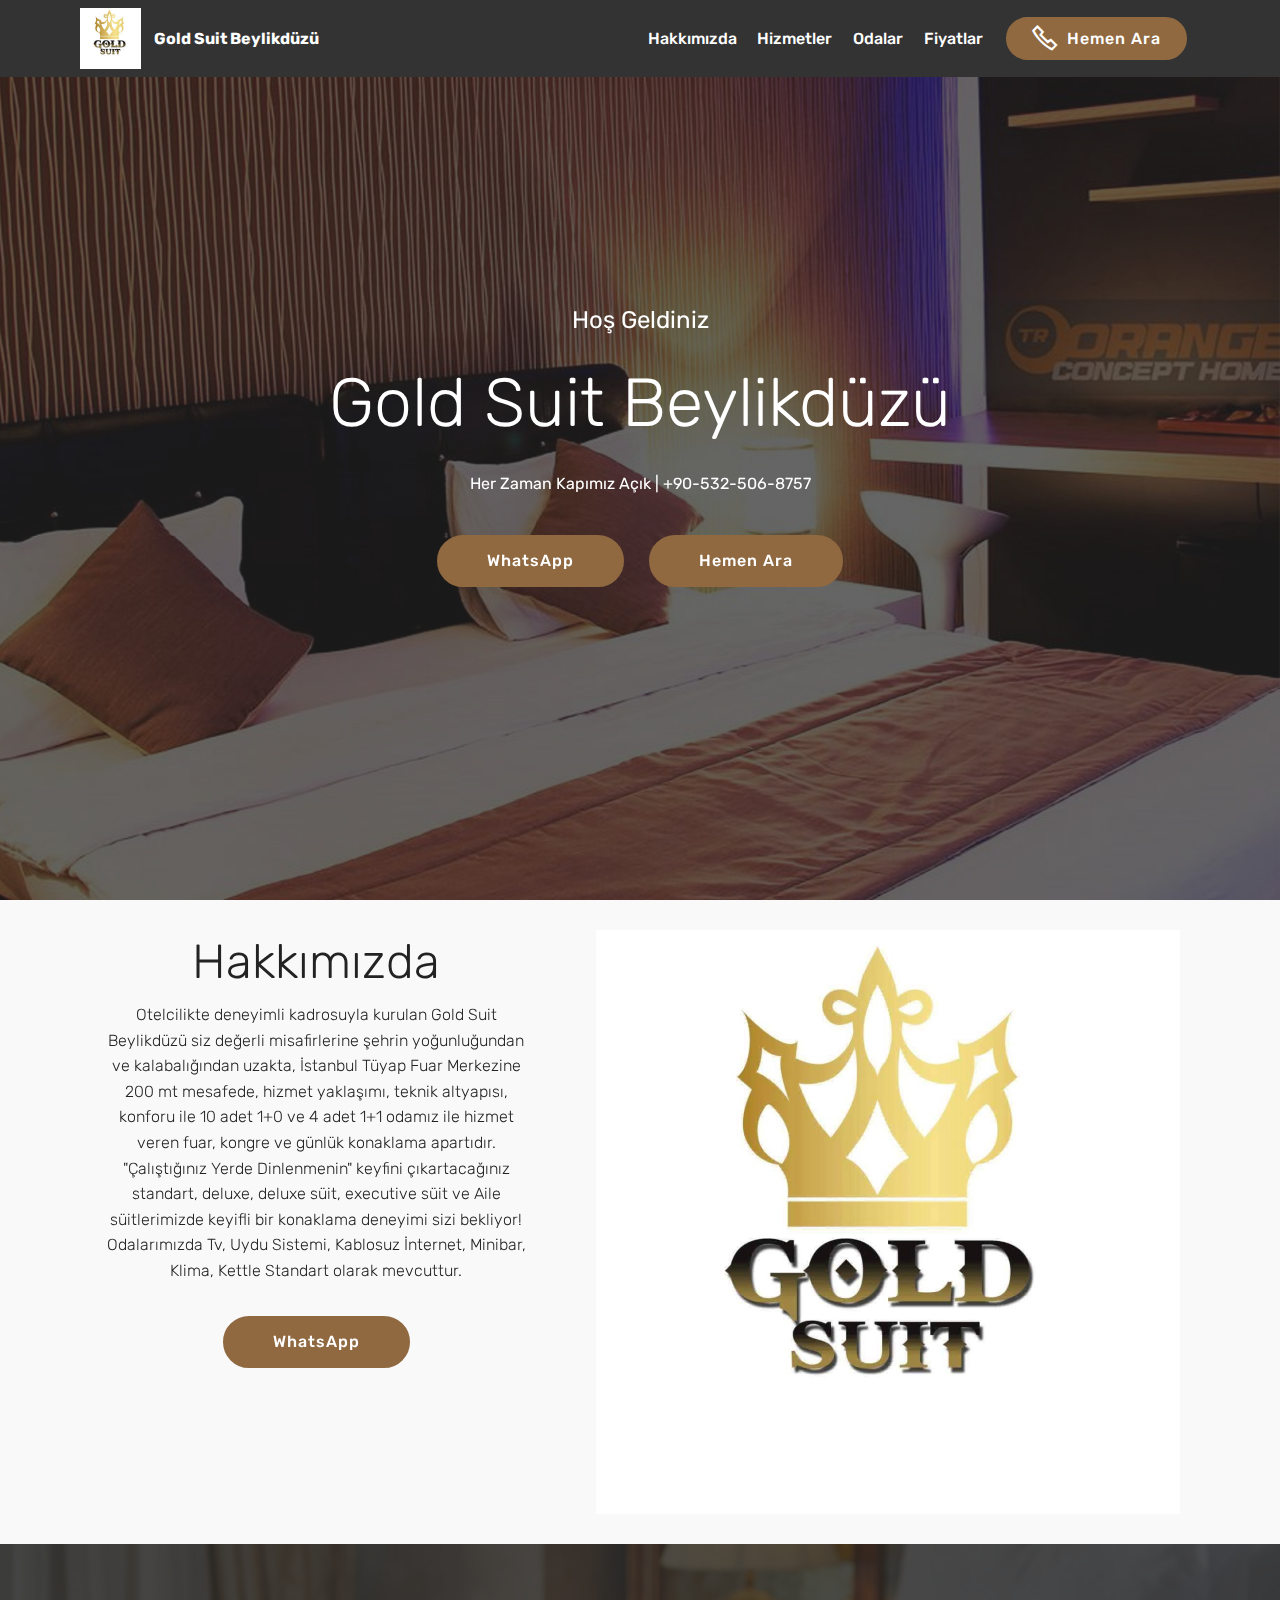
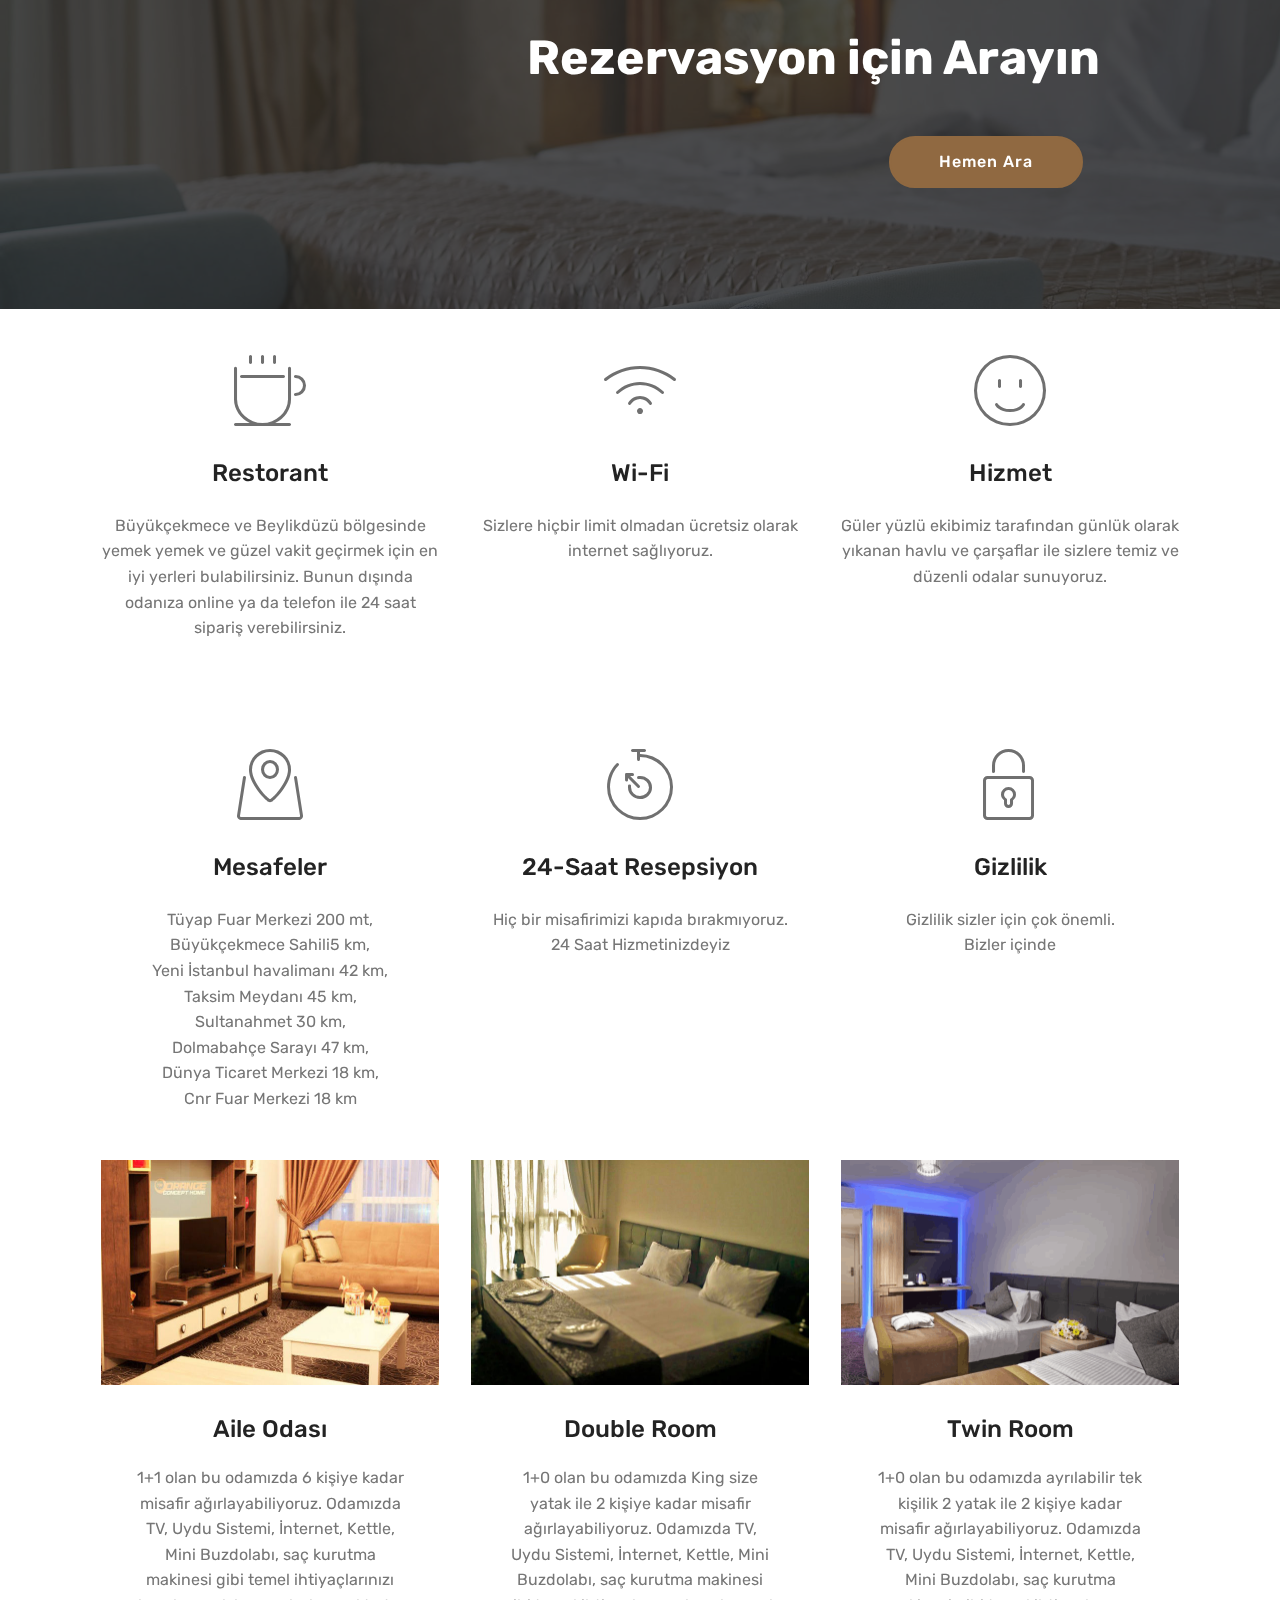
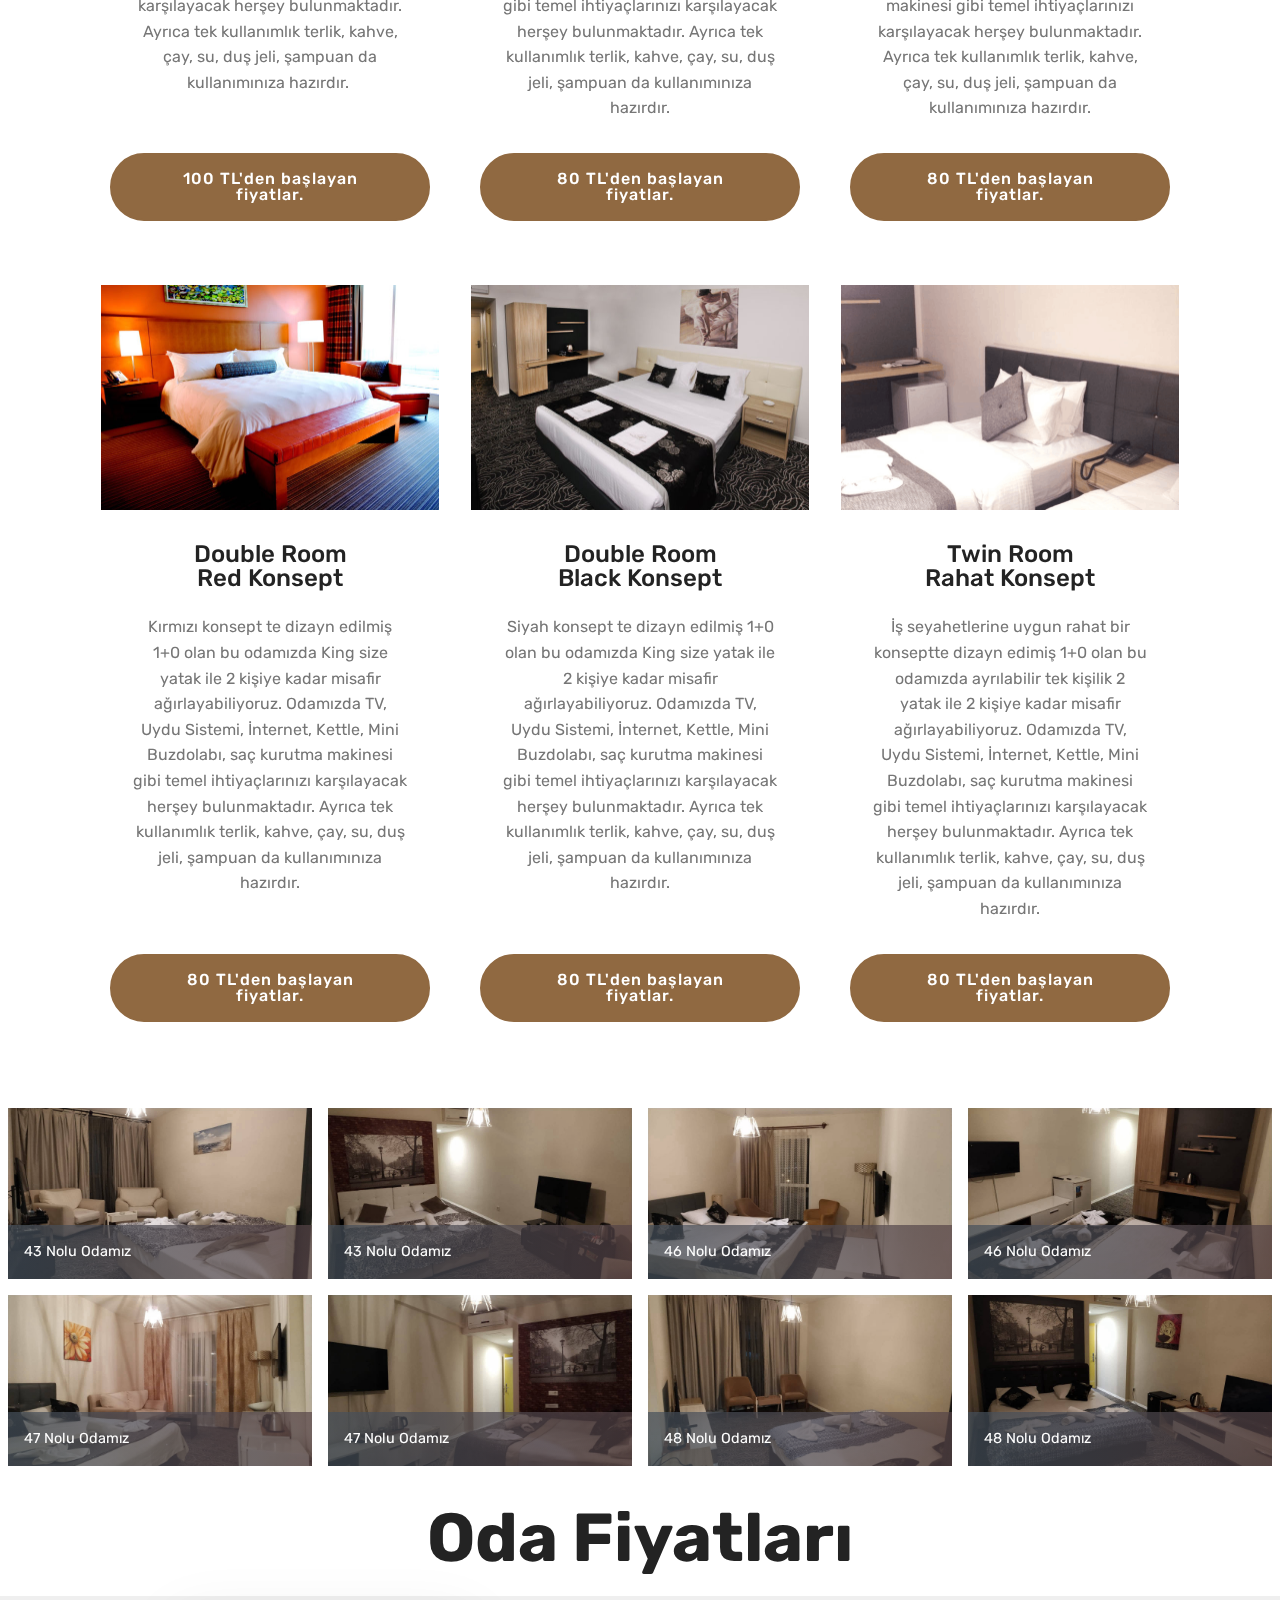
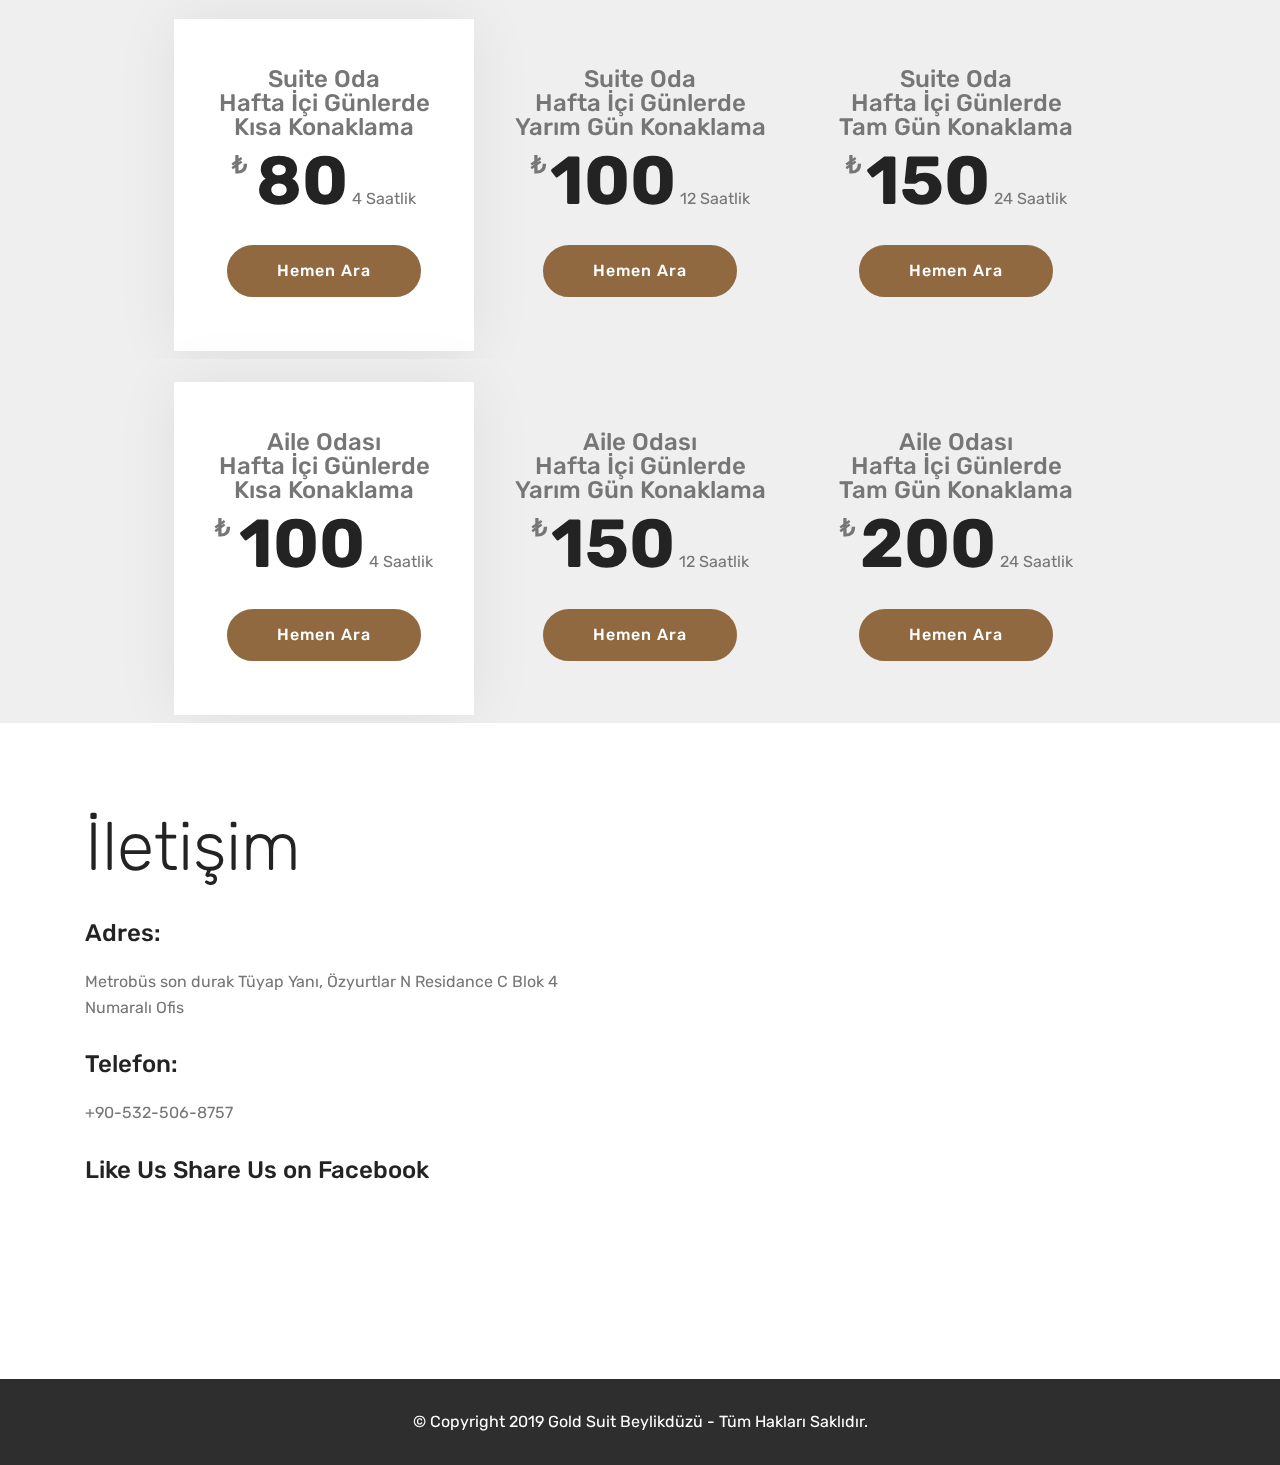
==== index.html @ 45784443 "Update index.html" ====
<!DOCTYPE html>
<html  >
<head>
  <!-- Gold Suit Beylikdüzü | Tüyap Fuar Merkezi Yanında |Lüx Güvenli Temiz ve Düzenli -->
  <meta charset="UTF-8">
  <meta http-equiv="X-UA-Compatible" content="IE=edge">
  <meta name="generator" content="Mobirise v4.10.10, mobirise.com">
  <meta name="viewport" content="width=device-width, initial-scale=1, minimum-scale=1">
  <link rel="shortcut icon" href="assets/images/gold-suit-logo-122x122.jpg" type="image/x-icon">
  
  <title>Gold Suit Beylikdüzü | Tüyap Fuar Merkezi Yanında |Lüx Güvenli Temiz ve Düzenli</title>
  <meta name="description" content="Otelcilikte deneyimli kadromuzla Tüyap yanında siz değerli misafirlerimize beş yıldızlı otel konforu ve hizmeti sunuyoruz. 0532 506 87 57">
 
  <!-- OpenGraph Metatags -->
  <meta property="og:title" content="Gold Suit Beylikdüzü | Tüyap Fuar Merkezi Yanında |Lüx Güvenli Temiz ve Düzenli">
  <meta property="og:site_name" content="Gold Suit Beylikdüzü">
  <meta property="og:url" content="https://goldsuitbeylikduzu.tk">
  <meta property="og:description" content="Otelcilikte deneyimli kadromuzla Tüyap yanında siz değerli misafirlerimize beş yıldızlı otel konforu ve hizmeti sunuyoruz. 0532 506 87 57">
  <meta property="og:type" content="website">
  <meta property="og:image" content="https://goldsuitbeylikduzu.tk/assets/images/gold-suit-logo-1168x1168.jpg">
    
  <link rel="preload" as="style" href="assets/web/assets/mobirise-icons/mobirise-icons.css">
<link rel="stylesheet" href="assets/web/assets/mobirise-icons/mobirise-icons.css">
  <link rel="preload" as="style" href="assets/web/assets/mobirise-icons2/mobirise2.css">
<link rel="stylesheet" href="assets/web/assets/mobirise-icons2/mobirise2.css">
  <link rel="preload" as="style" href="assets/bootstrap/css/bootstrap.min.css">
<link rel="stylesheet" href="assets/bootstrap/css/bootstrap.min.css">
  <link rel="preload" as="style" href="assets/bootstrap/css/bootstrap-grid.min.css">
<link rel="stylesheet" href="assets/bootstrap/css/bootstrap-grid.min.css">
  <link rel="preload" as="style" href="assets/bootstrap/css/bootstrap-reboot.min.css">
<link rel="stylesheet" href="assets/bootstrap/css/bootstrap-reboot.min.css">
  <link rel="stylesheet" href="assets/dropdown/css/style.css">
  <link rel="stylesheet" href="assets/tether/tether.min.css">
  <link rel="stylesheet" href="assets/theme/css/style.css">
  <link rel="stylesheet" href="assets/gallery/style.css">
  <link rel="preload" as="style" href="assets/mobirise/css/mbr-additional.css"><link rel="stylesheet" href="assets/mobirise/css/mbr-additional.css" type="text/css">
  
  
  
</head>
  
  <!-- Yandex.Metrika counter -->
<script type="text/javascript" >
   (function(m,e,t,r,i,k,a){m[i]=m[i]||function(){(m[i].a=m[i].a||[]).push(arguments)};
   m[i].l=1*new Date();k=e.createElement(t),a=e.getElementsByTagName(t)[0],k.async=1,k.src=r,a.parentNode.insertBefore(k,a)})
   (window, document, "script", "https://mc.yandex.ru/metrika/tag.js", "ym");

   ym(56085202, "init", {
        clickmap:true,
        trackLinks:true,
        accurateTrackBounce:true,
        webvisor:true
   });
</script>
<noscript><div><img src="https://mc.yandex.ru/watch/56085202" style="position:absolute; left:-9999px;" alt="" /></div></noscript>
<!-- /Yandex.Metrika counter -->
  
  
  <!-- Global site tag (gtag.js) - Google Analytics -->
<script async src="https://www.googletagmanager.com/gtag/js?id=G-MM6QDNR1J0"></script>
<script>
  window.dataLayer = window.dataLayer || [];
  function gtag(){dataLayer.push(arguments);}
  gtag('js', new Date());

  gtag('config', 'G-MM6QDNR1J0');
</script>
  
  
  <!-- Google Tag Manager -->
<script>(function(w,d,s,l,i){w[l]=w[l]||[];w[l].push({'gtm.start':
new Date().getTime(),event:'gtm.js'});var f=d.getElementsByTagName(s)[0],
j=d.createElement(s),dl=l!='dataLayer'?'&l='+l:'';j.async=true;j.src=
'https://www.googletagmanager.com/gtm.js?id='+i+dl;f.parentNode.insertBefore(j,f);
})(window,document,'script','dataLayer','GTM-M4Z2XGS');</script>
<!-- End Google Tag Manager -->
  
<body>
<!-- Facebook JavaScript SDK -->
  <div id="fb-root"></div>
<script async defer crossorigin="anonymous" src="https://connect.facebook.net/en_GB/sdk.js#xfbml=1&version=v4.0"></script>

<!-- Google Tag Manager (noscript) -->
<noscript><iframe src="https://www.googletagmanager.com/ns.html?id=GTM-M4Z2XGS"
height="0" width="0" style="display:none;visibility:hidden"></iframe></noscript>
<!-- End Google Tag Manager (noscript) -->


  <section class="menu cid-rCSBKTXIfH" once="menu" id="menu1-0">

    

    <nav class="navbar navbar-expand beta-menu navbar-dropdown align-items-center navbar-fixed-top navbar-toggleable-sm">
        <button class="navbar-toggler navbar-toggler-right" type="button" data-toggle="collapse" data-target="#navbarSupportedContent" aria-controls="navbarSupportedContent" aria-expanded="false" aria-label="Toggle navigation">
            <div class="hamburger">
                <span></span>
                <span></span>
                <span></span>
                <span></span>
            </div>
        </button>
        <div class="menu-logo">
            <div class="navbar-brand">
                <span class="navbar-logo">
                    
                         <img src="assets/images/gold-suit-logo-122x122.jpg" alt="Mobirise" title="" style="height: 3.8rem;">
                    
                </span>
                <span class="navbar-caption-wrap"><a class="navbar-caption text-white display-4" href="https://mobirise.co">
                        Gold Suit Beylikdüzü</a></span>
            </div>
        </div>
        <div class="collapse navbar-collapse" id="navbarSupportedContent">
            <ul class="navbar-nav nav-dropdown" data-app-modern-menu="true"><li class="nav-item">
                    <a class="nav-link link text-white display-4" href="index.html#services2-2">
                        
                        Hakkımızda</a>
                </li>
                <li class="nav-item">
                    <a class="nav-link link text-white display-4" href="index.html#features5-5">
                        
                        Hizmetler</a>
                </li><li class="nav-item"><a class="nav-link link text-white display-4" href="index.html#features3-9">
                        
                        Odalar</a></li><li class="nav-item"><a class="nav-link link text-white display-4" href="index.html#pricing-tables2-c">
                        
                        Fiyatlar</a></li></ul>
            <div class="navbar-buttons mbr-section-btn"><a class="btn btn-sm btn-primary display-4" href="tel:+90-532-506-8757"><span class="mobi-mbri mobi-mbri-phone mbr-iconfont mbr-iconfont-btn"></span>
                    
                    Hemen Ara</a></div>
        </div>
    </nav>
</section>

<section class="engine"><a href="https://mobirise.info/n">simple site templates</a></section><section class="cid-rCSBNoGE3z mbr-fullscreen mbr-parallax-background" id="header2-1">

    

    <div class="mbr-overlay" style="opacity: 0.7; background-color: rgb(35, 35, 35);"></div>

    <div class="container align-center">
        <div class="row justify-content-md-center">
            <div class="mbr-white col-md-10">
                <h1 class="mbr-section-title mbr-bold pb-3 mbr-fonts-style display-5"><span style="font-weight: normal;">
                    Hoş Geldiniz</span></h1>
                <h3 class="mbr-section-subtitle align-center mbr-light pb-3 mbr-fonts-style display-1">
                    Gold Suit Beylikdüzü</h3>
                <p class="mbr-text pb-3 mbr-fonts-style display-7">Her Zaman Kapımız Açık | +90-532-506-8757<br></p>
                <div class="mbr-section-btn"><a class="btn btn-md btn-primary display-4" href="https://wa.me/905377445619/?text=Merhaba%20Bo%C5%9F%20odalar%C4%B1n%C4%B1z%20hakk%C4%B1nda%20bilgi%20alabilir%20miyim?">WhatsApp</a> <a class="btn btn-md btn-primary display-4" href="tel:+90-532-506-8757">Hemen Ara</a></div>
            </div>
        </div>
    </div>
    
</section>

<section class="services2 cid-rCSDHAbcQN" id="services2-2">
    <!---->
    
    <!---->
    <!--Overlay-->
    
    <!--Container-->
    <div class="container">
        <div class="col-md-12">
            <div class="media-container-row">
                <div class="mbr-figure" style="width: 60%;">
                    <img src="assets/images/gold-suit-logo-1168x1168.jpg" alt="Mobirise" title="">
                </div>
                <div class="align-left aside-content">
                    <h2 class="mbr-title pt-2 mbr-fonts-style display-2">
                        Hakkımızda</h2>
                    <div class="mbr-section-text">
                        <p class="mbr-text text1 pt-2 mbr-light mbr-fonts-style display-7">Otelcilikte deneyimli kadrosuyla kurulan Gold Suit Beylikdüzü siz değerli misafirlerine şehrin yoğunluğundan ve kalabalığından uzakta, İstanbul Tüyap Fuar Merkezine 200 mt mesafede, hizmet yaklaşımı, teknik altyapısı, konforu ile 10 adet 1+0 ve 4 adet 1+1 odamız ile hizmet veren fuar, kongre ve günlük konaklama apartıdır.
<br> "Çalıştığınız Yerde Dinlenmenin" keyfini çıkartacağınız standart, deluxe, deluxe süit, executive süit ve Aile süitlerimizde keyifli bir konaklama deneyimi sizi bekliyor! 
<br>Odalarımızda Tv, Uydu Sistemi, Kablosuz İnternet, Minibar, Klima, Kettle Standart olarak mevcuttur.</p>
                        
                    </div>
                    <!--Btn-->
                    <div class="mbr-section-btn pt-3 align-center"><a href="https://wa.me/905377445619/?text=Merhaba%20Bo%C5%9F%20odalar%C4%B1n%C4%B1z%20hakk%C4%B1nda%20bilgi%20alabilir%20miyim?" class="btn btn-primary display-4">
                            WhatsApp</a></div>
                </div>
            </div>
        </div>
    </div>
</section>

<section class="mbr-section info4 cid-rCTNh9OPd3" id="info4-k">

    

    <div class="mbr-overlay" style="opacity: 0.8; background-color: rgb(35, 35, 35);">
    </div>
    <div class="container">
        <div class="justify-content-center row">
            <div class="media-container-column title col-12 col-md-10">
                <h2 class="align-right mbr-bold mbr-white pb-3 mbr-fonts-style display-2">Rezervasyon için Arayın</h2>
                
                
                <div class="mbr-section-btn align-right py-4"><a class="btn btn-primary display-4" href="tel:+90-532-506-8757">Hemen Ara</a></div>
            </div>
        </div>
    </div>
</section>

<section class="features5 cid-rCSHxuSdTi" id="features5-5">
    
    

    
    <div class="container">
        <div class="media-container-row">

            <div class="card p-3 col-12 col-md-6 col-lg-4">
                <div class="card-img pb-3">
                    <span class="mbr-iconfont mbri-hot-cup"></span>
                </div>
                <div class="card-box">
                    <h4 class="card-title py-3 mbr-fonts-style display-5">
                        Restorant
                    </h4>
                    <p class="mbr-text mbr-fonts-style display-7">Büyükçekmece ve Beylikdüzü bölgesinde yemek yemek ve güzel vakit geçirmek için en iyi yerleri bulabilirsiniz. Bunun dışında odanıza online ya da telefon ile 24 saat sipariş verebilirsiniz.</p>
                </div>
            </div>

            <div class="card p-3 col-12 col-md-6 col-lg-4">
                <div class="card-img pb-3">
                    <span class="mbr-iconfont mbri-wifi"></span>
                </div>
                <div class="card-box">
                    <h4 class="card-title py-3 mbr-fonts-style display-5">
                        Wi-Fi
                    </h4>
                    <p class="mbr-text mbr-fonts-style display-7">Sizlere hiçbir limit olmadan ücretsiz olarak internet sağlıyoruz.</p>
                </div>
            </div>

            <div class="card p-3 col-12 col-md-6 col-lg-4">
                <div class="card-img pb-3">
                    <span class="mbr-iconfont mbri-smile-face"></span>
                </div>
                <div class="card-box">
                    <h4 class="card-title py-3 mbr-fonts-style display-5">
                        Hizmet
                    </h4>
                    <p class="mbr-text mbr-fonts-style display-7">Güler yüzlü ekibimiz tarafından günlük olarak yıkanan havlu ve çarşaflar ile sizlere temiz ve düzenli odalar sunuyoruz.</p>
                </div>
            </div>

            
        </div>
    </div>
</section>

<section class="features5 cid-rCSJcV6NdP" id="features5-7">
    
    

    
    <div class="container">
        <div class="media-container-row">

            <div class="card p-3 col-12 col-md-6 col-lg-4">
                <div class="card-img pb-3">
                    <span class="mbr-iconfont mbri-map-pin"></span>
                </div>
                <div class="card-box">
                    <h4 class="card-title py-3 mbr-fonts-style display-5">
                        Mesafeler
                    </h4>
                    <p class="mbr-text mbr-fonts-style display-7">Tüyap Fuar Merkezi 200 mt,
<br>Büyükçekmece Sahili5 km,
<br>Yeni İstanbul havalimanı 42 km,
<br>Taksim Meydanı 45 km, 
<br>Sultanahmet 30 km, 
<br>Dolmabahçe Sarayı 47 km,
<br>Dünya Ticaret Merkezi 18 km, 
<br>Cnr Fuar Merkezi 18 km</p>
                </div>
            </div>

            <div class="card p-3 col-12 col-md-6 col-lg-4">
                <div class="card-img pb-3">
                    <span class="mbr-iconfont mbri-timer"></span>
                </div>
                <div class="card-box">
                    <h4 class="card-title py-3 mbr-fonts-style display-5">24-Saat Resepsiyon</h4>
                    <p class="mbr-text mbr-fonts-style display-7">Hiç bir misafirimizi kapıda bırakmıyoruz. 
<br>24 Saat Hizmetinizdeyiz</p>
                </div>
            </div>

            <div class="card p-3 col-12 col-md-6 col-lg-4">
                <div class="card-img pb-3">
                    <span class="mbr-iconfont mbri-lock"></span>
                </div>
                <div class="card-box">
                    <h4 class="card-title py-3 mbr-fonts-style display-5">
                        Gizlilik</h4>
                    <p class="mbr-text mbr-fonts-style display-7">Gizlilik sizler için çok önemli.
<br>Bizler içinde</p>
                </div>
            </div>

            
        </div>
    </div>
</section>

<section class="features3 cid-rCSKNOgOAM" id="features3-9">

    

    
    <div class="container">
        <div class="media-container-row">
            <div class="card p-3 col-12 col-md-6 col-lg-4">
                <div class="card-wrapper">
                    <div class="card-img">
                        <img src="assets/images/4-676x451.jpg" alt="Mobirise" title="">
                    </div>
                    <div class="card-box">
                        <h4 class="card-title mbr-fonts-style display-5">Aile Odası</h4>
                        <p class="mbr-text mbr-fonts-style display-7">1+1 olan bu odamızda 6 kişiye kadar misafir ağırlayabiliyoruz. Odamızda TV, Uydu Sistemi, İnternet, Kettle, Mini Buzdolabı, saç kurutma makinesi gibi temel ihtiyaçlarınızı karşılayacak herşey bulunmaktadır. Ayrıca tek kullanımlık terlik, kahve, çay, su, duş jeli, şampuan da kullanımınıza hazırdır.&nbsp;<br><br></p>
                    </div>
                    <div class="mbr-section-btn text-center"><a href="tel:+90-532-506-8757" class="btn btn-primary display-4">100 TL'den başlayan fiyatlar.</a></div>
                </div>
            </div>

            <div class="card p-3 col-12 col-md-6 col-lg-4">
                <div class="card-wrapper">
                    <div class="card-img">
                        <img src="assets/images/luxary-double-676x451.jpg" alt="Mobirise" title="">
                    </div>
                    <div class="card-box">
                        <h4 class="card-title mbr-fonts-style display-5">Double Room
</h4>
                        <p class="mbr-text mbr-fonts-style display-7">1+0 olan bu odamızda King size yatak ile 2 kişiye kadar misafir ağırlayabiliyoruz. Odamızda TV, Uydu Sistemi, İnternet, Kettle, Mini Buzdolabı, saç kurutma makinesi gibi temel ihtiyaçlarınızı karşılayacak herşey bulunmaktadır. Ayrıca tek kullanımlık terlik, kahve, çay, su, duş jeli, şampuan da kullanımınıza hazırdır.
<br></p>
                    </div>
                    <div class="mbr-section-btn text-center"><a href="tel:+90-532-506-8757" class="btn btn-primary display-4">80 TL'den başlayan fiyatlar.</a></div>
                </div>
            </div>

            <div class="card p-3 col-12 col-md-6 col-lg-4">
                <div class="card-wrapper">
                    <div class="card-img">
                        <img src="assets/images/luxary-twin-676x451.png" alt="Mobirise" title="">
                    </div>
                    <div class="card-box">
                        <h4 class="card-title mbr-fonts-style display-5">Twin Room
</h4>
                        <p class="mbr-text mbr-fonts-style display-7">1+0 olan bu odamızda ayrılabilir tek kişilik 2 yatak ile 2 kişiye kadar misafir ağırlayabiliyoruz. Odamızda TV, Uydu Sistemi, İnternet, Kettle, Mini Buzdolabı, saç kurutma makinesi gibi temel ihtiyaçlarınızı karşılayacak herşey bulunmaktadır. Ayrıca tek kullanımlık terlik, kahve, çay, su, duş jeli, şampuan da kullanımınıza hazırdır.
<br></p>
                    </div>
                    <div class="mbr-section-btn text-center"><a href="tel:+90-532-506-8757" class="btn btn-primary display-4">80 TL'den başlayan fiyatlar.</a></div>
                </div>
            </div>

            
        </div>
    </div>
</section>

<section class="features3 cid-rCTj60JWlu" id="features3-a">

    

    
    <div class="container">
        <div class="media-container-row">
            <div class="card p-3 col-12 col-md-6 col-lg-4">
                <div class="card-wrapper">
                    <div class="card-img">
                        <img src="assets/images/red-concept-676x451.jpg" alt="Mobirise" title="">
                    </div>
                    <div class="card-box">
                        <h4 class="card-title mbr-fonts-style display-5">Double Room
<div>Red Konsept</div></h4>
                        <p class="mbr-text mbr-fonts-style display-7">Kırmızı konsept te dizayn edilmiş 1+0 olan bu odamızda King size yatak ile 2 kişiye kadar misafir ağırlayabiliyoruz. Odamızda TV, Uydu Sistemi, İnternet, Kettle, Mini Buzdolabı, saç kurutma makinesi gibi temel ihtiyaçlarınızı karşılayacak herşey bulunmaktadır. Ayrıca tek kullanımlık terlik, kahve, çay, su, duş jeli, şampuan da kullanımınıza hazırdır.<br><br></p>
                    </div>
                    <div class="mbr-section-btn text-center"><a href="tel:+90-532-506-8757" class="btn btn-primary display-4">80 TL'den başlayan fiyatlar.</a></div>
                </div>
            </div>

            <div class="card p-3 col-12 col-md-6 col-lg-4">
                <div class="card-wrapper">
                    <div class="card-img">
                        <img src="assets/images/doubleroomblack-676x451.jpg" alt="Mobirise" title="">
                    </div>
                    <div class="card-box">
                        <h4 class="card-title mbr-fonts-style display-5">Double Room
<div>Black Konsept</div></h4>
                        <p class="mbr-text mbr-fonts-style display-7">Siyah konsept te dizayn edilmiş 1+0 olan bu odamızda King size yatak ile 2 kişiye kadar misafir ağırlayabiliyoruz. Odamızda TV, Uydu Sistemi, İnternet, Kettle, Mini Buzdolabı, saç kurutma makinesi gibi temel ihtiyaçlarınızı karşılayacak herşey bulunmaktadır. Ayrıca tek kullanımlık terlik, kahve, çay, su, duş jeli, şampuan da kullanımınıza hazırdır.<br><br></p>
                    </div>
                    <div class="mbr-section-btn text-center"><a href="tel:+90-532-506-8757" class="btn btn-primary display-4">80 TL'den başlayan fiyatlar.</a></div>
                </div>
            </div>

            <div class="card p-3 col-12 col-md-6 col-lg-4">
                <div class="card-wrapper">
                    <div class="card-img">
                        <img src="assets/images/comfortable-twin-676x451.png" alt="Mobirise" title="">
                    </div>
                    <div class="card-box">
                        <h4 class="card-title mbr-fonts-style display-5">Twin Room
<div>Rahat Konsept</div></h4>
                        <p class="mbr-text mbr-fonts-style display-7">İş seyahetlerine uygun rahat bir konseptte dizayn edimiş 1+0 olan bu odamızda ayrılabilir tek kişilik 2 yatak ile 2 kişiye kadar misafir ağırlayabiliyoruz. Odamızda TV, Uydu Sistemi, İnternet, Kettle, Mini Buzdolabı, saç kurutma makinesi gibi temel ihtiyaçlarınızı karşılayacak herşey bulunmaktadır. Ayrıca tek kullanımlık terlik, kahve, çay, su, duş jeli, şampuan da kullanımınıza hazırdır.<br></p>
                    </div>
                    <div class="mbr-section-btn text-center"><a href="tel:+90-532-506-8757" class="btn btn-primary display-4">80 TL'den başlayan fiyatlar.</a></div>
                </div>
            </div>

            
        </div>
    </div>
</section>

<section class="mbr-gallery mbr-slider-carousel cid-rCTrihEdwn" id="gallery3-g">

    

    <div>
        <div><!-- Filter --><!-- Gallery --><div class="mbr-gallery-row"><div class="mbr-gallery-layout-default"><div><div><div class="mbr-gallery-item mbr-gallery-item--p1" data-video-url="false" data-tags="Awesome"><div href="#lb-gallery3-g" data-slide-to="0" data-toggle="modal"><img src="assets/images/1-1600x900-800x450.jpg" alt="Gold Suit Beylikdüzü" title="43 Nolu Oda"><span class="icon-focus"></span><span class="mbr-gallery-title mbr-fonts-style display-7">43 Nolu Odamız</span></div></div><div class="mbr-gallery-item mbr-gallery-item--p1" data-video-url="false" data-tags="Responsive"><div href="#lb-gallery3-g" data-slide-to="1" data-toggle="modal"><img src="assets/images/9-1600x900-800x450.jpg" alt="Gold Suit Beylikdüzü" title="43 Nolu Oda_2"><span class="icon-focus"></span><span class="mbr-gallery-title mbr-fonts-style display-7">43 Nolu Odamız</span></div></div><div class="mbr-gallery-item mbr-gallery-item--p1" data-video-url="false" data-tags="Creative"><div href="#lb-gallery3-g" data-slide-to="2" data-toggle="modal"><img src="assets/images/3-1600x900-800x450.jpg" alt="Gold Suit Beylikdüzü" title="46 Nolu Oda"><span class="icon-focus"></span><span class="mbr-gallery-title mbr-fonts-style display-7">46 Nolu Odamız</span></div></div><div class="mbr-gallery-item mbr-gallery-item--p1" data-video-url="false" data-tags="Animated"><div href="#lb-gallery3-g" data-slide-to="3" data-toggle="modal"><img src="assets/images/2-1600x900-800x450.jpg" alt="Gold Suit Beylikdüzü" title="46 Nolu Oda_2"><span class="icon-focus"></span><span class="mbr-gallery-title mbr-fonts-style display-7">46 Nolu Odamız</span></div></div><div class="mbr-gallery-item mbr-gallery-item--p1" data-video-url="false" data-tags="Awesome"><div href="#lb-gallery3-g" data-slide-to="4" data-toggle="modal"><img src="assets/images/2-1-1600x900-800x450.jpg" alt="Gold Suit Beylikdüzü" title="47 Nolu Oda"><span class="icon-focus"></span><span class="mbr-gallery-title mbr-fonts-style display-7">47 Nolu Odamız</span></div></div><div class="mbr-gallery-item mbr-gallery-item--p1" data-video-url="false" data-tags="Awesome"><div href="#lb-gallery3-g" data-slide-to="5" data-toggle="modal"><img src="assets/images/6-1600x900-800x450.jpg" alt="Gold Suit Beylikdüzü" title="47 Nolu Oda_2"><span class="icon-focus"></span><span class="mbr-gallery-title mbr-fonts-style display-7">47 Nolu Odamız</span></div></div><div class="mbr-gallery-item mbr-gallery-item--p1" data-video-url="false" data-tags="Responsive"><div href="#lb-gallery3-g" data-slide-to="6" data-toggle="modal"><img src="assets/images/1-2-1600x900-800x450.jpg" alt="Gold Suit Beylikdüzü" title="48 Nolu Oda"><span class="icon-focus"></span><span class="mbr-gallery-title mbr-fonts-style display-7">48 Nolu Odamız</span></div></div><div class="mbr-gallery-item mbr-gallery-item--p1" data-video-url="false" data-tags="Animated"><div href="#lb-gallery3-g" data-slide-to="7" data-toggle="modal"><img src="assets/images/2-2-1600x900-800x450.jpg" alt="Gold Suit Beylikdüzü" title="48 Nolu Oda_2"><span class="icon-focus"></span><span class="mbr-gallery-title mbr-fonts-style display-7">48 Nolu Odamız</span></div></div></div></div><div class="clearfix"></div></div></div><!-- Lightbox --><div data-app-prevent-settings="" class="mbr-slider modal fade carousel slide" tabindex="-1" data-keyboard="true" data-interval="false" id="lb-gallery3-g"><div class="modal-dialog"><div class="modal-content"><div class="modal-body"><ol class="carousel-indicators"><li data-app-prevent-settings="" data-target="#lb-gallery3-g" class=" active" data-slide-to="0"></li><li data-app-prevent-settings="" data-target="#lb-gallery3-g" data-slide-to="1"></li><li data-app-prevent-settings="" data-target="#lb-gallery3-g" data-slide-to="2"></li><li data-app-prevent-settings="" data-target="#lb-gallery3-g" data-slide-to="3"></li><li data-app-prevent-settings="" data-target="#lb-gallery3-g" data-slide-to="4"></li><li data-app-prevent-settings="" data-target="#lb-gallery3-g" data-slide-to="5"></li><li data-app-prevent-settings="" data-target="#lb-gallery3-g" data-slide-to="6"></li><li data-app-prevent-settings="" data-target="#lb-gallery3-g" data-slide-to="7"></li></ol><div class="carousel-inner"><div class="carousel-item active"><img src="assets/images/1-1600x900.jpg" alt="Gold Suit Beylikdüzü" title="43 Nolu Oda"></div><div class="carousel-item"><img src="assets/images/9-1600x900.jpg" alt="Gold Suit Beylikdüzü" title="43 Nolu Oda_2"></div><div class="carousel-item"><img src="assets/images/3-1600x900.jpg" alt="Gold Suit Beylikdüzü" title="46 Nolu Oda"></div><div class="carousel-item"><img src="assets/images/2-1600x900.jpg" alt="Gold Suit Beylikdüzü" title="46 Nolu Oda_2"></div><div class="carousel-item"><img src="assets/images/2-1-1600x900.jpg" alt="Gold Suit Beylikdüzü" title="47 Nolu Oda"></div><div class="carousel-item"><img src="assets/images/6-1600x900.jpg" alt="Gold Suit Beylikdüzü" title="47 Nolu Oda_2"></div><div class="carousel-item"><img src="assets/images/1-2-1600x900.jpg" alt="Gold Suit Beylikdüzü" title="48 Nolu Oda"></div><div class="carousel-item"><img src="assets/images/2-2-1600x900.jpg" alt="Gold Suit Beylikdüzü" title="48 Nolu Oda_2"></div></div><a class="carousel-control carousel-control-prev" role="button" data-slide="prev" href="#lb-gallery3-g"><span class="mbri-left mbr-iconfont" aria-hidden="true"></span><span class="sr-only">Previous</span></a><a class="carousel-control carousel-control-next" role="button" data-slide="next" href="#lb-gallery3-g"><span class="mbri-right mbr-iconfont" aria-hidden="true"></span><span class="sr-only">Next</span></a><a class="close" href="#" role="button" data-dismiss="modal"><span class="sr-only">Close</span></a></div></div></div></div></div>
    </div>

</section>

<section class="mbr-section content4 cid-rCTpZOVRSv" id="content4-e">

    

    <div class="container">
        <div class="media-container-row">
            <div class="title col-12 col-md-8">
                <h2 class="align-center pb-3 mbr-fonts-style display-1"><strong>
                    Oda Fiyatları</strong></h2>
                
                
            </div>
        </div>
    </div>
</section>

<section class="pricing-table2 cid-rCTl8Wj5Ps" id="pricing-tables2-c">

    

    

    <div class="container">
        <div class="media-container-row">

            <div class="plan col-12 mx-2 my-2 justify-content-center favorite col-lg-4">
                <div class="plan-header text-center pt-5">
                    <h3 class="plan-title mbr-fonts-style display-5">Suite Oda<br>Hafta İçi Günlerde<br>Kısa Konaklama</h3>
                    <div class="plan-price">
                        <span class="price-value mbr-fonts-style display-5">₺&nbsp;</span>
                        <span class="price-figure mbr-fonts-style display-1">80</span>
                        <small class="price-term mbr-fonts-style display-7">
                            4 Saatlik</small>
                    </div>
                </div>
                <div class="plan-body">
                    <div class="plan-list align-center">
                        <ul class="list-group list-group-flush mbr-fonts-style display-7"></ul>
                    </div>
                    <div class="mbr-section-btn text-center py-4 pb-5"><a href="tel:+90-532-506-8757" class="btn btn-primary display-4">Hemen Ara</a></div>
                </div>
            </div>

            <div class="plan col-12 mx-2 my-2 justify-content-center col-lg-4">
                <div class="plan-header text-center pt-5">
                    <h3 class="plan-title mbr-fonts-style display-5">Suite Oda<br>Hafta İçi Günlerde<br>Yarım Gün Konaklama</h3>
                    <div class="plan-price">
                        <span class="price-value mbr-fonts-style display-5">₺</span>
                        <span class="price-figure mbr-fonts-style display-1">
                            100</span>
                        <small class="price-term mbr-fonts-style display-7">
                            12 Saatlik</small>
                    </div>
                </div>
                <div class="plan-body">
                    <div class="plan-list align-center">
                        <ul class="list-group list-group-flush mbr-fonts-style display-7"></ul>
                    </div>
                    <div class="mbr-section-btn text-center py-4 pb-5"><a href="tel:+90-532-506-8757" class="btn btn-primary display-4">Hemen Ara</a></div>
                </div>
            </div>

            <div class="plan col-12 mx-2 my-2 justify-content-center col-lg-4">
                <div class="plan-header text-center pt-5">
                    <h3 class="plan-title mbr-fonts-style display-5">Suite Oda<br>Hafta İçi Günlerde<br>Tam Gün Konaklama</h3>
                    <div class="plan-price">
                        <span class="price-value mbr-fonts-style display-5">
                            ₺                        </span>
                        <span class="price-figure mbr-fonts-style display-1">
                            150</span>
                        <small class="price-term mbr-fonts-style display-7">
                            24 Saatlik</small>
                    </div>
                </div>
                <div class="plan-body">
                    <div class="plan-list align-center">
                        <ul class="list-group list-group-flush mbr-fonts-style display-7"></ul>
                    </div>
                    <div class="mbr-section-btn text-center py-4 pb-5"><a href="tel:+90-532-506-8757" class="btn btn-primary display-4">Hemen Ara</a></div>
                </div>
            </div>

            

        </div>
    </div>
</section>

<section class="pricing-table2 cid-rCTqAwTECn" id="pricing-tables2-f">

    

    

    <div class="container">
        <div class="media-container-row">

            <div class="plan col-12 mx-2 my-2 justify-content-center favorite col-lg-4">
                <div class="plan-header text-center pt-5">
                    <h3 class="plan-title mbr-fonts-style display-5">Aile Odası<br>Hafta İçi Günlerde<br>Kısa Konaklama</h3>
                    <div class="plan-price">
                        <span class="price-value mbr-fonts-style display-5">₺&nbsp;</span>
                        <span class="price-figure mbr-fonts-style display-1">
                            100</span>
                        <small class="price-term mbr-fonts-style display-7">
                            4 Saatlik</small>
                    </div>
                </div>
                <div class="plan-body">
                    <div class="plan-list align-center">
                        <ul class="list-group list-group-flush mbr-fonts-style display-7"></ul>
                    </div>
                    <div class="mbr-section-btn text-center py-4 pb-5"><a href="tel:+90-532-506-8757" class="btn btn-primary display-4">Hemen Ara</a></div>
                </div>
            </div>

            <div class="plan col-12 mx-2 my-2 justify-content-center col-lg-4">
                <div class="plan-header text-center pt-5">
                    <h3 class="plan-title mbr-fonts-style display-5">Aile Odası<br>Hafta İçi Günlerde<br>Yarım Gün Konaklama</h3>
                    <div class="plan-price">
                        <span class="price-value mbr-fonts-style display-5">₺</span>
                        <span class="price-figure mbr-fonts-style display-1">
                            150</span>
                        <small class="price-term mbr-fonts-style display-7">
                            12 Saatlik</small>
                    </div>
                </div>
                <div class="plan-body">
                    <div class="plan-list align-center">
                        <ul class="list-group list-group-flush mbr-fonts-style display-7"></ul>
                    </div>
                    <div class="mbr-section-btn text-center py-4 pb-5"><a href="tel:+90-532-506-8757" class="btn btn-primary display-4">Hemen Ara</a></div>
                </div>
            </div>

            <div class="plan col-12 mx-2 my-2 justify-content-center col-lg-4">
                <div class="plan-header text-center pt-5">
                    <h3 class="plan-title mbr-fonts-style display-5">Aile Odası<br>Hafta İçi Günlerde<br>Tam Gün Konaklama</h3>
                    <div class="plan-price">
                        <span class="price-value mbr-fonts-style display-5">
                            ₺                        </span>
                        <span class="price-figure mbr-fonts-style display-1">
                            200</span>
                        <small class="price-term mbr-fonts-style display-7">
                            24 Saatlik</small>
                    </div>
                </div>
                <div class="plan-body">
                    <div class="plan-list align-center">
                        <ul class="list-group list-group-flush mbr-fonts-style display-7"></ul>
                    </div>
                    <div class="mbr-section-btn text-center py-4 pb-5"><a href="tel:+90-532-506-8757" class="btn btn-primary display-4">Hemen Ara</a></div>
                </div>
            </div>

            

        </div>
    </div>
</section>

<section class="mbr-section contacts1 cid-rCTAHfUij9" id="contacts1-i">
    <!---->
    
    <!---->
    <!--Overlay-->
    
    <!--Container-->
    <div class="container">
        <div class="row">
            <!--Titles-->
            <div class="title col-12">
                <h2 class="align-left mbr-fonts-style display-1">
                    İletişim</h2>
                
            </div>
            <!--Left-->
            <div class="col-12 col-md-6">
                <div class="left-block wrapper">
                    <div class="b b-adress">
                        <h5 class="align-left mbr-fonts-style m-0 display-5">
                            Adres:
                        </h5>
                        <p class="mbr-text align-left mbr-fonts-style display-7">
                            Metrobüs son durak Tüyap Yanı, Özyurtlar N Residance C Blok 4 Numaralı Ofis
                        </p>
                    </div>
                    <div class="b b-phone">
                        <h5 class="align-left mbr-fonts-style m-0 display-5">
                            Telefon:
                        </h5>
                        <p class="mbr-text align-left mbr-fonts-style display-7">
                            +90-532-506-8757
                        </p>
                    </div>
                    <div class="b b-mail">
                        <h5 class="align-left mbr-fonts-style m-0 display-5">
                            Like Us Share Us on Facebook
                        </h5>
                        <p class="mbr-text align-left mbr-fonts-style display-7">
                            
                        </p>
                      
                          <div class="fb-like" data-href="https://www.facebook.com/goldsuitbeylikduzu/" 
         data-width="" 
         data-layout="standard" 
         data-action="like" 
         data-size="small" 
         data-show-faces="true" 
         data-share="true"></div>
                      
                    </div>
                </div>
            </div>
            <!--Right-->
            <div class="col-12 col-md-6">
                <div class="google-map"><iframe frameborder="0" style="border:0" src="https://www.google.com/maps/embed?pb=!1m18!1m12!1m3!1d3009.996753110517!2d28.62445631537468!3d41.025326979299!2m3!1f0!2f0!3f0!3m2!1i1024!2i768!4f13.1!3m3!1m2!1s0x14b55f4e0f29636d%3A0xead13237781a59bb!2sGold%20Suit%20Beylikd%C3%BCz%C3%BC!5e0!3m2!1sen!2str!4v1569243731306!5m2!1sen!2str" allowfullscreen=""></iframe></div>
            </div>
        </div>
    </div>
</section>

<section once="footers" class="cid-rCTBu6KvJg" id="footer6-j">

    
    <div class="container">
        <div class="media-container-row align-center mbr-white">
            <div class="col-12">
                <p class="mbr-text mb-0 mbr-fonts-style display-7">
                    © Copyright 2019 Gold Suit Beylikdüzü - Tüm Hakları Saklıdır.</p>
            </div>
        </div>
    </div>
   
  
</section>


  <script src="assets/popper/popper.min.js"></script>
  <script src="assets/web/assets/jquery/jquery.min.js"></script>
  <script src="assets/bootstrap/js/bootstrap.min.js"></script>
  <script async src="assets/bootstrapcarouselswipe/bootstrap-carousel-swipe.js"></script>
  <script async src="assets/dropdown/js/nav-dropdown.js"></script>
  <script async src="assets/dropdown/js/navbar-dropdown.js"></script>
  <script async src="assets/touchswipe/jquery.touch-swipe.min.js"></script>
  <script async src="assets/parallax/jarallax.min.js"></script>
  <script async src="assets/masonry/masonry.pkgd.min.js"></script>
  <script async src="assets/imagesloaded/imagesloaded.pkgd.min.js"></script>
  <script async src="assets/smoothscroll/smooth-scroll.js"></script>
  <script async src="assets/tether/tether.min.js"></script>
  <script async src="assets/vimeoplayer/jquery.mb.vimeo_player.js"></script>
  <script async src="assets/theme/js/script.js"></script>
  <script async src="assets/slidervideo/script.js"></script>
  <script async src="assets/gallery/player.min.js"></script>
  <script async src="assets/gallery/script.js"></script>
  
  
</body>
</html>
---- assets/web/assets/mobirise-icons/mobirise-icons.css ----
@font-face {
  font-family: 'MobiriseIcons';
  src:  url('mobirise-icons.eot?spat4u');
  src:  url('mobirise-icons.eot?spat4u#iefix') format('embedded-opentype'),
    url('mobirise-icons.ttf?spat4u') format('truetype'),
    url('mobirise-icons.woff?spat4u') format('woff'),
    url('mobirise-icons.svg?spat4u#MobiriseIcons') format('svg');
  font-weight: normal;
  font-style: normal;
  font-display: swap;
}

[class^="mbri-"], [class*=" mbri-"] {
  /* use !important to prevent issues with browser extensions that change fonts */
  font-family: MobiriseIcons !important;
  speak: none;
  font-style: normal;
  font-weight: normal;
  font-variant: normal;
  text-transform: none;
  line-height: 1;

  /* Better Font Rendering =========== */
  -webkit-font-smoothing: antialiased;
  -moz-osx-font-smoothing: grayscale;
}

.mbri-add-submenu:before {
  content: "\e900";
}
.mbri-alert:before {
  content: "\e901";
}
.mbri-align-center:before {
  content: "\e902";
}
.mbri-align-justify:before {
  content: "\e903";
}
.mbri-align-left:before {
  content: "\e904";
}
.mbri-align-right:before {
  content: "\e905";
}
.mbri-android:before {
  content: "\e906";
}
.mbri-apple:before {
  content: "\e907";
}
.mbri-arrow-down:before {
  content: "\e908";
}
.mbri-arrow-next:before {
  content: "\e909";
}
.mbri-arrow-prev:before {
  content: "\e90a";
}
.mbri-arrow-up:before {
  content: "\e90b";
}
.mbri-bold:before {
  content: "\e90c";
}
.mbri-bookmark:before {
  content: "\e90d";
}
.mbri-bootstrap:before {
  content: "\e90e";
}
.mbri-briefcase:before {
  content: "\e90f";
}
.mbri-browse:before {
  content: "\e910";
}
.mbri-bulleted-list:before {
  content: "\e911";
}
.mbri-calendar:before {
  content: "\e912";
}
.mbri-camera:before {
  content: "\e913";
}
.mbri-cart-add:before {
  content: "\e914";
}
.mbri-cart-full:before {
  content: "\e915";
}
.mbri-cash:before {
  content: "\e916";
}
.mbri-change-style:before {
  content: "\e917";
}
.mbri-chat:before {
  content: "\e918";
}
.mbri-clock:before {
  content: "\e919";
}
.mbri-close:before {
  content: "\e91a";
}
.mbri-cloud:before {
  content: "\e91b";
}
.mbri-code:before {
  content: "\e91c";
}
.mbri-contact-form:before {
  content: "\e91d";
}
.mbri-credit-card:before {
  content: "\e91e";
}
.mbri-cursor-click:before {
  content: "\e91f";
}
.mbri-cust-feedback:before {
  content: "\e920";
}
.mbri-database:before {
  content: "\e921";
}
.mbri-delivery:before {
  content: "\e922";
}
.mbri-desktop:before {
  content: "\e923";
}
.mbri-devices:before {
  content: "\e924";
}
.mbri-down:before {
  content: "\e925";
}
.mbri-download:before {
  content: "\e989";
}
.mbri-drag-n-drop:before {
  content: "\e927";
}
.mbri-drag-n-drop2:before {
  content: "\e928";
}
.mbri-edit:before {
  content: "\e929";
}
.mbri-edit2:before {
  content: "\e92a";
}
.mbri-error:before {
  content: "\e92b";
}
.mbri-extension:before {
  content: "\e92c";
}
.mbri-features:before {
  content: "\e92d";
}
.mbri-file:before {
  content: "\e92e";
}
.mbri-flag:before {
  content: "\e92f";
}
.mbri-folder:before {
  content: "\e930";
}
.mbri-gift:before {
  content: "\e931";
}
.mbri-github:before {
  content: "\e932";
}
.mbri-globe:before {
  content: "\e933";
}
.mbri-globe-2:before {
  content: "\e934";
}
.mbri-growing-chart:before {
  content: "\e935";
}
.mbri-hearth:before {
  content: "\e936";
}
.mbri-help:before {
  content: "\e937";
}
.mbri-home:before {
  content: "\e938";
}
.mbri-hot-cup:before {
  content: "\e939";
}
.mbri-idea:before {
  content: "\e93a";
}
.mbri-image-gallery:before {
  content: "\e93b";
}
.mbri-image-slider:before {
  content: "\e93c";
}
.mbri-info:before {
  content: "\e93d";
}
.mbri-italic:before {
  content: "\e93e";
}
.mbri-key:before {
  content: "\e93f";
}
.mbri-laptop:before {
  content: "\e940";
}
.mbri-layers:before {
  content: "\e941";
}
.mbri-left-right:before {
  content: "\e942";
}
.mbri-left:before {
  content: "\e943";
}
.mbri-letter:before {
  content: "\e944";
}
.mbri-like:before {
  content: "\e945";
}
.mbri-link:before {
  content: "\e946";
}
.mbri-lock:before {
  content: "\e947";
}
.mbri-login:before {
  content: "\e948";
}
.mbri-logout:before {
  content: "\e949";
}
.mbri-magic-stick:before {
  content: "\e94a";
}
.mbri-map-pin:before {
  content: "\e94b";
}
.mbri-menu:before {
  content: "\e94c";
}
.mbri-mobile:before {
  content: "\e94d";
}
.mbri-mobile2:before {
  content: "\e94e";
}
.mbri-mobirise:before {
  content: "\e94f";
}
.mbri-more-horizontal:before {
  content: "\e950";
}
.mbri-more-vertical:before {
  content: "\e951";
}
.mbri-music:before {
  content: "\e952";
}
.mbri-new-file:before {
  content: "\e953";
}
.mbri-numbered-list:before {
  content: "\e954";
}
.mbri-opened-folder:before {
  content: "\e955";
}
.mbri-pages:before {
  content: "\e956";
}
.mbri-paper-plane:before {
  content: "\e957";
}
.mbri-paperclip:before {
  content: "\e958";
}
.mbri-photo:before {
  content: "\e959";
}
.mbri-photos:before {
  content: "\e95a";
}
.mbri-pin:before {
  content: "\e95b";
}
.mbri-play:before {
  content: "\e95c";
}
.mbri-plus:before {
  content: "\e95d";
}
.mbri-preview:before {
  content: "\e95e";
}
.mbri-print:before {
  content: "\e95f";
}
.mbri-protect:before {
  content: "\e960";
}
.mbri-question:before {
  content: "\e961";
}
.mbri-quote-left:before {
  content: "\e962";
}
.mbri-quote-right:before {
  content: "\e963";
}
.mbri-refresh:before {
  content: "\e964";
}
.mbri-responsive:before {
  content: "\e965";
}
.mbri-right:before {
  content: "\e966";
}
.mbri-rocket:before {
  content: "\e967";
}
.mbri-sad-face:before {
  content: "\e968";
}
.mbri-sale:before {
  content: "\e969";
}
.mbri-save:before {
  content: "\e96a";
}
.mbri-search:before {
  content: "\e96b";
}
.mbri-setting:before {
  content: "\e96c";
}
.mbri-setting2:before {
  content: "\e96d";
}
.mbri-setting3:before {
  content: "\e96e";
}
.mbri-share:before {
  content: "\e96f";
}
.mbri-shopping-bag:before {
  content: "\e970";
}
.mbri-shopping-basket:before {
  content: "\e971";
}
.mbri-shopping-cart:before {
  content: "\e972";
}
.mbri-sites:before {
  content: "\e973";
}
.mbri-smile-face:before {
  content: "\e974";
}
.mbri-speed:before {
  content: "\e975";
}
.mbri-star:before {
  content: "\e976";
}
.mbri-success:before {
  content: "\e977";
}
.mbri-sun:before {
  content: "\e978";
}
.mbri-sun2:before {
  content: "\e979";
}
.mbri-tablet:before {
  content: "\e97a";
}
.mbri-tablet-vertical:before {
  content: "\e97b";
}
.mbri-target:before {
  content: "\e97c";
}
.mbri-timer:before {
  content: "\e97d";
}
.mbri-to-ftp:before {
  content: "\e97e";
}
.mbri-to-local-drive:before {
  content: "\e97f";
}
.mbri-touch-swipe:before {
  content: "\e980";
}
.mbri-touch:before {
  content: "\e981";
}
.mbri-trash:before {
  content: "\e982";
}
.mbri-underline:before {
  content: "\e983";
}
.mbri-unlink:before {
  content: "\e984";
}
.mbri-unlock:before {
  content: "\e985";
}
.mbri-up-down:before {
  content: "\e986";
}
.mbri-up:before {
  content: "\e987";
}
.mbri-update:before {
  content: "\e988";
}
.mbri-upload:before {
 content: "\e926"; 
}
.mbri-user:before {
  content: "\e98a";
}
.mbri-user2:before {
  content: "\e98b";
}
.mbri-users:before {
  content: "\e98c";
}
.mbri-video:before {
  content: "\e98d";
}
.mbri-video-play:before {
  content: "\e98e";
}
.mbri-watch:before {
  content: "\e98f";
}
.mbri-website-theme:before {
  content: "\e990";
}
.mbri-wifi:before {
  content: "\e991";
}
.mbri-windows:before {
  content: "\e992";
}
.mbri-zoom-out:before {
  content: "\e993";
}
.mbri-redo:before {
  content: "\e994";
}
.mbri-undo:before {
  content: "\e995";
}
---- assets/web/assets/mobirise-icons/mobirise-icons.css ----
@font-face {
  font-family: 'MobiriseIcons';
  src:  url('mobirise-icons.eot?spat4u');
  src:  url('mobirise-icons.eot?spat4u#iefix') format('embedded-opentype'),
    url('mobirise-icons.ttf?spat4u') format('truetype'),
    url('mobirise-icons.woff?spat4u') format('woff'),
    url('mobirise-icons.svg?spat4u#MobiriseIcons') format('svg');
  font-weight: normal;
  font-style: normal;
  font-display: swap;
}

[class^="mbri-"], [class*=" mbri-"] {
  /* use !important to prevent issues with browser extensions that change fonts */
  font-family: MobiriseIcons !important;
  speak: none;
  font-style: normal;
  font-weight: normal;
  font-variant: normal;
  text-transform: none;
  line-height: 1;

  /* Better Font Rendering =========== */
  -webkit-font-smoothing: antialiased;
  -moz-osx-font-smoothing: grayscale;
}

.mbri-add-submenu:before {
  content: "\e900";
}
.mbri-alert:before {
  content: "\e901";
}
.mbri-align-center:before {
  content: "\e902";
}
.mbri-align-justify:before {
  content: "\e903";
}
.mbri-align-left:before {
  content: "\e904";
}
.mbri-align-right:before {
  content: "\e905";
}
.mbri-android:before {
  content: "\e906";
}
.mbri-apple:before {
  content: "\e907";
}
.mbri-arrow-down:before {
  content: "\e908";
}
.mbri-arrow-next:before {
  content: "\e909";
}
.mbri-arrow-prev:before {
  content: "\e90a";
}
.mbri-arrow-up:before {
  content: "\e90b";
}
.mbri-bold:before {
  content: "\e90c";
}
.mbri-bookmark:before {
  content: "\e90d";
}
.mbri-bootstrap:before {
  content: "\e90e";
}
.mbri-briefcase:before {
  content: "\e90f";
}
.mbri-browse:before {
  content: "\e910";
}
.mbri-bulleted-list:before {
  content: "\e911";
}
.mbri-calendar:before {
  content: "\e912";
}
.mbri-camera:before {
  content: "\e913";
}
.mbri-cart-add:before {
  content: "\e914";
}
.mbri-cart-full:before {
  content: "\e915";
}
.mbri-cash:before {
  content: "\e916";
}
.mbri-change-style:before {
  content: "\e917";
}
.mbri-chat:before {
  content: "\e918";
}
.mbri-clock:before {
  content: "\e919";
}
.mbri-close:before {
  content: "\e91a";
}
.mbri-cloud:before {
  content: "\e91b";
}
.mbri-code:before {
  content: "\e91c";
}
.mbri-contact-form:before {
  content: "\e91d";
}
.mbri-credit-card:before {
  content: "\e91e";
}
.mbri-cursor-click:before {
  content: "\e91f";
}
.mbri-cust-feedback:before {
  content: "\e920";
}
.mbri-database:before {
  content: "\e921";
}
.mbri-delivery:before {
  content: "\e922";
}
.mbri-desktop:before {
  content: "\e923";
}
.mbri-devices:before {
  content: "\e924";
}
.mbri-down:before {
  content: "\e925";
}
.mbri-download:before {
  content: "\e989";
}
.mbri-drag-n-drop:before {
  content: "\e927";
}
.mbri-drag-n-drop2:before {
  content: "\e928";
}
.mbri-edit:before {
  content: "\e929";
}
.mbri-edit2:before {
  content: "\e92a";
}
.mbri-error:before {
  content: "\e92b";
}
.mbri-extension:before {
  content: "\e92c";
}
.mbri-features:before {
  content: "\e92d";
}
.mbri-file:before {
  content: "\e92e";
}
.mbri-flag:before {
  content: "\e92f";
}
.mbri-folder:before {
  content: "\e930";
}
.mbri-gift:before {
  content: "\e931";
}
.mbri-github:before {
  content: "\e932";
}
.mbri-globe:before {
  content: "\e933";
}
.mbri-globe-2:before {
  content: "\e934";
}
.mbri-growing-chart:before {
  content: "\e935";
}
.mbri-hearth:before {
  content: "\e936";
}
.mbri-help:before {
  content: "\e937";
}
.mbri-home:before {
  content: "\e938";
}
.mbri-hot-cup:before {
  content: "\e939";
}
.mbri-idea:before {
  content: "\e93a";
}
.mbri-image-gallery:before {
  content: "\e93b";
}
.mbri-image-slider:before {
  content: "\e93c";
}
.mbri-info:before {
  content: "\e93d";
}
.mbri-italic:before {
  content: "\e93e";
}
.mbri-key:before {
  content: "\e93f";
}
.mbri-laptop:before {
  content: "\e940";
}
.mbri-layers:before {
  content: "\e941";
}
.mbri-left-right:before {
  content: "\e942";
}
.mbri-left:before {
  content: "\e943";
}
.mbri-letter:before {
  content: "\e944";
}
.mbri-like:before {
  content: "\e945";
}
.mbri-link:before {
  content: "\e946";
}
.mbri-lock:before {
  content: "\e947";
}
.mbri-login:before {
  content: "\e948";
}
.mbri-logout:before {
  content: "\e949";
}
.mbri-magic-stick:before {
  content: "\e94a";
}
.mbri-map-pin:before {
  content: "\e94b";
}
.mbri-menu:before {
  content: "\e94c";
}
.mbri-mobile:before {
  content: "\e94d";
}
.mbri-mobile2:before {
  content: "\e94e";
}
.mbri-mobirise:before {
  content: "\e94f";
}
.mbri-more-horizontal:before {
  content: "\e950";
}
.mbri-more-vertical:before {
  content: "\e951";
}
.mbri-music:before {
  content: "\e952";
}
.mbri-new-file:before {
  content: "\e953";
}
.mbri-numbered-list:before {
  content: "\e954";
}
.mbri-opened-folder:before {
  content: "\e955";
}
.mbri-pages:before {
  content: "\e956";
}
.mbri-paper-plane:before {
  content: "\e957";
}
.mbri-paperclip:before {
  content: "\e958";
}
.mbri-photo:before {
  content: "\e959";
}
.mbri-photos:before {
  content: "\e95a";
}
.mbri-pin:before {
  content: "\e95b";
}
.mbri-play:before {
  content: "\e95c";
}
.mbri-plus:before {
  content: "\e95d";
}
.mbri-preview:before {
  content: "\e95e";
}
.mbri-print:before {
  content: "\e95f";
}
.mbri-protect:before {
  content: "\e960";
}
.mbri-question:before {
  content: "\e961";
}
.mbri-quote-left:before {
  content: "\e962";
}
.mbri-quote-right:before {
  content: "\e963";
}
.mbri-refresh:before {
  content: "\e964";
}
.mbri-responsive:before {
  content: "\e965";
}
.mbri-right:before {
  content: "\e966";
}
.mbri-rocket:before {
  content: "\e967";
}
.mbri-sad-face:before {
  content: "\e968";
}
.mbri-sale:before {
  content: "\e969";
}
.mbri-save:before {
  content: "\e96a";
}
.mbri-search:before {
  content: "\e96b";
}
.mbri-setting:before {
  content: "\e96c";
}
.mbri-setting2:before {
  content: "\e96d";
}
.mbri-setting3:before {
  content: "\e96e";
}
.mbri-share:before {
  content: "\e96f";
}
.mbri-shopping-bag:before {
  content: "\e970";
}
.mbri-shopping-basket:before {
  content: "\e971";
}
.mbri-shopping-cart:before {
  content: "\e972";
}
.mbri-sites:before {
  content: "\e973";
}
.mbri-smile-face:before {
  content: "\e974";
}
.mbri-speed:before {
  content: "\e975";
}
.mbri-star:before {
  content: "\e976";
}
.mbri-success:before {
  content: "\e977";
}
.mbri-sun:before {
  content: "\e978";
}
.mbri-sun2:before {
  content: "\e979";
}
.mbri-tablet:before {
  content: "\e97a";
}
.mbri-tablet-vertical:before {
  content: "\e97b";
}
.mbri-target:before {
  content: "\e97c";
}
.mbri-timer:before {
  content: "\e97d";
}
.mbri-to-ftp:before {
  content: "\e97e";
}
.mbri-to-local-drive:before {
  content: "\e97f";
}
.mbri-touch-swipe:before {
  content: "\e980";
}
.mbri-touch:before {
  content: "\e981";
}
.mbri-trash:before {
  content: "\e982";
}
.mbri-underline:before {
  content: "\e983";
}
.mbri-unlink:before {
  content: "\e984";
}
.mbri-unlock:before {
  content: "\e985";
}
.mbri-up-down:before {
  content: "\e986";
}
.mbri-up:before {
  content: "\e987";
}
.mbri-update:before {
  content: "\e988";
}
.mbri-upload:before {
 content: "\e926"; 
}
.mbri-user:before {
  content: "\e98a";
}
.mbri-user2:before {
  content: "\e98b";
}
.mbri-users:before {
  content: "\e98c";
}
.mbri-video:before {
  content: "\e98d";
}
.mbri-video-play:before {
  content: "\e98e";
}
.mbri-watch:before {
  content: "\e98f";
}
.mbri-website-theme:before {
  content: "\e990";
}
.mbri-wifi:before {
  content: "\e991";
}
.mbri-windows:before {
  content: "\e992";
}
.mbri-zoom-out:before {
  content: "\e993";
}
.mbri-redo:before {
  content: "\e994";
}
.mbri-undo:before {
  content: "\e995";
}
---- assets/web/assets/mobirise-icons2/mobirise2.css ----
@font-face {
  font-family: 'Moririse2';
  font-display: swap;
  src:  url('mobirise2.eot?f2bix4');
  src:  url('mobirise2.eot?f2bix4#iefix') format('embedded-opentype'),
    url('mobirise2.ttf?f2bix4') format('truetype'),
    url('mobirise2.woff?f2bix4') format('woff'),
    url('mobirise2.svg?f2bix4#mobirise2') format('svg');
  font-weight: normal;
  font-style: normal;
}

[class^="mobi-"], [class*=" mobi-"] {
  /* use !important to prevent issues with browser extensions that change fonts */
  font-family: 'Moririse2' !important;
  speak: none;
  font-style: normal;
  font-weight: normal;
  font-variant: normal;
  text-transform: none;
  line-height: 1;

  /* Better Font Rendering =========== */
  -webkit-font-smoothing: antialiased;
  -moz-osx-font-smoothing: grayscale;
}

.mobi-mbri-add-submenu:before {
  content: "\e900";
}
.mobi-mbri-alert:before {
  content: "\e901";
}
.mobi-mbri-align-center:before {
  content: "\e902";
}
.mobi-mbri-align-justify:before {
  content: "\e903";
}
.mobi-mbri-align-left:before {
  content: "\e904";
}
.mobi-mbri-align-right:before {
  content: "\e905";
}
.mobi-mbri-android:before {
  content: "\e906";
}
.mobi-mbri-apple:before {
  content: "\e907";
}
.mobi-mbri-arrow-down:before {
  content: "\e908";
}
.mobi-mbri-arrow-next:before {
  content: "\e909";
}
.mobi-mbri-arrow-prev:before {
  content: "\e90a";
}
.mobi-mbri-arrow-up:before {
  content: "\e90b";
}
.mobi-mbri-bold:before {
  content: "\e90c";
}
.mobi-mbri-bookmark:before {
  content: "\e90d";
}
.mobi-mbri-bootstrap:before {
  content: "\e90e";
}
.mobi-mbri-briefcase:before {
  content: "\e90f";
}
.mobi-mbri-browse:before {
  content: "\e910";
}
.mobi-mbri-bulleted-list:before {
  content: "\e911";
}
.mobi-mbri-calendar:before {
  content: "\e912";
}
.mobi-mbri-camera:before {
  content: "\e913";
}
.mobi-mbri-cart-add:before {
  content: "\e914";
}
.mobi-mbri-cart-full:before {
  content: "\e915";
}
.mobi-mbri-cash:before {
  content: "\e916";
}
.mobi-mbri-change-style:before {
  content: "\e917";
}
.mobi-mbri-chat:before {
  content: "\e918";
}
.mobi-mbri-clock:before {
  content: "\e919";
}
.mobi-mbri-close:before {
  content: "\e91a";
}
.mobi-mbri-cloud:before {
  content: "\e91b";
}
.mobi-mbri-code:before {
  content: "\e91c";
}
.mobi-mbri-contact-form:before {
  content: "\e91d";
}
.mobi-mbri-credit-card:before {
  content: "\e91e";
}
.mobi-mbri-cursor-click:before {
  content: "\e91f";
}
.mobi-mbri-cust-feedback:before {
  content: "\e920";
}
.mobi-mbri-database:before {
  content: "\e921";
}
.mobi-mbri-delivery:before {
  content: "\e922";
}
.mobi-mbri-desktop:before {
  content: "\e923";
}
.mobi-mbri-devices:before {
  content: "\e924";
}
.mobi-mbri-down:before {
  content: "\e925";
}
.mobi-mbri-download-2:before {
  content: "\e926";
}
.mobi-mbri-download:before {
  content: "\e927";
}
.mobi-mbri-drag-n-drop-2:before {
  content: "\e928";
}
.mobi-mbri-drag-n-drop:before {
  content: "\e929";
}
.mobi-mbri-edit-2:before {
  content: "\e92a";
}
.mobi-mbri-edit:before {
  content: "\e92b";
}
.mobi-mbri-error:before {
  content: "\e92c";
}
.mobi-mbri-extension:before {
  content: "\e92d";
}
.mobi-mbri-features:before {
  content: "\e92e";
}
.mobi-mbri-file:before {
  content: "\e92f";
}
.mobi-mbri-flag:before {
  content: "\e930";
}
.mobi-mbri-folder:before {
  content: "\e931";
}
.mobi-mbri-gift:before {
  content: "\e932";
}
.mobi-mbri-github:before {
  content: "\e933";
}
.mobi-mbri-globe-2:before {
  content: "\e934";
}
.mobi-mbri-globe:before {
  content: "\e935";
}
.mobi-mbri-growing-chart:before {
  content: "\e936";
}
.mobi-mbri-hearth:before {
  content: "\e937";
}
.mobi-mbri-help:before {
  content: "\e938";
}
.mobi-mbri-home:before {
  content: "\e939";
}
.mobi-mbri-hot-cup:before {
  content: "\e93a";
}
.mobi-mbri-idea:before {
  content: "\e93b";
}
.mobi-mbri-image-gallery:before {
  content: "\e93c";
}
.mobi-mbri-image-slider:before {
  content: "\e93d";
}
.mobi-mbri-info:before {
  content: "\e93e";
}
.mobi-mbri-italic:before {
  content: "\e93f";
}
.mobi-mbri-key:before {
  content: "\e940";
}
.mobi-mbri-laptop:before {
  content: "\e941";
}
.mobi-mbri-layers:before {
  content: "\e942";
}
.mobi-mbri-left-right:before {
  content: "\e943";
}
.mobi-mbri-left:before {
  content: "\e944";
}
.mobi-mbri-letter:before {
  content: "\e945";
}
.mobi-mbri-like:before {
  content: "\e946";
}
.mobi-mbri-link:before {
  content: "\e947";
}
.mobi-mbri-lock:before {
  content: "\e948";
}
.mobi-mbri-login:before {
  content: "\e949";
}
.mobi-mbri-logout:before {
  content: "\e94a";
}
.mobi-mbri-magic-stick:before {
  content: "\e94b";
}
.mobi-mbri-map-pin:before {
  content: "\e94c";
}
.mobi-mbri-menu:before {
  content: "\e94d";
}
.mobi-mbri-mobile-2:before {
  content: "\e94e";
}
.mobi-mbri-mobile-horizontal:before {
  content: "\e94f";
}
.mobi-mbri-mobile:before {
  content: "\e950";
}
.mobi-mbri-mobirise:before {
  content: "\e951";
}
.mobi-mbri-more-horizontal:before {
  content: "\e952";
}
.mobi-mbri-more-vertical:before {
  content: "\e953";
}
.mobi-mbri-music:before {
  content: "\e954";
}
.mobi-mbri-new-file:before {
  content: "\e955";
}
.mobi-mbri-numbered-list:before {
  content: "\e956";
}
.mobi-mbri-opened-folder:before {
  content: "\e957";
}
.mobi-mbri-pages:before {
  content: "\e958";
}
.mobi-mbri-paper-plane:before {
  content: "\e959";
}
.mobi-mbri-paperclip:before {
  content: "\e95a";
}
.mobi-mbri-phone:before {
  content: "\e95b";
}
.mobi-mbri-photo:before {
  content: "\e95c";
}
.mobi-mbri-photos:before {
  content: "\e95d";
}
.mobi-mbri-pin:before {
  content: "\e95e";
}
.mobi-mbri-play:before {
  content: "\e95f";
}
.mobi-mbri-plus:before {
  content: "\e960";
}
.mobi-mbri-preview:before {
  content: "\e961";
}
.mobi-mbri-print:before {
  content: "\e962";
}
.mobi-mbri-protect:before {
  content: "\e963";
}
.mobi-mbri-question:before {
  content: "\e964";
}
.mobi-mbri-quote-left:before {
  content: "\e965";
}
.mobi-mbri-quote-right:before {
  content: "\e966";
}
.mobi-mbri-redo:before {
  content: "\e967";
}
.mobi-mbri-refresh:before {
  content: "\e968";
}
.mobi-mbri-responsive-2:before {
  content: "\e969";
}
.mobi-mbri-responsive:before {
  content: "\e96a";
}
.mobi-mbri-right:before {
  content: "\e96b";
}
.mobi-mbri-rocket:before {
  content: "\e96c";
}
.mobi-mbri-sad-face:before {
  content: "\e96d";
}
.mobi-mbri-sale:before {
  content: "\e96e";
}
.mobi-mbri-save:before {
  content: "\e96f";
}
.mobi-mbri-search:before {
  content: "\e970";
}
.mobi-mbri-setting-2:before {
  content: "\e971";
}
.mobi-mbri-setting-3:before {
  content: "\e972";
}
.mobi-mbri-setting:before {
  content: "\e973";
}
.mobi-mbri-share:before {
  content: "\e974";
}
.mobi-mbri-shopping-bag:before {
  content: "\e975";
}
.mobi-mbri-shopping-basket:before {
  content: "\e976";
}
.mobi-mbri-shopping-cart:before {
  content: "\e977";
}
.mobi-mbri-sites:before {
  content: "\e978";
}
.mobi-mbri-smile-face:before {
  content: "\e979";
}
.mobi-mbri-speed:before {
  content: "\e97a";
}
.mobi-mbri-star:before {
  content: "\e97b";
}
.mobi-mbri-success:before {
  content: "\e97c";
}
.mobi-mbri-sun:before {
  content: "\e97d";
}
.mobi-mbri-sun2:before {
  content: "\e97e";
}
.mobi-mbri-tablet-vertical:before {
  content: "\e97f";
}
.mobi-mbri-tablet:before {
  content: "\e980";
}
.mobi-mbri-target:before {
  content: "\e981";
}
.mobi-mbri-timer:before {
  content: "\e982";
}
.mobi-mbri-to-ftp:before {
  content: "\e983";
}
.mobi-mbri-to-local-drive:before {
  content: "\e984";
}
.mobi-mbri-touch-swipe:before {
  content: "\e985";
}
.mobi-mbri-touch:before {
  content: "\e986";
}
.mobi-mbri-trash:before {
  content: "\e987";
}
.mobi-mbri-underline:before {
  content: "\e988";
}
.mobi-mbri-undo:before {
  content: "\e989";
}
.mobi-mbri-unlink:before {
  content: "\e98a";
}
.mobi-mbri-unlock:before {
  content: "\e98b";
}
.mobi-mbri-up-down:before {
  content: "\e98c";
}
.mobi-mbri-up:before {
  content: "\e98d";
}
.mobi-mbri-update:before {
  content: "\e98e";
}
.mobi-mbri-upload-2:before {
  content: "\e98f";
}
.mobi-mbri-upload:before {
  content: "\e990";
}
.mobi-mbri-user-2:before {
  content: "\e991";
}
.mobi-mbri-user:before {
  content: "\e992";
}
.mobi-mbri-users:before {
  content: "\e993";
}
.mobi-mbri-video-play:before {
  content: "\e994";
}
.mobi-mbri-video:before {
  content: "\e995";
}
.mobi-mbri-watch:before {
  content: "\e996";
}
.mobi-mbri-website-theme-2:before {
  content: "\e997";
}
.mobi-mbri-website-theme:before {
  content: "\e998";
}
.mobi-mbri-wifi:before {
  content: "\e999";
}
.mobi-mbri-windows:before {
  content: "\e99a";
}
.mobi-mbri-zoom-in:before {
  content: "\e99b";
}
.mobi-mbri-zoom-out:before {
  content: "\e99c";
}
---- assets/web/assets/mobirise-icons2/mobirise2.css ----
@font-face {
  font-family: 'Moririse2';
  font-display: swap;
  src:  url('mobirise2.eot?f2bix4');
  src:  url('mobirise2.eot?f2bix4#iefix') format('embedded-opentype'),
    url('mobirise2.ttf?f2bix4') format('truetype'),
    url('mobirise2.woff?f2bix4') format('woff'),
    url('mobirise2.svg?f2bix4#mobirise2') format('svg');
  font-weight: normal;
  font-style: normal;
}

[class^="mobi-"], [class*=" mobi-"] {
  /* use !important to prevent issues with browser extensions that change fonts */
  font-family: 'Moririse2' !important;
  speak: none;
  font-style: normal;
  font-weight: normal;
  font-variant: normal;
  text-transform: none;
  line-height: 1;

  /* Better Font Rendering =========== */
  -webkit-font-smoothing: antialiased;
  -moz-osx-font-smoothing: grayscale;
}

.mobi-mbri-add-submenu:before {
  content: "\e900";
}
.mobi-mbri-alert:before {
  content: "\e901";
}
.mobi-mbri-align-center:before {
  content: "\e902";
}
.mobi-mbri-align-justify:before {
  content: "\e903";
}
.mobi-mbri-align-left:before {
  content: "\e904";
}
.mobi-mbri-align-right:before {
  content: "\e905";
}
.mobi-mbri-android:before {
  content: "\e906";
}
.mobi-mbri-apple:before {
  content: "\e907";
}
.mobi-mbri-arrow-down:before {
  content: "\e908";
}
.mobi-mbri-arrow-next:before {
  content: "\e909";
}
.mobi-mbri-arrow-prev:before {
  content: "\e90a";
}
.mobi-mbri-arrow-up:before {
  content: "\e90b";
}
.mobi-mbri-bold:before {
  content: "\e90c";
}
.mobi-mbri-bookmark:before {
  content: "\e90d";
}
.mobi-mbri-bootstrap:before {
  content: "\e90e";
}
.mobi-mbri-briefcase:before {
  content: "\e90f";
}
.mobi-mbri-browse:before {
  content: "\e910";
}
.mobi-mbri-bulleted-list:before {
  content: "\e911";
}
.mobi-mbri-calendar:before {
  content: "\e912";
}
.mobi-mbri-camera:before {
  content: "\e913";
}
.mobi-mbri-cart-add:before {
  content: "\e914";
}
.mobi-mbri-cart-full:before {
  content: "\e915";
}
.mobi-mbri-cash:before {
  content: "\e916";
}
.mobi-mbri-change-style:before {
  content: "\e917";
}
.mobi-mbri-chat:before {
  content: "\e918";
}
.mobi-mbri-clock:before {
  content: "\e919";
}
.mobi-mbri-close:before {
  content: "\e91a";
}
.mobi-mbri-cloud:before {
  content: "\e91b";
}
.mobi-mbri-code:before {
  content: "\e91c";
}
.mobi-mbri-contact-form:before {
  content: "\e91d";
}
.mobi-mbri-credit-card:before {
  content: "\e91e";
}
.mobi-mbri-cursor-click:before {
  content: "\e91f";
}
.mobi-mbri-cust-feedback:before {
  content: "\e920";
}
.mobi-mbri-database:before {
  content: "\e921";
}
.mobi-mbri-delivery:before {
  content: "\e922";
}
.mobi-mbri-desktop:before {
  content: "\e923";
}
.mobi-mbri-devices:before {
  content: "\e924";
}
.mobi-mbri-down:before {
  content: "\e925";
}
.mobi-mbri-download-2:before {
  content: "\e926";
}
.mobi-mbri-download:before {
  content: "\e927";
}
.mobi-mbri-drag-n-drop-2:before {
  content: "\e928";
}
.mobi-mbri-drag-n-drop:before {
  content: "\e929";
}
.mobi-mbri-edit-2:before {
  content: "\e92a";
}
.mobi-mbri-edit:before {
  content: "\e92b";
}
.mobi-mbri-error:before {
  content: "\e92c";
}
.mobi-mbri-extension:before {
  content: "\e92d";
}
.mobi-mbri-features:before {
  content: "\e92e";
}
.mobi-mbri-file:before {
  content: "\e92f";
}
.mobi-mbri-flag:before {
  content: "\e930";
}
.mobi-mbri-folder:before {
  content: "\e931";
}
.mobi-mbri-gift:before {
  content: "\e932";
}
.mobi-mbri-github:before {
  content: "\e933";
}
.mobi-mbri-globe-2:before {
  content: "\e934";
}
.mobi-mbri-globe:before {
  content: "\e935";
}
.mobi-mbri-growing-chart:before {
  content: "\e936";
}
.mobi-mbri-hearth:before {
  content: "\e937";
}
.mobi-mbri-help:before {
  content: "\e938";
}
.mobi-mbri-home:before {
  content: "\e939";
}
.mobi-mbri-hot-cup:before {
  content: "\e93a";
}
.mobi-mbri-idea:before {
  content: "\e93b";
}
.mobi-mbri-image-gallery:before {
  content: "\e93c";
}
.mobi-mbri-image-slider:before {
  content: "\e93d";
}
.mobi-mbri-info:before {
  content: "\e93e";
}
.mobi-mbri-italic:before {
  content: "\e93f";
}
.mobi-mbri-key:before {
  content: "\e940";
}
.mobi-mbri-laptop:before {
  content: "\e941";
}
.mobi-mbri-layers:before {
  content: "\e942";
}
.mobi-mbri-left-right:before {
  content: "\e943";
}
.mobi-mbri-left:before {
  content: "\e944";
}
.mobi-mbri-letter:before {
  content: "\e945";
}
.mobi-mbri-like:before {
  content: "\e946";
}
.mobi-mbri-link:before {
  content: "\e947";
}
.mobi-mbri-lock:before {
  content: "\e948";
}
.mobi-mbri-login:before {
  content: "\e949";
}
.mobi-mbri-logout:before {
  content: "\e94a";
}
.mobi-mbri-magic-stick:before {
  content: "\e94b";
}
.mobi-mbri-map-pin:before {
  content: "\e94c";
}
.mobi-mbri-menu:before {
  content: "\e94d";
}
.mobi-mbri-mobile-2:before {
  content: "\e94e";
}
.mobi-mbri-mobile-horizontal:before {
  content: "\e94f";
}
.mobi-mbri-mobile:before {
  content: "\e950";
}
.mobi-mbri-mobirise:before {
  content: "\e951";
}
.mobi-mbri-more-horizontal:before {
  content: "\e952";
}
.mobi-mbri-more-vertical:before {
  content: "\e953";
}
.mobi-mbri-music:before {
  content: "\e954";
}
.mobi-mbri-new-file:before {
  content: "\e955";
}
.mobi-mbri-numbered-list:before {
  content: "\e956";
}
.mobi-mbri-opened-folder:before {
  content: "\e957";
}
.mobi-mbri-pages:before {
  content: "\e958";
}
.mobi-mbri-paper-plane:before {
  content: "\e959";
}
.mobi-mbri-paperclip:before {
  content: "\e95a";
}
.mobi-mbri-phone:before {
  content: "\e95b";
}
.mobi-mbri-photo:before {
  content: "\e95c";
}
.mobi-mbri-photos:before {
  content: "\e95d";
}
.mobi-mbri-pin:before {
  content: "\e95e";
}
.mobi-mbri-play:before {
  content: "\e95f";
}
.mobi-mbri-plus:before {
  content: "\e960";
}
.mobi-mbri-preview:before {
  content: "\e961";
}
.mobi-mbri-print:before {
  content: "\e962";
}
.mobi-mbri-protect:before {
  content: "\e963";
}
.mobi-mbri-question:before {
  content: "\e964";
}
.mobi-mbri-quote-left:before {
  content: "\e965";
}
.mobi-mbri-quote-right:before {
  content: "\e966";
}
.mobi-mbri-redo:before {
  content: "\e967";
}
.mobi-mbri-refresh:before {
  content: "\e968";
}
.mobi-mbri-responsive-2:before {
  content: "\e969";
}
.mobi-mbri-responsive:before {
  content: "\e96a";
}
.mobi-mbri-right:before {
  content: "\e96b";
}
.mobi-mbri-rocket:before {
  content: "\e96c";
}
.mobi-mbri-sad-face:before {
  content: "\e96d";
}
.mobi-mbri-sale:before {
  content: "\e96e";
}
.mobi-mbri-save:before {
  content: "\e96f";
}
.mobi-mbri-search:before {
  content: "\e970";
}
.mobi-mbri-setting-2:before {
  content: "\e971";
}
.mobi-mbri-setting-3:before {
  content: "\e972";
}
.mobi-mbri-setting:before {
  content: "\e973";
}
.mobi-mbri-share:before {
  content: "\e974";
}
.mobi-mbri-shopping-bag:before {
  content: "\e975";
}
.mobi-mbri-shopping-basket:before {
  content: "\e976";
}
.mobi-mbri-shopping-cart:before {
  content: "\e977";
}
.mobi-mbri-sites:before {
  content: "\e978";
}
.mobi-mbri-smile-face:before {
  content: "\e979";
}
.mobi-mbri-speed:before {
  content: "\e97a";
}
.mobi-mbri-star:before {
  content: "\e97b";
}
.mobi-mbri-success:before {
  content: "\e97c";
}
.mobi-mbri-sun:before {
  content: "\e97d";
}
.mobi-mbri-sun2:before {
  content: "\e97e";
}
.mobi-mbri-tablet-vertical:before {
  content: "\e97f";
}
.mobi-mbri-tablet:before {
  content: "\e980";
}
.mobi-mbri-target:before {
  content: "\e981";
}
.mobi-mbri-timer:before {
  content: "\e982";
}
.mobi-mbri-to-ftp:before {
  content: "\e983";
}
.mobi-mbri-to-local-drive:before {
  content: "\e984";
}
.mobi-mbri-touch-swipe:before {
  content: "\e985";
}
.mobi-mbri-touch:before {
  content: "\e986";
}
.mobi-mbri-trash:before {
  content: "\e987";
}
.mobi-mbri-underline:before {
  content: "\e988";
}
.mobi-mbri-undo:before {
  content: "\e989";
}
.mobi-mbri-unlink:before {
  content: "\e98a";
}
.mobi-mbri-unlock:before {
  content: "\e98b";
}
.mobi-mbri-up-down:before {
  content: "\e98c";
}
.mobi-mbri-up:before {
  content: "\e98d";
}
.mobi-mbri-update:before {
  content: "\e98e";
}
.mobi-mbri-upload-2:before {
  content: "\e98f";
}
.mobi-mbri-upload:before {
  content: "\e990";
}
.mobi-mbri-user-2:before {
  content: "\e991";
}
.mobi-mbri-user:before {
  content: "\e992";
}
.mobi-mbri-users:before {
  content: "\e993";
}
.mobi-mbri-video-play:before {
  content: "\e994";
}
.mobi-mbri-video:before {
  content: "\e995";
}
.mobi-mbri-watch:before {
  content: "\e996";
}
.mobi-mbri-website-theme-2:before {
  content: "\e997";
}
.mobi-mbri-website-theme:before {
  content: "\e998";
}
.mobi-mbri-wifi:before {
  content: "\e999";
}
.mobi-mbri-windows:before {
  content: "\e99a";
}
.mobi-mbri-zoom-in:before {
  content: "\e99b";
}
.mobi-mbri-zoom-out:before {
  content: "\e99c";
}
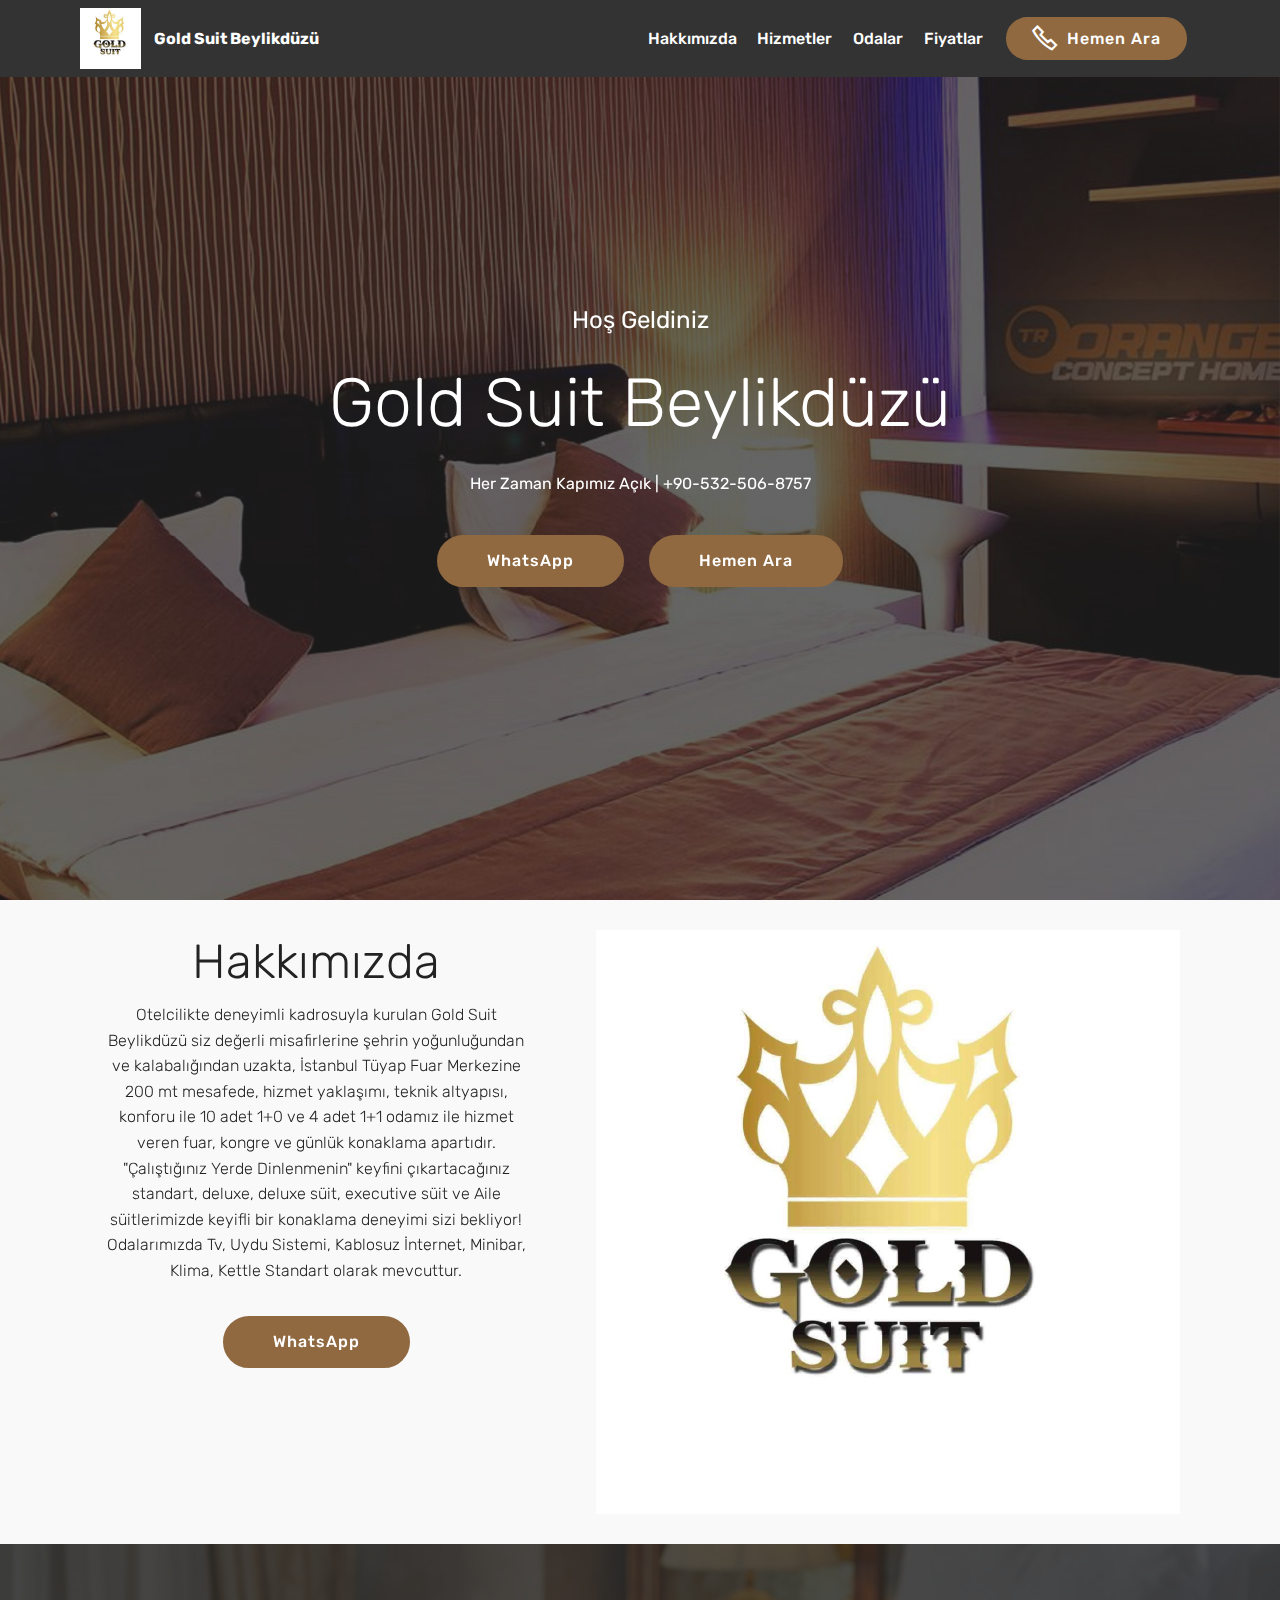
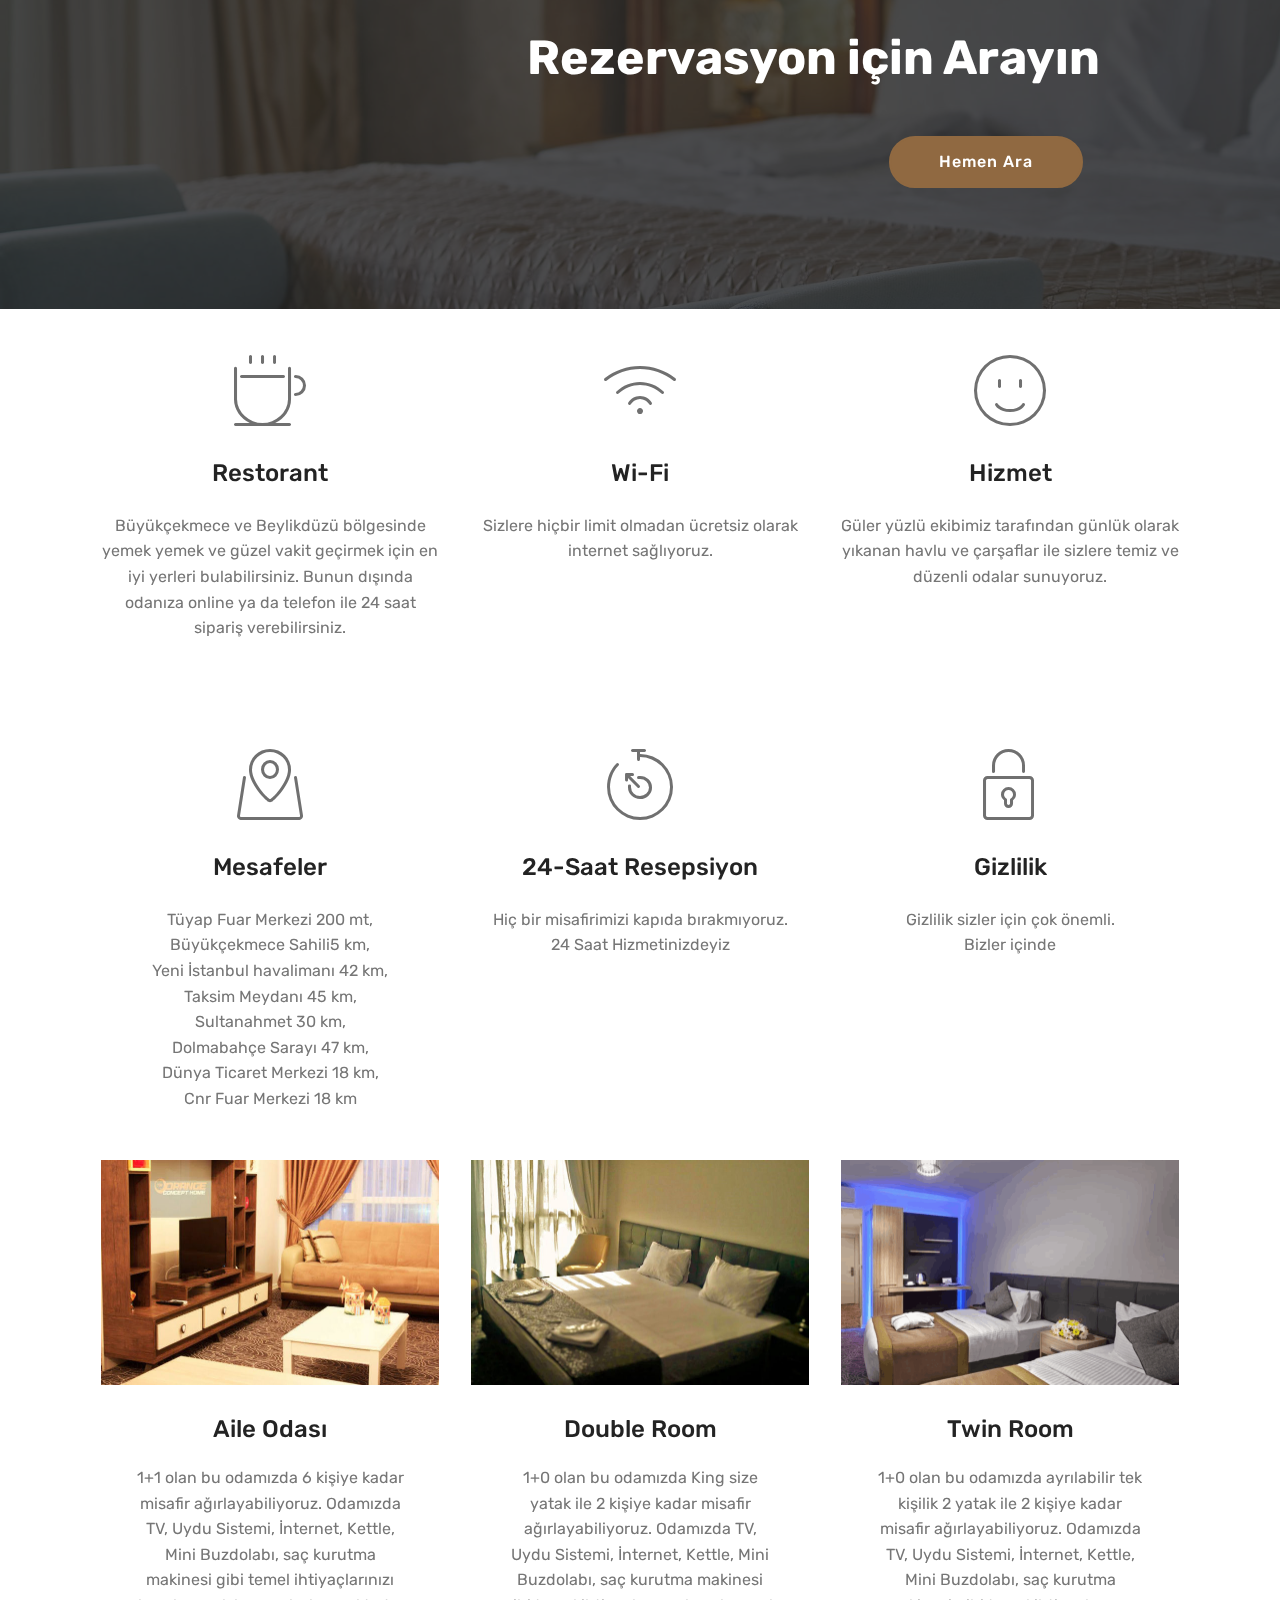
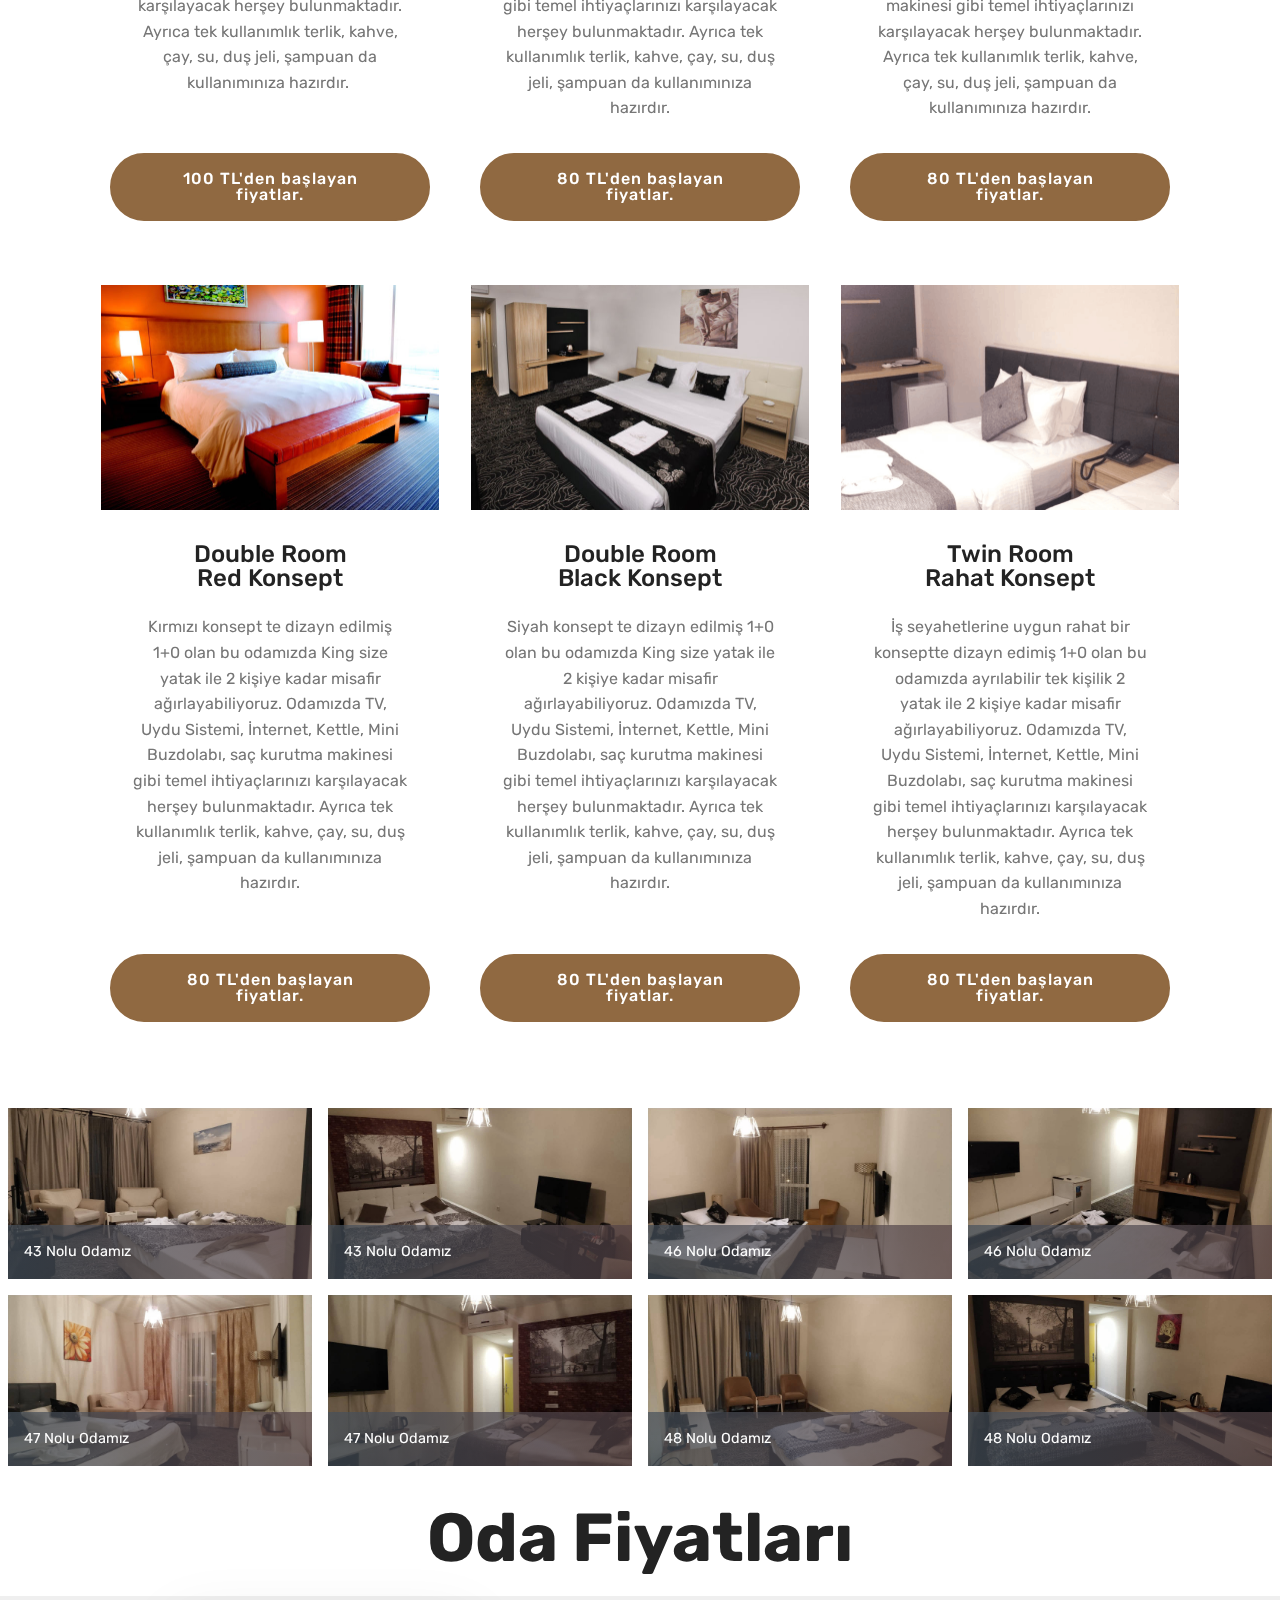
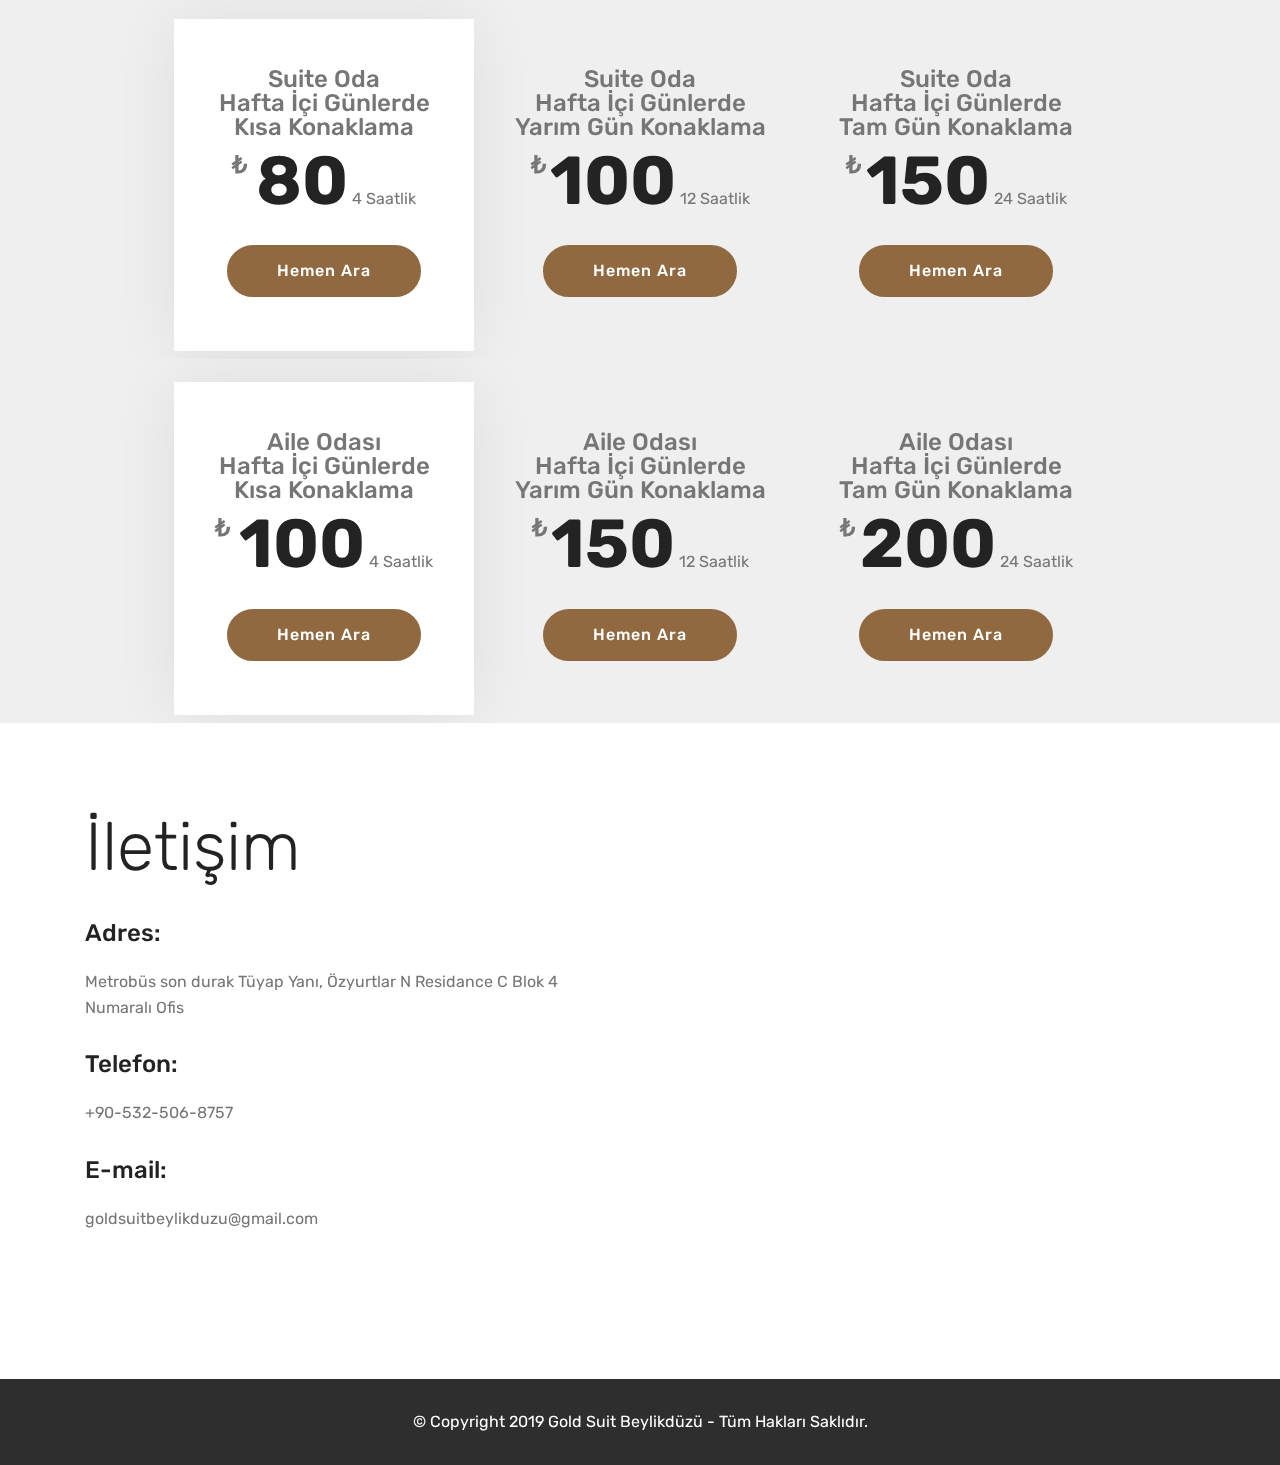
==== commit eacb7411: "Update index.html" ====
--- a/index.html
+++ b/index.html
@@ -1,686 +1,681 @@
-<!DOCTYPE html>
-<html  >
-<head>
-  <!-- Gold Suit Beylikdüzü | Tüyap Fuar Merkezi Yanında |Lüx Güvenli Temiz ve Düzenli -->
-  <meta charset="UTF-8">
-  <meta http-equiv="X-UA-Compatible" content="IE=edge">
-  <meta name="generator" content="Mobirise v4.10.10, mobirise.com">
-  <meta name="viewport" content="width=device-width, initial-scale=1, minimum-scale=1">
-  <link rel="shortcut icon" href="assets/images/gold-suit-logo-122x122.jpg" type="image/x-icon">
-  
-  <title>Gold Suit Beylikdüzü | Tüyap Fuar Merkezi Yanında |Lüx Güvenli Temiz ve Düzenli</title>
-  <meta name="description" content="Otelcilikte deneyimli kadromuzla Tüyap yanında siz değerli misafirlerimize beş yıldızlı otel konforu ve hizmeti sunuyoruz. 0532 506 87 57">
- 
-  <!-- OpenGraph Metatags -->
-  <meta property="og:title" content="Gold Suit Beylikdüzü | Tüyap Fuar Merkezi Yanında |Lüx Güvenli Temiz ve Düzenli">
-  <meta property="og:site_name" content="Gold Suit Beylikdüzü">
-  <meta property="og:url" content="https://goldsuitbeylikduzu.tk">
-  <meta property="og:description" content="Otelcilikte deneyimli kadromuzla Tüyap yanında siz değerli misafirlerimize beş yıldızlı otel konforu ve hizmeti sunuyoruz. 0532 506 87 57">
-  <meta property="og:type" content="website">
-  <meta property="og:image" content="https://goldsuitbeylikduzu.tk/assets/images/gold-suit-logo-1168x1168.jpg">
-    
-  <link rel="preload" as="style" href="assets/web/assets/mobirise-icons/mobirise-icons.css">
-<link rel="stylesheet" href="assets/web/assets/mobirise-icons/mobirise-icons.css">
-  <link rel="preload" as="style" href="assets/web/assets/mobirise-icons2/mobirise2.css">
-<link rel="stylesheet" href="assets/web/assets/mobirise-icons2/mobirise2.css">
-  <link rel="preload" as="style" href="assets/bootstrap/css/bootstrap.min.css">
-<link rel="stylesheet" href="assets/bootstrap/css/bootstrap.min.css">
-  <link rel="preload" as="style" href="assets/bootstrap/css/bootstrap-grid.min.css">
-<link rel="stylesheet" href="assets/bootstrap/css/bootstrap-grid.min.css">
-  <link rel="preload" as="style" href="assets/bootstrap/css/bootstrap-reboot.min.css">
-<link rel="stylesheet" href="assets/bootstrap/css/bootstrap-reboot.min.css">
-  <link rel="stylesheet" href="assets/dropdown/css/style.css">
-  <link rel="stylesheet" href="assets/tether/tether.min.css">
-  <link rel="stylesheet" href="assets/theme/css/style.css">
-  <link rel="stylesheet" href="assets/gallery/style.css">
-  <link rel="preload" as="style" href="assets/mobirise/css/mbr-additional.css"><link rel="stylesheet" href="assets/mobirise/css/mbr-additional.css" type="text/css">
-  
-  
-  
-</head>
-  
-  <!-- Yandex.Metrika counter -->
-<script type="text/javascript" >
-   (function(m,e,t,r,i,k,a){m[i]=m[i]||function(){(m[i].a=m[i].a||[]).push(arguments)};
-   m[i].l=1*new Date();k=e.createElement(t),a=e.getElementsByTagName(t)[0],k.async=1,k.src=r,a.parentNode.insertBefore(k,a)})
-   (window, document, "script", "https://mc.yandex.ru/metrika/tag.js", "ym");
-
-   ym(56085202, "init", {
-        clickmap:true,
-        trackLinks:true,
-        accurateTrackBounce:true,
-        webvisor:true
-   });
-</script>
-<noscript><div><img src="https://mc.yandex.ru/watch/56085202" style="position:absolute; left:-9999px;" alt="" /></div></noscript>
-<!-- /Yandex.Metrika counter -->
-  
-  
-  <!-- Global site tag (gtag.js) - Google Analytics -->
-<script async src="https://www.googletagmanager.com/gtag/js?id=G-MM6QDNR1J0"></script>
-<script>
-  window.dataLayer = window.dataLayer || [];
-  function gtag(){dataLayer.push(arguments);}
-  gtag('js', new Date());
-
-  gtag('config', 'G-MM6QDNR1J0');
-</script>
-  
-  
-  <!-- Google Tag Manager -->
-<script>(function(w,d,s,l,i){w[l]=w[l]||[];w[l].push({'gtm.start':
-new Date().getTime(),event:'gtm.js'});var f=d.getElementsByTagName(s)[0],
-j=d.createElement(s),dl=l!='dataLayer'?'&l='+l:'';j.async=true;j.src=
-'https://www.googletagmanager.com/gtm.js?id='+i+dl;f.parentNode.insertBefore(j,f);
-})(window,document,'script','dataLayer','GTM-M4Z2XGS');</script>
-<!-- End Google Tag Manager -->
-  
-<body>
-<!-- Facebook JavaScript SDK -->
-  <div id="fb-root"></div>
-<script async defer crossorigin="anonymous" src="https://connect.facebook.net/en_GB/sdk.js#xfbml=1&version=v4.0"></script>
-
-<!-- Google Tag Manager (noscript) -->
-<noscript><iframe src="https://www.googletagmanager.com/ns.html?id=GTM-M4Z2XGS"
-height="0" width="0" style="display:none;visibility:hidden"></iframe></noscript>
-<!-- End Google Tag Manager (noscript) -->
-
-
-  <section class="menu cid-rCSBKTXIfH" once="menu" id="menu1-0">
-
-    
-
-    <nav class="navbar navbar-expand beta-menu navbar-dropdown align-items-center navbar-fixed-top navbar-toggleable-sm">
-        <button class="navbar-toggler navbar-toggler-right" type="button" data-toggle="collapse" data-target="#navbarSupportedContent" aria-controls="navbarSupportedContent" aria-expanded="false" aria-label="Toggle navigation">
-            <div class="hamburger">
-                <span></span>
-                <span></span>
-                <span></span>
-                <span></span>
-            </div>
-        </button>
-        <div class="menu-logo">
-            <div class="navbar-brand">
-                <span class="navbar-logo">
-                    
-                         <img src="assets/images/gold-suit-logo-122x122.jpg" alt="Mobirise" title="" style="height: 3.8rem;">
-                    
-                </span>
-                <span class="navbar-caption-wrap"><a class="navbar-caption text-white display-4" href="https://mobirise.co">
-                        Gold Suit Beylikdüzü</a></span>
-            </div>
-        </div>
-        <div class="collapse navbar-collapse" id="navbarSupportedContent">
-            <ul class="navbar-nav nav-dropdown" data-app-modern-menu="true"><li class="nav-item">
-                    <a class="nav-link link text-white display-4" href="index.html#services2-2">
-                        
-                        Hakkımızda</a>
-                </li>
-                <li class="nav-item">
-                    <a class="nav-link link text-white display-4" href="index.html#features5-5">
-                        
-                        Hizmetler</a>
-                </li><li class="nav-item"><a class="nav-link link text-white display-4" href="index.html#features3-9">
-                        
-                        Odalar</a></li><li class="nav-item"><a class="nav-link link text-white display-4" href="index.html#pricing-tables2-c">
-                        
-                        Fiyatlar</a></li></ul>
-            <div class="navbar-buttons mbr-section-btn"><a class="btn btn-sm btn-primary display-4" href="tel:+90-532-506-8757"><span class="mobi-mbri mobi-mbri-phone mbr-iconfont mbr-iconfont-btn"></span>
-                    
-                    Hemen Ara</a></div>
-        </div>
-    </nav>
-</section>
-
-<section class="engine"><a href="https://mobirise.info/n">simple site templates</a></section><section class="cid-rCSBNoGE3z mbr-fullscreen mbr-parallax-background" id="header2-1">
-
-    
-
-    <div class="mbr-overlay" style="opacity: 0.7; background-color: rgb(35, 35, 35);"></div>
-
-    <div class="container align-center">
-        <div class="row justify-content-md-center">
-            <div class="mbr-white col-md-10">
-                <h1 class="mbr-section-title mbr-bold pb-3 mbr-fonts-style display-5"><span style="font-weight: normal;">
-                    Hoş Geldiniz</span></h1>
-                <h3 class="mbr-section-subtitle align-center mbr-light pb-3 mbr-fonts-style display-1">
-                    Gold Suit Beylikdüzü</h3>
-                <p class="mbr-text pb-3 mbr-fonts-style display-7">Her Zaman Kapımız Açık | +90-532-506-8757<br></p>
-                <div class="mbr-section-btn"><a class="btn btn-md btn-primary display-4" href="https://wa.me/905377445619/?text=Merhaba%20Bo%C5%9F%20odalar%C4%B1n%C4%B1z%20hakk%C4%B1nda%20bilgi%20alabilir%20miyim?">WhatsApp</a> <a class="btn btn-md btn-primary display-4" href="tel:+90-532-506-8757">Hemen Ara</a></div>
-            </div>
-        </div>
-    </div>
-    
-</section>
-
-<section class="services2 cid-rCSDHAbcQN" id="services2-2">
-    <!---->
-    
-    <!---->
-    <!--Overlay-->
-    
-    <!--Container-->
-    <div class="container">
-        <div class="col-md-12">
-            <div class="media-container-row">
-                <div class="mbr-figure" style="width: 60%;">
-                    <img src="assets/images/gold-suit-logo-1168x1168.jpg" alt="Mobirise" title="">
-                </div>
-                <div class="align-left aside-content">
-                    <h2 class="mbr-title pt-2 mbr-fonts-style display-2">
-                        Hakkımızda</h2>
-                    <div class="mbr-section-text">
-                        <p class="mbr-text text1 pt-2 mbr-light mbr-fonts-style display-7">Otelcilikte deneyimli kadrosuyla kurulan Gold Suit Beylikdüzü siz değerli misafirlerine şehrin yoğunluğundan ve kalabalığından uzakta, İstanbul Tüyap Fuar Merkezine 200 mt mesafede, hizmet yaklaşımı, teknik altyapısı, konforu ile 10 adet 1+0 ve 4 adet 1+1 odamız ile hizmet veren fuar, kongre ve günlük konaklama apartıdır.
-<br> "Çalıştığınız Yerde Dinlenmenin" keyfini çıkartacağınız standart, deluxe, deluxe süit, executive süit ve Aile süitlerimizde keyifli bir konaklama deneyimi sizi bekliyor! 
-<br>Odalarımızda Tv, Uydu Sistemi, Kablosuz İnternet, Minibar, Klima, Kettle Standart olarak mevcuttur.</p>
-                        
-                    </div>
-                    <!--Btn-->
-                    <div class="mbr-section-btn pt-3 align-center"><a href="https://wa.me/905377445619/?text=Merhaba%20Bo%C5%9F%20odalar%C4%B1n%C4%B1z%20hakk%C4%B1nda%20bilgi%20alabilir%20miyim?" class="btn btn-primary display-4">
-                            WhatsApp</a></div>
-                </div>
-            </div>
-        </div>
-    </div>
-</section>
-
-<section class="mbr-section info4 cid-rCTNh9OPd3" id="info4-k">
-
-    
-
-    <div class="mbr-overlay" style="opacity: 0.8; background-color: rgb(35, 35, 35);">
-    </div>
-    <div class="container">
-        <div class="justify-content-center row">
-            <div class="media-container-column title col-12 col-md-10">
-                <h2 class="align-right mbr-bold mbr-white pb-3 mbr-fonts-style display-2">Rezervasyon için Arayın</h2>
-                
-                
-                <div class="mbr-section-btn align-right py-4"><a class="btn btn-primary display-4" href="tel:+90-532-506-8757">Hemen Ara</a></div>
-            </div>
-        </div>
-    </div>
-</section>
-
-<section class="features5 cid-rCSHxuSdTi" id="features5-5">
-    
-    
-
-    
-    <div class="container">
-        <div class="media-container-row">
-
-            <div class="card p-3 col-12 col-md-6 col-lg-4">
-                <div class="card-img pb-3">
-                    <span class="mbr-iconfont mbri-hot-cup"></span>
-                </div>
-                <div class="card-box">
-                    <h4 class="card-title py-3 mbr-fonts-style display-5">
-                        Restorant
-                    </h4>
-                    <p class="mbr-text mbr-fonts-style display-7">Büyükçekmece ve Beylikdüzü bölgesinde yemek yemek ve güzel vakit geçirmek için en iyi yerleri bulabilirsiniz. Bunun dışında odanıza online ya da telefon ile 24 saat sipariş verebilirsiniz.</p>
-                </div>
-            </div>
-
-            <div class="card p-3 col-12 col-md-6 col-lg-4">
-                <div class="card-img pb-3">
-                    <span class="mbr-iconfont mbri-wifi"></span>
-                </div>
-                <div class="card-box">
-                    <h4 class="card-title py-3 mbr-fonts-style display-5">
-                        Wi-Fi
-                    </h4>
-                    <p class="mbr-text mbr-fonts-style display-7">Sizlere hiçbir limit olmadan ücretsiz olarak internet sağlıyoruz.</p>
-                </div>
-            </div>
-
-            <div class="card p-3 col-12 col-md-6 col-lg-4">
-                <div class="card-img pb-3">
-                    <span class="mbr-iconfont mbri-smile-face"></span>
-                </div>
-                <div class="card-box">
-                    <h4 class="card-title py-3 mbr-fonts-style display-5">
-                        Hizmet
-                    </h4>
-                    <p class="mbr-text mbr-fonts-style display-7">Güler yüzlü ekibimiz tarafından günlük olarak yıkanan havlu ve çarşaflar ile sizlere temiz ve düzenli odalar sunuyoruz.</p>
-                </div>
-            </div>
-
-            
-        </div>
-    </div>
-</section>
-
-<section class="features5 cid-rCSJcV6NdP" id="features5-7">
-    
-    
-
-    
-    <div class="container">
-        <div class="media-container-row">
-
-            <div class="card p-3 col-12 col-md-6 col-lg-4">
-                <div class="card-img pb-3">
-                    <span class="mbr-iconfont mbri-map-pin"></span>
-                </div>
-                <div class="card-box">
-                    <h4 class="card-title py-3 mbr-fonts-style display-5">
-                        Mesafeler
-                    </h4>
-                    <p class="mbr-text mbr-fonts-style display-7">Tüyap Fuar Merkezi 200 mt,
-<br>Büyükçekmece Sahili5 km,
-<br>Yeni İstanbul havalimanı 42 km,
-<br>Taksim Meydanı 45 km, 
-<br>Sultanahmet 30 km, 
-<br>Dolmabahçe Sarayı 47 km,
-<br>Dünya Ticaret Merkezi 18 km, 
-<br>Cnr Fuar Merkezi 18 km</p>
-                </div>
-            </div>
-
-            <div class="card p-3 col-12 col-md-6 col-lg-4">
-                <div class="card-img pb-3">
-                    <span class="mbr-iconfont mbri-timer"></span>
-                </div>
-                <div class="card-box">
-                    <h4 class="card-title py-3 mbr-fonts-style display-5">24-Saat Resepsiyon</h4>
-                    <p class="mbr-text mbr-fonts-style display-7">Hiç bir misafirimizi kapıda bırakmıyoruz. 
-<br>24 Saat Hizmetinizdeyiz</p>
-                </div>
-            </div>
-
-            <div class="card p-3 col-12 col-md-6 col-lg-4">
-                <div class="card-img pb-3">
-                    <span class="mbr-iconfont mbri-lock"></span>
-                </div>
-                <div class="card-box">
-                    <h4 class="card-title py-3 mbr-fonts-style display-5">
-                        Gizlilik</h4>
-                    <p class="mbr-text mbr-fonts-style display-7">Gizlilik sizler için çok önemli.
-<br>Bizler içinde</p>
-                </div>
-            </div>
-
-            
-        </div>
-    </div>
-</section>
-
-<section class="features3 cid-rCSKNOgOAM" id="features3-9">
-
-    
-
-    
-    <div class="container">
-        <div class="media-container-row">
-            <div class="card p-3 col-12 col-md-6 col-lg-4">
-                <div class="card-wrapper">
-                    <div class="card-img">
-                        <img src="assets/images/4-676x451.jpg" alt="Mobirise" title="">
-                    </div>
-                    <div class="card-box">
-                        <h4 class="card-title mbr-fonts-style display-5">Aile Odası</h4>
-                        <p class="mbr-text mbr-fonts-style display-7">1+1 olan bu odamızda 6 kişiye kadar misafir ağırlayabiliyoruz. Odamızda TV, Uydu Sistemi, İnternet, Kettle, Mini Buzdolabı, saç kurutma makinesi gibi temel ihtiyaçlarınızı karşılayacak herşey bulunmaktadır. Ayrıca tek kullanımlık terlik, kahve, çay, su, duş jeli, şampuan da kullanımınıza hazırdır.&nbsp;<br><br></p>
-                    </div>
-                    <div class="mbr-section-btn text-center"><a href="tel:+90-532-506-8757" class="btn btn-primary display-4">100 TL'den başlayan fiyatlar.</a></div>
-                </div>
-            </div>
-
-            <div class="card p-3 col-12 col-md-6 col-lg-4">
-                <div class="card-wrapper">
-                    <div class="card-img">
-                        <img src="assets/images/luxary-double-676x451.jpg" alt="Mobirise" title="">
-                    </div>
-                    <div class="card-box">
-                        <h4 class="card-title mbr-fonts-style display-5">Double Room
-</h4>
-                        <p class="mbr-text mbr-fonts-style display-7">1+0 olan bu odamızda King size yatak ile 2 kişiye kadar misafir ağırlayabiliyoruz. Odamızda TV, Uydu Sistemi, İnternet, Kettle, Mini Buzdolabı, saç kurutma makinesi gibi temel ihtiyaçlarınızı karşılayacak herşey bulunmaktadır. Ayrıca tek kullanımlık terlik, kahve, çay, su, duş jeli, şampuan da kullanımınıza hazırdır.
-<br></p>
-                    </div>
-                    <div class="mbr-section-btn text-center"><a href="tel:+90-532-506-8757" class="btn btn-primary display-4">80 TL'den başlayan fiyatlar.</a></div>
-                </div>
-            </div>
-
-            <div class="card p-3 col-12 col-md-6 col-lg-4">
-                <div class="card-wrapper">
-                    <div class="card-img">
-                        <img src="assets/images/luxary-twin-676x451.png" alt="Mobirise" title="">
-                    </div>
-                    <div class="card-box">
-                        <h4 class="card-title mbr-fonts-style display-5">Twin Room
-</h4>
-                        <p class="mbr-text mbr-fonts-style display-7">1+0 olan bu odamızda ayrılabilir tek kişilik 2 yatak ile 2 kişiye kadar misafir ağırlayabiliyoruz. Odamızda TV, Uydu Sistemi, İnternet, Kettle, Mini Buzdolabı, saç kurutma makinesi gibi temel ihtiyaçlarınızı karşılayacak herşey bulunmaktadır. Ayrıca tek kullanımlık terlik, kahve, çay, su, duş jeli, şampuan da kullanımınıza hazırdır.
-<br></p>
-                    </div>
-                    <div class="mbr-section-btn text-center"><a href="tel:+90-532-506-8757" class="btn btn-primary display-4">80 TL'den başlayan fiyatlar.</a></div>
-                </div>
-            </div>
-
-            
-        </div>
-    </div>
-</section>
-
-<section class="features3 cid-rCTj60JWlu" id="features3-a">
-
-    
-
-    
-    <div class="container">
-        <div class="media-container-row">
-            <div class="card p-3 col-12 col-md-6 col-lg-4">
-                <div class="card-wrapper">
-                    <div class="card-img">
-                        <img src="assets/images/red-concept-676x451.jpg" alt="Mobirise" title="">
-                    </div>
-                    <div class="card-box">
-                        <h4 class="card-title mbr-fonts-style display-5">Double Room
-<div>Red Konsept</div></h4>
-                        <p class="mbr-text mbr-fonts-style display-7">Kırmızı konsept te dizayn edilmiş 1+0 olan bu odamızda King size yatak ile 2 kişiye kadar misafir ağırlayabiliyoruz. Odamızda TV, Uydu Sistemi, İnternet, Kettle, Mini Buzdolabı, saç kurutma makinesi gibi temel ihtiyaçlarınızı karşılayacak herşey bulunmaktadır. Ayrıca tek kullanımlık terlik, kahve, çay, su, duş jeli, şampuan da kullanımınıza hazırdır.<br><br></p>
-                    </div>
-                    <div class="mbr-section-btn text-center"><a href="tel:+90-532-506-8757" class="btn btn-primary display-4">80 TL'den başlayan fiyatlar.</a></div>
-                </div>
-            </div>
-
-            <div class="card p-3 col-12 col-md-6 col-lg-4">
-                <div class="card-wrapper">
-                    <div class="card-img">
-                        <img src="assets/images/doubleroomblack-676x451.jpg" alt="Mobirise" title="">
-                    </div>
-                    <div class="card-box">
-                        <h4 class="card-title mbr-fonts-style display-5">Double Room
-<div>Black Konsept</div></h4>
-                        <p class="mbr-text mbr-fonts-style display-7">Siyah konsept te dizayn edilmiş 1+0 olan bu odamızda King size yatak ile 2 kişiye kadar misafir ağırlayabiliyoruz. Odamızda TV, Uydu Sistemi, İnternet, Kettle, Mini Buzdolabı, saç kurutma makinesi gibi temel ihtiyaçlarınızı karşılayacak herşey bulunmaktadır. Ayrıca tek kullanımlık terlik, kahve, çay, su, duş jeli, şampuan da kullanımınıza hazırdır.<br><br></p>
-                    </div>
-                    <div class="mbr-section-btn text-center"><a href="tel:+90-532-506-8757" class="btn btn-primary display-4">80 TL'den başlayan fiyatlar.</a></div>
-                </div>
-            </div>
-
-            <div class="card p-3 col-12 col-md-6 col-lg-4">
-                <div class="card-wrapper">
-                    <div class="card-img">
-                        <img src="assets/images/comfortable-twin-676x451.png" alt="Mobirise" title="">
-                    </div>
-                    <div class="card-box">
-                        <h4 class="card-title mbr-fonts-style display-5">Twin Room
-<div>Rahat Konsept</div></h4>
-                        <p class="mbr-text mbr-fonts-style display-7">İş seyahetlerine uygun rahat bir konseptte dizayn edimiş 1+0 olan bu odamızda ayrılabilir tek kişilik 2 yatak ile 2 kişiye kadar misafir ağırlayabiliyoruz. Odamızda TV, Uydu Sistemi, İnternet, Kettle, Mini Buzdolabı, saç kurutma makinesi gibi temel ihtiyaçlarınızı karşılayacak herşey bulunmaktadır. Ayrıca tek kullanımlık terlik, kahve, çay, su, duş jeli, şampuan da kullanımınıza hazırdır.<br></p>
-                    </div>
-                    <div class="mbr-section-btn text-center"><a href="tel:+90-532-506-8757" class="btn btn-primary display-4">80 TL'den başlayan fiyatlar.</a></div>
-                </div>
-            </div>
-
-            
-        </div>
-    </div>
-</section>
-
-<section class="mbr-gallery mbr-slider-carousel cid-rCTrihEdwn" id="gallery3-g">
-
-    
-
-    <div>
-        <div><!-- Filter --><!-- Gallery --><div class="mbr-gallery-row"><div class="mbr-gallery-layout-default"><div><div><div class="mbr-gallery-item mbr-gallery-item--p1" data-video-url="false" data-tags="Awesome"><div href="#lb-gallery3-g" data-slide-to="0" data-toggle="modal"><img src="assets/images/1-1600x900-800x450.jpg" alt="Gold Suit Beylikdüzü" title="43 Nolu Oda"><span class="icon-focus"></span><span class="mbr-gallery-title mbr-fonts-style display-7">43 Nolu Odamız</span></div></div><div class="mbr-gallery-item mbr-gallery-item--p1" data-video-url="false" data-tags="Responsive"><div href="#lb-gallery3-g" data-slide-to="1" data-toggle="modal"><img src="assets/images/9-1600x900-800x450.jpg" alt="Gold Suit Beylikdüzü" title="43 Nolu Oda_2"><span class="icon-focus"></span><span class="mbr-gallery-title mbr-fonts-style display-7">43 Nolu Odamız</span></div></div><div class="mbr-gallery-item mbr-gallery-item--p1" data-video-url="false" data-tags="Creative"><div href="#lb-gallery3-g" data-slide-to="2" data-toggle="modal"><img src="assets/images/3-1600x900-800x450.jpg" alt="Gold Suit Beylikdüzü" title="46 Nolu Oda"><span class="icon-focus"></span><span class="mbr-gallery-title mbr-fonts-style display-7">46 Nolu Odamız</span></div></div><div class="mbr-gallery-item mbr-gallery-item--p1" data-video-url="false" data-tags="Animated"><div href="#lb-gallery3-g" data-slide-to="3" data-toggle="modal"><img src="assets/images/2-1600x900-800x450.jpg" alt="Gold Suit Beylikdüzü" title="46 Nolu Oda_2"><span class="icon-focus"></span><span class="mbr-gallery-title mbr-fonts-style display-7">46 Nolu Odamız</span></div></div><div class="mbr-gallery-item mbr-gallery-item--p1" data-video-url="false" data-tags="Awesome"><div href="#lb-gallery3-g" data-slide-to="4" data-toggle="modal"><img src="assets/images/2-1-1600x900-800x450.jpg" alt="Gold Suit Beylikdüzü" title="47 Nolu Oda"><span class="icon-focus"></span><span class="mbr-gallery-title mbr-fonts-style display-7">47 Nolu Odamız</span></div></div><div class="mbr-gallery-item mbr-gallery-item--p1" data-video-url="false" data-tags="Awesome"><div href="#lb-gallery3-g" data-slide-to="5" data-toggle="modal"><img src="assets/images/6-1600x900-800x450.jpg" alt="Gold Suit Beylikdüzü" title="47 Nolu Oda_2"><span class="icon-focus"></span><span class="mbr-gallery-title mbr-fonts-style display-7">47 Nolu Odamız</span></div></div><div class="mbr-gallery-item mbr-gallery-item--p1" data-video-url="false" data-tags="Responsive"><div href="#lb-gallery3-g" data-slide-to="6" data-toggle="modal"><img src="assets/images/1-2-1600x900-800x450.jpg" alt="Gold Suit Beylikdüzü" title="48 Nolu Oda"><span class="icon-focus"></span><span class="mbr-gallery-title mbr-fonts-style display-7">48 Nolu Odamız</span></div></div><div class="mbr-gallery-item mbr-gallery-item--p1" data-video-url="false" data-tags="Animated"><div href="#lb-gallery3-g" data-slide-to="7" data-toggle="modal"><img src="assets/images/2-2-1600x900-800x450.jpg" alt="Gold Suit Beylikdüzü" title="48 Nolu Oda_2"><span class="icon-focus"></span><span class="mbr-gallery-title mbr-fonts-style display-7">48 Nolu Odamız</span></div></div></div></div><div class="clearfix"></div></div></div><!-- Lightbox --><div data-app-prevent-settings="" class="mbr-slider modal fade carousel slide" tabindex="-1" data-keyboard="true" data-interval="false" id="lb-gallery3-g"><div class="modal-dialog"><div class="modal-content"><div class="modal-body"><ol class="carousel-indicators"><li data-app-prevent-settings="" data-target="#lb-gallery3-g" class=" active" data-slide-to="0"></li><li data-app-prevent-settings="" data-target="#lb-gallery3-g" data-slide-to="1"></li><li data-app-prevent-settings="" data-target="#lb-gallery3-g" data-slide-to="2"></li><li data-app-prevent-settings="" data-target="#lb-gallery3-g" data-slide-to="3"></li><li data-app-prevent-settings="" data-target="#lb-gallery3-g" data-slide-to="4"></li><li data-app-prevent-settings="" data-target="#lb-gallery3-g" data-slide-to="5"></li><li data-app-prevent-settings="" data-target="#lb-gallery3-g" data-slide-to="6"></li><li data-app-prevent-settings="" data-target="#lb-gallery3-g" data-slide-to="7"></li></ol><div class="carousel-inner"><div class="carousel-item active"><img src="assets/images/1-1600x900.jpg" alt="Gold Suit Beylikdüzü" title="43 Nolu Oda"></div><div class="carousel-item"><img src="assets/images/9-1600x900.jpg" alt="Gold Suit Beylikdüzü" title="43 Nolu Oda_2"></div><div class="carousel-item"><img src="assets/images/3-1600x900.jpg" alt="Gold Suit Beylikdüzü" title="46 Nolu Oda"></div><div class="carousel-item"><img src="assets/images/2-1600x900.jpg" alt="Gold Suit Beylikdüzü" title="46 Nolu Oda_2"></div><div class="carousel-item"><img src="assets/images/2-1-1600x900.jpg" alt="Gold Suit Beylikdüzü" title="47 Nolu Oda"></div><div class="carousel-item"><img src="assets/images/6-1600x900.jpg" alt="Gold Suit Beylikdüzü" title="47 Nolu Oda_2"></div><div class="carousel-item"><img src="assets/images/1-2-1600x900.jpg" alt="Gold Suit Beylikdüzü" title="48 Nolu Oda"></div><div class="carousel-item"><img src="assets/images/2-2-1600x900.jpg" alt="Gold Suit Beylikdüzü" title="48 Nolu Oda_2"></div></div><a class="carousel-control carousel-control-prev" role="button" data-slide="prev" href="#lb-gallery3-g"><span class="mbri-left mbr-iconfont" aria-hidden="true"></span><span class="sr-only">Previous</span></a><a class="carousel-control carousel-control-next" role="button" data-slide="next" href="#lb-gallery3-g"><span class="mbri-right mbr-iconfont" aria-hidden="true"></span><span class="sr-only">Next</span></a><a class="close" href="#" role="button" data-dismiss="modal"><span class="sr-only">Close</span></a></div></div></div></div></div>
-    </div>
-
-</section>
-
-<section class="mbr-section content4 cid-rCTpZOVRSv" id="content4-e">
-
-    
-
-    <div class="container">
-        <div class="media-container-row">
-            <div class="title col-12 col-md-8">
-                <h2 class="align-center pb-3 mbr-fonts-style display-1"><strong>
-                    Oda Fiyatları</strong></h2>
-                
-                
-            </div>
-        </div>
-    </div>
-</section>
-
-<section class="pricing-table2 cid-rCTl8Wj5Ps" id="pricing-tables2-c">
-
-    
-
-    
-
-    <div class="container">
-        <div class="media-container-row">
-
-            <div class="plan col-12 mx-2 my-2 justify-content-center favorite col-lg-4">
-                <div class="plan-header text-center pt-5">
-                    <h3 class="plan-title mbr-fonts-style display-5">Suite Oda<br>Hafta İçi Günlerde<br>Kısa Konaklama</h3>
-                    <div class="plan-price">
-                        <span class="price-value mbr-fonts-style display-5">₺&nbsp;</span>
-                        <span class="price-figure mbr-fonts-style display-1">80</span>
-                        <small class="price-term mbr-fonts-style display-7">
-                            4 Saatlik</small>
-                    </div>
-                </div>
-                <div class="plan-body">
-                    <div class="plan-list align-center">
-                        <ul class="list-group list-group-flush mbr-fonts-style display-7"></ul>
-                    </div>
-                    <div class="mbr-section-btn text-center py-4 pb-5"><a href="tel:+90-532-506-8757" class="btn btn-primary display-4">Hemen Ara</a></div>
-                </div>
-            </div>
-
-            <div class="plan col-12 mx-2 my-2 justify-content-center col-lg-4">
-                <div class="plan-header text-center pt-5">
-                    <h3 class="plan-title mbr-fonts-style display-5">Suite Oda<br>Hafta İçi Günlerde<br>Yarım Gün Konaklama</h3>
-                    <div class="plan-price">
-                        <span class="price-value mbr-fonts-style display-5">₺</span>
-                        <span class="price-figure mbr-fonts-style display-1">
-                            100</span>
-                        <small class="price-term mbr-fonts-style display-7">
-                            12 Saatlik</small>
-                    </div>
-                </div>
-                <div class="plan-body">
-                    <div class="plan-list align-center">
-                        <ul class="list-group list-group-flush mbr-fonts-style display-7"></ul>
-                    </div>
-                    <div class="mbr-section-btn text-center py-4 pb-5"><a href="tel:+90-532-506-8757" class="btn btn-primary display-4">Hemen Ara</a></div>
-                </div>
-            </div>
-
-            <div class="plan col-12 mx-2 my-2 justify-content-center col-lg-4">
-                <div class="plan-header text-center pt-5">
-                    <h3 class="plan-title mbr-fonts-style display-5">Suite Oda<br>Hafta İçi Günlerde<br>Tam Gün Konaklama</h3>
-                    <div class="plan-price">
-                        <span class="price-value mbr-fonts-style display-5">
-                            ₺                        </span>
-                        <span class="price-figure mbr-fonts-style display-1">
-                            150</span>
-                        <small class="price-term mbr-fonts-style display-7">
-                            24 Saatlik</small>
-                    </div>
-                </div>
-                <div class="plan-body">
-                    <div class="plan-list align-center">
-                        <ul class="list-group list-group-flush mbr-fonts-style display-7"></ul>
-                    </div>
-                    <div class="mbr-section-btn text-center py-4 pb-5"><a href="tel:+90-532-506-8757" class="btn btn-primary display-4">Hemen Ara</a></div>
-                </div>
-            </div>
-
-            
-
-        </div>
-    </div>
-</section>
-
-<section class="pricing-table2 cid-rCTqAwTECn" id="pricing-tables2-f">
-
-    
-
-    
-
-    <div class="container">
-        <div class="media-container-row">
-
-            <div class="plan col-12 mx-2 my-2 justify-content-center favorite col-lg-4">
-                <div class="plan-header text-center pt-5">
-                    <h3 class="plan-title mbr-fonts-style display-5">Aile Odası<br>Hafta İçi Günlerde<br>Kısa Konaklama</h3>
-                    <div class="plan-price">
-                        <span class="price-value mbr-fonts-style display-5">₺&nbsp;</span>
-                        <span class="price-figure mbr-fonts-style display-1">
-                            100</span>
-                        <small class="price-term mbr-fonts-style display-7">
-                            4 Saatlik</small>
-                    </div>
-                </div>
-                <div class="plan-body">
-                    <div class="plan-list align-center">
-                        <ul class="list-group list-group-flush mbr-fonts-style display-7"></ul>
-                    </div>
-                    <div class="mbr-section-btn text-center py-4 pb-5"><a href="tel:+90-532-506-8757" class="btn btn-primary display-4">Hemen Ara</a></div>
-                </div>
-            </div>
-
-            <div class="plan col-12 mx-2 my-2 justify-content-center col-lg-4">
-                <div class="plan-header text-center pt-5">
-                    <h3 class="plan-title mbr-fonts-style display-5">Aile Odası<br>Hafta İçi Günlerde<br>Yarım Gün Konaklama</h3>
-                    <div class="plan-price">
-                        <span class="price-value mbr-fonts-style display-5">₺</span>
-                        <span class="price-figure mbr-fonts-style display-1">
-                            150</span>
-                        <small class="price-term mbr-fonts-style display-7">
-                            12 Saatlik</small>
-                    </div>
-                </div>
-                <div class="plan-body">
-                    <div class="plan-list align-center">
-                        <ul class="list-group list-group-flush mbr-fonts-style display-7"></ul>
-                    </div>
-                    <div class="mbr-section-btn text-center py-4 pb-5"><a href="tel:+90-532-506-8757" class="btn btn-primary display-4">Hemen Ara</a></div>
-                </div>
-            </div>
-
-            <div class="plan col-12 mx-2 my-2 justify-content-center col-lg-4">
-                <div class="plan-header text-center pt-5">
-                    <h3 class="plan-title mbr-fonts-style display-5">Aile Odası<br>Hafta İçi Günlerde<br>Tam Gün Konaklama</h3>
-                    <div class="plan-price">
-                        <span class="price-value mbr-fonts-style display-5">
-                            ₺                        </span>
-                        <span class="price-figure mbr-fonts-style display-1">
-                            200</span>
-                        <small class="price-term mbr-fonts-style display-7">
-                            24 Saatlik</small>
-                    </div>
-                </div>
-                <div class="plan-body">
-                    <div class="plan-list align-center">
-                        <ul class="list-group list-group-flush mbr-fonts-style display-7"></ul>
-                    </div>
-                    <div class="mbr-section-btn text-center py-4 pb-5"><a href="tel:+90-532-506-8757" class="btn btn-primary display-4">Hemen Ara</a></div>
-                </div>
-            </div>
-
-            
-
-        </div>
-    </div>
-</section>
-
-<section class="mbr-section contacts1 cid-rCTAHfUij9" id="contacts1-i">
-    <!---->
-    
-    <!---->
-    <!--Overlay-->
-    
-    <!--Container-->
-    <div class="container">
-        <div class="row">
-            <!--Titles-->
-            <div class="title col-12">
-                <h2 class="align-left mbr-fonts-style display-1">
-                    İletişim</h2>
-                
-            </div>
-            <!--Left-->
-            <div class="col-12 col-md-6">
-                <div class="left-block wrapper">
-                    <div class="b b-adress">
-                        <h5 class="align-left mbr-fonts-style m-0 display-5">
-                            Adres:
-                        </h5>
-                        <p class="mbr-text align-left mbr-fonts-style display-7">
-                            Metrobüs son durak Tüyap Yanı, Özyurtlar N Residance C Blok 4 Numaralı Ofis
-                        </p>
-                    </div>
-                    <div class="b b-phone">
-                        <h5 class="align-left mbr-fonts-style m-0 display-5">
-                            Telefon:
-                        </h5>
-                        <p class="mbr-text align-left mbr-fonts-style display-7">
-                            +90-532-506-8757
-                        </p>
-                    </div>
-                    <div class="b b-mail">
-                        <h5 class="align-left mbr-fonts-style m-0 display-5">
-                            Like Us Share Us on Facebook
-                        </h5>
-                        <p class="mbr-text align-left mbr-fonts-style display-7">
-                            
-                        </p>
-                      
-                          <div class="fb-like" data-href="https://www.facebook.com/goldsuitbeylikduzu/" 
-         data-width="" 
-         data-layout="standard" 
-         data-action="like" 
-         data-size="small" 
-         data-show-faces="true" 
-         data-share="true"></div>
-                      
-                    </div>
-                </div>
-            </div>
-            <!--Right-->
-            <div class="col-12 col-md-6">
-                <div class="google-map"><iframe frameborder="0" style="border:0" src="https://www.google.com/maps/embed?pb=!1m18!1m12!1m3!1d3009.996753110517!2d28.62445631537468!3d41.025326979299!2m3!1f0!2f0!3f0!3m2!1i1024!2i768!4f13.1!3m3!1m2!1s0x14b55f4e0f29636d%3A0xead13237781a59bb!2sGold%20Suit%20Beylikd%C3%BCz%C3%BC!5e0!3m2!1sen!2str!4v1569243731306!5m2!1sen!2str" allowfullscreen=""></iframe></div>
-            </div>
-        </div>
-    </div>
-</section>
-
-<section once="footers" class="cid-rCTBu6KvJg" id="footer6-j">
-
-    
-    <div class="container">
-        <div class="media-container-row align-center mbr-white">
-            <div class="col-12">
-                <p class="mbr-text mb-0 mbr-fonts-style display-7">
-                    © Copyright 2019 Gold Suit Beylikdüzü - Tüm Hakları Saklıdır.</p>
-            </div>
-        </div>
-    </div>
-   
-  
-</section>
-
-
-  <script src="assets/popper/popper.min.js"></script>
-  <script src="assets/web/assets/jquery/jquery.min.js"></script>
-  <script src="assets/bootstrap/js/bootstrap.min.js"></script>
-  <script async src="assets/bootstrapcarouselswipe/bootstrap-carousel-swipe.js"></script>
-  <script async src="assets/dropdown/js/nav-dropdown.js"></script>
-  <script async src="assets/dropdown/js/navbar-dropdown.js"></script>
-  <script async src="assets/touchswipe/jquery.touch-swipe.min.js"></script>
-  <script async src="assets/parallax/jarallax.min.js"></script>
-  <script async src="assets/masonry/masonry.pkgd.min.js"></script>
-  <script async src="assets/imagesloaded/imagesloaded.pkgd.min.js"></script>
-  <script async src="assets/smoothscroll/smooth-scroll.js"></script>
-  <script async src="assets/tether/tether.min.js"></script>
-  <script async src="assets/vimeoplayer/jquery.mb.vimeo_player.js"></script>
-  <script async src="assets/theme/js/script.js"></script>
-  <script async src="assets/slidervideo/script.js"></script>
-  <script async src="assets/gallery/player.min.js"></script>
-  <script async src="assets/gallery/script.js"></script>
-  
-  
-</body>
-</html>
+<!DOCTYPE html>
+<html  >
+<head>
+  <!-- Gold Suit Beylikdüzü | Tüyap Fuar Merkezi Yanında |Lüx Güvenli Temiz ve Düzenli -->
+  <meta charset="UTF-8">
+  <meta http-equiv="X-UA-Compatible" content="IE=edge">
+  <meta name="generator" content="Mobirise v4.11.2, mobirise.com">
+  <meta name="twitter:card" content="summary_large_image"/>
+  <meta name="twitter:image:src" content="assets/images/index-meta.jpg"/>
+  <meta name="twitter:title" content="Gold Suit Beylikdüzü"/>
+  
+  <meta property="og:image" content="assets/images/index-meta.jpg"/>
+  <meta property="og:title" content="Gold Suit Beylikdüzü | Tüyap Fuar Merkezi Yanında |Lüx Güvenli Temiz ve Düzenli">
+  <meta property="og:site_name" content="Gold Suit Beylikdüzü">
+  <meta property="og:url" content="https://goldsuitbeylikduzu.tk">
+  <meta property="og:description" content="Otelcilikte deneyimli kadromuzla Tüyap yanında siz değerli misafirlerimize beş yıldızlı otel konforu ve hizmeti sunuyoruz. 0532 506 87 57">
+  <meta property="og:type" content="website">
+ 
+  <meta name="viewport" content="width=device-width, initial-scale=1, minimum-scale=1">
+  <link rel="shortcut icon" href="assets/images/gold-suit-logo-122x122.jpg" type="image/x-icon">
+  
+  <meta name="description" content="Gold Suit Beylikdüzü | Tüyap Fuar Merkezi Yanında | Lüx Güvenli Temiz ve Düzenli">
+  <title>Gold Suit Beylikdüzü</title>
+  
+  <link rel="stylesheet" href="assets/web/assets/mobirise-icons/mobirise-icons.css">
+  <link rel="stylesheet" href="assets/web/assets/mobirise-icons2/mobirise2.css">
+  <link rel="stylesheet" href="assets/bootstrap/css/bootstrap.min.css">
+  <link rel="stylesheet" href="assets/bootstrap/css/bootstrap-grid.min.css">
+  <link rel="stylesheet" href="assets/bootstrap/css/bootstrap-reboot.min.css">
+  <link rel="stylesheet" href="assets/dropdown/css/style.css">
+  <link rel="stylesheet" href="assets/tether/tether.min.css">
+  <link rel="stylesheet" href="assets/theme/css/style.css">
+  <link rel="stylesheet" href="assets/gallery/style.css">
+  <link rel="preload" as="style" href="assets/mobirise/css/mbr-additional.css"><link rel="stylesheet" href="assets/mobirise/css/mbr-additional.css" type="text/css">
+  
+   <!-- Yandex.Metrika counter -->
+<script type="text/javascript" >
+   (function(m,e,t,r,i,k,a){m[i]=m[i]||function(){(m[i].a=m[i].a||[]).push(arguments)};
+   m[i].l=1*new Date();k=e.createElement(t),a=e.getElementsByTagName(t)[0],k.async=1,k.src=r,a.parentNode.insertBefore(k,a)})
+   (window, document, "script", "https://mc.yandex.ru/metrika/tag.js", "ym");
+
+   ym(56085202, "init", {
+        clickmap:true,
+        trackLinks:true,
+        accurateTrackBounce:true,
+        webvisor:true
+   });
+</script>
+<noscript><div><img src="https://mc.yandex.ru/watch/56085202" style="position:absolute; left:-9999px;" alt="" /></div></noscript>
+<!-- /Yandex.Metrika counter -->
+  
+</head>
+<body>
+  
+  <!-- Global site tag (gtag.js) - Google Analytics -->
+<script async src="https://www.googletagmanager.com/gtag/js?id=G-MM6QDNR1J0"></script>
+<script>
+  window.dataLayer = window.dataLayer || [];
+  function gtag(){dataLayer.push(arguments);}
+  gtag('js', new Date());
+
+  gtag('config', 'G-MM6QDNR1J0');
+</script>
+  
+  
+  <!-- Google Tag Manager -->
+<script>(function(w,d,s,l,i){w[l]=w[l]||[];w[l].push({'gtm.start':
+new Date().getTime(),event:'gtm.js'});var f=d.getElementsByTagName(s)[0],
+j=d.createElement(s),dl=l!='dataLayer'?'&l='+l:'';j.async=true;j.src=
+'https://www.googletagmanager.com/gtm.js?id='+i+dl;f.parentNode.insertBefore(j,f);
+})(window,document,'script','dataLayer','GTM-M4Z2XGS');</script>
+<!-- End Google Tag Manager -->
+
+<!-- Facebook JavaScript SDK -->
+  <div id="fb-root"></div>
+<script async defer crossorigin="anonymous" src="https://connect.facebook.net/en_GB/sdk.js#xfbml=1&version=v4.0"></script>
+
+<!-- Google Tag Manager (noscript) -->
+<noscript><iframe src="https://www.googletagmanager.com/ns.html?id=GTM-M4Z2XGS"
+height="0" width="0" style="display:none;visibility:hidden"></iframe></noscript>
+<!-- End Google Tag Manager (noscript) -->
+<!-- /Analytics -->
+
+
+  <section class="menu cid-rCSBKTXIfH" once="menu" id="menu1-0">
+
+    
+
+    <nav class="navbar navbar-expand beta-menu navbar-dropdown align-items-center navbar-fixed-top navbar-toggleable-sm">
+        <button class="navbar-toggler navbar-toggler-right" type="button" data-toggle="collapse" data-target="#navbarSupportedContent" aria-controls="navbarSupportedContent" aria-expanded="false" aria-label="Toggle navigation">
+            <div class="hamburger">
+                <span></span>
+                <span></span>
+                <span></span>
+                <span></span>
+            </div>
+        </button>
+        <div class="menu-logo">
+            <div class="navbar-brand">
+                <span class="navbar-logo">
+                    
+                         <img src="assets/images/gold-suit-logo-122x122.jpg" alt="Mobirise" title="" style="height: 3.8rem;">
+                    
+                </span>
+                <span class="navbar-caption-wrap"><a class="navbar-caption text-white display-4" href="https://mobirise.co">
+                        Gold Suit Beylikdüzü</a></span>
+            </div>
+        </div>
+        <div class="collapse navbar-collapse" id="navbarSupportedContent">
+            <ul class="navbar-nav nav-dropdown" data-app-modern-menu="true"><li class="nav-item">
+                    <a class="nav-link link text-white display-4" href="index.html#services2-2">
+                        
+                        Hakkımızda</a>
+                </li>
+                <li class="nav-item">
+                    <a class="nav-link link text-white display-4" href="index.html#features5-5">
+                        
+                        Hizmetler</a>
+                </li><li class="nav-item"><a class="nav-link link text-white display-4" href="index.html#features3-9">
+                        
+                        Odalar</a></li><li class="nav-item"><a class="nav-link link text-white display-4" href="index.html#pricing-tables2-c">
+                        
+                        Fiyatlar</a></li></ul>
+            <div class="navbar-buttons mbr-section-btn"><a class="btn btn-sm btn-primary display-4" href="tel:+90-532-506-8757"><span class="mobi-mbri mobi-mbri-phone mbr-iconfont mbr-iconfont-btn"></span>
+                    
+                    Hemen Ara</a></div>
+        </div>
+    </nav>
+</section>
+
+<section class="engine"><a href="https://mobirise.info/h">create your own web page for free</a></section><section class="cid-rCSBNoGE3z mbr-fullscreen mbr-parallax-background" id="header2-1">
+
+    
+
+    <div class="mbr-overlay" style="opacity: 0.7; background-color: rgb(35, 35, 35);"></div>
+
+    <div class="container align-center">
+        <div class="row justify-content-md-center">
+            <div class="mbr-white col-md-10">
+                <h1 class="mbr-section-title mbr-bold pb-3 mbr-fonts-style display-5"><span style="font-weight: normal;">
+                    Hoş Geldiniz</span></h1>
+                <h3 class="mbr-section-subtitle align-center mbr-light pb-3 mbr-fonts-style display-1">
+                    Gold Suit Beylikdüzü</h3>
+                <p class="mbr-text pb-3 mbr-fonts-style display-7">Her Zaman Kapımız Açık | +90-532-506-8757<br></p>
+                <div class="mbr-section-btn"><a class="btn btn-md btn-primary display-4" href="https://wa.me/905377445619/?text=Merhaba%20Bo%C5%9F%20odalar%C4%B1n%C4%B1z%20hakk%C4%B1nda%20bilgi%20alabilir%20miyim?">WhatsApp</a> <a class="btn btn-md btn-primary display-4" href="tel:+90-532-506-8757">Hemen Ara</a></div>
+            </div>
+        </div>
+    </div>
+    
+</section>
+
+<section class="services2 cid-rCSDHAbcQN" id="services2-2">
+    <!---->
+    
+    <!---->
+    <!--Overlay-->
+    
+    <!--Container-->
+    <div class="container">
+        <div class="col-md-12">
+            <div class="media-container-row">
+                <div class="mbr-figure" style="width: 60%;">
+                    <img src="assets/images/gold-suit-logo-1168x1168.jpg" alt="Mobirise" title="">
+                </div>
+                <div class="align-left aside-content">
+                    <h2 class="mbr-title pt-2 mbr-fonts-style display-2">
+                        Hakkımızda</h2>
+                    <div class="mbr-section-text">
+                        <p class="mbr-text text1 pt-2 mbr-light mbr-fonts-style display-7">Otelcilikte deneyimli kadrosuyla kurulan Gold Suit Beylikdüzü siz değerli misafirlerine şehrin yoğunluğundan ve kalabalığından uzakta, İstanbul Tüyap Fuar Merkezine 200 mt mesafede, hizmet yaklaşımı, teknik altyapısı, konforu ile 10 adet 1+0 ve 4 adet 1+1 odamız ile hizmet veren fuar, kongre ve günlük konaklama apartıdır.
+<br> "Çalıştığınız Yerde Dinlenmenin" keyfini çıkartacağınız standart, deluxe, deluxe süit, executive süit ve Aile süitlerimizde keyifli bir konaklama deneyimi sizi bekliyor! 
+<br>Odalarımızda Tv, Uydu Sistemi, Kablosuz İnternet, Minibar, Klima, Kettle Standart olarak mevcuttur.</p>
+                        
+                    </div>
+                    <!--Btn-->
+                    <div class="mbr-section-btn pt-3 align-center"><a href="https://wa.me/905377445619/?text=Merhaba%20Bo%C5%9F%20odalar%C4%B1n%C4%B1z%20hakk%C4%B1nda%20bilgi%20alabilir%20miyim?" class="btn btn-primary display-4">
+                            WhatsApp</a></div>
+                </div>
+            </div>
+        </div>
+    </div>
+</section>
+
+<section class="mbr-section info4 cid-rCTNh9OPd3" id="info4-k">
+
+    
+
+    <div class="mbr-overlay" style="opacity: 0.8; background-color: rgb(35, 35, 35);">
+    </div>
+    <div class="container">
+        <div class="justify-content-center row">
+            <div class="media-container-column title col-12 col-md-10">
+                <h2 class="align-right mbr-bold mbr-white pb-3 mbr-fonts-style display-2">Rezervasyon için Arayın</h2>
+                
+                
+                <div class="mbr-section-btn align-right py-4"><a class="btn btn-primary display-4" href="tel:+90-532-506-8757">Hemen Ara</a></div>
+            </div>
+        </div>
+    </div>
+</section>
+
+<section class="features5 cid-rCSHxuSdTi" id="features5-5">
+    
+    
+
+    
+    <div class="container">
+        <div class="media-container-row">
+
+            <div class="card p-3 col-12 col-md-6 col-lg-4">
+                <div class="card-img pb-3">
+                    <span class="mbr-iconfont mbri-hot-cup"></span>
+                </div>
+                <div class="card-box">
+                    <h4 class="card-title py-3 mbr-fonts-style display-5">
+                        Restorant
+                    </h4>
+                    <p class="mbr-text mbr-fonts-style display-7">Büyükçekmece ve Beylikdüzü bölgesinde yemek yemek ve güzel vakit geçirmek için en iyi yerleri bulabilirsiniz. Bunun dışında odanıza online ya da telefon ile 24 saat sipariş verebilirsiniz.</p>
+                </div>
+            </div>
+
+            <div class="card p-3 col-12 col-md-6 col-lg-4">
+                <div class="card-img pb-3">
+                    <span class="mbr-iconfont mbri-wifi"></span>
+                </div>
+                <div class="card-box">
+                    <h4 class="card-title py-3 mbr-fonts-style display-5">
+                        Wi-Fi
+                    </h4>
+                    <p class="mbr-text mbr-fonts-style display-7">Sizlere hiçbir limit olmadan ücretsiz olarak internet sağlıyoruz.</p>
+                </div>
+            </div>
+
+            <div class="card p-3 col-12 col-md-6 col-lg-4">
+                <div class="card-img pb-3">
+                    <span class="mbr-iconfont mbri-smile-face"></span>
+                </div>
+                <div class="card-box">
+                    <h4 class="card-title py-3 mbr-fonts-style display-5">
+                        Hizmet
+                    </h4>
+                    <p class="mbr-text mbr-fonts-style display-7">Güler yüzlü ekibimiz tarafından günlük olarak yıkanan havlu ve çarşaflar ile sizlere temiz ve düzenli odalar sunuyoruz.</p>
+                </div>
+            </div>
+
+            
+        </div>
+    </div>
+</section>
+
+<section class="features5 cid-rCSJcV6NdP" id="features5-7">
+    
+    
+
+    
+    <div class="container">
+        <div class="media-container-row">
+
+            <div class="card p-3 col-12 col-md-6 col-lg-4">
+                <div class="card-img pb-3">
+                    <span class="mbr-iconfont mbri-map-pin"></span>
+                </div>
+                <div class="card-box">
+                    <h4 class="card-title py-3 mbr-fonts-style display-5">
+                        Mesafeler
+                    </h4>
+                    <p class="mbr-text mbr-fonts-style display-7">Tüyap Fuar Merkezi 200 mt,
+<br>Büyükçekmece Sahili5 km,
+<br>Yeni İstanbul havalimanı 42 km,
+<br>Taksim Meydanı 45 km, 
+<br>Sultanahmet 30 km, 
+<br>Dolmabahçe Sarayı 47 km,
+<br>Dünya Ticaret Merkezi 18 km, 
+<br>Cnr Fuar Merkezi 18 km</p>
+                </div>
+            </div>
+
+            <div class="card p-3 col-12 col-md-6 col-lg-4">
+                <div class="card-img pb-3">
+                    <span class="mbr-iconfont mbri-timer"></span>
+                </div>
+                <div class="card-box">
+                    <h4 class="card-title py-3 mbr-fonts-style display-5">24-Saat Resepsiyon</h4>
+                    <p class="mbr-text mbr-fonts-style display-7">Hiç bir misafirimizi kapıda bırakmıyoruz. 
+<br>24 Saat Hizmetinizdeyiz</p>
+                </div>
+            </div>
+
+            <div class="card p-3 col-12 col-md-6 col-lg-4">
+                <div class="card-img pb-3">
+                    <span class="mbr-iconfont mbri-lock"></span>
+                </div>
+                <div class="card-box">
+                    <h4 class="card-title py-3 mbr-fonts-style display-5">
+                        Gizlilik</h4>
+                    <p class="mbr-text mbr-fonts-style display-7">Gizlilik sizler için çok önemli.
+<br>Bizler içinde</p>
+                </div>
+            </div>
+
+            
+        </div>
+    </div>
+</section>
+
+<section class="features3 cid-rCSKNOgOAM" id="features3-9">
+
+    
+
+    
+    <div class="container">
+        <div class="media-container-row">
+            <div class="card p-3 col-12 col-md-6 col-lg-4">
+                <div class="card-wrapper">
+                    <div class="card-img">
+                        <img src="assets/images/4-676x451.jpg" alt="Mobirise" title="">
+                    </div>
+                    <div class="card-box">
+                        <h4 class="card-title mbr-fonts-style display-5">Aile Odası</h4>
+                        <p class="mbr-text mbr-fonts-style display-7">1+1 olan bu odamızda 6 kişiye kadar misafir ağırlayabiliyoruz. Odamızda TV, Uydu Sistemi, İnternet, Kettle, Mini Buzdolabı, saç kurutma makinesi gibi temel ihtiyaçlarınızı karşılayacak herşey bulunmaktadır. Ayrıca tek kullanımlık terlik, kahve, çay, su, duş jeli, şampuan da kullanımınıza hazırdır.&nbsp;<br><br></p>
+                    </div>
+                    <div class="mbr-section-btn text-center"><a href="tel:+90-532-506-8757" class="btn btn-primary display-4">100 TL'den başlayan fiyatlar.</a></div>
+                </div>
+            </div>
+
+            <div class="card p-3 col-12 col-md-6 col-lg-4">
+                <div class="card-wrapper">
+                    <div class="card-img">
+                        <img src="assets/images/luxary-double-676x451.jpg" alt="Mobirise" title="">
+                    </div>
+                    <div class="card-box">
+                        <h4 class="card-title mbr-fonts-style display-5">Double Room
+</h4>
+                        <p class="mbr-text mbr-fonts-style display-7">1+0 olan bu odamızda King size yatak ile 2 kişiye kadar misafir ağırlayabiliyoruz. Odamızda TV, Uydu Sistemi, İnternet, Kettle, Mini Buzdolabı, saç kurutma makinesi gibi temel ihtiyaçlarınızı karşılayacak herşey bulunmaktadır. Ayrıca tek kullanımlık terlik, kahve, çay, su, duş jeli, şampuan da kullanımınıza hazırdır.
+<br></p>
+                    </div>
+                    <div class="mbr-section-btn text-center"><a href="tel:+90-532-506-8757" class="btn btn-primary display-4">80 TL'den başlayan fiyatlar.</a></div>
+                </div>
+            </div>
+
+            <div class="card p-3 col-12 col-md-6 col-lg-4">
+                <div class="card-wrapper">
+                    <div class="card-img">
+                        <img src="assets/images/luxary-twin-676x451.png" alt="Mobirise" title="">
+                    </div>
+                    <div class="card-box">
+                        <h4 class="card-title mbr-fonts-style display-5">Twin Room
+</h4>
+                        <p class="mbr-text mbr-fonts-style display-7">1+0 olan bu odamızda ayrılabilir tek kişilik 2 yatak ile 2 kişiye kadar misafir ağırlayabiliyoruz. Odamızda TV, Uydu Sistemi, İnternet, Kettle, Mini Buzdolabı, saç kurutma makinesi gibi temel ihtiyaçlarınızı karşılayacak herşey bulunmaktadır. Ayrıca tek kullanımlık terlik, kahve, çay, su, duş jeli, şampuan da kullanımınıza hazırdır.
+<br></p>
+                    </div>
+                    <div class="mbr-section-btn text-center"><a href="tel:+90-532-506-8757" class="btn btn-primary display-4">80 TL'den başlayan fiyatlar.</a></div>
+                </div>
+            </div>
+
+            
+        </div>
+    </div>
+</section>
+
+<section class="features3 cid-rCTj60JWlu" id="features3-a">
+
+    
+
+    
+    <div class="container">
+        <div class="media-container-row">
+            <div class="card p-3 col-12 col-md-6 col-lg-4">
+                <div class="card-wrapper">
+                    <div class="card-img">
+                        <img src="assets/images/red-concept-676x451.jpg" alt="Mobirise" title="">
+                    </div>
+                    <div class="card-box">
+                        <h4 class="card-title mbr-fonts-style display-5">Double Room
+<div>Red Konsept</div></h4>
+                        <p class="mbr-text mbr-fonts-style display-7">Kırmızı konsept te dizayn edilmiş 1+0 olan bu odamızda King size yatak ile 2 kişiye kadar misafir ağırlayabiliyoruz. Odamızda TV, Uydu Sistemi, İnternet, Kettle, Mini Buzdolabı, saç kurutma makinesi gibi temel ihtiyaçlarınızı karşılayacak herşey bulunmaktadır. Ayrıca tek kullanımlık terlik, kahve, çay, su, duş jeli, şampuan da kullanımınıza hazırdır.<br><br></p>
+                    </div>
+                    <div class="mbr-section-btn text-center"><a href="tel:+90-532-506-8757" class="btn btn-primary display-4">80 TL'den başlayan fiyatlar.</a></div>
+                </div>
+            </div>
+
+            <div class="card p-3 col-12 col-md-6 col-lg-4">
+                <div class="card-wrapper">
+                    <div class="card-img">
+                        <img src="assets/images/doubleroomblack-676x451.jpg" alt="Mobirise" title="">
+                    </div>
+                    <div class="card-box">
+                        <h4 class="card-title mbr-fonts-style display-5">Double Room
+<div>Black Konsept</div></h4>
+                        <p class="mbr-text mbr-fonts-style display-7">Siyah konsept te dizayn edilmiş 1+0 olan bu odamızda King size yatak ile 2 kişiye kadar misafir ağırlayabiliyoruz. Odamızda TV, Uydu Sistemi, İnternet, Kettle, Mini Buzdolabı, saç kurutma makinesi gibi temel ihtiyaçlarınızı karşılayacak herşey bulunmaktadır. Ayrıca tek kullanımlık terlik, kahve, çay, su, duş jeli, şampuan da kullanımınıza hazırdır.<br><br></p>
+                    </div>
+                    <div class="mbr-section-btn text-center"><a href="tel:+90-532-506-8757" class="btn btn-primary display-4">80 TL'den başlayan fiyatlar.</a></div>
+                </div>
+            </div>
+
+            <div class="card p-3 col-12 col-md-6 col-lg-4">
+                <div class="card-wrapper">
+                    <div class="card-img">
+                        <img src="assets/images/comfortable-twin-676x451.png" alt="Mobirise" title="">
+                    </div>
+                    <div class="card-box">
+                        <h4 class="card-title mbr-fonts-style display-5">Twin Room
+<div>Rahat Konsept</div></h4>
+                        <p class="mbr-text mbr-fonts-style display-7">İş seyahetlerine uygun rahat bir konseptte dizayn edimiş 1+0 olan bu odamızda ayrılabilir tek kişilik 2 yatak ile 2 kişiye kadar misafir ağırlayabiliyoruz. Odamızda TV, Uydu Sistemi, İnternet, Kettle, Mini Buzdolabı, saç kurutma makinesi gibi temel ihtiyaçlarınızı karşılayacak herşey bulunmaktadır. Ayrıca tek kullanımlık terlik, kahve, çay, su, duş jeli, şampuan da kullanımınıza hazırdır.<br></p>
+                    </div>
+                    <div class="mbr-section-btn text-center"><a href="tel:+90-532-506-8757" class="btn btn-primary display-4">80 TL'den başlayan fiyatlar.</a></div>
+                </div>
+            </div>
+
+            
+        </div>
+    </div>
+</section>
+
+<section class="mbr-gallery mbr-slider-carousel cid-rCTrihEdwn" id="gallery3-g">
+
+    
+
+    <div>
+        <div><!-- Filter --><!-- Gallery --><div class="mbr-gallery-row"><div class="mbr-gallery-layout-default"><div><div><div class="mbr-gallery-item mbr-gallery-item--p1" data-video-url="false" data-tags="Awesome"><div href="#lb-gallery3-g" data-slide-to="0" data-toggle="modal"><img src="assets/images/1-1600x900-800x450.jpg" alt="Gold Suit Beylikdüzü" title="43 Nolu Oda"><span class="icon-focus"></span><span class="mbr-gallery-title mbr-fonts-style display-7">43 Nolu Odamız</span></div></div><div class="mbr-gallery-item mbr-gallery-item--p1" data-video-url="false" data-tags="Responsive"><div href="#lb-gallery3-g" data-slide-to="1" data-toggle="modal"><img src="assets/images/9-1600x900-800x450.jpg" alt="Gold Suit Beylikdüzü" title="43 Nolu Oda_2"><span class="icon-focus"></span><span class="mbr-gallery-title mbr-fonts-style display-7">43 Nolu Odamız</span></div></div><div class="mbr-gallery-item mbr-gallery-item--p1" data-video-url="false" data-tags="Creative"><div href="#lb-gallery3-g" data-slide-to="2" data-toggle="modal"><img src="assets/images/3-1600x900-800x450.jpg" alt="Gold Suit Beylikdüzü" title="46 Nolu Oda"><span class="icon-focus"></span><span class="mbr-gallery-title mbr-fonts-style display-7">46 Nolu Odamız</span></div></div><div class="mbr-gallery-item mbr-gallery-item--p1" data-video-url="false" data-tags="Animated"><div href="#lb-gallery3-g" data-slide-to="3" data-toggle="modal"><img src="assets/images/2-1600x900-800x450.jpg" alt="Gold Suit Beylikdüzü" title="46 Nolu Oda_2"><span class="icon-focus"></span><span class="mbr-gallery-title mbr-fonts-style display-7">46 Nolu Odamız</span></div></div><div class="mbr-gallery-item mbr-gallery-item--p1" data-video-url="false" data-tags="Awesome"><div href="#lb-gallery3-g" data-slide-to="4" data-toggle="modal"><img src="assets/images/2-1-1600x900-800x450.jpg" alt="Gold Suit Beylikdüzü" title="47 Nolu Oda"><span class="icon-focus"></span><span class="mbr-gallery-title mbr-fonts-style display-7">47 Nolu Odamız</span></div></div><div class="mbr-gallery-item mbr-gallery-item--p1" data-video-url="false" data-tags="Awesome"><div href="#lb-gallery3-g" data-slide-to="5" data-toggle="modal"><img src="assets/images/6-1600x900-800x450.jpg" alt="Gold Suit Beylikdüzü" title="47 Nolu Oda_2"><span class="icon-focus"></span><span class="mbr-gallery-title mbr-fonts-style display-7">47 Nolu Odamız</span></div></div><div class="mbr-gallery-item mbr-gallery-item--p1" data-video-url="false" data-tags="Responsive"><div href="#lb-gallery3-g" data-slide-to="6" data-toggle="modal"><img src="assets/images/1-2-1600x900-800x450.jpg" alt="Gold Suit Beylikdüzü" title="48 Nolu Oda"><span class="icon-focus"></span><span class="mbr-gallery-title mbr-fonts-style display-7">48 Nolu Odamız</span></div></div><div class="mbr-gallery-item mbr-gallery-item--p1" data-video-url="false" data-tags="Animated"><div href="#lb-gallery3-g" data-slide-to="7" data-toggle="modal"><img src="assets/images/2-2-1600x900-800x450.jpg" alt="Gold Suit Beylikdüzü" title="48 Nolu Oda_2"><span class="icon-focus"></span><span class="mbr-gallery-title mbr-fonts-style display-7">48 Nolu Odamız</span></div></div></div></div><div class="clearfix"></div></div></div><!-- Lightbox --><div data-app-prevent-settings="" class="mbr-slider modal fade carousel slide" tabindex="-1" data-keyboard="true" data-interval="false" id="lb-gallery3-g"><div class="modal-dialog"><div class="modal-content"><div class="modal-body"><ol class="carousel-indicators"><li data-app-prevent-settings="" data-target="#lb-gallery3-g" class=" active" data-slide-to="0"></li><li data-app-prevent-settings="" data-target="#lb-gallery3-g" data-slide-to="1"></li><li data-app-prevent-settings="" data-target="#lb-gallery3-g" data-slide-to="2"></li><li data-app-prevent-settings="" data-target="#lb-gallery3-g" data-slide-to="3"></li><li data-app-prevent-settings="" data-target="#lb-gallery3-g" data-slide-to="4"></li><li data-app-prevent-settings="" data-target="#lb-gallery3-g" data-slide-to="5"></li><li data-app-prevent-settings="" data-target="#lb-gallery3-g" data-slide-to="6"></li><li data-app-prevent-settings="" data-target="#lb-gallery3-g" data-slide-to="7"></li></ol><div class="carousel-inner"><div class="carousel-item active"><img src="assets/images/1-1600x900.jpg" alt="Gold Suit Beylikdüzü" title="43 Nolu Oda"></div><div class="carousel-item"><img src="assets/images/9-1600x900.jpg" alt="Gold Suit Beylikdüzü" title="43 Nolu Oda_2"></div><div class="carousel-item"><img src="assets/images/3-1600x900.jpg" alt="Gold Suit Beylikdüzü" title="46 Nolu Oda"></div><div class="carousel-item"><img src="assets/images/2-1600x900.jpg" alt="Gold Suit Beylikdüzü" title="46 Nolu Oda_2"></div><div class="carousel-item"><img src="assets/images/2-1-1600x900.jpg" alt="Gold Suit Beylikdüzü" title="47 Nolu Oda"></div><div class="carousel-item"><img src="assets/images/6-1600x900.jpg" alt="Gold Suit Beylikdüzü" title="47 Nolu Oda_2"></div><div class="carousel-item"><img src="assets/images/1-2-1600x900.jpg" alt="Gold Suit Beylikdüzü" title="48 Nolu Oda"></div><div class="carousel-item"><img src="assets/images/2-2-1600x900.jpg" alt="Gold Suit Beylikdüzü" title="48 Nolu Oda_2"></div></div><a class="carousel-control carousel-control-prev" role="button" data-slide="prev" href="#lb-gallery3-g"><span class="mbri-left mbr-iconfont" aria-hidden="true"></span><span class="sr-only">Previous</span></a><a class="carousel-control carousel-control-next" role="button" data-slide="next" href="#lb-gallery3-g"><span class="mbri-right mbr-iconfont" aria-hidden="true"></span><span class="sr-only">Next</span></a><a class="close" href="#" role="button" data-dismiss="modal"><span class="sr-only">Close</span></a></div></div></div></div></div>
+    </div>
+
+</section>
+
+<section class="mbr-section content4 cid-rCTpZOVRSv" id="content4-e">
+
+    
+
+    <div class="container">
+        <div class="media-container-row">
+            <div class="title col-12 col-md-8">
+                <h2 class="align-center pb-3 mbr-fonts-style display-1"><strong>
+                    Oda Fiyatları</strong></h2>
+                
+                
+            </div>
+        </div>
+    </div>
+</section>
+
+<section class="pricing-table2 cid-rCTl8Wj5Ps" id="pricing-tables2-c">
+
+    
+
+    
+
+    <div class="container">
+        <div class="media-container-row">
+
+            <div class="plan col-12 mx-2 my-2 justify-content-center favorite col-lg-4">
+                <div class="plan-header text-center pt-5">
+                    <h3 class="plan-title mbr-fonts-style display-5">Suite Oda<br>Hafta İçi Günlerde<br>Kısa Konaklama</h3>
+                    <div class="plan-price">
+                        <span class="price-value mbr-fonts-style display-5">₺&nbsp;</span>
+                        <span class="price-figure mbr-fonts-style display-1">80</span>
+                        <small class="price-term mbr-fonts-style display-7">
+                            4 Saatlik</small>
+                    </div>
+                </div>
+                <div class="plan-body">
+                    <div class="plan-list align-center">
+                        <ul class="list-group list-group-flush mbr-fonts-style display-7"></ul>
+                    </div>
+                    <div class="mbr-section-btn text-center py-4 pb-5"><a href="tel:+90-532-506-8757" class="btn btn-primary display-4">Hemen Ara</a></div>
+                </div>
+            </div>
+
+            <div class="plan col-12 mx-2 my-2 justify-content-center col-lg-4">
+                <div class="plan-header text-center pt-5">
+                    <h3 class="plan-title mbr-fonts-style display-5">Suite Oda<br>Hafta İçi Günlerde<br>Yarım Gün Konaklama</h3>
+                    <div class="plan-price">
+                        <span class="price-value mbr-fonts-style display-5">₺</span>
+                        <span class="price-figure mbr-fonts-style display-1">
+                            100</span>
+                        <small class="price-term mbr-fonts-style display-7">
+                            12 Saatlik</small>
+                    </div>
+                </div>
+                <div class="plan-body">
+                    <div class="plan-list align-center">
+                        <ul class="list-group list-group-flush mbr-fonts-style display-7"></ul>
+                    </div>
+                    <div class="mbr-section-btn text-center py-4 pb-5"><a href="tel:+90-532-506-8757" class="btn btn-primary display-4">Hemen Ara</a></div>
+                </div>
+            </div>
+
+            <div class="plan col-12 mx-2 my-2 justify-content-center col-lg-4">
+                <div class="plan-header text-center pt-5">
+                    <h3 class="plan-title mbr-fonts-style display-5">Suite Oda<br>Hafta İçi Günlerde<br>Tam Gün Konaklama</h3>
+                    <div class="plan-price">
+                        <span class="price-value mbr-fonts-style display-5">
+                            ₺                        </span>
+                        <span class="price-figure mbr-fonts-style display-1">
+                            150</span>
+                        <small class="price-term mbr-fonts-style display-7">
+                            24 Saatlik</small>
+                    </div>
+                </div>
+                <div class="plan-body">
+                    <div class="plan-list align-center">
+                        <ul class="list-group list-group-flush mbr-fonts-style display-7"></ul>
+                    </div>
+                    <div class="mbr-section-btn text-center py-4 pb-5"><a href="tel:+90-532-506-8757" class="btn btn-primary display-4">Hemen Ara</a></div>
+                </div>
+            </div>
+
+            
+
+        </div>
+    </div>
+</section>
+
+<section class="pricing-table2 cid-rCTqAwTECn" id="pricing-tables2-f">
+
+    
+
+    
+
+    <div class="container">
+        <div class="media-container-row">
+
+            <div class="plan col-12 mx-2 my-2 justify-content-center favorite col-lg-4">
+                <div class="plan-header text-center pt-5">
+                    <h3 class="plan-title mbr-fonts-style display-5">Aile Odası<br>Hafta İçi Günlerde<br>Kısa Konaklama</h3>
+                    <div class="plan-price">
+                        <span class="price-value mbr-fonts-style display-5">₺&nbsp;</span>
+                        <span class="price-figure mbr-fonts-style display-1">
+                            100</span>
+                        <small class="price-term mbr-fonts-style display-7">
+                            4 Saatlik</small>
+                    </div>
+                </div>
+                <div class="plan-body">
+                    <div class="plan-list align-center">
+                        <ul class="list-group list-group-flush mbr-fonts-style display-7"></ul>
+                    </div>
+                    <div class="mbr-section-btn text-center py-4 pb-5"><a href="tel:+90-532-506-8757" class="btn btn-primary display-4">Hemen Ara</a></div>
+                </div>
+            </div>
+
+            <div class="plan col-12 mx-2 my-2 justify-content-center col-lg-4">
+                <div class="plan-header text-center pt-5">
+                    <h3 class="plan-title mbr-fonts-style display-5">Aile Odası<br>Hafta İçi Günlerde<br>Yarım Gün Konaklama</h3>
+                    <div class="plan-price">
+                        <span class="price-value mbr-fonts-style display-5">₺</span>
+                        <span class="price-figure mbr-fonts-style display-1">
+                            150</span>
+                        <small class="price-term mbr-fonts-style display-7">
+                            12 Saatlik</small>
+                    </div>
+                </div>
+                <div class="plan-body">
+                    <div class="plan-list align-center">
+                        <ul class="list-group list-group-flush mbr-fonts-style display-7"></ul>
+                    </div>
+                    <div class="mbr-section-btn text-center py-4 pb-5"><a href="tel:+90-532-506-8757" class="btn btn-primary display-4">Hemen Ara</a></div>
+                </div>
+            </div>
+
+            <div class="plan col-12 mx-2 my-2 justify-content-center col-lg-4">
+                <div class="plan-header text-center pt-5">
+                    <h3 class="plan-title mbr-fonts-style display-5">Aile Odası<br>Hafta İçi Günlerde<br>Tam Gün Konaklama</h3>
+                    <div class="plan-price">
+                        <span class="price-value mbr-fonts-style display-5">
+                            ₺                        </span>
+                        <span class="price-figure mbr-fonts-style display-1">
+                            200</span>
+                        <small class="price-term mbr-fonts-style display-7">
+                            24 Saatlik</small>
+                    </div>
+                </div>
+                <div class="plan-body">
+                    <div class="plan-list align-center">
+                        <ul class="list-group list-group-flush mbr-fonts-style display-7"></ul>
+                    </div>
+                    <div class="mbr-section-btn text-center py-4 pb-5"><a href="tel:+90-532-506-8757" class="btn btn-primary display-4">Hemen Ara</a></div>
+                </div>
+            </div>
+
+            
+
+        </div>
+    </div>
+</section>
+
+<section class="mbr-section contacts1 cid-rCTAHfUij9" id="contacts1-i">
+    <!---->
+    
+    <!---->
+    <!--Overlay-->
+    
+    <!--Container-->
+    <div class="container">
+        <div class="row">
+            <!--Titles-->
+            <div class="title col-12">
+                <h2 class="align-left mbr-fonts-style display-1">
+                    İletişim</h2>
+                
+            </div>
+            <!--Left-->
+            <div class="col-12 col-md-6">
+                <div class="left-block wrapper">
+                    <div class="b b-adress">
+                        <h5 class="align-left mbr-fonts-style m-0 display-5">
+                            Adres:
+                        </h5>
+                        <p class="mbr-text align-left mbr-fonts-style display-7">
+                            Metrobüs son durak Tüyap Yanı, Özyurtlar N Residance C Blok 4 Numaralı Ofis
+                        </p>
+                    </div>
+                    <div class="b b-phone">
+                        <h5 class="align-left mbr-fonts-style m-0 display-5">
+                            Telefon:
+                        </h5>
+                        <p class="mbr-text align-left mbr-fonts-style display-7">
+                            +90-532-506-8757
+                        </p>
+                    </div>
+                    <div class="b b-mail">
+                        <h5 class="align-left mbr-fonts-style m-0 display-5">
+                            E-mail:
+                        </h5>
+                        <p class="mbr-text align-left mbr-fonts-style display-7">
+                            goldsuitbeylikduzu@gmail.com
+                        </p>
+                       <div class="fb-like" data-href="https://www.facebook.com/goldsuitbeylikduzu/" 
+         data-width="" 
+         data-layout="standard" 
+         data-action="like" 
+         data-size="small" 
+         data-show-faces="true" 
+         data-share="true"></div>
+                    </div>
+                </div>
+            </div>
+            <!--Right-->
+            <div class="col-12 col-md-6">
+                <div class="google-map"><iframe frameborder="0" style="border:0" src="https://www.google.com/maps/embed?pb=!1m18!1m12!1m3!1d3009.996753110517!2d28.62445631537468!3d41.025326979299!2m3!1f0!2f0!3f0!3m2!1i1024!2i768!4f13.1!3m3!1m2!1s0x14b55f4e0f29636d%3A0xead13237781a59bb!2sGold%20Suit%20Beylikd%C3%BCz%C3%BC!5e0!3m2!1sen!2str!4v1569243731306!5m2!1sen!2str" allowfullscreen=""></iframe></div>
+            </div>
+        </div>
+    </div>
+</section>
+
+<section once="footers" class="cid-rCTBu6KvJg" id="footer6-j">
+
+    
+
+    
+
+    <div class="container">
+        <div class="media-container-row align-center mbr-white">
+            <div class="col-12">
+                <p class="mbr-text mb-0 mbr-fonts-style display-7">
+                    © Copyright 2019 Gold Suit Beylikdüzü - Tüm Hakları Saklıdır.</p>
+            </div>
+        </div>
+    </div>
+</section>
+
+
+  <script src="assets/popper/popper.min.js"></script>
+  <script src="assets/web/assets/jquery/jquery.min.js"></script>
+  <script src="assets/bootstrap/js/bootstrap.min.js"></script>
+  <script src="assets/bootstrapcarouselswipe/bootstrap-carousel-swipe.js"></script>
+  <script src="assets/dropdown/js/nav-dropdown.js"></script>
+  <script src="assets/dropdown/js/navbar-dropdown.js"></script>
+  <script src="assets/touchswipe/jquery.touch-swipe.min.js"></script>
+  <script src="assets/parallax/jarallax.min.js"></script>
+  <script src="assets/masonry/masonry.pkgd.min.js"></script>
+  <script src="assets/imagesloaded/imagesloaded.pkgd.min.js"></script>
+  <script src="assets/smoothscroll/smooth-scroll.js"></script>
+  <script src="assets/tether/tether.min.js"></script>
+  <script src="assets/vimeoplayer/jquery.mb.vimeo_player.js"></script>
+  <script src="assets/theme/js/script.js"></script>
+  <script src="assets/slidervideo/script.js"></script>
+  <script src="assets/gallery/player.min.js"></script>
+  <script src="assets/gallery/script.js"></script>
+  
+  
+</body>
+</html>
--- a/assets/theme/css/style.css
+++ b/assets/theme/css/style.css
@@ -3,45 +3,64 @@
  * Copyright 2017 Mobirise
  */
 section {
-  background-color: #eeeeee;
-}
+  background-color: #eeeeee; }
+
+body {
+  font-style: normal;
+  line-height: 1.5; }
 
 section,
 .container,
 .container-fluid {
   position: relative;
-  word-wrap: break-word;
-}
+  word-wrap: break-word; }
 
 a.mbr-iconfont:hover {
-  text-decoration: none;
-}
+  text-decoration: none; }
 
 .article .lead p,
 .article .lead ul,
 .article .lead ol,
 .article .lead pre,
 .article .lead blockquote {
-  margin-bottom: 0;
-}
+  margin-bottom: 0; }
+
+ul,
+ol,
+pre,
+blockquote {
+  margin-bottom: 2.3125rem; }
+
+pre {
+  background: #f4f4f4;
+  padding: 10px 24px;
+  white-space: pre-wrap; }
+
+.inactive {
+  -webkit-user-select: none;
+  -moz-user-select: none;
+  -ms-user-select: none;
+  user-select: none;
+  pointer-events: none;
+  -webkit-user-drag: none;
+  user-drag: none; }
+
+.mbr-section__comments .row {
+  justify-content: center;
+  -webkit-justify-content: center; }
 
 a {
   font-style: normal;
   font-weight: 400;
-  cursor: pointer;
-}
-
-a, a:hover {
-  text-decoration: none;
-}
+  cursor: pointer; }
+  a, a:hover {
+    text-decoration: none; }
 
 figure {
-  margin-bottom: 0;
-}
+  margin-bottom: 0; }
 
 body {
-  color: #232323;
-}
+  color: #232323; }
 
 h1,
 h2,
@@ -61,86 +80,79 @@
 .display-4 {
   line-height: 1;
   word-break: break-word;
-  word-wrap: break-word;
-}
+  word-wrap: break-word; }
+
+.mbr-section-title {
+  font-style: normal;
+  line-height: 1.2; }
+
+.mbr-section-subtitle {
+  line-height: 1.3; }
+
+.mbr-text {
+  font-style: normal;
+  line-height: 1.6; }
 
 b,
 strong {
-  font-weight: bold;
-}
+  font-weight: bold; }
 
 blockquote {
   padding: 10px 0 10px 20px;
   position: relative;
   border-left: 2px solid;
-  border-color: #ff3366;
-}
+  border-color: #ff3366; }
 
 input:-webkit-autofill, input:-webkit-autofill:hover, input:-webkit-autofill:focus, input:-webkit-autofill:active {
   transition-delay: 9999s;
-  transition-property: background-color, color;
-}
+  transition-property: background-color, color; }
 
 textarea[type='hidden'] {
-  display: none;
-}
+  display: none; }
 
 body {
-  position: relative;
-}
+  position: relative; }
 
 section {
   background-position: 50% 50%;
   background-repeat: no-repeat;
-  background-size: cover;
-}
-
-section .mbr-background-video,
-section .mbr-background-video-preview {
-  position: absolute;
-  bottom: 0;
-  left: 0;
-  right: 0;
-  top: 0;
-}
+  background-size: cover; }
+  section .mbr-background-video,
+  section .mbr-background-video-preview {
+    position: absolute;
+    bottom: 0;
+    left: 0;
+    right: 0;
+    top: 0; }
 
 .hidden {
-  visibility: hidden;
-}
+  visibility: hidden; }
 
 .mbr-z-index20 {
-  z-index: 20;
-}
+  z-index: 20; }
 
 /*! Base colors */
 .mbr-white {
-  color: #ffffff;
-}
+  color: #ffffff; }
 
 .mbr-black {
-  color: #000000;
-}
+  color: #000000; }
 
 .mbr-bg-white {
-  background-color: #ffffff;
-}
+  background-color: #ffffff; }
 
 .mbr-bg-black {
-  background-color: #000000;
-}
+  background-color: #000000; }
 
 /*! Text-aligns */
 .align-left {
-  text-align: left;
-}
+  text-align: left; }
 
 .align-center {
-  text-align: center;
-}
+  text-align: center; }
 
 .align-right {
-  text-align: right;
-}
+  text-align: right; }
 
 @media (max-width: 767px) {
   .align-left,
@@ -148,177 +160,215 @@
   .align-right,
   .mbr-section-btn,
   .mbr-section-title {
-    text-align: center;
-  }
-}
-
+    text-align: center; } }
 /*! Font-weight  */
 .mbr-light {
-  font-weight: 300;
-}
+  font-weight: 300; }
 
 .mbr-regular {
-  font-weight: 400;
-}
+  font-weight: 400; }
 
 .mbr-semibold {
-  font-weight: 500;
-}
+  font-weight: 500; }
 
 .mbr-bold {
-  font-weight: 700;
-}
+  font-weight: 700; }
 
 /*! Media  */
 .media-size-item {
+  -webkit-flex: 1 1 auto;
   -moz-flex: 1 1 auto;
+  -ms-flex: 1 1 auto;
   -o-flex: 1 1 auto;
-  flex: 1 1 auto;
-}
+  flex: 1 1 auto; }
 
 .media-content {
-  flex-basis: 100%;
-}
+  -webkit-flex-basis: 100%;
+  flex-basis: 100%; }
 
 .media-container-row {
+  display: -ms-flexbox;
+  display: -webkit-flex;
   display: flex;
+  -webkit-flex-direction: row;
+  -ms-flex-direction: row;
   flex-direction: row;
+  -webkit-flex-wrap: wrap;
+  -ms-flex-wrap: wrap;
   flex-wrap: wrap;
+  -webkit-justify-content: center;
+  -ms-flex-pack: center;
   justify-content: center;
+  -webkit-align-content: center;
+  -ms-flex-line-pack: center;
   align-content: center;
-  align-items: start;
-}
-
-.media-container-row .media-size-item {
-  width: 400px;
-}
+  -webkit-align-items: start;
+  -ms-flex-align: start;
+  align-items: start; }
+  .media-container-row .media-size-item {
+    width: 400px; }
 
 .media-container-column {
+  display: -ms-flexbox;
+  display: -webkit-flex;
   display: flex;
+  -webkit-flex-direction: column;
+  -ms-flex-direction: column;
   flex-direction: column;
+  -webkit-flex-wrap: wrap;
+  -ms-flex-wrap: wrap;
   flex-wrap: wrap;
+  -webkit-justify-content: center;
+  -ms-flex-pack: center;
   justify-content: center;
+  -webkit-align-content: center;
+  -ms-flex-line-pack: center;
   align-content: center;
-  align-items: stretch;
-}
-
-.media-container-column > * {
-  width: 100%;
-}
+  -webkit-align-items: stretch;
+  -ms-flex-align: stretch;
+  align-items: stretch; }
+  .media-container-column > * {
+    width: 100%; }
 
 @media (min-width: 992px) {
   .media-container-row {
-    flex-wrap: nowrap;
-  }
-}
-
+    -webkit-flex-wrap: nowrap;
+    -ms-flex-wrap: nowrap;
+    flex-wrap: nowrap; } }
 figure {
-  overflow: hidden;
-}
+  overflow: hidden; }
 
 figure[mbr-media-size] {
-  transition: width 0.1s;
-}
+  transition: width 0.1s; }
 
 .mbr-figure img,
 .mbr-figure iframe {
   display: block;
-  width: 100%;
-}
+  width: 100%; }
 
 .card {
   background-color: transparent;
-  border: none;
-}
+  border: none; }
 
 .card-box {
-  width: 100%;
-}
+  width: 100%; }
 
 .card-img {
   text-align: center;
   flex-shrink: 0;
-  -webkit-flex-shrink: 0;
-}
+  -webkit-flex-shrink: 0; }
 
 .media {
   max-width: 100%;
-  margin: 0 auto;
-}
+  margin: 0 auto; }
 
 .mbr-figure {
+  -ms-flex-item-align: center;
   -ms-grid-row-align: center;
-  align-self: center;
-}
+  -webkit-align-self: center;
+  align-self: center; }
 
 .media-container > div {
-  max-width: 100%;
-}
+  max-width: 100%; }
 
 .mbr-figure img,
 .card-img img {
-  width: 100%;
-}
+  width: 100%; }
 
 @media (max-width: 991px) {
   .media-size-item {
-    width: auto !important;
-  }
+    width: auto !important; }
+
   .media {
-    width: auto;
-  }
+    width: auto; }
+
   .mbr-figure {
-    width: 100% !important;
-  }
-}
-
+    width: 100% !important; } }
 /*! Buttons */
+.btn {
+  font-weight: 500;
+  border-width: 2px;
+  font-style: normal;
+  letter-spacing: 1px;
+  margin: .4rem .8rem;
+  white-space: normal;
+  -webkit-transition: all .3s ease-in-out;
+  -moz-transition: all .3s ease-in-out;
+  transition: all .3s ease-in-out;
+  display: inline-flex;
+  align-items: center;
+  justify-content: center;
+  word-break: break-word;
+  -webkit-align-items: center;
+  -webkit-justify-content: center;
+  display: -webkit-inline-flex; }
+
+.btn-sm {
+  font-weight: 500;
+  letter-spacing: 1px;
+  -webkit-transition: all .3s ease-in-out;
+  -moz-transition: all .3s ease-in-out;
+  transition: all .3s ease-in-out; }
+
+.btn-md {
+  font-weight: 500;
+  letter-spacing: 1px;
+  margin: .4rem .8rem !important;
+  -webkit-transition: all .3s ease-in-out;
+  -moz-transition: all .3s ease-in-out;
+  transition: all .3s ease-in-out; }
+
+.btn-lg {
+  font-weight: 500;
+  letter-spacing: 1px;
+  margin: .4rem .8rem !important;
+  -webkit-transition: all .3s ease-in-out;
+  -moz-transition: all .3s ease-in-out;
+  transition: all .3s ease-in-out; }
+
 .mbr-section-btn {
   margin-left: -0.25rem;
   margin-right: -0.25rem;
-  font-size: 0;
-}
+  font-size: 0; }
 
 nav .mbr-section-btn {
   margin-left: 0rem;
-  margin-right: 0rem;
-}
+  margin-right: 0rem; }
+
+.btn-form {
+  border-radius: 0; }
+  .btn-form:hover {
+    cursor: pointer; }
 
 /*! Btn icon margin */
 .btn .mbr-iconfont,
 .btn.btn-sm .mbr-iconfont {
   cursor: pointer;
-  margin-right: 0.5rem;
-}
+  margin-right: 0.5rem; }
 
 .btn.btn-md .mbr-iconfont,
 .btn.btn-md .mbr-iconfont {
-  margin-right: 0.8rem;
-}
+  margin-right: 0.8rem; }
 
 .mbr-regular {
-  font-weight: 400;
-}
+  font-weight: 400; }
 
 .mbr-semibold {
-  font-weight: 500;
-}
+  font-weight: 500; }
 
 .mbr-bold {
-  font-weight: 700;
-}
+  font-weight: 700; }
 
 [type='submit'] {
-  -webkit-appearance: none;
-}
+  -webkit-appearance: none; }
 
 /*! Full-screen */
 .mbr-fullscreen .mbr-overlay {
-  min-height: 100vh;
-}
+  min-height: 100vh; }
 
 .mbr-fullscreen {
   display: flex;
+  display: -webkit-flex;
   display: -moz-flex;
   display: -ms-flex;
   display: -o-flex;
@@ -326,29 +376,103 @@
   -webkit-align-items: center;
   min-height: 100vh;
   padding-top: 3rem;
-  padding-bottom: 3rem;
-}
+  padding-bottom: 3rem; }
 
 /*! Map */
 .map {
   height: 25rem;
+  position: relative; }
+  .map iframe {
+    width: 100%;
+    height: 100%; }
+
+.mbr-overlay {
+  background-color: #000;
+  bottom: 0;
+  left: 0;
+  opacity: .5;
+  position: absolute;
+  right: 0;
+  top: 0;
+  z-index: 0;
+  pointer-events: none; }
+
+/* Form */
+blockquote {
+  font-style: italic;
+  padding: 10px 0 10px 20px;
+  font-size: 1.09rem;
   position: relative;
-}
-
-.map iframe {
-  width: 100%;
-  height: 100%;
-}
-
-/* Form */
+  border-width: 3px; }
+
+.form-control {
+  background-color: #f5f5f5;
+  box-shadow: none;
+  color: #565656;
+  line-height: 1.43;
+  min-height: 3.5em;
+  padding: 1.07em .5em; }
+  .form-control, .form-control:focus {
+    border: 1px solid #e8e8e8; }
+  .form-active .form-control:invalid {
+    border-color: red; }
+
+.form-control-label {
+  position: relative;
+  cursor: pointer;
+  margin-bottom: .357em;
+  padding: 0; }
+
+.alert {
+  color: #ffffff;
+  border-radius: 0;
+  border: 0;
+  font-size: .875rem;
+  line-height: 1.5;
+  margin-bottom: 1.875rem;
+  padding: 1.25rem;
+  position: relative; }
+  .alert.alert-form::after {
+    background-color: inherit;
+    bottom: -7px;
+    content: "";
+    display: block;
+    height: 14px;
+    left: 50%;
+    margin-left: -7px;
+    position: absolute;
+    transform: rotate(45deg);
+    width: 14px;
+    -webkit-transform: rotate(45deg); }
+
 .form-asterisk {
   font-family: initial;
   position: absolute;
   top: -2px;
-  font-weight: normal;
-}
+  font-weight: normal; }
 
 /*! Scroll to top arrow */
+#scrollToTop a i:before {
+  content: '';
+  position: absolute;
+  height: 40%;
+  top: 25%;
+  background: #fff;
+  width: 2px;
+  left: calc(50% - 1px); }
+#scrollToTop a i:after {
+  content: '';
+  position: absolute;
+  display: block;
+  border-top: 2px solid #fff;
+  border-right: 2px solid #fff;
+  width: 40%;
+  height: 40%;
+  left: 30%;
+  bottom: 30%;
+  transform: rotate(135deg);
+  -webkit-transform: rotate(135deg); }
+
 .mbr-arrow-up {
   bottom: 25px;
   right: 90px;
@@ -358,8 +482,7 @@
   color: #ffffff;
   font-size: 32px;
   transform: rotate(180deg);
-  -webkit-transform: rotate(180deg);
-}
+  -webkit-transform: rotate(180deg); }
 
 .mbr-arrow-up a {
   background: rgba(0, 0, 0, 0.2);
@@ -373,21 +496,15 @@
   text-decoration: none;
   transition: all 0.3s ease-in-out;
   cursor: pointer;
-  text-align: center;
-}
-
-.mbr-arrow-up a:hover {
-  background-color: rgba(0, 0, 0, 0.4);
-}
-
-.mbr-arrow-up a i {
-  line-height: 60px;
-}
+  text-align: center; }
+  .mbr-arrow-up a:hover {
+    background-color: rgba(0, 0, 0, 0.4); }
+  .mbr-arrow-up a i {
+    line-height: 60px; }
 
 .mbr-arrow-up-icon {
   display: block;
-  color: #fff;
-}
+  color: #fff; }
 
 .mbr-arrow-up-icon::before {
   content: '\203a';
@@ -400,8 +517,7 @@
   top: 6px;
   left: -4px;
   -webkit-transform: rotate(-90deg);
-  transform: rotate(-90deg);
-}
+  transform: rotate(-90deg); }
 
 /*! Arrow Down */
 .mbr-arrow {
@@ -414,272 +530,210 @@
   background-color: rgba(80, 80, 80, 0.5);
   border-radius: 50%;
   -webkit-transform: translateX(-50%);
-  transform: translateX(-50%);
-}
-
-.mbr-arrow > a {
-  display: inline-block;
-  text-decoration: none;
-  outline-style: none;
-  -webkit-animation: arrowdown 1.7s ease-in-out infinite;
-  animation: arrowdown 1.7s ease-in-out infinite;
-}
-
-.mbr-arrow > a > i {
-  position: absolute;
-  top: -2px;
-  left: 15px;
-  font-size: 2rem;
-}
+  transform: translateX(-50%); }
+  .mbr-arrow > a {
+    display: inline-block;
+    text-decoration: none;
+    outline-style: none;
+    -webkit-animation: arrowdown 1.7s ease-in-out infinite;
+    animation: arrowdown 1.7s ease-in-out infinite; }
+    .mbr-arrow > a > i {
+      position: absolute;
+      top: -2px;
+      left: 15px;
+      font-size: 2rem; }
 
 @keyframes arrowdown {
   0% {
     transform: translateY(0px);
-    -webkit-transform: translateY(0px);
-  }
+    -webkit-transform: translateY(0px); }
   50% {
     transform: translateY(-5px);
-    -webkit-transform: translateY(-5px);
-  }
+    -webkit-transform: translateY(-5px); }
   100% {
     transform: translateY(0px);
-    -webkit-transform: translateY(0px);
-  }
-}
-
+    -webkit-transform: translateY(0px); } }
 @-webkit-keyframes arrowdown {
   0% {
     transform: translateY(0px);
-    -webkit-transform: translateY(0px);
-  }
+    -webkit-transform: translateY(0px); }
   50% {
     transform: translateY(-5px);
-    -webkit-transform: translateY(-5px);
-  }
+    -webkit-transform: translateY(-5px); }
   100% {
     transform: translateY(0px);
-    -webkit-transform: translateY(0px);
-  }
-}
-
+    -webkit-transform: translateY(0px); } }
 @media (max-width: 500px) {
   .mbr-arrow-up {
     left: 50%;
     right: auto;
     transform: translateX(-50%) rotate(180deg);
-    -webkit-transform: translateX(-50%) rotate(180deg);
-  }
-}
-
+    -webkit-transform: translateX(-50%) rotate(180deg); } }
 /*Gradients animation*/
 @keyframes gradient-animation {
   from {
     background-position: 0% 100%;
-    -webkit-animation-timing-function: ease-in-out;
-            animation-timing-function: ease-in-out;
-  }
+    animation-timing-function: ease-in-out; }
   to {
     background-position: 100% 0%;
-    -webkit-animation-timing-function: ease-in-out;
-            animation-timing-function: ease-in-out;
-  }
-}
-
+    animation-timing-function: ease-in-out; } }
 @-webkit-keyframes gradient-animation {
   from {
     background-position: 0% 100%;
-    -webkit-animation-timing-function: ease-in-out;
-            animation-timing-function: ease-in-out;
-  }
+    animation-timing-function: ease-in-out; }
   to {
     background-position: 100% 0%;
-    -webkit-animation-timing-function: ease-in-out;
-            animation-timing-function: ease-in-out;
-  }
-}
-
+    animation-timing-function: ease-in-out; } }
 .bg-gradient {
   background-size: 200% 200%;
   animation: gradient-animation 5s infinite alternate;
-  -webkit-animation: gradient-animation 5s infinite alternate;
-}
+  -webkit-animation: gradient-animation 5s infinite alternate; }
 
 .menu .navbar-brand {
-  display: -webkit-flex;
-}
-
-.menu .navbar-brand span {
-  display: flex;
-  display: -webkit-flex;
-}
-
-.menu .navbar-brand .navbar-caption-wrap {
-  display: -webkit-flex;
-}
-
-.menu .navbar-brand .navbar-logo img {
-  display: -webkit-flex;
-}
-
+  display: -webkit-flex; }
+  .menu .navbar-brand span {
+    display: flex;
+    display: -webkit-flex; }
+  .menu .navbar-brand .navbar-caption-wrap {
+    display: -webkit-flex; }
+  .menu .navbar-brand .navbar-logo img {
+    display: -webkit-flex; }
 @media (min-width: 768px) and (max-width: 1023px) {
   .menu .navbar-toggleable-sm .navbar-nav {
-    display: -ms-flexbox;
-  }
-}
-
+    display: -webkit-box;
+    display: -webkit-flex;
+    display: -ms-flexbox; } }
 @media (max-width: 1023px) {
   .menu .navbar-collapse {
-    max-height: 93.5vh;
-  }
-  .menu .navbar-collapse.show {
-    overflow: auto;
-  }
-}
-
+    max-height: 93.5vh; }
+    .menu .navbar-collapse.show {
+      overflow: auto; } }
 @media (min-width: 1024px) {
   .menu .navbar-nav.nav-dropdown {
-    display: -webkit-flex;
-  }
+    display: -webkit-flex; }
   .menu .navbar-toggleable-sm .navbar-collapse {
-    display: -webkit-flex !important;
-  }
+    display: -webkit-flex !important; }
   .menu .collapsed .navbar-collapse {
-    max-height: 93.5vh;
-  }
-  .menu .collapsed .navbar-collapse.show {
-    overflow: auto;
-  }
-}
-
+    max-height: 93.5vh; }
+    .menu .collapsed .navbar-collapse.show {
+      overflow: auto; } }
 @media (max-width: 767px) {
   .menu .navbar-collapse {
-    max-height: 80vh;
-  }
-}
-
+    max-height: 80vh; } }
+
+/* Others*/
+.note-check a[data-value=Rubik] {
+  font-style: normal; }
+
+.mbr-arrow a {
+  color: #ffffff; }
+
+@media (max-width: 767px) {
+  .mbr-arrow {
+    display: none; } }
 .navbar {
   display: -webkit-flex;
   -webkit-flex-wrap: wrap;
   -webkit-align-items: center;
-  -webkit-justify-content: space-between;
-}
+  -webkit-justify-content: space-between; }
 
 .navbar-collapse {
   -webkit-flex-basis: 100%;
   -webkit-flex-grow: 1;
-  -webkit-align-items: center;
-}
+  -webkit-align-items: center; }
 
 .nav-dropdown .link {
   padding: 0.667em 1.667em !important;
-  margin: 0 !important;
-}
+  margin: 0 !important; }
 
 .nav {
   display: -webkit-flex;
-  -webkit-flex-wrap: wrap;
-}
+  -webkit-flex-wrap: wrap; }
 
 .row {
   display: -webkit-flex;
-  -webkit-flex-wrap: wrap;
-}
+  -webkit-flex-wrap: wrap; }
 
 .justify-content-center {
-  -webkit-justify-content: center;
-}
+  -webkit-justify-content: center; }
 
 .form-inline {
   display: -webkit-flex;
-  -webkit-align-items: center;
-}
+  -webkit-flex-flow: row wrap;
+  -webkit-align-items: center; }
 
 .card-wrapper {
-  -webkit-flex: 1;
-}
+  -webkit-flex: 1; }
 
 .carousel-control {
   z-index: 10;
   display: -webkit-flex;
   -webkit-align-items: center;
-  -webkit-justify-content: center;
-}
+  -webkit-justify-content: center; }
 
 .carousel-controls {
-  display: -webkit-flex;
-}
+  display: -webkit-flex; }
 
 .media {
-  display: -webkit-flex;
-}
+  display: -webkit-flex; }
 
 .form-group:focus {
-  outline: none;
-}
+  outline: none; }
 
 .jq-selectbox__select {
   padding: 1.07em 0.5em;
   position: absolute;
   top: 0;
   left: 0;
-  width: 100%;
-}
+  width: 100%; }
 
 .jq-selectbox__dropdown {
   position: absolute;
   top: 100% !important;
   left: 0 !important;
-  width: 100% !important;
-}
+  width: 100% !important; }
 
 .jq-selectbox__trigger-arrow {
-  -webkit-transform: translateY(-50%);
-          transform: translateY(-50%);
-}
+  transform: translateY(-50%); }
 
 .jq-selectbox li {
-  padding: 1.07em 0.5em;
-}
+  padding: 1.07em 0.5em; }
 
 input[type='range'] {
   padding-left: 0 !important;
-  padding-right: 0 !important;
-}
+  padding-right: 0 !important; }
 
 .modal-dialog,
 .modal-content {
-  height: 100%;
-}
+  height: 100%; }
 
 .modal-dialog .carousel-inner {
-  height: 100%;
-  height: -webkit-fill-available;
-  height: -moz-available;
-  height: fill-available;
-}
+  height: calc(100vh - 1.75rem); }
+  @media (max-width: 575px) {
+    .modal-dialog .carousel-inner {
+      height: calc(100vh - 1rem); } }
 
 .carousel-item {
-  text-align: center;
-}
+  text-align: center; }
 
 .carousel-item img {
-  margin: auto;
-}
+  margin: auto; }
 
 .navbar-toggler {
+  -webkit-align-self: flex-start;
+  -ms-flex-item-align: start;
   align-self: flex-start;
   padding: 0.25rem 0.75rem;
   font-size: 1.25rem;
   line-height: 1;
   background: transparent;
   border: 1px solid transparent;
-  border-radius: 0.25rem;
-}
+  -webkit-border-radius: 0.25rem;
+  border-radius: 0.25rem; }
 
 .navbar-toggler:focus,
 .navbar-toggler:hover {
-  text-decoration: none;
-}
+  text-decoration: none; }
 
 .navbar-toggler-icon {
   display: inline-block;
@@ -688,239 +742,323 @@
   vertical-align: middle;
   content: '';
   background: no-repeat center center;
-  background-size: 100% 100%;
-}
+  -webkit-background-size: 100% 100%;
+  -o-background-size: 100% 100%;
+  background-size: 100% 100%; }
 
 .navbar-toggler-left {
   position: absolute;
-  left: 1rem;
-}
+  left: 1rem; }
 
 .navbar-toggler-right {
   position: absolute;
-  right: 1rem;
-}
+  right: 1rem; }
 
 @media (max-width: 575px) {
   .navbar-toggleable .navbar-nav .dropdown-menu {
     position: static;
-    float: none;
-  }
+    float: none; }
+
   .navbar-toggleable > .container {
     padding-right: 0;
-    padding-left: 0;
-  }
-}
-
+    padding-left: 0; } }
 @media (min-width: 576px) {
   .navbar-toggleable {
+    -webkit-box-orient: horizontal;
+    -webkit-box-direction: normal;
+    -webkit-flex-direction: row;
+    -ms-flex-direction: row;
     flex-direction: row;
+    -webkit-flex-wrap: nowrap;
+    -ms-flex-wrap: nowrap;
     flex-wrap: nowrap;
-    align-items: center;
-  }
+    -webkit-box-align: center;
+    -webkit-align-items: center;
+    -ms-flex-align: center;
+    align-items: center; }
+
   .navbar-toggleable .navbar-nav {
-    flex-direction: row;
-  }
+    -webkit-box-orient: horizontal;
+    -webkit-box-direction: normal;
+    -webkit-flex-direction: row;
+    -ms-flex-direction: row;
+    flex-direction: row; }
+
   .navbar-toggleable .navbar-nav .nav-link {
     padding-right: 0.5rem;
-    padding-left: 0.5rem;
-  }
+    padding-left: 0.5rem; }
+
   .navbar-toggleable > .container {
+    display: -webkit-box;
+    display: -webkit-flex;
+    display: -ms-flexbox;
     display: flex;
+    -webkit-flex-wrap: nowrap;
+    -ms-flex-wrap: nowrap;
     flex-wrap: nowrap;
-    align-items: center;
-  }
+    -webkit-box-align: center;
+    -webkit-align-items: center;
+    -ms-flex-align: center;
+    align-items: center; }
+
   .navbar-toggleable .navbar-collapse {
+    display: -webkit-box !important;
+    display: -webkit-flex !important;
+    display: -ms-flexbox !important;
     display: flex !important;
-    width: 100%;
-  }
+    width: 100%; }
+
   .navbar-toggleable .navbar-toggler {
-    display: none;
-  }
-}
-
+    display: none; } }
 @media (max-width: 767px) {
   .navbar-toggleable-sm .navbar-nav .dropdown-menu {
     position: static;
-    float: none;
-  }
+    float: none; }
+
   .navbar-toggleable-sm > .container {
     padding-right: 0;
-    padding-left: 0;
-  }
-}
-
+    padding-left: 0; } }
 @media (min-width: 768px) {
   .navbar-toggleable-sm {
+    -webkit-box-orient: horizontal;
+    -webkit-box-direction: normal;
+    -webkit-flex-direction: row;
+    -ms-flex-direction: row;
     flex-direction: row;
+    -webkit-flex-wrap: nowrap;
+    -ms-flex-wrap: nowrap;
     flex-wrap: nowrap;
-    align-items: center;
-  }
+    -webkit-box-align: center;
+    -webkit-align-items: center;
+    -ms-flex-align: center;
+    align-items: center; }
+
   .navbar-toggleable-sm .navbar-nav {
-    flex-direction: row;
-  }
+    -webkit-box-orient: horizontal;
+    -webkit-box-direction: normal;
+    -webkit-flex-direction: row;
+    -ms-flex-direction: row;
+    flex-direction: row; }
+
   .navbar-toggleable-sm .navbar-nav .nav-link {
     padding-right: 0.5rem;
-    padding-left: 0.5rem;
-  }
+    padding-left: 0.5rem; }
+
   .navbar-toggleable-sm > .container {
+    display: -webkit-box;
+    display: -webkit-flex;
+    display: -ms-flexbox;
     display: flex;
+    -webkit-flex-wrap: nowrap;
+    -ms-flex-wrap: nowrap;
     flex-wrap: nowrap;
-    align-items: center;
-  }
+    -webkit-box-align: center;
+    -webkit-align-items: center;
+    -ms-flex-align: center;
+    align-items: center; }
+
   .navbar-toggleable-sm .navbar-collapse {
     display: none;
-    width: 100%;
-  }
+    width: 100%; }
+
   .navbar-toggleable-sm .navbar-toggler {
-    display: none;
-  }
-}
-
+    display: none; } }
 @media (max-width: 1023px) {
   .navbar-toggleable-md .navbar-nav .dropdown-menu {
     position: static;
-    float: none;
-  }
+    float: none; }
+
   .navbar-toggleable-md > .container {
     padding-right: 0;
-    padding-left: 0;
-  }
-}
-
+    padding-left: 0; } }
 @media (min-width: 1024px) {
   .navbar-toggleable-md {
+    -webkit-box-orient: horizontal;
+    -webkit-box-direction: normal;
+    -webkit-flex-direction: row;
+    -ms-flex-direction: row;
     flex-direction: row;
+    -webkit-flex-wrap: nowrap;
+    -ms-flex-wrap: nowrap;
     flex-wrap: nowrap;
-    align-items: center;
-  }
+    -webkit-box-align: center;
+    -webkit-align-items: center;
+    -ms-flex-align: center;
+    align-items: center; }
+
   .navbar-toggleable-md .navbar-nav {
-    flex-direction: row;
-  }
+    -webkit-box-orient: horizontal;
+    -webkit-box-direction: normal;
+    -webkit-flex-direction: row;
+    -ms-flex-direction: row;
+    flex-direction: row; }
+
   .navbar-toggleable-md .navbar-nav .nav-link {
     padding-right: 0.5rem;
-    padding-left: 0.5rem;
-  }
+    padding-left: 0.5rem; }
+
   .navbar-toggleable-md > .container {
+    display: -webkit-box;
+    display: -webkit-flex;
+    display: -ms-flexbox;
     display: flex;
+    -webkit-flex-wrap: nowrap;
+    -ms-flex-wrap: nowrap;
     flex-wrap: nowrap;
-    align-items: center;
-  }
+    -webkit-box-align: center;
+    -webkit-align-items: center;
+    -ms-flex-align: center;
+    align-items: center; }
+
   .navbar-toggleable-md .navbar-collapse {
+    display: -webkit-box !important;
+    display: -webkit-flex !important;
+    display: -ms-flexbox !important;
     display: flex !important;
-    width: 100%;
-  }
+    width: 100%; }
+
   .navbar-toggleable-md .navbar-toggler {
-    display: none;
-  }
-}
-
+    display: none; } }
 @media (max-width: 1199px) {
   .navbar-toggleable-lg .navbar-nav .dropdown-menu {
     position: static;
-    float: none;
-  }
+    float: none; }
+
   .navbar-toggleable-lg > .container {
     padding-right: 0;
-    padding-left: 0;
-  }
-}
-
+    padding-left: 0; } }
 @media (min-width: 1200px) {
   .navbar-toggleable-lg {
+    -webkit-box-orient: horizontal;
+    -webkit-box-direction: normal;
+    -webkit-flex-direction: row;
+    -ms-flex-direction: row;
     flex-direction: row;
+    -webkit-flex-wrap: nowrap;
+    -ms-flex-wrap: nowrap;
     flex-wrap: nowrap;
-    align-items: center;
-  }
+    -webkit-box-align: center;
+    -webkit-align-items: center;
+    -ms-flex-align: center;
+    align-items: center; }
+
   .navbar-toggleable-lg .navbar-nav {
-    flex-direction: row;
-  }
+    -webkit-box-orient: horizontal;
+    -webkit-box-direction: normal;
+    -webkit-flex-direction: row;
+    -ms-flex-direction: row;
+    flex-direction: row; }
+
   .navbar-toggleable-lg .navbar-nav .nav-link {
     padding-right: 0.5rem;
-    padding-left: 0.5rem;
-  }
+    padding-left: 0.5rem; }
+
   .navbar-toggleable-lg > .container {
+    display: -webkit-box;
+    display: -webkit-flex;
+    display: -ms-flexbox;
     display: flex;
+    -webkit-flex-wrap: nowrap;
+    -ms-flex-wrap: nowrap;
     flex-wrap: nowrap;
-    align-items: center;
-  }
+    -webkit-box-align: center;
+    -webkit-align-items: center;
+    -ms-flex-align: center;
+    align-items: center; }
+
   .navbar-toggleable-lg .navbar-collapse {
+    display: -webkit-box !important;
+    display: -webkit-flex !important;
+    display: -ms-flexbox !important;
     display: flex !important;
-    width: 100%;
-  }
+    width: 100%; }
+
   .navbar-toggleable-lg .navbar-toggler {
-    display: none;
-  }
-}
-
+    display: none; } }
 .navbar-toggleable-xl {
+  -webkit-box-orient: horizontal;
+  -webkit-box-direction: normal;
+  -webkit-flex-direction: row;
+  -ms-flex-direction: row;
   flex-direction: row;
+  -webkit-flex-wrap: nowrap;
+  -ms-flex-wrap: nowrap;
   flex-wrap: nowrap;
-  align-items: center;
-}
+  -webkit-box-align: center;
+  -webkit-align-items: center;
+  -ms-flex-align: center;
+  align-items: center; }
 
 .navbar-toggleable-xl .navbar-nav .dropdown-menu {
   position: static;
-  float: none;
-}
+  float: none; }
 
 .navbar-toggleable-xl > .container {
   padding-right: 0;
-  padding-left: 0;
-}
+  padding-left: 0; }
 
 .navbar-toggleable-xl .navbar-nav {
-  flex-direction: row;
-}
+  -webkit-box-orient: horizontal;
+  -webkit-box-direction: normal;
+  -webkit-flex-direction: row;
+  -ms-flex-direction: row;
+  flex-direction: row; }
 
 .navbar-toggleable-xl .navbar-nav .nav-link {
   padding-right: 0.5rem;
-  padding-left: 0.5rem;
-}
+  padding-left: 0.5rem; }
 
 .navbar-toggleable-xl > .container {
+  display: -webkit-box;
+  display: -webkit-flex;
+  display: -ms-flexbox;
   display: flex;
+  -webkit-flex-wrap: nowrap;
+  -ms-flex-wrap: nowrap;
   flex-wrap: nowrap;
-  align-items: center;
-}
+  -webkit-box-align: center;
+  -webkit-align-items: center;
+  -ms-flex-align: center;
+  align-items: center; }
 
 .navbar-toggleable-xl .navbar-collapse {
+  display: -webkit-box !important;
+  display: -webkit-flex !important;
+  display: -ms-flexbox !important;
   display: flex !important;
-  width: 100%;
-}
+  width: 100%; }
 
 .navbar-toggleable-xl .navbar-toggler {
-  display: none;
-}
+  display: none; }
 
 .card-img {
-  width: auto;
-}
+  width: auto; }
 
 .menu .navbar.collapsed:not(.beta-menu) {
   flex-direction: column;
-}
+  -webkit-flex-direction: column; }
 
 .carousel-item.active,
 .carousel-item-next,
 .carousel-item-prev {
-  display: flex;
-}
+  display: -webkit-box;
+  display: -webkit-flex;
+  display: -ms-flexbox;
+  display: flex; }
 
 .note-air-layout .dropup .dropdown-menu,
 .note-air-layout .navbar-fixed-bottom .dropdown .dropdown-menu {
-  bottom: initial !important;
-}
+  bottom: initial !important; }
 
 html,
 body {
   height: auto;
-  min-height: 100vh;
-}
+  min-height: 100vh; }
 
 .dropup .dropdown-toggle::after {
-  display: none;
-}
+  display: none; }
+
+/*# sourceMappingURL=style.css.map */
 .engine {
 	position: absolute;
 	text-indent: -2400px;
--- a/assets/mobirise/css/mbr-additional.css
+++ b/assets/mobirise/css/mbr-additional.css
@@ -5,20 +5,7 @@
 
 
 body {
-  font-style: normal;
-  line-height: 1.5;
   font-family: Rubik;
-}
-.mbr-section-title {
-  font-style: normal;
-  line-height: 1.2;
-}
-.mbr-section-subtitle {
-  line-height: 1.3;
-}
-.mbr-text {
-  font-style: normal;
-  line-height: 1.6;
 }
 .display-1 {
   font-family: 'Rubik', sans-serif;
@@ -89,51 +76,18 @@
 }
 /* Buttons */
 .btn {
-  font-weight: 500;
-  border-width: 2px;
-  font-style: normal;
-  letter-spacing: 1px;
-  margin: .4rem .8rem;
-  white-space: normal;
-  -webkit-transition: all 0.3s ease-in-out;
-  -moz-transition: all 0.3s ease-in-out;
-  transition: all 0.3s ease-in-out;
-  display: inline-flex;
-  align-items: center;
-  justify-content: center;
-  word-break: break-word;
-  -webkit-align-items: center;
-  -webkit-justify-content: center;
-  display: -webkit-inline-flex;
   padding: 1rem 3rem;
   border-radius: 3px;
 }
 .btn-sm {
-  font-weight: 500;
-  letter-spacing: 1px;
-  -webkit-transition: all 0.3s ease-in-out;
-  -moz-transition: all 0.3s ease-in-out;
-  transition: all 0.3s ease-in-out;
   padding: 0.6rem 1.5rem;
   border-radius: 3px;
 }
 .btn-md {
-  font-weight: 500;
-  letter-spacing: 1px;
-  margin: .4rem .8rem !important;
-  -webkit-transition: all 0.3s ease-in-out;
-  -moz-transition: all 0.3s ease-in-out;
-  transition: all 0.3s ease-in-out;
   padding: 1rem 3rem;
   border-radius: 3px;
 }
 .btn-lg {
-  font-weight: 500;
-  letter-spacing: 1px;
-  margin: .4rem .8rem !important;
-  -webkit-transition: all 0.3s ease-in-out;
-  -moz-transition: all 0.3s ease-in-out;
-  transition: all 0.3s ease-in-out;
   padding: 1.2rem 3.2rem;
   border-radius: 3px;
 }
@@ -563,12 +517,6 @@
 .nav-tabs .nav-link {
   border-radius: 100px !important;
 }
-.btn-form {
-  border-radius: 0;
-}
-.btn-form:hover {
-  cursor: pointer;
-}
 a,
 a:hover {
   color: #906941;
@@ -597,132 +545,16 @@
 .scrollToTop_wraper {
   display: none;
 }
-#scrollToTop a i:before {
-  content: '';
-  position: absolute;
-  height: 40%;
-  top: 25%;
-  background: #fff;
-  width: 2px;
-  left: calc(50% - 1px);
-}
-#scrollToTop a i:after {
-  content: '';
-  position: absolute;
-  display: block;
-  border-top: 2px solid #fff;
-  border-right: 2px solid #fff;
-  width: 40%;
-  height: 40%;
-  left: 30%;
-  bottom: 30%;
-  transform: rotate(135deg);
-  -webkit-transform: rotate(135deg);
-}
-/* Others*/
-.note-check a[data-value=Rubik] {
-  font-style: normal;
-}
-.mbr-arrow a {
-  color: #ffffff;
-}
-@media (max-width: 767px) {
-  .mbr-arrow {
-    display: none;
-  }
-}
-.form-control-label {
-  position: relative;
-  cursor: pointer;
-  margin-bottom: .357em;
-  padding: 0;
-}
-.alert {
-  color: #ffffff;
-  border-radius: 0;
-  border: 0;
-  font-size: .875rem;
-  line-height: 1.5;
-  margin-bottom: 1.875rem;
-  padding: 1.25rem;
-  position: relative;
-}
-.alert.alert-form::after {
-  background-color: inherit;
-  bottom: -7px;
-  content: "";
-  display: block;
-  height: 14px;
-  left: 50%;
-  margin-left: -7px;
-  position: absolute;
-  transform: rotate(45deg);
-  width: 14px;
-  -webkit-transform: rotate(45deg);
-}
 .form-control {
-  background-color: #f5f5f5;
-  box-shadow: none;
-  color: #565656;
   font-family: 'Rubik', sans-serif;
   font-size: 1rem;
   font-display: swap;
-  line-height: 1.43;
-  min-height: 3.5em;
-  padding: 1.07em .5em;
 }
 .form-control > .mbr-iconfont {
   font-size: 1.6rem;
 }
-.form-control,
-.form-control:focus {
-  border: 1px solid #e8e8e8;
-}
-.form-active .form-control:invalid {
-  border-color: red;
-}
-.mbr-overlay {
-  background-color: #000;
-  bottom: 0;
-  left: 0;
-  opacity: .5;
-  position: absolute;
-  right: 0;
-  top: 0;
-  z-index: 0;
-  pointer-events: none;
-}
 blockquote {
-  font-style: italic;
-  padding: 10px 0 10px 20px;
-  font-size: 1.09rem;
-  position: relative;
   border-color: #906941;
-  border-width: 3px;
-}
-ul,
-ol,
-pre,
-blockquote {
-  margin-bottom: 2.3125rem;
-}
-pre {
-  background: #f4f4f4;
-  padding: 10px 24px;
-  white-space: pre-wrap;
-}
-.inactive {
-  -webkit-user-select: none;
-  -moz-user-select: none;
-  -ms-user-select: none;
-  user-select: none;
-  pointer-events: none;
-  -webkit-user-drag: none;
-  user-drag: none;
-}
-.mbr-section__comments .row {
-  justify-content: center;
-  -webkit-justify-content: center;
 }
 /* Forms */
 .mbr-form .btn {
@@ -774,33 +606,6 @@
   .btn .mbr-iconfont {
     font-size: 1rem !important;
   }
-}
-/* Social block */
-.btn-social {
-  font-size: 20px;
-  border-radius: 50%;
-  padding: 0;
-  width: 44px;
-  height: 44px;
-  line-height: 44px;
-  text-align: center;
-  position: relative;
-  border: 2px solid #c0a375;
-  border-color: #906941;
-  color: #232323;
-  cursor: pointer;
-}
-.btn-social i {
-  top: 0;
-  line-height: 44px;
-  width: 44px;
-}
-.btn-social:hover {
-  color: #fff;
-  background: #906941;
-}
-.btn-social + .btn {
-  margin-left: .1rem;
 }
 /* Footer */
 .mbr-footer-content li::before,
@@ -846,7 +651,7 @@
 }
 @media screen and (-ms-high-contrast: active), (-ms-high-contrast: none) {
   .card-wrapper {
-    flex: auto!important;
+    flex: auto !important;
   }
 }
 .jq-selectbox li:hover,
@@ -872,7 +677,7 @@
 .xdsoft_datetimepicker .xdsoft_timepicker .xdsoft_time_box > div > div.xdsoft_current {
   color: #ffffff !important;
   background-color: #906941 !important;
-  box-shadow: none!important;
+  box-shadow: none !important;
 }
 .xdsoft_datetimepicker .xdsoft_calendar td:hover,
 .xdsoft_datetimepicker .xdsoft_timepicker .xdsoft_time_box > div > div:hover {
@@ -881,7 +686,7 @@
   box-shadow: none !important;
 }
 .lazy-bg {
-  background-image: none!important;
+  background-image: none !important;
 }
 .lazy-placeholder:not(section) {
   display: block;
@@ -1781,3 +1586,880 @@
   padding-bottom: 30px;
   background-color: #2e2e2e;
 }
+.cid-rHCFEcNNCY .navbar {
+  padding: .5rem 0;
+  background: #333333;
+  transition: none;
+  min-height: 77px;
+}
+.cid-rHCFEcNNCY .navbar-dropdown.bg-color.transparent.opened {
+  background: #333333;
+}
+.cid-rHCFEcNNCY a {
+  font-style: normal;
+}
+.cid-rHCFEcNNCY .nav-item span {
+  padding-right: 0.4em;
+  line-height: 0.5em;
+  vertical-align: text-bottom;
+  position: relative;
+  text-decoration: none;
+}
+.cid-rHCFEcNNCY .nav-item a {
+  display: -webkit-flex;
+  align-items: center;
+  justify-content: center;
+  padding: 0.7rem 0 !important;
+  margin: 0rem .65rem !important;
+  -webkit-align-items: center;
+  -webkit-justify-content: center;
+}
+.cid-rHCFEcNNCY .nav-item:focus,
+.cid-rHCFEcNNCY .nav-link:focus {
+  outline: none;
+}
+.cid-rHCFEcNNCY .btn {
+  padding: 0.4rem 1.5rem;
+  display: -webkit-inline-flex;
+  align-items: center;
+  -webkit-align-items: center;
+}
+.cid-rHCFEcNNCY .btn .mbr-iconfont {
+  font-size: 1.6rem;
+}
+.cid-rHCFEcNNCY .menu-logo {
+  margin-right: auto;
+}
+.cid-rHCFEcNNCY .menu-logo .navbar-brand {
+  display: flex;
+  margin-left: 5rem;
+  padding: 0;
+  transition: padding .2s;
+  min-height: 3.8rem;
+  -webkit-align-items: center;
+  align-items: center;
+}
+.cid-rHCFEcNNCY .menu-logo .navbar-brand .navbar-caption-wrap {
+  display: flex;
+  -webkit-align-items: center;
+  align-items: center;
+  word-break: break-word;
+  min-width: 7rem;
+  margin: .3rem 0;
+}
+.cid-rHCFEcNNCY .menu-logo .navbar-brand .navbar-caption-wrap .navbar-caption {
+  line-height: 1.2rem !important;
+  padding-right: 2rem;
+}
+.cid-rHCFEcNNCY .menu-logo .navbar-brand .navbar-logo {
+  font-size: 4rem;
+  transition: font-size 0.25s;
+}
+.cid-rHCFEcNNCY .menu-logo .navbar-brand .navbar-logo img {
+  display: flex;
+}
+.cid-rHCFEcNNCY .menu-logo .navbar-brand .navbar-logo .mbr-iconfont {
+  transition: font-size 0.25s;
+}
+.cid-rHCFEcNNCY .menu-logo .navbar-brand .navbar-logo a {
+  display: inline-flex;
+}
+.cid-rHCFEcNNCY .navbar-toggleable-sm .navbar-collapse {
+  justify-content: flex-end;
+  -webkit-justify-content: flex-end;
+  padding-right: 5rem;
+  width: auto;
+}
+.cid-rHCFEcNNCY .navbar-toggleable-sm .navbar-collapse .navbar-nav {
+  flex-wrap: wrap;
+  -webkit-flex-wrap: wrap;
+  padding-left: 0;
+}
+.cid-rHCFEcNNCY .navbar-toggleable-sm .navbar-collapse .navbar-nav .nav-item {
+  -webkit-align-self: center;
+  align-self: center;
+}
+.cid-rHCFEcNNCY .navbar-toggleable-sm .navbar-collapse .navbar-buttons {
+  padding-left: 0;
+  padding-bottom: 0;
+}
+.cid-rHCFEcNNCY .dropdown .dropdown-menu {
+  background: #333333;
+  display: none;
+  position: absolute;
+  min-width: 5rem;
+  padding-top: 1.4rem;
+  padding-bottom: 1.4rem;
+  text-align: left;
+}
+.cid-rHCFEcNNCY .dropdown .dropdown-menu .dropdown-item {
+  width: auto;
+  padding: 0.235em 1.5385em 0.235em 1.5385em !important;
+}
+.cid-rHCFEcNNCY .dropdown .dropdown-menu .dropdown-item::after {
+  right: 0.5rem;
+}
+.cid-rHCFEcNNCY .dropdown .dropdown-menu .dropdown-submenu {
+  margin: 0;
+}
+.cid-rHCFEcNNCY .dropdown.open > .dropdown-menu {
+  display: block;
+}
+.cid-rHCFEcNNCY .navbar-toggleable-sm.opened:after {
+  position: absolute;
+  width: 100vw;
+  height: 100vh;
+  content: '';
+  background-color: rgba(0, 0, 0, 0.1);
+  left: 0;
+  bottom: 0;
+  transform: translateY(100%);
+  -webkit-transform: translateY(100%);
+  z-index: 1000;
+}
+.cid-rHCFEcNNCY .navbar.navbar-short {
+  min-height: 60px;
+  transition: all .2s;
+}
+.cid-rHCFEcNNCY .navbar.navbar-short .navbar-toggler-right {
+  top: 20px;
+}
+.cid-rHCFEcNNCY .navbar.navbar-short .navbar-logo a {
+  font-size: 2.5rem !important;
+  line-height: 2.5rem;
+  transition: font-size 0.25s;
+}
+.cid-rHCFEcNNCY .navbar.navbar-short .navbar-logo a .mbr-iconfont {
+  font-size: 2.5rem !important;
+}
+.cid-rHCFEcNNCY .navbar.navbar-short .navbar-logo a img {
+  height: 3rem !important;
+}
+.cid-rHCFEcNNCY .navbar.navbar-short .navbar-brand {
+  min-height: 3rem;
+}
+.cid-rHCFEcNNCY button.navbar-toggler {
+  width: 31px;
+  height: 18px;
+  cursor: pointer;
+  transition: all .2s;
+  top: 1.5rem;
+  right: 1rem;
+}
+.cid-rHCFEcNNCY button.navbar-toggler:focus {
+  outline: none;
+}
+.cid-rHCFEcNNCY button.navbar-toggler .hamburger span {
+  position: absolute;
+  right: 0;
+  width: 30px;
+  height: 2px;
+  border-right: 5px;
+  background-color: #ffffff;
+}
+.cid-rHCFEcNNCY button.navbar-toggler .hamburger span:nth-child(1) {
+  top: 0;
+  transition: all .2s;
+}
+.cid-rHCFEcNNCY button.navbar-toggler .hamburger span:nth-child(2) {
+  top: 8px;
+  transition: all .15s;
+}
+.cid-rHCFEcNNCY button.navbar-toggler .hamburger span:nth-child(3) {
+  top: 8px;
+  transition: all .15s;
+}
+.cid-rHCFEcNNCY button.navbar-toggler .hamburger span:nth-child(4) {
+  top: 16px;
+  transition: all .2s;
+}
+.cid-rHCFEcNNCY nav.opened .hamburger span:nth-child(1) {
+  top: 8px;
+  width: 0;
+  opacity: 0;
+  right: 50%;
+  transition: all .2s;
+}
+.cid-rHCFEcNNCY nav.opened .hamburger span:nth-child(2) {
+  -webkit-transform: rotate(45deg);
+  transform: rotate(45deg);
+  transition: all .25s;
+}
+.cid-rHCFEcNNCY nav.opened .hamburger span:nth-child(3) {
+  -webkit-transform: rotate(-45deg);
+  transform: rotate(-45deg);
+  transition: all .25s;
+}
+.cid-rHCFEcNNCY nav.opened .hamburger span:nth-child(4) {
+  top: 8px;
+  width: 0;
+  opacity: 0;
+  right: 50%;
+  transition: all .2s;
+}
+.cid-rHCFEcNNCY .collapsed.navbar-expand {
+  flex-direction: column;
+  -webkit-flex-direction: column;
+}
+.cid-rHCFEcNNCY .collapsed .btn {
+  display: -webkit-flex;
+}
+.cid-rHCFEcNNCY .collapsed .navbar-collapse {
+  display: none !important;
+  padding-right: 0 !important;
+}
+.cid-rHCFEcNNCY .collapsed .navbar-collapse.collapsing,
+.cid-rHCFEcNNCY .collapsed .navbar-collapse.show {
+  display: block !important;
+}
+.cid-rHCFEcNNCY .collapsed .navbar-collapse.collapsing .navbar-nav,
+.cid-rHCFEcNNCY .collapsed .navbar-collapse.show .navbar-nav {
+  display: block;
+  text-align: center;
+}
+.cid-rHCFEcNNCY .collapsed .navbar-collapse.collapsing .navbar-nav .nav-item,
+.cid-rHCFEcNNCY .collapsed .navbar-collapse.show .navbar-nav .nav-item {
+  clear: both;
+}
+.cid-rHCFEcNNCY .collapsed .navbar-collapse.collapsing .navbar-buttons,
+.cid-rHCFEcNNCY .collapsed .navbar-collapse.show .navbar-buttons {
+  text-align: center;
+}
+.cid-rHCFEcNNCY .collapsed .navbar-collapse.collapsing .navbar-buttons:last-child,
+.cid-rHCFEcNNCY .collapsed .navbar-collapse.show .navbar-buttons:last-child {
+  margin-bottom: 1rem;
+}
+@media (min-width: 1024px) {
+  .cid-rHCFEcNNCY .collapsed:not(.navbar-short) .navbar-collapse {
+    max-height: calc(98.5vh - 3.8rem);
+  }
+}
+.cid-rHCFEcNNCY .collapsed button.navbar-toggler {
+  display: block;
+}
+.cid-rHCFEcNNCY .collapsed .navbar-brand {
+  margin-left: 1rem !important;
+}
+.cid-rHCFEcNNCY .collapsed .navbar-toggleable-sm {
+  flex-direction: column;
+  -webkit-flex-direction: column;
+}
+.cid-rHCFEcNNCY .collapsed .dropdown .dropdown-menu {
+  width: 100%;
+  text-align: center;
+  position: relative;
+  opacity: 0;
+  overflow: hidden;
+  display: block;
+  height: 0;
+  visibility: hidden;
+  padding: 0;
+  transition-duration: .5s;
+  transition-property: opacity,padding,height;
+}
+.cid-rHCFEcNNCY .collapsed .dropdown.open > .dropdown-menu {
+  position: relative;
+  opacity: 1;
+  height: auto;
+  padding: 1.4rem 0;
+  visibility: visible;
+}
+.cid-rHCFEcNNCY .collapsed .dropdown .dropdown-submenu {
+  left: 0;
+  text-align: center;
+  width: 100%;
+}
+.cid-rHCFEcNNCY .collapsed .dropdown .dropdown-toggle[data-toggle="dropdown-submenu"]::after {
+  margin-top: 0;
+  position: inherit;
+  right: 0;
+  top: 50%;
+  display: inline-block;
+  width: 0;
+  height: 0;
+  margin-left: .3em;
+  vertical-align: middle;
+  content: "";
+  border-top: .30em solid;
+  border-right: .30em solid transparent;
+  border-left: .30em solid transparent;
+}
+@media (max-width: 1023px) {
+  .cid-rHCFEcNNCY .navbar-expand {
+    flex-direction: column;
+    -webkit-flex-direction: column;
+  }
+  .cid-rHCFEcNNCY img {
+    height: 3.8rem !important;
+  }
+  .cid-rHCFEcNNCY .btn {
+    display: -webkit-flex;
+  }
+  .cid-rHCFEcNNCY button.navbar-toggler {
+    display: block;
+  }
+  .cid-rHCFEcNNCY .navbar-brand {
+    margin-left: 1rem !important;
+  }
+  .cid-rHCFEcNNCY .navbar-toggleable-sm {
+    flex-direction: column;
+    -webkit-flex-direction: column;
+  }
+  .cid-rHCFEcNNCY .navbar-collapse {
+    display: none !important;
+    padding-right: 0 !important;
+  }
+  .cid-rHCFEcNNCY .navbar-collapse.collapsing,
+  .cid-rHCFEcNNCY .navbar-collapse.show {
+    display: block !important;
+  }
+  .cid-rHCFEcNNCY .navbar-collapse.collapsing .navbar-nav,
+  .cid-rHCFEcNNCY .navbar-collapse.show .navbar-nav {
+    display: block;
+    text-align: center;
+  }
+  .cid-rHCFEcNNCY .navbar-collapse.collapsing .navbar-nav .nav-item,
+  .cid-rHCFEcNNCY .navbar-collapse.show .navbar-nav .nav-item {
+    clear: both;
+  }
+  .cid-rHCFEcNNCY .navbar-collapse.collapsing .navbar-buttons,
+  .cid-rHCFEcNNCY .navbar-collapse.show .navbar-buttons {
+    text-align: center;
+  }
+  .cid-rHCFEcNNCY .navbar-collapse.collapsing .navbar-buttons:last-child,
+  .cid-rHCFEcNNCY .navbar-collapse.show .navbar-buttons:last-child {
+    margin-bottom: 1rem;
+  }
+  .cid-rHCFEcNNCY .dropdown .dropdown-menu {
+    width: 100%;
+    text-align: center;
+    position: relative;
+    opacity: 0;
+    overflow: hidden;
+    display: block;
+    height: 0;
+    visibility: hidden;
+    padding: 0;
+    transition-duration: .5s;
+    transition-property: opacity,padding,height;
+  }
+  .cid-rHCFEcNNCY .dropdown.open > .dropdown-menu {
+    position: relative;
+    opacity: 1;
+    height: auto;
+    padding: 1.4rem 0;
+    visibility: visible;
+  }
+  .cid-rHCFEcNNCY .dropdown .dropdown-submenu {
+    left: 0;
+    text-align: center;
+    width: 100%;
+  }
+  .cid-rHCFEcNNCY .dropdown .dropdown-toggle[data-toggle="dropdown-submenu"]::after {
+    margin-top: 0;
+    position: inherit;
+    right: 0;
+    top: 50%;
+    display: inline-block;
+    width: 0;
+    height: 0;
+    margin-left: .3em;
+    vertical-align: middle;
+    content: "";
+    border-top: .30em solid;
+    border-right: .30em solid transparent;
+    border-left: .30em solid transparent;
+  }
+}
+@media (min-width: 767px) {
+  .cid-rHCFEcNNCY .menu-logo {
+    flex-shrink: 0;
+    -webkit-flex-shrink: 0;
+  }
+}
+.cid-rHCFEcNNCY .navbar-collapse {
+  flex-basis: auto;
+  -webkit-flex-basis: auto;
+}
+.cid-rHCFEcNNCY .nav-link:hover,
+.cid-rHCFEcNNCY .dropdown-item:hover {
+  color: #c1c1c1 !important;
+}
+.cid-rHCFEdoW1V {
+  background-image: url("../../../assets/images/o1-1920x1280.jpg");
+}
+.cid-rHCFEdToDr {
+  padding-top: 30px;
+  padding-bottom: 30px;
+  background-color: #f9f9f9;
+}
+.cid-rHCFEdToDr .mbr-section-btn > * {
+  margin: 0;
+}
+.cid-rHCFEdToDr h4 {
+  font-weight: 500;
+}
+.cid-rHCFEdToDr p {
+  color: #232323;
+}
+.cid-rHCFEdToDr .aside-content {
+  -webkit-flex-basis: 100%;
+  flex-basis: 100%;
+  display: flex;
+  flex-direction: column;
+  justify-content: center;
+}
+.cid-rHCFEdToDr .block-content {
+  display: -webkit-flex;
+  flex-direction: column;
+  -webkit-flex-direction: column;
+  word-break: break-word;
+}
+.cid-rHCFEdToDr .media {
+  margin: initial;
+  align-items: center;
+  -webkit-align-items: center;
+}
+.cid-rHCFEdToDr .mbr-figure {
+  align-self: flex-start;
+  -webkit-align-self: flex-start;
+  -webkit-flex-shrink: 0;
+  flex-shrink: 0;
+}
+.cid-rHCFEdToDr .card-img {
+  padding-right: 2rem;
+  width: auto;
+}
+.cid-rHCFEdToDr .card-img span {
+  font-size: 72px;
+  color: #707070;
+}
+@media (min-width: 992px) {
+  .cid-rHCFEdToDr .mbr-figure {
+    padding-right: 4rem;
+    padding-right: 0;
+    padding-left: 4rem;
+  }
+  .cid-rHCFEdToDr .media-container-row {
+    -webkit-flex-direction: row-reverse;
+  }
+}
+@media (max-width: 991px) {
+  .cid-rHCFEdToDr .mbr-figure {
+    padding-right: 0;
+    padding-bottom: 1rem;
+    margin-bottom: 2rem;
+    padding-bottom: 0;
+    margin-bottom: 0;
+    padding-top: 1rem;
+    margin-top: 2rem;
+  }
+  .cid-rHCFEdToDr .media-container-row {
+    -webkit-flex-direction: column-reverse;
+  }
+}
+@media (max-width: 300px) {
+  .cid-rHCFEdToDr .card-img span {
+    font-size: 40px !important;
+  }
+}
+.cid-rHCFEdToDr .cost {
+  text-decoration: line-through;
+  color: #767676;
+}
+.cid-rHCFEdToDr H2 {
+  text-align: center;
+}
+.cid-rHCFEdToDr .text1 {
+  text-align: center;
+}
+.cid-rHCFEetnfn {
+  padding-top: 90px;
+  padding-bottom: 90px;
+  background-image: url("../../../assets/images/mbr-1920x1280.jpg");
+}
+.cid-rHCFEf2KDb {
+  padding-top: 30px;
+  padding-bottom: 30px;
+  background-color: #ffffff;
+}
+.cid-rHCFEf2KDb h4 {
+  text-align: left;
+  font-weight: 500;
+}
+.cid-rHCFEf2KDb p {
+  color: #767676;
+  text-align: left;
+}
+.cid-rHCFEf2KDb .card-img {
+  text-align: left;
+}
+.cid-rHCFEf2KDb .card-img span {
+  font-size: 72px;
+  color: #707070;
+}
+.cid-rHCFEf2KDb .card-title,
+.cid-rHCFEf2KDb .card-img {
+  text-align: center;
+  color: #232323;
+}
+.cid-rHCFEf2KDb P {
+  text-align: center;
+}
+.cid-rHCFEfEGjH {
+  padding-top: 30px;
+  padding-bottom: 0px;
+  background-color: #ffffff;
+}
+.cid-rHCFEfEGjH h4 {
+  text-align: left;
+  font-weight: 500;
+}
+.cid-rHCFEfEGjH p {
+  color: #767676;
+  text-align: left;
+}
+.cid-rHCFEfEGjH .card-img {
+  text-align: left;
+}
+.cid-rHCFEfEGjH .card-img span {
+  font-size: 72px;
+  color: #707070;
+}
+.cid-rHCFEfEGjH .card-title,
+.cid-rHCFEfEGjH .card-img {
+  text-align: center;
+  color: #232323;
+}
+.cid-rHCFEfEGjH P {
+  text-align: center;
+}
+.cid-rHCFEgpvsn {
+  padding-top: 0px;
+  padding-bottom: 0px;
+  background-color: #ffffff;
+}
+.cid-rHCFEgpvsn .card-box {
+  padding: 0 2rem;
+}
+.cid-rHCFEgpvsn .mbr-section-btn {
+  padding-top: 1rem;
+}
+.cid-rHCFEgpvsn .mbr-section-btn a {
+  margin-top: 1rem;
+  margin-bottom: 0;
+}
+.cid-rHCFEgpvsn h4 {
+  font-weight: 500;
+  margin-bottom: 0;
+  text-align: left;
+  padding-top: 2rem;
+}
+.cid-rHCFEgpvsn p {
+  margin-bottom: 0;
+  text-align: left;
+  padding-top: 1.5rem;
+}
+.cid-rHCFEgpvsn .mbr-text {
+  color: #767676;
+  text-align: center;
+}
+.cid-rHCFEgpvsn .card-wrapper {
+  height: 100%;
+  padding-bottom: 2rem;
+  background: #ffffff;
+  box-shadow: 0px 0px 0px 0px rgba(0, 0, 0, 0);
+  transition: box-shadow 0.3s;
+}
+.cid-rHCFEgpvsn .card-wrapper:hover {
+  box-shadow: 0px 0px 30px 0px rgba(0, 0, 0, 0.05);
+  transition: box-shadow 0.3s;
+}
+.cid-rHCFEgpvsn .card-title {
+  text-align: center;
+}
+.cid-rHCFEha5C8 {
+  padding-top: 0px;
+  padding-bottom: 0px;
+  background-color: #ffffff;
+}
+.cid-rHCFEha5C8 .card-box {
+  padding: 0 2rem;
+}
+.cid-rHCFEha5C8 .mbr-section-btn {
+  padding-top: 1rem;
+}
+.cid-rHCFEha5C8 .mbr-section-btn a {
+  margin-top: 1rem;
+  margin-bottom: 0;
+}
+.cid-rHCFEha5C8 h4 {
+  font-weight: 500;
+  margin-bottom: 0;
+  text-align: left;
+  padding-top: 2rem;
+}
+.cid-rHCFEha5C8 p {
+  margin-bottom: 0;
+  text-align: left;
+  padding-top: 1.5rem;
+}
+.cid-rHCFEha5C8 .mbr-text {
+  color: #767676;
+  text-align: center;
+}
+.cid-rHCFEha5C8 .card-wrapper {
+  height: 100%;
+  padding-bottom: 2rem;
+  background: #ffffff;
+  box-shadow: 0px 0px 0px 0px rgba(0, 0, 0, 0);
+  transition: box-shadow 0.3s;
+}
+.cid-rHCFEha5C8 .card-wrapper:hover {
+  box-shadow: 0px 0px 30px 0px rgba(0, 0, 0, 0.05);
+  transition: box-shadow 0.3s;
+}
+.cid-rHCFEha5C8 .card-title {
+  text-align: center;
+}
+.cid-rHCFEi0puj {
+  padding-top: 30px;
+  padding-bottom: 30px;
+  background-color: #ffffff;
+}
+.cid-rHCFEi0puj .mbr-slider .carousel-control {
+  background: #1b1b1b;
+}
+.cid-rHCFEi0puj .mbr-slider .carousel-control-prev {
+  left: 0;
+  margin-left: 2.5rem;
+}
+.cid-rHCFEi0puj .mbr-slider .carousel-control-next {
+  right: 0;
+  margin-right: 2.5rem;
+}
+.cid-rHCFEi0puj .mbr-slider .modal-body .close {
+  background: #1b1b1b;
+}
+.cid-rHCFEi0puj .mbr-gallery-item > div::before {
+  content: '';
+  position: absolute;
+  left: 0;
+  top: 0;
+  width: 100%;
+  height: 100%;
+  background: #554346;
+  opacity: 0;
+  -webkit-transition: 0.2s opacity ease-in-out;
+  transition: 0.2s opacity ease-in-out;
+  background: linear-gradient(to left, #554346, #45505b) !important;
+}
+.cid-rHCFEi0puj .mbr-gallery-item > div:hover .mbr-gallery-title::before {
+  background: transparent !important;
+}
+.cid-rHCFEi0puj .mbr-gallery-item > div:hover:before {
+  opacity: 0.7 !important;
+}
+.cid-rHCFEi0puj .mbr-gallery-title {
+  font-size: .9em;
+  position: absolute;
+  display: block;
+  width: 100%;
+  bottom: 0;
+  padding: 1rem;
+  color: #fff;
+  z-index: 2;
+}
+.cid-rHCFEi0puj .mbr-gallery-title:before {
+  content: " ";
+  width: 100%;
+  height: 100%;
+  top: 0;
+  left: 0;
+  z-index: -1;
+  position: absolute;
+  background: #554346 !important;
+  opacity: 0.7;
+  -webkit-transition: 0.2s background ease-in-out;
+  transition: 0.2s background ease-in-out;
+  background: linear-gradient(to left, #554346, #45505b) !important;
+}
+.cid-rHCFEjjCpy {
+  padding-top: 0px;
+  padding-bottom: 0px;
+  background-color: #ffffff;
+}
+.cid-rHCFEjjCpy .mbr-section-subtitle {
+  color: #767676;
+}
+.cid-rHCFEjR1QN {
+  padding-top: 15px;
+  padding-bottom: 0px;
+  background-color: #efefef;
+}
+.cid-rHCFEjR1QN .list-group-item {
+  padding: .75rem 3.25rem;
+}
+.cid-rHCFEjR1QN .plan {
+  word-break: break-word;
+  position: relative;
+  max-width: 300px;
+  padding-right: 0;
+  padding-left: 0;
+  color: #767676;
+}
+.cid-rHCFEjR1QN .plan .list-group-item {
+  position: relative;
+  -webkit-justify-content: center;
+  justify-content: center;
+  background-color: transparent;
+  border: 0;
+}
+.cid-rHCFEjR1QN .plan .list-group-item::after {
+  position: absolute;
+  bottom: 0;
+  left: 20%;
+  width: 60%;
+  height: 2px;
+  content: "";
+  background-color: #eaeaea;
+}
+.cid-rHCFEjR1QN .plan .list-group-item:last-child::after {
+  display: none;
+}
+.cid-rHCFEjR1QN .plan.favorite {
+  background-color: #fff;
+  box-shadow: 0 0 60px 0 rgba(0, 0, 0, 0.07);
+}
+.cid-rHCFEjR1QN .plan-header {
+  padding-left: 1rem;
+  padding-right: 1rem;
+}
+.cid-rHCFEjR1QN .price-figure {
+  font-weight: 700;
+  color: #232323;
+}
+.cid-rHCFEjR1QN .price-value {
+  font-weight: 700;
+  vertical-align: top;
+}
+@media (max-width: 550px) {
+  .cid-rHCFEjR1QN .price-figure {
+    font-size: 4.25rem;
+  }
+}
+.cid-rHCFEkMgSb {
+  padding-top: 15px;
+  padding-bottom: 0px;
+  background-color: #efefef;
+}
+.cid-rHCFEkMgSb .list-group-item {
+  padding: .75rem 3.25rem;
+}
+.cid-rHCFEkMgSb .plan {
+  word-break: break-word;
+  position: relative;
+  max-width: 300px;
+  padding-right: 0;
+  padding-left: 0;
+  color: #767676;
+}
+.cid-rHCFEkMgSb .plan .list-group-item {
+  position: relative;
+  -webkit-justify-content: center;
+  justify-content: center;
+  background-color: transparent;
+  border: 0;
+}
+.cid-rHCFEkMgSb .plan .list-group-item::after {
+  position: absolute;
+  bottom: 0;
+  left: 20%;
+  width: 60%;
+  height: 2px;
+  content: "";
+  background-color: #eaeaea;
+}
+.cid-rHCFEkMgSb .plan .list-group-item:last-child::after {
+  display: none;
+}
+.cid-rHCFEkMgSb .plan.favorite {
+  background-color: #fff;
+  box-shadow: 0 0 60px 0 rgba(0, 0, 0, 0.07);
+}
+.cid-rHCFEkMgSb .plan-header {
+  padding-left: 1rem;
+  padding-right: 1rem;
+}
+.cid-rHCFEkMgSb .price-figure {
+  font-weight: 700;
+  color: #232323;
+}
+.cid-rHCFEkMgSb .price-value {
+  font-weight: 700;
+  vertical-align: top;
+}
+@media (max-width: 550px) {
+  .cid-rHCFEkMgSb .price-figure {
+    font-size: 4.25rem;
+  }
+}
+.cid-rHCFElAUFu {
+  padding-top: 90px;
+  padding-bottom: 90px;
+  background-color: #ffffff;
+}
+.cid-rHCFElAUFu div.b {
+  padding-top: 2rem;
+}
+.cid-rHCFElAUFu .mbr-text {
+  color: #767676;
+  margin: 0;
+  padding-top: 1.5rem;
+}
+.cid-rHCFElAUFu a:not([href]):not([tabindex]) {
+  color: #fff;
+  border-radius: 3px;
+}
+.cid-rHCFElAUFu .google-map {
+  height: 25rem;
+  position: relative;
+}
+.cid-rHCFElAUFu .google-map iframe {
+  height: 100%;
+  width: 100%;
+}
+.cid-rHCFElAUFu .google-map [data-state-details] {
+  color: #6b6763;
+  font-family: Montserrat;
+  height: 1.5em;
+  margin-top: -0.75em;
+  padding-left: 1.25rem;
+  padding-right: 1.25rem;
+  position: absolute;
+  text-align: center;
+  top: 50%;
+  width: 100%;
+}
+.cid-rHCFElAUFu .google-map[data-state] {
+  background: #e9e5dc;
+}
+.cid-rHCFElAUFu .google-map[data-state="loading"] [data-state-details] {
+  display: none;
+}
+.cid-rHCFElAUFu div.left-block.wrapper {
+  height: 100%;
+  display: flex;
+  flex-direction: column;
+  justify-content: flex-start;
+}
+@media (max-width: 767px) {
+  .cid-rHCFElAUFu div.left-block.wrapper {
+    padding-bottom: 3rem;
+  }
+}
+.cid-rHCFEmENM3 {
+  padding-top: 30px;
+  padding-bottom: 30px;
+  background-color: #2e2e2e;
+}
--- a/assets/mobirise/css/mbr-additional.css
+++ b/assets/mobirise/css/mbr-additional.css
@@ -5,20 +5,7 @@
 
 
 body {
-  font-style: normal;
-  line-height: 1.5;
   font-family: Rubik;
-}
-.mbr-section-title {
-  font-style: normal;
-  line-height: 1.2;
-}
-.mbr-section-subtitle {
-  line-height: 1.3;
-}
-.mbr-text {
-  font-style: normal;
-  line-height: 1.6;
 }
 .display-1 {
   font-family: 'Rubik', sans-serif;
@@ -89,51 +76,18 @@
 }
 /* Buttons */
 .btn {
-  font-weight: 500;
-  border-width: 2px;
-  font-style: normal;
-  letter-spacing: 1px;
-  margin: .4rem .8rem;
-  white-space: normal;
-  -webkit-transition: all 0.3s ease-in-out;
-  -moz-transition: all 0.3s ease-in-out;
-  transition: all 0.3s ease-in-out;
-  display: inline-flex;
-  align-items: center;
-  justify-content: center;
-  word-break: break-word;
-  -webkit-align-items: center;
-  -webkit-justify-content: center;
-  display: -webkit-inline-flex;
   padding: 1rem 3rem;
   border-radius: 3px;
 }
 .btn-sm {
-  font-weight: 500;
-  letter-spacing: 1px;
-  -webkit-transition: all 0.3s ease-in-out;
-  -moz-transition: all 0.3s ease-in-out;
-  transition: all 0.3s ease-in-out;
   padding: 0.6rem 1.5rem;
   border-radius: 3px;
 }
 .btn-md {
-  font-weight: 500;
-  letter-spacing: 1px;
-  margin: .4rem .8rem !important;
-  -webkit-transition: all 0.3s ease-in-out;
-  -moz-transition: all 0.3s ease-in-out;
-  transition: all 0.3s ease-in-out;
   padding: 1rem 3rem;
   border-radius: 3px;
 }
 .btn-lg {
-  font-weight: 500;
-  letter-spacing: 1px;
-  margin: .4rem .8rem !important;
-  -webkit-transition: all 0.3s ease-in-out;
-  -moz-transition: all 0.3s ease-in-out;
-  transition: all 0.3s ease-in-out;
   padding: 1.2rem 3.2rem;
   border-radius: 3px;
 }
@@ -563,12 +517,6 @@
 .nav-tabs .nav-link {
   border-radius: 100px !important;
 }
-.btn-form {
-  border-radius: 0;
-}
-.btn-form:hover {
-  cursor: pointer;
-}
 a,
 a:hover {
   color: #906941;
@@ -597,132 +545,16 @@
 .scrollToTop_wraper {
   display: none;
 }
-#scrollToTop a i:before {
-  content: '';
-  position: absolute;
-  height: 40%;
-  top: 25%;
-  background: #fff;
-  width: 2px;
-  left: calc(50% - 1px);
-}
-#scrollToTop a i:after {
-  content: '';
-  position: absolute;
-  display: block;
-  border-top: 2px solid #fff;
-  border-right: 2px solid #fff;
-  width: 40%;
-  height: 40%;
-  left: 30%;
-  bottom: 30%;
-  transform: rotate(135deg);
-  -webkit-transform: rotate(135deg);
-}
-/* Others*/
-.note-check a[data-value=Rubik] {
-  font-style: normal;
-}
-.mbr-arrow a {
-  color: #ffffff;
-}
-@media (max-width: 767px) {
-  .mbr-arrow {
-    display: none;
-  }
-}
-.form-control-label {
-  position: relative;
-  cursor: pointer;
-  margin-bottom: .357em;
-  padding: 0;
-}
-.alert {
-  color: #ffffff;
-  border-radius: 0;
-  border: 0;
-  font-size: .875rem;
-  line-height: 1.5;
-  margin-bottom: 1.875rem;
-  padding: 1.25rem;
-  position: relative;
-}
-.alert.alert-form::after {
-  background-color: inherit;
-  bottom: -7px;
-  content: "";
-  display: block;
-  height: 14px;
-  left: 50%;
-  margin-left: -7px;
-  position: absolute;
-  transform: rotate(45deg);
-  width: 14px;
-  -webkit-transform: rotate(45deg);
-}
 .form-control {
-  background-color: #f5f5f5;
-  box-shadow: none;
-  color: #565656;
   font-family: 'Rubik', sans-serif;
   font-size: 1rem;
   font-display: swap;
-  line-height: 1.43;
-  min-height: 3.5em;
-  padding: 1.07em .5em;
 }
 .form-control > .mbr-iconfont {
   font-size: 1.6rem;
 }
-.form-control,
-.form-control:focus {
-  border: 1px solid #e8e8e8;
-}
-.form-active .form-control:invalid {
-  border-color: red;
-}
-.mbr-overlay {
-  background-color: #000;
-  bottom: 0;
-  left: 0;
-  opacity: .5;
-  position: absolute;
-  right: 0;
-  top: 0;
-  z-index: 0;
-  pointer-events: none;
-}
 blockquote {
-  font-style: italic;
-  padding: 10px 0 10px 20px;
-  font-size: 1.09rem;
-  position: relative;
   border-color: #906941;
-  border-width: 3px;
-}
-ul,
-ol,
-pre,
-blockquote {
-  margin-bottom: 2.3125rem;
-}
-pre {
-  background: #f4f4f4;
-  padding: 10px 24px;
-  white-space: pre-wrap;
-}
-.inactive {
-  -webkit-user-select: none;
-  -moz-user-select: none;
-  -ms-user-select: none;
-  user-select: none;
-  pointer-events: none;
-  -webkit-user-drag: none;
-  user-drag: none;
-}
-.mbr-section__comments .row {
-  justify-content: center;
-  -webkit-justify-content: center;
 }
 /* Forms */
 .mbr-form .btn {
@@ -774,33 +606,6 @@
   .btn .mbr-iconfont {
     font-size: 1rem !important;
   }
-}
-/* Social block */
-.btn-social {
-  font-size: 20px;
-  border-radius: 50%;
-  padding: 0;
-  width: 44px;
-  height: 44px;
-  line-height: 44px;
-  text-align: center;
-  position: relative;
-  border: 2px solid #c0a375;
-  border-color: #906941;
-  color: #232323;
-  cursor: pointer;
-}
-.btn-social i {
-  top: 0;
-  line-height: 44px;
-  width: 44px;
-}
-.btn-social:hover {
-  color: #fff;
-  background: #906941;
-}
-.btn-social + .btn {
-  margin-left: .1rem;
 }
 /* Footer */
 .mbr-footer-content li::before,
@@ -846,7 +651,7 @@
 }
 @media screen and (-ms-high-contrast: active), (-ms-high-contrast: none) {
   .card-wrapper {
-    flex: auto!important;
+    flex: auto !important;
   }
 }
 .jq-selectbox li:hover,
@@ -872,7 +677,7 @@
 .xdsoft_datetimepicker .xdsoft_timepicker .xdsoft_time_box > div > div.xdsoft_current {
   color: #ffffff !important;
   background-color: #906941 !important;
-  box-shadow: none!important;
+  box-shadow: none !important;
 }
 .xdsoft_datetimepicker .xdsoft_calendar td:hover,
 .xdsoft_datetimepicker .xdsoft_timepicker .xdsoft_time_box > div > div:hover {
@@ -881,7 +686,7 @@
   box-shadow: none !important;
 }
 .lazy-bg {
-  background-image: none!important;
+  background-image: none !important;
 }
 .lazy-placeholder:not(section) {
   display: block;
@@ -1781,3 +1586,880 @@
   padding-bottom: 30px;
   background-color: #2e2e2e;
 }
+.cid-rHCFEcNNCY .navbar {
+  padding: .5rem 0;
+  background: #333333;
+  transition: none;
+  min-height: 77px;
+}
+.cid-rHCFEcNNCY .navbar-dropdown.bg-color.transparent.opened {
+  background: #333333;
+}
+.cid-rHCFEcNNCY a {
+  font-style: normal;
+}
+.cid-rHCFEcNNCY .nav-item span {
+  padding-right: 0.4em;
+  line-height: 0.5em;
+  vertical-align: text-bottom;
+  position: relative;
+  text-decoration: none;
+}
+.cid-rHCFEcNNCY .nav-item a {
+  display: -webkit-flex;
+  align-items: center;
+  justify-content: center;
+  padding: 0.7rem 0 !important;
+  margin: 0rem .65rem !important;
+  -webkit-align-items: center;
+  -webkit-justify-content: center;
+}
+.cid-rHCFEcNNCY .nav-item:focus,
+.cid-rHCFEcNNCY .nav-link:focus {
+  outline: none;
+}
+.cid-rHCFEcNNCY .btn {
+  padding: 0.4rem 1.5rem;
+  display: -webkit-inline-flex;
+  align-items: center;
+  -webkit-align-items: center;
+}
+.cid-rHCFEcNNCY .btn .mbr-iconfont {
+  font-size: 1.6rem;
+}
+.cid-rHCFEcNNCY .menu-logo {
+  margin-right: auto;
+}
+.cid-rHCFEcNNCY .menu-logo .navbar-brand {
+  display: flex;
+  margin-left: 5rem;
+  padding: 0;
+  transition: padding .2s;
+  min-height: 3.8rem;
+  -webkit-align-items: center;
+  align-items: center;
+}
+.cid-rHCFEcNNCY .menu-logo .navbar-brand .navbar-caption-wrap {
+  display: flex;
+  -webkit-align-items: center;
+  align-items: center;
+  word-break: break-word;
+  min-width: 7rem;
+  margin: .3rem 0;
+}
+.cid-rHCFEcNNCY .menu-logo .navbar-brand .navbar-caption-wrap .navbar-caption {
+  line-height: 1.2rem !important;
+  padding-right: 2rem;
+}
+.cid-rHCFEcNNCY .menu-logo .navbar-brand .navbar-logo {
+  font-size: 4rem;
+  transition: font-size 0.25s;
+}
+.cid-rHCFEcNNCY .menu-logo .navbar-brand .navbar-logo img {
+  display: flex;
+}
+.cid-rHCFEcNNCY .menu-logo .navbar-brand .navbar-logo .mbr-iconfont {
+  transition: font-size 0.25s;
+}
+.cid-rHCFEcNNCY .menu-logo .navbar-brand .navbar-logo a {
+  display: inline-flex;
+}
+.cid-rHCFEcNNCY .navbar-toggleable-sm .navbar-collapse {
+  justify-content: flex-end;
+  -webkit-justify-content: flex-end;
+  padding-right: 5rem;
+  width: auto;
+}
+.cid-rHCFEcNNCY .navbar-toggleable-sm .navbar-collapse .navbar-nav {
+  flex-wrap: wrap;
+  -webkit-flex-wrap: wrap;
+  padding-left: 0;
+}
+.cid-rHCFEcNNCY .navbar-toggleable-sm .navbar-collapse .navbar-nav .nav-item {
+  -webkit-align-self: center;
+  align-self: center;
+}
+.cid-rHCFEcNNCY .navbar-toggleable-sm .navbar-collapse .navbar-buttons {
+  padding-left: 0;
+  padding-bottom: 0;
+}
+.cid-rHCFEcNNCY .dropdown .dropdown-menu {
+  background: #333333;
+  display: none;
+  position: absolute;
+  min-width: 5rem;
+  padding-top: 1.4rem;
+  padding-bottom: 1.4rem;
+  text-align: left;
+}
+.cid-rHCFEcNNCY .dropdown .dropdown-menu .dropdown-item {
+  width: auto;
+  padding: 0.235em 1.5385em 0.235em 1.5385em !important;
+}
+.cid-rHCFEcNNCY .dropdown .dropdown-menu .dropdown-item::after {
+  right: 0.5rem;
+}
+.cid-rHCFEcNNCY .dropdown .dropdown-menu .dropdown-submenu {
+  margin: 0;
+}
+.cid-rHCFEcNNCY .dropdown.open > .dropdown-menu {
+  display: block;
+}
+.cid-rHCFEcNNCY .navbar-toggleable-sm.opened:after {
+  position: absolute;
+  width: 100vw;
+  height: 100vh;
+  content: '';
+  background-color: rgba(0, 0, 0, 0.1);
+  left: 0;
+  bottom: 0;
+  transform: translateY(100%);
+  -webkit-transform: translateY(100%);
+  z-index: 1000;
+}
+.cid-rHCFEcNNCY .navbar.navbar-short {
+  min-height: 60px;
+  transition: all .2s;
+}
+.cid-rHCFEcNNCY .navbar.navbar-short .navbar-toggler-right {
+  top: 20px;
+}
+.cid-rHCFEcNNCY .navbar.navbar-short .navbar-logo a {
+  font-size: 2.5rem !important;
+  line-height: 2.5rem;
+  transition: font-size 0.25s;
+}
+.cid-rHCFEcNNCY .navbar.navbar-short .navbar-logo a .mbr-iconfont {
+  font-size: 2.5rem !important;
+}
+.cid-rHCFEcNNCY .navbar.navbar-short .navbar-logo a img {
+  height: 3rem !important;
+}
+.cid-rHCFEcNNCY .navbar.navbar-short .navbar-brand {
+  min-height: 3rem;
+}
+.cid-rHCFEcNNCY button.navbar-toggler {
+  width: 31px;
+  height: 18px;
+  cursor: pointer;
+  transition: all .2s;
+  top: 1.5rem;
+  right: 1rem;
+}
+.cid-rHCFEcNNCY button.navbar-toggler:focus {
+  outline: none;
+}
+.cid-rHCFEcNNCY button.navbar-toggler .hamburger span {
+  position: absolute;
+  right: 0;
+  width: 30px;
+  height: 2px;
+  border-right: 5px;
+  background-color: #ffffff;
+}
+.cid-rHCFEcNNCY button.navbar-toggler .hamburger span:nth-child(1) {
+  top: 0;
+  transition: all .2s;
+}
+.cid-rHCFEcNNCY button.navbar-toggler .hamburger span:nth-child(2) {
+  top: 8px;
+  transition: all .15s;
+}
+.cid-rHCFEcNNCY button.navbar-toggler .hamburger span:nth-child(3) {
+  top: 8px;
+  transition: all .15s;
+}
+.cid-rHCFEcNNCY button.navbar-toggler .hamburger span:nth-child(4) {
+  top: 16px;
+  transition: all .2s;
+}
+.cid-rHCFEcNNCY nav.opened .hamburger span:nth-child(1) {
+  top: 8px;
+  width: 0;
+  opacity: 0;
+  right: 50%;
+  transition: all .2s;
+}
+.cid-rHCFEcNNCY nav.opened .hamburger span:nth-child(2) {
+  -webkit-transform: rotate(45deg);
+  transform: rotate(45deg);
+  transition: all .25s;
+}
+.cid-rHCFEcNNCY nav.opened .hamburger span:nth-child(3) {
+  -webkit-transform: rotate(-45deg);
+  transform: rotate(-45deg);
+  transition: all .25s;
+}
+.cid-rHCFEcNNCY nav.opened .hamburger span:nth-child(4) {
+  top: 8px;
+  width: 0;
+  opacity: 0;
+  right: 50%;
+  transition: all .2s;
+}
+.cid-rHCFEcNNCY .collapsed.navbar-expand {
+  flex-direction: column;
+  -webkit-flex-direction: column;
+}
+.cid-rHCFEcNNCY .collapsed .btn {
+  display: -webkit-flex;
+}
+.cid-rHCFEcNNCY .collapsed .navbar-collapse {
+  display: none !important;
+  padding-right: 0 !important;
+}
+.cid-rHCFEcNNCY .collapsed .navbar-collapse.collapsing,
+.cid-rHCFEcNNCY .collapsed .navbar-collapse.show {
+  display: block !important;
+}
+.cid-rHCFEcNNCY .collapsed .navbar-collapse.collapsing .navbar-nav,
+.cid-rHCFEcNNCY .collapsed .navbar-collapse.show .navbar-nav {
+  display: block;
+  text-align: center;
+}
+.cid-rHCFEcNNCY .collapsed .navbar-collapse.collapsing .navbar-nav .nav-item,
+.cid-rHCFEcNNCY .collapsed .navbar-collapse.show .navbar-nav .nav-item {
+  clear: both;
+}
+.cid-rHCFEcNNCY .collapsed .navbar-collapse.collapsing .navbar-buttons,
+.cid-rHCFEcNNCY .collapsed .navbar-collapse.show .navbar-buttons {
+  text-align: center;
+}
+.cid-rHCFEcNNCY .collapsed .navbar-collapse.collapsing .navbar-buttons:last-child,
+.cid-rHCFEcNNCY .collapsed .navbar-collapse.show .navbar-buttons:last-child {
+  margin-bottom: 1rem;
+}
+@media (min-width: 1024px) {
+  .cid-rHCFEcNNCY .collapsed:not(.navbar-short) .navbar-collapse {
+    max-height: calc(98.5vh - 3.8rem);
+  }
+}
+.cid-rHCFEcNNCY .collapsed button.navbar-toggler {
+  display: block;
+}
+.cid-rHCFEcNNCY .collapsed .navbar-brand {
+  margin-left: 1rem !important;
+}
+.cid-rHCFEcNNCY .collapsed .navbar-toggleable-sm {
+  flex-direction: column;
+  -webkit-flex-direction: column;
+}
+.cid-rHCFEcNNCY .collapsed .dropdown .dropdown-menu {
+  width: 100%;
+  text-align: center;
+  position: relative;
+  opacity: 0;
+  overflow: hidden;
+  display: block;
+  height: 0;
+  visibility: hidden;
+  padding: 0;
+  transition-duration: .5s;
+  transition-property: opacity,padding,height;
+}
+.cid-rHCFEcNNCY .collapsed .dropdown.open > .dropdown-menu {
+  position: relative;
+  opacity: 1;
+  height: auto;
+  padding: 1.4rem 0;
+  visibility: visible;
+}
+.cid-rHCFEcNNCY .collapsed .dropdown .dropdown-submenu {
+  left: 0;
+  text-align: center;
+  width: 100%;
+}
+.cid-rHCFEcNNCY .collapsed .dropdown .dropdown-toggle[data-toggle="dropdown-submenu"]::after {
+  margin-top: 0;
+  position: inherit;
+  right: 0;
+  top: 50%;
+  display: inline-block;
+  width: 0;
+  height: 0;
+  margin-left: .3em;
+  vertical-align: middle;
+  content: "";
+  border-top: .30em solid;
+  border-right: .30em solid transparent;
+  border-left: .30em solid transparent;
+}
+@media (max-width: 1023px) {
+  .cid-rHCFEcNNCY .navbar-expand {
+    flex-direction: column;
+    -webkit-flex-direction: column;
+  }
+  .cid-rHCFEcNNCY img {
+    height: 3.8rem !important;
+  }
+  .cid-rHCFEcNNCY .btn {
+    display: -webkit-flex;
+  }
+  .cid-rHCFEcNNCY button.navbar-toggler {
+    display: block;
+  }
+  .cid-rHCFEcNNCY .navbar-brand {
+    margin-left: 1rem !important;
+  }
+  .cid-rHCFEcNNCY .navbar-toggleable-sm {
+    flex-direction: column;
+    -webkit-flex-direction: column;
+  }
+  .cid-rHCFEcNNCY .navbar-collapse {
+    display: none !important;
+    padding-right: 0 !important;
+  }
+  .cid-rHCFEcNNCY .navbar-collapse.collapsing,
+  .cid-rHCFEcNNCY .navbar-collapse.show {
+    display: block !important;
+  }
+  .cid-rHCFEcNNCY .navbar-collapse.collapsing .navbar-nav,
+  .cid-rHCFEcNNCY .navbar-collapse.show .navbar-nav {
+    display: block;
+    text-align: center;
+  }
+  .cid-rHCFEcNNCY .navbar-collapse.collapsing .navbar-nav .nav-item,
+  .cid-rHCFEcNNCY .navbar-collapse.show .navbar-nav .nav-item {
+    clear: both;
+  }
+  .cid-rHCFEcNNCY .navbar-collapse.collapsing .navbar-buttons,
+  .cid-rHCFEcNNCY .navbar-collapse.show .navbar-buttons {
+    text-align: center;
+  }
+  .cid-rHCFEcNNCY .navbar-collapse.collapsing .navbar-buttons:last-child,
+  .cid-rHCFEcNNCY .navbar-collapse.show .navbar-buttons:last-child {
+    margin-bottom: 1rem;
+  }
+  .cid-rHCFEcNNCY .dropdown .dropdown-menu {
+    width: 100%;
+    text-align: center;
+    position: relative;
+    opacity: 0;
+    overflow: hidden;
+    display: block;
+    height: 0;
+    visibility: hidden;
+    padding: 0;
+    transition-duration: .5s;
+    transition-property: opacity,padding,height;
+  }
+  .cid-rHCFEcNNCY .dropdown.open > .dropdown-menu {
+    position: relative;
+    opacity: 1;
+    height: auto;
+    padding: 1.4rem 0;
+    visibility: visible;
+  }
+  .cid-rHCFEcNNCY .dropdown .dropdown-submenu {
+    left: 0;
+    text-align: center;
+    width: 100%;
+  }
+  .cid-rHCFEcNNCY .dropdown .dropdown-toggle[data-toggle="dropdown-submenu"]::after {
+    margin-top: 0;
+    position: inherit;
+    right: 0;
+    top: 50%;
+    display: inline-block;
+    width: 0;
+    height: 0;
+    margin-left: .3em;
+    vertical-align: middle;
+    content: "";
+    border-top: .30em solid;
+    border-right: .30em solid transparent;
+    border-left: .30em solid transparent;
+  }
+}
+@media (min-width: 767px) {
+  .cid-rHCFEcNNCY .menu-logo {
+    flex-shrink: 0;
+    -webkit-flex-shrink: 0;
+  }
+}
+.cid-rHCFEcNNCY .navbar-collapse {
+  flex-basis: auto;
+  -webkit-flex-basis: auto;
+}
+.cid-rHCFEcNNCY .nav-link:hover,
+.cid-rHCFEcNNCY .dropdown-item:hover {
+  color: #c1c1c1 !important;
+}
+.cid-rHCFEdoW1V {
+  background-image: url("../../../assets/images/o1-1920x1280.jpg");
+}
+.cid-rHCFEdToDr {
+  padding-top: 30px;
+  padding-bottom: 30px;
+  background-color: #f9f9f9;
+}
+.cid-rHCFEdToDr .mbr-section-btn > * {
+  margin: 0;
+}
+.cid-rHCFEdToDr h4 {
+  font-weight: 500;
+}
+.cid-rHCFEdToDr p {
+  color: #232323;
+}
+.cid-rHCFEdToDr .aside-content {
+  -webkit-flex-basis: 100%;
+  flex-basis: 100%;
+  display: flex;
+  flex-direction: column;
+  justify-content: center;
+}
+.cid-rHCFEdToDr .block-content {
+  display: -webkit-flex;
+  flex-direction: column;
+  -webkit-flex-direction: column;
+  word-break: break-word;
+}
+.cid-rHCFEdToDr .media {
+  margin: initial;
+  align-items: center;
+  -webkit-align-items: center;
+}
+.cid-rHCFEdToDr .mbr-figure {
+  align-self: flex-start;
+  -webkit-align-self: flex-start;
+  -webkit-flex-shrink: 0;
+  flex-shrink: 0;
+}
+.cid-rHCFEdToDr .card-img {
+  padding-right: 2rem;
+  width: auto;
+}
+.cid-rHCFEdToDr .card-img span {
+  font-size: 72px;
+  color: #707070;
+}
+@media (min-width: 992px) {
+  .cid-rHCFEdToDr .mbr-figure {
+    padding-right: 4rem;
+    padding-right: 0;
+    padding-left: 4rem;
+  }
+  .cid-rHCFEdToDr .media-container-row {
+    -webkit-flex-direction: row-reverse;
+  }
+}
+@media (max-width: 991px) {
+  .cid-rHCFEdToDr .mbr-figure {
+    padding-right: 0;
+    padding-bottom: 1rem;
+    margin-bottom: 2rem;
+    padding-bottom: 0;
+    margin-bottom: 0;
+    padding-top: 1rem;
+    margin-top: 2rem;
+  }
+  .cid-rHCFEdToDr .media-container-row {
+    -webkit-flex-direction: column-reverse;
+  }
+}
+@media (max-width: 300px) {
+  .cid-rHCFEdToDr .card-img span {
+    font-size: 40px !important;
+  }
+}
+.cid-rHCFEdToDr .cost {
+  text-decoration: line-through;
+  color: #767676;
+}
+.cid-rHCFEdToDr H2 {
+  text-align: center;
+}
+.cid-rHCFEdToDr .text1 {
+  text-align: center;
+}
+.cid-rHCFEetnfn {
+  padding-top: 90px;
+  padding-bottom: 90px;
+  background-image: url("../../../assets/images/mbr-1920x1280.jpg");
+}
+.cid-rHCFEf2KDb {
+  padding-top: 30px;
+  padding-bottom: 30px;
+  background-color: #ffffff;
+}
+.cid-rHCFEf2KDb h4 {
+  text-align: left;
+  font-weight: 500;
+}
+.cid-rHCFEf2KDb p {
+  color: #767676;
+  text-align: left;
+}
+.cid-rHCFEf2KDb .card-img {
+  text-align: left;
+}
+.cid-rHCFEf2KDb .card-img span {
+  font-size: 72px;
+  color: #707070;
+}
+.cid-rHCFEf2KDb .card-title,
+.cid-rHCFEf2KDb .card-img {
+  text-align: center;
+  color: #232323;
+}
+.cid-rHCFEf2KDb P {
+  text-align: center;
+}
+.cid-rHCFEfEGjH {
+  padding-top: 30px;
+  padding-bottom: 0px;
+  background-color: #ffffff;
+}
+.cid-rHCFEfEGjH h4 {
+  text-align: left;
+  font-weight: 500;
+}
+.cid-rHCFEfEGjH p {
+  color: #767676;
+  text-align: left;
+}
+.cid-rHCFEfEGjH .card-img {
+  text-align: left;
+}
+.cid-rHCFEfEGjH .card-img span {
+  font-size: 72px;
+  color: #707070;
+}
+.cid-rHCFEfEGjH .card-title,
+.cid-rHCFEfEGjH .card-img {
+  text-align: center;
+  color: #232323;
+}
+.cid-rHCFEfEGjH P {
+  text-align: center;
+}
+.cid-rHCFEgpvsn {
+  padding-top: 0px;
+  padding-bottom: 0px;
+  background-color: #ffffff;
+}
+.cid-rHCFEgpvsn .card-box {
+  padding: 0 2rem;
+}
+.cid-rHCFEgpvsn .mbr-section-btn {
+  padding-top: 1rem;
+}
+.cid-rHCFEgpvsn .mbr-section-btn a {
+  margin-top: 1rem;
+  margin-bottom: 0;
+}
+.cid-rHCFEgpvsn h4 {
+  font-weight: 500;
+  margin-bottom: 0;
+  text-align: left;
+  padding-top: 2rem;
+}
+.cid-rHCFEgpvsn p {
+  margin-bottom: 0;
+  text-align: left;
+  padding-top: 1.5rem;
+}
+.cid-rHCFEgpvsn .mbr-text {
+  color: #767676;
+  text-align: center;
+}
+.cid-rHCFEgpvsn .card-wrapper {
+  height: 100%;
+  padding-bottom: 2rem;
+  background: #ffffff;
+  box-shadow: 0px 0px 0px 0px rgba(0, 0, 0, 0);
+  transition: box-shadow 0.3s;
+}
+.cid-rHCFEgpvsn .card-wrapper:hover {
+  box-shadow: 0px 0px 30px 0px rgba(0, 0, 0, 0.05);
+  transition: box-shadow 0.3s;
+}
+.cid-rHCFEgpvsn .card-title {
+  text-align: center;
+}
+.cid-rHCFEha5C8 {
+  padding-top: 0px;
+  padding-bottom: 0px;
+  background-color: #ffffff;
+}
+.cid-rHCFEha5C8 .card-box {
+  padding: 0 2rem;
+}
+.cid-rHCFEha5C8 .mbr-section-btn {
+  padding-top: 1rem;
+}
+.cid-rHCFEha5C8 .mbr-section-btn a {
+  margin-top: 1rem;
+  margin-bottom: 0;
+}
+.cid-rHCFEha5C8 h4 {
+  font-weight: 500;
+  margin-bottom: 0;
+  text-align: left;
+  padding-top: 2rem;
+}
+.cid-rHCFEha5C8 p {
+  margin-bottom: 0;
+  text-align: left;
+  padding-top: 1.5rem;
+}
+.cid-rHCFEha5C8 .mbr-text {
+  color: #767676;
+  text-align: center;
+}
+.cid-rHCFEha5C8 .card-wrapper {
+  height: 100%;
+  padding-bottom: 2rem;
+  background: #ffffff;
+  box-shadow: 0px 0px 0px 0px rgba(0, 0, 0, 0);
+  transition: box-shadow 0.3s;
+}
+.cid-rHCFEha5C8 .card-wrapper:hover {
+  box-shadow: 0px 0px 30px 0px rgba(0, 0, 0, 0.05);
+  transition: box-shadow 0.3s;
+}
+.cid-rHCFEha5C8 .card-title {
+  text-align: center;
+}
+.cid-rHCFEi0puj {
+  padding-top: 30px;
+  padding-bottom: 30px;
+  background-color: #ffffff;
+}
+.cid-rHCFEi0puj .mbr-slider .carousel-control {
+  background: #1b1b1b;
+}
+.cid-rHCFEi0puj .mbr-slider .carousel-control-prev {
+  left: 0;
+  margin-left: 2.5rem;
+}
+.cid-rHCFEi0puj .mbr-slider .carousel-control-next {
+  right: 0;
+  margin-right: 2.5rem;
+}
+.cid-rHCFEi0puj .mbr-slider .modal-body .close {
+  background: #1b1b1b;
+}
+.cid-rHCFEi0puj .mbr-gallery-item > div::before {
+  content: '';
+  position: absolute;
+  left: 0;
+  top: 0;
+  width: 100%;
+  height: 100%;
+  background: #554346;
+  opacity: 0;
+  -webkit-transition: 0.2s opacity ease-in-out;
+  transition: 0.2s opacity ease-in-out;
+  background: linear-gradient(to left, #554346, #45505b) !important;
+}
+.cid-rHCFEi0puj .mbr-gallery-item > div:hover .mbr-gallery-title::before {
+  background: transparent !important;
+}
+.cid-rHCFEi0puj .mbr-gallery-item > div:hover:before {
+  opacity: 0.7 !important;
+}
+.cid-rHCFEi0puj .mbr-gallery-title {
+  font-size: .9em;
+  position: absolute;
+  display: block;
+  width: 100%;
+  bottom: 0;
+  padding: 1rem;
+  color: #fff;
+  z-index: 2;
+}
+.cid-rHCFEi0puj .mbr-gallery-title:before {
+  content: " ";
+  width: 100%;
+  height: 100%;
+  top: 0;
+  left: 0;
+  z-index: -1;
+  position: absolute;
+  background: #554346 !important;
+  opacity: 0.7;
+  -webkit-transition: 0.2s background ease-in-out;
+  transition: 0.2s background ease-in-out;
+  background: linear-gradient(to left, #554346, #45505b) !important;
+}
+.cid-rHCFEjjCpy {
+  padding-top: 0px;
+  padding-bottom: 0px;
+  background-color: #ffffff;
+}
+.cid-rHCFEjjCpy .mbr-section-subtitle {
+  color: #767676;
+}
+.cid-rHCFEjR1QN {
+  padding-top: 15px;
+  padding-bottom: 0px;
+  background-color: #efefef;
+}
+.cid-rHCFEjR1QN .list-group-item {
+  padding: .75rem 3.25rem;
+}
+.cid-rHCFEjR1QN .plan {
+  word-break: break-word;
+  position: relative;
+  max-width: 300px;
+  padding-right: 0;
+  padding-left: 0;
+  color: #767676;
+}
+.cid-rHCFEjR1QN .plan .list-group-item {
+  position: relative;
+  -webkit-justify-content: center;
+  justify-content: center;
+  background-color: transparent;
+  border: 0;
+}
+.cid-rHCFEjR1QN .plan .list-group-item::after {
+  position: absolute;
+  bottom: 0;
+  left: 20%;
+  width: 60%;
+  height: 2px;
+  content: "";
+  background-color: #eaeaea;
+}
+.cid-rHCFEjR1QN .plan .list-group-item:last-child::after {
+  display: none;
+}
+.cid-rHCFEjR1QN .plan.favorite {
+  background-color: #fff;
+  box-shadow: 0 0 60px 0 rgba(0, 0, 0, 0.07);
+}
+.cid-rHCFEjR1QN .plan-header {
+  padding-left: 1rem;
+  padding-right: 1rem;
+}
+.cid-rHCFEjR1QN .price-figure {
+  font-weight: 700;
+  color: #232323;
+}
+.cid-rHCFEjR1QN .price-value {
+  font-weight: 700;
+  vertical-align: top;
+}
+@media (max-width: 550px) {
+  .cid-rHCFEjR1QN .price-figure {
+    font-size: 4.25rem;
+  }
+}
+.cid-rHCFEkMgSb {
+  padding-top: 15px;
+  padding-bottom: 0px;
+  background-color: #efefef;
+}
+.cid-rHCFEkMgSb .list-group-item {
+  padding: .75rem 3.25rem;
+}
+.cid-rHCFEkMgSb .plan {
+  word-break: break-word;
+  position: relative;
+  max-width: 300px;
+  padding-right: 0;
+  padding-left: 0;
+  color: #767676;
+}
+.cid-rHCFEkMgSb .plan .list-group-item {
+  position: relative;
+  -webkit-justify-content: center;
+  justify-content: center;
+  background-color: transparent;
+  border: 0;
+}
+.cid-rHCFEkMgSb .plan .list-group-item::after {
+  position: absolute;
+  bottom: 0;
+  left: 20%;
+  width: 60%;
+  height: 2px;
+  content: "";
+  background-color: #eaeaea;
+}
+.cid-rHCFEkMgSb .plan .list-group-item:last-child::after {
+  display: none;
+}
+.cid-rHCFEkMgSb .plan.favorite {
+  background-color: #fff;
+  box-shadow: 0 0 60px 0 rgba(0, 0, 0, 0.07);
+}
+.cid-rHCFEkMgSb .plan-header {
+  padding-left: 1rem;
+  padding-right: 1rem;
+}
+.cid-rHCFEkMgSb .price-figure {
+  font-weight: 700;
+  color: #232323;
+}
+.cid-rHCFEkMgSb .price-value {
+  font-weight: 700;
+  vertical-align: top;
+}
+@media (max-width: 550px) {
+  .cid-rHCFEkMgSb .price-figure {
+    font-size: 4.25rem;
+  }
+}
+.cid-rHCFElAUFu {
+  padding-top: 90px;
+  padding-bottom: 90px;
+  background-color: #ffffff;
+}
+.cid-rHCFElAUFu div.b {
+  padding-top: 2rem;
+}
+.cid-rHCFElAUFu .mbr-text {
+  color: #767676;
+  margin: 0;
+  padding-top: 1.5rem;
+}
+.cid-rHCFElAUFu a:not([href]):not([tabindex]) {
+  color: #fff;
+  border-radius: 3px;
+}
+.cid-rHCFElAUFu .google-map {
+  height: 25rem;
+  position: relative;
+}
+.cid-rHCFElAUFu .google-map iframe {
+  height: 100%;
+  width: 100%;
+}
+.cid-rHCFElAUFu .google-map [data-state-details] {
+  color: #6b6763;
+  font-family: Montserrat;
+  height: 1.5em;
+  margin-top: -0.75em;
+  padding-left: 1.25rem;
+  padding-right: 1.25rem;
+  position: absolute;
+  text-align: center;
+  top: 50%;
+  width: 100%;
+}
+.cid-rHCFElAUFu .google-map[data-state] {
+  background: #e9e5dc;
+}
+.cid-rHCFElAUFu .google-map[data-state="loading"] [data-state-details] {
+  display: none;
+}
+.cid-rHCFElAUFu div.left-block.wrapper {
+  height: 100%;
+  display: flex;
+  flex-direction: column;
+  justify-content: flex-start;
+}
+@media (max-width: 767px) {
+  .cid-rHCFElAUFu div.left-block.wrapper {
+    padding-bottom: 3rem;
+  }
+}
+.cid-rHCFEmENM3 {
+  padding-top: 30px;
+  padding-bottom: 30px;
+  background-color: #2e2e2e;
+}
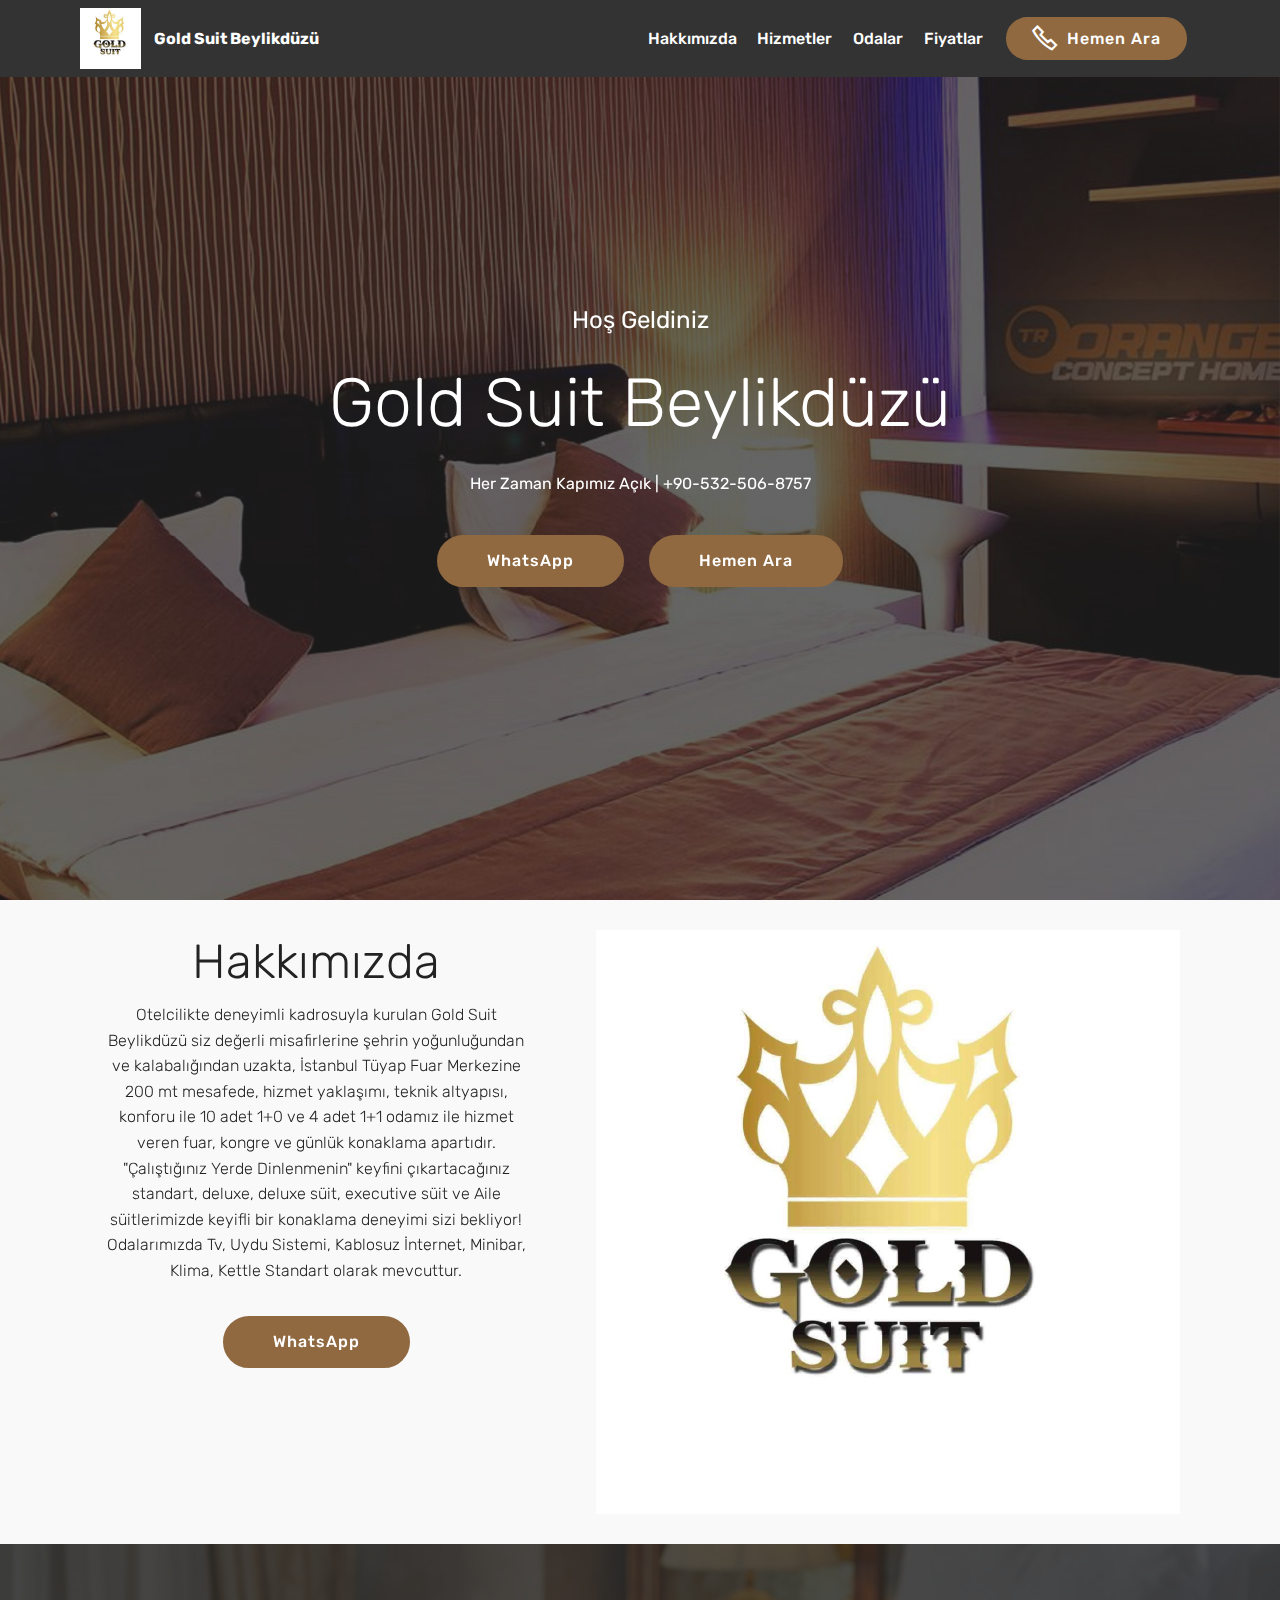
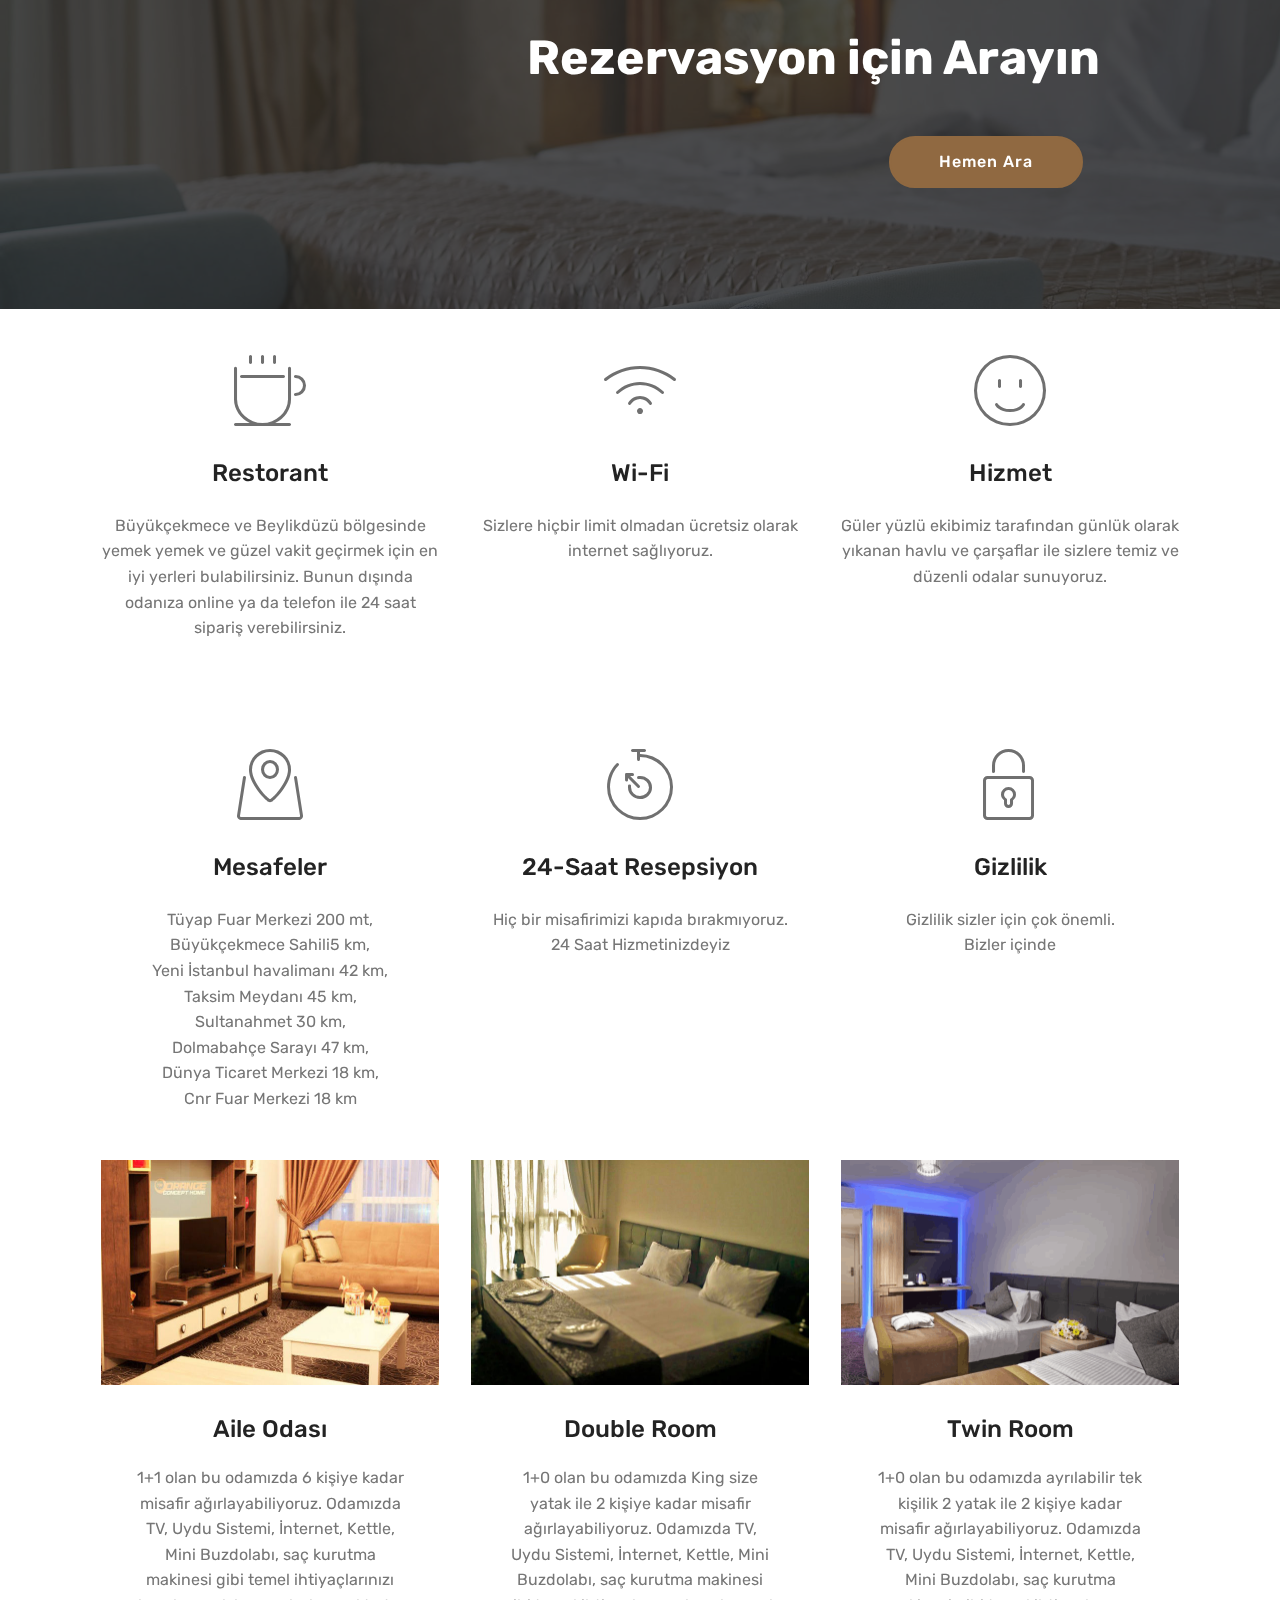
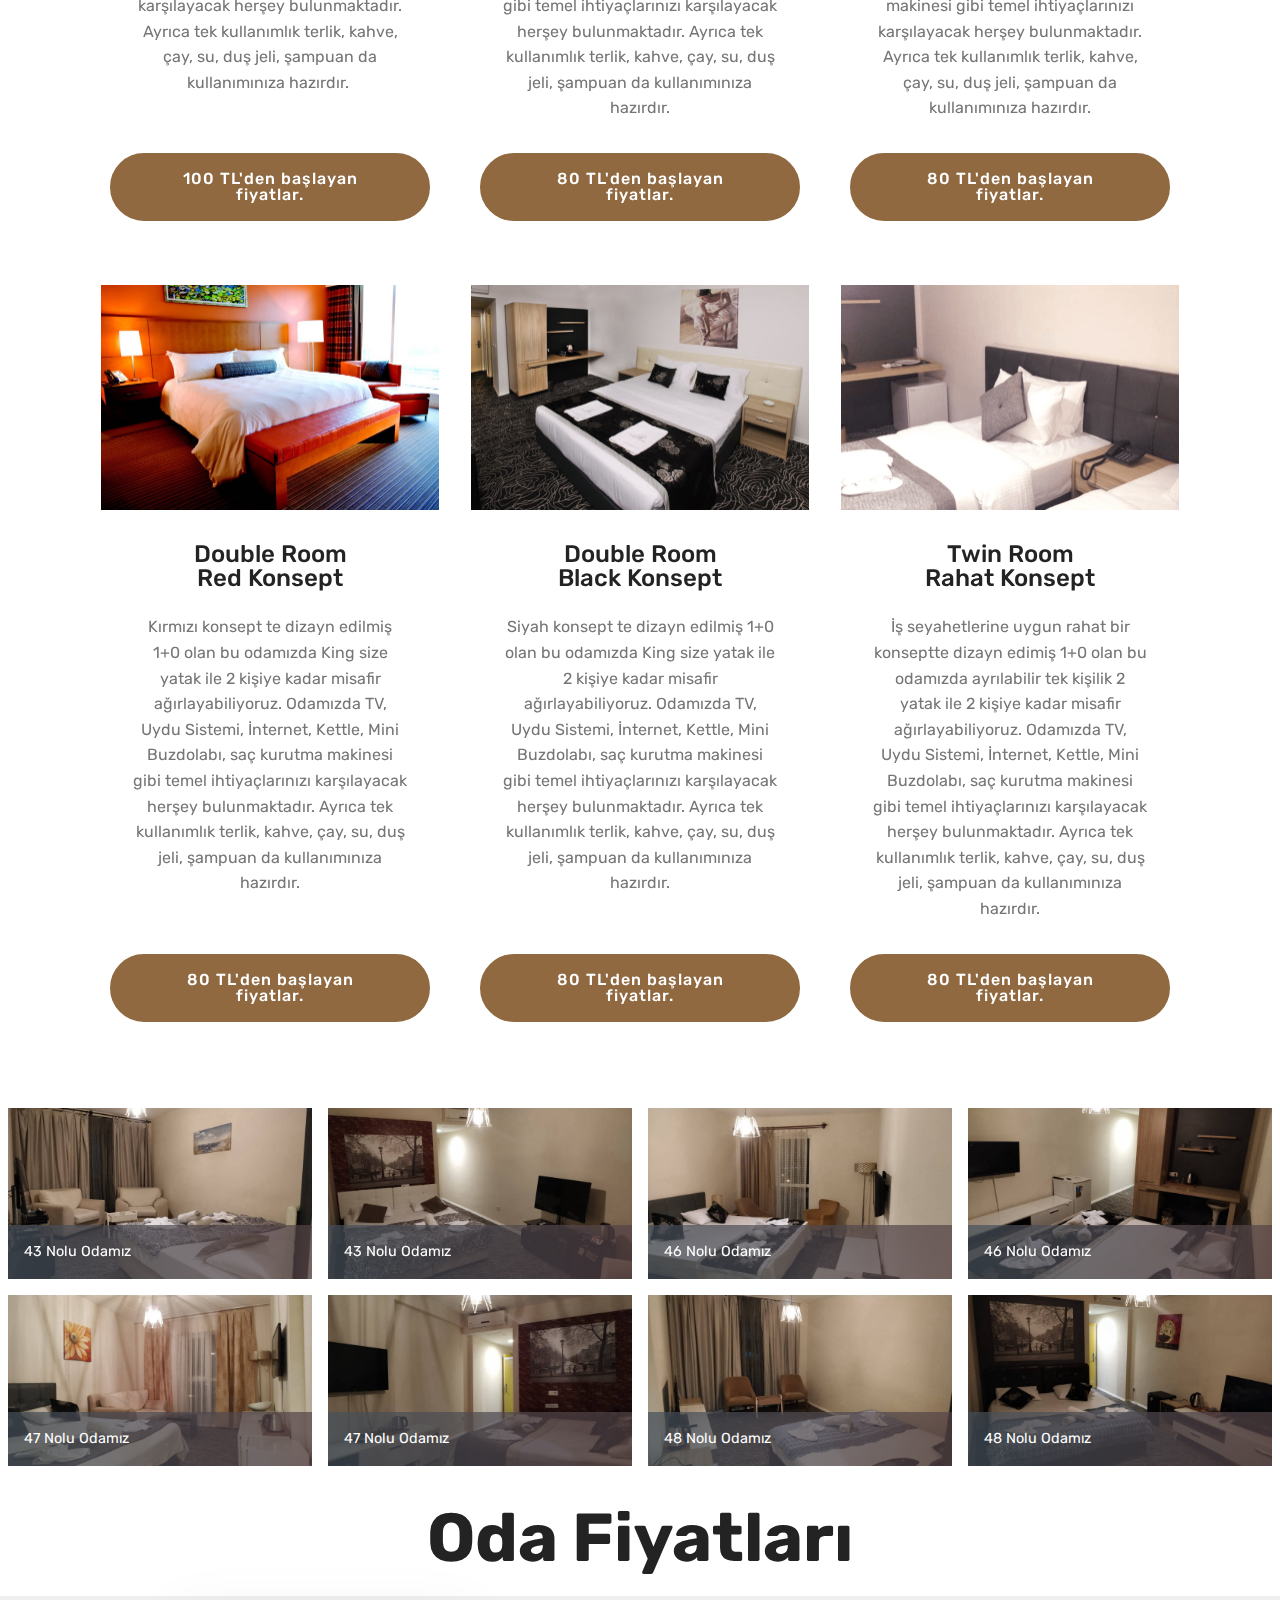
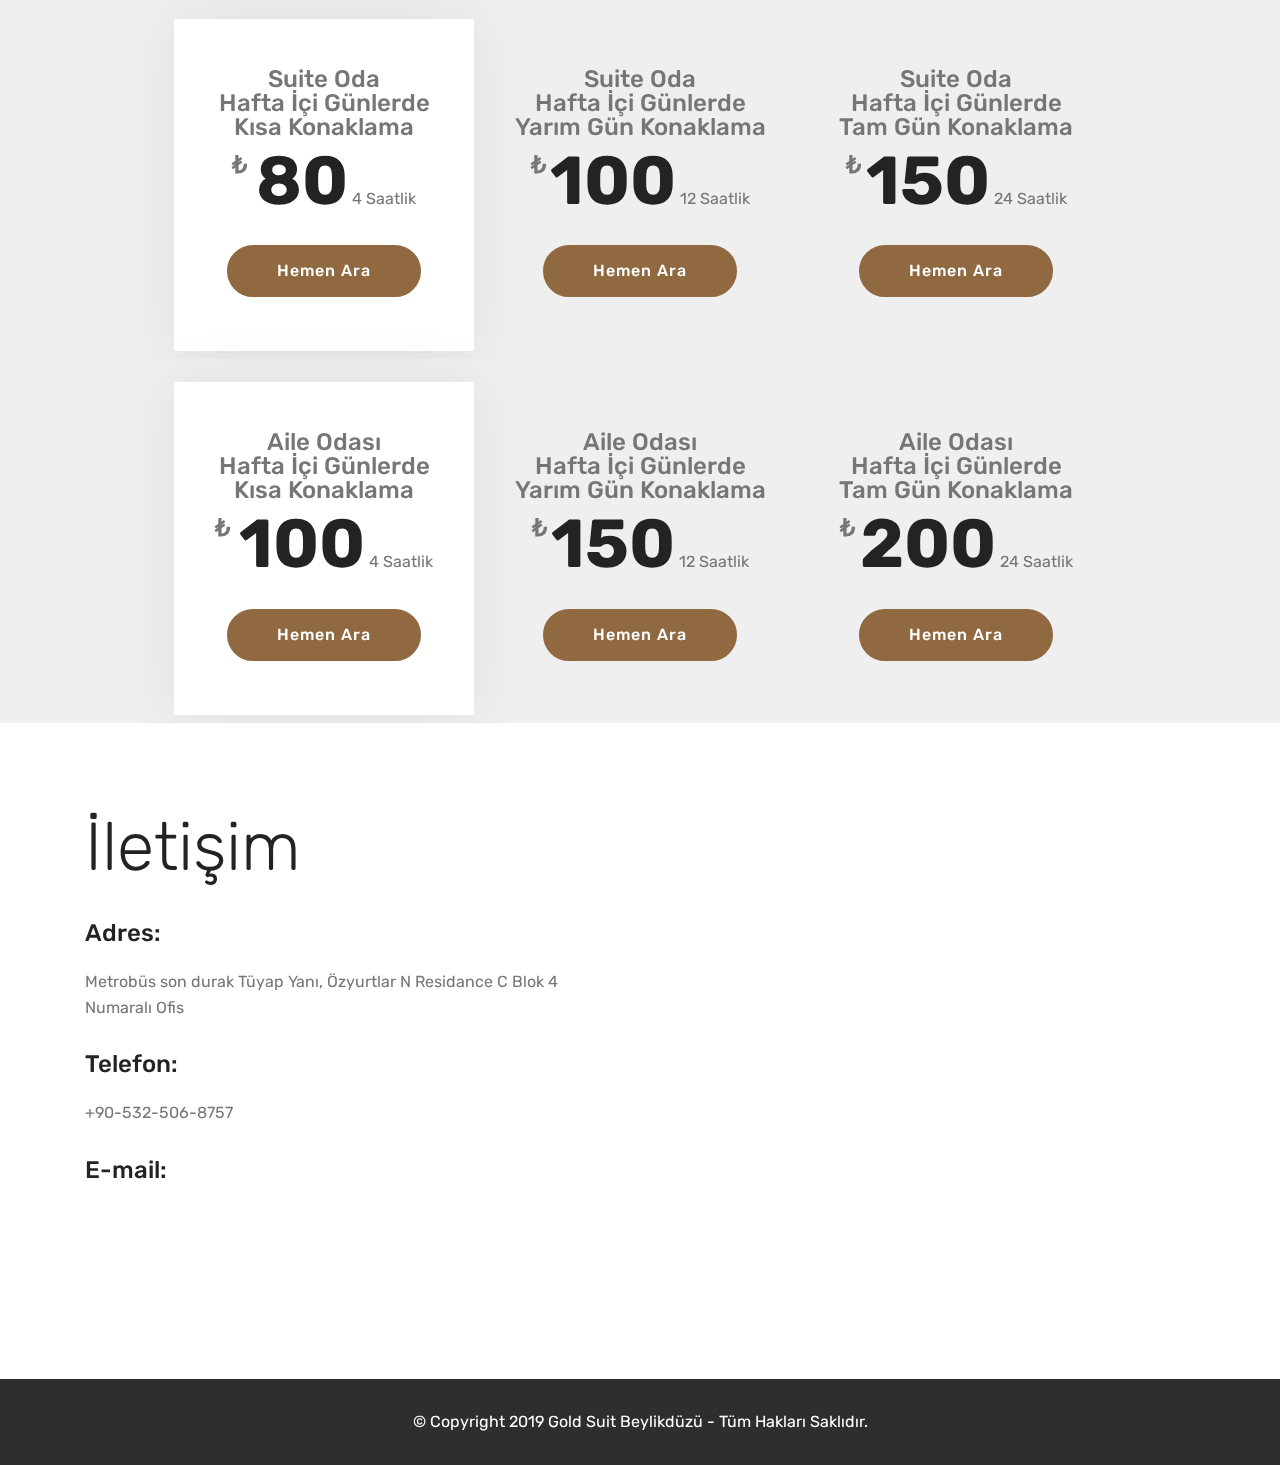
==== commit b5ad3fcd: "Update index.html" ====
--- a/index.html
+++ b/index.html
@@ -621,7 +621,7 @@
                             E-mail:
                         </h5>
                         <p class="mbr-text align-left mbr-fonts-style display-7">
-                            goldsuitbeylikduzu@gmail.com
+                            
                         </p>
                        <div class="fb-like" data-href="https://www.facebook.com/goldsuitbeylikduzu/" 
          data-width="" 
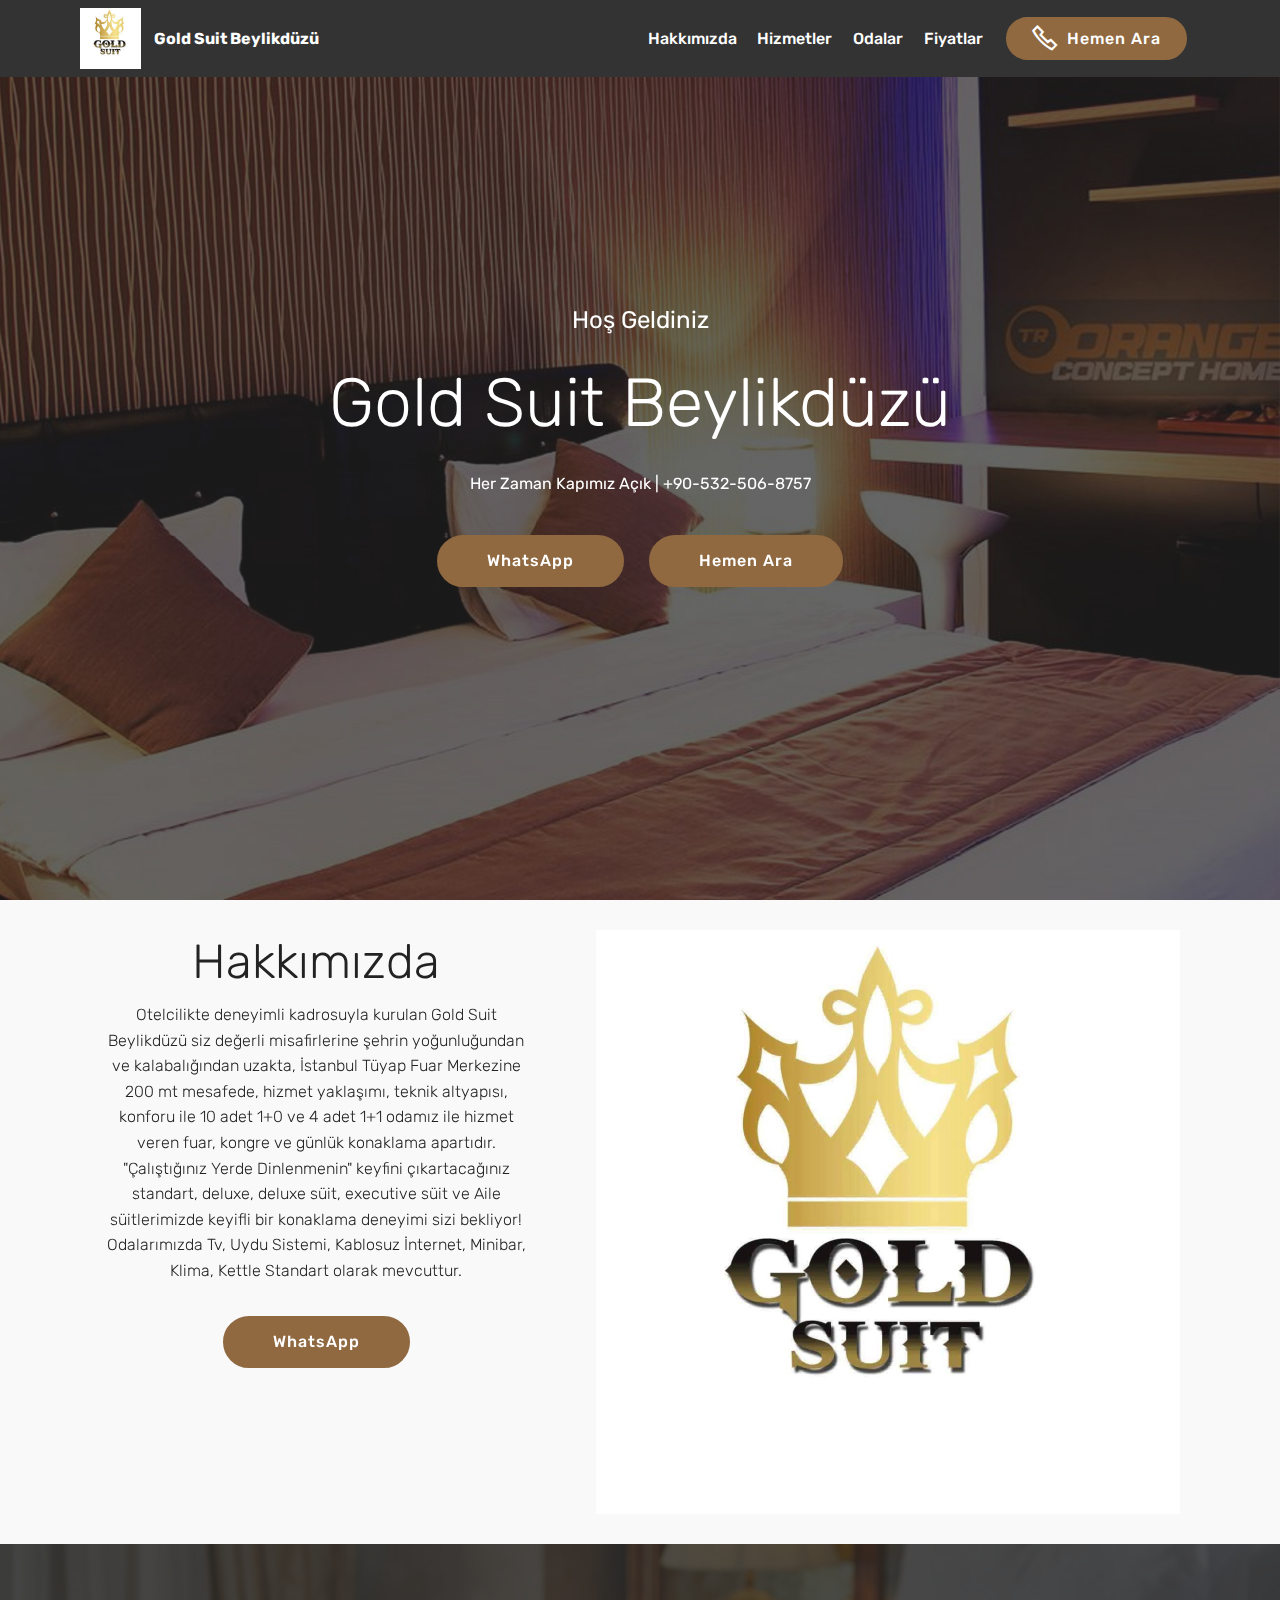
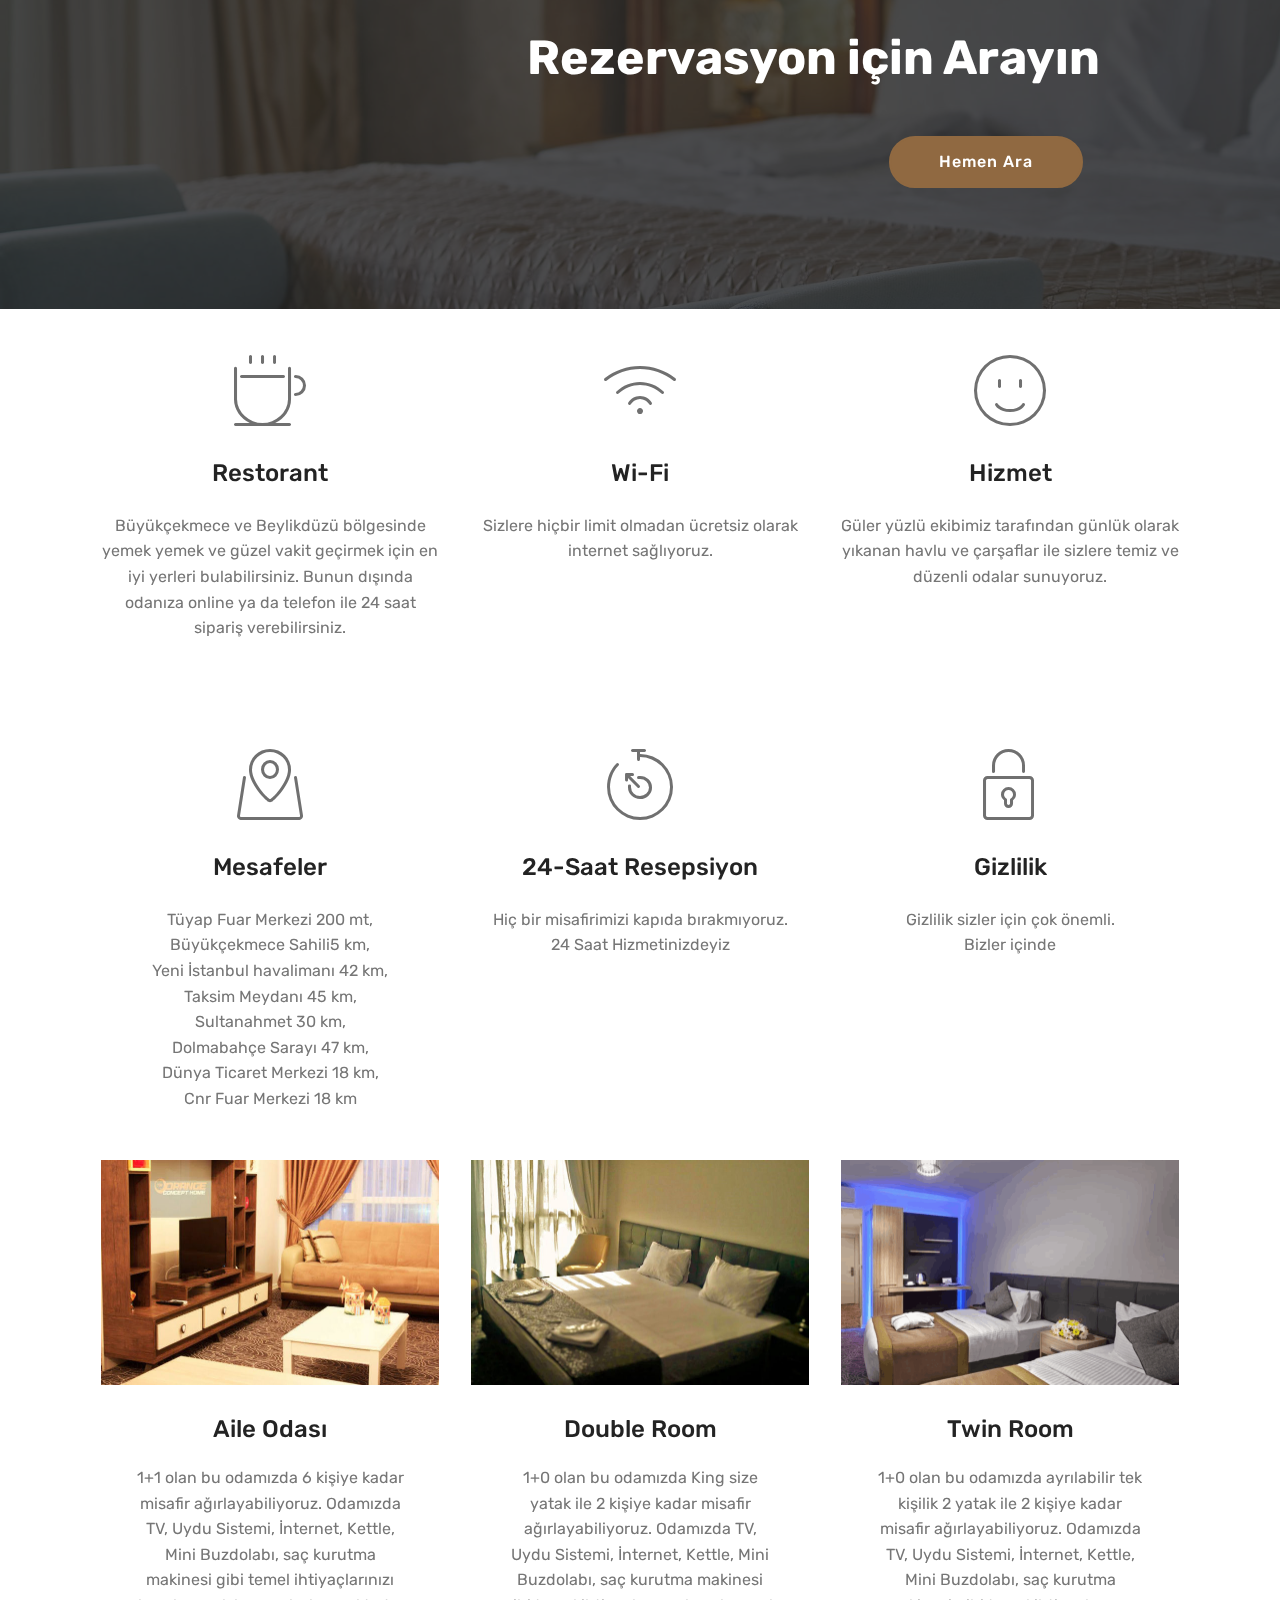
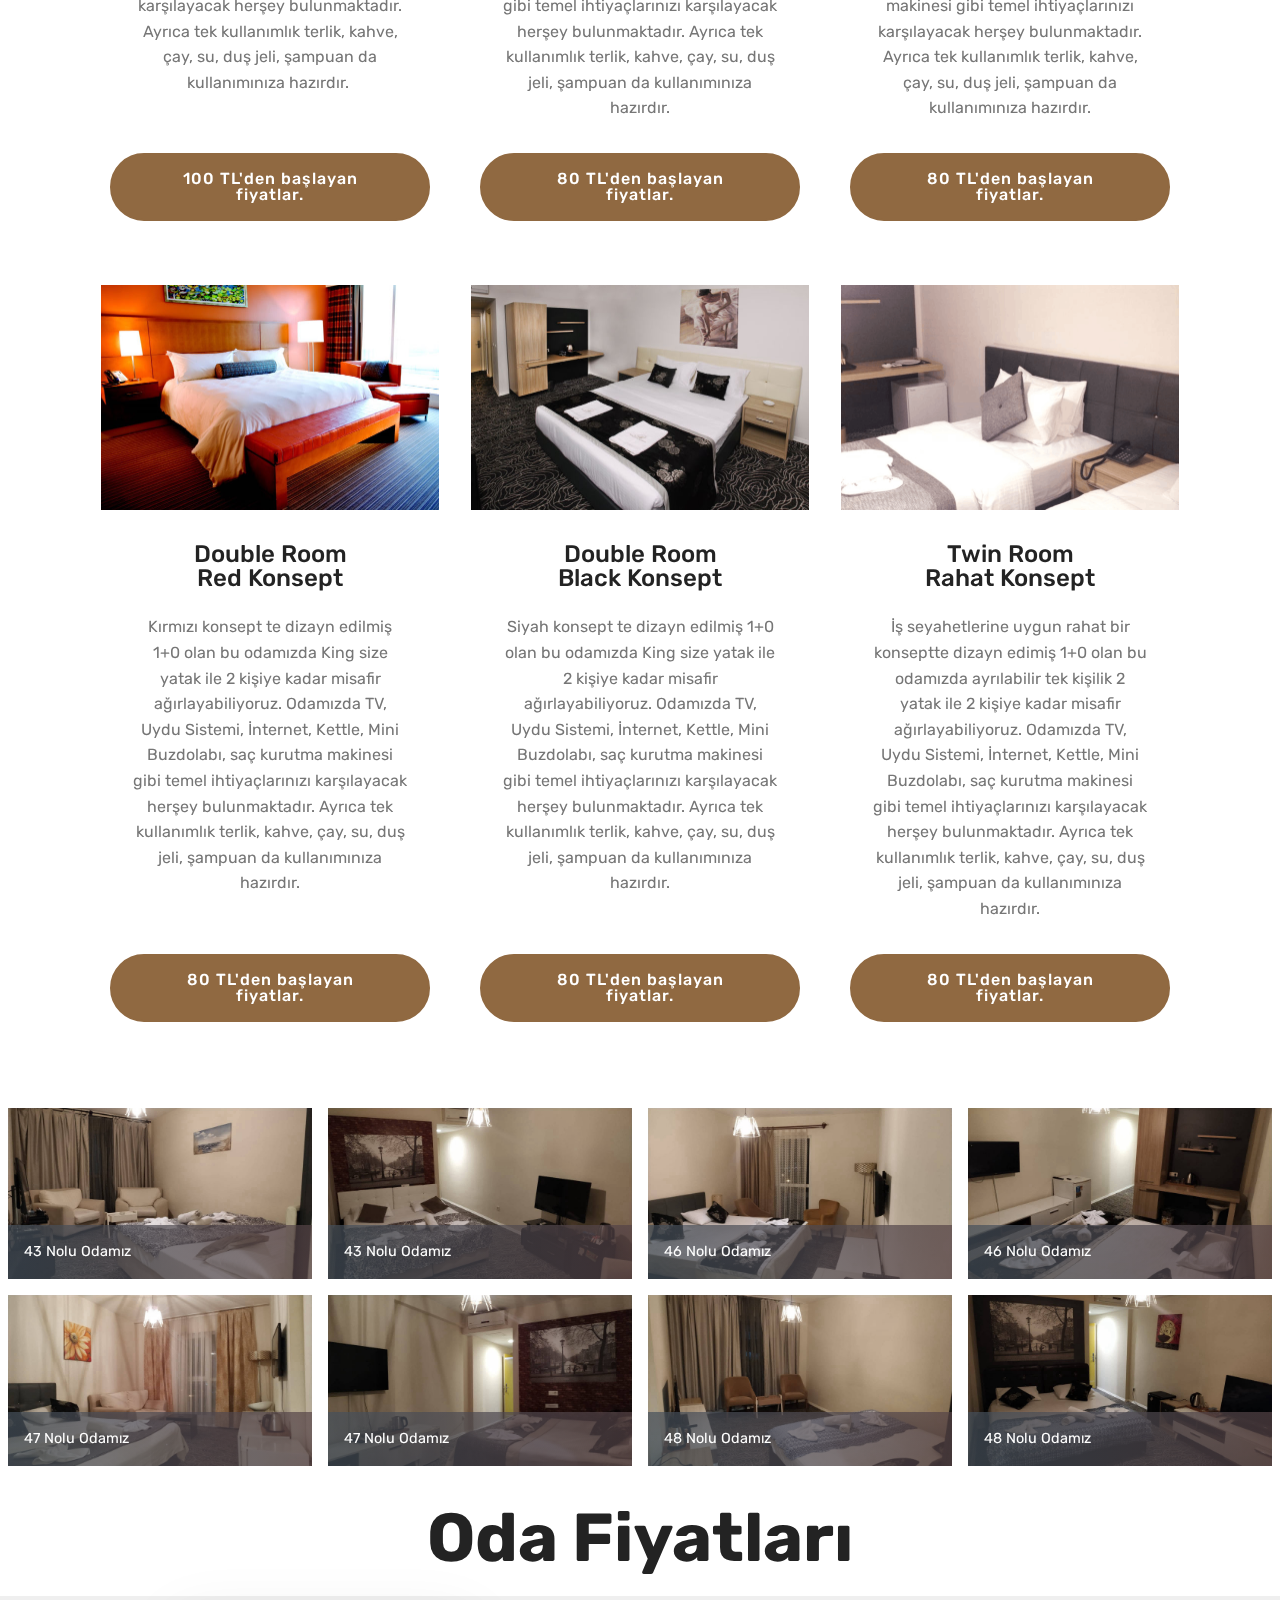
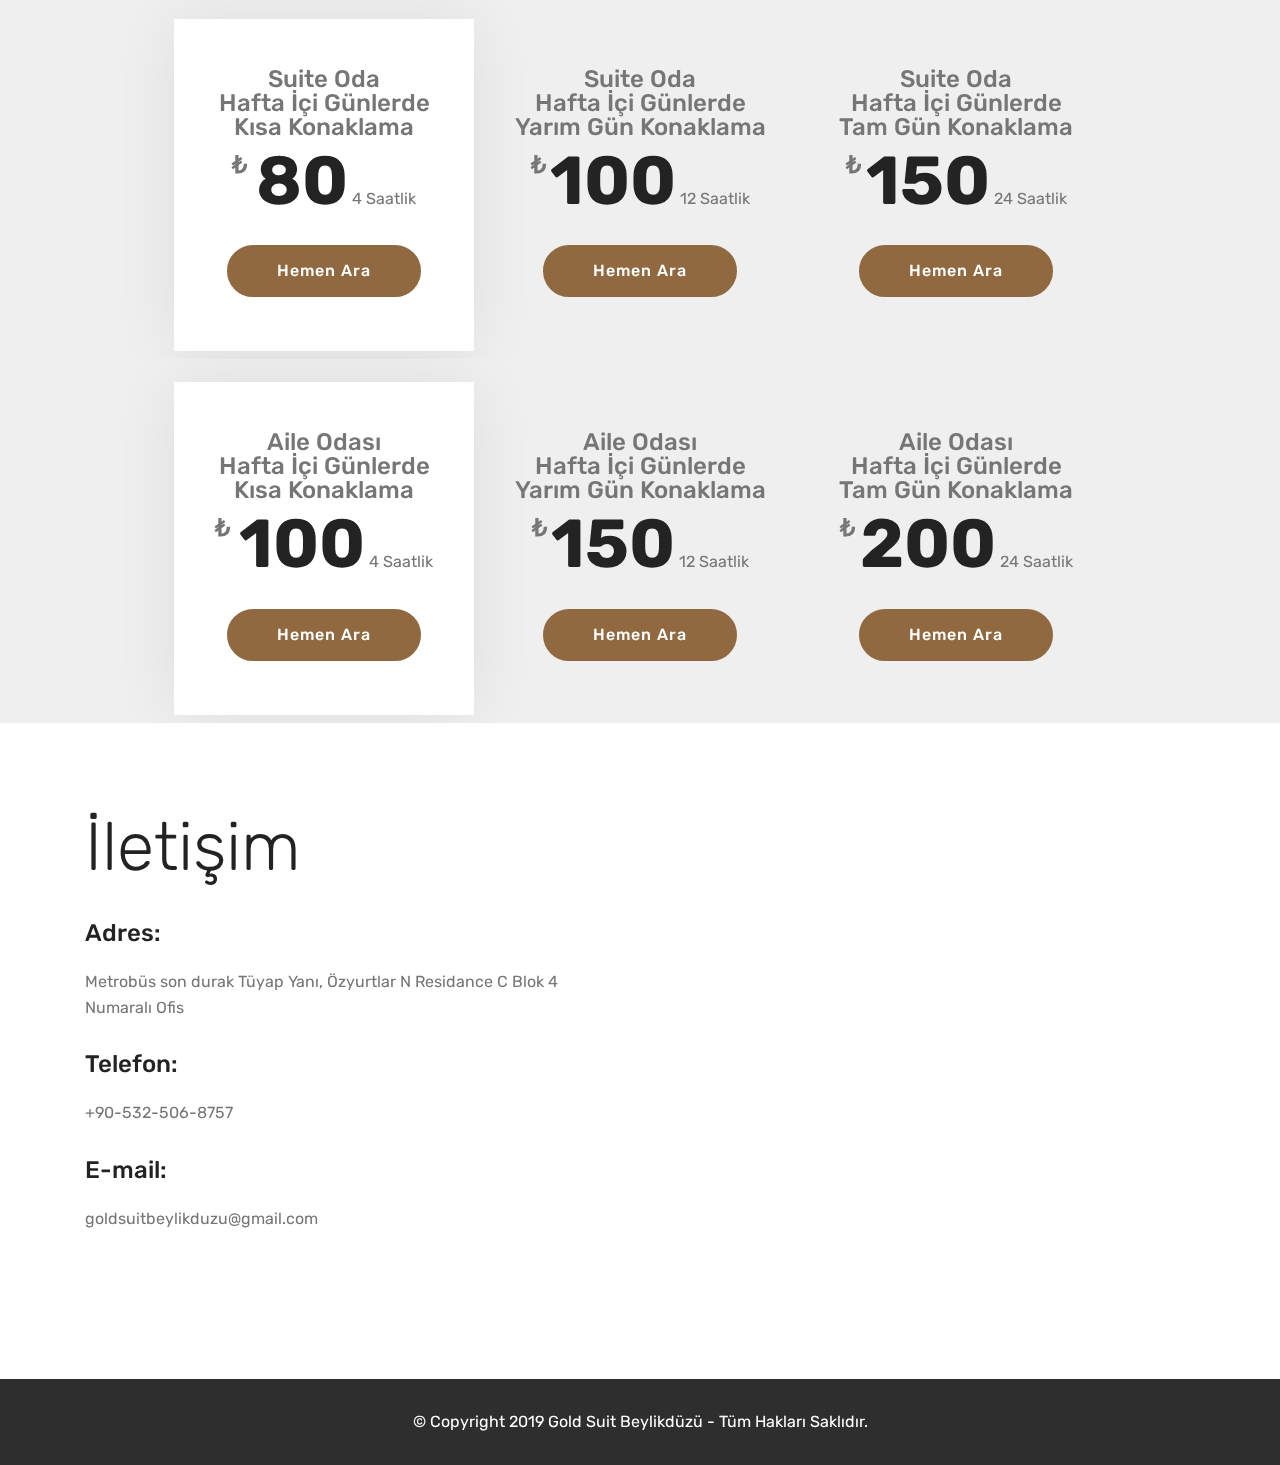
==== commit 4281ada1: "create github pages" ====
--- a/index.html
+++ b/index.html
@@ -1,27 +1,19 @@
 <!DOCTYPE html>
 <html  >
 <head>
-  <!-- Gold Suit Beylikdüzü | Tüyap Fuar Merkezi Yanında |Lüx Güvenli Temiz ve Düzenli -->
+  <!-- Site made with Mobirise Website Builder v4.11.2, https://mobirise.com -->
   <meta charset="UTF-8">
   <meta http-equiv="X-UA-Compatible" content="IE=edge">
   <meta name="generator" content="Mobirise v4.11.2, mobirise.com">
   <meta name="twitter:card" content="summary_large_image"/>
-  <meta name="twitter:image:src" content="assets/images/index-meta.jpg"/>
-  <meta name="twitter:title" content="Gold Suit Beylikdüzü"/>
-  
-  <meta property="og:image" content="assets/images/index-meta.jpg"/>
-  <meta property="og:title" content="Gold Suit Beylikdüzü | Tüyap Fuar Merkezi Yanında |Lüx Güvenli Temiz ve Düzenli">
-  <meta property="og:site_name" content="Gold Suit Beylikdüzü">
-  <meta property="og:url" content="https://goldsuitbeylikduzu.tk">
-  <meta property="og:description" content="Otelcilikte deneyimli kadromuzla Tüyap yanında siz değerli misafirlerimize beş yıldızlı otel konforu ve hizmeti sunuyoruz. 0532 506 87 57">
-  <meta property="og:type" content="website">
- 
-  <meta name="viewport" content="width=device-width, initial-scale=1, minimum-scale=1">
+<meta name="twitter:image:src" content="assets/images/index-meta.jpg"/>
+<meta property="og:image" content="assets/images/index-meta.jpg"/>
+<meta name="twitter:title" content="Gold Suit Beylikdüzü"/>
+<meta name="viewport" content="width=device-width, initial-scale=1, minimum-scale=1">
   <link rel="shortcut icon" href="assets/images/gold-suit-logo-122x122.jpg" type="image/x-icon">
-  
   <meta name="description" content="Gold Suit Beylikdüzü | Tüyap Fuar Merkezi Yanında | Lüx Güvenli Temiz ve Düzenli">
+  
   <title>Gold Suit Beylikdüzü</title>
-  
   <link rel="stylesheet" href="assets/web/assets/mobirise-icons/mobirise-icons.css">
   <link rel="stylesheet" href="assets/web/assets/mobirise-icons2/mobirise2.css">
   <link rel="stylesheet" href="assets/bootstrap/css/bootstrap.min.css">
@@ -33,7 +25,13 @@
   <link rel="stylesheet" href="assets/gallery/style.css">
   <link rel="preload" as="style" href="assets/mobirise/css/mbr-additional.css"><link rel="stylesheet" href="assets/mobirise/css/mbr-additional.css" type="text/css">
   
-   <!-- Yandex.Metrika counter -->
+  
+  
+</head>
+<body>
+
+<!-- Analytics -->
+ <!-- Yandex.Metrika counter -->
 <script type="text/javascript" >
    (function(m,e,t,r,i,k,a){m[i]=m[i]||function(){(m[i].a=m[i].a||[]).push(arguments)};
    m[i].l=1*new Date();k=e.createElement(t),a=e.getElementsByTagName(t)[0],k.async=1,k.src=r,a.parentNode.insertBefore(k,a)})
@@ -49,8 +47,6 @@
 <noscript><div><img src="https://mc.yandex.ru/watch/56085202" style="position:absolute; left:-9999px;" alt="" /></div></noscript>
 <!-- /Yandex.Metrika counter -->
   
-</head>
-<body>
   
   <!-- Global site tag (gtag.js) - Google Analytics -->
 <script async src="https://www.googletagmanager.com/gtag/js?id=G-MM6QDNR1J0"></script>
@@ -99,10 +95,10 @@
             <div class="navbar-brand">
                 <span class="navbar-logo">
                     
-                         <img src="assets/images/gold-suit-logo-122x122.jpg" alt="Mobirise" title="" style="height: 3.8rem;">
+                         <a href="tel:+90-532-506-8757"><img src="assets/images/gold-suit-logo-122x122.jpg" alt="Mobirise" title="" style="height: 3.8rem;"></a>
                     
                 </span>
-                <span class="navbar-caption-wrap"><a class="navbar-caption text-white display-4" href="https://mobirise.co">
+                <span class="navbar-caption-wrap"><a class="navbar-caption text-white display-4" href="tel:+905325068757">
                         Gold Suit Beylikdüzü</a></span>
             </div>
         </div>
@@ -128,7 +124,7 @@
     </nav>
 </section>
 
-<section class="engine"><a href="https://mobirise.info/h">create your own web page for free</a></section><section class="cid-rCSBNoGE3z mbr-fullscreen mbr-parallax-background" id="header2-1">
+<section class="engine"><a href="https://mobirise.info/s">free bootstrap theme</a></section><section class="cid-rCSBNoGE3z mbr-fullscreen mbr-parallax-background" id="header2-1">
 
     
 
@@ -621,15 +617,8 @@
                             E-mail:
                         </h5>
                         <p class="mbr-text align-left mbr-fonts-style display-7">
-                            
+                            goldsuitbeylikduzu@gmail.com
                         </p>
-                       <div class="fb-like" data-href="https://www.facebook.com/goldsuitbeylikduzu/" 
-         data-width="" 
-         data-layout="standard" 
-         data-action="like" 
-         data-size="small" 
-         data-show-faces="true" 
-         data-share="true"></div>
                     </div>
                 </div>
             </div>
@@ -678,4 +667,4 @@
   
   
 </body>
-</html>
+</html>--- a/assets/mobirise/css/mbr-additional.css
+++ b/assets/mobirise/css/mbr-additional.css
@@ -95,16 +95,16 @@
   background-color: #906941 !important;
 }
 .bg-success {
-  background-color: #f7ed4a !important;
+  background-color: #f9f295 !important;
 }
 .bg-info {
-  background-color: #82786e !important;
+  background-color: #635a51 !important;
 }
 .bg-warning {
   background-color: #879a9f !important;
 }
 .bg-danger {
-  background-color: #b1a374 !important;
+  background-color: #e4d295 !important;
 }
 .btn-primary,
 .btn-primary:active {
@@ -148,8 +148,8 @@
 }
 .btn-info,
 .btn-info:active {
-  background-color: #82786e !important;
-  border-color: #82786e !important;
+  background-color: #635a51 !important;
+  border-color: #635a51 !important;
   color: #ffffff !important;
 }
 .btn-info:hover,
@@ -157,34 +157,34 @@
 .btn-info.focus,
 .btn-info.active {
   color: #ffffff !important;
-  background-color: #59524b !important;
-  border-color: #59524b !important;
+  background-color: #39342f !important;
+  border-color: #39342f !important;
 }
 .btn-info.disabled,
 .btn-info:disabled {
   color: #ffffff !important;
-  background-color: #59524b !important;
-  border-color: #59524b !important;
+  background-color: #39342f !important;
+  border-color: #39342f !important;
 }
 .btn-success,
 .btn-success:active {
-  background-color: #f7ed4a !important;
-  border-color: #f7ed4a !important;
-  color: #3f3c03 !important;
+  background-color: #f9f295 !important;
+  border-color: #f9f295 !important;
+  color: #877e08 !important;
 }
 .btn-success:hover,
 .btn-success:focus,
 .btn-success.focus,
 .btn-success.active {
-  color: #3f3c03 !important;
-  background-color: #eadd0a !important;
-  border-color: #eadd0a !important;
+  color: #877e08 !important;
+  background-color: #f5e94d !important;
+  border-color: #f5e94d !important;
 }
 .btn-success.disabled,
 .btn-success:disabled {
-  color: #3f3c03 !important;
-  background-color: #eadd0a !important;
-  border-color: #eadd0a !important;
+  color: #877e08 !important;
+  background-color: #f5e94d !important;
+  border-color: #f5e94d !important;
 }
 .btn-warning,
 .btn-warning:active {
@@ -208,23 +208,23 @@
 }
 .btn-danger,
 .btn-danger:active {
-  background-color: #b1a374 !important;
-  border-color: #b1a374 !important;
-  color: #ffffff !important;
+  background-color: #e4d295 !important;
+  border-color: #e4d295 !important;
+  color: #615119 !important;
 }
 .btn-danger:hover,
 .btn-danger:focus,
 .btn-danger.focus,
 .btn-danger.active {
-  color: #ffffff !important;
-  background-color: #8b7d4e !important;
-  border-color: #8b7d4e !important;
+  color: #615119 !important;
+  background-color: #d4b858 !important;
+  border-color: #d4b858 !important;
 }
 .btn-danger.disabled,
 .btn-danger:disabled {
-  color: #ffffff !important;
-  background-color: #8b7d4e !important;
-  border-color: #8b7d4e !important;
+  color: #615119 !important;
+  background-color: #d4b858 !important;
+  border-color: #d4b858 !important;
 }
 .btn-white {
   color: #333333 !important;
@@ -312,42 +312,42 @@
 .btn-info-outline,
 .btn-info-outline:active {
   background: none;
-  border-color: #4b453f;
-  color: #4b453f;
+  border-color: #2b2723;
+  color: #2b2723;
 }
 .btn-info-outline:hover,
 .btn-info-outline:focus,
 .btn-info-outline.focus,
 .btn-info-outline.active {
   color: #ffffff;
-  background-color: #82786e;
-  border-color: #82786e;
+  background-color: #635a51;
+  border-color: #635a51;
 }
 .btn-info-outline.disabled,
 .btn-info-outline:disabled {
   color: #ffffff !important;
-  background-color: #82786e !important;
-  border-color: #82786e !important;
+  background-color: #635a51 !important;
+  border-color: #635a51 !important;
 }
 .btn-success-outline,
 .btn-success-outline:active {
   background: none;
-  border-color: #d2c609;
-  color: #d2c609;
+  border-color: #f4e634;
+  color: #f4e634;
 }
 .btn-success-outline:hover,
 .btn-success-outline:focus,
 .btn-success-outline.focus,
 .btn-success-outline.active {
-  color: #3f3c03;
-  background-color: #f7ed4a;
-  border-color: #f7ed4a;
+  color: #877e08;
+  background-color: #f9f295;
+  border-color: #f9f295;
 }
 .btn-success-outline.disabled,
 .btn-success-outline:disabled {
-  color: #3f3c03 !important;
-  background-color: #f7ed4a !important;
-  border-color: #f7ed4a !important;
+  color: #877e08 !important;
+  background-color: #f9f295 !important;
+  border-color: #f9f295 !important;
 }
 .btn-warning-outline,
 .btn-warning-outline:active {
@@ -372,22 +372,22 @@
 .btn-danger-outline,
 .btn-danger-outline:active {
   background: none;
-  border-color: #7a6e45;
-  color: #7a6e45;
+  border-color: #cfaf44;
+  color: #cfaf44;
 }
 .btn-danger-outline:hover,
 .btn-danger-outline:focus,
 .btn-danger-outline.focus,
 .btn-danger-outline.active {
-  color: #ffffff;
-  background-color: #b1a374;
-  border-color: #b1a374;
+  color: #615119;
+  background-color: #e4d295;
+  border-color: #e4d295;
 }
 .btn-danger-outline.disabled,
 .btn-danger-outline:disabled {
-  color: #ffffff !important;
-  background-color: #b1a374 !important;
-  border-color: #b1a374 !important;
+  color: #615119 !important;
+  background-color: #e4d295 !important;
+  border-color: #e4d295 !important;
 }
 .btn-black-outline,
 .btn-black-outline:active {
@@ -430,16 +430,16 @@
   color: #ff3366 !important;
 }
 .text-success {
-  color: #f7ed4a !important;
+  color: #f9f295 !important;
 }
 .text-info {
-  color: #82786e !important;
+  color: #635a51 !important;
 }
 .text-warning {
   color: #879a9f !important;
 }
 .text-danger {
-  color: #b1a374 !important;
+  color: #e4d295 !important;
 }
 .text-white {
   color: #ffffff !important;
@@ -457,11 +457,11 @@
 }
 a.text-success:hover,
 a.text-success:focus {
-  color: #d2c609 !important;
+  color: #f4e634 !important;
 }
 a.text-info:hover,
 a.text-info:focus {
-  color: #4b453f !important;
+  color: #2b2723 !important;
 }
 a.text-warning:hover,
 a.text-warning:focus {
@@ -469,7 +469,7 @@
 }
 a.text-danger:hover,
 a.text-danger:focus {
-  color: #7a6e45 !important;
+  color: #cfaf44 !important;
 }
 a.text-white:hover,
 a.text-white:focus {
@@ -483,13 +483,13 @@
   background-color: #70c770;
 }
 .alert-info {
-  background-color: #82786e;
+  background-color: #635a51;
 }
 .alert-warning {
   background-color: #879a9f;
 }
 .alert-danger {
-  background-color: #b1a374;
+  background-color: #e4d295;
 }
 .mbr-section-btn a.btn:not(.btn-form) {
   border-radius: 100px;
@@ -531,7 +531,7 @@
 }
 .mbr-plan-header.bg-info .mbr-plan-subtitle,
 .mbr-plan-header.bg-info .mbr-plan-price-desc {
-  color: #beb8b2;
+  color: #a49a90;
 }
 .mbr-plan-header.bg-warning .mbr-plan-subtitle,
 .mbr-plan-header.bg-warning .mbr-plan-price-desc {
@@ -539,7 +539,7 @@
 }
 .mbr-plan-header.bg-danger .mbr-plan-subtitle,
 .mbr-plan-header.bg-danger .mbr-plan-price-desc {
-  color: #dfd9c6;
+  color: #ffffff;
 }
 /* Scroll to top button*/
 .scrollToTop_wraper {
@@ -2463,3 +2463,880 @@
   padding-bottom: 30px;
   background-color: #2e2e2e;
 }
+.cid-rHHg2cqnsl .navbar {
+  padding: .5rem 0;
+  background: #333333;
+  transition: none;
+  min-height: 77px;
+}
+.cid-rHHg2cqnsl .navbar-dropdown.bg-color.transparent.opened {
+  background: #333333;
+}
+.cid-rHHg2cqnsl a {
+  font-style: normal;
+}
+.cid-rHHg2cqnsl .nav-item span {
+  padding-right: 0.4em;
+  line-height: 0.5em;
+  vertical-align: text-bottom;
+  position: relative;
+  text-decoration: none;
+}
+.cid-rHHg2cqnsl .nav-item a {
+  display: -webkit-flex;
+  align-items: center;
+  justify-content: center;
+  padding: 0.7rem 0 !important;
+  margin: 0rem .65rem !important;
+  -webkit-align-items: center;
+  -webkit-justify-content: center;
+}
+.cid-rHHg2cqnsl .nav-item:focus,
+.cid-rHHg2cqnsl .nav-link:focus {
+  outline: none;
+}
+.cid-rHHg2cqnsl .btn {
+  padding: 0.4rem 1.5rem;
+  display: -webkit-inline-flex;
+  align-items: center;
+  -webkit-align-items: center;
+}
+.cid-rHHg2cqnsl .btn .mbr-iconfont {
+  font-size: 1.6rem;
+}
+.cid-rHHg2cqnsl .menu-logo {
+  margin-right: auto;
+}
+.cid-rHHg2cqnsl .menu-logo .navbar-brand {
+  display: flex;
+  margin-left: 5rem;
+  padding: 0;
+  transition: padding .2s;
+  min-height: 3.8rem;
+  -webkit-align-items: center;
+  align-items: center;
+}
+.cid-rHHg2cqnsl .menu-logo .navbar-brand .navbar-caption-wrap {
+  display: flex;
+  -webkit-align-items: center;
+  align-items: center;
+  word-break: break-word;
+  min-width: 7rem;
+  margin: .3rem 0;
+}
+.cid-rHHg2cqnsl .menu-logo .navbar-brand .navbar-caption-wrap .navbar-caption {
+  line-height: 1.2rem !important;
+  padding-right: 2rem;
+}
+.cid-rHHg2cqnsl .menu-logo .navbar-brand .navbar-logo {
+  font-size: 4rem;
+  transition: font-size 0.25s;
+}
+.cid-rHHg2cqnsl .menu-logo .navbar-brand .navbar-logo img {
+  display: flex;
+}
+.cid-rHHg2cqnsl .menu-logo .navbar-brand .navbar-logo .mbr-iconfont {
+  transition: font-size 0.25s;
+}
+.cid-rHHg2cqnsl .menu-logo .navbar-brand .navbar-logo a {
+  display: inline-flex;
+}
+.cid-rHHg2cqnsl .navbar-toggleable-sm .navbar-collapse {
+  justify-content: flex-end;
+  -webkit-justify-content: flex-end;
+  padding-right: 5rem;
+  width: auto;
+}
+.cid-rHHg2cqnsl .navbar-toggleable-sm .navbar-collapse .navbar-nav {
+  flex-wrap: wrap;
+  -webkit-flex-wrap: wrap;
+  padding-left: 0;
+}
+.cid-rHHg2cqnsl .navbar-toggleable-sm .navbar-collapse .navbar-nav .nav-item {
+  -webkit-align-self: center;
+  align-self: center;
+}
+.cid-rHHg2cqnsl .navbar-toggleable-sm .navbar-collapse .navbar-buttons {
+  padding-left: 0;
+  padding-bottom: 0;
+}
+.cid-rHHg2cqnsl .dropdown .dropdown-menu {
+  background: #333333;
+  display: none;
+  position: absolute;
+  min-width: 5rem;
+  padding-top: 1.4rem;
+  padding-bottom: 1.4rem;
+  text-align: left;
+}
+.cid-rHHg2cqnsl .dropdown .dropdown-menu .dropdown-item {
+  width: auto;
+  padding: 0.235em 1.5385em 0.235em 1.5385em !important;
+}
+.cid-rHHg2cqnsl .dropdown .dropdown-menu .dropdown-item::after {
+  right: 0.5rem;
+}
+.cid-rHHg2cqnsl .dropdown .dropdown-menu .dropdown-submenu {
+  margin: 0;
+}
+.cid-rHHg2cqnsl .dropdown.open > .dropdown-menu {
+  display: block;
+}
+.cid-rHHg2cqnsl .navbar-toggleable-sm.opened:after {
+  position: absolute;
+  width: 100vw;
+  height: 100vh;
+  content: '';
+  background-color: rgba(0, 0, 0, 0.1);
+  left: 0;
+  bottom: 0;
+  transform: translateY(100%);
+  -webkit-transform: translateY(100%);
+  z-index: 1000;
+}
+.cid-rHHg2cqnsl .navbar.navbar-short {
+  min-height: 60px;
+  transition: all .2s;
+}
+.cid-rHHg2cqnsl .navbar.navbar-short .navbar-toggler-right {
+  top: 20px;
+}
+.cid-rHHg2cqnsl .navbar.navbar-short .navbar-logo a {
+  font-size: 2.5rem !important;
+  line-height: 2.5rem;
+  transition: font-size 0.25s;
+}
+.cid-rHHg2cqnsl .navbar.navbar-short .navbar-logo a .mbr-iconfont {
+  font-size: 2.5rem !important;
+}
+.cid-rHHg2cqnsl .navbar.navbar-short .navbar-logo a img {
+  height: 3rem !important;
+}
+.cid-rHHg2cqnsl .navbar.navbar-short .navbar-brand {
+  min-height: 3rem;
+}
+.cid-rHHg2cqnsl button.navbar-toggler {
+  width: 31px;
+  height: 18px;
+  cursor: pointer;
+  transition: all .2s;
+  top: 1.5rem;
+  right: 1rem;
+}
+.cid-rHHg2cqnsl button.navbar-toggler:focus {
+  outline: none;
+}
+.cid-rHHg2cqnsl button.navbar-toggler .hamburger span {
+  position: absolute;
+  right: 0;
+  width: 30px;
+  height: 2px;
+  border-right: 5px;
+  background-color: #ffffff;
+}
+.cid-rHHg2cqnsl button.navbar-toggler .hamburger span:nth-child(1) {
+  top: 0;
+  transition: all .2s;
+}
+.cid-rHHg2cqnsl button.navbar-toggler .hamburger span:nth-child(2) {
+  top: 8px;
+  transition: all .15s;
+}
+.cid-rHHg2cqnsl button.navbar-toggler .hamburger span:nth-child(3) {
+  top: 8px;
+  transition: all .15s;
+}
+.cid-rHHg2cqnsl button.navbar-toggler .hamburger span:nth-child(4) {
+  top: 16px;
+  transition: all .2s;
+}
+.cid-rHHg2cqnsl nav.opened .hamburger span:nth-child(1) {
+  top: 8px;
+  width: 0;
+  opacity: 0;
+  right: 50%;
+  transition: all .2s;
+}
+.cid-rHHg2cqnsl nav.opened .hamburger span:nth-child(2) {
+  -webkit-transform: rotate(45deg);
+  transform: rotate(45deg);
+  transition: all .25s;
+}
+.cid-rHHg2cqnsl nav.opened .hamburger span:nth-child(3) {
+  -webkit-transform: rotate(-45deg);
+  transform: rotate(-45deg);
+  transition: all .25s;
+}
+.cid-rHHg2cqnsl nav.opened .hamburger span:nth-child(4) {
+  top: 8px;
+  width: 0;
+  opacity: 0;
+  right: 50%;
+  transition: all .2s;
+}
+.cid-rHHg2cqnsl .collapsed.navbar-expand {
+  flex-direction: column;
+  -webkit-flex-direction: column;
+}
+.cid-rHHg2cqnsl .collapsed .btn {
+  display: -webkit-flex;
+}
+.cid-rHHg2cqnsl .collapsed .navbar-collapse {
+  display: none !important;
+  padding-right: 0 !important;
+}
+.cid-rHHg2cqnsl .collapsed .navbar-collapse.collapsing,
+.cid-rHHg2cqnsl .collapsed .navbar-collapse.show {
+  display: block !important;
+}
+.cid-rHHg2cqnsl .collapsed .navbar-collapse.collapsing .navbar-nav,
+.cid-rHHg2cqnsl .collapsed .navbar-collapse.show .navbar-nav {
+  display: block;
+  text-align: center;
+}
+.cid-rHHg2cqnsl .collapsed .navbar-collapse.collapsing .navbar-nav .nav-item,
+.cid-rHHg2cqnsl .collapsed .navbar-collapse.show .navbar-nav .nav-item {
+  clear: both;
+}
+.cid-rHHg2cqnsl .collapsed .navbar-collapse.collapsing .navbar-buttons,
+.cid-rHHg2cqnsl .collapsed .navbar-collapse.show .navbar-buttons {
+  text-align: center;
+}
+.cid-rHHg2cqnsl .collapsed .navbar-collapse.collapsing .navbar-buttons:last-child,
+.cid-rHHg2cqnsl .collapsed .navbar-collapse.show .navbar-buttons:last-child {
+  margin-bottom: 1rem;
+}
+@media (min-width: 1024px) {
+  .cid-rHHg2cqnsl .collapsed:not(.navbar-short) .navbar-collapse {
+    max-height: calc(98.5vh - 3.8rem);
+  }
+}
+.cid-rHHg2cqnsl .collapsed button.navbar-toggler {
+  display: block;
+}
+.cid-rHHg2cqnsl .collapsed .navbar-brand {
+  margin-left: 1rem !important;
+}
+.cid-rHHg2cqnsl .collapsed .navbar-toggleable-sm {
+  flex-direction: column;
+  -webkit-flex-direction: column;
+}
+.cid-rHHg2cqnsl .collapsed .dropdown .dropdown-menu {
+  width: 100%;
+  text-align: center;
+  position: relative;
+  opacity: 0;
+  overflow: hidden;
+  display: block;
+  height: 0;
+  visibility: hidden;
+  padding: 0;
+  transition-duration: .5s;
+  transition-property: opacity,padding,height;
+}
+.cid-rHHg2cqnsl .collapsed .dropdown.open > .dropdown-menu {
+  position: relative;
+  opacity: 1;
+  height: auto;
+  padding: 1.4rem 0;
+  visibility: visible;
+}
+.cid-rHHg2cqnsl .collapsed .dropdown .dropdown-submenu {
+  left: 0;
+  text-align: center;
+  width: 100%;
+}
+.cid-rHHg2cqnsl .collapsed .dropdown .dropdown-toggle[data-toggle="dropdown-submenu"]::after {
+  margin-top: 0;
+  position: inherit;
+  right: 0;
+  top: 50%;
+  display: inline-block;
+  width: 0;
+  height: 0;
+  margin-left: .3em;
+  vertical-align: middle;
+  content: "";
+  border-top: .30em solid;
+  border-right: .30em solid transparent;
+  border-left: .30em solid transparent;
+}
+@media (max-width: 1023px) {
+  .cid-rHHg2cqnsl .navbar-expand {
+    flex-direction: column;
+    -webkit-flex-direction: column;
+  }
+  .cid-rHHg2cqnsl img {
+    height: 3.8rem !important;
+  }
+  .cid-rHHg2cqnsl .btn {
+    display: -webkit-flex;
+  }
+  .cid-rHHg2cqnsl button.navbar-toggler {
+    display: block;
+  }
+  .cid-rHHg2cqnsl .navbar-brand {
+    margin-left: 1rem !important;
+  }
+  .cid-rHHg2cqnsl .navbar-toggleable-sm {
+    flex-direction: column;
+    -webkit-flex-direction: column;
+  }
+  .cid-rHHg2cqnsl .navbar-collapse {
+    display: none !important;
+    padding-right: 0 !important;
+  }
+  .cid-rHHg2cqnsl .navbar-collapse.collapsing,
+  .cid-rHHg2cqnsl .navbar-collapse.show {
+    display: block !important;
+  }
+  .cid-rHHg2cqnsl .navbar-collapse.collapsing .navbar-nav,
+  .cid-rHHg2cqnsl .navbar-collapse.show .navbar-nav {
+    display: block;
+    text-align: center;
+  }
+  .cid-rHHg2cqnsl .navbar-collapse.collapsing .navbar-nav .nav-item,
+  .cid-rHHg2cqnsl .navbar-collapse.show .navbar-nav .nav-item {
+    clear: both;
+  }
+  .cid-rHHg2cqnsl .navbar-collapse.collapsing .navbar-buttons,
+  .cid-rHHg2cqnsl .navbar-collapse.show .navbar-buttons {
+    text-align: center;
+  }
+  .cid-rHHg2cqnsl .navbar-collapse.collapsing .navbar-buttons:last-child,
+  .cid-rHHg2cqnsl .navbar-collapse.show .navbar-buttons:last-child {
+    margin-bottom: 1rem;
+  }
+  .cid-rHHg2cqnsl .dropdown .dropdown-menu {
+    width: 100%;
+    text-align: center;
+    position: relative;
+    opacity: 0;
+    overflow: hidden;
+    display: block;
+    height: 0;
+    visibility: hidden;
+    padding: 0;
+    transition-duration: .5s;
+    transition-property: opacity,padding,height;
+  }
+  .cid-rHHg2cqnsl .dropdown.open > .dropdown-menu {
+    position: relative;
+    opacity: 1;
+    height: auto;
+    padding: 1.4rem 0;
+    visibility: visible;
+  }
+  .cid-rHHg2cqnsl .dropdown .dropdown-submenu {
+    left: 0;
+    text-align: center;
+    width: 100%;
+  }
+  .cid-rHHg2cqnsl .dropdown .dropdown-toggle[data-toggle="dropdown-submenu"]::after {
+    margin-top: 0;
+    position: inherit;
+    right: 0;
+    top: 50%;
+    display: inline-block;
+    width: 0;
+    height: 0;
+    margin-left: .3em;
+    vertical-align: middle;
+    content: "";
+    border-top: .30em solid;
+    border-right: .30em solid transparent;
+    border-left: .30em solid transparent;
+  }
+}
+@media (min-width: 767px) {
+  .cid-rHHg2cqnsl .menu-logo {
+    flex-shrink: 0;
+    -webkit-flex-shrink: 0;
+  }
+}
+.cid-rHHg2cqnsl .navbar-collapse {
+  flex-basis: auto;
+  -webkit-flex-basis: auto;
+}
+.cid-rHHg2cqnsl .nav-link:hover,
+.cid-rHHg2cqnsl .dropdown-item:hover {
+  color: #c1c1c1 !important;
+}
+.cid-rHHg2cQv3I {
+  background-image: url("../../../assets/images/o1-1920x1280.jpg");
+}
+.cid-rHHg2doF0J {
+  padding-top: 30px;
+  padding-bottom: 30px;
+  background-color: #f9f9f9;
+}
+.cid-rHHg2doF0J .mbr-section-btn > * {
+  margin: 0;
+}
+.cid-rHHg2doF0J h4 {
+  font-weight: 500;
+}
+.cid-rHHg2doF0J p {
+  color: #232323;
+}
+.cid-rHHg2doF0J .aside-content {
+  -webkit-flex-basis: 100%;
+  flex-basis: 100%;
+  display: flex;
+  flex-direction: column;
+  justify-content: center;
+}
+.cid-rHHg2doF0J .block-content {
+  display: -webkit-flex;
+  flex-direction: column;
+  -webkit-flex-direction: column;
+  word-break: break-word;
+}
+.cid-rHHg2doF0J .media {
+  margin: initial;
+  align-items: center;
+  -webkit-align-items: center;
+}
+.cid-rHHg2doF0J .mbr-figure {
+  align-self: flex-start;
+  -webkit-align-self: flex-start;
+  -webkit-flex-shrink: 0;
+  flex-shrink: 0;
+}
+.cid-rHHg2doF0J .card-img {
+  padding-right: 2rem;
+  width: auto;
+}
+.cid-rHHg2doF0J .card-img span {
+  font-size: 72px;
+  color: #707070;
+}
+@media (min-width: 992px) {
+  .cid-rHHg2doF0J .mbr-figure {
+    padding-right: 4rem;
+    padding-right: 0;
+    padding-left: 4rem;
+  }
+  .cid-rHHg2doF0J .media-container-row {
+    -webkit-flex-direction: row-reverse;
+  }
+}
+@media (max-width: 991px) {
+  .cid-rHHg2doF0J .mbr-figure {
+    padding-right: 0;
+    padding-bottom: 1rem;
+    margin-bottom: 2rem;
+    padding-bottom: 0;
+    margin-bottom: 0;
+    padding-top: 1rem;
+    margin-top: 2rem;
+  }
+  .cid-rHHg2doF0J .media-container-row {
+    -webkit-flex-direction: column-reverse;
+  }
+}
+@media (max-width: 300px) {
+  .cid-rHHg2doF0J .card-img span {
+    font-size: 40px !important;
+  }
+}
+.cid-rHHg2doF0J .cost {
+  text-decoration: line-through;
+  color: #767676;
+}
+.cid-rHHg2doF0J H2 {
+  text-align: center;
+}
+.cid-rHHg2doF0J .text1 {
+  text-align: center;
+}
+.cid-rHHg2dXHJH {
+  padding-top: 90px;
+  padding-bottom: 90px;
+  background-image: url("../../../assets/images/mbr-1920x1280.jpg");
+}
+.cid-rHHg2eoTQA {
+  padding-top: 30px;
+  padding-bottom: 30px;
+  background-color: #ffffff;
+}
+.cid-rHHg2eoTQA h4 {
+  text-align: left;
+  font-weight: 500;
+}
+.cid-rHHg2eoTQA p {
+  color: #767676;
+  text-align: left;
+}
+.cid-rHHg2eoTQA .card-img {
+  text-align: left;
+}
+.cid-rHHg2eoTQA .card-img span {
+  font-size: 72px;
+  color: #707070;
+}
+.cid-rHHg2eoTQA .card-title,
+.cid-rHHg2eoTQA .card-img {
+  text-align: center;
+  color: #232323;
+}
+.cid-rHHg2eoTQA P {
+  text-align: center;
+}
+.cid-rHHg2fffK2 {
+  padding-top: 30px;
+  padding-bottom: 0px;
+  background-color: #ffffff;
+}
+.cid-rHHg2fffK2 h4 {
+  text-align: left;
+  font-weight: 500;
+}
+.cid-rHHg2fffK2 p {
+  color: #767676;
+  text-align: left;
+}
+.cid-rHHg2fffK2 .card-img {
+  text-align: left;
+}
+.cid-rHHg2fffK2 .card-img span {
+  font-size: 72px;
+  color: #707070;
+}
+.cid-rHHg2fffK2 .card-title,
+.cid-rHHg2fffK2 .card-img {
+  text-align: center;
+  color: #232323;
+}
+.cid-rHHg2fffK2 P {
+  text-align: center;
+}
+.cid-rHHg2fSdf5 {
+  padding-top: 0px;
+  padding-bottom: 0px;
+  background-color: #ffffff;
+}
+.cid-rHHg2fSdf5 .card-box {
+  padding: 0 2rem;
+}
+.cid-rHHg2fSdf5 .mbr-section-btn {
+  padding-top: 1rem;
+}
+.cid-rHHg2fSdf5 .mbr-section-btn a {
+  margin-top: 1rem;
+  margin-bottom: 0;
+}
+.cid-rHHg2fSdf5 h4 {
+  font-weight: 500;
+  margin-bottom: 0;
+  text-align: left;
+  padding-top: 2rem;
+}
+.cid-rHHg2fSdf5 p {
+  margin-bottom: 0;
+  text-align: left;
+  padding-top: 1.5rem;
+}
+.cid-rHHg2fSdf5 .mbr-text {
+  color: #767676;
+  text-align: center;
+}
+.cid-rHHg2fSdf5 .card-wrapper {
+  height: 100%;
+  padding-bottom: 2rem;
+  background: #ffffff;
+  box-shadow: 0px 0px 0px 0px rgba(0, 0, 0, 0);
+  transition: box-shadow 0.3s;
+}
+.cid-rHHg2fSdf5 .card-wrapper:hover {
+  box-shadow: 0px 0px 30px 0px rgba(0, 0, 0, 0.05);
+  transition: box-shadow 0.3s;
+}
+.cid-rHHg2fSdf5 .card-title {
+  text-align: center;
+}
+.cid-rHHg2gDVOS {
+  padding-top: 0px;
+  padding-bottom: 0px;
+  background-color: #ffffff;
+}
+.cid-rHHg2gDVOS .card-box {
+  padding: 0 2rem;
+}
+.cid-rHHg2gDVOS .mbr-section-btn {
+  padding-top: 1rem;
+}
+.cid-rHHg2gDVOS .mbr-section-btn a {
+  margin-top: 1rem;
+  margin-bottom: 0;
+}
+.cid-rHHg2gDVOS h4 {
+  font-weight: 500;
+  margin-bottom: 0;
+  text-align: left;
+  padding-top: 2rem;
+}
+.cid-rHHg2gDVOS p {
+  margin-bottom: 0;
+  text-align: left;
+  padding-top: 1.5rem;
+}
+.cid-rHHg2gDVOS .mbr-text {
+  color: #767676;
+  text-align: center;
+}
+.cid-rHHg2gDVOS .card-wrapper {
+  height: 100%;
+  padding-bottom: 2rem;
+  background: #ffffff;
+  box-shadow: 0px 0px 0px 0px rgba(0, 0, 0, 0);
+  transition: box-shadow 0.3s;
+}
+.cid-rHHg2gDVOS .card-wrapper:hover {
+  box-shadow: 0px 0px 30px 0px rgba(0, 0, 0, 0.05);
+  transition: box-shadow 0.3s;
+}
+.cid-rHHg2gDVOS .card-title {
+  text-align: center;
+}
+.cid-rHHg2hpGNT {
+  padding-top: 30px;
+  padding-bottom: 30px;
+  background-color: #ffffff;
+}
+.cid-rHHg2hpGNT .mbr-slider .carousel-control {
+  background: #1b1b1b;
+}
+.cid-rHHg2hpGNT .mbr-slider .carousel-control-prev {
+  left: 0;
+  margin-left: 2.5rem;
+}
+.cid-rHHg2hpGNT .mbr-slider .carousel-control-next {
+  right: 0;
+  margin-right: 2.5rem;
+}
+.cid-rHHg2hpGNT .mbr-slider .modal-body .close {
+  background: #1b1b1b;
+}
+.cid-rHHg2hpGNT .mbr-gallery-item > div::before {
+  content: '';
+  position: absolute;
+  left: 0;
+  top: 0;
+  width: 100%;
+  height: 100%;
+  background: #554346;
+  opacity: 0;
+  -webkit-transition: 0.2s opacity ease-in-out;
+  transition: 0.2s opacity ease-in-out;
+  background: linear-gradient(to left, #554346, #45505b) !important;
+}
+.cid-rHHg2hpGNT .mbr-gallery-item > div:hover .mbr-gallery-title::before {
+  background: transparent !important;
+}
+.cid-rHHg2hpGNT .mbr-gallery-item > div:hover:before {
+  opacity: 0.7 !important;
+}
+.cid-rHHg2hpGNT .mbr-gallery-title {
+  font-size: .9em;
+  position: absolute;
+  display: block;
+  width: 100%;
+  bottom: 0;
+  padding: 1rem;
+  color: #fff;
+  z-index: 2;
+}
+.cid-rHHg2hpGNT .mbr-gallery-title:before {
+  content: " ";
+  width: 100%;
+  height: 100%;
+  top: 0;
+  left: 0;
+  z-index: -1;
+  position: absolute;
+  background: #554346 !important;
+  opacity: 0.7;
+  -webkit-transition: 0.2s background ease-in-out;
+  transition: 0.2s background ease-in-out;
+  background: linear-gradient(to left, #554346, #45505b) !important;
+}
+.cid-rHHg2iJx8X {
+  padding-top: 0px;
+  padding-bottom: 0px;
+  background-color: #ffffff;
+}
+.cid-rHHg2iJx8X .mbr-section-subtitle {
+  color: #767676;
+}
+.cid-rHHg2jjmmf {
+  padding-top: 15px;
+  padding-bottom: 0px;
+  background-color: #efefef;
+}
+.cid-rHHg2jjmmf .list-group-item {
+  padding: .75rem 3.25rem;
+}
+.cid-rHHg2jjmmf .plan {
+  word-break: break-word;
+  position: relative;
+  max-width: 300px;
+  padding-right: 0;
+  padding-left: 0;
+  color: #767676;
+}
+.cid-rHHg2jjmmf .plan .list-group-item {
+  position: relative;
+  -webkit-justify-content: center;
+  justify-content: center;
+  background-color: transparent;
+  border: 0;
+}
+.cid-rHHg2jjmmf .plan .list-group-item::after {
+  position: absolute;
+  bottom: 0;
+  left: 20%;
+  width: 60%;
+  height: 2px;
+  content: "";
+  background-color: #eaeaea;
+}
+.cid-rHHg2jjmmf .plan .list-group-item:last-child::after {
+  display: none;
+}
+.cid-rHHg2jjmmf .plan.favorite {
+  background-color: #fff;
+  box-shadow: 0 0 60px 0 rgba(0, 0, 0, 0.07);
+}
+.cid-rHHg2jjmmf .plan-header {
+  padding-left: 1rem;
+  padding-right: 1rem;
+}
+.cid-rHHg2jjmmf .price-figure {
+  font-weight: 700;
+  color: #232323;
+}
+.cid-rHHg2jjmmf .price-value {
+  font-weight: 700;
+  vertical-align: top;
+}
+@media (max-width: 550px) {
+  .cid-rHHg2jjmmf .price-figure {
+    font-size: 4.25rem;
+  }
+}
+.cid-rHHg2khSso {
+  padding-top: 15px;
+  padding-bottom: 0px;
+  background-color: #efefef;
+}
+.cid-rHHg2khSso .list-group-item {
+  padding: .75rem 3.25rem;
+}
+.cid-rHHg2khSso .plan {
+  word-break: break-word;
+  position: relative;
+  max-width: 300px;
+  padding-right: 0;
+  padding-left: 0;
+  color: #767676;
+}
+.cid-rHHg2khSso .plan .list-group-item {
+  position: relative;
+  -webkit-justify-content: center;
+  justify-content: center;
+  background-color: transparent;
+  border: 0;
+}
+.cid-rHHg2khSso .plan .list-group-item::after {
+  position: absolute;
+  bottom: 0;
+  left: 20%;
+  width: 60%;
+  height: 2px;
+  content: "";
+  background-color: #eaeaea;
+}
+.cid-rHHg2khSso .plan .list-group-item:last-child::after {
+  display: none;
+}
+.cid-rHHg2khSso .plan.favorite {
+  background-color: #fff;
+  box-shadow: 0 0 60px 0 rgba(0, 0, 0, 0.07);
+}
+.cid-rHHg2khSso .plan-header {
+  padding-left: 1rem;
+  padding-right: 1rem;
+}
+.cid-rHHg2khSso .price-figure {
+  font-weight: 700;
+  color: #232323;
+}
+.cid-rHHg2khSso .price-value {
+  font-weight: 700;
+  vertical-align: top;
+}
+@media (max-width: 550px) {
+  .cid-rHHg2khSso .price-figure {
+    font-size: 4.25rem;
+  }
+}
+.cid-rHHg2lfncK {
+  padding-top: 90px;
+  padding-bottom: 90px;
+  background-color: #ffffff;
+}
+.cid-rHHg2lfncK div.b {
+  padding-top: 2rem;
+}
+.cid-rHHg2lfncK .mbr-text {
+  color: #767676;
+  margin: 0;
+  padding-top: 1.5rem;
+}
+.cid-rHHg2lfncK a:not([href]):not([tabindex]) {
+  color: #fff;
+  border-radius: 3px;
+}
+.cid-rHHg2lfncK .google-map {
+  height: 25rem;
+  position: relative;
+}
+.cid-rHHg2lfncK .google-map iframe {
+  height: 100%;
+  width: 100%;
+}
+.cid-rHHg2lfncK .google-map [data-state-details] {
+  color: #6b6763;
+  font-family: Montserrat;
+  height: 1.5em;
+  margin-top: -0.75em;
+  padding-left: 1.25rem;
+  padding-right: 1.25rem;
+  position: absolute;
+  text-align: center;
+  top: 50%;
+  width: 100%;
+}
+.cid-rHHg2lfncK .google-map[data-state] {
+  background: #e9e5dc;
+}
+.cid-rHHg2lfncK .google-map[data-state="loading"] [data-state-details] {
+  display: none;
+}
+.cid-rHHg2lfncK div.left-block.wrapper {
+  height: 100%;
+  display: flex;
+  flex-direction: column;
+  justify-content: flex-start;
+}
+@media (max-width: 767px) {
+  .cid-rHHg2lfncK div.left-block.wrapper {
+    padding-bottom: 3rem;
+  }
+}
+.cid-rHHg2mcjOq {
+  padding-top: 30px;
+  padding-bottom: 30px;
+  background-color: #2e2e2e;
+}
--- a/assets/mobirise/css/mbr-additional.css
+++ b/assets/mobirise/css/mbr-additional.css
@@ -95,16 +95,16 @@
   background-color: #906941 !important;
 }
 .bg-success {
-  background-color: #f7ed4a !important;
+  background-color: #f9f295 !important;
 }
 .bg-info {
-  background-color: #82786e !important;
+  background-color: #635a51 !important;
 }
 .bg-warning {
   background-color: #879a9f !important;
 }
 .bg-danger {
-  background-color: #b1a374 !important;
+  background-color: #e4d295 !important;
 }
 .btn-primary,
 .btn-primary:active {
@@ -148,8 +148,8 @@
 }
 .btn-info,
 .btn-info:active {
-  background-color: #82786e !important;
-  border-color: #82786e !important;
+  background-color: #635a51 !important;
+  border-color: #635a51 !important;
   color: #ffffff !important;
 }
 .btn-info:hover,
@@ -157,34 +157,34 @@
 .btn-info.focus,
 .btn-info.active {
   color: #ffffff !important;
-  background-color: #59524b !important;
-  border-color: #59524b !important;
+  background-color: #39342f !important;
+  border-color: #39342f !important;
 }
 .btn-info.disabled,
 .btn-info:disabled {
   color: #ffffff !important;
-  background-color: #59524b !important;
-  border-color: #59524b !important;
+  background-color: #39342f !important;
+  border-color: #39342f !important;
 }
 .btn-success,
 .btn-success:active {
-  background-color: #f7ed4a !important;
-  border-color: #f7ed4a !important;
-  color: #3f3c03 !important;
+  background-color: #f9f295 !important;
+  border-color: #f9f295 !important;
+  color: #877e08 !important;
 }
 .btn-success:hover,
 .btn-success:focus,
 .btn-success.focus,
 .btn-success.active {
-  color: #3f3c03 !important;
-  background-color: #eadd0a !important;
-  border-color: #eadd0a !important;
+  color: #877e08 !important;
+  background-color: #f5e94d !important;
+  border-color: #f5e94d !important;
 }
 .btn-success.disabled,
 .btn-success:disabled {
-  color: #3f3c03 !important;
-  background-color: #eadd0a !important;
-  border-color: #eadd0a !important;
+  color: #877e08 !important;
+  background-color: #f5e94d !important;
+  border-color: #f5e94d !important;
 }
 .btn-warning,
 .btn-warning:active {
@@ -208,23 +208,23 @@
 }
 .btn-danger,
 .btn-danger:active {
-  background-color: #b1a374 !important;
-  border-color: #b1a374 !important;
-  color: #ffffff !important;
+  background-color: #e4d295 !important;
+  border-color: #e4d295 !important;
+  color: #615119 !important;
 }
 .btn-danger:hover,
 .btn-danger:focus,
 .btn-danger.focus,
 .btn-danger.active {
-  color: #ffffff !important;
-  background-color: #8b7d4e !important;
-  border-color: #8b7d4e !important;
+  color: #615119 !important;
+  background-color: #d4b858 !important;
+  border-color: #d4b858 !important;
 }
 .btn-danger.disabled,
 .btn-danger:disabled {
-  color: #ffffff !important;
-  background-color: #8b7d4e !important;
-  border-color: #8b7d4e !important;
+  color: #615119 !important;
+  background-color: #d4b858 !important;
+  border-color: #d4b858 !important;
 }
 .btn-white {
   color: #333333 !important;
@@ -312,42 +312,42 @@
 .btn-info-outline,
 .btn-info-outline:active {
   background: none;
-  border-color: #4b453f;
-  color: #4b453f;
+  border-color: #2b2723;
+  color: #2b2723;
 }
 .btn-info-outline:hover,
 .btn-info-outline:focus,
 .btn-info-outline.focus,
 .btn-info-outline.active {
   color: #ffffff;
-  background-color: #82786e;
-  border-color: #82786e;
+  background-color: #635a51;
+  border-color: #635a51;
 }
 .btn-info-outline.disabled,
 .btn-info-outline:disabled {
   color: #ffffff !important;
-  background-color: #82786e !important;
-  border-color: #82786e !important;
+  background-color: #635a51 !important;
+  border-color: #635a51 !important;
 }
 .btn-success-outline,
 .btn-success-outline:active {
   background: none;
-  border-color: #d2c609;
-  color: #d2c609;
+  border-color: #f4e634;
+  color: #f4e634;
 }
 .btn-success-outline:hover,
 .btn-success-outline:focus,
 .btn-success-outline.focus,
 .btn-success-outline.active {
-  color: #3f3c03;
-  background-color: #f7ed4a;
-  border-color: #f7ed4a;
+  color: #877e08;
+  background-color: #f9f295;
+  border-color: #f9f295;
 }
 .btn-success-outline.disabled,
 .btn-success-outline:disabled {
-  color: #3f3c03 !important;
-  background-color: #f7ed4a !important;
-  border-color: #f7ed4a !important;
+  color: #877e08 !important;
+  background-color: #f9f295 !important;
+  border-color: #f9f295 !important;
 }
 .btn-warning-outline,
 .btn-warning-outline:active {
@@ -372,22 +372,22 @@
 .btn-danger-outline,
 .btn-danger-outline:active {
   background: none;
-  border-color: #7a6e45;
-  color: #7a6e45;
+  border-color: #cfaf44;
+  color: #cfaf44;
 }
 .btn-danger-outline:hover,
 .btn-danger-outline:focus,
 .btn-danger-outline.focus,
 .btn-danger-outline.active {
-  color: #ffffff;
-  background-color: #b1a374;
-  border-color: #b1a374;
+  color: #615119;
+  background-color: #e4d295;
+  border-color: #e4d295;
 }
 .btn-danger-outline.disabled,
 .btn-danger-outline:disabled {
-  color: #ffffff !important;
-  background-color: #b1a374 !important;
-  border-color: #b1a374 !important;
+  color: #615119 !important;
+  background-color: #e4d295 !important;
+  border-color: #e4d295 !important;
 }
 .btn-black-outline,
 .btn-black-outline:active {
@@ -430,16 +430,16 @@
   color: #ff3366 !important;
 }
 .text-success {
-  color: #f7ed4a !important;
+  color: #f9f295 !important;
 }
 .text-info {
-  color: #82786e !important;
+  color: #635a51 !important;
 }
 .text-warning {
   color: #879a9f !important;
 }
 .text-danger {
-  color: #b1a374 !important;
+  color: #e4d295 !important;
 }
 .text-white {
   color: #ffffff !important;
@@ -457,11 +457,11 @@
 }
 a.text-success:hover,
 a.text-success:focus {
-  color: #d2c609 !important;
+  color: #f4e634 !important;
 }
 a.text-info:hover,
 a.text-info:focus {
-  color: #4b453f !important;
+  color: #2b2723 !important;
 }
 a.text-warning:hover,
 a.text-warning:focus {
@@ -469,7 +469,7 @@
 }
 a.text-danger:hover,
 a.text-danger:focus {
-  color: #7a6e45 !important;
+  color: #cfaf44 !important;
 }
 a.text-white:hover,
 a.text-white:focus {
@@ -483,13 +483,13 @@
   background-color: #70c770;
 }
 .alert-info {
-  background-color: #82786e;
+  background-color: #635a51;
 }
 .alert-warning {
   background-color: #879a9f;
 }
 .alert-danger {
-  background-color: #b1a374;
+  background-color: #e4d295;
 }
 .mbr-section-btn a.btn:not(.btn-form) {
   border-radius: 100px;
@@ -531,7 +531,7 @@
 }
 .mbr-plan-header.bg-info .mbr-plan-subtitle,
 .mbr-plan-header.bg-info .mbr-plan-price-desc {
-  color: #beb8b2;
+  color: #a49a90;
 }
 .mbr-plan-header.bg-warning .mbr-plan-subtitle,
 .mbr-plan-header.bg-warning .mbr-plan-price-desc {
@@ -539,7 +539,7 @@
 }
 .mbr-plan-header.bg-danger .mbr-plan-subtitle,
 .mbr-plan-header.bg-danger .mbr-plan-price-desc {
-  color: #dfd9c6;
+  color: #ffffff;
 }
 /* Scroll to top button*/
 .scrollToTop_wraper {
@@ -2463,3 +2463,880 @@
   padding-bottom: 30px;
   background-color: #2e2e2e;
 }
+.cid-rHHg2cqnsl .navbar {
+  padding: .5rem 0;
+  background: #333333;
+  transition: none;
+  min-height: 77px;
+}
+.cid-rHHg2cqnsl .navbar-dropdown.bg-color.transparent.opened {
+  background: #333333;
+}
+.cid-rHHg2cqnsl a {
+  font-style: normal;
+}
+.cid-rHHg2cqnsl .nav-item span {
+  padding-right: 0.4em;
+  line-height: 0.5em;
+  vertical-align: text-bottom;
+  position: relative;
+  text-decoration: none;
+}
+.cid-rHHg2cqnsl .nav-item a {
+  display: -webkit-flex;
+  align-items: center;
+  justify-content: center;
+  padding: 0.7rem 0 !important;
+  margin: 0rem .65rem !important;
+  -webkit-align-items: center;
+  -webkit-justify-content: center;
+}
+.cid-rHHg2cqnsl .nav-item:focus,
+.cid-rHHg2cqnsl .nav-link:focus {
+  outline: none;
+}
+.cid-rHHg2cqnsl .btn {
+  padding: 0.4rem 1.5rem;
+  display: -webkit-inline-flex;
+  align-items: center;
+  -webkit-align-items: center;
+}
+.cid-rHHg2cqnsl .btn .mbr-iconfont {
+  font-size: 1.6rem;
+}
+.cid-rHHg2cqnsl .menu-logo {
+  margin-right: auto;
+}
+.cid-rHHg2cqnsl .menu-logo .navbar-brand {
+  display: flex;
+  margin-left: 5rem;
+  padding: 0;
+  transition: padding .2s;
+  min-height: 3.8rem;
+  -webkit-align-items: center;
+  align-items: center;
+}
+.cid-rHHg2cqnsl .menu-logo .navbar-brand .navbar-caption-wrap {
+  display: flex;
+  -webkit-align-items: center;
+  align-items: center;
+  word-break: break-word;
+  min-width: 7rem;
+  margin: .3rem 0;
+}
+.cid-rHHg2cqnsl .menu-logo .navbar-brand .navbar-caption-wrap .navbar-caption {
+  line-height: 1.2rem !important;
+  padding-right: 2rem;
+}
+.cid-rHHg2cqnsl .menu-logo .navbar-brand .navbar-logo {
+  font-size: 4rem;
+  transition: font-size 0.25s;
+}
+.cid-rHHg2cqnsl .menu-logo .navbar-brand .navbar-logo img {
+  display: flex;
+}
+.cid-rHHg2cqnsl .menu-logo .navbar-brand .navbar-logo .mbr-iconfont {
+  transition: font-size 0.25s;
+}
+.cid-rHHg2cqnsl .menu-logo .navbar-brand .navbar-logo a {
+  display: inline-flex;
+}
+.cid-rHHg2cqnsl .navbar-toggleable-sm .navbar-collapse {
+  justify-content: flex-end;
+  -webkit-justify-content: flex-end;
+  padding-right: 5rem;
+  width: auto;
+}
+.cid-rHHg2cqnsl .navbar-toggleable-sm .navbar-collapse .navbar-nav {
+  flex-wrap: wrap;
+  -webkit-flex-wrap: wrap;
+  padding-left: 0;
+}
+.cid-rHHg2cqnsl .navbar-toggleable-sm .navbar-collapse .navbar-nav .nav-item {
+  -webkit-align-self: center;
+  align-self: center;
+}
+.cid-rHHg2cqnsl .navbar-toggleable-sm .navbar-collapse .navbar-buttons {
+  padding-left: 0;
+  padding-bottom: 0;
+}
+.cid-rHHg2cqnsl .dropdown .dropdown-menu {
+  background: #333333;
+  display: none;
+  position: absolute;
+  min-width: 5rem;
+  padding-top: 1.4rem;
+  padding-bottom: 1.4rem;
+  text-align: left;
+}
+.cid-rHHg2cqnsl .dropdown .dropdown-menu .dropdown-item {
+  width: auto;
+  padding: 0.235em 1.5385em 0.235em 1.5385em !important;
+}
+.cid-rHHg2cqnsl .dropdown .dropdown-menu .dropdown-item::after {
+  right: 0.5rem;
+}
+.cid-rHHg2cqnsl .dropdown .dropdown-menu .dropdown-submenu {
+  margin: 0;
+}
+.cid-rHHg2cqnsl .dropdown.open > .dropdown-menu {
+  display: block;
+}
+.cid-rHHg2cqnsl .navbar-toggleable-sm.opened:after {
+  position: absolute;
+  width: 100vw;
+  height: 100vh;
+  content: '';
+  background-color: rgba(0, 0, 0, 0.1);
+  left: 0;
+  bottom: 0;
+  transform: translateY(100%);
+  -webkit-transform: translateY(100%);
+  z-index: 1000;
+}
+.cid-rHHg2cqnsl .navbar.navbar-short {
+  min-height: 60px;
+  transition: all .2s;
+}
+.cid-rHHg2cqnsl .navbar.navbar-short .navbar-toggler-right {
+  top: 20px;
+}
+.cid-rHHg2cqnsl .navbar.navbar-short .navbar-logo a {
+  font-size: 2.5rem !important;
+  line-height: 2.5rem;
+  transition: font-size 0.25s;
+}
+.cid-rHHg2cqnsl .navbar.navbar-short .navbar-logo a .mbr-iconfont {
+  font-size: 2.5rem !important;
+}
+.cid-rHHg2cqnsl .navbar.navbar-short .navbar-logo a img {
+  height: 3rem !important;
+}
+.cid-rHHg2cqnsl .navbar.navbar-short .navbar-brand {
+  min-height: 3rem;
+}
+.cid-rHHg2cqnsl button.navbar-toggler {
+  width: 31px;
+  height: 18px;
+  cursor: pointer;
+  transition: all .2s;
+  top: 1.5rem;
+  right: 1rem;
+}
+.cid-rHHg2cqnsl button.navbar-toggler:focus {
+  outline: none;
+}
+.cid-rHHg2cqnsl button.navbar-toggler .hamburger span {
+  position: absolute;
+  right: 0;
+  width: 30px;
+  height: 2px;
+  border-right: 5px;
+  background-color: #ffffff;
+}
+.cid-rHHg2cqnsl button.navbar-toggler .hamburger span:nth-child(1) {
+  top: 0;
+  transition: all .2s;
+}
+.cid-rHHg2cqnsl button.navbar-toggler .hamburger span:nth-child(2) {
+  top: 8px;
+  transition: all .15s;
+}
+.cid-rHHg2cqnsl button.navbar-toggler .hamburger span:nth-child(3) {
+  top: 8px;
+  transition: all .15s;
+}
+.cid-rHHg2cqnsl button.navbar-toggler .hamburger span:nth-child(4) {
+  top: 16px;
+  transition: all .2s;
+}
+.cid-rHHg2cqnsl nav.opened .hamburger span:nth-child(1) {
+  top: 8px;
+  width: 0;
+  opacity: 0;
+  right: 50%;
+  transition: all .2s;
+}
+.cid-rHHg2cqnsl nav.opened .hamburger span:nth-child(2) {
+  -webkit-transform: rotate(45deg);
+  transform: rotate(45deg);
+  transition: all .25s;
+}
+.cid-rHHg2cqnsl nav.opened .hamburger span:nth-child(3) {
+  -webkit-transform: rotate(-45deg);
+  transform: rotate(-45deg);
+  transition: all .25s;
+}
+.cid-rHHg2cqnsl nav.opened .hamburger span:nth-child(4) {
+  top: 8px;
+  width: 0;
+  opacity: 0;
+  right: 50%;
+  transition: all .2s;
+}
+.cid-rHHg2cqnsl .collapsed.navbar-expand {
+  flex-direction: column;
+  -webkit-flex-direction: column;
+}
+.cid-rHHg2cqnsl .collapsed .btn {
+  display: -webkit-flex;
+}
+.cid-rHHg2cqnsl .collapsed .navbar-collapse {
+  display: none !important;
+  padding-right: 0 !important;
+}
+.cid-rHHg2cqnsl .collapsed .navbar-collapse.collapsing,
+.cid-rHHg2cqnsl .collapsed .navbar-collapse.show {
+  display: block !important;
+}
+.cid-rHHg2cqnsl .collapsed .navbar-collapse.collapsing .navbar-nav,
+.cid-rHHg2cqnsl .collapsed .navbar-collapse.show .navbar-nav {
+  display: block;
+  text-align: center;
+}
+.cid-rHHg2cqnsl .collapsed .navbar-collapse.collapsing .navbar-nav .nav-item,
+.cid-rHHg2cqnsl .collapsed .navbar-collapse.show .navbar-nav .nav-item {
+  clear: both;
+}
+.cid-rHHg2cqnsl .collapsed .navbar-collapse.collapsing .navbar-buttons,
+.cid-rHHg2cqnsl .collapsed .navbar-collapse.show .navbar-buttons {
+  text-align: center;
+}
+.cid-rHHg2cqnsl .collapsed .navbar-collapse.collapsing .navbar-buttons:last-child,
+.cid-rHHg2cqnsl .collapsed .navbar-collapse.show .navbar-buttons:last-child {
+  margin-bottom: 1rem;
+}
+@media (min-width: 1024px) {
+  .cid-rHHg2cqnsl .collapsed:not(.navbar-short) .navbar-collapse {
+    max-height: calc(98.5vh - 3.8rem);
+  }
+}
+.cid-rHHg2cqnsl .collapsed button.navbar-toggler {
+  display: block;
+}
+.cid-rHHg2cqnsl .collapsed .navbar-brand {
+  margin-left: 1rem !important;
+}
+.cid-rHHg2cqnsl .collapsed .navbar-toggleable-sm {
+  flex-direction: column;
+  -webkit-flex-direction: column;
+}
+.cid-rHHg2cqnsl .collapsed .dropdown .dropdown-menu {
+  width: 100%;
+  text-align: center;
+  position: relative;
+  opacity: 0;
+  overflow: hidden;
+  display: block;
+  height: 0;
+  visibility: hidden;
+  padding: 0;
+  transition-duration: .5s;
+  transition-property: opacity,padding,height;
+}
+.cid-rHHg2cqnsl .collapsed .dropdown.open > .dropdown-menu {
+  position: relative;
+  opacity: 1;
+  height: auto;
+  padding: 1.4rem 0;
+  visibility: visible;
+}
+.cid-rHHg2cqnsl .collapsed .dropdown .dropdown-submenu {
+  left: 0;
+  text-align: center;
+  width: 100%;
+}
+.cid-rHHg2cqnsl .collapsed .dropdown .dropdown-toggle[data-toggle="dropdown-submenu"]::after {
+  margin-top: 0;
+  position: inherit;
+  right: 0;
+  top: 50%;
+  display: inline-block;
+  width: 0;
+  height: 0;
+  margin-left: .3em;
+  vertical-align: middle;
+  content: "";
+  border-top: .30em solid;
+  border-right: .30em solid transparent;
+  border-left: .30em solid transparent;
+}
+@media (max-width: 1023px) {
+  .cid-rHHg2cqnsl .navbar-expand {
+    flex-direction: column;
+    -webkit-flex-direction: column;
+  }
+  .cid-rHHg2cqnsl img {
+    height: 3.8rem !important;
+  }
+  .cid-rHHg2cqnsl .btn {
+    display: -webkit-flex;
+  }
+  .cid-rHHg2cqnsl button.navbar-toggler {
+    display: block;
+  }
+  .cid-rHHg2cqnsl .navbar-brand {
+    margin-left: 1rem !important;
+  }
+  .cid-rHHg2cqnsl .navbar-toggleable-sm {
+    flex-direction: column;
+    -webkit-flex-direction: column;
+  }
+  .cid-rHHg2cqnsl .navbar-collapse {
+    display: none !important;
+    padding-right: 0 !important;
+  }
+  .cid-rHHg2cqnsl .navbar-collapse.collapsing,
+  .cid-rHHg2cqnsl .navbar-collapse.show {
+    display: block !important;
+  }
+  .cid-rHHg2cqnsl .navbar-collapse.collapsing .navbar-nav,
+  .cid-rHHg2cqnsl .navbar-collapse.show .navbar-nav {
+    display: block;
+    text-align: center;
+  }
+  .cid-rHHg2cqnsl .navbar-collapse.collapsing .navbar-nav .nav-item,
+  .cid-rHHg2cqnsl .navbar-collapse.show .navbar-nav .nav-item {
+    clear: both;
+  }
+  .cid-rHHg2cqnsl .navbar-collapse.collapsing .navbar-buttons,
+  .cid-rHHg2cqnsl .navbar-collapse.show .navbar-buttons {
+    text-align: center;
+  }
+  .cid-rHHg2cqnsl .navbar-collapse.collapsing .navbar-buttons:last-child,
+  .cid-rHHg2cqnsl .navbar-collapse.show .navbar-buttons:last-child {
+    margin-bottom: 1rem;
+  }
+  .cid-rHHg2cqnsl .dropdown .dropdown-menu {
+    width: 100%;
+    text-align: center;
+    position: relative;
+    opacity: 0;
+    overflow: hidden;
+    display: block;
+    height: 0;
+    visibility: hidden;
+    padding: 0;
+    transition-duration: .5s;
+    transition-property: opacity,padding,height;
+  }
+  .cid-rHHg2cqnsl .dropdown.open > .dropdown-menu {
+    position: relative;
+    opacity: 1;
+    height: auto;
+    padding: 1.4rem 0;
+    visibility: visible;
+  }
+  .cid-rHHg2cqnsl .dropdown .dropdown-submenu {
+    left: 0;
+    text-align: center;
+    width: 100%;
+  }
+  .cid-rHHg2cqnsl .dropdown .dropdown-toggle[data-toggle="dropdown-submenu"]::after {
+    margin-top: 0;
+    position: inherit;
+    right: 0;
+    top: 50%;
+    display: inline-block;
+    width: 0;
+    height: 0;
+    margin-left: .3em;
+    vertical-align: middle;
+    content: "";
+    border-top: .30em solid;
+    border-right: .30em solid transparent;
+    border-left: .30em solid transparent;
+  }
+}
+@media (min-width: 767px) {
+  .cid-rHHg2cqnsl .menu-logo {
+    flex-shrink: 0;
+    -webkit-flex-shrink: 0;
+  }
+}
+.cid-rHHg2cqnsl .navbar-collapse {
+  flex-basis: auto;
+  -webkit-flex-basis: auto;
+}
+.cid-rHHg2cqnsl .nav-link:hover,
+.cid-rHHg2cqnsl .dropdown-item:hover {
+  color: #c1c1c1 !important;
+}
+.cid-rHHg2cQv3I {
+  background-image: url("../../../assets/images/o1-1920x1280.jpg");
+}
+.cid-rHHg2doF0J {
+  padding-top: 30px;
+  padding-bottom: 30px;
+  background-color: #f9f9f9;
+}
+.cid-rHHg2doF0J .mbr-section-btn > * {
+  margin: 0;
+}
+.cid-rHHg2doF0J h4 {
+  font-weight: 500;
+}
+.cid-rHHg2doF0J p {
+  color: #232323;
+}
+.cid-rHHg2doF0J .aside-content {
+  -webkit-flex-basis: 100%;
+  flex-basis: 100%;
+  display: flex;
+  flex-direction: column;
+  justify-content: center;
+}
+.cid-rHHg2doF0J .block-content {
+  display: -webkit-flex;
+  flex-direction: column;
+  -webkit-flex-direction: column;
+  word-break: break-word;
+}
+.cid-rHHg2doF0J .media {
+  margin: initial;
+  align-items: center;
+  -webkit-align-items: center;
+}
+.cid-rHHg2doF0J .mbr-figure {
+  align-self: flex-start;
+  -webkit-align-self: flex-start;
+  -webkit-flex-shrink: 0;
+  flex-shrink: 0;
+}
+.cid-rHHg2doF0J .card-img {
+  padding-right: 2rem;
+  width: auto;
+}
+.cid-rHHg2doF0J .card-img span {
+  font-size: 72px;
+  color: #707070;
+}
+@media (min-width: 992px) {
+  .cid-rHHg2doF0J .mbr-figure {
+    padding-right: 4rem;
+    padding-right: 0;
+    padding-left: 4rem;
+  }
+  .cid-rHHg2doF0J .media-container-row {
+    -webkit-flex-direction: row-reverse;
+  }
+}
+@media (max-width: 991px) {
+  .cid-rHHg2doF0J .mbr-figure {
+    padding-right: 0;
+    padding-bottom: 1rem;
+    margin-bottom: 2rem;
+    padding-bottom: 0;
+    margin-bottom: 0;
+    padding-top: 1rem;
+    margin-top: 2rem;
+  }
+  .cid-rHHg2doF0J .media-container-row {
+    -webkit-flex-direction: column-reverse;
+  }
+}
+@media (max-width: 300px) {
+  .cid-rHHg2doF0J .card-img span {
+    font-size: 40px !important;
+  }
+}
+.cid-rHHg2doF0J .cost {
+  text-decoration: line-through;
+  color: #767676;
+}
+.cid-rHHg2doF0J H2 {
+  text-align: center;
+}
+.cid-rHHg2doF0J .text1 {
+  text-align: center;
+}
+.cid-rHHg2dXHJH {
+  padding-top: 90px;
+  padding-bottom: 90px;
+  background-image: url("../../../assets/images/mbr-1920x1280.jpg");
+}
+.cid-rHHg2eoTQA {
+  padding-top: 30px;
+  padding-bottom: 30px;
+  background-color: #ffffff;
+}
+.cid-rHHg2eoTQA h4 {
+  text-align: left;
+  font-weight: 500;
+}
+.cid-rHHg2eoTQA p {
+  color: #767676;
+  text-align: left;
+}
+.cid-rHHg2eoTQA .card-img {
+  text-align: left;
+}
+.cid-rHHg2eoTQA .card-img span {
+  font-size: 72px;
+  color: #707070;
+}
+.cid-rHHg2eoTQA .card-title,
+.cid-rHHg2eoTQA .card-img {
+  text-align: center;
+  color: #232323;
+}
+.cid-rHHg2eoTQA P {
+  text-align: center;
+}
+.cid-rHHg2fffK2 {
+  padding-top: 30px;
+  padding-bottom: 0px;
+  background-color: #ffffff;
+}
+.cid-rHHg2fffK2 h4 {
+  text-align: left;
+  font-weight: 500;
+}
+.cid-rHHg2fffK2 p {
+  color: #767676;
+  text-align: left;
+}
+.cid-rHHg2fffK2 .card-img {
+  text-align: left;
+}
+.cid-rHHg2fffK2 .card-img span {
+  font-size: 72px;
+  color: #707070;
+}
+.cid-rHHg2fffK2 .card-title,
+.cid-rHHg2fffK2 .card-img {
+  text-align: center;
+  color: #232323;
+}
+.cid-rHHg2fffK2 P {
+  text-align: center;
+}
+.cid-rHHg2fSdf5 {
+  padding-top: 0px;
+  padding-bottom: 0px;
+  background-color: #ffffff;
+}
+.cid-rHHg2fSdf5 .card-box {
+  padding: 0 2rem;
+}
+.cid-rHHg2fSdf5 .mbr-section-btn {
+  padding-top: 1rem;
+}
+.cid-rHHg2fSdf5 .mbr-section-btn a {
+  margin-top: 1rem;
+  margin-bottom: 0;
+}
+.cid-rHHg2fSdf5 h4 {
+  font-weight: 500;
+  margin-bottom: 0;
+  text-align: left;
+  padding-top: 2rem;
+}
+.cid-rHHg2fSdf5 p {
+  margin-bottom: 0;
+  text-align: left;
+  padding-top: 1.5rem;
+}
+.cid-rHHg2fSdf5 .mbr-text {
+  color: #767676;
+  text-align: center;
+}
+.cid-rHHg2fSdf5 .card-wrapper {
+  height: 100%;
+  padding-bottom: 2rem;
+  background: #ffffff;
+  box-shadow: 0px 0px 0px 0px rgba(0, 0, 0, 0);
+  transition: box-shadow 0.3s;
+}
+.cid-rHHg2fSdf5 .card-wrapper:hover {
+  box-shadow: 0px 0px 30px 0px rgba(0, 0, 0, 0.05);
+  transition: box-shadow 0.3s;
+}
+.cid-rHHg2fSdf5 .card-title {
+  text-align: center;
+}
+.cid-rHHg2gDVOS {
+  padding-top: 0px;
+  padding-bottom: 0px;
+  background-color: #ffffff;
+}
+.cid-rHHg2gDVOS .card-box {
+  padding: 0 2rem;
+}
+.cid-rHHg2gDVOS .mbr-section-btn {
+  padding-top: 1rem;
+}
+.cid-rHHg2gDVOS .mbr-section-btn a {
+  margin-top: 1rem;
+  margin-bottom: 0;
+}
+.cid-rHHg2gDVOS h4 {
+  font-weight: 500;
+  margin-bottom: 0;
+  text-align: left;
+  padding-top: 2rem;
+}
+.cid-rHHg2gDVOS p {
+  margin-bottom: 0;
+  text-align: left;
+  padding-top: 1.5rem;
+}
+.cid-rHHg2gDVOS .mbr-text {
+  color: #767676;
+  text-align: center;
+}
+.cid-rHHg2gDVOS .card-wrapper {
+  height: 100%;
+  padding-bottom: 2rem;
+  background: #ffffff;
+  box-shadow: 0px 0px 0px 0px rgba(0, 0, 0, 0);
+  transition: box-shadow 0.3s;
+}
+.cid-rHHg2gDVOS .card-wrapper:hover {
+  box-shadow: 0px 0px 30px 0px rgba(0, 0, 0, 0.05);
+  transition: box-shadow 0.3s;
+}
+.cid-rHHg2gDVOS .card-title {
+  text-align: center;
+}
+.cid-rHHg2hpGNT {
+  padding-top: 30px;
+  padding-bottom: 30px;
+  background-color: #ffffff;
+}
+.cid-rHHg2hpGNT .mbr-slider .carousel-control {
+  background: #1b1b1b;
+}
+.cid-rHHg2hpGNT .mbr-slider .carousel-control-prev {
+  left: 0;
+  margin-left: 2.5rem;
+}
+.cid-rHHg2hpGNT .mbr-slider .carousel-control-next {
+  right: 0;
+  margin-right: 2.5rem;
+}
+.cid-rHHg2hpGNT .mbr-slider .modal-body .close {
+  background: #1b1b1b;
+}
+.cid-rHHg2hpGNT .mbr-gallery-item > div::before {
+  content: '';
+  position: absolute;
+  left: 0;
+  top: 0;
+  width: 100%;
+  height: 100%;
+  background: #554346;
+  opacity: 0;
+  -webkit-transition: 0.2s opacity ease-in-out;
+  transition: 0.2s opacity ease-in-out;
+  background: linear-gradient(to left, #554346, #45505b) !important;
+}
+.cid-rHHg2hpGNT .mbr-gallery-item > div:hover .mbr-gallery-title::before {
+  background: transparent !important;
+}
+.cid-rHHg2hpGNT .mbr-gallery-item > div:hover:before {
+  opacity: 0.7 !important;
+}
+.cid-rHHg2hpGNT .mbr-gallery-title {
+  font-size: .9em;
+  position: absolute;
+  display: block;
+  width: 100%;
+  bottom: 0;
+  padding: 1rem;
+  color: #fff;
+  z-index: 2;
+}
+.cid-rHHg2hpGNT .mbr-gallery-title:before {
+  content: " ";
+  width: 100%;
+  height: 100%;
+  top: 0;
+  left: 0;
+  z-index: -1;
+  position: absolute;
+  background: #554346 !important;
+  opacity: 0.7;
+  -webkit-transition: 0.2s background ease-in-out;
+  transition: 0.2s background ease-in-out;
+  background: linear-gradient(to left, #554346, #45505b) !important;
+}
+.cid-rHHg2iJx8X {
+  padding-top: 0px;
+  padding-bottom: 0px;
+  background-color: #ffffff;
+}
+.cid-rHHg2iJx8X .mbr-section-subtitle {
+  color: #767676;
+}
+.cid-rHHg2jjmmf {
+  padding-top: 15px;
+  padding-bottom: 0px;
+  background-color: #efefef;
+}
+.cid-rHHg2jjmmf .list-group-item {
+  padding: .75rem 3.25rem;
+}
+.cid-rHHg2jjmmf .plan {
+  word-break: break-word;
+  position: relative;
+  max-width: 300px;
+  padding-right: 0;
+  padding-left: 0;
+  color: #767676;
+}
+.cid-rHHg2jjmmf .plan .list-group-item {
+  position: relative;
+  -webkit-justify-content: center;
+  justify-content: center;
+  background-color: transparent;
+  border: 0;
+}
+.cid-rHHg2jjmmf .plan .list-group-item::after {
+  position: absolute;
+  bottom: 0;
+  left: 20%;
+  width: 60%;
+  height: 2px;
+  content: "";
+  background-color: #eaeaea;
+}
+.cid-rHHg2jjmmf .plan .list-group-item:last-child::after {
+  display: none;
+}
+.cid-rHHg2jjmmf .plan.favorite {
+  background-color: #fff;
+  box-shadow: 0 0 60px 0 rgba(0, 0, 0, 0.07);
+}
+.cid-rHHg2jjmmf .plan-header {
+  padding-left: 1rem;
+  padding-right: 1rem;
+}
+.cid-rHHg2jjmmf .price-figure {
+  font-weight: 700;
+  color: #232323;
+}
+.cid-rHHg2jjmmf .price-value {
+  font-weight: 700;
+  vertical-align: top;
+}
+@media (max-width: 550px) {
+  .cid-rHHg2jjmmf .price-figure {
+    font-size: 4.25rem;
+  }
+}
+.cid-rHHg2khSso {
+  padding-top: 15px;
+  padding-bottom: 0px;
+  background-color: #efefef;
+}
+.cid-rHHg2khSso .list-group-item {
+  padding: .75rem 3.25rem;
+}
+.cid-rHHg2khSso .plan {
+  word-break: break-word;
+  position: relative;
+  max-width: 300px;
+  padding-right: 0;
+  padding-left: 0;
+  color: #767676;
+}
+.cid-rHHg2khSso .plan .list-group-item {
+  position: relative;
+  -webkit-justify-content: center;
+  justify-content: center;
+  background-color: transparent;
+  border: 0;
+}
+.cid-rHHg2khSso .plan .list-group-item::after {
+  position: absolute;
+  bottom: 0;
+  left: 20%;
+  width: 60%;
+  height: 2px;
+  content: "";
+  background-color: #eaeaea;
+}
+.cid-rHHg2khSso .plan .list-group-item:last-child::after {
+  display: none;
+}
+.cid-rHHg2khSso .plan.favorite {
+  background-color: #fff;
+  box-shadow: 0 0 60px 0 rgba(0, 0, 0, 0.07);
+}
+.cid-rHHg2khSso .plan-header {
+  padding-left: 1rem;
+  padding-right: 1rem;
+}
+.cid-rHHg2khSso .price-figure {
+  font-weight: 700;
+  color: #232323;
+}
+.cid-rHHg2khSso .price-value {
+  font-weight: 700;
+  vertical-align: top;
+}
+@media (max-width: 550px) {
+  .cid-rHHg2khSso .price-figure {
+    font-size: 4.25rem;
+  }
+}
+.cid-rHHg2lfncK {
+  padding-top: 90px;
+  padding-bottom: 90px;
+  background-color: #ffffff;
+}
+.cid-rHHg2lfncK div.b {
+  padding-top: 2rem;
+}
+.cid-rHHg2lfncK .mbr-text {
+  color: #767676;
+  margin: 0;
+  padding-top: 1.5rem;
+}
+.cid-rHHg2lfncK a:not([href]):not([tabindex]) {
+  color: #fff;
+  border-radius: 3px;
+}
+.cid-rHHg2lfncK .google-map {
+  height: 25rem;
+  position: relative;
+}
+.cid-rHHg2lfncK .google-map iframe {
+  height: 100%;
+  width: 100%;
+}
+.cid-rHHg2lfncK .google-map [data-state-details] {
+  color: #6b6763;
+  font-family: Montserrat;
+  height: 1.5em;
+  margin-top: -0.75em;
+  padding-left: 1.25rem;
+  padding-right: 1.25rem;
+  position: absolute;
+  text-align: center;
+  top: 50%;
+  width: 100%;
+}
+.cid-rHHg2lfncK .google-map[data-state] {
+  background: #e9e5dc;
+}
+.cid-rHHg2lfncK .google-map[data-state="loading"] [data-state-details] {
+  display: none;
+}
+.cid-rHHg2lfncK div.left-block.wrapper {
+  height: 100%;
+  display: flex;
+  flex-direction: column;
+  justify-content: flex-start;
+}
+@media (max-width: 767px) {
+  .cid-rHHg2lfncK div.left-block.wrapper {
+    padding-bottom: 3rem;
+  }
+}
+.cid-rHHg2mcjOq {
+  padding-top: 30px;
+  padding-bottom: 30px;
+  background-color: #2e2e2e;
+}
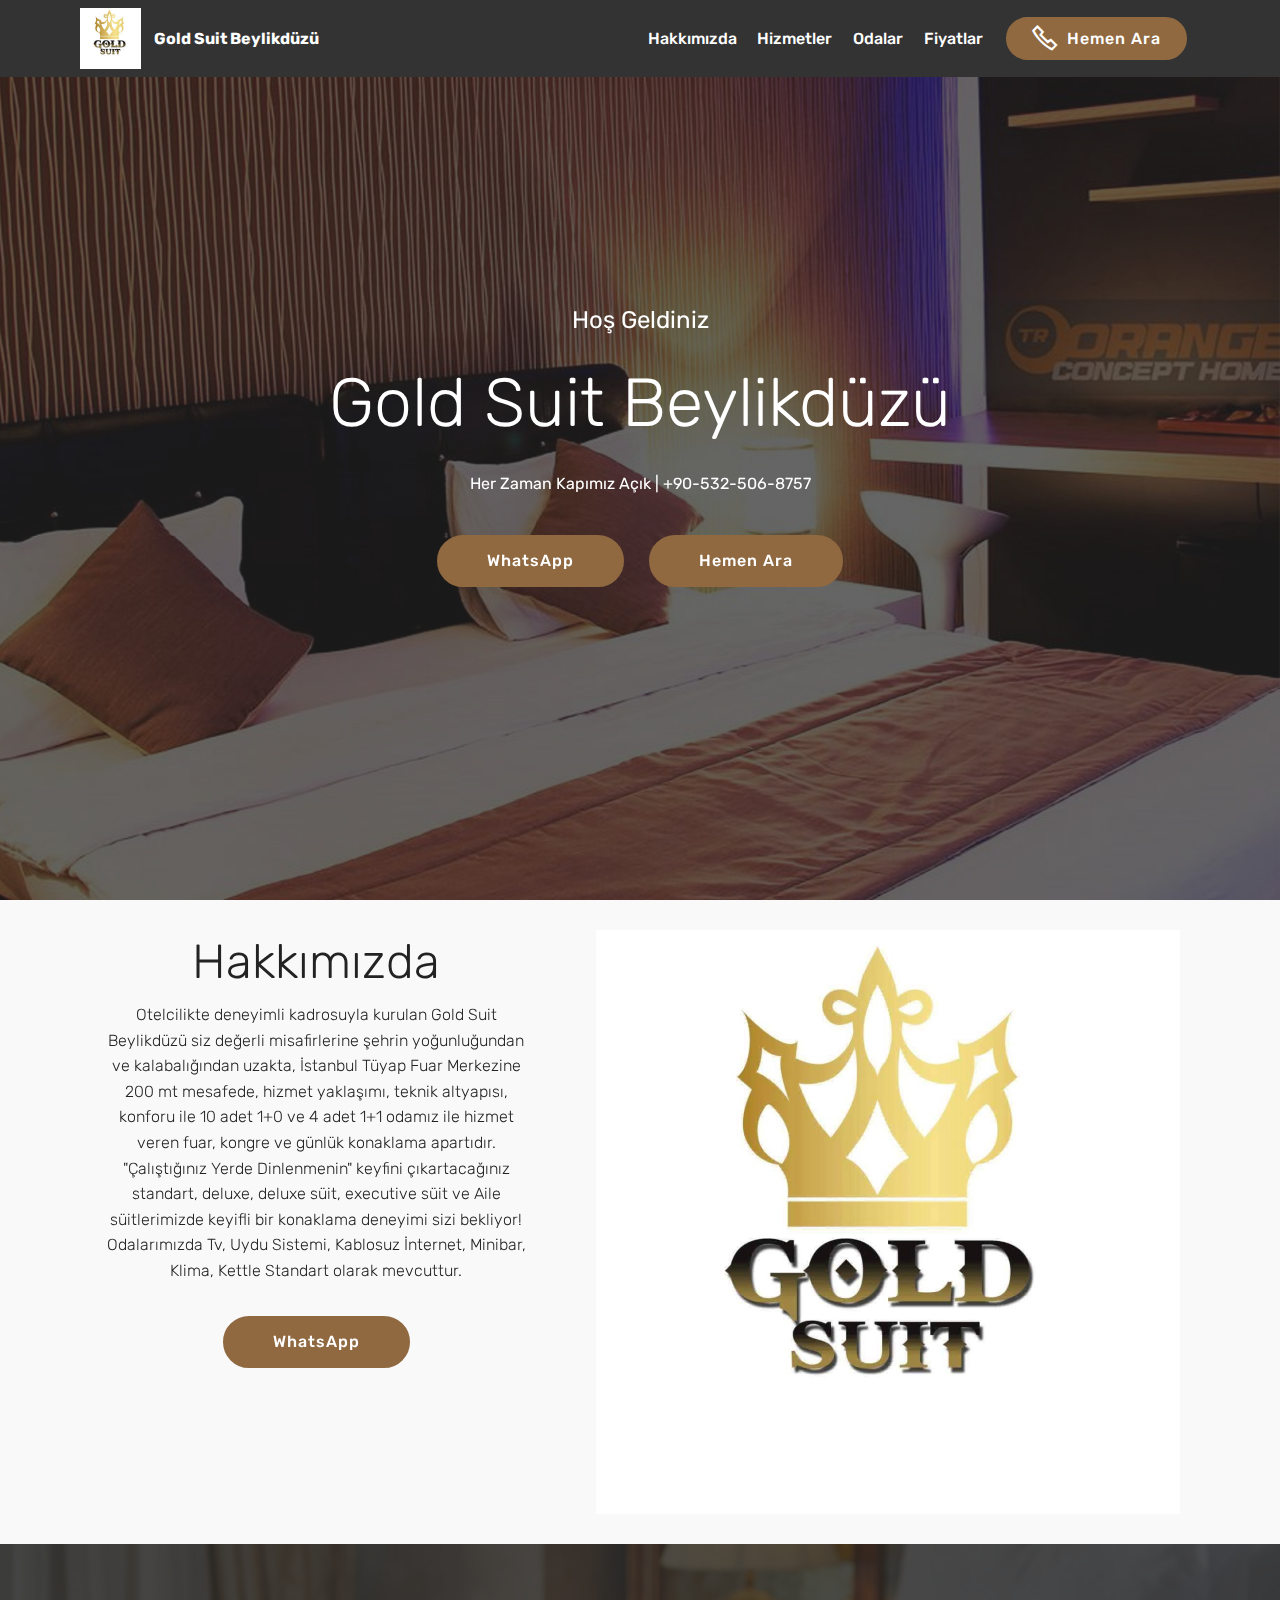
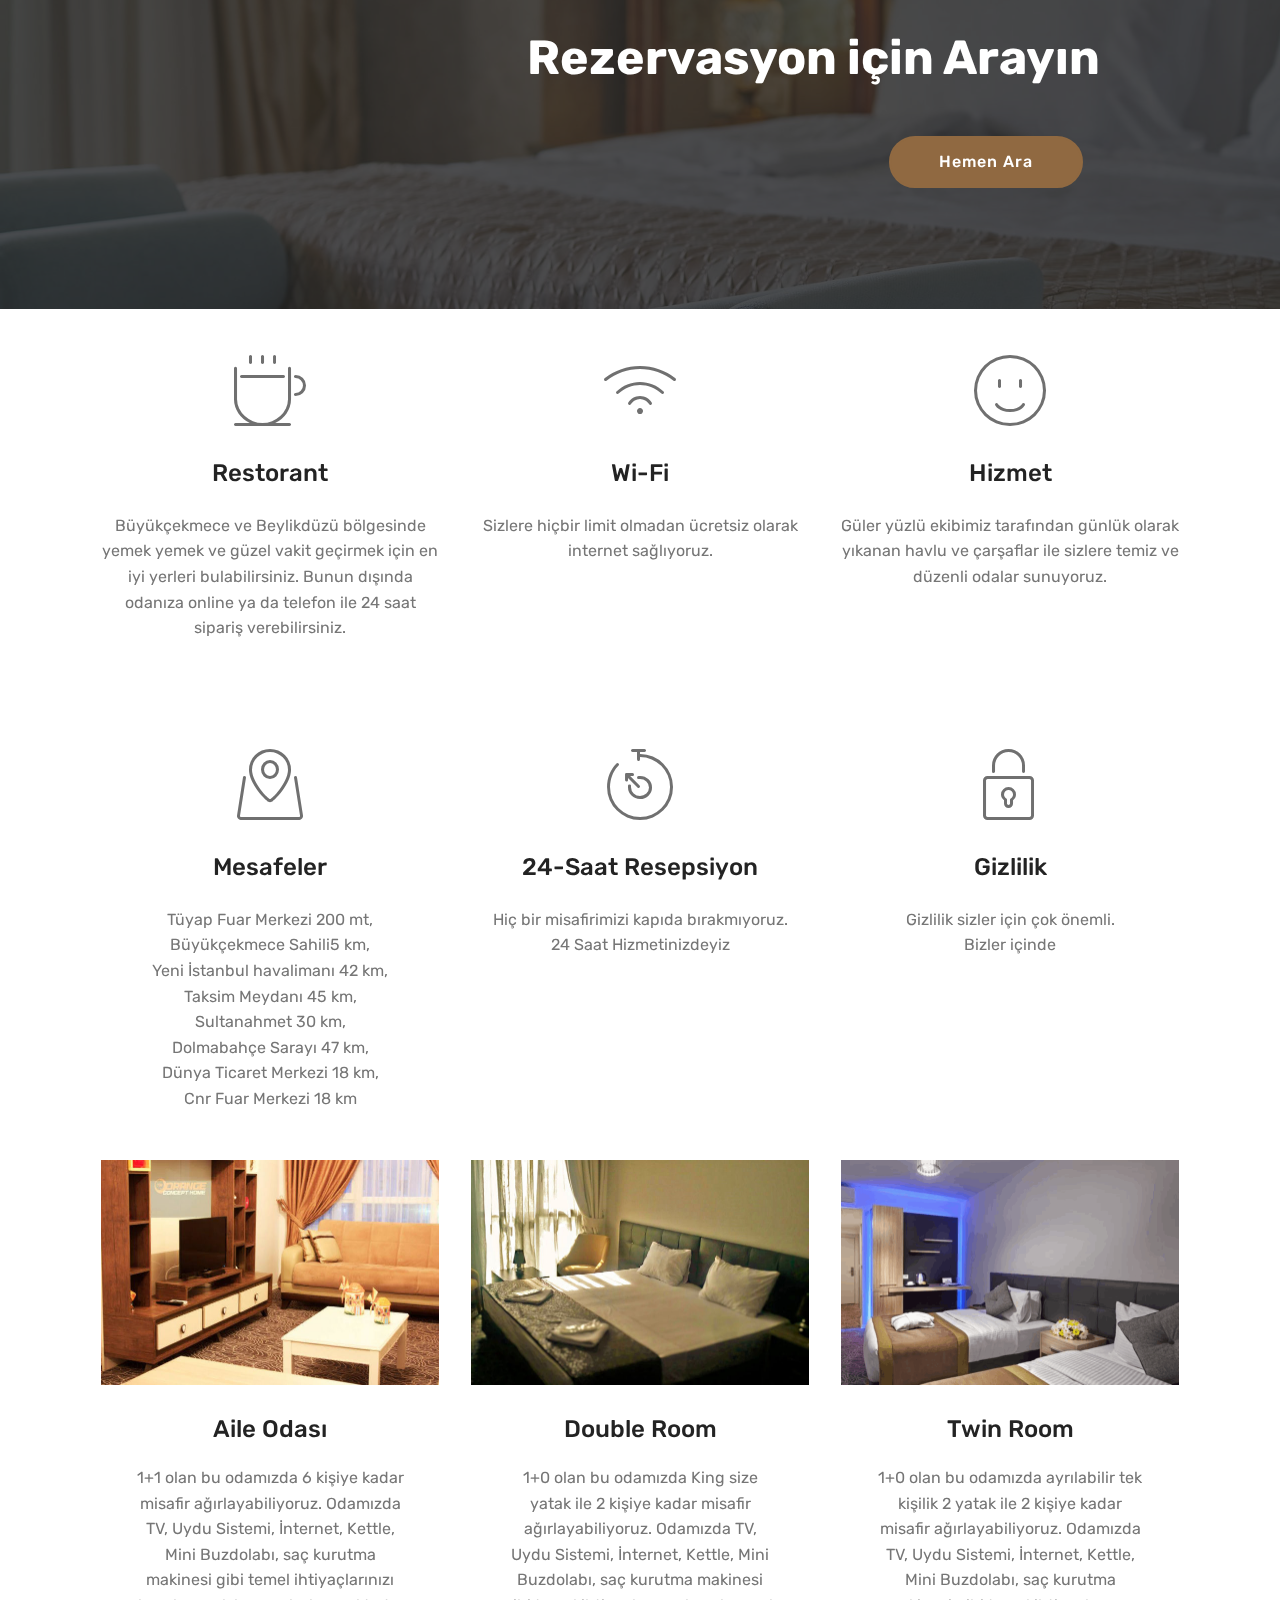
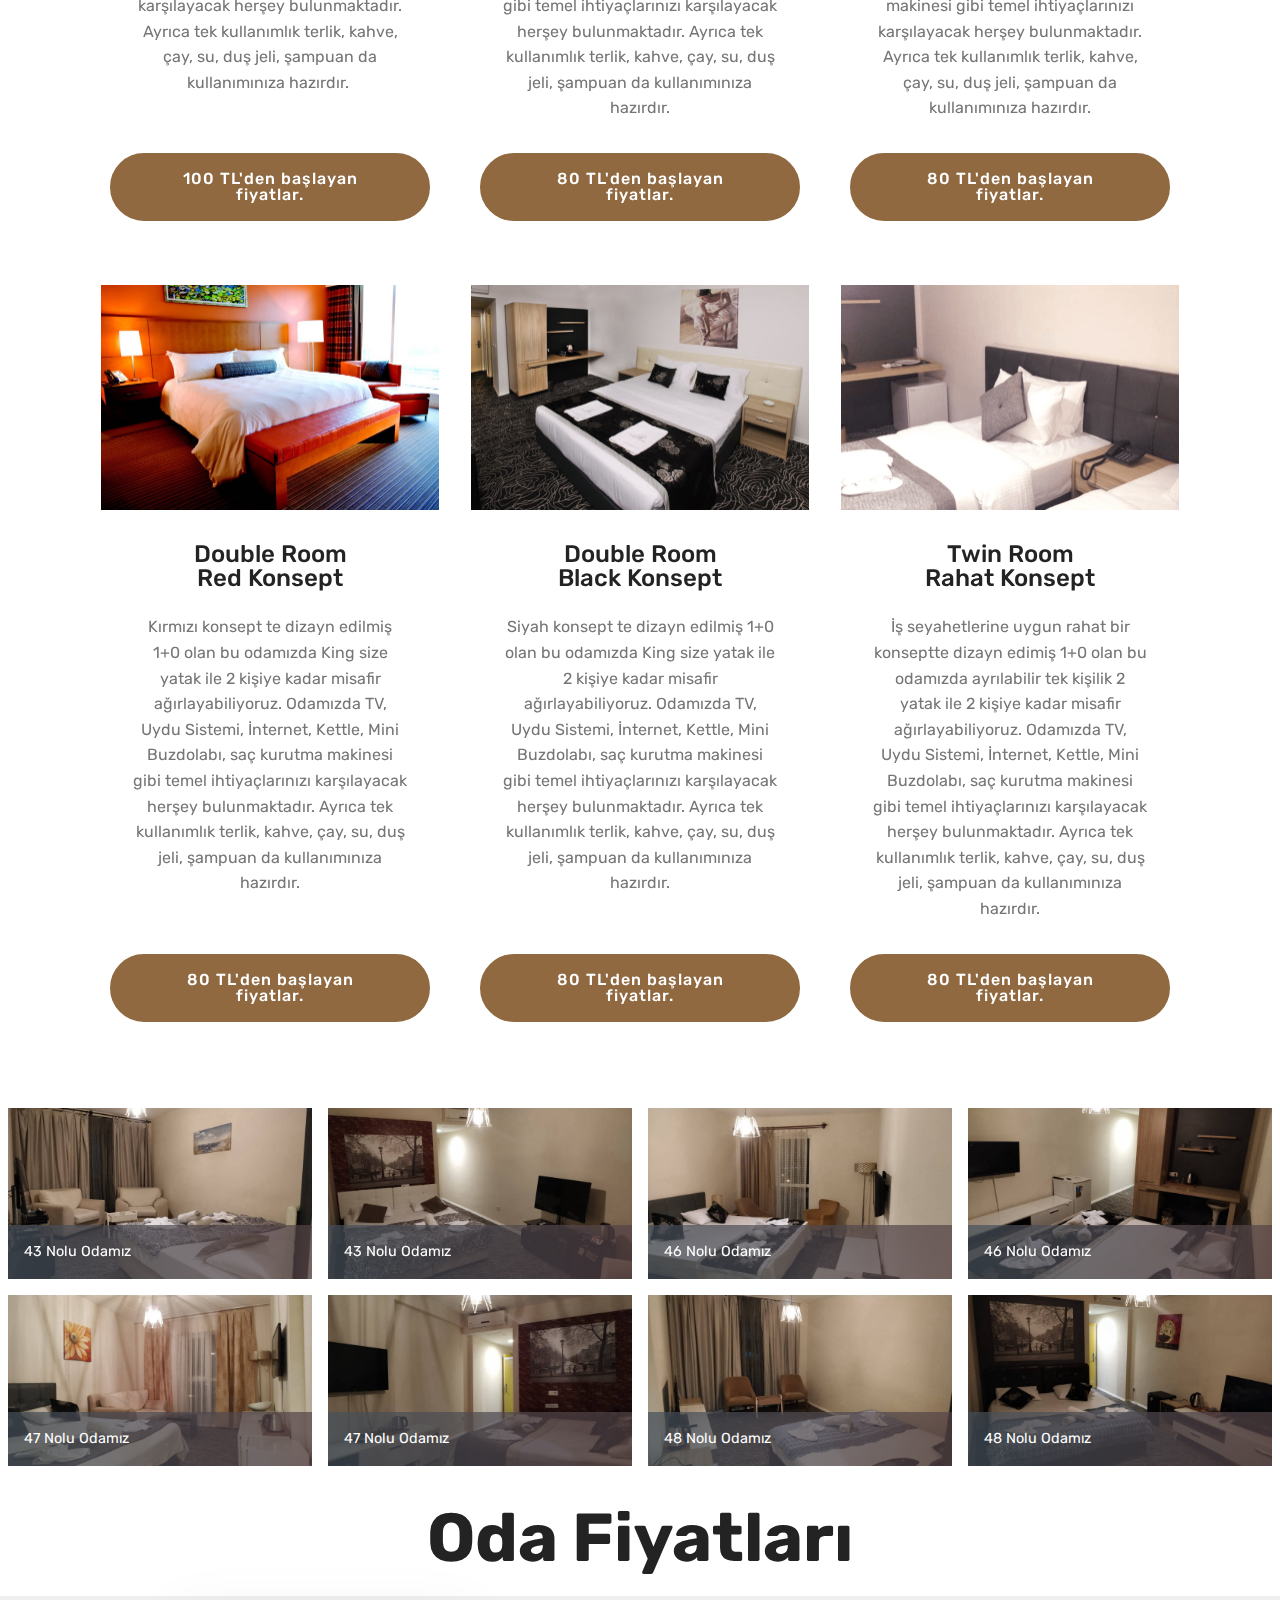
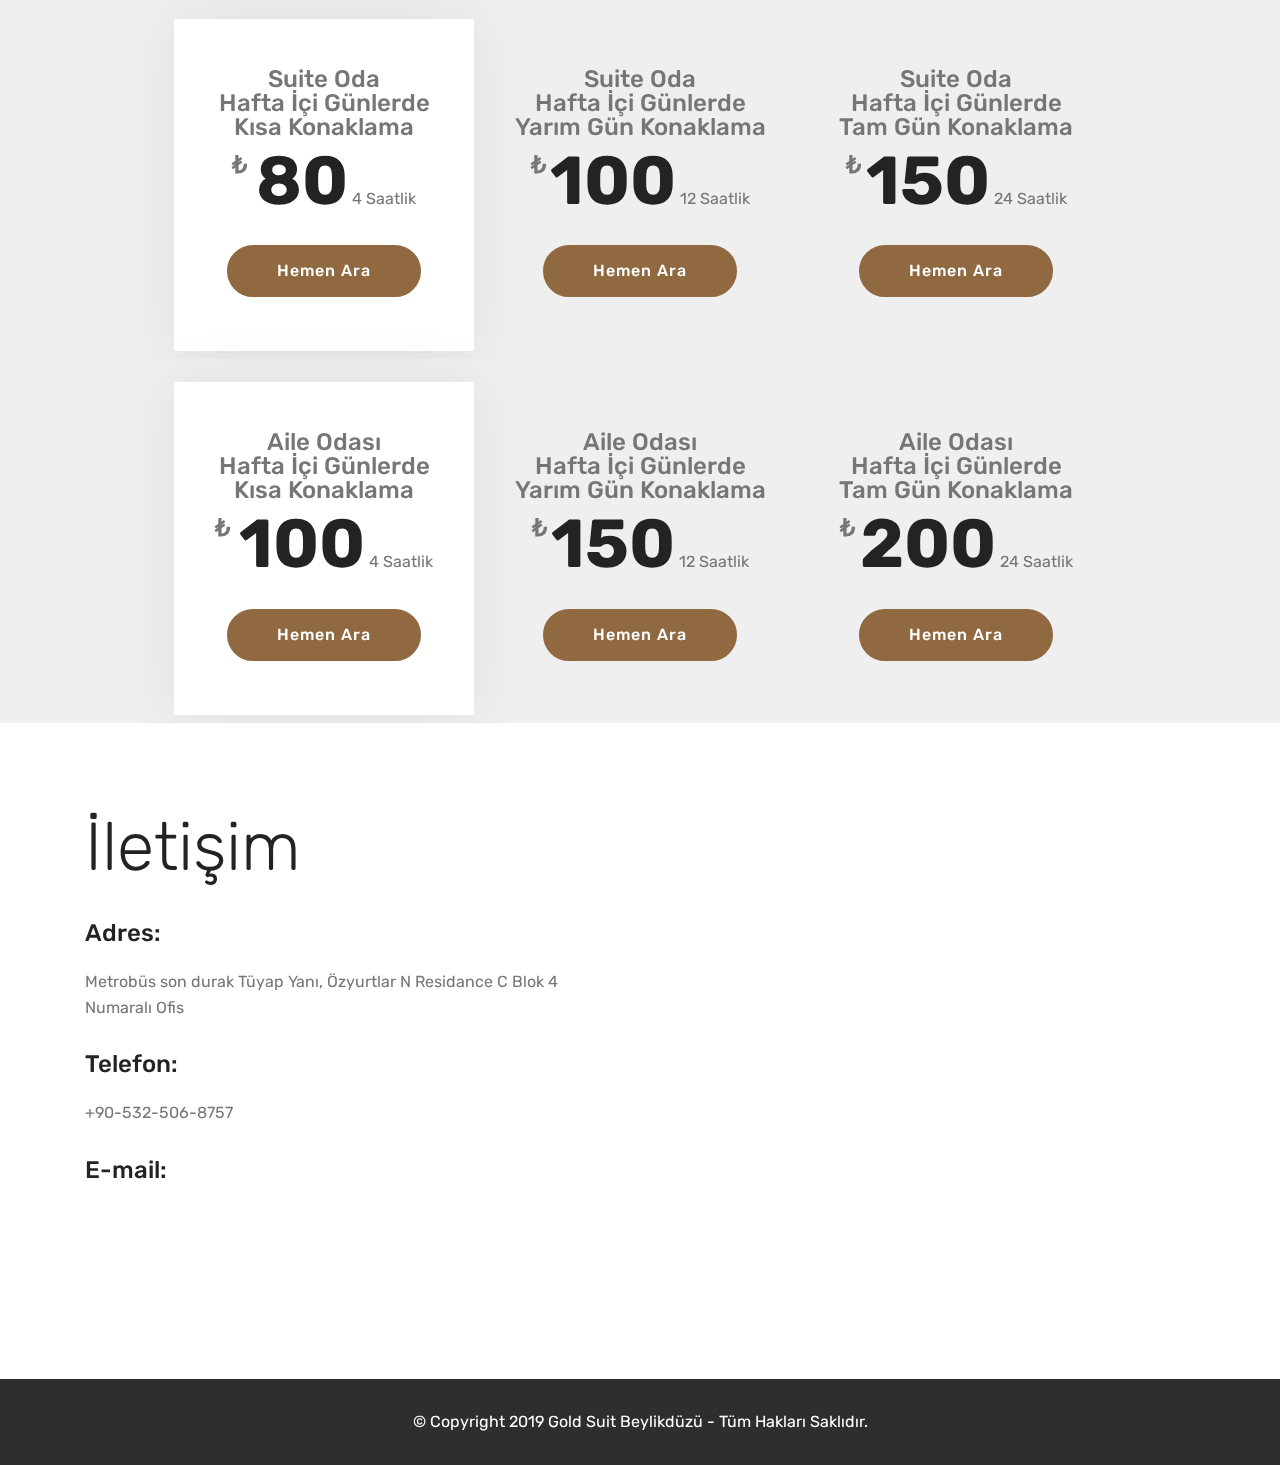
==== commit 30474909: "Update index.html" ====
--- a/index.html
+++ b/index.html
@@ -1,19 +1,27 @@
 <!DOCTYPE html>
 <html  >
 <head>
-  <!-- Site made with Mobirise Website Builder v4.11.2, https://mobirise.com -->
+  <!-- Gold Suit Beylikdüzü | Tüyap Fuar Merkezi Yanında |Lüx Güvenli Temiz ve Düzenli -->
   <meta charset="UTF-8">
   <meta http-equiv="X-UA-Compatible" content="IE=edge">
   <meta name="generator" content="Mobirise v4.11.2, mobirise.com">
   <meta name="twitter:card" content="summary_large_image"/>
-<meta name="twitter:image:src" content="assets/images/index-meta.jpg"/>
-<meta property="og:image" content="assets/images/index-meta.jpg"/>
-<meta name="twitter:title" content="Gold Suit Beylikdüzü"/>
-<meta name="viewport" content="width=device-width, initial-scale=1, minimum-scale=1">
+  <meta name="twitter:image:src" content="assets/images/index-meta.jpg"/>
+  <meta name="twitter:title" content="Gold Suit Beylikdüzü"/>
+  
+  <meta property="og:image" content="assets/images/index-meta.jpg"/>
+  <meta property="og:title" content="Gold Suit Beylikdüzü | Tüyap Fuar Merkezi Yanında |Lüx Güvenli Temiz ve Düzenli">
+  <meta property="og:site_name" content="Gold Suit Beylikdüzü">
+  <meta property="og:url" content="https://goldsuitbeylikduzu.tk">
+  <meta property="og:description" content="Otelcilikte deneyimli kadromuzla Tüyap yanında siz değerli misafirlerimize beş yıldızlı otel konforu ve hizmeti sunuyoruz. 0532 506 87 57">
+  <meta property="og:type" content="website">
+ 
+  <meta name="viewport" content="width=device-width, initial-scale=1, minimum-scale=1">
   <link rel="shortcut icon" href="assets/images/gold-suit-logo-122x122.jpg" type="image/x-icon">
+  
   <meta name="description" content="Gold Suit Beylikdüzü | Tüyap Fuar Merkezi Yanında | Lüx Güvenli Temiz ve Düzenli">
-  
   <title>Gold Suit Beylikdüzü</title>
+  
   <link rel="stylesheet" href="assets/web/assets/mobirise-icons/mobirise-icons.css">
   <link rel="stylesheet" href="assets/web/assets/mobirise-icons2/mobirise2.css">
   <link rel="stylesheet" href="assets/bootstrap/css/bootstrap.min.css">
@@ -25,18 +33,11 @@
   <link rel="stylesheet" href="assets/gallery/style.css">
   <link rel="preload" as="style" href="assets/mobirise/css/mbr-additional.css"><link rel="stylesheet" href="assets/mobirise/css/mbr-additional.css" type="text/css">
   
-  
-  
-</head>
-<body>
-
-<!-- Analytics -->
- <!-- Yandex.Metrika counter -->
+   <!-- Yandex.Metrika counter -->
 <script type="text/javascript" >
    (function(m,e,t,r,i,k,a){m[i]=m[i]||function(){(m[i].a=m[i].a||[]).push(arguments)};
    m[i].l=1*new Date();k=e.createElement(t),a=e.getElementsByTagName(t)[0],k.async=1,k.src=r,a.parentNode.insertBefore(k,a)})
    (window, document, "script", "https://mc.yandex.ru/metrika/tag.js", "ym");
-
    ym(56085202, "init", {
         clickmap:true,
         trackLinks:true,
@@ -47,6 +48,8 @@
 <noscript><div><img src="https://mc.yandex.ru/watch/56085202" style="position:absolute; left:-9999px;" alt="" /></div></noscript>
 <!-- /Yandex.Metrika counter -->
   
+</head>
+<body>
   
   <!-- Global site tag (gtag.js) - Google Analytics -->
 <script async src="https://www.googletagmanager.com/gtag/js?id=G-MM6QDNR1J0"></script>
@@ -54,7 +57,6 @@
   window.dataLayer = window.dataLayer || [];
   function gtag(){dataLayer.push(arguments);}
   gtag('js', new Date());
-
   gtag('config', 'G-MM6QDNR1J0');
 </script>
   
@@ -95,10 +97,10 @@
             <div class="navbar-brand">
                 <span class="navbar-logo">
                     
-                         <a href="tel:+90-532-506-8757"><img src="assets/images/gold-suit-logo-122x122.jpg" alt="Mobirise" title="" style="height: 3.8rem;"></a>
+                         <img src="assets/images/gold-suit-logo-122x122.jpg" alt="Mobirise" title="" style="height: 3.8rem;">
                     
                 </span>
-                <span class="navbar-caption-wrap"><a class="navbar-caption text-white display-4" href="tel:+905325068757">
+                <span class="navbar-caption-wrap"><a class="navbar-caption text-white display-4" href="https://mobirise.co">
                         Gold Suit Beylikdüzü</a></span>
             </div>
         </div>
@@ -124,7 +126,7 @@
     </nav>
 </section>
 
-<section class="engine"><a href="https://mobirise.info/s">free bootstrap theme</a></section><section class="cid-rCSBNoGE3z mbr-fullscreen mbr-parallax-background" id="header2-1">
+<section class="engine"><a href="https://mobirise.info/h">create your own web page for free</a></section><section class="cid-rCSBNoGE3z mbr-fullscreen mbr-parallax-background" id="header2-1">
 
     
 
@@ -617,8 +619,15 @@
                             E-mail:
                         </h5>
                         <p class="mbr-text align-left mbr-fonts-style display-7">
-                            goldsuitbeylikduzu@gmail.com
+                            
                         </p>
+                       <div class="fb-like" data-href="https://www.facebook.com/goldsuitbeylikduzu/" 
+         data-width="" 
+         data-layout="standard" 
+         data-action="like" 
+         data-size="small" 
+         data-show-faces="true" 
+         data-share="true"></div>
                     </div>
                 </div>
             </div>
@@ -667,4 +676,4 @@
   
   
 </body>
-</html>+</html>
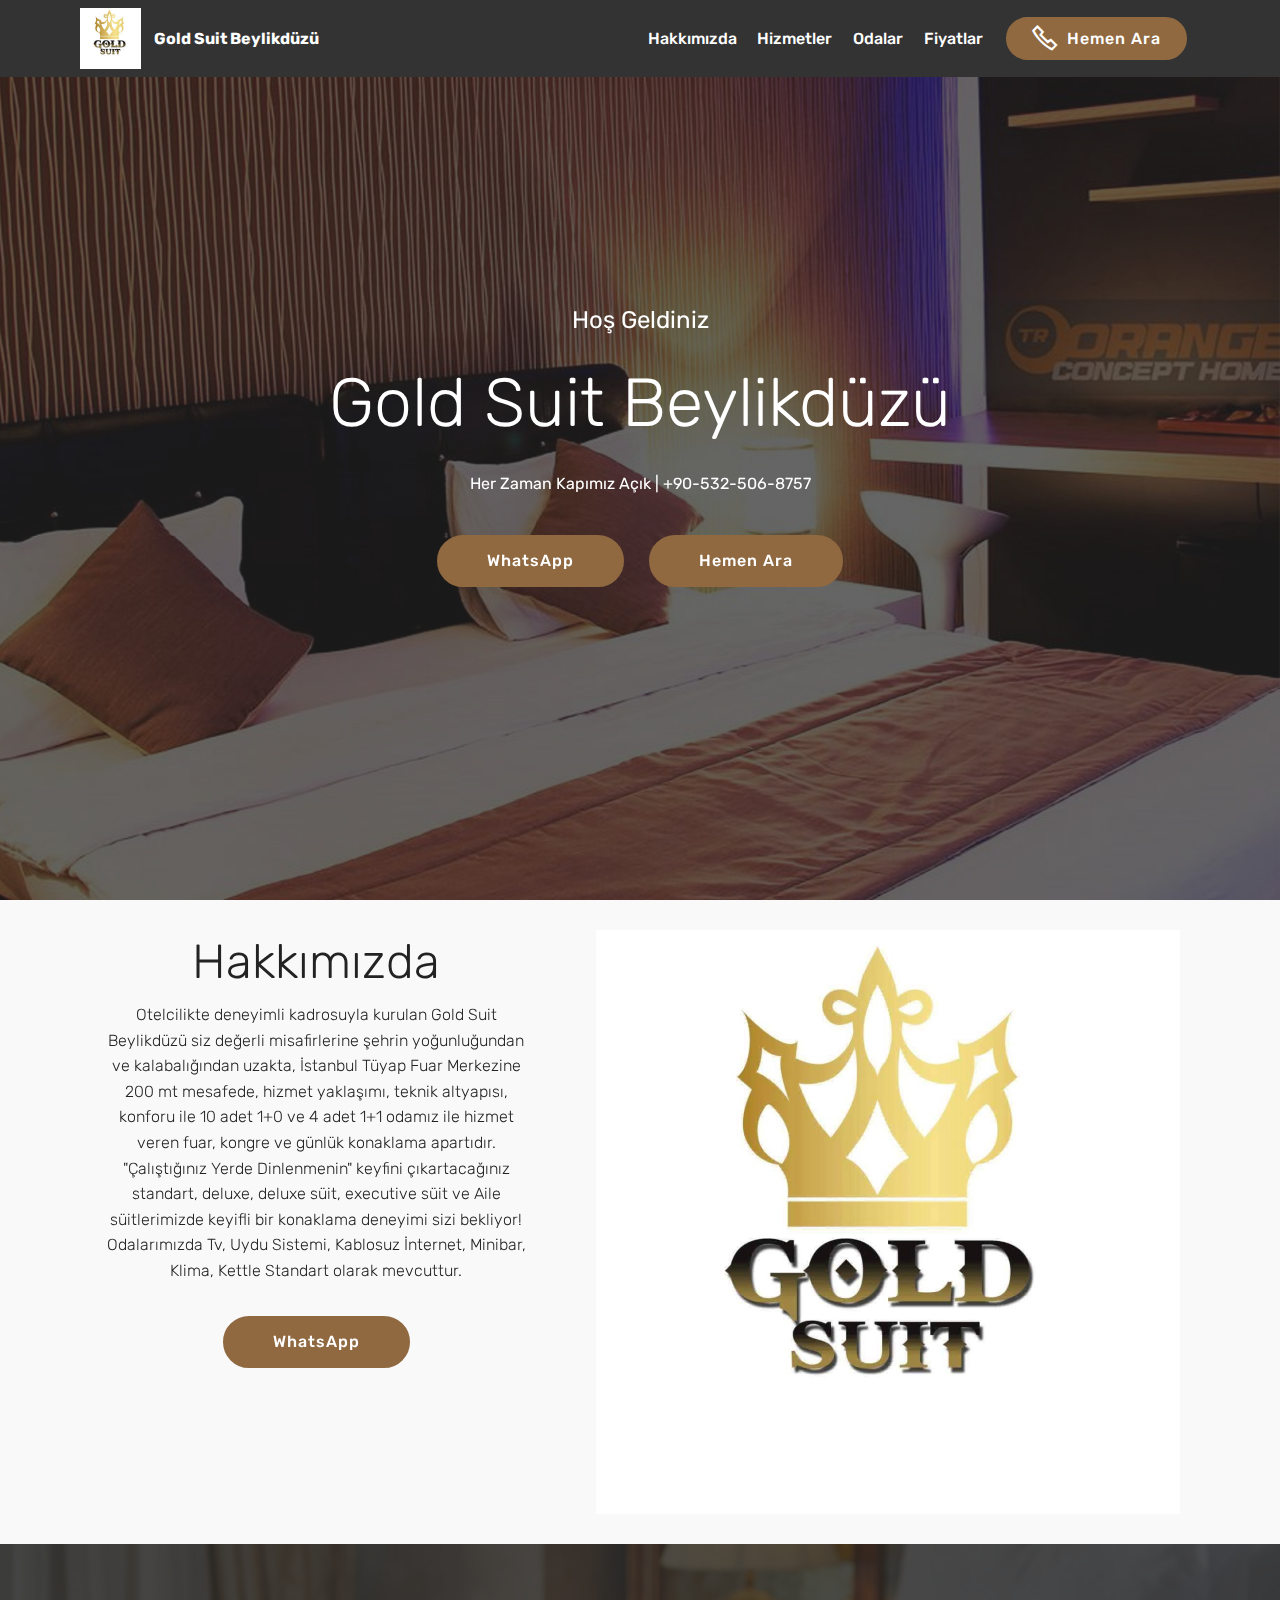
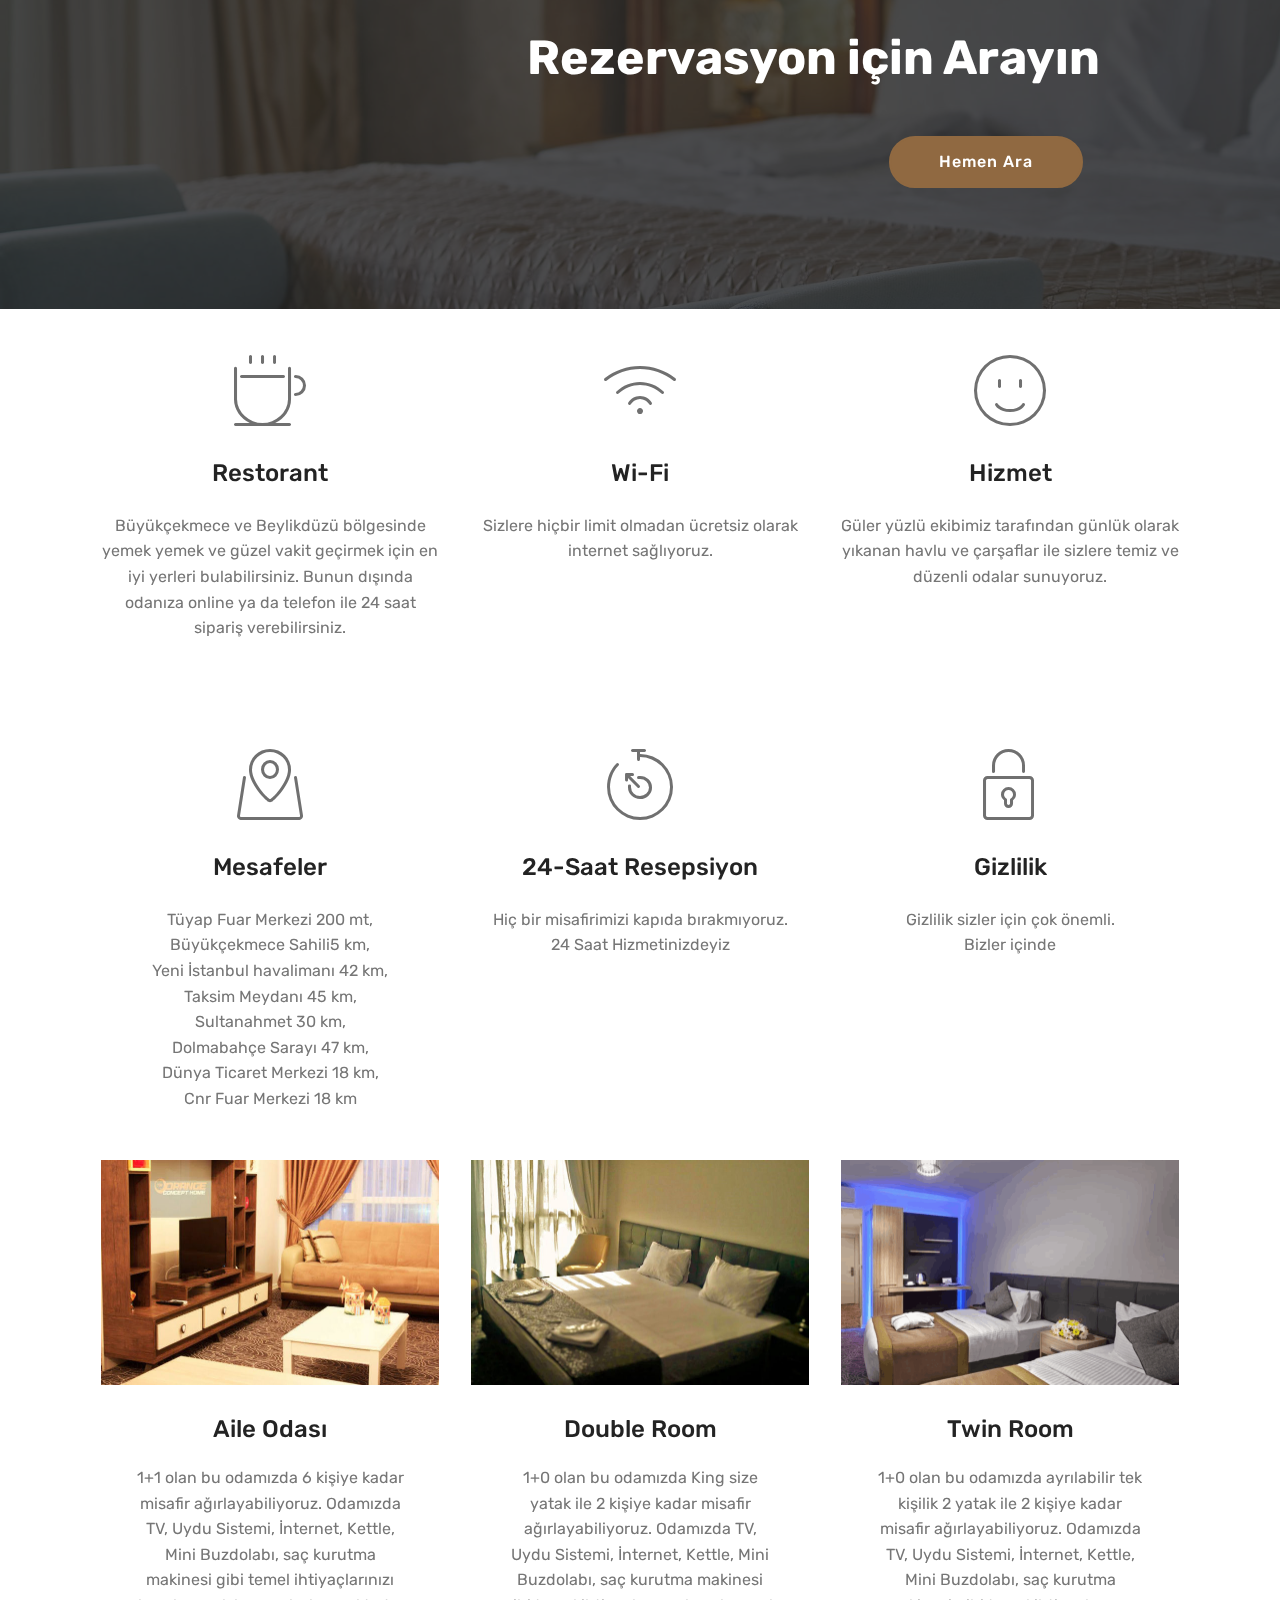
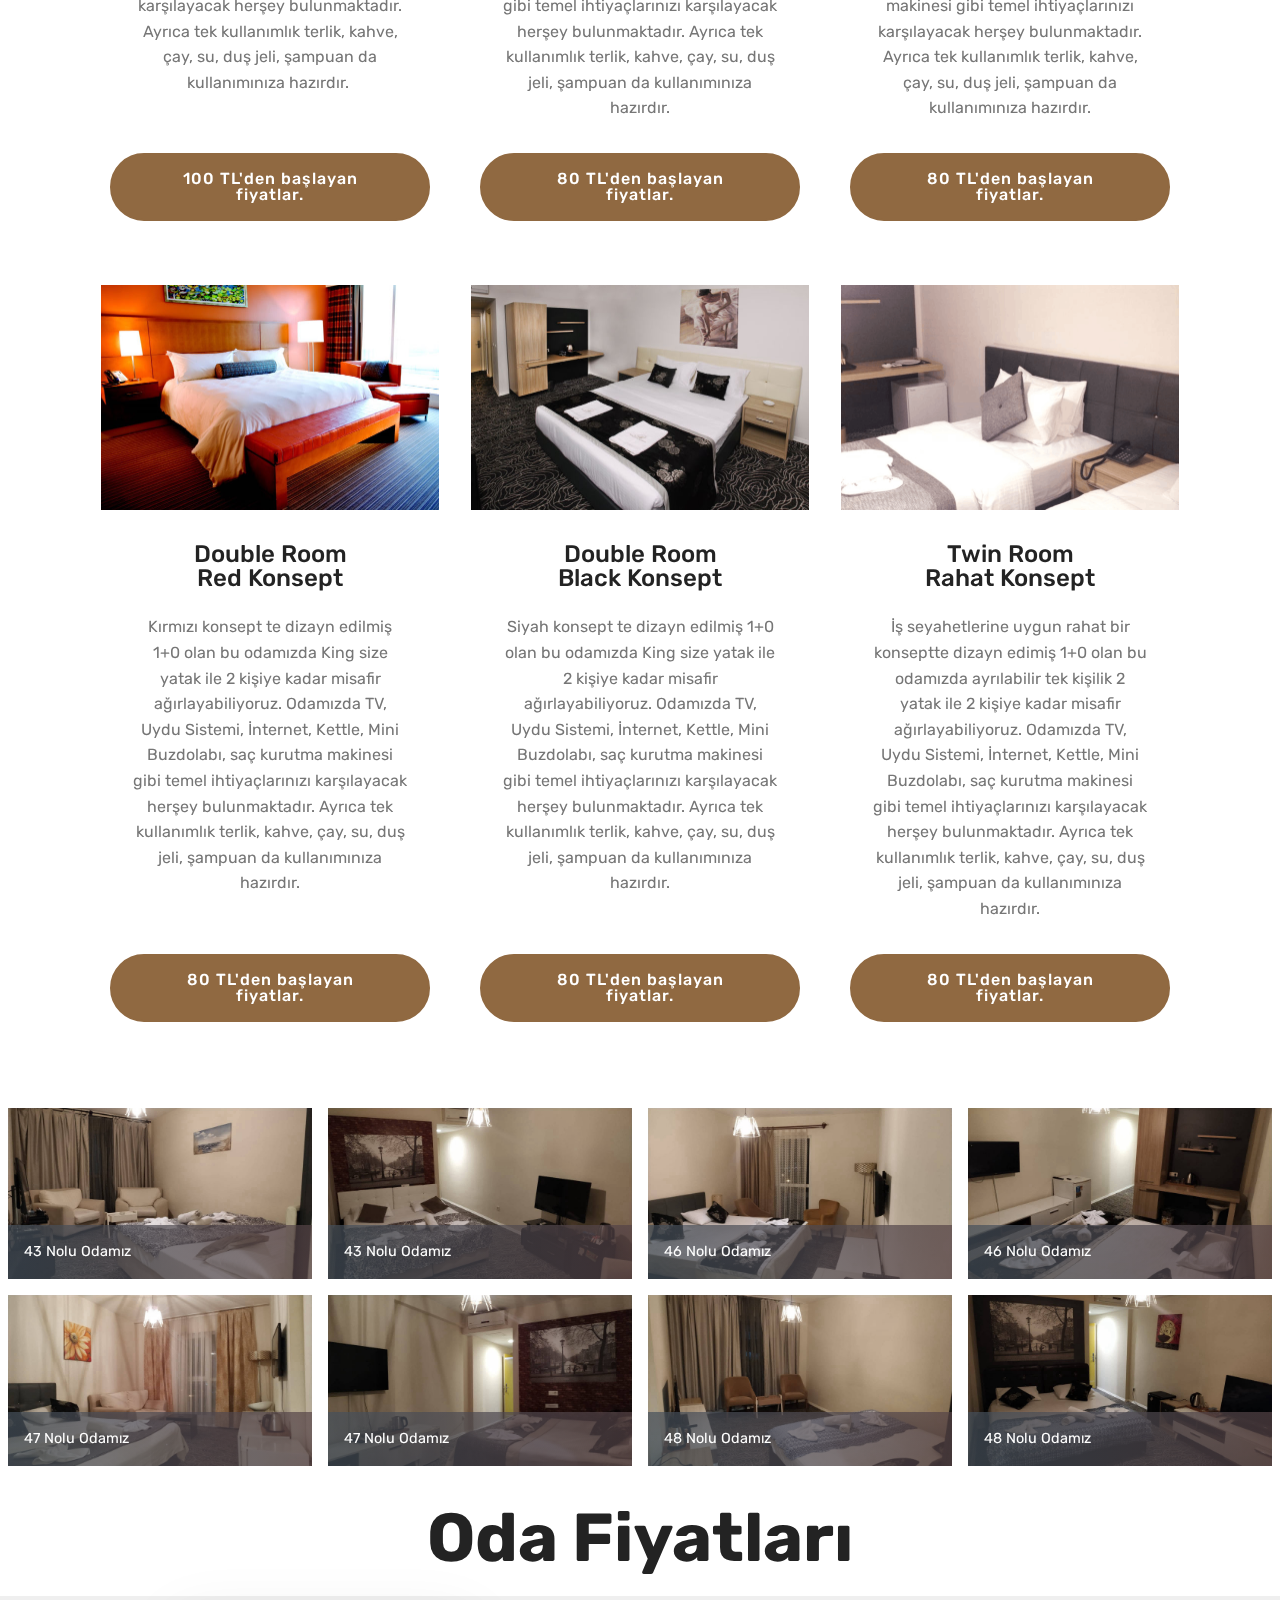
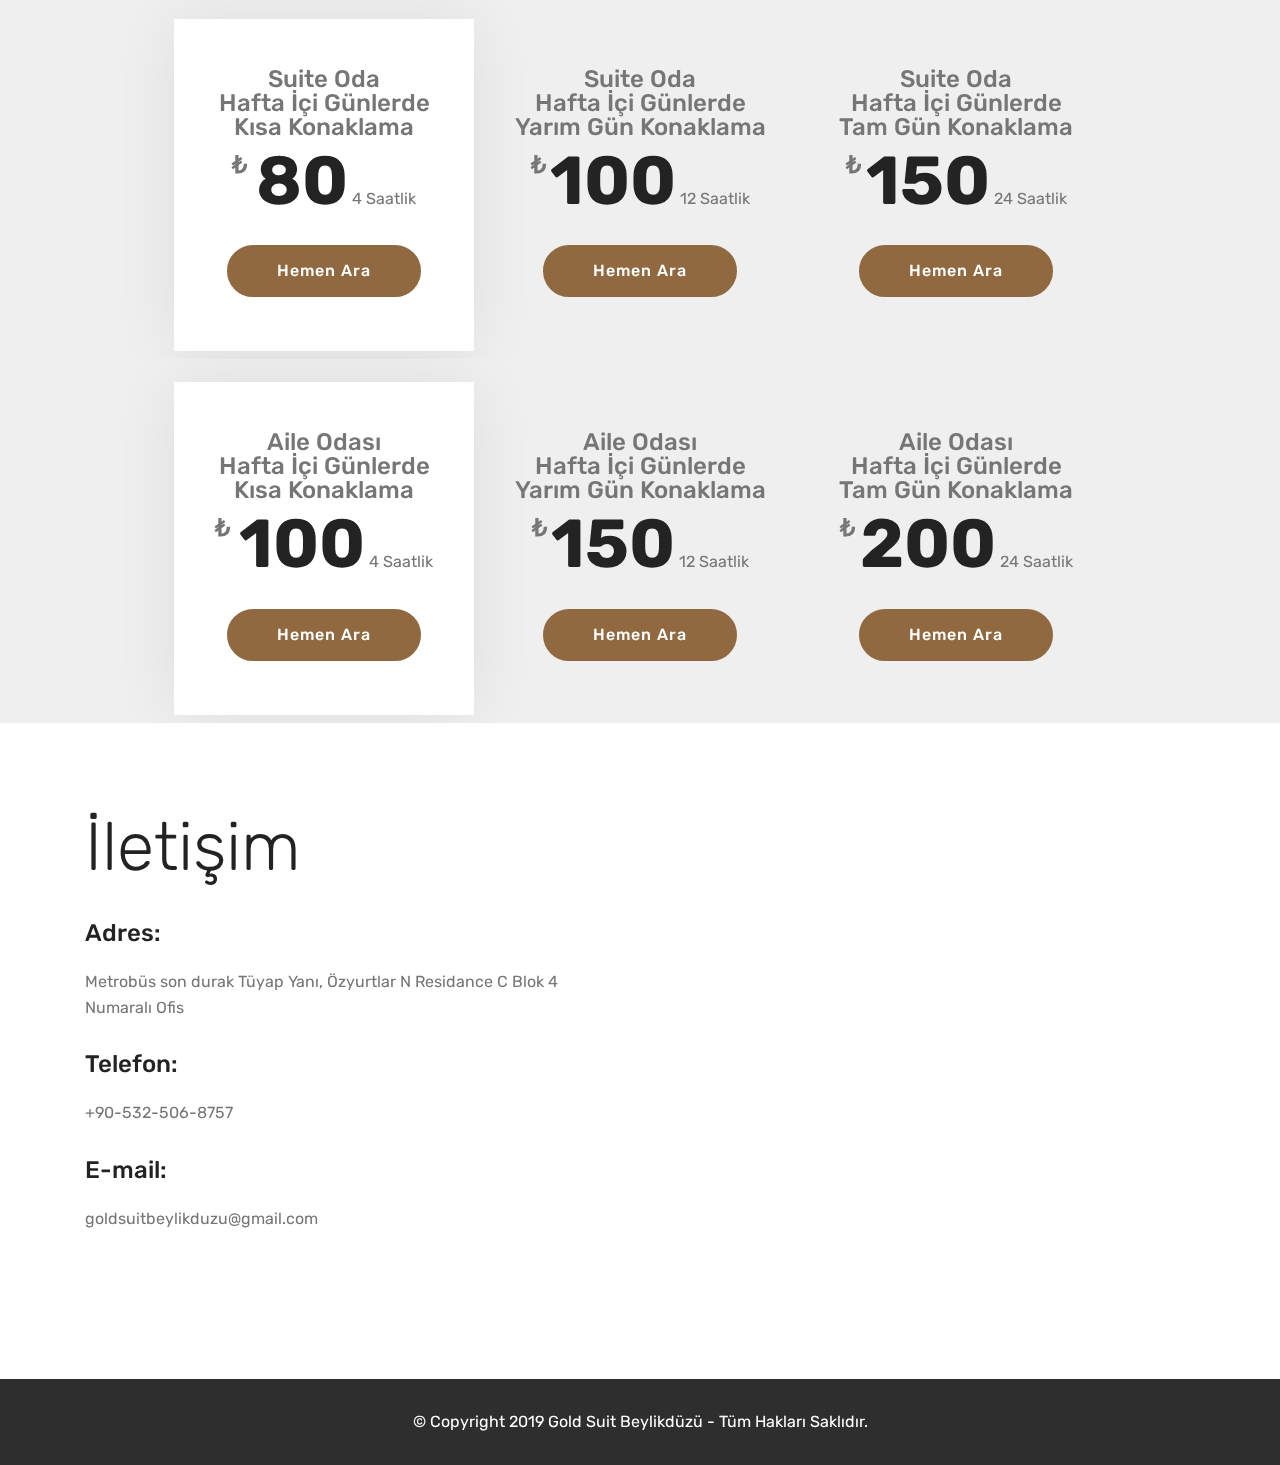
==== commit dc78da89: "create github pages" ====
--- a/index.html
+++ b/index.html
@@ -1,27 +1,19 @@
 <!DOCTYPE html>
 <html  >
 <head>
-  <!-- Gold Suit Beylikdüzü | Tüyap Fuar Merkezi Yanında |Lüx Güvenli Temiz ve Düzenli -->
+  <!-- Site made with Mobirise Website Builder v4.11.2, https://mobirise.com -->
   <meta charset="UTF-8">
   <meta http-equiv="X-UA-Compatible" content="IE=edge">
   <meta name="generator" content="Mobirise v4.11.2, mobirise.com">
   <meta name="twitter:card" content="summary_large_image"/>
-  <meta name="twitter:image:src" content="assets/images/index-meta.jpg"/>
-  <meta name="twitter:title" content="Gold Suit Beylikdüzü"/>
-  
-  <meta property="og:image" content="assets/images/index-meta.jpg"/>
-  <meta property="og:title" content="Gold Suit Beylikdüzü | Tüyap Fuar Merkezi Yanında |Lüx Güvenli Temiz ve Düzenli">
-  <meta property="og:site_name" content="Gold Suit Beylikdüzü">
-  <meta property="og:url" content="https://goldsuitbeylikduzu.tk">
-  <meta property="og:description" content="Otelcilikte deneyimli kadromuzla Tüyap yanında siz değerli misafirlerimize beş yıldızlı otel konforu ve hizmeti sunuyoruz. 0532 506 87 57">
-  <meta property="og:type" content="website">
- 
-  <meta name="viewport" content="width=device-width, initial-scale=1, minimum-scale=1">
+<meta name="twitter:image:src" content="assets/images/index-meta.jpg"/>
+<meta property="og:image" content="assets/images/index-meta.jpg"/>
+<meta name="twitter:title" content="Gold Suit Beylikdüzü"/>
+<meta name="viewport" content="width=device-width, initial-scale=1, minimum-scale=1">
   <link rel="shortcut icon" href="assets/images/gold-suit-logo-122x122.jpg" type="image/x-icon">
-  
   <meta name="description" content="Gold Suit Beylikdüzü | Tüyap Fuar Merkezi Yanında | Lüx Güvenli Temiz ve Düzenli">
+  
   <title>Gold Suit Beylikdüzü</title>
-  
   <link rel="stylesheet" href="assets/web/assets/mobirise-icons/mobirise-icons.css">
   <link rel="stylesheet" href="assets/web/assets/mobirise-icons2/mobirise2.css">
   <link rel="stylesheet" href="assets/bootstrap/css/bootstrap.min.css">
@@ -33,11 +25,18 @@
   <link rel="stylesheet" href="assets/gallery/style.css">
   <link rel="preload" as="style" href="assets/mobirise/css/mbr-additional.css"><link rel="stylesheet" href="assets/mobirise/css/mbr-additional.css" type="text/css">
   
-   <!-- Yandex.Metrika counter -->
+  
+  
+</head>
+<body>
+
+<!-- Analytics -->
+ <!-- Yandex.Metrika counter -->
 <script type="text/javascript" >
    (function(m,e,t,r,i,k,a){m[i]=m[i]||function(){(m[i].a=m[i].a||[]).push(arguments)};
    m[i].l=1*new Date();k=e.createElement(t),a=e.getElementsByTagName(t)[0],k.async=1,k.src=r,a.parentNode.insertBefore(k,a)})
    (window, document, "script", "https://mc.yandex.ru/metrika/tag.js", "ym");
+
    ym(56085202, "init", {
         clickmap:true,
         trackLinks:true,
@@ -48,8 +47,6 @@
 <noscript><div><img src="https://mc.yandex.ru/watch/56085202" style="position:absolute; left:-9999px;" alt="" /></div></noscript>
 <!-- /Yandex.Metrika counter -->
   
-</head>
-<body>
   
   <!-- Global site tag (gtag.js) - Google Analytics -->
 <script async src="https://www.googletagmanager.com/gtag/js?id=G-MM6QDNR1J0"></script>
@@ -57,6 +54,7 @@
   window.dataLayer = window.dataLayer || [];
   function gtag(){dataLayer.push(arguments);}
   gtag('js', new Date());
+
   gtag('config', 'G-MM6QDNR1J0');
 </script>
   
@@ -97,10 +95,10 @@
             <div class="navbar-brand">
                 <span class="navbar-logo">
                     
-                         <img src="assets/images/gold-suit-logo-122x122.jpg" alt="Mobirise" title="" style="height: 3.8rem;">
+                         <a href="tel:+90-532-506-8757"><img src="assets/images/gold-suit-logo-122x122.jpg" alt="Mobirise" title="" style="height: 3.8rem;"></a>
                     
                 </span>
-                <span class="navbar-caption-wrap"><a class="navbar-caption text-white display-4" href="https://mobirise.co">
+                <span class="navbar-caption-wrap"><a class="navbar-caption text-white display-4" href="tel:+905325068757">
                         Gold Suit Beylikdüzü</a></span>
             </div>
         </div>
@@ -126,7 +124,7 @@
     </nav>
 </section>
 
-<section class="engine"><a href="https://mobirise.info/h">create your own web page for free</a></section><section class="cid-rCSBNoGE3z mbr-fullscreen mbr-parallax-background" id="header2-1">
+<section class="engine"><a href="https://mobirise.info/s">free bootstrap themes</a></section><section class="cid-rCSBNoGE3z mbr-fullscreen mbr-parallax-background" id="header2-1">
 
     
 
@@ -619,15 +617,8 @@
                             E-mail:
                         </h5>
                         <p class="mbr-text align-left mbr-fonts-style display-7">
-                            
+                            goldsuitbeylikduzu@gmail.com
                         </p>
-                       <div class="fb-like" data-href="https://www.facebook.com/goldsuitbeylikduzu/" 
-         data-width="" 
-         data-layout="standard" 
-         data-action="like" 
-         data-size="small" 
-         data-show-faces="true" 
-         data-share="true"></div>
                     </div>
                 </div>
             </div>
@@ -676,4 +667,4 @@
   
   
 </body>
-</html>
+</html>--- a/assets/mobirise/css/mbr-additional.css
+++ b/assets/mobirise/css/mbr-additional.css
@@ -3340,3 +3340,6142 @@
   padding-bottom: 30px;
   background-color: #2e2e2e;
 }
+.cid-rHHYjSVCDN .navbar {
+  padding: .5rem 0;
+  background: #333333;
+  transition: none;
+  min-height: 77px;
+}
+.cid-rHHYjSVCDN .navbar-dropdown.bg-color.transparent.opened {
+  background: #333333;
+}
+.cid-rHHYjSVCDN a {
+  font-style: normal;
+}
+.cid-rHHYjSVCDN .nav-item span {
+  padding-right: 0.4em;
+  line-height: 0.5em;
+  vertical-align: text-bottom;
+  position: relative;
+  text-decoration: none;
+}
+.cid-rHHYjSVCDN .nav-item a {
+  display: -webkit-flex;
+  align-items: center;
+  justify-content: center;
+  padding: 0.7rem 0 !important;
+  margin: 0rem .65rem !important;
+  -webkit-align-items: center;
+  -webkit-justify-content: center;
+}
+.cid-rHHYjSVCDN .nav-item:focus,
+.cid-rHHYjSVCDN .nav-link:focus {
+  outline: none;
+}
+.cid-rHHYjSVCDN .btn {
+  padding: 0.4rem 1.5rem;
+  display: -webkit-inline-flex;
+  align-items: center;
+  -webkit-align-items: center;
+}
+.cid-rHHYjSVCDN .btn .mbr-iconfont {
+  font-size: 1.6rem;
+}
+.cid-rHHYjSVCDN .menu-logo {
+  margin-right: auto;
+}
+.cid-rHHYjSVCDN .menu-logo .navbar-brand {
+  display: flex;
+  margin-left: 5rem;
+  padding: 0;
+  transition: padding .2s;
+  min-height: 3.8rem;
+  -webkit-align-items: center;
+  align-items: center;
+}
+.cid-rHHYjSVCDN .menu-logo .navbar-brand .navbar-caption-wrap {
+  display: flex;
+  -webkit-align-items: center;
+  align-items: center;
+  word-break: break-word;
+  min-width: 7rem;
+  margin: .3rem 0;
+}
+.cid-rHHYjSVCDN .menu-logo .navbar-brand .navbar-caption-wrap .navbar-caption {
+  line-height: 1.2rem !important;
+  padding-right: 2rem;
+}
+.cid-rHHYjSVCDN .menu-logo .navbar-brand .navbar-logo {
+  font-size: 4rem;
+  transition: font-size 0.25s;
+}
+.cid-rHHYjSVCDN .menu-logo .navbar-brand .navbar-logo img {
+  display: flex;
+}
+.cid-rHHYjSVCDN .menu-logo .navbar-brand .navbar-logo .mbr-iconfont {
+  transition: font-size 0.25s;
+}
+.cid-rHHYjSVCDN .menu-logo .navbar-brand .navbar-logo a {
+  display: inline-flex;
+}
+.cid-rHHYjSVCDN .navbar-toggleable-sm .navbar-collapse {
+  justify-content: flex-end;
+  -webkit-justify-content: flex-end;
+  padding-right: 5rem;
+  width: auto;
+}
+.cid-rHHYjSVCDN .navbar-toggleable-sm .navbar-collapse .navbar-nav {
+  flex-wrap: wrap;
+  -webkit-flex-wrap: wrap;
+  padding-left: 0;
+}
+.cid-rHHYjSVCDN .navbar-toggleable-sm .navbar-collapse .navbar-nav .nav-item {
+  -webkit-align-self: center;
+  align-self: center;
+}
+.cid-rHHYjSVCDN .navbar-toggleable-sm .navbar-collapse .navbar-buttons {
+  padding-left: 0;
+  padding-bottom: 0;
+}
+.cid-rHHYjSVCDN .dropdown .dropdown-menu {
+  background: #333333;
+  display: none;
+  position: absolute;
+  min-width: 5rem;
+  padding-top: 1.4rem;
+  padding-bottom: 1.4rem;
+  text-align: left;
+}
+.cid-rHHYjSVCDN .dropdown .dropdown-menu .dropdown-item {
+  width: auto;
+  padding: 0.235em 1.5385em 0.235em 1.5385em !important;
+}
+.cid-rHHYjSVCDN .dropdown .dropdown-menu .dropdown-item::after {
+  right: 0.5rem;
+}
+.cid-rHHYjSVCDN .dropdown .dropdown-menu .dropdown-submenu {
+  margin: 0;
+}
+.cid-rHHYjSVCDN .dropdown.open > .dropdown-menu {
+  display: block;
+}
+.cid-rHHYjSVCDN .navbar-toggleable-sm.opened:after {
+  position: absolute;
+  width: 100vw;
+  height: 100vh;
+  content: '';
+  background-color: rgba(0, 0, 0, 0.1);
+  left: 0;
+  bottom: 0;
+  transform: translateY(100%);
+  -webkit-transform: translateY(100%);
+  z-index: 1000;
+}
+.cid-rHHYjSVCDN .navbar.navbar-short {
+  min-height: 60px;
+  transition: all .2s;
+}
+.cid-rHHYjSVCDN .navbar.navbar-short .navbar-toggler-right {
+  top: 20px;
+}
+.cid-rHHYjSVCDN .navbar.navbar-short .navbar-logo a {
+  font-size: 2.5rem !important;
+  line-height: 2.5rem;
+  transition: font-size 0.25s;
+}
+.cid-rHHYjSVCDN .navbar.navbar-short .navbar-logo a .mbr-iconfont {
+  font-size: 2.5rem !important;
+}
+.cid-rHHYjSVCDN .navbar.navbar-short .navbar-logo a img {
+  height: 3rem !important;
+}
+.cid-rHHYjSVCDN .navbar.navbar-short .navbar-brand {
+  min-height: 3rem;
+}
+.cid-rHHYjSVCDN button.navbar-toggler {
+  width: 31px;
+  height: 18px;
+  cursor: pointer;
+  transition: all .2s;
+  top: 1.5rem;
+  right: 1rem;
+}
+.cid-rHHYjSVCDN button.navbar-toggler:focus {
+  outline: none;
+}
+.cid-rHHYjSVCDN button.navbar-toggler .hamburger span {
+  position: absolute;
+  right: 0;
+  width: 30px;
+  height: 2px;
+  border-right: 5px;
+  background-color: #ffffff;
+}
+.cid-rHHYjSVCDN button.navbar-toggler .hamburger span:nth-child(1) {
+  top: 0;
+  transition: all .2s;
+}
+.cid-rHHYjSVCDN button.navbar-toggler .hamburger span:nth-child(2) {
+  top: 8px;
+  transition: all .15s;
+}
+.cid-rHHYjSVCDN button.navbar-toggler .hamburger span:nth-child(3) {
+  top: 8px;
+  transition: all .15s;
+}
+.cid-rHHYjSVCDN button.navbar-toggler .hamburger span:nth-child(4) {
+  top: 16px;
+  transition: all .2s;
+}
+.cid-rHHYjSVCDN nav.opened .hamburger span:nth-child(1) {
+  top: 8px;
+  width: 0;
+  opacity: 0;
+  right: 50%;
+  transition: all .2s;
+}
+.cid-rHHYjSVCDN nav.opened .hamburger span:nth-child(2) {
+  -webkit-transform: rotate(45deg);
+  transform: rotate(45deg);
+  transition: all .25s;
+}
+.cid-rHHYjSVCDN nav.opened .hamburger span:nth-child(3) {
+  -webkit-transform: rotate(-45deg);
+  transform: rotate(-45deg);
+  transition: all .25s;
+}
+.cid-rHHYjSVCDN nav.opened .hamburger span:nth-child(4) {
+  top: 8px;
+  width: 0;
+  opacity: 0;
+  right: 50%;
+  transition: all .2s;
+}
+.cid-rHHYjSVCDN .collapsed.navbar-expand {
+  flex-direction: column;
+  -webkit-flex-direction: column;
+}
+.cid-rHHYjSVCDN .collapsed .btn {
+  display: -webkit-flex;
+}
+.cid-rHHYjSVCDN .collapsed .navbar-collapse {
+  display: none !important;
+  padding-right: 0 !important;
+}
+.cid-rHHYjSVCDN .collapsed .navbar-collapse.collapsing,
+.cid-rHHYjSVCDN .collapsed .navbar-collapse.show {
+  display: block !important;
+}
+.cid-rHHYjSVCDN .collapsed .navbar-collapse.collapsing .navbar-nav,
+.cid-rHHYjSVCDN .collapsed .navbar-collapse.show .navbar-nav {
+  display: block;
+  text-align: center;
+}
+.cid-rHHYjSVCDN .collapsed .navbar-collapse.collapsing .navbar-nav .nav-item,
+.cid-rHHYjSVCDN .collapsed .navbar-collapse.show .navbar-nav .nav-item {
+  clear: both;
+}
+.cid-rHHYjSVCDN .collapsed .navbar-collapse.collapsing .navbar-buttons,
+.cid-rHHYjSVCDN .collapsed .navbar-collapse.show .navbar-buttons {
+  text-align: center;
+}
+.cid-rHHYjSVCDN .collapsed .navbar-collapse.collapsing .navbar-buttons:last-child,
+.cid-rHHYjSVCDN .collapsed .navbar-collapse.show .navbar-buttons:last-child {
+  margin-bottom: 1rem;
+}
+@media (min-width: 1024px) {
+  .cid-rHHYjSVCDN .collapsed:not(.navbar-short) .navbar-collapse {
+    max-height: calc(98.5vh - 3.8rem);
+  }
+}
+.cid-rHHYjSVCDN .collapsed button.navbar-toggler {
+  display: block;
+}
+.cid-rHHYjSVCDN .collapsed .navbar-brand {
+  margin-left: 1rem !important;
+}
+.cid-rHHYjSVCDN .collapsed .navbar-toggleable-sm {
+  flex-direction: column;
+  -webkit-flex-direction: column;
+}
+.cid-rHHYjSVCDN .collapsed .dropdown .dropdown-menu {
+  width: 100%;
+  text-align: center;
+  position: relative;
+  opacity: 0;
+  overflow: hidden;
+  display: block;
+  height: 0;
+  visibility: hidden;
+  padding: 0;
+  transition-duration: .5s;
+  transition-property: opacity,padding,height;
+}
+.cid-rHHYjSVCDN .collapsed .dropdown.open > .dropdown-menu {
+  position: relative;
+  opacity: 1;
+  height: auto;
+  padding: 1.4rem 0;
+  visibility: visible;
+}
+.cid-rHHYjSVCDN .collapsed .dropdown .dropdown-submenu {
+  left: 0;
+  text-align: center;
+  width: 100%;
+}
+.cid-rHHYjSVCDN .collapsed .dropdown .dropdown-toggle[data-toggle="dropdown-submenu"]::after {
+  margin-top: 0;
+  position: inherit;
+  right: 0;
+  top: 50%;
+  display: inline-block;
+  width: 0;
+  height: 0;
+  margin-left: .3em;
+  vertical-align: middle;
+  content: "";
+  border-top: .30em solid;
+  border-right: .30em solid transparent;
+  border-left: .30em solid transparent;
+}
+@media (max-width: 1023px) {
+  .cid-rHHYjSVCDN .navbar-expand {
+    flex-direction: column;
+    -webkit-flex-direction: column;
+  }
+  .cid-rHHYjSVCDN img {
+    height: 3.8rem !important;
+  }
+  .cid-rHHYjSVCDN .btn {
+    display: -webkit-flex;
+  }
+  .cid-rHHYjSVCDN button.navbar-toggler {
+    display: block;
+  }
+  .cid-rHHYjSVCDN .navbar-brand {
+    margin-left: 1rem !important;
+  }
+  .cid-rHHYjSVCDN .navbar-toggleable-sm {
+    flex-direction: column;
+    -webkit-flex-direction: column;
+  }
+  .cid-rHHYjSVCDN .navbar-collapse {
+    display: none !important;
+    padding-right: 0 !important;
+  }
+  .cid-rHHYjSVCDN .navbar-collapse.collapsing,
+  .cid-rHHYjSVCDN .navbar-collapse.show {
+    display: block !important;
+  }
+  .cid-rHHYjSVCDN .navbar-collapse.collapsing .navbar-nav,
+  .cid-rHHYjSVCDN .navbar-collapse.show .navbar-nav {
+    display: block;
+    text-align: center;
+  }
+  .cid-rHHYjSVCDN .navbar-collapse.collapsing .navbar-nav .nav-item,
+  .cid-rHHYjSVCDN .navbar-collapse.show .navbar-nav .nav-item {
+    clear: both;
+  }
+  .cid-rHHYjSVCDN .navbar-collapse.collapsing .navbar-buttons,
+  .cid-rHHYjSVCDN .navbar-collapse.show .navbar-buttons {
+    text-align: center;
+  }
+  .cid-rHHYjSVCDN .navbar-collapse.collapsing .navbar-buttons:last-child,
+  .cid-rHHYjSVCDN .navbar-collapse.show .navbar-buttons:last-child {
+    margin-bottom: 1rem;
+  }
+  .cid-rHHYjSVCDN .dropdown .dropdown-menu {
+    width: 100%;
+    text-align: center;
+    position: relative;
+    opacity: 0;
+    overflow: hidden;
+    display: block;
+    height: 0;
+    visibility: hidden;
+    padding: 0;
+    transition-duration: .5s;
+    transition-property: opacity,padding,height;
+  }
+  .cid-rHHYjSVCDN .dropdown.open > .dropdown-menu {
+    position: relative;
+    opacity: 1;
+    height: auto;
+    padding: 1.4rem 0;
+    visibility: visible;
+  }
+  .cid-rHHYjSVCDN .dropdown .dropdown-submenu {
+    left: 0;
+    text-align: center;
+    width: 100%;
+  }
+  .cid-rHHYjSVCDN .dropdown .dropdown-toggle[data-toggle="dropdown-submenu"]::after {
+    margin-top: 0;
+    position: inherit;
+    right: 0;
+    top: 50%;
+    display: inline-block;
+    width: 0;
+    height: 0;
+    margin-left: .3em;
+    vertical-align: middle;
+    content: "";
+    border-top: .30em solid;
+    border-right: .30em solid transparent;
+    border-left: .30em solid transparent;
+  }
+}
+@media (min-width: 767px) {
+  .cid-rHHYjSVCDN .menu-logo {
+    flex-shrink: 0;
+    -webkit-flex-shrink: 0;
+  }
+}
+.cid-rHHYjSVCDN .navbar-collapse {
+  flex-basis: auto;
+  -webkit-flex-basis: auto;
+}
+.cid-rHHYjSVCDN .nav-link:hover,
+.cid-rHHYjSVCDN .dropdown-item:hover {
+  color: #c1c1c1 !important;
+}
+.cid-rHHYjTrnvH {
+  background-image: url("../../../assets/images/o1-1920x1280.jpg");
+}
+.cid-rHHYjU4r4n {
+  padding-top: 30px;
+  padding-bottom: 30px;
+  background-color: #f9f9f9;
+}
+.cid-rHHYjU4r4n .mbr-section-btn > * {
+  margin: 0;
+}
+.cid-rHHYjU4r4n h4 {
+  font-weight: 500;
+}
+.cid-rHHYjU4r4n p {
+  color: #232323;
+}
+.cid-rHHYjU4r4n .aside-content {
+  -webkit-flex-basis: 100%;
+  flex-basis: 100%;
+  display: flex;
+  flex-direction: column;
+  justify-content: center;
+}
+.cid-rHHYjU4r4n .block-content {
+  display: -webkit-flex;
+  flex-direction: column;
+  -webkit-flex-direction: column;
+  word-break: break-word;
+}
+.cid-rHHYjU4r4n .media {
+  margin: initial;
+  align-items: center;
+  -webkit-align-items: center;
+}
+.cid-rHHYjU4r4n .mbr-figure {
+  align-self: flex-start;
+  -webkit-align-self: flex-start;
+  -webkit-flex-shrink: 0;
+  flex-shrink: 0;
+}
+.cid-rHHYjU4r4n .card-img {
+  padding-right: 2rem;
+  width: auto;
+}
+.cid-rHHYjU4r4n .card-img span {
+  font-size: 72px;
+  color: #707070;
+}
+@media (min-width: 992px) {
+  .cid-rHHYjU4r4n .mbr-figure {
+    padding-right: 4rem;
+    padding-right: 0;
+    padding-left: 4rem;
+  }
+  .cid-rHHYjU4r4n .media-container-row {
+    -webkit-flex-direction: row-reverse;
+  }
+}
+@media (max-width: 991px) {
+  .cid-rHHYjU4r4n .mbr-figure {
+    padding-right: 0;
+    padding-bottom: 1rem;
+    margin-bottom: 2rem;
+    padding-bottom: 0;
+    margin-bottom: 0;
+    padding-top: 1rem;
+    margin-top: 2rem;
+  }
+  .cid-rHHYjU4r4n .media-container-row {
+    -webkit-flex-direction: column-reverse;
+  }
+}
+@media (max-width: 300px) {
+  .cid-rHHYjU4r4n .card-img span {
+    font-size: 40px !important;
+  }
+}
+.cid-rHHYjU4r4n .cost {
+  text-decoration: line-through;
+  color: #767676;
+}
+.cid-rHHYjU4r4n H2 {
+  text-align: center;
+}
+.cid-rHHYjU4r4n .text1 {
+  text-align: center;
+}
+.cid-rHHYjUFWQX {
+  padding-top: 90px;
+  padding-bottom: 90px;
+  background-image: url("../../../assets/images/mbr-1920x1280.jpg");
+}
+.cid-rHHYjVcOmS {
+  padding-top: 30px;
+  padding-bottom: 30px;
+  background-color: #ffffff;
+}
+.cid-rHHYjVcOmS h4 {
+  text-align: left;
+  font-weight: 500;
+}
+.cid-rHHYjVcOmS p {
+  color: #767676;
+  text-align: left;
+}
+.cid-rHHYjVcOmS .card-img {
+  text-align: left;
+}
+.cid-rHHYjVcOmS .card-img span {
+  font-size: 72px;
+  color: #707070;
+}
+.cid-rHHYjVcOmS .card-title,
+.cid-rHHYjVcOmS .card-img {
+  text-align: center;
+  color: #232323;
+}
+.cid-rHHYjVcOmS P {
+  text-align: center;
+}
+.cid-rHHYjVWIYl {
+  padding-top: 30px;
+  padding-bottom: 0px;
+  background-color: #ffffff;
+}
+.cid-rHHYjVWIYl h4 {
+  text-align: left;
+  font-weight: 500;
+}
+.cid-rHHYjVWIYl p {
+  color: #767676;
+  text-align: left;
+}
+.cid-rHHYjVWIYl .card-img {
+  text-align: left;
+}
+.cid-rHHYjVWIYl .card-img span {
+  font-size: 72px;
+  color: #707070;
+}
+.cid-rHHYjVWIYl .card-title,
+.cid-rHHYjVWIYl .card-img {
+  text-align: center;
+  color: #232323;
+}
+.cid-rHHYjVWIYl P {
+  text-align: center;
+}
+.cid-rHHYjWCgrJ {
+  padding-top: 0px;
+  padding-bottom: 0px;
+  background-color: #ffffff;
+}
+.cid-rHHYjWCgrJ .card-box {
+  padding: 0 2rem;
+}
+.cid-rHHYjWCgrJ .mbr-section-btn {
+  padding-top: 1rem;
+}
+.cid-rHHYjWCgrJ .mbr-section-btn a {
+  margin-top: 1rem;
+  margin-bottom: 0;
+}
+.cid-rHHYjWCgrJ h4 {
+  font-weight: 500;
+  margin-bottom: 0;
+  text-align: left;
+  padding-top: 2rem;
+}
+.cid-rHHYjWCgrJ p {
+  margin-bottom: 0;
+  text-align: left;
+  padding-top: 1.5rem;
+}
+.cid-rHHYjWCgrJ .mbr-text {
+  color: #767676;
+  text-align: center;
+}
+.cid-rHHYjWCgrJ .card-wrapper {
+  height: 100%;
+  padding-bottom: 2rem;
+  background: #ffffff;
+  box-shadow: 0px 0px 0px 0px rgba(0, 0, 0, 0);
+  transition: box-shadow 0.3s;
+}
+.cid-rHHYjWCgrJ .card-wrapper:hover {
+  box-shadow: 0px 0px 30px 0px rgba(0, 0, 0, 0.05);
+  transition: box-shadow 0.3s;
+}
+.cid-rHHYjWCgrJ .card-title {
+  text-align: center;
+}
+.cid-rHHYjXkDAC {
+  padding-top: 0px;
+  padding-bottom: 0px;
+  background-color: #ffffff;
+}
+.cid-rHHYjXkDAC .card-box {
+  padding: 0 2rem;
+}
+.cid-rHHYjXkDAC .mbr-section-btn {
+  padding-top: 1rem;
+}
+.cid-rHHYjXkDAC .mbr-section-btn a {
+  margin-top: 1rem;
+  margin-bottom: 0;
+}
+.cid-rHHYjXkDAC h4 {
+  font-weight: 500;
+  margin-bottom: 0;
+  text-align: left;
+  padding-top: 2rem;
+}
+.cid-rHHYjXkDAC p {
+  margin-bottom: 0;
+  text-align: left;
+  padding-top: 1.5rem;
+}
+.cid-rHHYjXkDAC .mbr-text {
+  color: #767676;
+  text-align: center;
+}
+.cid-rHHYjXkDAC .card-wrapper {
+  height: 100%;
+  padding-bottom: 2rem;
+  background: #ffffff;
+  box-shadow: 0px 0px 0px 0px rgba(0, 0, 0, 0);
+  transition: box-shadow 0.3s;
+}
+.cid-rHHYjXkDAC .card-wrapper:hover {
+  box-shadow: 0px 0px 30px 0px rgba(0, 0, 0, 0.05);
+  transition: box-shadow 0.3s;
+}
+.cid-rHHYjXkDAC .card-title {
+  text-align: center;
+}
+.cid-rHHYjYcECG {
+  padding-top: 30px;
+  padding-bottom: 30px;
+  background-color: #ffffff;
+}
+.cid-rHHYjYcECG .mbr-slider .carousel-control {
+  background: #1b1b1b;
+}
+.cid-rHHYjYcECG .mbr-slider .carousel-control-prev {
+  left: 0;
+  margin-left: 2.5rem;
+}
+.cid-rHHYjYcECG .mbr-slider .carousel-control-next {
+  right: 0;
+  margin-right: 2.5rem;
+}
+.cid-rHHYjYcECG .mbr-slider .modal-body .close {
+  background: #1b1b1b;
+}
+.cid-rHHYjYcECG .mbr-gallery-item > div::before {
+  content: '';
+  position: absolute;
+  left: 0;
+  top: 0;
+  width: 100%;
+  height: 100%;
+  background: #554346;
+  opacity: 0;
+  -webkit-transition: 0.2s opacity ease-in-out;
+  transition: 0.2s opacity ease-in-out;
+  background: linear-gradient(to left, #554346, #45505b) !important;
+}
+.cid-rHHYjYcECG .mbr-gallery-item > div:hover .mbr-gallery-title::before {
+  background: transparent !important;
+}
+.cid-rHHYjYcECG .mbr-gallery-item > div:hover:before {
+  opacity: 0.7 !important;
+}
+.cid-rHHYjYcECG .mbr-gallery-title {
+  font-size: .9em;
+  position: absolute;
+  display: block;
+  width: 100%;
+  bottom: 0;
+  padding: 1rem;
+  color: #fff;
+  z-index: 2;
+}
+.cid-rHHYjYcECG .mbr-gallery-title:before {
+  content: " ";
+  width: 100%;
+  height: 100%;
+  top: 0;
+  left: 0;
+  z-index: -1;
+  position: absolute;
+  background: #554346 !important;
+  opacity: 0.7;
+  -webkit-transition: 0.2s background ease-in-out;
+  transition: 0.2s background ease-in-out;
+  background: linear-gradient(to left, #554346, #45505b) !important;
+}
+.cid-rHHYjZrJzc {
+  padding-top: 0px;
+  padding-bottom: 0px;
+  background-color: #ffffff;
+}
+.cid-rHHYjZrJzc .mbr-section-subtitle {
+  color: #767676;
+}
+.cid-rHHYjZZarb {
+  padding-top: 15px;
+  padding-bottom: 0px;
+  background-color: #efefef;
+}
+.cid-rHHYjZZarb .list-group-item {
+  padding: .75rem 3.25rem;
+}
+.cid-rHHYjZZarb .plan {
+  word-break: break-word;
+  position: relative;
+  max-width: 300px;
+  padding-right: 0;
+  padding-left: 0;
+  color: #767676;
+}
+.cid-rHHYjZZarb .plan .list-group-item {
+  position: relative;
+  -webkit-justify-content: center;
+  justify-content: center;
+  background-color: transparent;
+  border: 0;
+}
+.cid-rHHYjZZarb .plan .list-group-item::after {
+  position: absolute;
+  bottom: 0;
+  left: 20%;
+  width: 60%;
+  height: 2px;
+  content: "";
+  background-color: #eaeaea;
+}
+.cid-rHHYjZZarb .plan .list-group-item:last-child::after {
+  display: none;
+}
+.cid-rHHYjZZarb .plan.favorite {
+  background-color: #fff;
+  box-shadow: 0 0 60px 0 rgba(0, 0, 0, 0.07);
+}
+.cid-rHHYjZZarb .plan-header {
+  padding-left: 1rem;
+  padding-right: 1rem;
+}
+.cid-rHHYjZZarb .price-figure {
+  font-weight: 700;
+  color: #232323;
+}
+.cid-rHHYjZZarb .price-value {
+  font-weight: 700;
+  vertical-align: top;
+}
+@media (max-width: 550px) {
+  .cid-rHHYjZZarb .price-figure {
+    font-size: 4.25rem;
+  }
+}
+.cid-rHHYk0WDdW {
+  padding-top: 15px;
+  padding-bottom: 0px;
+  background-color: #efefef;
+}
+.cid-rHHYk0WDdW .list-group-item {
+  padding: .75rem 3.25rem;
+}
+.cid-rHHYk0WDdW .plan {
+  word-break: break-word;
+  position: relative;
+  max-width: 300px;
+  padding-right: 0;
+  padding-left: 0;
+  color: #767676;
+}
+.cid-rHHYk0WDdW .plan .list-group-item {
+  position: relative;
+  -webkit-justify-content: center;
+  justify-content: center;
+  background-color: transparent;
+  border: 0;
+}
+.cid-rHHYk0WDdW .plan .list-group-item::after {
+  position: absolute;
+  bottom: 0;
+  left: 20%;
+  width: 60%;
+  height: 2px;
+  content: "";
+  background-color: #eaeaea;
+}
+.cid-rHHYk0WDdW .plan .list-group-item:last-child::after {
+  display: none;
+}
+.cid-rHHYk0WDdW .plan.favorite {
+  background-color: #fff;
+  box-shadow: 0 0 60px 0 rgba(0, 0, 0, 0.07);
+}
+.cid-rHHYk0WDdW .plan-header {
+  padding-left: 1rem;
+  padding-right: 1rem;
+}
+.cid-rHHYk0WDdW .price-figure {
+  font-weight: 700;
+  color: #232323;
+}
+.cid-rHHYk0WDdW .price-value {
+  font-weight: 700;
+  vertical-align: top;
+}
+@media (max-width: 550px) {
+  .cid-rHHYk0WDdW .price-figure {
+    font-size: 4.25rem;
+  }
+}
+.cid-rHHYk1XDJE {
+  padding-top: 90px;
+  padding-bottom: 90px;
+  background-color: #ffffff;
+}
+.cid-rHHYk1XDJE div.b {
+  padding-top: 2rem;
+}
+.cid-rHHYk1XDJE .mbr-text {
+  color: #767676;
+  margin: 0;
+  padding-top: 1.5rem;
+}
+.cid-rHHYk1XDJE a:not([href]):not([tabindex]) {
+  color: #fff;
+  border-radius: 3px;
+}
+.cid-rHHYk1XDJE .google-map {
+  height: 25rem;
+  position: relative;
+}
+.cid-rHHYk1XDJE .google-map iframe {
+  height: 100%;
+  width: 100%;
+}
+.cid-rHHYk1XDJE .google-map [data-state-details] {
+  color: #6b6763;
+  font-family: Montserrat;
+  height: 1.5em;
+  margin-top: -0.75em;
+  padding-left: 1.25rem;
+  padding-right: 1.25rem;
+  position: absolute;
+  text-align: center;
+  top: 50%;
+  width: 100%;
+}
+.cid-rHHYk1XDJE .google-map[data-state] {
+  background: #e9e5dc;
+}
+.cid-rHHYk1XDJE .google-map[data-state="loading"] [data-state-details] {
+  display: none;
+}
+.cid-rHHYk1XDJE div.left-block.wrapper {
+  height: 100%;
+  display: flex;
+  flex-direction: column;
+  justify-content: flex-start;
+}
+@media (max-width: 767px) {
+  .cid-rHHYk1XDJE div.left-block.wrapper {
+    padding-bottom: 3rem;
+  }
+}
+.cid-rHHYk30RxW {
+  padding-top: 30px;
+  padding-bottom: 30px;
+  background-color: #2e2e2e;
+}
+.cid-rHHYwJIWqV .navbar {
+  padding: .5rem 0;
+  background: #333333;
+  transition: none;
+  min-height: 77px;
+}
+.cid-rHHYwJIWqV .navbar-dropdown.bg-color.transparent.opened {
+  background: #333333;
+}
+.cid-rHHYwJIWqV a {
+  font-style: normal;
+}
+.cid-rHHYwJIWqV .nav-item span {
+  padding-right: 0.4em;
+  line-height: 0.5em;
+  vertical-align: text-bottom;
+  position: relative;
+  text-decoration: none;
+}
+.cid-rHHYwJIWqV .nav-item a {
+  display: -webkit-flex;
+  align-items: center;
+  justify-content: center;
+  padding: 0.7rem 0 !important;
+  margin: 0rem .65rem !important;
+  -webkit-align-items: center;
+  -webkit-justify-content: center;
+}
+.cid-rHHYwJIWqV .nav-item:focus,
+.cid-rHHYwJIWqV .nav-link:focus {
+  outline: none;
+}
+.cid-rHHYwJIWqV .btn {
+  padding: 0.4rem 1.5rem;
+  display: -webkit-inline-flex;
+  align-items: center;
+  -webkit-align-items: center;
+}
+.cid-rHHYwJIWqV .btn .mbr-iconfont {
+  font-size: 1.6rem;
+}
+.cid-rHHYwJIWqV .menu-logo {
+  margin-right: auto;
+}
+.cid-rHHYwJIWqV .menu-logo .navbar-brand {
+  display: flex;
+  margin-left: 5rem;
+  padding: 0;
+  transition: padding .2s;
+  min-height: 3.8rem;
+  -webkit-align-items: center;
+  align-items: center;
+}
+.cid-rHHYwJIWqV .menu-logo .navbar-brand .navbar-caption-wrap {
+  display: flex;
+  -webkit-align-items: center;
+  align-items: center;
+  word-break: break-word;
+  min-width: 7rem;
+  margin: .3rem 0;
+}
+.cid-rHHYwJIWqV .menu-logo .navbar-brand .navbar-caption-wrap .navbar-caption {
+  line-height: 1.2rem !important;
+  padding-right: 2rem;
+}
+.cid-rHHYwJIWqV .menu-logo .navbar-brand .navbar-logo {
+  font-size: 4rem;
+  transition: font-size 0.25s;
+}
+.cid-rHHYwJIWqV .menu-logo .navbar-brand .navbar-logo img {
+  display: flex;
+}
+.cid-rHHYwJIWqV .menu-logo .navbar-brand .navbar-logo .mbr-iconfont {
+  transition: font-size 0.25s;
+}
+.cid-rHHYwJIWqV .menu-logo .navbar-brand .navbar-logo a {
+  display: inline-flex;
+}
+.cid-rHHYwJIWqV .navbar-toggleable-sm .navbar-collapse {
+  justify-content: flex-end;
+  -webkit-justify-content: flex-end;
+  padding-right: 5rem;
+  width: auto;
+}
+.cid-rHHYwJIWqV .navbar-toggleable-sm .navbar-collapse .navbar-nav {
+  flex-wrap: wrap;
+  -webkit-flex-wrap: wrap;
+  padding-left: 0;
+}
+.cid-rHHYwJIWqV .navbar-toggleable-sm .navbar-collapse .navbar-nav .nav-item {
+  -webkit-align-self: center;
+  align-self: center;
+}
+.cid-rHHYwJIWqV .navbar-toggleable-sm .navbar-collapse .navbar-buttons {
+  padding-left: 0;
+  padding-bottom: 0;
+}
+.cid-rHHYwJIWqV .dropdown .dropdown-menu {
+  background: #333333;
+  display: none;
+  position: absolute;
+  min-width: 5rem;
+  padding-top: 1.4rem;
+  padding-bottom: 1.4rem;
+  text-align: left;
+}
+.cid-rHHYwJIWqV .dropdown .dropdown-menu .dropdown-item {
+  width: auto;
+  padding: 0.235em 1.5385em 0.235em 1.5385em !important;
+}
+.cid-rHHYwJIWqV .dropdown .dropdown-menu .dropdown-item::after {
+  right: 0.5rem;
+}
+.cid-rHHYwJIWqV .dropdown .dropdown-menu .dropdown-submenu {
+  margin: 0;
+}
+.cid-rHHYwJIWqV .dropdown.open > .dropdown-menu {
+  display: block;
+}
+.cid-rHHYwJIWqV .navbar-toggleable-sm.opened:after {
+  position: absolute;
+  width: 100vw;
+  height: 100vh;
+  content: '';
+  background-color: rgba(0, 0, 0, 0.1);
+  left: 0;
+  bottom: 0;
+  transform: translateY(100%);
+  -webkit-transform: translateY(100%);
+  z-index: 1000;
+}
+.cid-rHHYwJIWqV .navbar.navbar-short {
+  min-height: 60px;
+  transition: all .2s;
+}
+.cid-rHHYwJIWqV .navbar.navbar-short .navbar-toggler-right {
+  top: 20px;
+}
+.cid-rHHYwJIWqV .navbar.navbar-short .navbar-logo a {
+  font-size: 2.5rem !important;
+  line-height: 2.5rem;
+  transition: font-size 0.25s;
+}
+.cid-rHHYwJIWqV .navbar.navbar-short .navbar-logo a .mbr-iconfont {
+  font-size: 2.5rem !important;
+}
+.cid-rHHYwJIWqV .navbar.navbar-short .navbar-logo a img {
+  height: 3rem !important;
+}
+.cid-rHHYwJIWqV .navbar.navbar-short .navbar-brand {
+  min-height: 3rem;
+}
+.cid-rHHYwJIWqV button.navbar-toggler {
+  width: 31px;
+  height: 18px;
+  cursor: pointer;
+  transition: all .2s;
+  top: 1.5rem;
+  right: 1rem;
+}
+.cid-rHHYwJIWqV button.navbar-toggler:focus {
+  outline: none;
+}
+.cid-rHHYwJIWqV button.navbar-toggler .hamburger span {
+  position: absolute;
+  right: 0;
+  width: 30px;
+  height: 2px;
+  border-right: 5px;
+  background-color: #ffffff;
+}
+.cid-rHHYwJIWqV button.navbar-toggler .hamburger span:nth-child(1) {
+  top: 0;
+  transition: all .2s;
+}
+.cid-rHHYwJIWqV button.navbar-toggler .hamburger span:nth-child(2) {
+  top: 8px;
+  transition: all .15s;
+}
+.cid-rHHYwJIWqV button.navbar-toggler .hamburger span:nth-child(3) {
+  top: 8px;
+  transition: all .15s;
+}
+.cid-rHHYwJIWqV button.navbar-toggler .hamburger span:nth-child(4) {
+  top: 16px;
+  transition: all .2s;
+}
+.cid-rHHYwJIWqV nav.opened .hamburger span:nth-child(1) {
+  top: 8px;
+  width: 0;
+  opacity: 0;
+  right: 50%;
+  transition: all .2s;
+}
+.cid-rHHYwJIWqV nav.opened .hamburger span:nth-child(2) {
+  -webkit-transform: rotate(45deg);
+  transform: rotate(45deg);
+  transition: all .25s;
+}
+.cid-rHHYwJIWqV nav.opened .hamburger span:nth-child(3) {
+  -webkit-transform: rotate(-45deg);
+  transform: rotate(-45deg);
+  transition: all .25s;
+}
+.cid-rHHYwJIWqV nav.opened .hamburger span:nth-child(4) {
+  top: 8px;
+  width: 0;
+  opacity: 0;
+  right: 50%;
+  transition: all .2s;
+}
+.cid-rHHYwJIWqV .collapsed.navbar-expand {
+  flex-direction: column;
+  -webkit-flex-direction: column;
+}
+.cid-rHHYwJIWqV .collapsed .btn {
+  display: -webkit-flex;
+}
+.cid-rHHYwJIWqV .collapsed .navbar-collapse {
+  display: none !important;
+  padding-right: 0 !important;
+}
+.cid-rHHYwJIWqV .collapsed .navbar-collapse.collapsing,
+.cid-rHHYwJIWqV .collapsed .navbar-collapse.show {
+  display: block !important;
+}
+.cid-rHHYwJIWqV .collapsed .navbar-collapse.collapsing .navbar-nav,
+.cid-rHHYwJIWqV .collapsed .navbar-collapse.show .navbar-nav {
+  display: block;
+  text-align: center;
+}
+.cid-rHHYwJIWqV .collapsed .navbar-collapse.collapsing .navbar-nav .nav-item,
+.cid-rHHYwJIWqV .collapsed .navbar-collapse.show .navbar-nav .nav-item {
+  clear: both;
+}
+.cid-rHHYwJIWqV .collapsed .navbar-collapse.collapsing .navbar-buttons,
+.cid-rHHYwJIWqV .collapsed .navbar-collapse.show .navbar-buttons {
+  text-align: center;
+}
+.cid-rHHYwJIWqV .collapsed .navbar-collapse.collapsing .navbar-buttons:last-child,
+.cid-rHHYwJIWqV .collapsed .navbar-collapse.show .navbar-buttons:last-child {
+  margin-bottom: 1rem;
+}
+@media (min-width: 1024px) {
+  .cid-rHHYwJIWqV .collapsed:not(.navbar-short) .navbar-collapse {
+    max-height: calc(98.5vh - 3.8rem);
+  }
+}
+.cid-rHHYwJIWqV .collapsed button.navbar-toggler {
+  display: block;
+}
+.cid-rHHYwJIWqV .collapsed .navbar-brand {
+  margin-left: 1rem !important;
+}
+.cid-rHHYwJIWqV .collapsed .navbar-toggleable-sm {
+  flex-direction: column;
+  -webkit-flex-direction: column;
+}
+.cid-rHHYwJIWqV .collapsed .dropdown .dropdown-menu {
+  width: 100%;
+  text-align: center;
+  position: relative;
+  opacity: 0;
+  overflow: hidden;
+  display: block;
+  height: 0;
+  visibility: hidden;
+  padding: 0;
+  transition-duration: .5s;
+  transition-property: opacity,padding,height;
+}
+.cid-rHHYwJIWqV .collapsed .dropdown.open > .dropdown-menu {
+  position: relative;
+  opacity: 1;
+  height: auto;
+  padding: 1.4rem 0;
+  visibility: visible;
+}
+.cid-rHHYwJIWqV .collapsed .dropdown .dropdown-submenu {
+  left: 0;
+  text-align: center;
+  width: 100%;
+}
+.cid-rHHYwJIWqV .collapsed .dropdown .dropdown-toggle[data-toggle="dropdown-submenu"]::after {
+  margin-top: 0;
+  position: inherit;
+  right: 0;
+  top: 50%;
+  display: inline-block;
+  width: 0;
+  height: 0;
+  margin-left: .3em;
+  vertical-align: middle;
+  content: "";
+  border-top: .30em solid;
+  border-right: .30em solid transparent;
+  border-left: .30em solid transparent;
+}
+@media (max-width: 1023px) {
+  .cid-rHHYwJIWqV .navbar-expand {
+    flex-direction: column;
+    -webkit-flex-direction: column;
+  }
+  .cid-rHHYwJIWqV img {
+    height: 3.8rem !important;
+  }
+  .cid-rHHYwJIWqV .btn {
+    display: -webkit-flex;
+  }
+  .cid-rHHYwJIWqV button.navbar-toggler {
+    display: block;
+  }
+  .cid-rHHYwJIWqV .navbar-brand {
+    margin-left: 1rem !important;
+  }
+  .cid-rHHYwJIWqV .navbar-toggleable-sm {
+    flex-direction: column;
+    -webkit-flex-direction: column;
+  }
+  .cid-rHHYwJIWqV .navbar-collapse {
+    display: none !important;
+    padding-right: 0 !important;
+  }
+  .cid-rHHYwJIWqV .navbar-collapse.collapsing,
+  .cid-rHHYwJIWqV .navbar-collapse.show {
+    display: block !important;
+  }
+  .cid-rHHYwJIWqV .navbar-collapse.collapsing .navbar-nav,
+  .cid-rHHYwJIWqV .navbar-collapse.show .navbar-nav {
+    display: block;
+    text-align: center;
+  }
+  .cid-rHHYwJIWqV .navbar-collapse.collapsing .navbar-nav .nav-item,
+  .cid-rHHYwJIWqV .navbar-collapse.show .navbar-nav .nav-item {
+    clear: both;
+  }
+  .cid-rHHYwJIWqV .navbar-collapse.collapsing .navbar-buttons,
+  .cid-rHHYwJIWqV .navbar-collapse.show .navbar-buttons {
+    text-align: center;
+  }
+  .cid-rHHYwJIWqV .navbar-collapse.collapsing .navbar-buttons:last-child,
+  .cid-rHHYwJIWqV .navbar-collapse.show .navbar-buttons:last-child {
+    margin-bottom: 1rem;
+  }
+  .cid-rHHYwJIWqV .dropdown .dropdown-menu {
+    width: 100%;
+    text-align: center;
+    position: relative;
+    opacity: 0;
+    overflow: hidden;
+    display: block;
+    height: 0;
+    visibility: hidden;
+    padding: 0;
+    transition-duration: .5s;
+    transition-property: opacity,padding,height;
+  }
+  .cid-rHHYwJIWqV .dropdown.open > .dropdown-menu {
+    position: relative;
+    opacity: 1;
+    height: auto;
+    padding: 1.4rem 0;
+    visibility: visible;
+  }
+  .cid-rHHYwJIWqV .dropdown .dropdown-submenu {
+    left: 0;
+    text-align: center;
+    width: 100%;
+  }
+  .cid-rHHYwJIWqV .dropdown .dropdown-toggle[data-toggle="dropdown-submenu"]::after {
+    margin-top: 0;
+    position: inherit;
+    right: 0;
+    top: 50%;
+    display: inline-block;
+    width: 0;
+    height: 0;
+    margin-left: .3em;
+    vertical-align: middle;
+    content: "";
+    border-top: .30em solid;
+    border-right: .30em solid transparent;
+    border-left: .30em solid transparent;
+  }
+}
+@media (min-width: 767px) {
+  .cid-rHHYwJIWqV .menu-logo {
+    flex-shrink: 0;
+    -webkit-flex-shrink: 0;
+  }
+}
+.cid-rHHYwJIWqV .navbar-collapse {
+  flex-basis: auto;
+  -webkit-flex-basis: auto;
+}
+.cid-rHHYwJIWqV .nav-link:hover,
+.cid-rHHYwJIWqV .dropdown-item:hover {
+  color: #c1c1c1 !important;
+}
+.cid-rHHYwKdbk2 {
+  background-image: url("../../../assets/images/o1-1920x1280.jpg");
+}
+.cid-rHHYwKNany {
+  padding-top: 30px;
+  padding-bottom: 30px;
+  background-color: #f9f9f9;
+}
+.cid-rHHYwKNany .mbr-section-btn > * {
+  margin: 0;
+}
+.cid-rHHYwKNany h4 {
+  font-weight: 500;
+}
+.cid-rHHYwKNany p {
+  color: #232323;
+}
+.cid-rHHYwKNany .aside-content {
+  -webkit-flex-basis: 100%;
+  flex-basis: 100%;
+  display: flex;
+  flex-direction: column;
+  justify-content: center;
+}
+.cid-rHHYwKNany .block-content {
+  display: -webkit-flex;
+  flex-direction: column;
+  -webkit-flex-direction: column;
+  word-break: break-word;
+}
+.cid-rHHYwKNany .media {
+  margin: initial;
+  align-items: center;
+  -webkit-align-items: center;
+}
+.cid-rHHYwKNany .mbr-figure {
+  align-self: flex-start;
+  -webkit-align-self: flex-start;
+  -webkit-flex-shrink: 0;
+  flex-shrink: 0;
+}
+.cid-rHHYwKNany .card-img {
+  padding-right: 2rem;
+  width: auto;
+}
+.cid-rHHYwKNany .card-img span {
+  font-size: 72px;
+  color: #707070;
+}
+@media (min-width: 992px) {
+  .cid-rHHYwKNany .mbr-figure {
+    padding-right: 4rem;
+    padding-right: 0;
+    padding-left: 4rem;
+  }
+  .cid-rHHYwKNany .media-container-row {
+    -webkit-flex-direction: row-reverse;
+  }
+}
+@media (max-width: 991px) {
+  .cid-rHHYwKNany .mbr-figure {
+    padding-right: 0;
+    padding-bottom: 1rem;
+    margin-bottom: 2rem;
+    padding-bottom: 0;
+    margin-bottom: 0;
+    padding-top: 1rem;
+    margin-top: 2rem;
+  }
+  .cid-rHHYwKNany .media-container-row {
+    -webkit-flex-direction: column-reverse;
+  }
+}
+@media (max-width: 300px) {
+  .cid-rHHYwKNany .card-img span {
+    font-size: 40px !important;
+  }
+}
+.cid-rHHYwKNany .cost {
+  text-decoration: line-through;
+  color: #767676;
+}
+.cid-rHHYwKNany H2 {
+  text-align: center;
+}
+.cid-rHHYwKNany .text1 {
+  text-align: center;
+}
+.cid-rHHYwLnolz {
+  padding-top: 90px;
+  padding-bottom: 90px;
+  background-image: url("../../../assets/images/mbr-1920x1280.jpg");
+}
+.cid-rHHYwLNWof {
+  padding-top: 30px;
+  padding-bottom: 30px;
+  background-color: #ffffff;
+}
+.cid-rHHYwLNWof h4 {
+  text-align: left;
+  font-weight: 500;
+}
+.cid-rHHYwLNWof p {
+  color: #767676;
+  text-align: left;
+}
+.cid-rHHYwLNWof .card-img {
+  text-align: left;
+}
+.cid-rHHYwLNWof .card-img span {
+  font-size: 72px;
+  color: #707070;
+}
+.cid-rHHYwLNWof .card-title,
+.cid-rHHYwLNWof .card-img {
+  text-align: center;
+  color: #232323;
+}
+.cid-rHHYwLNWof P {
+  text-align: center;
+}
+.cid-rHHYwMxHBo {
+  padding-top: 30px;
+  padding-bottom: 0px;
+  background-color: #ffffff;
+}
+.cid-rHHYwMxHBo h4 {
+  text-align: left;
+  font-weight: 500;
+}
+.cid-rHHYwMxHBo p {
+  color: #767676;
+  text-align: left;
+}
+.cid-rHHYwMxHBo .card-img {
+  text-align: left;
+}
+.cid-rHHYwMxHBo .card-img span {
+  font-size: 72px;
+  color: #707070;
+}
+.cid-rHHYwMxHBo .card-title,
+.cid-rHHYwMxHBo .card-img {
+  text-align: center;
+  color: #232323;
+}
+.cid-rHHYwMxHBo P {
+  text-align: center;
+}
+.cid-rHHYwNfi0k {
+  padding-top: 0px;
+  padding-bottom: 0px;
+  background-color: #ffffff;
+}
+.cid-rHHYwNfi0k .card-box {
+  padding: 0 2rem;
+}
+.cid-rHHYwNfi0k .mbr-section-btn {
+  padding-top: 1rem;
+}
+.cid-rHHYwNfi0k .mbr-section-btn a {
+  margin-top: 1rem;
+  margin-bottom: 0;
+}
+.cid-rHHYwNfi0k h4 {
+  font-weight: 500;
+  margin-bottom: 0;
+  text-align: left;
+  padding-top: 2rem;
+}
+.cid-rHHYwNfi0k p {
+  margin-bottom: 0;
+  text-align: left;
+  padding-top: 1.5rem;
+}
+.cid-rHHYwNfi0k .mbr-text {
+  color: #767676;
+  text-align: center;
+}
+.cid-rHHYwNfi0k .card-wrapper {
+  height: 100%;
+  padding-bottom: 2rem;
+  background: #ffffff;
+  box-shadow: 0px 0px 0px 0px rgba(0, 0, 0, 0);
+  transition: box-shadow 0.3s;
+}
+.cid-rHHYwNfi0k .card-wrapper:hover {
+  box-shadow: 0px 0px 30px 0px rgba(0, 0, 0, 0.05);
+  transition: box-shadow 0.3s;
+}
+.cid-rHHYwNfi0k .card-title {
+  text-align: center;
+}
+.cid-rHHYwO3IxA {
+  padding-top: 0px;
+  padding-bottom: 0px;
+  background-color: #ffffff;
+}
+.cid-rHHYwO3IxA .card-box {
+  padding: 0 2rem;
+}
+.cid-rHHYwO3IxA .mbr-section-btn {
+  padding-top: 1rem;
+}
+.cid-rHHYwO3IxA .mbr-section-btn a {
+  margin-top: 1rem;
+  margin-bottom: 0;
+}
+.cid-rHHYwO3IxA h4 {
+  font-weight: 500;
+  margin-bottom: 0;
+  text-align: left;
+  padding-top: 2rem;
+}
+.cid-rHHYwO3IxA p {
+  margin-bottom: 0;
+  text-align: left;
+  padding-top: 1.5rem;
+}
+.cid-rHHYwO3IxA .mbr-text {
+  color: #767676;
+  text-align: center;
+}
+.cid-rHHYwO3IxA .card-wrapper {
+  height: 100%;
+  padding-bottom: 2rem;
+  background: #ffffff;
+  box-shadow: 0px 0px 0px 0px rgba(0, 0, 0, 0);
+  transition: box-shadow 0.3s;
+}
+.cid-rHHYwO3IxA .card-wrapper:hover {
+  box-shadow: 0px 0px 30px 0px rgba(0, 0, 0, 0.05);
+  transition: box-shadow 0.3s;
+}
+.cid-rHHYwO3IxA .card-title {
+  text-align: center;
+}
+.cid-rHHYwOSUC3 {
+  padding-top: 30px;
+  padding-bottom: 30px;
+  background-color: #ffffff;
+}
+.cid-rHHYwOSUC3 .mbr-slider .carousel-control {
+  background: #1b1b1b;
+}
+.cid-rHHYwOSUC3 .mbr-slider .carousel-control-prev {
+  left: 0;
+  margin-left: 2.5rem;
+}
+.cid-rHHYwOSUC3 .mbr-slider .carousel-control-next {
+  right: 0;
+  margin-right: 2.5rem;
+}
+.cid-rHHYwOSUC3 .mbr-slider .modal-body .close {
+  background: #1b1b1b;
+}
+.cid-rHHYwOSUC3 .mbr-gallery-item > div::before {
+  content: '';
+  position: absolute;
+  left: 0;
+  top: 0;
+  width: 100%;
+  height: 100%;
+  background: #554346;
+  opacity: 0;
+  -webkit-transition: 0.2s opacity ease-in-out;
+  transition: 0.2s opacity ease-in-out;
+  background: linear-gradient(to left, #554346, #45505b) !important;
+}
+.cid-rHHYwOSUC3 .mbr-gallery-item > div:hover .mbr-gallery-title::before {
+  background: transparent !important;
+}
+.cid-rHHYwOSUC3 .mbr-gallery-item > div:hover:before {
+  opacity: 0.7 !important;
+}
+.cid-rHHYwOSUC3 .mbr-gallery-title {
+  font-size: .9em;
+  position: absolute;
+  display: block;
+  width: 100%;
+  bottom: 0;
+  padding: 1rem;
+  color: #fff;
+  z-index: 2;
+}
+.cid-rHHYwOSUC3 .mbr-gallery-title:before {
+  content: " ";
+  width: 100%;
+  height: 100%;
+  top: 0;
+  left: 0;
+  z-index: -1;
+  position: absolute;
+  background: #554346 !important;
+  opacity: 0.7;
+  -webkit-transition: 0.2s background ease-in-out;
+  transition: 0.2s background ease-in-out;
+  background: linear-gradient(to left, #554346, #45505b) !important;
+}
+.cid-rHHYwQhSZ1 {
+  padding-top: 0px;
+  padding-bottom: 0px;
+  background-color: #ffffff;
+}
+.cid-rHHYwQhSZ1 .mbr-section-subtitle {
+  color: #767676;
+}
+.cid-rHHYwQC5nC {
+  padding-top: 15px;
+  padding-bottom: 0px;
+  background-color: #efefef;
+}
+.cid-rHHYwQC5nC .list-group-item {
+  padding: .75rem 3.25rem;
+}
+.cid-rHHYwQC5nC .plan {
+  word-break: break-word;
+  position: relative;
+  max-width: 300px;
+  padding-right: 0;
+  padding-left: 0;
+  color: #767676;
+}
+.cid-rHHYwQC5nC .plan .list-group-item {
+  position: relative;
+  -webkit-justify-content: center;
+  justify-content: center;
+  background-color: transparent;
+  border: 0;
+}
+.cid-rHHYwQC5nC .plan .list-group-item::after {
+  position: absolute;
+  bottom: 0;
+  left: 20%;
+  width: 60%;
+  height: 2px;
+  content: "";
+  background-color: #eaeaea;
+}
+.cid-rHHYwQC5nC .plan .list-group-item:last-child::after {
+  display: none;
+}
+.cid-rHHYwQC5nC .plan.favorite {
+  background-color: #fff;
+  box-shadow: 0 0 60px 0 rgba(0, 0, 0, 0.07);
+}
+.cid-rHHYwQC5nC .plan-header {
+  padding-left: 1rem;
+  padding-right: 1rem;
+}
+.cid-rHHYwQC5nC .price-figure {
+  font-weight: 700;
+  color: #232323;
+}
+.cid-rHHYwQC5nC .price-value {
+  font-weight: 700;
+  vertical-align: top;
+}
+@media (max-width: 550px) {
+  .cid-rHHYwQC5nC .price-figure {
+    font-size: 4.25rem;
+  }
+}
+.cid-rHHYwRCN0r {
+  padding-top: 15px;
+  padding-bottom: 0px;
+  background-color: #efefef;
+}
+.cid-rHHYwRCN0r .list-group-item {
+  padding: .75rem 3.25rem;
+}
+.cid-rHHYwRCN0r .plan {
+  word-break: break-word;
+  position: relative;
+  max-width: 300px;
+  padding-right: 0;
+  padding-left: 0;
+  color: #767676;
+}
+.cid-rHHYwRCN0r .plan .list-group-item {
+  position: relative;
+  -webkit-justify-content: center;
+  justify-content: center;
+  background-color: transparent;
+  border: 0;
+}
+.cid-rHHYwRCN0r .plan .list-group-item::after {
+  position: absolute;
+  bottom: 0;
+  left: 20%;
+  width: 60%;
+  height: 2px;
+  content: "";
+  background-color: #eaeaea;
+}
+.cid-rHHYwRCN0r .plan .list-group-item:last-child::after {
+  display: none;
+}
+.cid-rHHYwRCN0r .plan.favorite {
+  background-color: #fff;
+  box-shadow: 0 0 60px 0 rgba(0, 0, 0, 0.07);
+}
+.cid-rHHYwRCN0r .plan-header {
+  padding-left: 1rem;
+  padding-right: 1rem;
+}
+.cid-rHHYwRCN0r .price-figure {
+  font-weight: 700;
+  color: #232323;
+}
+.cid-rHHYwRCN0r .price-value {
+  font-weight: 700;
+  vertical-align: top;
+}
+@media (max-width: 550px) {
+  .cid-rHHYwRCN0r .price-figure {
+    font-size: 4.25rem;
+  }
+}
+.cid-rHHYwSBzVY {
+  padding-top: 90px;
+  padding-bottom: 90px;
+  background-color: #ffffff;
+}
+.cid-rHHYwSBzVY div.b {
+  padding-top: 2rem;
+}
+.cid-rHHYwSBzVY .mbr-text {
+  color: #767676;
+  margin: 0;
+  padding-top: 1.5rem;
+}
+.cid-rHHYwSBzVY a:not([href]):not([tabindex]) {
+  color: #fff;
+  border-radius: 3px;
+}
+.cid-rHHYwSBzVY .google-map {
+  height: 25rem;
+  position: relative;
+}
+.cid-rHHYwSBzVY .google-map iframe {
+  height: 100%;
+  width: 100%;
+}
+.cid-rHHYwSBzVY .google-map [data-state-details] {
+  color: #6b6763;
+  font-family: Montserrat;
+  height: 1.5em;
+  margin-top: -0.75em;
+  padding-left: 1.25rem;
+  padding-right: 1.25rem;
+  position: absolute;
+  text-align: center;
+  top: 50%;
+  width: 100%;
+}
+.cid-rHHYwSBzVY .google-map[data-state] {
+  background: #e9e5dc;
+}
+.cid-rHHYwSBzVY .google-map[data-state="loading"] [data-state-details] {
+  display: none;
+}
+.cid-rHHYwSBzVY div.left-block.wrapper {
+  height: 100%;
+  display: flex;
+  flex-direction: column;
+  justify-content: flex-start;
+}
+@media (max-width: 767px) {
+  .cid-rHHYwSBzVY div.left-block.wrapper {
+    padding-bottom: 3rem;
+  }
+}
+.cid-rHHYwTwpvT {
+  padding-top: 30px;
+  padding-bottom: 30px;
+  background-color: #2e2e2e;
+}
+.cid-rHHYBurwnq .navbar {
+  padding: .5rem 0;
+  background: #333333;
+  transition: none;
+  min-height: 77px;
+}
+.cid-rHHYBurwnq .navbar-dropdown.bg-color.transparent.opened {
+  background: #333333;
+}
+.cid-rHHYBurwnq a {
+  font-style: normal;
+}
+.cid-rHHYBurwnq .nav-item span {
+  padding-right: 0.4em;
+  line-height: 0.5em;
+  vertical-align: text-bottom;
+  position: relative;
+  text-decoration: none;
+}
+.cid-rHHYBurwnq .nav-item a {
+  display: -webkit-flex;
+  align-items: center;
+  justify-content: center;
+  padding: 0.7rem 0 !important;
+  margin: 0rem .65rem !important;
+  -webkit-align-items: center;
+  -webkit-justify-content: center;
+}
+.cid-rHHYBurwnq .nav-item:focus,
+.cid-rHHYBurwnq .nav-link:focus {
+  outline: none;
+}
+.cid-rHHYBurwnq .btn {
+  padding: 0.4rem 1.5rem;
+  display: -webkit-inline-flex;
+  align-items: center;
+  -webkit-align-items: center;
+}
+.cid-rHHYBurwnq .btn .mbr-iconfont {
+  font-size: 1.6rem;
+}
+.cid-rHHYBurwnq .menu-logo {
+  margin-right: auto;
+}
+.cid-rHHYBurwnq .menu-logo .navbar-brand {
+  display: flex;
+  margin-left: 5rem;
+  padding: 0;
+  transition: padding .2s;
+  min-height: 3.8rem;
+  -webkit-align-items: center;
+  align-items: center;
+}
+.cid-rHHYBurwnq .menu-logo .navbar-brand .navbar-caption-wrap {
+  display: flex;
+  -webkit-align-items: center;
+  align-items: center;
+  word-break: break-word;
+  min-width: 7rem;
+  margin: .3rem 0;
+}
+.cid-rHHYBurwnq .menu-logo .navbar-brand .navbar-caption-wrap .navbar-caption {
+  line-height: 1.2rem !important;
+  padding-right: 2rem;
+}
+.cid-rHHYBurwnq .menu-logo .navbar-brand .navbar-logo {
+  font-size: 4rem;
+  transition: font-size 0.25s;
+}
+.cid-rHHYBurwnq .menu-logo .navbar-brand .navbar-logo img {
+  display: flex;
+}
+.cid-rHHYBurwnq .menu-logo .navbar-brand .navbar-logo .mbr-iconfont {
+  transition: font-size 0.25s;
+}
+.cid-rHHYBurwnq .menu-logo .navbar-brand .navbar-logo a {
+  display: inline-flex;
+}
+.cid-rHHYBurwnq .navbar-toggleable-sm .navbar-collapse {
+  justify-content: flex-end;
+  -webkit-justify-content: flex-end;
+  padding-right: 5rem;
+  width: auto;
+}
+.cid-rHHYBurwnq .navbar-toggleable-sm .navbar-collapse .navbar-nav {
+  flex-wrap: wrap;
+  -webkit-flex-wrap: wrap;
+  padding-left: 0;
+}
+.cid-rHHYBurwnq .navbar-toggleable-sm .navbar-collapse .navbar-nav .nav-item {
+  -webkit-align-self: center;
+  align-self: center;
+}
+.cid-rHHYBurwnq .navbar-toggleable-sm .navbar-collapse .navbar-buttons {
+  padding-left: 0;
+  padding-bottom: 0;
+}
+.cid-rHHYBurwnq .dropdown .dropdown-menu {
+  background: #333333;
+  display: none;
+  position: absolute;
+  min-width: 5rem;
+  padding-top: 1.4rem;
+  padding-bottom: 1.4rem;
+  text-align: left;
+}
+.cid-rHHYBurwnq .dropdown .dropdown-menu .dropdown-item {
+  width: auto;
+  padding: 0.235em 1.5385em 0.235em 1.5385em !important;
+}
+.cid-rHHYBurwnq .dropdown .dropdown-menu .dropdown-item::after {
+  right: 0.5rem;
+}
+.cid-rHHYBurwnq .dropdown .dropdown-menu .dropdown-submenu {
+  margin: 0;
+}
+.cid-rHHYBurwnq .dropdown.open > .dropdown-menu {
+  display: block;
+}
+.cid-rHHYBurwnq .navbar-toggleable-sm.opened:after {
+  position: absolute;
+  width: 100vw;
+  height: 100vh;
+  content: '';
+  background-color: rgba(0, 0, 0, 0.1);
+  left: 0;
+  bottom: 0;
+  transform: translateY(100%);
+  -webkit-transform: translateY(100%);
+  z-index: 1000;
+}
+.cid-rHHYBurwnq .navbar.navbar-short {
+  min-height: 60px;
+  transition: all .2s;
+}
+.cid-rHHYBurwnq .navbar.navbar-short .navbar-toggler-right {
+  top: 20px;
+}
+.cid-rHHYBurwnq .navbar.navbar-short .navbar-logo a {
+  font-size: 2.5rem !important;
+  line-height: 2.5rem;
+  transition: font-size 0.25s;
+}
+.cid-rHHYBurwnq .navbar.navbar-short .navbar-logo a .mbr-iconfont {
+  font-size: 2.5rem !important;
+}
+.cid-rHHYBurwnq .navbar.navbar-short .navbar-logo a img {
+  height: 3rem !important;
+}
+.cid-rHHYBurwnq .navbar.navbar-short .navbar-brand {
+  min-height: 3rem;
+}
+.cid-rHHYBurwnq button.navbar-toggler {
+  width: 31px;
+  height: 18px;
+  cursor: pointer;
+  transition: all .2s;
+  top: 1.5rem;
+  right: 1rem;
+}
+.cid-rHHYBurwnq button.navbar-toggler:focus {
+  outline: none;
+}
+.cid-rHHYBurwnq button.navbar-toggler .hamburger span {
+  position: absolute;
+  right: 0;
+  width: 30px;
+  height: 2px;
+  border-right: 5px;
+  background-color: #ffffff;
+}
+.cid-rHHYBurwnq button.navbar-toggler .hamburger span:nth-child(1) {
+  top: 0;
+  transition: all .2s;
+}
+.cid-rHHYBurwnq button.navbar-toggler .hamburger span:nth-child(2) {
+  top: 8px;
+  transition: all .15s;
+}
+.cid-rHHYBurwnq button.navbar-toggler .hamburger span:nth-child(3) {
+  top: 8px;
+  transition: all .15s;
+}
+.cid-rHHYBurwnq button.navbar-toggler .hamburger span:nth-child(4) {
+  top: 16px;
+  transition: all .2s;
+}
+.cid-rHHYBurwnq nav.opened .hamburger span:nth-child(1) {
+  top: 8px;
+  width: 0;
+  opacity: 0;
+  right: 50%;
+  transition: all .2s;
+}
+.cid-rHHYBurwnq nav.opened .hamburger span:nth-child(2) {
+  -webkit-transform: rotate(45deg);
+  transform: rotate(45deg);
+  transition: all .25s;
+}
+.cid-rHHYBurwnq nav.opened .hamburger span:nth-child(3) {
+  -webkit-transform: rotate(-45deg);
+  transform: rotate(-45deg);
+  transition: all .25s;
+}
+.cid-rHHYBurwnq nav.opened .hamburger span:nth-child(4) {
+  top: 8px;
+  width: 0;
+  opacity: 0;
+  right: 50%;
+  transition: all .2s;
+}
+.cid-rHHYBurwnq .collapsed.navbar-expand {
+  flex-direction: column;
+  -webkit-flex-direction: column;
+}
+.cid-rHHYBurwnq .collapsed .btn {
+  display: -webkit-flex;
+}
+.cid-rHHYBurwnq .collapsed .navbar-collapse {
+  display: none !important;
+  padding-right: 0 !important;
+}
+.cid-rHHYBurwnq .collapsed .navbar-collapse.collapsing,
+.cid-rHHYBurwnq .collapsed .navbar-collapse.show {
+  display: block !important;
+}
+.cid-rHHYBurwnq .collapsed .navbar-collapse.collapsing .navbar-nav,
+.cid-rHHYBurwnq .collapsed .navbar-collapse.show .navbar-nav {
+  display: block;
+  text-align: center;
+}
+.cid-rHHYBurwnq .collapsed .navbar-collapse.collapsing .navbar-nav .nav-item,
+.cid-rHHYBurwnq .collapsed .navbar-collapse.show .navbar-nav .nav-item {
+  clear: both;
+}
+.cid-rHHYBurwnq .collapsed .navbar-collapse.collapsing .navbar-buttons,
+.cid-rHHYBurwnq .collapsed .navbar-collapse.show .navbar-buttons {
+  text-align: center;
+}
+.cid-rHHYBurwnq .collapsed .navbar-collapse.collapsing .navbar-buttons:last-child,
+.cid-rHHYBurwnq .collapsed .navbar-collapse.show .navbar-buttons:last-child {
+  margin-bottom: 1rem;
+}
+@media (min-width: 1024px) {
+  .cid-rHHYBurwnq .collapsed:not(.navbar-short) .navbar-collapse {
+    max-height: calc(98.5vh - 3.8rem);
+  }
+}
+.cid-rHHYBurwnq .collapsed button.navbar-toggler {
+  display: block;
+}
+.cid-rHHYBurwnq .collapsed .navbar-brand {
+  margin-left: 1rem !important;
+}
+.cid-rHHYBurwnq .collapsed .navbar-toggleable-sm {
+  flex-direction: column;
+  -webkit-flex-direction: column;
+}
+.cid-rHHYBurwnq .collapsed .dropdown .dropdown-menu {
+  width: 100%;
+  text-align: center;
+  position: relative;
+  opacity: 0;
+  overflow: hidden;
+  display: block;
+  height: 0;
+  visibility: hidden;
+  padding: 0;
+  transition-duration: .5s;
+  transition-property: opacity,padding,height;
+}
+.cid-rHHYBurwnq .collapsed .dropdown.open > .dropdown-menu {
+  position: relative;
+  opacity: 1;
+  height: auto;
+  padding: 1.4rem 0;
+  visibility: visible;
+}
+.cid-rHHYBurwnq .collapsed .dropdown .dropdown-submenu {
+  left: 0;
+  text-align: center;
+  width: 100%;
+}
+.cid-rHHYBurwnq .collapsed .dropdown .dropdown-toggle[data-toggle="dropdown-submenu"]::after {
+  margin-top: 0;
+  position: inherit;
+  right: 0;
+  top: 50%;
+  display: inline-block;
+  width: 0;
+  height: 0;
+  margin-left: .3em;
+  vertical-align: middle;
+  content: "";
+  border-top: .30em solid;
+  border-right: .30em solid transparent;
+  border-left: .30em solid transparent;
+}
+@media (max-width: 1023px) {
+  .cid-rHHYBurwnq .navbar-expand {
+    flex-direction: column;
+    -webkit-flex-direction: column;
+  }
+  .cid-rHHYBurwnq img {
+    height: 3.8rem !important;
+  }
+  .cid-rHHYBurwnq .btn {
+    display: -webkit-flex;
+  }
+  .cid-rHHYBurwnq button.navbar-toggler {
+    display: block;
+  }
+  .cid-rHHYBurwnq .navbar-brand {
+    margin-left: 1rem !important;
+  }
+  .cid-rHHYBurwnq .navbar-toggleable-sm {
+    flex-direction: column;
+    -webkit-flex-direction: column;
+  }
+  .cid-rHHYBurwnq .navbar-collapse {
+    display: none !important;
+    padding-right: 0 !important;
+  }
+  .cid-rHHYBurwnq .navbar-collapse.collapsing,
+  .cid-rHHYBurwnq .navbar-collapse.show {
+    display: block !important;
+  }
+  .cid-rHHYBurwnq .navbar-collapse.collapsing .navbar-nav,
+  .cid-rHHYBurwnq .navbar-collapse.show .navbar-nav {
+    display: block;
+    text-align: center;
+  }
+  .cid-rHHYBurwnq .navbar-collapse.collapsing .navbar-nav .nav-item,
+  .cid-rHHYBurwnq .navbar-collapse.show .navbar-nav .nav-item {
+    clear: both;
+  }
+  .cid-rHHYBurwnq .navbar-collapse.collapsing .navbar-buttons,
+  .cid-rHHYBurwnq .navbar-collapse.show .navbar-buttons {
+    text-align: center;
+  }
+  .cid-rHHYBurwnq .navbar-collapse.collapsing .navbar-buttons:last-child,
+  .cid-rHHYBurwnq .navbar-collapse.show .navbar-buttons:last-child {
+    margin-bottom: 1rem;
+  }
+  .cid-rHHYBurwnq .dropdown .dropdown-menu {
+    width: 100%;
+    text-align: center;
+    position: relative;
+    opacity: 0;
+    overflow: hidden;
+    display: block;
+    height: 0;
+    visibility: hidden;
+    padding: 0;
+    transition-duration: .5s;
+    transition-property: opacity,padding,height;
+  }
+  .cid-rHHYBurwnq .dropdown.open > .dropdown-menu {
+    position: relative;
+    opacity: 1;
+    height: auto;
+    padding: 1.4rem 0;
+    visibility: visible;
+  }
+  .cid-rHHYBurwnq .dropdown .dropdown-submenu {
+    left: 0;
+    text-align: center;
+    width: 100%;
+  }
+  .cid-rHHYBurwnq .dropdown .dropdown-toggle[data-toggle="dropdown-submenu"]::after {
+    margin-top: 0;
+    position: inherit;
+    right: 0;
+    top: 50%;
+    display: inline-block;
+    width: 0;
+    height: 0;
+    margin-left: .3em;
+    vertical-align: middle;
+    content: "";
+    border-top: .30em solid;
+    border-right: .30em solid transparent;
+    border-left: .30em solid transparent;
+  }
+}
+@media (min-width: 767px) {
+  .cid-rHHYBurwnq .menu-logo {
+    flex-shrink: 0;
+    -webkit-flex-shrink: 0;
+  }
+}
+.cid-rHHYBurwnq .navbar-collapse {
+  flex-basis: auto;
+  -webkit-flex-basis: auto;
+}
+.cid-rHHYBurwnq .nav-link:hover,
+.cid-rHHYBurwnq .dropdown-item:hover {
+  color: #c1c1c1 !important;
+}
+.cid-rHHYBuTEvk {
+  background-image: url("../../../assets/images/o1-1920x1280.jpg");
+}
+.cid-rHHYBvshhy {
+  padding-top: 30px;
+  padding-bottom: 30px;
+  background-color: #f9f9f9;
+}
+.cid-rHHYBvshhy .mbr-section-btn > * {
+  margin: 0;
+}
+.cid-rHHYBvshhy h4 {
+  font-weight: 500;
+}
+.cid-rHHYBvshhy p {
+  color: #232323;
+}
+.cid-rHHYBvshhy .aside-content {
+  -webkit-flex-basis: 100%;
+  flex-basis: 100%;
+  display: flex;
+  flex-direction: column;
+  justify-content: center;
+}
+.cid-rHHYBvshhy .block-content {
+  display: -webkit-flex;
+  flex-direction: column;
+  -webkit-flex-direction: column;
+  word-break: break-word;
+}
+.cid-rHHYBvshhy .media {
+  margin: initial;
+  align-items: center;
+  -webkit-align-items: center;
+}
+.cid-rHHYBvshhy .mbr-figure {
+  align-self: flex-start;
+  -webkit-align-self: flex-start;
+  -webkit-flex-shrink: 0;
+  flex-shrink: 0;
+}
+.cid-rHHYBvshhy .card-img {
+  padding-right: 2rem;
+  width: auto;
+}
+.cid-rHHYBvshhy .card-img span {
+  font-size: 72px;
+  color: #707070;
+}
+@media (min-width: 992px) {
+  .cid-rHHYBvshhy .mbr-figure {
+    padding-right: 4rem;
+    padding-right: 0;
+    padding-left: 4rem;
+  }
+  .cid-rHHYBvshhy .media-container-row {
+    -webkit-flex-direction: row-reverse;
+  }
+}
+@media (max-width: 991px) {
+  .cid-rHHYBvshhy .mbr-figure {
+    padding-right: 0;
+    padding-bottom: 1rem;
+    margin-bottom: 2rem;
+    padding-bottom: 0;
+    margin-bottom: 0;
+    padding-top: 1rem;
+    margin-top: 2rem;
+  }
+  .cid-rHHYBvshhy .media-container-row {
+    -webkit-flex-direction: column-reverse;
+  }
+}
+@media (max-width: 300px) {
+  .cid-rHHYBvshhy .card-img span {
+    font-size: 40px !important;
+  }
+}
+.cid-rHHYBvshhy .cost {
+  text-decoration: line-through;
+  color: #767676;
+}
+.cid-rHHYBvshhy H2 {
+  text-align: center;
+}
+.cid-rHHYBvshhy .text1 {
+  text-align: center;
+}
+.cid-rHHYBw454b {
+  padding-top: 90px;
+  padding-bottom: 90px;
+  background-image: url("../../../assets/images/mbr-1920x1280.jpg");
+}
+.cid-rHHYBwzS8n {
+  padding-top: 30px;
+  padding-bottom: 30px;
+  background-color: #ffffff;
+}
+.cid-rHHYBwzS8n h4 {
+  text-align: left;
+  font-weight: 500;
+}
+.cid-rHHYBwzS8n p {
+  color: #767676;
+  text-align: left;
+}
+.cid-rHHYBwzS8n .card-img {
+  text-align: left;
+}
+.cid-rHHYBwzS8n .card-img span {
+  font-size: 72px;
+  color: #707070;
+}
+.cid-rHHYBwzS8n .card-title,
+.cid-rHHYBwzS8n .card-img {
+  text-align: center;
+  color: #232323;
+}
+.cid-rHHYBwzS8n P {
+  text-align: center;
+}
+.cid-rHHYBxezha {
+  padding-top: 30px;
+  padding-bottom: 0px;
+  background-color: #ffffff;
+}
+.cid-rHHYBxezha h4 {
+  text-align: left;
+  font-weight: 500;
+}
+.cid-rHHYBxezha p {
+  color: #767676;
+  text-align: left;
+}
+.cid-rHHYBxezha .card-img {
+  text-align: left;
+}
+.cid-rHHYBxezha .card-img span {
+  font-size: 72px;
+  color: #707070;
+}
+.cid-rHHYBxezha .card-title,
+.cid-rHHYBxezha .card-img {
+  text-align: center;
+  color: #232323;
+}
+.cid-rHHYBxezha P {
+  text-align: center;
+}
+.cid-rHHYBxXQBt {
+  padding-top: 0px;
+  padding-bottom: 0px;
+  background-color: #ffffff;
+}
+.cid-rHHYBxXQBt .card-box {
+  padding: 0 2rem;
+}
+.cid-rHHYBxXQBt .mbr-section-btn {
+  padding-top: 1rem;
+}
+.cid-rHHYBxXQBt .mbr-section-btn a {
+  margin-top: 1rem;
+  margin-bottom: 0;
+}
+.cid-rHHYBxXQBt h4 {
+  font-weight: 500;
+  margin-bottom: 0;
+  text-align: left;
+  padding-top: 2rem;
+}
+.cid-rHHYBxXQBt p {
+  margin-bottom: 0;
+  text-align: left;
+  padding-top: 1.5rem;
+}
+.cid-rHHYBxXQBt .mbr-text {
+  color: #767676;
+  text-align: center;
+}
+.cid-rHHYBxXQBt .card-wrapper {
+  height: 100%;
+  padding-bottom: 2rem;
+  background: #ffffff;
+  box-shadow: 0px 0px 0px 0px rgba(0, 0, 0, 0);
+  transition: box-shadow 0.3s;
+}
+.cid-rHHYBxXQBt .card-wrapper:hover {
+  box-shadow: 0px 0px 30px 0px rgba(0, 0, 0, 0.05);
+  transition: box-shadow 0.3s;
+}
+.cid-rHHYBxXQBt .card-title {
+  text-align: center;
+}
+.cid-rHHYByIYjL {
+  padding-top: 0px;
+  padding-bottom: 0px;
+  background-color: #ffffff;
+}
+.cid-rHHYByIYjL .card-box {
+  padding: 0 2rem;
+}
+.cid-rHHYByIYjL .mbr-section-btn {
+  padding-top: 1rem;
+}
+.cid-rHHYByIYjL .mbr-section-btn a {
+  margin-top: 1rem;
+  margin-bottom: 0;
+}
+.cid-rHHYByIYjL h4 {
+  font-weight: 500;
+  margin-bottom: 0;
+  text-align: left;
+  padding-top: 2rem;
+}
+.cid-rHHYByIYjL p {
+  margin-bottom: 0;
+  text-align: left;
+  padding-top: 1.5rem;
+}
+.cid-rHHYByIYjL .mbr-text {
+  color: #767676;
+  text-align: center;
+}
+.cid-rHHYByIYjL .card-wrapper {
+  height: 100%;
+  padding-bottom: 2rem;
+  background: #ffffff;
+  box-shadow: 0px 0px 0px 0px rgba(0, 0, 0, 0);
+  transition: box-shadow 0.3s;
+}
+.cid-rHHYByIYjL .card-wrapper:hover {
+  box-shadow: 0px 0px 30px 0px rgba(0, 0, 0, 0.05);
+  transition: box-shadow 0.3s;
+}
+.cid-rHHYByIYjL .card-title {
+  text-align: center;
+}
+.cid-rHHYBAbv1g {
+  padding-top: 30px;
+  padding-bottom: 30px;
+  background-color: #ffffff;
+}
+.cid-rHHYBAbv1g .mbr-slider .carousel-control {
+  background: #1b1b1b;
+}
+.cid-rHHYBAbv1g .mbr-slider .carousel-control-prev {
+  left: 0;
+  margin-left: 2.5rem;
+}
+.cid-rHHYBAbv1g .mbr-slider .carousel-control-next {
+  right: 0;
+  margin-right: 2.5rem;
+}
+.cid-rHHYBAbv1g .mbr-slider .modal-body .close {
+  background: #1b1b1b;
+}
+.cid-rHHYBAbv1g .mbr-gallery-item > div::before {
+  content: '';
+  position: absolute;
+  left: 0;
+  top: 0;
+  width: 100%;
+  height: 100%;
+  background: #554346;
+  opacity: 0;
+  -webkit-transition: 0.2s opacity ease-in-out;
+  transition: 0.2s opacity ease-in-out;
+  background: linear-gradient(to left, #554346, #45505b) !important;
+}
+.cid-rHHYBAbv1g .mbr-gallery-item > div:hover .mbr-gallery-title::before {
+  background: transparent !important;
+}
+.cid-rHHYBAbv1g .mbr-gallery-item > div:hover:before {
+  opacity: 0.7 !important;
+}
+.cid-rHHYBAbv1g .mbr-gallery-title {
+  font-size: .9em;
+  position: absolute;
+  display: block;
+  width: 100%;
+  bottom: 0;
+  padding: 1rem;
+  color: #fff;
+  z-index: 2;
+}
+.cid-rHHYBAbv1g .mbr-gallery-title:before {
+  content: " ";
+  width: 100%;
+  height: 100%;
+  top: 0;
+  left: 0;
+  z-index: -1;
+  position: absolute;
+  background: #554346 !important;
+  opacity: 0.7;
+  -webkit-transition: 0.2s background ease-in-out;
+  transition: 0.2s background ease-in-out;
+  background: linear-gradient(to left, #554346, #45505b) !important;
+}
+.cid-rHHYBBuRCD {
+  padding-top: 0px;
+  padding-bottom: 0px;
+  background-color: #ffffff;
+}
+.cid-rHHYBBuRCD .mbr-section-subtitle {
+  color: #767676;
+}
+.cid-rHHYBBRr2w {
+  padding-top: 15px;
+  padding-bottom: 0px;
+  background-color: #efefef;
+}
+.cid-rHHYBBRr2w .list-group-item {
+  padding: .75rem 3.25rem;
+}
+.cid-rHHYBBRr2w .plan {
+  word-break: break-word;
+  position: relative;
+  max-width: 300px;
+  padding-right: 0;
+  padding-left: 0;
+  color: #767676;
+}
+.cid-rHHYBBRr2w .plan .list-group-item {
+  position: relative;
+  -webkit-justify-content: center;
+  justify-content: center;
+  background-color: transparent;
+  border: 0;
+}
+.cid-rHHYBBRr2w .plan .list-group-item::after {
+  position: absolute;
+  bottom: 0;
+  left: 20%;
+  width: 60%;
+  height: 2px;
+  content: "";
+  background-color: #eaeaea;
+}
+.cid-rHHYBBRr2w .plan .list-group-item:last-child::after {
+  display: none;
+}
+.cid-rHHYBBRr2w .plan.favorite {
+  background-color: #fff;
+  box-shadow: 0 0 60px 0 rgba(0, 0, 0, 0.07);
+}
+.cid-rHHYBBRr2w .plan-header {
+  padding-left: 1rem;
+  padding-right: 1rem;
+}
+.cid-rHHYBBRr2w .price-figure {
+  font-weight: 700;
+  color: #232323;
+}
+.cid-rHHYBBRr2w .price-value {
+  font-weight: 700;
+  vertical-align: top;
+}
+@media (max-width: 550px) {
+  .cid-rHHYBBRr2w .price-figure {
+    font-size: 4.25rem;
+  }
+}
+.cid-rHHYBCS39A {
+  padding-top: 15px;
+  padding-bottom: 0px;
+  background-color: #efefef;
+}
+.cid-rHHYBCS39A .list-group-item {
+  padding: .75rem 3.25rem;
+}
+.cid-rHHYBCS39A .plan {
+  word-break: break-word;
+  position: relative;
+  max-width: 300px;
+  padding-right: 0;
+  padding-left: 0;
+  color: #767676;
+}
+.cid-rHHYBCS39A .plan .list-group-item {
+  position: relative;
+  -webkit-justify-content: center;
+  justify-content: center;
+  background-color: transparent;
+  border: 0;
+}
+.cid-rHHYBCS39A .plan .list-group-item::after {
+  position: absolute;
+  bottom: 0;
+  left: 20%;
+  width: 60%;
+  height: 2px;
+  content: "";
+  background-color: #eaeaea;
+}
+.cid-rHHYBCS39A .plan .list-group-item:last-child::after {
+  display: none;
+}
+.cid-rHHYBCS39A .plan.favorite {
+  background-color: #fff;
+  box-shadow: 0 0 60px 0 rgba(0, 0, 0, 0.07);
+}
+.cid-rHHYBCS39A .plan-header {
+  padding-left: 1rem;
+  padding-right: 1rem;
+}
+.cid-rHHYBCS39A .price-figure {
+  font-weight: 700;
+  color: #232323;
+}
+.cid-rHHYBCS39A .price-value {
+  font-weight: 700;
+  vertical-align: top;
+}
+@media (max-width: 550px) {
+  .cid-rHHYBCS39A .price-figure {
+    font-size: 4.25rem;
+  }
+}
+.cid-rHHYBDZT8P {
+  padding-top: 90px;
+  padding-bottom: 90px;
+  background-color: #ffffff;
+}
+.cid-rHHYBDZT8P div.b {
+  padding-top: 2rem;
+}
+.cid-rHHYBDZT8P .mbr-text {
+  color: #767676;
+  margin: 0;
+  padding-top: 1.5rem;
+}
+.cid-rHHYBDZT8P a:not([href]):not([tabindex]) {
+  color: #fff;
+  border-radius: 3px;
+}
+.cid-rHHYBDZT8P .google-map {
+  height: 25rem;
+  position: relative;
+}
+.cid-rHHYBDZT8P .google-map iframe {
+  height: 100%;
+  width: 100%;
+}
+.cid-rHHYBDZT8P .google-map [data-state-details] {
+  color: #6b6763;
+  font-family: Montserrat;
+  height: 1.5em;
+  margin-top: -0.75em;
+  padding-left: 1.25rem;
+  padding-right: 1.25rem;
+  position: absolute;
+  text-align: center;
+  top: 50%;
+  width: 100%;
+}
+.cid-rHHYBDZT8P .google-map[data-state] {
+  background: #e9e5dc;
+}
+.cid-rHHYBDZT8P .google-map[data-state="loading"] [data-state-details] {
+  display: none;
+}
+.cid-rHHYBDZT8P div.left-block.wrapper {
+  height: 100%;
+  display: flex;
+  flex-direction: column;
+  justify-content: flex-start;
+}
+@media (max-width: 767px) {
+  .cid-rHHYBDZT8P div.left-block.wrapper {
+    padding-bottom: 3rem;
+  }
+}
+.cid-rHHYBF39lA {
+  padding-top: 30px;
+  padding-bottom: 30px;
+  background-color: #2e2e2e;
+}
+.cid-rHHYK5eXPI .navbar {
+  padding: .5rem 0;
+  background: #333333;
+  transition: none;
+  min-height: 77px;
+}
+.cid-rHHYK5eXPI .navbar-dropdown.bg-color.transparent.opened {
+  background: #333333;
+}
+.cid-rHHYK5eXPI a {
+  font-style: normal;
+}
+.cid-rHHYK5eXPI .nav-item span {
+  padding-right: 0.4em;
+  line-height: 0.5em;
+  vertical-align: text-bottom;
+  position: relative;
+  text-decoration: none;
+}
+.cid-rHHYK5eXPI .nav-item a {
+  display: -webkit-flex;
+  align-items: center;
+  justify-content: center;
+  padding: 0.7rem 0 !important;
+  margin: 0rem .65rem !important;
+  -webkit-align-items: center;
+  -webkit-justify-content: center;
+}
+.cid-rHHYK5eXPI .nav-item:focus,
+.cid-rHHYK5eXPI .nav-link:focus {
+  outline: none;
+}
+.cid-rHHYK5eXPI .btn {
+  padding: 0.4rem 1.5rem;
+  display: -webkit-inline-flex;
+  align-items: center;
+  -webkit-align-items: center;
+}
+.cid-rHHYK5eXPI .btn .mbr-iconfont {
+  font-size: 1.6rem;
+}
+.cid-rHHYK5eXPI .menu-logo {
+  margin-right: auto;
+}
+.cid-rHHYK5eXPI .menu-logo .navbar-brand {
+  display: flex;
+  margin-left: 5rem;
+  padding: 0;
+  transition: padding .2s;
+  min-height: 3.8rem;
+  -webkit-align-items: center;
+  align-items: center;
+}
+.cid-rHHYK5eXPI .menu-logo .navbar-brand .navbar-caption-wrap {
+  display: flex;
+  -webkit-align-items: center;
+  align-items: center;
+  word-break: break-word;
+  min-width: 7rem;
+  margin: .3rem 0;
+}
+.cid-rHHYK5eXPI .menu-logo .navbar-brand .navbar-caption-wrap .navbar-caption {
+  line-height: 1.2rem !important;
+  padding-right: 2rem;
+}
+.cid-rHHYK5eXPI .menu-logo .navbar-brand .navbar-logo {
+  font-size: 4rem;
+  transition: font-size 0.25s;
+}
+.cid-rHHYK5eXPI .menu-logo .navbar-brand .navbar-logo img {
+  display: flex;
+}
+.cid-rHHYK5eXPI .menu-logo .navbar-brand .navbar-logo .mbr-iconfont {
+  transition: font-size 0.25s;
+}
+.cid-rHHYK5eXPI .menu-logo .navbar-brand .navbar-logo a {
+  display: inline-flex;
+}
+.cid-rHHYK5eXPI .navbar-toggleable-sm .navbar-collapse {
+  justify-content: flex-end;
+  -webkit-justify-content: flex-end;
+  padding-right: 5rem;
+  width: auto;
+}
+.cid-rHHYK5eXPI .navbar-toggleable-sm .navbar-collapse .navbar-nav {
+  flex-wrap: wrap;
+  -webkit-flex-wrap: wrap;
+  padding-left: 0;
+}
+.cid-rHHYK5eXPI .navbar-toggleable-sm .navbar-collapse .navbar-nav .nav-item {
+  -webkit-align-self: center;
+  align-self: center;
+}
+.cid-rHHYK5eXPI .navbar-toggleable-sm .navbar-collapse .navbar-buttons {
+  padding-left: 0;
+  padding-bottom: 0;
+}
+.cid-rHHYK5eXPI .dropdown .dropdown-menu {
+  background: #333333;
+  display: none;
+  position: absolute;
+  min-width: 5rem;
+  padding-top: 1.4rem;
+  padding-bottom: 1.4rem;
+  text-align: left;
+}
+.cid-rHHYK5eXPI .dropdown .dropdown-menu .dropdown-item {
+  width: auto;
+  padding: 0.235em 1.5385em 0.235em 1.5385em !important;
+}
+.cid-rHHYK5eXPI .dropdown .dropdown-menu .dropdown-item::after {
+  right: 0.5rem;
+}
+.cid-rHHYK5eXPI .dropdown .dropdown-menu .dropdown-submenu {
+  margin: 0;
+}
+.cid-rHHYK5eXPI .dropdown.open > .dropdown-menu {
+  display: block;
+}
+.cid-rHHYK5eXPI .navbar-toggleable-sm.opened:after {
+  position: absolute;
+  width: 100vw;
+  height: 100vh;
+  content: '';
+  background-color: rgba(0, 0, 0, 0.1);
+  left: 0;
+  bottom: 0;
+  transform: translateY(100%);
+  -webkit-transform: translateY(100%);
+  z-index: 1000;
+}
+.cid-rHHYK5eXPI .navbar.navbar-short {
+  min-height: 60px;
+  transition: all .2s;
+}
+.cid-rHHYK5eXPI .navbar.navbar-short .navbar-toggler-right {
+  top: 20px;
+}
+.cid-rHHYK5eXPI .navbar.navbar-short .navbar-logo a {
+  font-size: 2.5rem !important;
+  line-height: 2.5rem;
+  transition: font-size 0.25s;
+}
+.cid-rHHYK5eXPI .navbar.navbar-short .navbar-logo a .mbr-iconfont {
+  font-size: 2.5rem !important;
+}
+.cid-rHHYK5eXPI .navbar.navbar-short .navbar-logo a img {
+  height: 3rem !important;
+}
+.cid-rHHYK5eXPI .navbar.navbar-short .navbar-brand {
+  min-height: 3rem;
+}
+.cid-rHHYK5eXPI button.navbar-toggler {
+  width: 31px;
+  height: 18px;
+  cursor: pointer;
+  transition: all .2s;
+  top: 1.5rem;
+  right: 1rem;
+}
+.cid-rHHYK5eXPI button.navbar-toggler:focus {
+  outline: none;
+}
+.cid-rHHYK5eXPI button.navbar-toggler .hamburger span {
+  position: absolute;
+  right: 0;
+  width: 30px;
+  height: 2px;
+  border-right: 5px;
+  background-color: #ffffff;
+}
+.cid-rHHYK5eXPI button.navbar-toggler .hamburger span:nth-child(1) {
+  top: 0;
+  transition: all .2s;
+}
+.cid-rHHYK5eXPI button.navbar-toggler .hamburger span:nth-child(2) {
+  top: 8px;
+  transition: all .15s;
+}
+.cid-rHHYK5eXPI button.navbar-toggler .hamburger span:nth-child(3) {
+  top: 8px;
+  transition: all .15s;
+}
+.cid-rHHYK5eXPI button.navbar-toggler .hamburger span:nth-child(4) {
+  top: 16px;
+  transition: all .2s;
+}
+.cid-rHHYK5eXPI nav.opened .hamburger span:nth-child(1) {
+  top: 8px;
+  width: 0;
+  opacity: 0;
+  right: 50%;
+  transition: all .2s;
+}
+.cid-rHHYK5eXPI nav.opened .hamburger span:nth-child(2) {
+  -webkit-transform: rotate(45deg);
+  transform: rotate(45deg);
+  transition: all .25s;
+}
+.cid-rHHYK5eXPI nav.opened .hamburger span:nth-child(3) {
+  -webkit-transform: rotate(-45deg);
+  transform: rotate(-45deg);
+  transition: all .25s;
+}
+.cid-rHHYK5eXPI nav.opened .hamburger span:nth-child(4) {
+  top: 8px;
+  width: 0;
+  opacity: 0;
+  right: 50%;
+  transition: all .2s;
+}
+.cid-rHHYK5eXPI .collapsed.navbar-expand {
+  flex-direction: column;
+  -webkit-flex-direction: column;
+}
+.cid-rHHYK5eXPI .collapsed .btn {
+  display: -webkit-flex;
+}
+.cid-rHHYK5eXPI .collapsed .navbar-collapse {
+  display: none !important;
+  padding-right: 0 !important;
+}
+.cid-rHHYK5eXPI .collapsed .navbar-collapse.collapsing,
+.cid-rHHYK5eXPI .collapsed .navbar-collapse.show {
+  display: block !important;
+}
+.cid-rHHYK5eXPI .collapsed .navbar-collapse.collapsing .navbar-nav,
+.cid-rHHYK5eXPI .collapsed .navbar-collapse.show .navbar-nav {
+  display: block;
+  text-align: center;
+}
+.cid-rHHYK5eXPI .collapsed .navbar-collapse.collapsing .navbar-nav .nav-item,
+.cid-rHHYK5eXPI .collapsed .navbar-collapse.show .navbar-nav .nav-item {
+  clear: both;
+}
+.cid-rHHYK5eXPI .collapsed .navbar-collapse.collapsing .navbar-buttons,
+.cid-rHHYK5eXPI .collapsed .navbar-collapse.show .navbar-buttons {
+  text-align: center;
+}
+.cid-rHHYK5eXPI .collapsed .navbar-collapse.collapsing .navbar-buttons:last-child,
+.cid-rHHYK5eXPI .collapsed .navbar-collapse.show .navbar-buttons:last-child {
+  margin-bottom: 1rem;
+}
+@media (min-width: 1024px) {
+  .cid-rHHYK5eXPI .collapsed:not(.navbar-short) .navbar-collapse {
+    max-height: calc(98.5vh - 3.8rem);
+  }
+}
+.cid-rHHYK5eXPI .collapsed button.navbar-toggler {
+  display: block;
+}
+.cid-rHHYK5eXPI .collapsed .navbar-brand {
+  margin-left: 1rem !important;
+}
+.cid-rHHYK5eXPI .collapsed .navbar-toggleable-sm {
+  flex-direction: column;
+  -webkit-flex-direction: column;
+}
+.cid-rHHYK5eXPI .collapsed .dropdown .dropdown-menu {
+  width: 100%;
+  text-align: center;
+  position: relative;
+  opacity: 0;
+  overflow: hidden;
+  display: block;
+  height: 0;
+  visibility: hidden;
+  padding: 0;
+  transition-duration: .5s;
+  transition-property: opacity,padding,height;
+}
+.cid-rHHYK5eXPI .collapsed .dropdown.open > .dropdown-menu {
+  position: relative;
+  opacity: 1;
+  height: auto;
+  padding: 1.4rem 0;
+  visibility: visible;
+}
+.cid-rHHYK5eXPI .collapsed .dropdown .dropdown-submenu {
+  left: 0;
+  text-align: center;
+  width: 100%;
+}
+.cid-rHHYK5eXPI .collapsed .dropdown .dropdown-toggle[data-toggle="dropdown-submenu"]::after {
+  margin-top: 0;
+  position: inherit;
+  right: 0;
+  top: 50%;
+  display: inline-block;
+  width: 0;
+  height: 0;
+  margin-left: .3em;
+  vertical-align: middle;
+  content: "";
+  border-top: .30em solid;
+  border-right: .30em solid transparent;
+  border-left: .30em solid transparent;
+}
+@media (max-width: 1023px) {
+  .cid-rHHYK5eXPI .navbar-expand {
+    flex-direction: column;
+    -webkit-flex-direction: column;
+  }
+  .cid-rHHYK5eXPI img {
+    height: 3.8rem !important;
+  }
+  .cid-rHHYK5eXPI .btn {
+    display: -webkit-flex;
+  }
+  .cid-rHHYK5eXPI button.navbar-toggler {
+    display: block;
+  }
+  .cid-rHHYK5eXPI .navbar-brand {
+    margin-left: 1rem !important;
+  }
+  .cid-rHHYK5eXPI .navbar-toggleable-sm {
+    flex-direction: column;
+    -webkit-flex-direction: column;
+  }
+  .cid-rHHYK5eXPI .navbar-collapse {
+    display: none !important;
+    padding-right: 0 !important;
+  }
+  .cid-rHHYK5eXPI .navbar-collapse.collapsing,
+  .cid-rHHYK5eXPI .navbar-collapse.show {
+    display: block !important;
+  }
+  .cid-rHHYK5eXPI .navbar-collapse.collapsing .navbar-nav,
+  .cid-rHHYK5eXPI .navbar-collapse.show .navbar-nav {
+    display: block;
+    text-align: center;
+  }
+  .cid-rHHYK5eXPI .navbar-collapse.collapsing .navbar-nav .nav-item,
+  .cid-rHHYK5eXPI .navbar-collapse.show .navbar-nav .nav-item {
+    clear: both;
+  }
+  .cid-rHHYK5eXPI .navbar-collapse.collapsing .navbar-buttons,
+  .cid-rHHYK5eXPI .navbar-collapse.show .navbar-buttons {
+    text-align: center;
+  }
+  .cid-rHHYK5eXPI .navbar-collapse.collapsing .navbar-buttons:last-child,
+  .cid-rHHYK5eXPI .navbar-collapse.show .navbar-buttons:last-child {
+    margin-bottom: 1rem;
+  }
+  .cid-rHHYK5eXPI .dropdown .dropdown-menu {
+    width: 100%;
+    text-align: center;
+    position: relative;
+    opacity: 0;
+    overflow: hidden;
+    display: block;
+    height: 0;
+    visibility: hidden;
+    padding: 0;
+    transition-duration: .5s;
+    transition-property: opacity,padding,height;
+  }
+  .cid-rHHYK5eXPI .dropdown.open > .dropdown-menu {
+    position: relative;
+    opacity: 1;
+    height: auto;
+    padding: 1.4rem 0;
+    visibility: visible;
+  }
+  .cid-rHHYK5eXPI .dropdown .dropdown-submenu {
+    left: 0;
+    text-align: center;
+    width: 100%;
+  }
+  .cid-rHHYK5eXPI .dropdown .dropdown-toggle[data-toggle="dropdown-submenu"]::after {
+    margin-top: 0;
+    position: inherit;
+    right: 0;
+    top: 50%;
+    display: inline-block;
+    width: 0;
+    height: 0;
+    margin-left: .3em;
+    vertical-align: middle;
+    content: "";
+    border-top: .30em solid;
+    border-right: .30em solid transparent;
+    border-left: .30em solid transparent;
+  }
+}
+@media (min-width: 767px) {
+  .cid-rHHYK5eXPI .menu-logo {
+    flex-shrink: 0;
+    -webkit-flex-shrink: 0;
+  }
+}
+.cid-rHHYK5eXPI .navbar-collapse {
+  flex-basis: auto;
+  -webkit-flex-basis: auto;
+}
+.cid-rHHYK5eXPI .nav-link:hover,
+.cid-rHHYK5eXPI .dropdown-item:hover {
+  color: #c1c1c1 !important;
+}
+.cid-rHHYK5GG5u {
+  background-image: url("../../../assets/images/o1-1920x1280.jpg");
+}
+.cid-rHHYK6dJ4Q {
+  padding-top: 30px;
+  padding-bottom: 30px;
+  background-color: #f9f9f9;
+}
+.cid-rHHYK6dJ4Q .mbr-section-btn > * {
+  margin: 0;
+}
+.cid-rHHYK6dJ4Q h4 {
+  font-weight: 500;
+}
+.cid-rHHYK6dJ4Q p {
+  color: #232323;
+}
+.cid-rHHYK6dJ4Q .aside-content {
+  -webkit-flex-basis: 100%;
+  flex-basis: 100%;
+  display: flex;
+  flex-direction: column;
+  justify-content: center;
+}
+.cid-rHHYK6dJ4Q .block-content {
+  display: -webkit-flex;
+  flex-direction: column;
+  -webkit-flex-direction: column;
+  word-break: break-word;
+}
+.cid-rHHYK6dJ4Q .media {
+  margin: initial;
+  align-items: center;
+  -webkit-align-items: center;
+}
+.cid-rHHYK6dJ4Q .mbr-figure {
+  align-self: flex-start;
+  -webkit-align-self: flex-start;
+  -webkit-flex-shrink: 0;
+  flex-shrink: 0;
+}
+.cid-rHHYK6dJ4Q .card-img {
+  padding-right: 2rem;
+  width: auto;
+}
+.cid-rHHYK6dJ4Q .card-img span {
+  font-size: 72px;
+  color: #707070;
+}
+@media (min-width: 992px) {
+  .cid-rHHYK6dJ4Q .mbr-figure {
+    padding-right: 4rem;
+    padding-right: 0;
+    padding-left: 4rem;
+  }
+  .cid-rHHYK6dJ4Q .media-container-row {
+    -webkit-flex-direction: row-reverse;
+  }
+}
+@media (max-width: 991px) {
+  .cid-rHHYK6dJ4Q .mbr-figure {
+    padding-right: 0;
+    padding-bottom: 1rem;
+    margin-bottom: 2rem;
+    padding-bottom: 0;
+    margin-bottom: 0;
+    padding-top: 1rem;
+    margin-top: 2rem;
+  }
+  .cid-rHHYK6dJ4Q .media-container-row {
+    -webkit-flex-direction: column-reverse;
+  }
+}
+@media (max-width: 300px) {
+  .cid-rHHYK6dJ4Q .card-img span {
+    font-size: 40px !important;
+  }
+}
+.cid-rHHYK6dJ4Q .cost {
+  text-decoration: line-through;
+  color: #767676;
+}
+.cid-rHHYK6dJ4Q H2 {
+  text-align: center;
+}
+.cid-rHHYK6dJ4Q .text1 {
+  text-align: center;
+}
+.cid-rHHYK6K2Fv {
+  padding-top: 90px;
+  padding-bottom: 90px;
+  background-image: url("../../../assets/images/mbr-1920x1280.jpg");
+}
+.cid-rHHYK7etbZ {
+  padding-top: 30px;
+  padding-bottom: 30px;
+  background-color: #ffffff;
+}
+.cid-rHHYK7etbZ h4 {
+  text-align: left;
+  font-weight: 500;
+}
+.cid-rHHYK7etbZ p {
+  color: #767676;
+  text-align: left;
+}
+.cid-rHHYK7etbZ .card-img {
+  text-align: left;
+}
+.cid-rHHYK7etbZ .card-img span {
+  font-size: 72px;
+  color: #707070;
+}
+.cid-rHHYK7etbZ .card-title,
+.cid-rHHYK7etbZ .card-img {
+  text-align: center;
+  color: #232323;
+}
+.cid-rHHYK7etbZ P {
+  text-align: center;
+}
+.cid-rHHYK7TDUZ {
+  padding-top: 30px;
+  padding-bottom: 0px;
+  background-color: #ffffff;
+}
+.cid-rHHYK7TDUZ h4 {
+  text-align: left;
+  font-weight: 500;
+}
+.cid-rHHYK7TDUZ p {
+  color: #767676;
+  text-align: left;
+}
+.cid-rHHYK7TDUZ .card-img {
+  text-align: left;
+}
+.cid-rHHYK7TDUZ .card-img span {
+  font-size: 72px;
+  color: #707070;
+}
+.cid-rHHYK7TDUZ .card-title,
+.cid-rHHYK7TDUZ .card-img {
+  text-align: center;
+  color: #232323;
+}
+.cid-rHHYK7TDUZ P {
+  text-align: center;
+}
+.cid-rHHYK8zUcj {
+  padding-top: 0px;
+  padding-bottom: 0px;
+  background-color: #ffffff;
+}
+.cid-rHHYK8zUcj .card-box {
+  padding: 0 2rem;
+}
+.cid-rHHYK8zUcj .mbr-section-btn {
+  padding-top: 1rem;
+}
+.cid-rHHYK8zUcj .mbr-section-btn a {
+  margin-top: 1rem;
+  margin-bottom: 0;
+}
+.cid-rHHYK8zUcj h4 {
+  font-weight: 500;
+  margin-bottom: 0;
+  text-align: left;
+  padding-top: 2rem;
+}
+.cid-rHHYK8zUcj p {
+  margin-bottom: 0;
+  text-align: left;
+  padding-top: 1.5rem;
+}
+.cid-rHHYK8zUcj .mbr-text {
+  color: #767676;
+  text-align: center;
+}
+.cid-rHHYK8zUcj .card-wrapper {
+  height: 100%;
+  padding-bottom: 2rem;
+  background: #ffffff;
+  box-shadow: 0px 0px 0px 0px rgba(0, 0, 0, 0);
+  transition: box-shadow 0.3s;
+}
+.cid-rHHYK8zUcj .card-wrapper:hover {
+  box-shadow: 0px 0px 30px 0px rgba(0, 0, 0, 0.05);
+  transition: box-shadow 0.3s;
+}
+.cid-rHHYK8zUcj .card-title {
+  text-align: center;
+}
+.cid-rHHYK9tPkB {
+  padding-top: 0px;
+  padding-bottom: 0px;
+  background-color: #ffffff;
+}
+.cid-rHHYK9tPkB .card-box {
+  padding: 0 2rem;
+}
+.cid-rHHYK9tPkB .mbr-section-btn {
+  padding-top: 1rem;
+}
+.cid-rHHYK9tPkB .mbr-section-btn a {
+  margin-top: 1rem;
+  margin-bottom: 0;
+}
+.cid-rHHYK9tPkB h4 {
+  font-weight: 500;
+  margin-bottom: 0;
+  text-align: left;
+  padding-top: 2rem;
+}
+.cid-rHHYK9tPkB p {
+  margin-bottom: 0;
+  text-align: left;
+  padding-top: 1.5rem;
+}
+.cid-rHHYK9tPkB .mbr-text {
+  color: #767676;
+  text-align: center;
+}
+.cid-rHHYK9tPkB .card-wrapper {
+  height: 100%;
+  padding-bottom: 2rem;
+  background: #ffffff;
+  box-shadow: 0px 0px 0px 0px rgba(0, 0, 0, 0);
+  transition: box-shadow 0.3s;
+}
+.cid-rHHYK9tPkB .card-wrapper:hover {
+  box-shadow: 0px 0px 30px 0px rgba(0, 0, 0, 0.05);
+  transition: box-shadow 0.3s;
+}
+.cid-rHHYK9tPkB .card-title {
+  text-align: center;
+}
+.cid-rHHYKafwCG {
+  padding-top: 30px;
+  padding-bottom: 30px;
+  background-color: #ffffff;
+}
+.cid-rHHYKafwCG .mbr-slider .carousel-control {
+  background: #1b1b1b;
+}
+.cid-rHHYKafwCG .mbr-slider .carousel-control-prev {
+  left: 0;
+  margin-left: 2.5rem;
+}
+.cid-rHHYKafwCG .mbr-slider .carousel-control-next {
+  right: 0;
+  margin-right: 2.5rem;
+}
+.cid-rHHYKafwCG .mbr-slider .modal-body .close {
+  background: #1b1b1b;
+}
+.cid-rHHYKafwCG .mbr-gallery-item > div::before {
+  content: '';
+  position: absolute;
+  left: 0;
+  top: 0;
+  width: 100%;
+  height: 100%;
+  background: #554346;
+  opacity: 0;
+  -webkit-transition: 0.2s opacity ease-in-out;
+  transition: 0.2s opacity ease-in-out;
+  background: linear-gradient(to left, #554346, #45505b) !important;
+}
+.cid-rHHYKafwCG .mbr-gallery-item > div:hover .mbr-gallery-title::before {
+  background: transparent !important;
+}
+.cid-rHHYKafwCG .mbr-gallery-item > div:hover:before {
+  opacity: 0.7 !important;
+}
+.cid-rHHYKafwCG .mbr-gallery-title {
+  font-size: .9em;
+  position: absolute;
+  display: block;
+  width: 100%;
+  bottom: 0;
+  padding: 1rem;
+  color: #fff;
+  z-index: 2;
+}
+.cid-rHHYKafwCG .mbr-gallery-title:before {
+  content: " ";
+  width: 100%;
+  height: 100%;
+  top: 0;
+  left: 0;
+  z-index: -1;
+  position: absolute;
+  background: #554346 !important;
+  opacity: 0.7;
+  -webkit-transition: 0.2s background ease-in-out;
+  transition: 0.2s background ease-in-out;
+  background: linear-gradient(to left, #554346, #45505b) !important;
+}
+.cid-rHHYKbvviS {
+  padding-top: 0px;
+  padding-bottom: 0px;
+  background-color: #ffffff;
+}
+.cid-rHHYKbvviS .mbr-section-subtitle {
+  color: #767676;
+}
+.cid-rHHYKbVTqm {
+  padding-top: 15px;
+  padding-bottom: 0px;
+  background-color: #efefef;
+}
+.cid-rHHYKbVTqm .list-group-item {
+  padding: .75rem 3.25rem;
+}
+.cid-rHHYKbVTqm .plan {
+  word-break: break-word;
+  position: relative;
+  max-width: 300px;
+  padding-right: 0;
+  padding-left: 0;
+  color: #767676;
+}
+.cid-rHHYKbVTqm .plan .list-group-item {
+  position: relative;
+  -webkit-justify-content: center;
+  justify-content: center;
+  background-color: transparent;
+  border: 0;
+}
+.cid-rHHYKbVTqm .plan .list-group-item::after {
+  position: absolute;
+  bottom: 0;
+  left: 20%;
+  width: 60%;
+  height: 2px;
+  content: "";
+  background-color: #eaeaea;
+}
+.cid-rHHYKbVTqm .plan .list-group-item:last-child::after {
+  display: none;
+}
+.cid-rHHYKbVTqm .plan.favorite {
+  background-color: #fff;
+  box-shadow: 0 0 60px 0 rgba(0, 0, 0, 0.07);
+}
+.cid-rHHYKbVTqm .plan-header {
+  padding-left: 1rem;
+  padding-right: 1rem;
+}
+.cid-rHHYKbVTqm .price-figure {
+  font-weight: 700;
+  color: #232323;
+}
+.cid-rHHYKbVTqm .price-value {
+  font-weight: 700;
+  vertical-align: top;
+}
+@media (max-width: 550px) {
+  .cid-rHHYKbVTqm .price-figure {
+    font-size: 4.25rem;
+  }
+}
+.cid-rHHYKcUKT6 {
+  padding-top: 15px;
+  padding-bottom: 0px;
+  background-color: #efefef;
+}
+.cid-rHHYKcUKT6 .list-group-item {
+  padding: .75rem 3.25rem;
+}
+.cid-rHHYKcUKT6 .plan {
+  word-break: break-word;
+  position: relative;
+  max-width: 300px;
+  padding-right: 0;
+  padding-left: 0;
+  color: #767676;
+}
+.cid-rHHYKcUKT6 .plan .list-group-item {
+  position: relative;
+  -webkit-justify-content: center;
+  justify-content: center;
+  background-color: transparent;
+  border: 0;
+}
+.cid-rHHYKcUKT6 .plan .list-group-item::after {
+  position: absolute;
+  bottom: 0;
+  left: 20%;
+  width: 60%;
+  height: 2px;
+  content: "";
+  background-color: #eaeaea;
+}
+.cid-rHHYKcUKT6 .plan .list-group-item:last-child::after {
+  display: none;
+}
+.cid-rHHYKcUKT6 .plan.favorite {
+  background-color: #fff;
+  box-shadow: 0 0 60px 0 rgba(0, 0, 0, 0.07);
+}
+.cid-rHHYKcUKT6 .plan-header {
+  padding-left: 1rem;
+  padding-right: 1rem;
+}
+.cid-rHHYKcUKT6 .price-figure {
+  font-weight: 700;
+  color: #232323;
+}
+.cid-rHHYKcUKT6 .price-value {
+  font-weight: 700;
+  vertical-align: top;
+}
+@media (max-width: 550px) {
+  .cid-rHHYKcUKT6 .price-figure {
+    font-size: 4.25rem;
+  }
+}
+.cid-rHHYKdZVnJ {
+  padding-top: 90px;
+  padding-bottom: 90px;
+  background-color: #ffffff;
+}
+.cid-rHHYKdZVnJ div.b {
+  padding-top: 2rem;
+}
+.cid-rHHYKdZVnJ .mbr-text {
+  color: #767676;
+  margin: 0;
+  padding-top: 1.5rem;
+}
+.cid-rHHYKdZVnJ a:not([href]):not([tabindex]) {
+  color: #fff;
+  border-radius: 3px;
+}
+.cid-rHHYKdZVnJ .google-map {
+  height: 25rem;
+  position: relative;
+}
+.cid-rHHYKdZVnJ .google-map iframe {
+  height: 100%;
+  width: 100%;
+}
+.cid-rHHYKdZVnJ .google-map [data-state-details] {
+  color: #6b6763;
+  font-family: Montserrat;
+  height: 1.5em;
+  margin-top: -0.75em;
+  padding-left: 1.25rem;
+  padding-right: 1.25rem;
+  position: absolute;
+  text-align: center;
+  top: 50%;
+  width: 100%;
+}
+.cid-rHHYKdZVnJ .google-map[data-state] {
+  background: #e9e5dc;
+}
+.cid-rHHYKdZVnJ .google-map[data-state="loading"] [data-state-details] {
+  display: none;
+}
+.cid-rHHYKdZVnJ div.left-block.wrapper {
+  height: 100%;
+  display: flex;
+  flex-direction: column;
+  justify-content: flex-start;
+}
+@media (max-width: 767px) {
+  .cid-rHHYKdZVnJ div.left-block.wrapper {
+    padding-bottom: 3rem;
+  }
+}
+.cid-rHHYKeYlSs {
+  padding-top: 30px;
+  padding-bottom: 30px;
+  background-color: #2e2e2e;
+}
+.cid-rHHYWrGOHl .navbar {
+  padding: .5rem 0;
+  background: #333333;
+  transition: none;
+  min-height: 77px;
+}
+.cid-rHHYWrGOHl .navbar-dropdown.bg-color.transparent.opened {
+  background: #333333;
+}
+.cid-rHHYWrGOHl a {
+  font-style: normal;
+}
+.cid-rHHYWrGOHl .nav-item span {
+  padding-right: 0.4em;
+  line-height: 0.5em;
+  vertical-align: text-bottom;
+  position: relative;
+  text-decoration: none;
+}
+.cid-rHHYWrGOHl .nav-item a {
+  display: -webkit-flex;
+  align-items: center;
+  justify-content: center;
+  padding: 0.7rem 0 !important;
+  margin: 0rem .65rem !important;
+  -webkit-align-items: center;
+  -webkit-justify-content: center;
+}
+.cid-rHHYWrGOHl .nav-item:focus,
+.cid-rHHYWrGOHl .nav-link:focus {
+  outline: none;
+}
+.cid-rHHYWrGOHl .btn {
+  padding: 0.4rem 1.5rem;
+  display: -webkit-inline-flex;
+  align-items: center;
+  -webkit-align-items: center;
+}
+.cid-rHHYWrGOHl .btn .mbr-iconfont {
+  font-size: 1.6rem;
+}
+.cid-rHHYWrGOHl .menu-logo {
+  margin-right: auto;
+}
+.cid-rHHYWrGOHl .menu-logo .navbar-brand {
+  display: flex;
+  margin-left: 5rem;
+  padding: 0;
+  transition: padding .2s;
+  min-height: 3.8rem;
+  -webkit-align-items: center;
+  align-items: center;
+}
+.cid-rHHYWrGOHl .menu-logo .navbar-brand .navbar-caption-wrap {
+  display: flex;
+  -webkit-align-items: center;
+  align-items: center;
+  word-break: break-word;
+  min-width: 7rem;
+  margin: .3rem 0;
+}
+.cid-rHHYWrGOHl .menu-logo .navbar-brand .navbar-caption-wrap .navbar-caption {
+  line-height: 1.2rem !important;
+  padding-right: 2rem;
+}
+.cid-rHHYWrGOHl .menu-logo .navbar-brand .navbar-logo {
+  font-size: 4rem;
+  transition: font-size 0.25s;
+}
+.cid-rHHYWrGOHl .menu-logo .navbar-brand .navbar-logo img {
+  display: flex;
+}
+.cid-rHHYWrGOHl .menu-logo .navbar-brand .navbar-logo .mbr-iconfont {
+  transition: font-size 0.25s;
+}
+.cid-rHHYWrGOHl .menu-logo .navbar-brand .navbar-logo a {
+  display: inline-flex;
+}
+.cid-rHHYWrGOHl .navbar-toggleable-sm .navbar-collapse {
+  justify-content: flex-end;
+  -webkit-justify-content: flex-end;
+  padding-right: 5rem;
+  width: auto;
+}
+.cid-rHHYWrGOHl .navbar-toggleable-sm .navbar-collapse .navbar-nav {
+  flex-wrap: wrap;
+  -webkit-flex-wrap: wrap;
+  padding-left: 0;
+}
+.cid-rHHYWrGOHl .navbar-toggleable-sm .navbar-collapse .navbar-nav .nav-item {
+  -webkit-align-self: center;
+  align-self: center;
+}
+.cid-rHHYWrGOHl .navbar-toggleable-sm .navbar-collapse .navbar-buttons {
+  padding-left: 0;
+  padding-bottom: 0;
+}
+.cid-rHHYWrGOHl .dropdown .dropdown-menu {
+  background: #333333;
+  display: none;
+  position: absolute;
+  min-width: 5rem;
+  padding-top: 1.4rem;
+  padding-bottom: 1.4rem;
+  text-align: left;
+}
+.cid-rHHYWrGOHl .dropdown .dropdown-menu .dropdown-item {
+  width: auto;
+  padding: 0.235em 1.5385em 0.235em 1.5385em !important;
+}
+.cid-rHHYWrGOHl .dropdown .dropdown-menu .dropdown-item::after {
+  right: 0.5rem;
+}
+.cid-rHHYWrGOHl .dropdown .dropdown-menu .dropdown-submenu {
+  margin: 0;
+}
+.cid-rHHYWrGOHl .dropdown.open > .dropdown-menu {
+  display: block;
+}
+.cid-rHHYWrGOHl .navbar-toggleable-sm.opened:after {
+  position: absolute;
+  width: 100vw;
+  height: 100vh;
+  content: '';
+  background-color: rgba(0, 0, 0, 0.1);
+  left: 0;
+  bottom: 0;
+  transform: translateY(100%);
+  -webkit-transform: translateY(100%);
+  z-index: 1000;
+}
+.cid-rHHYWrGOHl .navbar.navbar-short {
+  min-height: 60px;
+  transition: all .2s;
+}
+.cid-rHHYWrGOHl .navbar.navbar-short .navbar-toggler-right {
+  top: 20px;
+}
+.cid-rHHYWrGOHl .navbar.navbar-short .navbar-logo a {
+  font-size: 2.5rem !important;
+  line-height: 2.5rem;
+  transition: font-size 0.25s;
+}
+.cid-rHHYWrGOHl .navbar.navbar-short .navbar-logo a .mbr-iconfont {
+  font-size: 2.5rem !important;
+}
+.cid-rHHYWrGOHl .navbar.navbar-short .navbar-logo a img {
+  height: 3rem !important;
+}
+.cid-rHHYWrGOHl .navbar.navbar-short .navbar-brand {
+  min-height: 3rem;
+}
+.cid-rHHYWrGOHl button.navbar-toggler {
+  width: 31px;
+  height: 18px;
+  cursor: pointer;
+  transition: all .2s;
+  top: 1.5rem;
+  right: 1rem;
+}
+.cid-rHHYWrGOHl button.navbar-toggler:focus {
+  outline: none;
+}
+.cid-rHHYWrGOHl button.navbar-toggler .hamburger span {
+  position: absolute;
+  right: 0;
+  width: 30px;
+  height: 2px;
+  border-right: 5px;
+  background-color: #ffffff;
+}
+.cid-rHHYWrGOHl button.navbar-toggler .hamburger span:nth-child(1) {
+  top: 0;
+  transition: all .2s;
+}
+.cid-rHHYWrGOHl button.navbar-toggler .hamburger span:nth-child(2) {
+  top: 8px;
+  transition: all .15s;
+}
+.cid-rHHYWrGOHl button.navbar-toggler .hamburger span:nth-child(3) {
+  top: 8px;
+  transition: all .15s;
+}
+.cid-rHHYWrGOHl button.navbar-toggler .hamburger span:nth-child(4) {
+  top: 16px;
+  transition: all .2s;
+}
+.cid-rHHYWrGOHl nav.opened .hamburger span:nth-child(1) {
+  top: 8px;
+  width: 0;
+  opacity: 0;
+  right: 50%;
+  transition: all .2s;
+}
+.cid-rHHYWrGOHl nav.opened .hamburger span:nth-child(2) {
+  -webkit-transform: rotate(45deg);
+  transform: rotate(45deg);
+  transition: all .25s;
+}
+.cid-rHHYWrGOHl nav.opened .hamburger span:nth-child(3) {
+  -webkit-transform: rotate(-45deg);
+  transform: rotate(-45deg);
+  transition: all .25s;
+}
+.cid-rHHYWrGOHl nav.opened .hamburger span:nth-child(4) {
+  top: 8px;
+  width: 0;
+  opacity: 0;
+  right: 50%;
+  transition: all .2s;
+}
+.cid-rHHYWrGOHl .collapsed.navbar-expand {
+  flex-direction: column;
+  -webkit-flex-direction: column;
+}
+.cid-rHHYWrGOHl .collapsed .btn {
+  display: -webkit-flex;
+}
+.cid-rHHYWrGOHl .collapsed .navbar-collapse {
+  display: none !important;
+  padding-right: 0 !important;
+}
+.cid-rHHYWrGOHl .collapsed .navbar-collapse.collapsing,
+.cid-rHHYWrGOHl .collapsed .navbar-collapse.show {
+  display: block !important;
+}
+.cid-rHHYWrGOHl .collapsed .navbar-collapse.collapsing .navbar-nav,
+.cid-rHHYWrGOHl .collapsed .navbar-collapse.show .navbar-nav {
+  display: block;
+  text-align: center;
+}
+.cid-rHHYWrGOHl .collapsed .navbar-collapse.collapsing .navbar-nav .nav-item,
+.cid-rHHYWrGOHl .collapsed .navbar-collapse.show .navbar-nav .nav-item {
+  clear: both;
+}
+.cid-rHHYWrGOHl .collapsed .navbar-collapse.collapsing .navbar-buttons,
+.cid-rHHYWrGOHl .collapsed .navbar-collapse.show .navbar-buttons {
+  text-align: center;
+}
+.cid-rHHYWrGOHl .collapsed .navbar-collapse.collapsing .navbar-buttons:last-child,
+.cid-rHHYWrGOHl .collapsed .navbar-collapse.show .navbar-buttons:last-child {
+  margin-bottom: 1rem;
+}
+@media (min-width: 1024px) {
+  .cid-rHHYWrGOHl .collapsed:not(.navbar-short) .navbar-collapse {
+    max-height: calc(98.5vh - 3.8rem);
+  }
+}
+.cid-rHHYWrGOHl .collapsed button.navbar-toggler {
+  display: block;
+}
+.cid-rHHYWrGOHl .collapsed .navbar-brand {
+  margin-left: 1rem !important;
+}
+.cid-rHHYWrGOHl .collapsed .navbar-toggleable-sm {
+  flex-direction: column;
+  -webkit-flex-direction: column;
+}
+.cid-rHHYWrGOHl .collapsed .dropdown .dropdown-menu {
+  width: 100%;
+  text-align: center;
+  position: relative;
+  opacity: 0;
+  overflow: hidden;
+  display: block;
+  height: 0;
+  visibility: hidden;
+  padding: 0;
+  transition-duration: .5s;
+  transition-property: opacity,padding,height;
+}
+.cid-rHHYWrGOHl .collapsed .dropdown.open > .dropdown-menu {
+  position: relative;
+  opacity: 1;
+  height: auto;
+  padding: 1.4rem 0;
+  visibility: visible;
+}
+.cid-rHHYWrGOHl .collapsed .dropdown .dropdown-submenu {
+  left: 0;
+  text-align: center;
+  width: 100%;
+}
+.cid-rHHYWrGOHl .collapsed .dropdown .dropdown-toggle[data-toggle="dropdown-submenu"]::after {
+  margin-top: 0;
+  position: inherit;
+  right: 0;
+  top: 50%;
+  display: inline-block;
+  width: 0;
+  height: 0;
+  margin-left: .3em;
+  vertical-align: middle;
+  content: "";
+  border-top: .30em solid;
+  border-right: .30em solid transparent;
+  border-left: .30em solid transparent;
+}
+@media (max-width: 1023px) {
+  .cid-rHHYWrGOHl .navbar-expand {
+    flex-direction: column;
+    -webkit-flex-direction: column;
+  }
+  .cid-rHHYWrGOHl img {
+    height: 3.8rem !important;
+  }
+  .cid-rHHYWrGOHl .btn {
+    display: -webkit-flex;
+  }
+  .cid-rHHYWrGOHl button.navbar-toggler {
+    display: block;
+  }
+  .cid-rHHYWrGOHl .navbar-brand {
+    margin-left: 1rem !important;
+  }
+  .cid-rHHYWrGOHl .navbar-toggleable-sm {
+    flex-direction: column;
+    -webkit-flex-direction: column;
+  }
+  .cid-rHHYWrGOHl .navbar-collapse {
+    display: none !important;
+    padding-right: 0 !important;
+  }
+  .cid-rHHYWrGOHl .navbar-collapse.collapsing,
+  .cid-rHHYWrGOHl .navbar-collapse.show {
+    display: block !important;
+  }
+  .cid-rHHYWrGOHl .navbar-collapse.collapsing .navbar-nav,
+  .cid-rHHYWrGOHl .navbar-collapse.show .navbar-nav {
+    display: block;
+    text-align: center;
+  }
+  .cid-rHHYWrGOHl .navbar-collapse.collapsing .navbar-nav .nav-item,
+  .cid-rHHYWrGOHl .navbar-collapse.show .navbar-nav .nav-item {
+    clear: both;
+  }
+  .cid-rHHYWrGOHl .navbar-collapse.collapsing .navbar-buttons,
+  .cid-rHHYWrGOHl .navbar-collapse.show .navbar-buttons {
+    text-align: center;
+  }
+  .cid-rHHYWrGOHl .navbar-collapse.collapsing .navbar-buttons:last-child,
+  .cid-rHHYWrGOHl .navbar-collapse.show .navbar-buttons:last-child {
+    margin-bottom: 1rem;
+  }
+  .cid-rHHYWrGOHl .dropdown .dropdown-menu {
+    width: 100%;
+    text-align: center;
+    position: relative;
+    opacity: 0;
+    overflow: hidden;
+    display: block;
+    height: 0;
+    visibility: hidden;
+    padding: 0;
+    transition-duration: .5s;
+    transition-property: opacity,padding,height;
+  }
+  .cid-rHHYWrGOHl .dropdown.open > .dropdown-menu {
+    position: relative;
+    opacity: 1;
+    height: auto;
+    padding: 1.4rem 0;
+    visibility: visible;
+  }
+  .cid-rHHYWrGOHl .dropdown .dropdown-submenu {
+    left: 0;
+    text-align: center;
+    width: 100%;
+  }
+  .cid-rHHYWrGOHl .dropdown .dropdown-toggle[data-toggle="dropdown-submenu"]::after {
+    margin-top: 0;
+    position: inherit;
+    right: 0;
+    top: 50%;
+    display: inline-block;
+    width: 0;
+    height: 0;
+    margin-left: .3em;
+    vertical-align: middle;
+    content: "";
+    border-top: .30em solid;
+    border-right: .30em solid transparent;
+    border-left: .30em solid transparent;
+  }
+}
+@media (min-width: 767px) {
+  .cid-rHHYWrGOHl .menu-logo {
+    flex-shrink: 0;
+    -webkit-flex-shrink: 0;
+  }
+}
+.cid-rHHYWrGOHl .navbar-collapse {
+  flex-basis: auto;
+  -webkit-flex-basis: auto;
+}
+.cid-rHHYWrGOHl .nav-link:hover,
+.cid-rHHYWrGOHl .dropdown-item:hover {
+  color: #c1c1c1 !important;
+}
+.cid-rHHYWs81mQ {
+  background-image: url("../../../assets/images/o1-1920x1280.jpg");
+}
+.cid-rHHYWsCUcO {
+  padding-top: 30px;
+  padding-bottom: 30px;
+  background-color: #f9f9f9;
+}
+.cid-rHHYWsCUcO .mbr-section-btn > * {
+  margin: 0;
+}
+.cid-rHHYWsCUcO h4 {
+  font-weight: 500;
+}
+.cid-rHHYWsCUcO p {
+  color: #232323;
+}
+.cid-rHHYWsCUcO .aside-content {
+  -webkit-flex-basis: 100%;
+  flex-basis: 100%;
+  display: flex;
+  flex-direction: column;
+  justify-content: center;
+}
+.cid-rHHYWsCUcO .block-content {
+  display: -webkit-flex;
+  flex-direction: column;
+  -webkit-flex-direction: column;
+  word-break: break-word;
+}
+.cid-rHHYWsCUcO .media {
+  margin: initial;
+  align-items: center;
+  -webkit-align-items: center;
+}
+.cid-rHHYWsCUcO .mbr-figure {
+  align-self: flex-start;
+  -webkit-align-self: flex-start;
+  -webkit-flex-shrink: 0;
+  flex-shrink: 0;
+}
+.cid-rHHYWsCUcO .card-img {
+  padding-right: 2rem;
+  width: auto;
+}
+.cid-rHHYWsCUcO .card-img span {
+  font-size: 72px;
+  color: #707070;
+}
+@media (min-width: 992px) {
+  .cid-rHHYWsCUcO .mbr-figure {
+    padding-right: 4rem;
+    padding-right: 0;
+    padding-left: 4rem;
+  }
+  .cid-rHHYWsCUcO .media-container-row {
+    -webkit-flex-direction: row-reverse;
+  }
+}
+@media (max-width: 991px) {
+  .cid-rHHYWsCUcO .mbr-figure {
+    padding-right: 0;
+    padding-bottom: 1rem;
+    margin-bottom: 2rem;
+    padding-bottom: 0;
+    margin-bottom: 0;
+    padding-top: 1rem;
+    margin-top: 2rem;
+  }
+  .cid-rHHYWsCUcO .media-container-row {
+    -webkit-flex-direction: column-reverse;
+  }
+}
+@media (max-width: 300px) {
+  .cid-rHHYWsCUcO .card-img span {
+    font-size: 40px !important;
+  }
+}
+.cid-rHHYWsCUcO .cost {
+  text-decoration: line-through;
+  color: #767676;
+}
+.cid-rHHYWsCUcO H2 {
+  text-align: center;
+}
+.cid-rHHYWsCUcO .text1 {
+  text-align: center;
+}
+.cid-rHHYWtdfhz {
+  padding-top: 90px;
+  padding-bottom: 90px;
+  background-image: url("../../../assets/images/mbr-1920x1280.jpg");
+}
+.cid-rHHYWtJJF2 {
+  padding-top: 30px;
+  padding-bottom: 30px;
+  background-color: #ffffff;
+}
+.cid-rHHYWtJJF2 h4 {
+  text-align: left;
+  font-weight: 500;
+}
+.cid-rHHYWtJJF2 p {
+  color: #767676;
+  text-align: left;
+}
+.cid-rHHYWtJJF2 .card-img {
+  text-align: left;
+}
+.cid-rHHYWtJJF2 .card-img span {
+  font-size: 72px;
+  color: #707070;
+}
+.cid-rHHYWtJJF2 .card-title,
+.cid-rHHYWtJJF2 .card-img {
+  text-align: center;
+  color: #232323;
+}
+.cid-rHHYWtJJF2 P {
+  text-align: center;
+}
+.cid-rHHYWunHCR {
+  padding-top: 30px;
+  padding-bottom: 0px;
+  background-color: #ffffff;
+}
+.cid-rHHYWunHCR h4 {
+  text-align: left;
+  font-weight: 500;
+}
+.cid-rHHYWunHCR p {
+  color: #767676;
+  text-align: left;
+}
+.cid-rHHYWunHCR .card-img {
+  text-align: left;
+}
+.cid-rHHYWunHCR .card-img span {
+  font-size: 72px;
+  color: #707070;
+}
+.cid-rHHYWunHCR .card-title,
+.cid-rHHYWunHCR .card-img {
+  text-align: center;
+  color: #232323;
+}
+.cid-rHHYWunHCR P {
+  text-align: center;
+}
+.cid-rHHYWvanZF {
+  padding-top: 0px;
+  padding-bottom: 0px;
+  background-color: #ffffff;
+}
+.cid-rHHYWvanZF .card-box {
+  padding: 0 2rem;
+}
+.cid-rHHYWvanZF .mbr-section-btn {
+  padding-top: 1rem;
+}
+.cid-rHHYWvanZF .mbr-section-btn a {
+  margin-top: 1rem;
+  margin-bottom: 0;
+}
+.cid-rHHYWvanZF h4 {
+  font-weight: 500;
+  margin-bottom: 0;
+  text-align: left;
+  padding-top: 2rem;
+}
+.cid-rHHYWvanZF p {
+  margin-bottom: 0;
+  text-align: left;
+  padding-top: 1.5rem;
+}
+.cid-rHHYWvanZF .mbr-text {
+  color: #767676;
+  text-align: center;
+}
+.cid-rHHYWvanZF .card-wrapper {
+  height: 100%;
+  padding-bottom: 2rem;
+  background: #ffffff;
+  box-shadow: 0px 0px 0px 0px rgba(0, 0, 0, 0);
+  transition: box-shadow 0.3s;
+}
+.cid-rHHYWvanZF .card-wrapper:hover {
+  box-shadow: 0px 0px 30px 0px rgba(0, 0, 0, 0.05);
+  transition: box-shadow 0.3s;
+}
+.cid-rHHYWvanZF .card-title {
+  text-align: center;
+}
+.cid-rHHYWvTH2H {
+  padding-top: 0px;
+  padding-bottom: 0px;
+  background-color: #ffffff;
+}
+.cid-rHHYWvTH2H .card-box {
+  padding: 0 2rem;
+}
+.cid-rHHYWvTH2H .mbr-section-btn {
+  padding-top: 1rem;
+}
+.cid-rHHYWvTH2H .mbr-section-btn a {
+  margin-top: 1rem;
+  margin-bottom: 0;
+}
+.cid-rHHYWvTH2H h4 {
+  font-weight: 500;
+  margin-bottom: 0;
+  text-align: left;
+  padding-top: 2rem;
+}
+.cid-rHHYWvTH2H p {
+  margin-bottom: 0;
+  text-align: left;
+  padding-top: 1.5rem;
+}
+.cid-rHHYWvTH2H .mbr-text {
+  color: #767676;
+  text-align: center;
+}
+.cid-rHHYWvTH2H .card-wrapper {
+  height: 100%;
+  padding-bottom: 2rem;
+  background: #ffffff;
+  box-shadow: 0px 0px 0px 0px rgba(0, 0, 0, 0);
+  transition: box-shadow 0.3s;
+}
+.cid-rHHYWvTH2H .card-wrapper:hover {
+  box-shadow: 0px 0px 30px 0px rgba(0, 0, 0, 0.05);
+  transition: box-shadow 0.3s;
+}
+.cid-rHHYWvTH2H .card-title {
+  text-align: center;
+}
+.cid-rHHYWwF65v {
+  padding-top: 30px;
+  padding-bottom: 30px;
+  background-color: #ffffff;
+}
+.cid-rHHYWwF65v .mbr-slider .carousel-control {
+  background: #1b1b1b;
+}
+.cid-rHHYWwF65v .mbr-slider .carousel-control-prev {
+  left: 0;
+  margin-left: 2.5rem;
+}
+.cid-rHHYWwF65v .mbr-slider .carousel-control-next {
+  right: 0;
+  margin-right: 2.5rem;
+}
+.cid-rHHYWwF65v .mbr-slider .modal-body .close {
+  background: #1b1b1b;
+}
+.cid-rHHYWwF65v .mbr-gallery-item > div::before {
+  content: '';
+  position: absolute;
+  left: 0;
+  top: 0;
+  width: 100%;
+  height: 100%;
+  background: #554346;
+  opacity: 0;
+  -webkit-transition: 0.2s opacity ease-in-out;
+  transition: 0.2s opacity ease-in-out;
+  background: linear-gradient(to left, #554346, #45505b) !important;
+}
+.cid-rHHYWwF65v .mbr-gallery-item > div:hover .mbr-gallery-title::before {
+  background: transparent !important;
+}
+.cid-rHHYWwF65v .mbr-gallery-item > div:hover:before {
+  opacity: 0.7 !important;
+}
+.cid-rHHYWwF65v .mbr-gallery-title {
+  font-size: .9em;
+  position: absolute;
+  display: block;
+  width: 100%;
+  bottom: 0;
+  padding: 1rem;
+  color: #fff;
+  z-index: 2;
+}
+.cid-rHHYWwF65v .mbr-gallery-title:before {
+  content: " ";
+  width: 100%;
+  height: 100%;
+  top: 0;
+  left: 0;
+  z-index: -1;
+  position: absolute;
+  background: #554346 !important;
+  opacity: 0.7;
+  -webkit-transition: 0.2s background ease-in-out;
+  transition: 0.2s background ease-in-out;
+  background: linear-gradient(to left, #554346, #45505b) !important;
+}
+.cid-rHHYWxWoAo {
+  padding-top: 0px;
+  padding-bottom: 0px;
+  background-color: #ffffff;
+}
+.cid-rHHYWxWoAo .mbr-section-subtitle {
+  color: #767676;
+}
+.cid-rHHYWykHqJ {
+  padding-top: 15px;
+  padding-bottom: 0px;
+  background-color: #efefef;
+}
+.cid-rHHYWykHqJ .list-group-item {
+  padding: .75rem 3.25rem;
+}
+.cid-rHHYWykHqJ .plan {
+  word-break: break-word;
+  position: relative;
+  max-width: 300px;
+  padding-right: 0;
+  padding-left: 0;
+  color: #767676;
+}
+.cid-rHHYWykHqJ .plan .list-group-item {
+  position: relative;
+  -webkit-justify-content: center;
+  justify-content: center;
+  background-color: transparent;
+  border: 0;
+}
+.cid-rHHYWykHqJ .plan .list-group-item::after {
+  position: absolute;
+  bottom: 0;
+  left: 20%;
+  width: 60%;
+  height: 2px;
+  content: "";
+  background-color: #eaeaea;
+}
+.cid-rHHYWykHqJ .plan .list-group-item:last-child::after {
+  display: none;
+}
+.cid-rHHYWykHqJ .plan.favorite {
+  background-color: #fff;
+  box-shadow: 0 0 60px 0 rgba(0, 0, 0, 0.07);
+}
+.cid-rHHYWykHqJ .plan-header {
+  padding-left: 1rem;
+  padding-right: 1rem;
+}
+.cid-rHHYWykHqJ .price-figure {
+  font-weight: 700;
+  color: #232323;
+}
+.cid-rHHYWykHqJ .price-value {
+  font-weight: 700;
+  vertical-align: top;
+}
+@media (max-width: 550px) {
+  .cid-rHHYWykHqJ .price-figure {
+    font-size: 4.25rem;
+  }
+}
+.cid-rHHYWztSoX {
+  padding-top: 15px;
+  padding-bottom: 0px;
+  background-color: #efefef;
+}
+.cid-rHHYWztSoX .list-group-item {
+  padding: .75rem 3.25rem;
+}
+.cid-rHHYWztSoX .plan {
+  word-break: break-word;
+  position: relative;
+  max-width: 300px;
+  padding-right: 0;
+  padding-left: 0;
+  color: #767676;
+}
+.cid-rHHYWztSoX .plan .list-group-item {
+  position: relative;
+  -webkit-justify-content: center;
+  justify-content: center;
+  background-color: transparent;
+  border: 0;
+}
+.cid-rHHYWztSoX .plan .list-group-item::after {
+  position: absolute;
+  bottom: 0;
+  left: 20%;
+  width: 60%;
+  height: 2px;
+  content: "";
+  background-color: #eaeaea;
+}
+.cid-rHHYWztSoX .plan .list-group-item:last-child::after {
+  display: none;
+}
+.cid-rHHYWztSoX .plan.favorite {
+  background-color: #fff;
+  box-shadow: 0 0 60px 0 rgba(0, 0, 0, 0.07);
+}
+.cid-rHHYWztSoX .plan-header {
+  padding-left: 1rem;
+  padding-right: 1rem;
+}
+.cid-rHHYWztSoX .price-figure {
+  font-weight: 700;
+  color: #232323;
+}
+.cid-rHHYWztSoX .price-value {
+  font-weight: 700;
+  vertical-align: top;
+}
+@media (max-width: 550px) {
+  .cid-rHHYWztSoX .price-figure {
+    font-size: 4.25rem;
+  }
+}
+.cid-rHHYWAlJpZ {
+  padding-top: 90px;
+  padding-bottom: 90px;
+  background-color: #ffffff;
+}
+.cid-rHHYWAlJpZ div.b {
+  padding-top: 2rem;
+}
+.cid-rHHYWAlJpZ .mbr-text {
+  color: #767676;
+  margin: 0;
+  padding-top: 1.5rem;
+}
+.cid-rHHYWAlJpZ a:not([href]):not([tabindex]) {
+  color: #fff;
+  border-radius: 3px;
+}
+.cid-rHHYWAlJpZ .google-map {
+  height: 25rem;
+  position: relative;
+}
+.cid-rHHYWAlJpZ .google-map iframe {
+  height: 100%;
+  width: 100%;
+}
+.cid-rHHYWAlJpZ .google-map [data-state-details] {
+  color: #6b6763;
+  font-family: Montserrat;
+  height: 1.5em;
+  margin-top: -0.75em;
+  padding-left: 1.25rem;
+  padding-right: 1.25rem;
+  position: absolute;
+  text-align: center;
+  top: 50%;
+  width: 100%;
+}
+.cid-rHHYWAlJpZ .google-map[data-state] {
+  background: #e9e5dc;
+}
+.cid-rHHYWAlJpZ .google-map[data-state="loading"] [data-state-details] {
+  display: none;
+}
+.cid-rHHYWAlJpZ div.left-block.wrapper {
+  height: 100%;
+  display: flex;
+  flex-direction: column;
+  justify-content: flex-start;
+}
+@media (max-width: 767px) {
+  .cid-rHHYWAlJpZ div.left-block.wrapper {
+    padding-bottom: 3rem;
+  }
+}
+.cid-rHHYWBouiK {
+  padding-top: 30px;
+  padding-bottom: 30px;
+  background-color: #2e2e2e;
+}
+.cid-rHHZ2GuGqx .navbar {
+  padding: .5rem 0;
+  background: #333333;
+  transition: none;
+  min-height: 77px;
+}
+.cid-rHHZ2GuGqx .navbar-dropdown.bg-color.transparent.opened {
+  background: #333333;
+}
+.cid-rHHZ2GuGqx a {
+  font-style: normal;
+}
+.cid-rHHZ2GuGqx .nav-item span {
+  padding-right: 0.4em;
+  line-height: 0.5em;
+  vertical-align: text-bottom;
+  position: relative;
+  text-decoration: none;
+}
+.cid-rHHZ2GuGqx .nav-item a {
+  display: -webkit-flex;
+  align-items: center;
+  justify-content: center;
+  padding: 0.7rem 0 !important;
+  margin: 0rem .65rem !important;
+  -webkit-align-items: center;
+  -webkit-justify-content: center;
+}
+.cid-rHHZ2GuGqx .nav-item:focus,
+.cid-rHHZ2GuGqx .nav-link:focus {
+  outline: none;
+}
+.cid-rHHZ2GuGqx .btn {
+  padding: 0.4rem 1.5rem;
+  display: -webkit-inline-flex;
+  align-items: center;
+  -webkit-align-items: center;
+}
+.cid-rHHZ2GuGqx .btn .mbr-iconfont {
+  font-size: 1.6rem;
+}
+.cid-rHHZ2GuGqx .menu-logo {
+  margin-right: auto;
+}
+.cid-rHHZ2GuGqx .menu-logo .navbar-brand {
+  display: flex;
+  margin-left: 5rem;
+  padding: 0;
+  transition: padding .2s;
+  min-height: 3.8rem;
+  -webkit-align-items: center;
+  align-items: center;
+}
+.cid-rHHZ2GuGqx .menu-logo .navbar-brand .navbar-caption-wrap {
+  display: flex;
+  -webkit-align-items: center;
+  align-items: center;
+  word-break: break-word;
+  min-width: 7rem;
+  margin: .3rem 0;
+}
+.cid-rHHZ2GuGqx .menu-logo .navbar-brand .navbar-caption-wrap .navbar-caption {
+  line-height: 1.2rem !important;
+  padding-right: 2rem;
+}
+.cid-rHHZ2GuGqx .menu-logo .navbar-brand .navbar-logo {
+  font-size: 4rem;
+  transition: font-size 0.25s;
+}
+.cid-rHHZ2GuGqx .menu-logo .navbar-brand .navbar-logo img {
+  display: flex;
+}
+.cid-rHHZ2GuGqx .menu-logo .navbar-brand .navbar-logo .mbr-iconfont {
+  transition: font-size 0.25s;
+}
+.cid-rHHZ2GuGqx .menu-logo .navbar-brand .navbar-logo a {
+  display: inline-flex;
+}
+.cid-rHHZ2GuGqx .navbar-toggleable-sm .navbar-collapse {
+  justify-content: flex-end;
+  -webkit-justify-content: flex-end;
+  padding-right: 5rem;
+  width: auto;
+}
+.cid-rHHZ2GuGqx .navbar-toggleable-sm .navbar-collapse .navbar-nav {
+  flex-wrap: wrap;
+  -webkit-flex-wrap: wrap;
+  padding-left: 0;
+}
+.cid-rHHZ2GuGqx .navbar-toggleable-sm .navbar-collapse .navbar-nav .nav-item {
+  -webkit-align-self: center;
+  align-self: center;
+}
+.cid-rHHZ2GuGqx .navbar-toggleable-sm .navbar-collapse .navbar-buttons {
+  padding-left: 0;
+  padding-bottom: 0;
+}
+.cid-rHHZ2GuGqx .dropdown .dropdown-menu {
+  background: #333333;
+  display: none;
+  position: absolute;
+  min-width: 5rem;
+  padding-top: 1.4rem;
+  padding-bottom: 1.4rem;
+  text-align: left;
+}
+.cid-rHHZ2GuGqx .dropdown .dropdown-menu .dropdown-item {
+  width: auto;
+  padding: 0.235em 1.5385em 0.235em 1.5385em !important;
+}
+.cid-rHHZ2GuGqx .dropdown .dropdown-menu .dropdown-item::after {
+  right: 0.5rem;
+}
+.cid-rHHZ2GuGqx .dropdown .dropdown-menu .dropdown-submenu {
+  margin: 0;
+}
+.cid-rHHZ2GuGqx .dropdown.open > .dropdown-menu {
+  display: block;
+}
+.cid-rHHZ2GuGqx .navbar-toggleable-sm.opened:after {
+  position: absolute;
+  width: 100vw;
+  height: 100vh;
+  content: '';
+  background-color: rgba(0, 0, 0, 0.1);
+  left: 0;
+  bottom: 0;
+  transform: translateY(100%);
+  -webkit-transform: translateY(100%);
+  z-index: 1000;
+}
+.cid-rHHZ2GuGqx .navbar.navbar-short {
+  min-height: 60px;
+  transition: all .2s;
+}
+.cid-rHHZ2GuGqx .navbar.navbar-short .navbar-toggler-right {
+  top: 20px;
+}
+.cid-rHHZ2GuGqx .navbar.navbar-short .navbar-logo a {
+  font-size: 2.5rem !important;
+  line-height: 2.5rem;
+  transition: font-size 0.25s;
+}
+.cid-rHHZ2GuGqx .navbar.navbar-short .navbar-logo a .mbr-iconfont {
+  font-size: 2.5rem !important;
+}
+.cid-rHHZ2GuGqx .navbar.navbar-short .navbar-logo a img {
+  height: 3rem !important;
+}
+.cid-rHHZ2GuGqx .navbar.navbar-short .navbar-brand {
+  min-height: 3rem;
+}
+.cid-rHHZ2GuGqx button.navbar-toggler {
+  width: 31px;
+  height: 18px;
+  cursor: pointer;
+  transition: all .2s;
+  top: 1.5rem;
+  right: 1rem;
+}
+.cid-rHHZ2GuGqx button.navbar-toggler:focus {
+  outline: none;
+}
+.cid-rHHZ2GuGqx button.navbar-toggler .hamburger span {
+  position: absolute;
+  right: 0;
+  width: 30px;
+  height: 2px;
+  border-right: 5px;
+  background-color: #ffffff;
+}
+.cid-rHHZ2GuGqx button.navbar-toggler .hamburger span:nth-child(1) {
+  top: 0;
+  transition: all .2s;
+}
+.cid-rHHZ2GuGqx button.navbar-toggler .hamburger span:nth-child(2) {
+  top: 8px;
+  transition: all .15s;
+}
+.cid-rHHZ2GuGqx button.navbar-toggler .hamburger span:nth-child(3) {
+  top: 8px;
+  transition: all .15s;
+}
+.cid-rHHZ2GuGqx button.navbar-toggler .hamburger span:nth-child(4) {
+  top: 16px;
+  transition: all .2s;
+}
+.cid-rHHZ2GuGqx nav.opened .hamburger span:nth-child(1) {
+  top: 8px;
+  width: 0;
+  opacity: 0;
+  right: 50%;
+  transition: all .2s;
+}
+.cid-rHHZ2GuGqx nav.opened .hamburger span:nth-child(2) {
+  -webkit-transform: rotate(45deg);
+  transform: rotate(45deg);
+  transition: all .25s;
+}
+.cid-rHHZ2GuGqx nav.opened .hamburger span:nth-child(3) {
+  -webkit-transform: rotate(-45deg);
+  transform: rotate(-45deg);
+  transition: all .25s;
+}
+.cid-rHHZ2GuGqx nav.opened .hamburger span:nth-child(4) {
+  top: 8px;
+  width: 0;
+  opacity: 0;
+  right: 50%;
+  transition: all .2s;
+}
+.cid-rHHZ2GuGqx .collapsed.navbar-expand {
+  flex-direction: column;
+  -webkit-flex-direction: column;
+}
+.cid-rHHZ2GuGqx .collapsed .btn {
+  display: -webkit-flex;
+}
+.cid-rHHZ2GuGqx .collapsed .navbar-collapse {
+  display: none !important;
+  padding-right: 0 !important;
+}
+.cid-rHHZ2GuGqx .collapsed .navbar-collapse.collapsing,
+.cid-rHHZ2GuGqx .collapsed .navbar-collapse.show {
+  display: block !important;
+}
+.cid-rHHZ2GuGqx .collapsed .navbar-collapse.collapsing .navbar-nav,
+.cid-rHHZ2GuGqx .collapsed .navbar-collapse.show .navbar-nav {
+  display: block;
+  text-align: center;
+}
+.cid-rHHZ2GuGqx .collapsed .navbar-collapse.collapsing .navbar-nav .nav-item,
+.cid-rHHZ2GuGqx .collapsed .navbar-collapse.show .navbar-nav .nav-item {
+  clear: both;
+}
+.cid-rHHZ2GuGqx .collapsed .navbar-collapse.collapsing .navbar-buttons,
+.cid-rHHZ2GuGqx .collapsed .navbar-collapse.show .navbar-buttons {
+  text-align: center;
+}
+.cid-rHHZ2GuGqx .collapsed .navbar-collapse.collapsing .navbar-buttons:last-child,
+.cid-rHHZ2GuGqx .collapsed .navbar-collapse.show .navbar-buttons:last-child {
+  margin-bottom: 1rem;
+}
+@media (min-width: 1024px) {
+  .cid-rHHZ2GuGqx .collapsed:not(.navbar-short) .navbar-collapse {
+    max-height: calc(98.5vh - 3.8rem);
+  }
+}
+.cid-rHHZ2GuGqx .collapsed button.navbar-toggler {
+  display: block;
+}
+.cid-rHHZ2GuGqx .collapsed .navbar-brand {
+  margin-left: 1rem !important;
+}
+.cid-rHHZ2GuGqx .collapsed .navbar-toggleable-sm {
+  flex-direction: column;
+  -webkit-flex-direction: column;
+}
+.cid-rHHZ2GuGqx .collapsed .dropdown .dropdown-menu {
+  width: 100%;
+  text-align: center;
+  position: relative;
+  opacity: 0;
+  overflow: hidden;
+  display: block;
+  height: 0;
+  visibility: hidden;
+  padding: 0;
+  transition-duration: .5s;
+  transition-property: opacity,padding,height;
+}
+.cid-rHHZ2GuGqx .collapsed .dropdown.open > .dropdown-menu {
+  position: relative;
+  opacity: 1;
+  height: auto;
+  padding: 1.4rem 0;
+  visibility: visible;
+}
+.cid-rHHZ2GuGqx .collapsed .dropdown .dropdown-submenu {
+  left: 0;
+  text-align: center;
+  width: 100%;
+}
+.cid-rHHZ2GuGqx .collapsed .dropdown .dropdown-toggle[data-toggle="dropdown-submenu"]::after {
+  margin-top: 0;
+  position: inherit;
+  right: 0;
+  top: 50%;
+  display: inline-block;
+  width: 0;
+  height: 0;
+  margin-left: .3em;
+  vertical-align: middle;
+  content: "";
+  border-top: .30em solid;
+  border-right: .30em solid transparent;
+  border-left: .30em solid transparent;
+}
+@media (max-width: 1023px) {
+  .cid-rHHZ2GuGqx .navbar-expand {
+    flex-direction: column;
+    -webkit-flex-direction: column;
+  }
+  .cid-rHHZ2GuGqx img {
+    height: 3.8rem !important;
+  }
+  .cid-rHHZ2GuGqx .btn {
+    display: -webkit-flex;
+  }
+  .cid-rHHZ2GuGqx button.navbar-toggler {
+    display: block;
+  }
+  .cid-rHHZ2GuGqx .navbar-brand {
+    margin-left: 1rem !important;
+  }
+  .cid-rHHZ2GuGqx .navbar-toggleable-sm {
+    flex-direction: column;
+    -webkit-flex-direction: column;
+  }
+  .cid-rHHZ2GuGqx .navbar-collapse {
+    display: none !important;
+    padding-right: 0 !important;
+  }
+  .cid-rHHZ2GuGqx .navbar-collapse.collapsing,
+  .cid-rHHZ2GuGqx .navbar-collapse.show {
+    display: block !important;
+  }
+  .cid-rHHZ2GuGqx .navbar-collapse.collapsing .navbar-nav,
+  .cid-rHHZ2GuGqx .navbar-collapse.show .navbar-nav {
+    display: block;
+    text-align: center;
+  }
+  .cid-rHHZ2GuGqx .navbar-collapse.collapsing .navbar-nav .nav-item,
+  .cid-rHHZ2GuGqx .navbar-collapse.show .navbar-nav .nav-item {
+    clear: both;
+  }
+  .cid-rHHZ2GuGqx .navbar-collapse.collapsing .navbar-buttons,
+  .cid-rHHZ2GuGqx .navbar-collapse.show .navbar-buttons {
+    text-align: center;
+  }
+  .cid-rHHZ2GuGqx .navbar-collapse.collapsing .navbar-buttons:last-child,
+  .cid-rHHZ2GuGqx .navbar-collapse.show .navbar-buttons:last-child {
+    margin-bottom: 1rem;
+  }
+  .cid-rHHZ2GuGqx .dropdown .dropdown-menu {
+    width: 100%;
+    text-align: center;
+    position: relative;
+    opacity: 0;
+    overflow: hidden;
+    display: block;
+    height: 0;
+    visibility: hidden;
+    padding: 0;
+    transition-duration: .5s;
+    transition-property: opacity,padding,height;
+  }
+  .cid-rHHZ2GuGqx .dropdown.open > .dropdown-menu {
+    position: relative;
+    opacity: 1;
+    height: auto;
+    padding: 1.4rem 0;
+    visibility: visible;
+  }
+  .cid-rHHZ2GuGqx .dropdown .dropdown-submenu {
+    left: 0;
+    text-align: center;
+    width: 100%;
+  }
+  .cid-rHHZ2GuGqx .dropdown .dropdown-toggle[data-toggle="dropdown-submenu"]::after {
+    margin-top: 0;
+    position: inherit;
+    right: 0;
+    top: 50%;
+    display: inline-block;
+    width: 0;
+    height: 0;
+    margin-left: .3em;
+    vertical-align: middle;
+    content: "";
+    border-top: .30em solid;
+    border-right: .30em solid transparent;
+    border-left: .30em solid transparent;
+  }
+}
+@media (min-width: 767px) {
+  .cid-rHHZ2GuGqx .menu-logo {
+    flex-shrink: 0;
+    -webkit-flex-shrink: 0;
+  }
+}
+.cid-rHHZ2GuGqx .navbar-collapse {
+  flex-basis: auto;
+  -webkit-flex-basis: auto;
+}
+.cid-rHHZ2GuGqx .nav-link:hover,
+.cid-rHHZ2GuGqx .dropdown-item:hover {
+  color: #c1c1c1 !important;
+}
+.cid-rHHZ2GTADd {
+  background-image: url("../../../assets/images/o1-1920x1280.jpg");
+}
+.cid-rHHZ2Hkf2R {
+  padding-top: 30px;
+  padding-bottom: 30px;
+  background-color: #f9f9f9;
+}
+.cid-rHHZ2Hkf2R .mbr-section-btn > * {
+  margin: 0;
+}
+.cid-rHHZ2Hkf2R h4 {
+  font-weight: 500;
+}
+.cid-rHHZ2Hkf2R p {
+  color: #232323;
+}
+.cid-rHHZ2Hkf2R .aside-content {
+  -webkit-flex-basis: 100%;
+  flex-basis: 100%;
+  display: flex;
+  flex-direction: column;
+  justify-content: center;
+}
+.cid-rHHZ2Hkf2R .block-content {
+  display: -webkit-flex;
+  flex-direction: column;
+  -webkit-flex-direction: column;
+  word-break: break-word;
+}
+.cid-rHHZ2Hkf2R .media {
+  margin: initial;
+  align-items: center;
+  -webkit-align-items: center;
+}
+.cid-rHHZ2Hkf2R .mbr-figure {
+  align-self: flex-start;
+  -webkit-align-self: flex-start;
+  -webkit-flex-shrink: 0;
+  flex-shrink: 0;
+}
+.cid-rHHZ2Hkf2R .card-img {
+  padding-right: 2rem;
+  width: auto;
+}
+.cid-rHHZ2Hkf2R .card-img span {
+  font-size: 72px;
+  color: #707070;
+}
+@media (min-width: 992px) {
+  .cid-rHHZ2Hkf2R .mbr-figure {
+    padding-right: 4rem;
+    padding-right: 0;
+    padding-left: 4rem;
+  }
+  .cid-rHHZ2Hkf2R .media-container-row {
+    -webkit-flex-direction: row-reverse;
+  }
+}
+@media (max-width: 991px) {
+  .cid-rHHZ2Hkf2R .mbr-figure {
+    padding-right: 0;
+    padding-bottom: 1rem;
+    margin-bottom: 2rem;
+    padding-bottom: 0;
+    margin-bottom: 0;
+    padding-top: 1rem;
+    margin-top: 2rem;
+  }
+  .cid-rHHZ2Hkf2R .media-container-row {
+    -webkit-flex-direction: column-reverse;
+  }
+}
+@media (max-width: 300px) {
+  .cid-rHHZ2Hkf2R .card-img span {
+    font-size: 40px !important;
+  }
+}
+.cid-rHHZ2Hkf2R .cost {
+  text-decoration: line-through;
+  color: #767676;
+}
+.cid-rHHZ2Hkf2R H2 {
+  text-align: center;
+}
+.cid-rHHZ2Hkf2R .text1 {
+  text-align: center;
+}
+.cid-rHHZ2HUV4m {
+  padding-top: 90px;
+  padding-bottom: 90px;
+  background-image: url("../../../assets/images/mbr-1920x1280.jpg");
+}
+.cid-rHHZ2Inygb {
+  padding-top: 30px;
+  padding-bottom: 30px;
+  background-color: #ffffff;
+}
+.cid-rHHZ2Inygb h4 {
+  text-align: left;
+  font-weight: 500;
+}
+.cid-rHHZ2Inygb p {
+  color: #767676;
+  text-align: left;
+}
+.cid-rHHZ2Inygb .card-img {
+  text-align: left;
+}
+.cid-rHHZ2Inygb .card-img span {
+  font-size: 72px;
+  color: #707070;
+}
+.cid-rHHZ2Inygb .card-title,
+.cid-rHHZ2Inygb .card-img {
+  text-align: center;
+  color: #232323;
+}
+.cid-rHHZ2Inygb P {
+  text-align: center;
+}
+.cid-rHHZ2J03U7 {
+  padding-top: 30px;
+  padding-bottom: 0px;
+  background-color: #ffffff;
+}
+.cid-rHHZ2J03U7 h4 {
+  text-align: left;
+  font-weight: 500;
+}
+.cid-rHHZ2J03U7 p {
+  color: #767676;
+  text-align: left;
+}
+.cid-rHHZ2J03U7 .card-img {
+  text-align: left;
+}
+.cid-rHHZ2J03U7 .card-img span {
+  font-size: 72px;
+  color: #707070;
+}
+.cid-rHHZ2J03U7 .card-title,
+.cid-rHHZ2J03U7 .card-img {
+  text-align: center;
+  color: #232323;
+}
+.cid-rHHZ2J03U7 P {
+  text-align: center;
+}
+.cid-rHHZ2JGlJC {
+  padding-top: 0px;
+  padding-bottom: 0px;
+  background-color: #ffffff;
+}
+.cid-rHHZ2JGlJC .card-box {
+  padding: 0 2rem;
+}
+.cid-rHHZ2JGlJC .mbr-section-btn {
+  padding-top: 1rem;
+}
+.cid-rHHZ2JGlJC .mbr-section-btn a {
+  margin-top: 1rem;
+  margin-bottom: 0;
+}
+.cid-rHHZ2JGlJC h4 {
+  font-weight: 500;
+  margin-bottom: 0;
+  text-align: left;
+  padding-top: 2rem;
+}
+.cid-rHHZ2JGlJC p {
+  margin-bottom: 0;
+  text-align: left;
+  padding-top: 1.5rem;
+}
+.cid-rHHZ2JGlJC .mbr-text {
+  color: #767676;
+  text-align: center;
+}
+.cid-rHHZ2JGlJC .card-wrapper {
+  height: 100%;
+  padding-bottom: 2rem;
+  background: #ffffff;
+  box-shadow: 0px 0px 0px 0px rgba(0, 0, 0, 0);
+  transition: box-shadow 0.3s;
+}
+.cid-rHHZ2JGlJC .card-wrapper:hover {
+  box-shadow: 0px 0px 30px 0px rgba(0, 0, 0, 0.05);
+  transition: box-shadow 0.3s;
+}
+.cid-rHHZ2JGlJC .card-title {
+  text-align: center;
+}
+.cid-rHHZ2KCMk7 {
+  padding-top: 0px;
+  padding-bottom: 0px;
+  background-color: #ffffff;
+}
+.cid-rHHZ2KCMk7 .card-box {
+  padding: 0 2rem;
+}
+.cid-rHHZ2KCMk7 .mbr-section-btn {
+  padding-top: 1rem;
+}
+.cid-rHHZ2KCMk7 .mbr-section-btn a {
+  margin-top: 1rem;
+  margin-bottom: 0;
+}
+.cid-rHHZ2KCMk7 h4 {
+  font-weight: 500;
+  margin-bottom: 0;
+  text-align: left;
+  padding-top: 2rem;
+}
+.cid-rHHZ2KCMk7 p {
+  margin-bottom: 0;
+  text-align: left;
+  padding-top: 1.5rem;
+}
+.cid-rHHZ2KCMk7 .mbr-text {
+  color: #767676;
+  text-align: center;
+}
+.cid-rHHZ2KCMk7 .card-wrapper {
+  height: 100%;
+  padding-bottom: 2rem;
+  background: #ffffff;
+  box-shadow: 0px 0px 0px 0px rgba(0, 0, 0, 0);
+  transition: box-shadow 0.3s;
+}
+.cid-rHHZ2KCMk7 .card-wrapper:hover {
+  box-shadow: 0px 0px 30px 0px rgba(0, 0, 0, 0.05);
+  transition: box-shadow 0.3s;
+}
+.cid-rHHZ2KCMk7 .card-title {
+  text-align: center;
+}
+.cid-rHHZ2LhflF {
+  padding-top: 30px;
+  padding-bottom: 30px;
+  background-color: #ffffff;
+}
+.cid-rHHZ2LhflF .mbr-slider .carousel-control {
+  background: #1b1b1b;
+}
+.cid-rHHZ2LhflF .mbr-slider .carousel-control-prev {
+  left: 0;
+  margin-left: 2.5rem;
+}
+.cid-rHHZ2LhflF .mbr-slider .carousel-control-next {
+  right: 0;
+  margin-right: 2.5rem;
+}
+.cid-rHHZ2LhflF .mbr-slider .modal-body .close {
+  background: #1b1b1b;
+}
+.cid-rHHZ2LhflF .mbr-gallery-item > div::before {
+  content: '';
+  position: absolute;
+  left: 0;
+  top: 0;
+  width: 100%;
+  height: 100%;
+  background: #554346;
+  opacity: 0;
+  -webkit-transition: 0.2s opacity ease-in-out;
+  transition: 0.2s opacity ease-in-out;
+  background: linear-gradient(to left, #554346, #45505b) !important;
+}
+.cid-rHHZ2LhflF .mbr-gallery-item > div:hover .mbr-gallery-title::before {
+  background: transparent !important;
+}
+.cid-rHHZ2LhflF .mbr-gallery-item > div:hover:before {
+  opacity: 0.7 !important;
+}
+.cid-rHHZ2LhflF .mbr-gallery-title {
+  font-size: .9em;
+  position: absolute;
+  display: block;
+  width: 100%;
+  bottom: 0;
+  padding: 1rem;
+  color: #fff;
+  z-index: 2;
+}
+.cid-rHHZ2LhflF .mbr-gallery-title:before {
+  content: " ";
+  width: 100%;
+  height: 100%;
+  top: 0;
+  left: 0;
+  z-index: -1;
+  position: absolute;
+  background: #554346 !important;
+  opacity: 0.7;
+  -webkit-transition: 0.2s background ease-in-out;
+  transition: 0.2s background ease-in-out;
+  background: linear-gradient(to left, #554346, #45505b) !important;
+}
+.cid-rHHZ2MwCvR {
+  padding-top: 0px;
+  padding-bottom: 0px;
+  background-color: #ffffff;
+}
+.cid-rHHZ2MwCvR .mbr-section-subtitle {
+  color: #767676;
+}
+.cid-rHHZ2MWG4J {
+  padding-top: 15px;
+  padding-bottom: 0px;
+  background-color: #efefef;
+}
+.cid-rHHZ2MWG4J .list-group-item {
+  padding: .75rem 3.25rem;
+}
+.cid-rHHZ2MWG4J .plan {
+  word-break: break-word;
+  position: relative;
+  max-width: 300px;
+  padding-right: 0;
+  padding-left: 0;
+  color: #767676;
+}
+.cid-rHHZ2MWG4J .plan .list-group-item {
+  position: relative;
+  -webkit-justify-content: center;
+  justify-content: center;
+  background-color: transparent;
+  border: 0;
+}
+.cid-rHHZ2MWG4J .plan .list-group-item::after {
+  position: absolute;
+  bottom: 0;
+  left: 20%;
+  width: 60%;
+  height: 2px;
+  content: "";
+  background-color: #eaeaea;
+}
+.cid-rHHZ2MWG4J .plan .list-group-item:last-child::after {
+  display: none;
+}
+.cid-rHHZ2MWG4J .plan.favorite {
+  background-color: #fff;
+  box-shadow: 0 0 60px 0 rgba(0, 0, 0, 0.07);
+}
+.cid-rHHZ2MWG4J .plan-header {
+  padding-left: 1rem;
+  padding-right: 1rem;
+}
+.cid-rHHZ2MWG4J .price-figure {
+  font-weight: 700;
+  color: #232323;
+}
+.cid-rHHZ2MWG4J .price-value {
+  font-weight: 700;
+  vertical-align: top;
+}
+@media (max-width: 550px) {
+  .cid-rHHZ2MWG4J .price-figure {
+    font-size: 4.25rem;
+  }
+}
+.cid-rHHZ2NJh9U {
+  padding-top: 15px;
+  padding-bottom: 0px;
+  background-color: #efefef;
+}
+.cid-rHHZ2NJh9U .list-group-item {
+  padding: .75rem 3.25rem;
+}
+.cid-rHHZ2NJh9U .plan {
+  word-break: break-word;
+  position: relative;
+  max-width: 300px;
+  padding-right: 0;
+  padding-left: 0;
+  color: #767676;
+}
+.cid-rHHZ2NJh9U .plan .list-group-item {
+  position: relative;
+  -webkit-justify-content: center;
+  justify-content: center;
+  background-color: transparent;
+  border: 0;
+}
+.cid-rHHZ2NJh9U .plan .list-group-item::after {
+  position: absolute;
+  bottom: 0;
+  left: 20%;
+  width: 60%;
+  height: 2px;
+  content: "";
+  background-color: #eaeaea;
+}
+.cid-rHHZ2NJh9U .plan .list-group-item:last-child::after {
+  display: none;
+}
+.cid-rHHZ2NJh9U .plan.favorite {
+  background-color: #fff;
+  box-shadow: 0 0 60px 0 rgba(0, 0, 0, 0.07);
+}
+.cid-rHHZ2NJh9U .plan-header {
+  padding-left: 1rem;
+  padding-right: 1rem;
+}
+.cid-rHHZ2NJh9U .price-figure {
+  font-weight: 700;
+  color: #232323;
+}
+.cid-rHHZ2NJh9U .price-value {
+  font-weight: 700;
+  vertical-align: top;
+}
+@media (max-width: 550px) {
+  .cid-rHHZ2NJh9U .price-figure {
+    font-size: 4.25rem;
+  }
+}
+.cid-rHHZ2OHjdf {
+  padding-top: 90px;
+  padding-bottom: 90px;
+  background-color: #ffffff;
+}
+.cid-rHHZ2OHjdf div.b {
+  padding-top: 2rem;
+}
+.cid-rHHZ2OHjdf .mbr-text {
+  color: #767676;
+  margin: 0;
+  padding-top: 1.5rem;
+}
+.cid-rHHZ2OHjdf a:not([href]):not([tabindex]) {
+  color: #fff;
+  border-radius: 3px;
+}
+.cid-rHHZ2OHjdf .google-map {
+  height: 25rem;
+  position: relative;
+}
+.cid-rHHZ2OHjdf .google-map iframe {
+  height: 100%;
+  width: 100%;
+}
+.cid-rHHZ2OHjdf .google-map [data-state-details] {
+  color: #6b6763;
+  font-family: Montserrat;
+  height: 1.5em;
+  margin-top: -0.75em;
+  padding-left: 1.25rem;
+  padding-right: 1.25rem;
+  position: absolute;
+  text-align: center;
+  top: 50%;
+  width: 100%;
+}
+.cid-rHHZ2OHjdf .google-map[data-state] {
+  background: #e9e5dc;
+}
+.cid-rHHZ2OHjdf .google-map[data-state="loading"] [data-state-details] {
+  display: none;
+}
+.cid-rHHZ2OHjdf div.left-block.wrapper {
+  height: 100%;
+  display: flex;
+  flex-direction: column;
+  justify-content: flex-start;
+}
+@media (max-width: 767px) {
+  .cid-rHHZ2OHjdf div.left-block.wrapper {
+    padding-bottom: 3rem;
+  }
+}
+.cid-rHHZ2PB89W {
+  padding-top: 30px;
+  padding-bottom: 30px;
+  background-color: #2e2e2e;
+}
+.cid-rHHZaxXmAu .navbar {
+  padding: .5rem 0;
+  background: #333333;
+  transition: none;
+  min-height: 77px;
+}
+.cid-rHHZaxXmAu .navbar-dropdown.bg-color.transparent.opened {
+  background: #333333;
+}
+.cid-rHHZaxXmAu a {
+  font-style: normal;
+}
+.cid-rHHZaxXmAu .nav-item span {
+  padding-right: 0.4em;
+  line-height: 0.5em;
+  vertical-align: text-bottom;
+  position: relative;
+  text-decoration: none;
+}
+.cid-rHHZaxXmAu .nav-item a {
+  display: -webkit-flex;
+  align-items: center;
+  justify-content: center;
+  padding: 0.7rem 0 !important;
+  margin: 0rem .65rem !important;
+  -webkit-align-items: center;
+  -webkit-justify-content: center;
+}
+.cid-rHHZaxXmAu .nav-item:focus,
+.cid-rHHZaxXmAu .nav-link:focus {
+  outline: none;
+}
+.cid-rHHZaxXmAu .btn {
+  padding: 0.4rem 1.5rem;
+  display: -webkit-inline-flex;
+  align-items: center;
+  -webkit-align-items: center;
+}
+.cid-rHHZaxXmAu .btn .mbr-iconfont {
+  font-size: 1.6rem;
+}
+.cid-rHHZaxXmAu .menu-logo {
+  margin-right: auto;
+}
+.cid-rHHZaxXmAu .menu-logo .navbar-brand {
+  display: flex;
+  margin-left: 5rem;
+  padding: 0;
+  transition: padding .2s;
+  min-height: 3.8rem;
+  -webkit-align-items: center;
+  align-items: center;
+}
+.cid-rHHZaxXmAu .menu-logo .navbar-brand .navbar-caption-wrap {
+  display: flex;
+  -webkit-align-items: center;
+  align-items: center;
+  word-break: break-word;
+  min-width: 7rem;
+  margin: .3rem 0;
+}
+.cid-rHHZaxXmAu .menu-logo .navbar-brand .navbar-caption-wrap .navbar-caption {
+  line-height: 1.2rem !important;
+  padding-right: 2rem;
+}
+.cid-rHHZaxXmAu .menu-logo .navbar-brand .navbar-logo {
+  font-size: 4rem;
+  transition: font-size 0.25s;
+}
+.cid-rHHZaxXmAu .menu-logo .navbar-brand .navbar-logo img {
+  display: flex;
+}
+.cid-rHHZaxXmAu .menu-logo .navbar-brand .navbar-logo .mbr-iconfont {
+  transition: font-size 0.25s;
+}
+.cid-rHHZaxXmAu .menu-logo .navbar-brand .navbar-logo a {
+  display: inline-flex;
+}
+.cid-rHHZaxXmAu .navbar-toggleable-sm .navbar-collapse {
+  justify-content: flex-end;
+  -webkit-justify-content: flex-end;
+  padding-right: 5rem;
+  width: auto;
+}
+.cid-rHHZaxXmAu .navbar-toggleable-sm .navbar-collapse .navbar-nav {
+  flex-wrap: wrap;
+  -webkit-flex-wrap: wrap;
+  padding-left: 0;
+}
+.cid-rHHZaxXmAu .navbar-toggleable-sm .navbar-collapse .navbar-nav .nav-item {
+  -webkit-align-self: center;
+  align-self: center;
+}
+.cid-rHHZaxXmAu .navbar-toggleable-sm .navbar-collapse .navbar-buttons {
+  padding-left: 0;
+  padding-bottom: 0;
+}
+.cid-rHHZaxXmAu .dropdown .dropdown-menu {
+  background: #333333;
+  display: none;
+  position: absolute;
+  min-width: 5rem;
+  padding-top: 1.4rem;
+  padding-bottom: 1.4rem;
+  text-align: left;
+}
+.cid-rHHZaxXmAu .dropdown .dropdown-menu .dropdown-item {
+  width: auto;
+  padding: 0.235em 1.5385em 0.235em 1.5385em !important;
+}
+.cid-rHHZaxXmAu .dropdown .dropdown-menu .dropdown-item::after {
+  right: 0.5rem;
+}
+.cid-rHHZaxXmAu .dropdown .dropdown-menu .dropdown-submenu {
+  margin: 0;
+}
+.cid-rHHZaxXmAu .dropdown.open > .dropdown-menu {
+  display: block;
+}
+.cid-rHHZaxXmAu .navbar-toggleable-sm.opened:after {
+  position: absolute;
+  width: 100vw;
+  height: 100vh;
+  content: '';
+  background-color: rgba(0, 0, 0, 0.1);
+  left: 0;
+  bottom: 0;
+  transform: translateY(100%);
+  -webkit-transform: translateY(100%);
+  z-index: 1000;
+}
+.cid-rHHZaxXmAu .navbar.navbar-short {
+  min-height: 60px;
+  transition: all .2s;
+}
+.cid-rHHZaxXmAu .navbar.navbar-short .navbar-toggler-right {
+  top: 20px;
+}
+.cid-rHHZaxXmAu .navbar.navbar-short .navbar-logo a {
+  font-size: 2.5rem !important;
+  line-height: 2.5rem;
+  transition: font-size 0.25s;
+}
+.cid-rHHZaxXmAu .navbar.navbar-short .navbar-logo a .mbr-iconfont {
+  font-size: 2.5rem !important;
+}
+.cid-rHHZaxXmAu .navbar.navbar-short .navbar-logo a img {
+  height: 3rem !important;
+}
+.cid-rHHZaxXmAu .navbar.navbar-short .navbar-brand {
+  min-height: 3rem;
+}
+.cid-rHHZaxXmAu button.navbar-toggler {
+  width: 31px;
+  height: 18px;
+  cursor: pointer;
+  transition: all .2s;
+  top: 1.5rem;
+  right: 1rem;
+}
+.cid-rHHZaxXmAu button.navbar-toggler:focus {
+  outline: none;
+}
+.cid-rHHZaxXmAu button.navbar-toggler .hamburger span {
+  position: absolute;
+  right: 0;
+  width: 30px;
+  height: 2px;
+  border-right: 5px;
+  background-color: #ffffff;
+}
+.cid-rHHZaxXmAu button.navbar-toggler .hamburger span:nth-child(1) {
+  top: 0;
+  transition: all .2s;
+}
+.cid-rHHZaxXmAu button.navbar-toggler .hamburger span:nth-child(2) {
+  top: 8px;
+  transition: all .15s;
+}
+.cid-rHHZaxXmAu button.navbar-toggler .hamburger span:nth-child(3) {
+  top: 8px;
+  transition: all .15s;
+}
+.cid-rHHZaxXmAu button.navbar-toggler .hamburger span:nth-child(4) {
+  top: 16px;
+  transition: all .2s;
+}
+.cid-rHHZaxXmAu nav.opened .hamburger span:nth-child(1) {
+  top: 8px;
+  width: 0;
+  opacity: 0;
+  right: 50%;
+  transition: all .2s;
+}
+.cid-rHHZaxXmAu nav.opened .hamburger span:nth-child(2) {
+  -webkit-transform: rotate(45deg);
+  transform: rotate(45deg);
+  transition: all .25s;
+}
+.cid-rHHZaxXmAu nav.opened .hamburger span:nth-child(3) {
+  -webkit-transform: rotate(-45deg);
+  transform: rotate(-45deg);
+  transition: all .25s;
+}
+.cid-rHHZaxXmAu nav.opened .hamburger span:nth-child(4) {
+  top: 8px;
+  width: 0;
+  opacity: 0;
+  right: 50%;
+  transition: all .2s;
+}
+.cid-rHHZaxXmAu .collapsed.navbar-expand {
+  flex-direction: column;
+  -webkit-flex-direction: column;
+}
+.cid-rHHZaxXmAu .collapsed .btn {
+  display: -webkit-flex;
+}
+.cid-rHHZaxXmAu .collapsed .navbar-collapse {
+  display: none !important;
+  padding-right: 0 !important;
+}
+.cid-rHHZaxXmAu .collapsed .navbar-collapse.collapsing,
+.cid-rHHZaxXmAu .collapsed .navbar-collapse.show {
+  display: block !important;
+}
+.cid-rHHZaxXmAu .collapsed .navbar-collapse.collapsing .navbar-nav,
+.cid-rHHZaxXmAu .collapsed .navbar-collapse.show .navbar-nav {
+  display: block;
+  text-align: center;
+}
+.cid-rHHZaxXmAu .collapsed .navbar-collapse.collapsing .navbar-nav .nav-item,
+.cid-rHHZaxXmAu .collapsed .navbar-collapse.show .navbar-nav .nav-item {
+  clear: both;
+}
+.cid-rHHZaxXmAu .collapsed .navbar-collapse.collapsing .navbar-buttons,
+.cid-rHHZaxXmAu .collapsed .navbar-collapse.show .navbar-buttons {
+  text-align: center;
+}
+.cid-rHHZaxXmAu .collapsed .navbar-collapse.collapsing .navbar-buttons:last-child,
+.cid-rHHZaxXmAu .collapsed .navbar-collapse.show .navbar-buttons:last-child {
+  margin-bottom: 1rem;
+}
+@media (min-width: 1024px) {
+  .cid-rHHZaxXmAu .collapsed:not(.navbar-short) .navbar-collapse {
+    max-height: calc(98.5vh - 3.8rem);
+  }
+}
+.cid-rHHZaxXmAu .collapsed button.navbar-toggler {
+  display: block;
+}
+.cid-rHHZaxXmAu .collapsed .navbar-brand {
+  margin-left: 1rem !important;
+}
+.cid-rHHZaxXmAu .collapsed .navbar-toggleable-sm {
+  flex-direction: column;
+  -webkit-flex-direction: column;
+}
+.cid-rHHZaxXmAu .collapsed .dropdown .dropdown-menu {
+  width: 100%;
+  text-align: center;
+  position: relative;
+  opacity: 0;
+  overflow: hidden;
+  display: block;
+  height: 0;
+  visibility: hidden;
+  padding: 0;
+  transition-duration: .5s;
+  transition-property: opacity,padding,height;
+}
+.cid-rHHZaxXmAu .collapsed .dropdown.open > .dropdown-menu {
+  position: relative;
+  opacity: 1;
+  height: auto;
+  padding: 1.4rem 0;
+  visibility: visible;
+}
+.cid-rHHZaxXmAu .collapsed .dropdown .dropdown-submenu {
+  left: 0;
+  text-align: center;
+  width: 100%;
+}
+.cid-rHHZaxXmAu .collapsed .dropdown .dropdown-toggle[data-toggle="dropdown-submenu"]::after {
+  margin-top: 0;
+  position: inherit;
+  right: 0;
+  top: 50%;
+  display: inline-block;
+  width: 0;
+  height: 0;
+  margin-left: .3em;
+  vertical-align: middle;
+  content: "";
+  border-top: .30em solid;
+  border-right: .30em solid transparent;
+  border-left: .30em solid transparent;
+}
+@media (max-width: 1023px) {
+  .cid-rHHZaxXmAu .navbar-expand {
+    flex-direction: column;
+    -webkit-flex-direction: column;
+  }
+  .cid-rHHZaxXmAu img {
+    height: 3.8rem !important;
+  }
+  .cid-rHHZaxXmAu .btn {
+    display: -webkit-flex;
+  }
+  .cid-rHHZaxXmAu button.navbar-toggler {
+    display: block;
+  }
+  .cid-rHHZaxXmAu .navbar-brand {
+    margin-left: 1rem !important;
+  }
+  .cid-rHHZaxXmAu .navbar-toggleable-sm {
+    flex-direction: column;
+    -webkit-flex-direction: column;
+  }
+  .cid-rHHZaxXmAu .navbar-collapse {
+    display: none !important;
+    padding-right: 0 !important;
+  }
+  .cid-rHHZaxXmAu .navbar-collapse.collapsing,
+  .cid-rHHZaxXmAu .navbar-collapse.show {
+    display: block !important;
+  }
+  .cid-rHHZaxXmAu .navbar-collapse.collapsing .navbar-nav,
+  .cid-rHHZaxXmAu .navbar-collapse.show .navbar-nav {
+    display: block;
+    text-align: center;
+  }
+  .cid-rHHZaxXmAu .navbar-collapse.collapsing .navbar-nav .nav-item,
+  .cid-rHHZaxXmAu .navbar-collapse.show .navbar-nav .nav-item {
+    clear: both;
+  }
+  .cid-rHHZaxXmAu .navbar-collapse.collapsing .navbar-buttons,
+  .cid-rHHZaxXmAu .navbar-collapse.show .navbar-buttons {
+    text-align: center;
+  }
+  .cid-rHHZaxXmAu .navbar-collapse.collapsing .navbar-buttons:last-child,
+  .cid-rHHZaxXmAu .navbar-collapse.show .navbar-buttons:last-child {
+    margin-bottom: 1rem;
+  }
+  .cid-rHHZaxXmAu .dropdown .dropdown-menu {
+    width: 100%;
+    text-align: center;
+    position: relative;
+    opacity: 0;
+    overflow: hidden;
+    display: block;
+    height: 0;
+    visibility: hidden;
+    padding: 0;
+    transition-duration: .5s;
+    transition-property: opacity,padding,height;
+  }
+  .cid-rHHZaxXmAu .dropdown.open > .dropdown-menu {
+    position: relative;
+    opacity: 1;
+    height: auto;
+    padding: 1.4rem 0;
+    visibility: visible;
+  }
+  .cid-rHHZaxXmAu .dropdown .dropdown-submenu {
+    left: 0;
+    text-align: center;
+    width: 100%;
+  }
+  .cid-rHHZaxXmAu .dropdown .dropdown-toggle[data-toggle="dropdown-submenu"]::after {
+    margin-top: 0;
+    position: inherit;
+    right: 0;
+    top: 50%;
+    display: inline-block;
+    width: 0;
+    height: 0;
+    margin-left: .3em;
+    vertical-align: middle;
+    content: "";
+    border-top: .30em solid;
+    border-right: .30em solid transparent;
+    border-left: .30em solid transparent;
+  }
+}
+@media (min-width: 767px) {
+  .cid-rHHZaxXmAu .menu-logo {
+    flex-shrink: 0;
+    -webkit-flex-shrink: 0;
+  }
+}
+.cid-rHHZaxXmAu .navbar-collapse {
+  flex-basis: auto;
+  -webkit-flex-basis: auto;
+}
+.cid-rHHZaxXmAu .nav-link:hover,
+.cid-rHHZaxXmAu .dropdown-item:hover {
+  color: #c1c1c1 !important;
+}
+.cid-rHHZayqrTW {
+  background-image: url("../../../assets/images/o1-1920x1280.jpg");
+}
+.cid-rHHZayXRG1 {
+  padding-top: 30px;
+  padding-bottom: 30px;
+  background-color: #f9f9f9;
+}
+.cid-rHHZayXRG1 .mbr-section-btn > * {
+  margin: 0;
+}
+.cid-rHHZayXRG1 h4 {
+  font-weight: 500;
+}
+.cid-rHHZayXRG1 p {
+  color: #232323;
+}
+.cid-rHHZayXRG1 .aside-content {
+  -webkit-flex-basis: 100%;
+  flex-basis: 100%;
+  display: flex;
+  flex-direction: column;
+  justify-content: center;
+}
+.cid-rHHZayXRG1 .block-content {
+  display: -webkit-flex;
+  flex-direction: column;
+  -webkit-flex-direction: column;
+  word-break: break-word;
+}
+.cid-rHHZayXRG1 .media {
+  margin: initial;
+  align-items: center;
+  -webkit-align-items: center;
+}
+.cid-rHHZayXRG1 .mbr-figure {
+  align-self: flex-start;
+  -webkit-align-self: flex-start;
+  -webkit-flex-shrink: 0;
+  flex-shrink: 0;
+}
+.cid-rHHZayXRG1 .card-img {
+  padding-right: 2rem;
+  width: auto;
+}
+.cid-rHHZayXRG1 .card-img span {
+  font-size: 72px;
+  color: #707070;
+}
+@media (min-width: 992px) {
+  .cid-rHHZayXRG1 .mbr-figure {
+    padding-right: 4rem;
+    padding-right: 0;
+    padding-left: 4rem;
+  }
+  .cid-rHHZayXRG1 .media-container-row {
+    -webkit-flex-direction: row-reverse;
+  }
+}
+@media (max-width: 991px) {
+  .cid-rHHZayXRG1 .mbr-figure {
+    padding-right: 0;
+    padding-bottom: 1rem;
+    margin-bottom: 2rem;
+    padding-bottom: 0;
+    margin-bottom: 0;
+    padding-top: 1rem;
+    margin-top: 2rem;
+  }
+  .cid-rHHZayXRG1 .media-container-row {
+    -webkit-flex-direction: column-reverse;
+  }
+}
+@media (max-width: 300px) {
+  .cid-rHHZayXRG1 .card-img span {
+    font-size: 40px !important;
+  }
+}
+.cid-rHHZayXRG1 .cost {
+  text-decoration: line-through;
+  color: #767676;
+}
+.cid-rHHZayXRG1 H2 {
+  text-align: center;
+}
+.cid-rHHZayXRG1 .text1 {
+  text-align: center;
+}
+.cid-rHHZaztxZv {
+  padding-top: 90px;
+  padding-bottom: 90px;
+  background-image: url("../../../assets/images/mbr-1920x1280.jpg");
+}
+.cid-rHHZazUuC3 {
+  padding-top: 30px;
+  padding-bottom: 30px;
+  background-color: #ffffff;
+}
+.cid-rHHZazUuC3 h4 {
+  text-align: left;
+  font-weight: 500;
+}
+.cid-rHHZazUuC3 p {
+  color: #767676;
+  text-align: left;
+}
+.cid-rHHZazUuC3 .card-img {
+  text-align: left;
+}
+.cid-rHHZazUuC3 .card-img span {
+  font-size: 72px;
+  color: #707070;
+}
+.cid-rHHZazUuC3 .card-title,
+.cid-rHHZazUuC3 .card-img {
+  text-align: center;
+  color: #232323;
+}
+.cid-rHHZazUuC3 P {
+  text-align: center;
+}
+.cid-rHHZaACAvl {
+  padding-top: 30px;
+  padding-bottom: 0px;
+  background-color: #ffffff;
+}
+.cid-rHHZaACAvl h4 {
+  text-align: left;
+  font-weight: 500;
+}
+.cid-rHHZaACAvl p {
+  color: #767676;
+  text-align: left;
+}
+.cid-rHHZaACAvl .card-img {
+  text-align: left;
+}
+.cid-rHHZaACAvl .card-img span {
+  font-size: 72px;
+  color: #707070;
+}
+.cid-rHHZaACAvl .card-title,
+.cid-rHHZaACAvl .card-img {
+  text-align: center;
+  color: #232323;
+}
+.cid-rHHZaACAvl P {
+  text-align: center;
+}
+.cid-rHHZaBdJ2T {
+  padding-top: 0px;
+  padding-bottom: 0px;
+  background-color: #ffffff;
+}
+.cid-rHHZaBdJ2T .card-box {
+  padding: 0 2rem;
+}
+.cid-rHHZaBdJ2T .mbr-section-btn {
+  padding-top: 1rem;
+}
+.cid-rHHZaBdJ2T .mbr-section-btn a {
+  margin-top: 1rem;
+  margin-bottom: 0;
+}
+.cid-rHHZaBdJ2T h4 {
+  font-weight: 500;
+  margin-bottom: 0;
+  text-align: left;
+  padding-top: 2rem;
+}
+.cid-rHHZaBdJ2T p {
+  margin-bottom: 0;
+  text-align: left;
+  padding-top: 1.5rem;
+}
+.cid-rHHZaBdJ2T .mbr-text {
+  color: #767676;
+  text-align: center;
+}
+.cid-rHHZaBdJ2T .card-wrapper {
+  height: 100%;
+  padding-bottom: 2rem;
+  background: #ffffff;
+  box-shadow: 0px 0px 0px 0px rgba(0, 0, 0, 0);
+  transition: box-shadow 0.3s;
+}
+.cid-rHHZaBdJ2T .card-wrapper:hover {
+  box-shadow: 0px 0px 30px 0px rgba(0, 0, 0, 0.05);
+  transition: box-shadow 0.3s;
+}
+.cid-rHHZaBdJ2T .card-title {
+  text-align: center;
+}
+.cid-rHHZaC3Ffj {
+  padding-top: 0px;
+  padding-bottom: 0px;
+  background-color: #ffffff;
+}
+.cid-rHHZaC3Ffj .card-box {
+  padding: 0 2rem;
+}
+.cid-rHHZaC3Ffj .mbr-section-btn {
+  padding-top: 1rem;
+}
+.cid-rHHZaC3Ffj .mbr-section-btn a {
+  margin-top: 1rem;
+  margin-bottom: 0;
+}
+.cid-rHHZaC3Ffj h4 {
+  font-weight: 500;
+  margin-bottom: 0;
+  text-align: left;
+  padding-top: 2rem;
+}
+.cid-rHHZaC3Ffj p {
+  margin-bottom: 0;
+  text-align: left;
+  padding-top: 1.5rem;
+}
+.cid-rHHZaC3Ffj .mbr-text {
+  color: #767676;
+  text-align: center;
+}
+.cid-rHHZaC3Ffj .card-wrapper {
+  height: 100%;
+  padding-bottom: 2rem;
+  background: #ffffff;
+  box-shadow: 0px 0px 0px 0px rgba(0, 0, 0, 0);
+  transition: box-shadow 0.3s;
+}
+.cid-rHHZaC3Ffj .card-wrapper:hover {
+  box-shadow: 0px 0px 30px 0px rgba(0, 0, 0, 0.05);
+  transition: box-shadow 0.3s;
+}
+.cid-rHHZaC3Ffj .card-title {
+  text-align: center;
+}
+.cid-rHHZaCMdIX {
+  padding-top: 30px;
+  padding-bottom: 30px;
+  background-color: #ffffff;
+}
+.cid-rHHZaCMdIX .mbr-slider .carousel-control {
+  background: #1b1b1b;
+}
+.cid-rHHZaCMdIX .mbr-slider .carousel-control-prev {
+  left: 0;
+  margin-left: 2.5rem;
+}
+.cid-rHHZaCMdIX .mbr-slider .carousel-control-next {
+  right: 0;
+  margin-right: 2.5rem;
+}
+.cid-rHHZaCMdIX .mbr-slider .modal-body .close {
+  background: #1b1b1b;
+}
+.cid-rHHZaCMdIX .mbr-gallery-item > div::before {
+  content: '';
+  position: absolute;
+  left: 0;
+  top: 0;
+  width: 100%;
+  height: 100%;
+  background: #554346;
+  opacity: 0;
+  -webkit-transition: 0.2s opacity ease-in-out;
+  transition: 0.2s opacity ease-in-out;
+  background: linear-gradient(to left, #554346, #45505b) !important;
+}
+.cid-rHHZaCMdIX .mbr-gallery-item > div:hover .mbr-gallery-title::before {
+  background: transparent !important;
+}
+.cid-rHHZaCMdIX .mbr-gallery-item > div:hover:before {
+  opacity: 0.7 !important;
+}
+.cid-rHHZaCMdIX .mbr-gallery-title {
+  font-size: .9em;
+  position: absolute;
+  display: block;
+  width: 100%;
+  bottom: 0;
+  padding: 1rem;
+  color: #fff;
+  z-index: 2;
+}
+.cid-rHHZaCMdIX .mbr-gallery-title:before {
+  content: " ";
+  width: 100%;
+  height: 100%;
+  top: 0;
+  left: 0;
+  z-index: -1;
+  position: absolute;
+  background: #554346 !important;
+  opacity: 0.7;
+  -webkit-transition: 0.2s background ease-in-out;
+  transition: 0.2s background ease-in-out;
+  background: linear-gradient(to left, #554346, #45505b) !important;
+}
+.cid-rHHZaE0Nbd {
+  padding-top: 0px;
+  padding-bottom: 0px;
+  background-color: #ffffff;
+}
+.cid-rHHZaE0Nbd .mbr-section-subtitle {
+  color: #767676;
+}
+.cid-rHHZaEn4aR {
+  padding-top: 15px;
+  padding-bottom: 0px;
+  background-color: #efefef;
+}
+.cid-rHHZaEn4aR .list-group-item {
+  padding: .75rem 3.25rem;
+}
+.cid-rHHZaEn4aR .plan {
+  word-break: break-word;
+  position: relative;
+  max-width: 300px;
+  padding-right: 0;
+  padding-left: 0;
+  color: #767676;
+}
+.cid-rHHZaEn4aR .plan .list-group-item {
+  position: relative;
+  -webkit-justify-content: center;
+  justify-content: center;
+  background-color: transparent;
+  border: 0;
+}
+.cid-rHHZaEn4aR .plan .list-group-item::after {
+  position: absolute;
+  bottom: 0;
+  left: 20%;
+  width: 60%;
+  height: 2px;
+  content: "";
+  background-color: #eaeaea;
+}
+.cid-rHHZaEn4aR .plan .list-group-item:last-child::after {
+  display: none;
+}
+.cid-rHHZaEn4aR .plan.favorite {
+  background-color: #fff;
+  box-shadow: 0 0 60px 0 rgba(0, 0, 0, 0.07);
+}
+.cid-rHHZaEn4aR .plan-header {
+  padding-left: 1rem;
+  padding-right: 1rem;
+}
+.cid-rHHZaEn4aR .price-figure {
+  font-weight: 700;
+  color: #232323;
+}
+.cid-rHHZaEn4aR .price-value {
+  font-weight: 700;
+  vertical-align: top;
+}
+@media (max-width: 550px) {
+  .cid-rHHZaEn4aR .price-figure {
+    font-size: 4.25rem;
+  }
+}
+.cid-rHHZaFhxcX {
+  padding-top: 15px;
+  padding-bottom: 0px;
+  background-color: #efefef;
+}
+.cid-rHHZaFhxcX .list-group-item {
+  padding: .75rem 3.25rem;
+}
+.cid-rHHZaFhxcX .plan {
+  word-break: break-word;
+  position: relative;
+  max-width: 300px;
+  padding-right: 0;
+  padding-left: 0;
+  color: #767676;
+}
+.cid-rHHZaFhxcX .plan .list-group-item {
+  position: relative;
+  -webkit-justify-content: center;
+  justify-content: center;
+  background-color: transparent;
+  border: 0;
+}
+.cid-rHHZaFhxcX .plan .list-group-item::after {
+  position: absolute;
+  bottom: 0;
+  left: 20%;
+  width: 60%;
+  height: 2px;
+  content: "";
+  background-color: #eaeaea;
+}
+.cid-rHHZaFhxcX .plan .list-group-item:last-child::after {
+  display: none;
+}
+.cid-rHHZaFhxcX .plan.favorite {
+  background-color: #fff;
+  box-shadow: 0 0 60px 0 rgba(0, 0, 0, 0.07);
+}
+.cid-rHHZaFhxcX .plan-header {
+  padding-left: 1rem;
+  padding-right: 1rem;
+}
+.cid-rHHZaFhxcX .price-figure {
+  font-weight: 700;
+  color: #232323;
+}
+.cid-rHHZaFhxcX .price-value {
+  font-weight: 700;
+  vertical-align: top;
+}
+@media (max-width: 550px) {
+  .cid-rHHZaFhxcX .price-figure {
+    font-size: 4.25rem;
+  }
+}
+.cid-rHHZaGlAer {
+  padding-top: 90px;
+  padding-bottom: 90px;
+  background-color: #ffffff;
+}
+.cid-rHHZaGlAer div.b {
+  padding-top: 2rem;
+}
+.cid-rHHZaGlAer .mbr-text {
+  color: #767676;
+  margin: 0;
+  padding-top: 1.5rem;
+}
+.cid-rHHZaGlAer a:not([href]):not([tabindex]) {
+  color: #fff;
+  border-radius: 3px;
+}
+.cid-rHHZaGlAer .google-map {
+  height: 25rem;
+  position: relative;
+}
+.cid-rHHZaGlAer .google-map iframe {
+  height: 100%;
+  width: 100%;
+}
+.cid-rHHZaGlAer .google-map [data-state-details] {
+  color: #6b6763;
+  font-family: Montserrat;
+  height: 1.5em;
+  margin-top: -0.75em;
+  padding-left: 1.25rem;
+  padding-right: 1.25rem;
+  position: absolute;
+  text-align: center;
+  top: 50%;
+  width: 100%;
+}
+.cid-rHHZaGlAer .google-map[data-state] {
+  background: #e9e5dc;
+}
+.cid-rHHZaGlAer .google-map[data-state="loading"] [data-state-details] {
+  display: none;
+}
+.cid-rHHZaGlAer div.left-block.wrapper {
+  height: 100%;
+  display: flex;
+  flex-direction: column;
+  justify-content: flex-start;
+}
+@media (max-width: 767px) {
+  .cid-rHHZaGlAer div.left-block.wrapper {
+    padding-bottom: 3rem;
+  }
+}
+.cid-rHHZaHhbya {
+  padding-top: 30px;
+  padding-bottom: 30px;
+  background-color: #2e2e2e;
+}
--- a/assets/mobirise/css/mbr-additional.css
+++ b/assets/mobirise/css/mbr-additional.css
@@ -3340,3 +3340,6142 @@
   padding-bottom: 30px;
   background-color: #2e2e2e;
 }
+.cid-rHHYjSVCDN .navbar {
+  padding: .5rem 0;
+  background: #333333;
+  transition: none;
+  min-height: 77px;
+}
+.cid-rHHYjSVCDN .navbar-dropdown.bg-color.transparent.opened {
+  background: #333333;
+}
+.cid-rHHYjSVCDN a {
+  font-style: normal;
+}
+.cid-rHHYjSVCDN .nav-item span {
+  padding-right: 0.4em;
+  line-height: 0.5em;
+  vertical-align: text-bottom;
+  position: relative;
+  text-decoration: none;
+}
+.cid-rHHYjSVCDN .nav-item a {
+  display: -webkit-flex;
+  align-items: center;
+  justify-content: center;
+  padding: 0.7rem 0 !important;
+  margin: 0rem .65rem !important;
+  -webkit-align-items: center;
+  -webkit-justify-content: center;
+}
+.cid-rHHYjSVCDN .nav-item:focus,
+.cid-rHHYjSVCDN .nav-link:focus {
+  outline: none;
+}
+.cid-rHHYjSVCDN .btn {
+  padding: 0.4rem 1.5rem;
+  display: -webkit-inline-flex;
+  align-items: center;
+  -webkit-align-items: center;
+}
+.cid-rHHYjSVCDN .btn .mbr-iconfont {
+  font-size: 1.6rem;
+}
+.cid-rHHYjSVCDN .menu-logo {
+  margin-right: auto;
+}
+.cid-rHHYjSVCDN .menu-logo .navbar-brand {
+  display: flex;
+  margin-left: 5rem;
+  padding: 0;
+  transition: padding .2s;
+  min-height: 3.8rem;
+  -webkit-align-items: center;
+  align-items: center;
+}
+.cid-rHHYjSVCDN .menu-logo .navbar-brand .navbar-caption-wrap {
+  display: flex;
+  -webkit-align-items: center;
+  align-items: center;
+  word-break: break-word;
+  min-width: 7rem;
+  margin: .3rem 0;
+}
+.cid-rHHYjSVCDN .menu-logo .navbar-brand .navbar-caption-wrap .navbar-caption {
+  line-height: 1.2rem !important;
+  padding-right: 2rem;
+}
+.cid-rHHYjSVCDN .menu-logo .navbar-brand .navbar-logo {
+  font-size: 4rem;
+  transition: font-size 0.25s;
+}
+.cid-rHHYjSVCDN .menu-logo .navbar-brand .navbar-logo img {
+  display: flex;
+}
+.cid-rHHYjSVCDN .menu-logo .navbar-brand .navbar-logo .mbr-iconfont {
+  transition: font-size 0.25s;
+}
+.cid-rHHYjSVCDN .menu-logo .navbar-brand .navbar-logo a {
+  display: inline-flex;
+}
+.cid-rHHYjSVCDN .navbar-toggleable-sm .navbar-collapse {
+  justify-content: flex-end;
+  -webkit-justify-content: flex-end;
+  padding-right: 5rem;
+  width: auto;
+}
+.cid-rHHYjSVCDN .navbar-toggleable-sm .navbar-collapse .navbar-nav {
+  flex-wrap: wrap;
+  -webkit-flex-wrap: wrap;
+  padding-left: 0;
+}
+.cid-rHHYjSVCDN .navbar-toggleable-sm .navbar-collapse .navbar-nav .nav-item {
+  -webkit-align-self: center;
+  align-self: center;
+}
+.cid-rHHYjSVCDN .navbar-toggleable-sm .navbar-collapse .navbar-buttons {
+  padding-left: 0;
+  padding-bottom: 0;
+}
+.cid-rHHYjSVCDN .dropdown .dropdown-menu {
+  background: #333333;
+  display: none;
+  position: absolute;
+  min-width: 5rem;
+  padding-top: 1.4rem;
+  padding-bottom: 1.4rem;
+  text-align: left;
+}
+.cid-rHHYjSVCDN .dropdown .dropdown-menu .dropdown-item {
+  width: auto;
+  padding: 0.235em 1.5385em 0.235em 1.5385em !important;
+}
+.cid-rHHYjSVCDN .dropdown .dropdown-menu .dropdown-item::after {
+  right: 0.5rem;
+}
+.cid-rHHYjSVCDN .dropdown .dropdown-menu .dropdown-submenu {
+  margin: 0;
+}
+.cid-rHHYjSVCDN .dropdown.open > .dropdown-menu {
+  display: block;
+}
+.cid-rHHYjSVCDN .navbar-toggleable-sm.opened:after {
+  position: absolute;
+  width: 100vw;
+  height: 100vh;
+  content: '';
+  background-color: rgba(0, 0, 0, 0.1);
+  left: 0;
+  bottom: 0;
+  transform: translateY(100%);
+  -webkit-transform: translateY(100%);
+  z-index: 1000;
+}
+.cid-rHHYjSVCDN .navbar.navbar-short {
+  min-height: 60px;
+  transition: all .2s;
+}
+.cid-rHHYjSVCDN .navbar.navbar-short .navbar-toggler-right {
+  top: 20px;
+}
+.cid-rHHYjSVCDN .navbar.navbar-short .navbar-logo a {
+  font-size: 2.5rem !important;
+  line-height: 2.5rem;
+  transition: font-size 0.25s;
+}
+.cid-rHHYjSVCDN .navbar.navbar-short .navbar-logo a .mbr-iconfont {
+  font-size: 2.5rem !important;
+}
+.cid-rHHYjSVCDN .navbar.navbar-short .navbar-logo a img {
+  height: 3rem !important;
+}
+.cid-rHHYjSVCDN .navbar.navbar-short .navbar-brand {
+  min-height: 3rem;
+}
+.cid-rHHYjSVCDN button.navbar-toggler {
+  width: 31px;
+  height: 18px;
+  cursor: pointer;
+  transition: all .2s;
+  top: 1.5rem;
+  right: 1rem;
+}
+.cid-rHHYjSVCDN button.navbar-toggler:focus {
+  outline: none;
+}
+.cid-rHHYjSVCDN button.navbar-toggler .hamburger span {
+  position: absolute;
+  right: 0;
+  width: 30px;
+  height: 2px;
+  border-right: 5px;
+  background-color: #ffffff;
+}
+.cid-rHHYjSVCDN button.navbar-toggler .hamburger span:nth-child(1) {
+  top: 0;
+  transition: all .2s;
+}
+.cid-rHHYjSVCDN button.navbar-toggler .hamburger span:nth-child(2) {
+  top: 8px;
+  transition: all .15s;
+}
+.cid-rHHYjSVCDN button.navbar-toggler .hamburger span:nth-child(3) {
+  top: 8px;
+  transition: all .15s;
+}
+.cid-rHHYjSVCDN button.navbar-toggler .hamburger span:nth-child(4) {
+  top: 16px;
+  transition: all .2s;
+}
+.cid-rHHYjSVCDN nav.opened .hamburger span:nth-child(1) {
+  top: 8px;
+  width: 0;
+  opacity: 0;
+  right: 50%;
+  transition: all .2s;
+}
+.cid-rHHYjSVCDN nav.opened .hamburger span:nth-child(2) {
+  -webkit-transform: rotate(45deg);
+  transform: rotate(45deg);
+  transition: all .25s;
+}
+.cid-rHHYjSVCDN nav.opened .hamburger span:nth-child(3) {
+  -webkit-transform: rotate(-45deg);
+  transform: rotate(-45deg);
+  transition: all .25s;
+}
+.cid-rHHYjSVCDN nav.opened .hamburger span:nth-child(4) {
+  top: 8px;
+  width: 0;
+  opacity: 0;
+  right: 50%;
+  transition: all .2s;
+}
+.cid-rHHYjSVCDN .collapsed.navbar-expand {
+  flex-direction: column;
+  -webkit-flex-direction: column;
+}
+.cid-rHHYjSVCDN .collapsed .btn {
+  display: -webkit-flex;
+}
+.cid-rHHYjSVCDN .collapsed .navbar-collapse {
+  display: none !important;
+  padding-right: 0 !important;
+}
+.cid-rHHYjSVCDN .collapsed .navbar-collapse.collapsing,
+.cid-rHHYjSVCDN .collapsed .navbar-collapse.show {
+  display: block !important;
+}
+.cid-rHHYjSVCDN .collapsed .navbar-collapse.collapsing .navbar-nav,
+.cid-rHHYjSVCDN .collapsed .navbar-collapse.show .navbar-nav {
+  display: block;
+  text-align: center;
+}
+.cid-rHHYjSVCDN .collapsed .navbar-collapse.collapsing .navbar-nav .nav-item,
+.cid-rHHYjSVCDN .collapsed .navbar-collapse.show .navbar-nav .nav-item {
+  clear: both;
+}
+.cid-rHHYjSVCDN .collapsed .navbar-collapse.collapsing .navbar-buttons,
+.cid-rHHYjSVCDN .collapsed .navbar-collapse.show .navbar-buttons {
+  text-align: center;
+}
+.cid-rHHYjSVCDN .collapsed .navbar-collapse.collapsing .navbar-buttons:last-child,
+.cid-rHHYjSVCDN .collapsed .navbar-collapse.show .navbar-buttons:last-child {
+  margin-bottom: 1rem;
+}
+@media (min-width: 1024px) {
+  .cid-rHHYjSVCDN .collapsed:not(.navbar-short) .navbar-collapse {
+    max-height: calc(98.5vh - 3.8rem);
+  }
+}
+.cid-rHHYjSVCDN .collapsed button.navbar-toggler {
+  display: block;
+}
+.cid-rHHYjSVCDN .collapsed .navbar-brand {
+  margin-left: 1rem !important;
+}
+.cid-rHHYjSVCDN .collapsed .navbar-toggleable-sm {
+  flex-direction: column;
+  -webkit-flex-direction: column;
+}
+.cid-rHHYjSVCDN .collapsed .dropdown .dropdown-menu {
+  width: 100%;
+  text-align: center;
+  position: relative;
+  opacity: 0;
+  overflow: hidden;
+  display: block;
+  height: 0;
+  visibility: hidden;
+  padding: 0;
+  transition-duration: .5s;
+  transition-property: opacity,padding,height;
+}
+.cid-rHHYjSVCDN .collapsed .dropdown.open > .dropdown-menu {
+  position: relative;
+  opacity: 1;
+  height: auto;
+  padding: 1.4rem 0;
+  visibility: visible;
+}
+.cid-rHHYjSVCDN .collapsed .dropdown .dropdown-submenu {
+  left: 0;
+  text-align: center;
+  width: 100%;
+}
+.cid-rHHYjSVCDN .collapsed .dropdown .dropdown-toggle[data-toggle="dropdown-submenu"]::after {
+  margin-top: 0;
+  position: inherit;
+  right: 0;
+  top: 50%;
+  display: inline-block;
+  width: 0;
+  height: 0;
+  margin-left: .3em;
+  vertical-align: middle;
+  content: "";
+  border-top: .30em solid;
+  border-right: .30em solid transparent;
+  border-left: .30em solid transparent;
+}
+@media (max-width: 1023px) {
+  .cid-rHHYjSVCDN .navbar-expand {
+    flex-direction: column;
+    -webkit-flex-direction: column;
+  }
+  .cid-rHHYjSVCDN img {
+    height: 3.8rem !important;
+  }
+  .cid-rHHYjSVCDN .btn {
+    display: -webkit-flex;
+  }
+  .cid-rHHYjSVCDN button.navbar-toggler {
+    display: block;
+  }
+  .cid-rHHYjSVCDN .navbar-brand {
+    margin-left: 1rem !important;
+  }
+  .cid-rHHYjSVCDN .navbar-toggleable-sm {
+    flex-direction: column;
+    -webkit-flex-direction: column;
+  }
+  .cid-rHHYjSVCDN .navbar-collapse {
+    display: none !important;
+    padding-right: 0 !important;
+  }
+  .cid-rHHYjSVCDN .navbar-collapse.collapsing,
+  .cid-rHHYjSVCDN .navbar-collapse.show {
+    display: block !important;
+  }
+  .cid-rHHYjSVCDN .navbar-collapse.collapsing .navbar-nav,
+  .cid-rHHYjSVCDN .navbar-collapse.show .navbar-nav {
+    display: block;
+    text-align: center;
+  }
+  .cid-rHHYjSVCDN .navbar-collapse.collapsing .navbar-nav .nav-item,
+  .cid-rHHYjSVCDN .navbar-collapse.show .navbar-nav .nav-item {
+    clear: both;
+  }
+  .cid-rHHYjSVCDN .navbar-collapse.collapsing .navbar-buttons,
+  .cid-rHHYjSVCDN .navbar-collapse.show .navbar-buttons {
+    text-align: center;
+  }
+  .cid-rHHYjSVCDN .navbar-collapse.collapsing .navbar-buttons:last-child,
+  .cid-rHHYjSVCDN .navbar-collapse.show .navbar-buttons:last-child {
+    margin-bottom: 1rem;
+  }
+  .cid-rHHYjSVCDN .dropdown .dropdown-menu {
+    width: 100%;
+    text-align: center;
+    position: relative;
+    opacity: 0;
+    overflow: hidden;
+    display: block;
+    height: 0;
+    visibility: hidden;
+    padding: 0;
+    transition-duration: .5s;
+    transition-property: opacity,padding,height;
+  }
+  .cid-rHHYjSVCDN .dropdown.open > .dropdown-menu {
+    position: relative;
+    opacity: 1;
+    height: auto;
+    padding: 1.4rem 0;
+    visibility: visible;
+  }
+  .cid-rHHYjSVCDN .dropdown .dropdown-submenu {
+    left: 0;
+    text-align: center;
+    width: 100%;
+  }
+  .cid-rHHYjSVCDN .dropdown .dropdown-toggle[data-toggle="dropdown-submenu"]::after {
+    margin-top: 0;
+    position: inherit;
+    right: 0;
+    top: 50%;
+    display: inline-block;
+    width: 0;
+    height: 0;
+    margin-left: .3em;
+    vertical-align: middle;
+    content: "";
+    border-top: .30em solid;
+    border-right: .30em solid transparent;
+    border-left: .30em solid transparent;
+  }
+}
+@media (min-width: 767px) {
+  .cid-rHHYjSVCDN .menu-logo {
+    flex-shrink: 0;
+    -webkit-flex-shrink: 0;
+  }
+}
+.cid-rHHYjSVCDN .navbar-collapse {
+  flex-basis: auto;
+  -webkit-flex-basis: auto;
+}
+.cid-rHHYjSVCDN .nav-link:hover,
+.cid-rHHYjSVCDN .dropdown-item:hover {
+  color: #c1c1c1 !important;
+}
+.cid-rHHYjTrnvH {
+  background-image: url("../../../assets/images/o1-1920x1280.jpg");
+}
+.cid-rHHYjU4r4n {
+  padding-top: 30px;
+  padding-bottom: 30px;
+  background-color: #f9f9f9;
+}
+.cid-rHHYjU4r4n .mbr-section-btn > * {
+  margin: 0;
+}
+.cid-rHHYjU4r4n h4 {
+  font-weight: 500;
+}
+.cid-rHHYjU4r4n p {
+  color: #232323;
+}
+.cid-rHHYjU4r4n .aside-content {
+  -webkit-flex-basis: 100%;
+  flex-basis: 100%;
+  display: flex;
+  flex-direction: column;
+  justify-content: center;
+}
+.cid-rHHYjU4r4n .block-content {
+  display: -webkit-flex;
+  flex-direction: column;
+  -webkit-flex-direction: column;
+  word-break: break-word;
+}
+.cid-rHHYjU4r4n .media {
+  margin: initial;
+  align-items: center;
+  -webkit-align-items: center;
+}
+.cid-rHHYjU4r4n .mbr-figure {
+  align-self: flex-start;
+  -webkit-align-self: flex-start;
+  -webkit-flex-shrink: 0;
+  flex-shrink: 0;
+}
+.cid-rHHYjU4r4n .card-img {
+  padding-right: 2rem;
+  width: auto;
+}
+.cid-rHHYjU4r4n .card-img span {
+  font-size: 72px;
+  color: #707070;
+}
+@media (min-width: 992px) {
+  .cid-rHHYjU4r4n .mbr-figure {
+    padding-right: 4rem;
+    padding-right: 0;
+    padding-left: 4rem;
+  }
+  .cid-rHHYjU4r4n .media-container-row {
+    -webkit-flex-direction: row-reverse;
+  }
+}
+@media (max-width: 991px) {
+  .cid-rHHYjU4r4n .mbr-figure {
+    padding-right: 0;
+    padding-bottom: 1rem;
+    margin-bottom: 2rem;
+    padding-bottom: 0;
+    margin-bottom: 0;
+    padding-top: 1rem;
+    margin-top: 2rem;
+  }
+  .cid-rHHYjU4r4n .media-container-row {
+    -webkit-flex-direction: column-reverse;
+  }
+}
+@media (max-width: 300px) {
+  .cid-rHHYjU4r4n .card-img span {
+    font-size: 40px !important;
+  }
+}
+.cid-rHHYjU4r4n .cost {
+  text-decoration: line-through;
+  color: #767676;
+}
+.cid-rHHYjU4r4n H2 {
+  text-align: center;
+}
+.cid-rHHYjU4r4n .text1 {
+  text-align: center;
+}
+.cid-rHHYjUFWQX {
+  padding-top: 90px;
+  padding-bottom: 90px;
+  background-image: url("../../../assets/images/mbr-1920x1280.jpg");
+}
+.cid-rHHYjVcOmS {
+  padding-top: 30px;
+  padding-bottom: 30px;
+  background-color: #ffffff;
+}
+.cid-rHHYjVcOmS h4 {
+  text-align: left;
+  font-weight: 500;
+}
+.cid-rHHYjVcOmS p {
+  color: #767676;
+  text-align: left;
+}
+.cid-rHHYjVcOmS .card-img {
+  text-align: left;
+}
+.cid-rHHYjVcOmS .card-img span {
+  font-size: 72px;
+  color: #707070;
+}
+.cid-rHHYjVcOmS .card-title,
+.cid-rHHYjVcOmS .card-img {
+  text-align: center;
+  color: #232323;
+}
+.cid-rHHYjVcOmS P {
+  text-align: center;
+}
+.cid-rHHYjVWIYl {
+  padding-top: 30px;
+  padding-bottom: 0px;
+  background-color: #ffffff;
+}
+.cid-rHHYjVWIYl h4 {
+  text-align: left;
+  font-weight: 500;
+}
+.cid-rHHYjVWIYl p {
+  color: #767676;
+  text-align: left;
+}
+.cid-rHHYjVWIYl .card-img {
+  text-align: left;
+}
+.cid-rHHYjVWIYl .card-img span {
+  font-size: 72px;
+  color: #707070;
+}
+.cid-rHHYjVWIYl .card-title,
+.cid-rHHYjVWIYl .card-img {
+  text-align: center;
+  color: #232323;
+}
+.cid-rHHYjVWIYl P {
+  text-align: center;
+}
+.cid-rHHYjWCgrJ {
+  padding-top: 0px;
+  padding-bottom: 0px;
+  background-color: #ffffff;
+}
+.cid-rHHYjWCgrJ .card-box {
+  padding: 0 2rem;
+}
+.cid-rHHYjWCgrJ .mbr-section-btn {
+  padding-top: 1rem;
+}
+.cid-rHHYjWCgrJ .mbr-section-btn a {
+  margin-top: 1rem;
+  margin-bottom: 0;
+}
+.cid-rHHYjWCgrJ h4 {
+  font-weight: 500;
+  margin-bottom: 0;
+  text-align: left;
+  padding-top: 2rem;
+}
+.cid-rHHYjWCgrJ p {
+  margin-bottom: 0;
+  text-align: left;
+  padding-top: 1.5rem;
+}
+.cid-rHHYjWCgrJ .mbr-text {
+  color: #767676;
+  text-align: center;
+}
+.cid-rHHYjWCgrJ .card-wrapper {
+  height: 100%;
+  padding-bottom: 2rem;
+  background: #ffffff;
+  box-shadow: 0px 0px 0px 0px rgba(0, 0, 0, 0);
+  transition: box-shadow 0.3s;
+}
+.cid-rHHYjWCgrJ .card-wrapper:hover {
+  box-shadow: 0px 0px 30px 0px rgba(0, 0, 0, 0.05);
+  transition: box-shadow 0.3s;
+}
+.cid-rHHYjWCgrJ .card-title {
+  text-align: center;
+}
+.cid-rHHYjXkDAC {
+  padding-top: 0px;
+  padding-bottom: 0px;
+  background-color: #ffffff;
+}
+.cid-rHHYjXkDAC .card-box {
+  padding: 0 2rem;
+}
+.cid-rHHYjXkDAC .mbr-section-btn {
+  padding-top: 1rem;
+}
+.cid-rHHYjXkDAC .mbr-section-btn a {
+  margin-top: 1rem;
+  margin-bottom: 0;
+}
+.cid-rHHYjXkDAC h4 {
+  font-weight: 500;
+  margin-bottom: 0;
+  text-align: left;
+  padding-top: 2rem;
+}
+.cid-rHHYjXkDAC p {
+  margin-bottom: 0;
+  text-align: left;
+  padding-top: 1.5rem;
+}
+.cid-rHHYjXkDAC .mbr-text {
+  color: #767676;
+  text-align: center;
+}
+.cid-rHHYjXkDAC .card-wrapper {
+  height: 100%;
+  padding-bottom: 2rem;
+  background: #ffffff;
+  box-shadow: 0px 0px 0px 0px rgba(0, 0, 0, 0);
+  transition: box-shadow 0.3s;
+}
+.cid-rHHYjXkDAC .card-wrapper:hover {
+  box-shadow: 0px 0px 30px 0px rgba(0, 0, 0, 0.05);
+  transition: box-shadow 0.3s;
+}
+.cid-rHHYjXkDAC .card-title {
+  text-align: center;
+}
+.cid-rHHYjYcECG {
+  padding-top: 30px;
+  padding-bottom: 30px;
+  background-color: #ffffff;
+}
+.cid-rHHYjYcECG .mbr-slider .carousel-control {
+  background: #1b1b1b;
+}
+.cid-rHHYjYcECG .mbr-slider .carousel-control-prev {
+  left: 0;
+  margin-left: 2.5rem;
+}
+.cid-rHHYjYcECG .mbr-slider .carousel-control-next {
+  right: 0;
+  margin-right: 2.5rem;
+}
+.cid-rHHYjYcECG .mbr-slider .modal-body .close {
+  background: #1b1b1b;
+}
+.cid-rHHYjYcECG .mbr-gallery-item > div::before {
+  content: '';
+  position: absolute;
+  left: 0;
+  top: 0;
+  width: 100%;
+  height: 100%;
+  background: #554346;
+  opacity: 0;
+  -webkit-transition: 0.2s opacity ease-in-out;
+  transition: 0.2s opacity ease-in-out;
+  background: linear-gradient(to left, #554346, #45505b) !important;
+}
+.cid-rHHYjYcECG .mbr-gallery-item > div:hover .mbr-gallery-title::before {
+  background: transparent !important;
+}
+.cid-rHHYjYcECG .mbr-gallery-item > div:hover:before {
+  opacity: 0.7 !important;
+}
+.cid-rHHYjYcECG .mbr-gallery-title {
+  font-size: .9em;
+  position: absolute;
+  display: block;
+  width: 100%;
+  bottom: 0;
+  padding: 1rem;
+  color: #fff;
+  z-index: 2;
+}
+.cid-rHHYjYcECG .mbr-gallery-title:before {
+  content: " ";
+  width: 100%;
+  height: 100%;
+  top: 0;
+  left: 0;
+  z-index: -1;
+  position: absolute;
+  background: #554346 !important;
+  opacity: 0.7;
+  -webkit-transition: 0.2s background ease-in-out;
+  transition: 0.2s background ease-in-out;
+  background: linear-gradient(to left, #554346, #45505b) !important;
+}
+.cid-rHHYjZrJzc {
+  padding-top: 0px;
+  padding-bottom: 0px;
+  background-color: #ffffff;
+}
+.cid-rHHYjZrJzc .mbr-section-subtitle {
+  color: #767676;
+}
+.cid-rHHYjZZarb {
+  padding-top: 15px;
+  padding-bottom: 0px;
+  background-color: #efefef;
+}
+.cid-rHHYjZZarb .list-group-item {
+  padding: .75rem 3.25rem;
+}
+.cid-rHHYjZZarb .plan {
+  word-break: break-word;
+  position: relative;
+  max-width: 300px;
+  padding-right: 0;
+  padding-left: 0;
+  color: #767676;
+}
+.cid-rHHYjZZarb .plan .list-group-item {
+  position: relative;
+  -webkit-justify-content: center;
+  justify-content: center;
+  background-color: transparent;
+  border: 0;
+}
+.cid-rHHYjZZarb .plan .list-group-item::after {
+  position: absolute;
+  bottom: 0;
+  left: 20%;
+  width: 60%;
+  height: 2px;
+  content: "";
+  background-color: #eaeaea;
+}
+.cid-rHHYjZZarb .plan .list-group-item:last-child::after {
+  display: none;
+}
+.cid-rHHYjZZarb .plan.favorite {
+  background-color: #fff;
+  box-shadow: 0 0 60px 0 rgba(0, 0, 0, 0.07);
+}
+.cid-rHHYjZZarb .plan-header {
+  padding-left: 1rem;
+  padding-right: 1rem;
+}
+.cid-rHHYjZZarb .price-figure {
+  font-weight: 700;
+  color: #232323;
+}
+.cid-rHHYjZZarb .price-value {
+  font-weight: 700;
+  vertical-align: top;
+}
+@media (max-width: 550px) {
+  .cid-rHHYjZZarb .price-figure {
+    font-size: 4.25rem;
+  }
+}
+.cid-rHHYk0WDdW {
+  padding-top: 15px;
+  padding-bottom: 0px;
+  background-color: #efefef;
+}
+.cid-rHHYk0WDdW .list-group-item {
+  padding: .75rem 3.25rem;
+}
+.cid-rHHYk0WDdW .plan {
+  word-break: break-word;
+  position: relative;
+  max-width: 300px;
+  padding-right: 0;
+  padding-left: 0;
+  color: #767676;
+}
+.cid-rHHYk0WDdW .plan .list-group-item {
+  position: relative;
+  -webkit-justify-content: center;
+  justify-content: center;
+  background-color: transparent;
+  border: 0;
+}
+.cid-rHHYk0WDdW .plan .list-group-item::after {
+  position: absolute;
+  bottom: 0;
+  left: 20%;
+  width: 60%;
+  height: 2px;
+  content: "";
+  background-color: #eaeaea;
+}
+.cid-rHHYk0WDdW .plan .list-group-item:last-child::after {
+  display: none;
+}
+.cid-rHHYk0WDdW .plan.favorite {
+  background-color: #fff;
+  box-shadow: 0 0 60px 0 rgba(0, 0, 0, 0.07);
+}
+.cid-rHHYk0WDdW .plan-header {
+  padding-left: 1rem;
+  padding-right: 1rem;
+}
+.cid-rHHYk0WDdW .price-figure {
+  font-weight: 700;
+  color: #232323;
+}
+.cid-rHHYk0WDdW .price-value {
+  font-weight: 700;
+  vertical-align: top;
+}
+@media (max-width: 550px) {
+  .cid-rHHYk0WDdW .price-figure {
+    font-size: 4.25rem;
+  }
+}
+.cid-rHHYk1XDJE {
+  padding-top: 90px;
+  padding-bottom: 90px;
+  background-color: #ffffff;
+}
+.cid-rHHYk1XDJE div.b {
+  padding-top: 2rem;
+}
+.cid-rHHYk1XDJE .mbr-text {
+  color: #767676;
+  margin: 0;
+  padding-top: 1.5rem;
+}
+.cid-rHHYk1XDJE a:not([href]):not([tabindex]) {
+  color: #fff;
+  border-radius: 3px;
+}
+.cid-rHHYk1XDJE .google-map {
+  height: 25rem;
+  position: relative;
+}
+.cid-rHHYk1XDJE .google-map iframe {
+  height: 100%;
+  width: 100%;
+}
+.cid-rHHYk1XDJE .google-map [data-state-details] {
+  color: #6b6763;
+  font-family: Montserrat;
+  height: 1.5em;
+  margin-top: -0.75em;
+  padding-left: 1.25rem;
+  padding-right: 1.25rem;
+  position: absolute;
+  text-align: center;
+  top: 50%;
+  width: 100%;
+}
+.cid-rHHYk1XDJE .google-map[data-state] {
+  background: #e9e5dc;
+}
+.cid-rHHYk1XDJE .google-map[data-state="loading"] [data-state-details] {
+  display: none;
+}
+.cid-rHHYk1XDJE div.left-block.wrapper {
+  height: 100%;
+  display: flex;
+  flex-direction: column;
+  justify-content: flex-start;
+}
+@media (max-width: 767px) {
+  .cid-rHHYk1XDJE div.left-block.wrapper {
+    padding-bottom: 3rem;
+  }
+}
+.cid-rHHYk30RxW {
+  padding-top: 30px;
+  padding-bottom: 30px;
+  background-color: #2e2e2e;
+}
+.cid-rHHYwJIWqV .navbar {
+  padding: .5rem 0;
+  background: #333333;
+  transition: none;
+  min-height: 77px;
+}
+.cid-rHHYwJIWqV .navbar-dropdown.bg-color.transparent.opened {
+  background: #333333;
+}
+.cid-rHHYwJIWqV a {
+  font-style: normal;
+}
+.cid-rHHYwJIWqV .nav-item span {
+  padding-right: 0.4em;
+  line-height: 0.5em;
+  vertical-align: text-bottom;
+  position: relative;
+  text-decoration: none;
+}
+.cid-rHHYwJIWqV .nav-item a {
+  display: -webkit-flex;
+  align-items: center;
+  justify-content: center;
+  padding: 0.7rem 0 !important;
+  margin: 0rem .65rem !important;
+  -webkit-align-items: center;
+  -webkit-justify-content: center;
+}
+.cid-rHHYwJIWqV .nav-item:focus,
+.cid-rHHYwJIWqV .nav-link:focus {
+  outline: none;
+}
+.cid-rHHYwJIWqV .btn {
+  padding: 0.4rem 1.5rem;
+  display: -webkit-inline-flex;
+  align-items: center;
+  -webkit-align-items: center;
+}
+.cid-rHHYwJIWqV .btn .mbr-iconfont {
+  font-size: 1.6rem;
+}
+.cid-rHHYwJIWqV .menu-logo {
+  margin-right: auto;
+}
+.cid-rHHYwJIWqV .menu-logo .navbar-brand {
+  display: flex;
+  margin-left: 5rem;
+  padding: 0;
+  transition: padding .2s;
+  min-height: 3.8rem;
+  -webkit-align-items: center;
+  align-items: center;
+}
+.cid-rHHYwJIWqV .menu-logo .navbar-brand .navbar-caption-wrap {
+  display: flex;
+  -webkit-align-items: center;
+  align-items: center;
+  word-break: break-word;
+  min-width: 7rem;
+  margin: .3rem 0;
+}
+.cid-rHHYwJIWqV .menu-logo .navbar-brand .navbar-caption-wrap .navbar-caption {
+  line-height: 1.2rem !important;
+  padding-right: 2rem;
+}
+.cid-rHHYwJIWqV .menu-logo .navbar-brand .navbar-logo {
+  font-size: 4rem;
+  transition: font-size 0.25s;
+}
+.cid-rHHYwJIWqV .menu-logo .navbar-brand .navbar-logo img {
+  display: flex;
+}
+.cid-rHHYwJIWqV .menu-logo .navbar-brand .navbar-logo .mbr-iconfont {
+  transition: font-size 0.25s;
+}
+.cid-rHHYwJIWqV .menu-logo .navbar-brand .navbar-logo a {
+  display: inline-flex;
+}
+.cid-rHHYwJIWqV .navbar-toggleable-sm .navbar-collapse {
+  justify-content: flex-end;
+  -webkit-justify-content: flex-end;
+  padding-right: 5rem;
+  width: auto;
+}
+.cid-rHHYwJIWqV .navbar-toggleable-sm .navbar-collapse .navbar-nav {
+  flex-wrap: wrap;
+  -webkit-flex-wrap: wrap;
+  padding-left: 0;
+}
+.cid-rHHYwJIWqV .navbar-toggleable-sm .navbar-collapse .navbar-nav .nav-item {
+  -webkit-align-self: center;
+  align-self: center;
+}
+.cid-rHHYwJIWqV .navbar-toggleable-sm .navbar-collapse .navbar-buttons {
+  padding-left: 0;
+  padding-bottom: 0;
+}
+.cid-rHHYwJIWqV .dropdown .dropdown-menu {
+  background: #333333;
+  display: none;
+  position: absolute;
+  min-width: 5rem;
+  padding-top: 1.4rem;
+  padding-bottom: 1.4rem;
+  text-align: left;
+}
+.cid-rHHYwJIWqV .dropdown .dropdown-menu .dropdown-item {
+  width: auto;
+  padding: 0.235em 1.5385em 0.235em 1.5385em !important;
+}
+.cid-rHHYwJIWqV .dropdown .dropdown-menu .dropdown-item::after {
+  right: 0.5rem;
+}
+.cid-rHHYwJIWqV .dropdown .dropdown-menu .dropdown-submenu {
+  margin: 0;
+}
+.cid-rHHYwJIWqV .dropdown.open > .dropdown-menu {
+  display: block;
+}
+.cid-rHHYwJIWqV .navbar-toggleable-sm.opened:after {
+  position: absolute;
+  width: 100vw;
+  height: 100vh;
+  content: '';
+  background-color: rgba(0, 0, 0, 0.1);
+  left: 0;
+  bottom: 0;
+  transform: translateY(100%);
+  -webkit-transform: translateY(100%);
+  z-index: 1000;
+}
+.cid-rHHYwJIWqV .navbar.navbar-short {
+  min-height: 60px;
+  transition: all .2s;
+}
+.cid-rHHYwJIWqV .navbar.navbar-short .navbar-toggler-right {
+  top: 20px;
+}
+.cid-rHHYwJIWqV .navbar.navbar-short .navbar-logo a {
+  font-size: 2.5rem !important;
+  line-height: 2.5rem;
+  transition: font-size 0.25s;
+}
+.cid-rHHYwJIWqV .navbar.navbar-short .navbar-logo a .mbr-iconfont {
+  font-size: 2.5rem !important;
+}
+.cid-rHHYwJIWqV .navbar.navbar-short .navbar-logo a img {
+  height: 3rem !important;
+}
+.cid-rHHYwJIWqV .navbar.navbar-short .navbar-brand {
+  min-height: 3rem;
+}
+.cid-rHHYwJIWqV button.navbar-toggler {
+  width: 31px;
+  height: 18px;
+  cursor: pointer;
+  transition: all .2s;
+  top: 1.5rem;
+  right: 1rem;
+}
+.cid-rHHYwJIWqV button.navbar-toggler:focus {
+  outline: none;
+}
+.cid-rHHYwJIWqV button.navbar-toggler .hamburger span {
+  position: absolute;
+  right: 0;
+  width: 30px;
+  height: 2px;
+  border-right: 5px;
+  background-color: #ffffff;
+}
+.cid-rHHYwJIWqV button.navbar-toggler .hamburger span:nth-child(1) {
+  top: 0;
+  transition: all .2s;
+}
+.cid-rHHYwJIWqV button.navbar-toggler .hamburger span:nth-child(2) {
+  top: 8px;
+  transition: all .15s;
+}
+.cid-rHHYwJIWqV button.navbar-toggler .hamburger span:nth-child(3) {
+  top: 8px;
+  transition: all .15s;
+}
+.cid-rHHYwJIWqV button.navbar-toggler .hamburger span:nth-child(4) {
+  top: 16px;
+  transition: all .2s;
+}
+.cid-rHHYwJIWqV nav.opened .hamburger span:nth-child(1) {
+  top: 8px;
+  width: 0;
+  opacity: 0;
+  right: 50%;
+  transition: all .2s;
+}
+.cid-rHHYwJIWqV nav.opened .hamburger span:nth-child(2) {
+  -webkit-transform: rotate(45deg);
+  transform: rotate(45deg);
+  transition: all .25s;
+}
+.cid-rHHYwJIWqV nav.opened .hamburger span:nth-child(3) {
+  -webkit-transform: rotate(-45deg);
+  transform: rotate(-45deg);
+  transition: all .25s;
+}
+.cid-rHHYwJIWqV nav.opened .hamburger span:nth-child(4) {
+  top: 8px;
+  width: 0;
+  opacity: 0;
+  right: 50%;
+  transition: all .2s;
+}
+.cid-rHHYwJIWqV .collapsed.navbar-expand {
+  flex-direction: column;
+  -webkit-flex-direction: column;
+}
+.cid-rHHYwJIWqV .collapsed .btn {
+  display: -webkit-flex;
+}
+.cid-rHHYwJIWqV .collapsed .navbar-collapse {
+  display: none !important;
+  padding-right: 0 !important;
+}
+.cid-rHHYwJIWqV .collapsed .navbar-collapse.collapsing,
+.cid-rHHYwJIWqV .collapsed .navbar-collapse.show {
+  display: block !important;
+}
+.cid-rHHYwJIWqV .collapsed .navbar-collapse.collapsing .navbar-nav,
+.cid-rHHYwJIWqV .collapsed .navbar-collapse.show .navbar-nav {
+  display: block;
+  text-align: center;
+}
+.cid-rHHYwJIWqV .collapsed .navbar-collapse.collapsing .navbar-nav .nav-item,
+.cid-rHHYwJIWqV .collapsed .navbar-collapse.show .navbar-nav .nav-item {
+  clear: both;
+}
+.cid-rHHYwJIWqV .collapsed .navbar-collapse.collapsing .navbar-buttons,
+.cid-rHHYwJIWqV .collapsed .navbar-collapse.show .navbar-buttons {
+  text-align: center;
+}
+.cid-rHHYwJIWqV .collapsed .navbar-collapse.collapsing .navbar-buttons:last-child,
+.cid-rHHYwJIWqV .collapsed .navbar-collapse.show .navbar-buttons:last-child {
+  margin-bottom: 1rem;
+}
+@media (min-width: 1024px) {
+  .cid-rHHYwJIWqV .collapsed:not(.navbar-short) .navbar-collapse {
+    max-height: calc(98.5vh - 3.8rem);
+  }
+}
+.cid-rHHYwJIWqV .collapsed button.navbar-toggler {
+  display: block;
+}
+.cid-rHHYwJIWqV .collapsed .navbar-brand {
+  margin-left: 1rem !important;
+}
+.cid-rHHYwJIWqV .collapsed .navbar-toggleable-sm {
+  flex-direction: column;
+  -webkit-flex-direction: column;
+}
+.cid-rHHYwJIWqV .collapsed .dropdown .dropdown-menu {
+  width: 100%;
+  text-align: center;
+  position: relative;
+  opacity: 0;
+  overflow: hidden;
+  display: block;
+  height: 0;
+  visibility: hidden;
+  padding: 0;
+  transition-duration: .5s;
+  transition-property: opacity,padding,height;
+}
+.cid-rHHYwJIWqV .collapsed .dropdown.open > .dropdown-menu {
+  position: relative;
+  opacity: 1;
+  height: auto;
+  padding: 1.4rem 0;
+  visibility: visible;
+}
+.cid-rHHYwJIWqV .collapsed .dropdown .dropdown-submenu {
+  left: 0;
+  text-align: center;
+  width: 100%;
+}
+.cid-rHHYwJIWqV .collapsed .dropdown .dropdown-toggle[data-toggle="dropdown-submenu"]::after {
+  margin-top: 0;
+  position: inherit;
+  right: 0;
+  top: 50%;
+  display: inline-block;
+  width: 0;
+  height: 0;
+  margin-left: .3em;
+  vertical-align: middle;
+  content: "";
+  border-top: .30em solid;
+  border-right: .30em solid transparent;
+  border-left: .30em solid transparent;
+}
+@media (max-width: 1023px) {
+  .cid-rHHYwJIWqV .navbar-expand {
+    flex-direction: column;
+    -webkit-flex-direction: column;
+  }
+  .cid-rHHYwJIWqV img {
+    height: 3.8rem !important;
+  }
+  .cid-rHHYwJIWqV .btn {
+    display: -webkit-flex;
+  }
+  .cid-rHHYwJIWqV button.navbar-toggler {
+    display: block;
+  }
+  .cid-rHHYwJIWqV .navbar-brand {
+    margin-left: 1rem !important;
+  }
+  .cid-rHHYwJIWqV .navbar-toggleable-sm {
+    flex-direction: column;
+    -webkit-flex-direction: column;
+  }
+  .cid-rHHYwJIWqV .navbar-collapse {
+    display: none !important;
+    padding-right: 0 !important;
+  }
+  .cid-rHHYwJIWqV .navbar-collapse.collapsing,
+  .cid-rHHYwJIWqV .navbar-collapse.show {
+    display: block !important;
+  }
+  .cid-rHHYwJIWqV .navbar-collapse.collapsing .navbar-nav,
+  .cid-rHHYwJIWqV .navbar-collapse.show .navbar-nav {
+    display: block;
+    text-align: center;
+  }
+  .cid-rHHYwJIWqV .navbar-collapse.collapsing .navbar-nav .nav-item,
+  .cid-rHHYwJIWqV .navbar-collapse.show .navbar-nav .nav-item {
+    clear: both;
+  }
+  .cid-rHHYwJIWqV .navbar-collapse.collapsing .navbar-buttons,
+  .cid-rHHYwJIWqV .navbar-collapse.show .navbar-buttons {
+    text-align: center;
+  }
+  .cid-rHHYwJIWqV .navbar-collapse.collapsing .navbar-buttons:last-child,
+  .cid-rHHYwJIWqV .navbar-collapse.show .navbar-buttons:last-child {
+    margin-bottom: 1rem;
+  }
+  .cid-rHHYwJIWqV .dropdown .dropdown-menu {
+    width: 100%;
+    text-align: center;
+    position: relative;
+    opacity: 0;
+    overflow: hidden;
+    display: block;
+    height: 0;
+    visibility: hidden;
+    padding: 0;
+    transition-duration: .5s;
+    transition-property: opacity,padding,height;
+  }
+  .cid-rHHYwJIWqV .dropdown.open > .dropdown-menu {
+    position: relative;
+    opacity: 1;
+    height: auto;
+    padding: 1.4rem 0;
+    visibility: visible;
+  }
+  .cid-rHHYwJIWqV .dropdown .dropdown-submenu {
+    left: 0;
+    text-align: center;
+    width: 100%;
+  }
+  .cid-rHHYwJIWqV .dropdown .dropdown-toggle[data-toggle="dropdown-submenu"]::after {
+    margin-top: 0;
+    position: inherit;
+    right: 0;
+    top: 50%;
+    display: inline-block;
+    width: 0;
+    height: 0;
+    margin-left: .3em;
+    vertical-align: middle;
+    content: "";
+    border-top: .30em solid;
+    border-right: .30em solid transparent;
+    border-left: .30em solid transparent;
+  }
+}
+@media (min-width: 767px) {
+  .cid-rHHYwJIWqV .menu-logo {
+    flex-shrink: 0;
+    -webkit-flex-shrink: 0;
+  }
+}
+.cid-rHHYwJIWqV .navbar-collapse {
+  flex-basis: auto;
+  -webkit-flex-basis: auto;
+}
+.cid-rHHYwJIWqV .nav-link:hover,
+.cid-rHHYwJIWqV .dropdown-item:hover {
+  color: #c1c1c1 !important;
+}
+.cid-rHHYwKdbk2 {
+  background-image: url("../../../assets/images/o1-1920x1280.jpg");
+}
+.cid-rHHYwKNany {
+  padding-top: 30px;
+  padding-bottom: 30px;
+  background-color: #f9f9f9;
+}
+.cid-rHHYwKNany .mbr-section-btn > * {
+  margin: 0;
+}
+.cid-rHHYwKNany h4 {
+  font-weight: 500;
+}
+.cid-rHHYwKNany p {
+  color: #232323;
+}
+.cid-rHHYwKNany .aside-content {
+  -webkit-flex-basis: 100%;
+  flex-basis: 100%;
+  display: flex;
+  flex-direction: column;
+  justify-content: center;
+}
+.cid-rHHYwKNany .block-content {
+  display: -webkit-flex;
+  flex-direction: column;
+  -webkit-flex-direction: column;
+  word-break: break-word;
+}
+.cid-rHHYwKNany .media {
+  margin: initial;
+  align-items: center;
+  -webkit-align-items: center;
+}
+.cid-rHHYwKNany .mbr-figure {
+  align-self: flex-start;
+  -webkit-align-self: flex-start;
+  -webkit-flex-shrink: 0;
+  flex-shrink: 0;
+}
+.cid-rHHYwKNany .card-img {
+  padding-right: 2rem;
+  width: auto;
+}
+.cid-rHHYwKNany .card-img span {
+  font-size: 72px;
+  color: #707070;
+}
+@media (min-width: 992px) {
+  .cid-rHHYwKNany .mbr-figure {
+    padding-right: 4rem;
+    padding-right: 0;
+    padding-left: 4rem;
+  }
+  .cid-rHHYwKNany .media-container-row {
+    -webkit-flex-direction: row-reverse;
+  }
+}
+@media (max-width: 991px) {
+  .cid-rHHYwKNany .mbr-figure {
+    padding-right: 0;
+    padding-bottom: 1rem;
+    margin-bottom: 2rem;
+    padding-bottom: 0;
+    margin-bottom: 0;
+    padding-top: 1rem;
+    margin-top: 2rem;
+  }
+  .cid-rHHYwKNany .media-container-row {
+    -webkit-flex-direction: column-reverse;
+  }
+}
+@media (max-width: 300px) {
+  .cid-rHHYwKNany .card-img span {
+    font-size: 40px !important;
+  }
+}
+.cid-rHHYwKNany .cost {
+  text-decoration: line-through;
+  color: #767676;
+}
+.cid-rHHYwKNany H2 {
+  text-align: center;
+}
+.cid-rHHYwKNany .text1 {
+  text-align: center;
+}
+.cid-rHHYwLnolz {
+  padding-top: 90px;
+  padding-bottom: 90px;
+  background-image: url("../../../assets/images/mbr-1920x1280.jpg");
+}
+.cid-rHHYwLNWof {
+  padding-top: 30px;
+  padding-bottom: 30px;
+  background-color: #ffffff;
+}
+.cid-rHHYwLNWof h4 {
+  text-align: left;
+  font-weight: 500;
+}
+.cid-rHHYwLNWof p {
+  color: #767676;
+  text-align: left;
+}
+.cid-rHHYwLNWof .card-img {
+  text-align: left;
+}
+.cid-rHHYwLNWof .card-img span {
+  font-size: 72px;
+  color: #707070;
+}
+.cid-rHHYwLNWof .card-title,
+.cid-rHHYwLNWof .card-img {
+  text-align: center;
+  color: #232323;
+}
+.cid-rHHYwLNWof P {
+  text-align: center;
+}
+.cid-rHHYwMxHBo {
+  padding-top: 30px;
+  padding-bottom: 0px;
+  background-color: #ffffff;
+}
+.cid-rHHYwMxHBo h4 {
+  text-align: left;
+  font-weight: 500;
+}
+.cid-rHHYwMxHBo p {
+  color: #767676;
+  text-align: left;
+}
+.cid-rHHYwMxHBo .card-img {
+  text-align: left;
+}
+.cid-rHHYwMxHBo .card-img span {
+  font-size: 72px;
+  color: #707070;
+}
+.cid-rHHYwMxHBo .card-title,
+.cid-rHHYwMxHBo .card-img {
+  text-align: center;
+  color: #232323;
+}
+.cid-rHHYwMxHBo P {
+  text-align: center;
+}
+.cid-rHHYwNfi0k {
+  padding-top: 0px;
+  padding-bottom: 0px;
+  background-color: #ffffff;
+}
+.cid-rHHYwNfi0k .card-box {
+  padding: 0 2rem;
+}
+.cid-rHHYwNfi0k .mbr-section-btn {
+  padding-top: 1rem;
+}
+.cid-rHHYwNfi0k .mbr-section-btn a {
+  margin-top: 1rem;
+  margin-bottom: 0;
+}
+.cid-rHHYwNfi0k h4 {
+  font-weight: 500;
+  margin-bottom: 0;
+  text-align: left;
+  padding-top: 2rem;
+}
+.cid-rHHYwNfi0k p {
+  margin-bottom: 0;
+  text-align: left;
+  padding-top: 1.5rem;
+}
+.cid-rHHYwNfi0k .mbr-text {
+  color: #767676;
+  text-align: center;
+}
+.cid-rHHYwNfi0k .card-wrapper {
+  height: 100%;
+  padding-bottom: 2rem;
+  background: #ffffff;
+  box-shadow: 0px 0px 0px 0px rgba(0, 0, 0, 0);
+  transition: box-shadow 0.3s;
+}
+.cid-rHHYwNfi0k .card-wrapper:hover {
+  box-shadow: 0px 0px 30px 0px rgba(0, 0, 0, 0.05);
+  transition: box-shadow 0.3s;
+}
+.cid-rHHYwNfi0k .card-title {
+  text-align: center;
+}
+.cid-rHHYwO3IxA {
+  padding-top: 0px;
+  padding-bottom: 0px;
+  background-color: #ffffff;
+}
+.cid-rHHYwO3IxA .card-box {
+  padding: 0 2rem;
+}
+.cid-rHHYwO3IxA .mbr-section-btn {
+  padding-top: 1rem;
+}
+.cid-rHHYwO3IxA .mbr-section-btn a {
+  margin-top: 1rem;
+  margin-bottom: 0;
+}
+.cid-rHHYwO3IxA h4 {
+  font-weight: 500;
+  margin-bottom: 0;
+  text-align: left;
+  padding-top: 2rem;
+}
+.cid-rHHYwO3IxA p {
+  margin-bottom: 0;
+  text-align: left;
+  padding-top: 1.5rem;
+}
+.cid-rHHYwO3IxA .mbr-text {
+  color: #767676;
+  text-align: center;
+}
+.cid-rHHYwO3IxA .card-wrapper {
+  height: 100%;
+  padding-bottom: 2rem;
+  background: #ffffff;
+  box-shadow: 0px 0px 0px 0px rgba(0, 0, 0, 0);
+  transition: box-shadow 0.3s;
+}
+.cid-rHHYwO3IxA .card-wrapper:hover {
+  box-shadow: 0px 0px 30px 0px rgba(0, 0, 0, 0.05);
+  transition: box-shadow 0.3s;
+}
+.cid-rHHYwO3IxA .card-title {
+  text-align: center;
+}
+.cid-rHHYwOSUC3 {
+  padding-top: 30px;
+  padding-bottom: 30px;
+  background-color: #ffffff;
+}
+.cid-rHHYwOSUC3 .mbr-slider .carousel-control {
+  background: #1b1b1b;
+}
+.cid-rHHYwOSUC3 .mbr-slider .carousel-control-prev {
+  left: 0;
+  margin-left: 2.5rem;
+}
+.cid-rHHYwOSUC3 .mbr-slider .carousel-control-next {
+  right: 0;
+  margin-right: 2.5rem;
+}
+.cid-rHHYwOSUC3 .mbr-slider .modal-body .close {
+  background: #1b1b1b;
+}
+.cid-rHHYwOSUC3 .mbr-gallery-item > div::before {
+  content: '';
+  position: absolute;
+  left: 0;
+  top: 0;
+  width: 100%;
+  height: 100%;
+  background: #554346;
+  opacity: 0;
+  -webkit-transition: 0.2s opacity ease-in-out;
+  transition: 0.2s opacity ease-in-out;
+  background: linear-gradient(to left, #554346, #45505b) !important;
+}
+.cid-rHHYwOSUC3 .mbr-gallery-item > div:hover .mbr-gallery-title::before {
+  background: transparent !important;
+}
+.cid-rHHYwOSUC3 .mbr-gallery-item > div:hover:before {
+  opacity: 0.7 !important;
+}
+.cid-rHHYwOSUC3 .mbr-gallery-title {
+  font-size: .9em;
+  position: absolute;
+  display: block;
+  width: 100%;
+  bottom: 0;
+  padding: 1rem;
+  color: #fff;
+  z-index: 2;
+}
+.cid-rHHYwOSUC3 .mbr-gallery-title:before {
+  content: " ";
+  width: 100%;
+  height: 100%;
+  top: 0;
+  left: 0;
+  z-index: -1;
+  position: absolute;
+  background: #554346 !important;
+  opacity: 0.7;
+  -webkit-transition: 0.2s background ease-in-out;
+  transition: 0.2s background ease-in-out;
+  background: linear-gradient(to left, #554346, #45505b) !important;
+}
+.cid-rHHYwQhSZ1 {
+  padding-top: 0px;
+  padding-bottom: 0px;
+  background-color: #ffffff;
+}
+.cid-rHHYwQhSZ1 .mbr-section-subtitle {
+  color: #767676;
+}
+.cid-rHHYwQC5nC {
+  padding-top: 15px;
+  padding-bottom: 0px;
+  background-color: #efefef;
+}
+.cid-rHHYwQC5nC .list-group-item {
+  padding: .75rem 3.25rem;
+}
+.cid-rHHYwQC5nC .plan {
+  word-break: break-word;
+  position: relative;
+  max-width: 300px;
+  padding-right: 0;
+  padding-left: 0;
+  color: #767676;
+}
+.cid-rHHYwQC5nC .plan .list-group-item {
+  position: relative;
+  -webkit-justify-content: center;
+  justify-content: center;
+  background-color: transparent;
+  border: 0;
+}
+.cid-rHHYwQC5nC .plan .list-group-item::after {
+  position: absolute;
+  bottom: 0;
+  left: 20%;
+  width: 60%;
+  height: 2px;
+  content: "";
+  background-color: #eaeaea;
+}
+.cid-rHHYwQC5nC .plan .list-group-item:last-child::after {
+  display: none;
+}
+.cid-rHHYwQC5nC .plan.favorite {
+  background-color: #fff;
+  box-shadow: 0 0 60px 0 rgba(0, 0, 0, 0.07);
+}
+.cid-rHHYwQC5nC .plan-header {
+  padding-left: 1rem;
+  padding-right: 1rem;
+}
+.cid-rHHYwQC5nC .price-figure {
+  font-weight: 700;
+  color: #232323;
+}
+.cid-rHHYwQC5nC .price-value {
+  font-weight: 700;
+  vertical-align: top;
+}
+@media (max-width: 550px) {
+  .cid-rHHYwQC5nC .price-figure {
+    font-size: 4.25rem;
+  }
+}
+.cid-rHHYwRCN0r {
+  padding-top: 15px;
+  padding-bottom: 0px;
+  background-color: #efefef;
+}
+.cid-rHHYwRCN0r .list-group-item {
+  padding: .75rem 3.25rem;
+}
+.cid-rHHYwRCN0r .plan {
+  word-break: break-word;
+  position: relative;
+  max-width: 300px;
+  padding-right: 0;
+  padding-left: 0;
+  color: #767676;
+}
+.cid-rHHYwRCN0r .plan .list-group-item {
+  position: relative;
+  -webkit-justify-content: center;
+  justify-content: center;
+  background-color: transparent;
+  border: 0;
+}
+.cid-rHHYwRCN0r .plan .list-group-item::after {
+  position: absolute;
+  bottom: 0;
+  left: 20%;
+  width: 60%;
+  height: 2px;
+  content: "";
+  background-color: #eaeaea;
+}
+.cid-rHHYwRCN0r .plan .list-group-item:last-child::after {
+  display: none;
+}
+.cid-rHHYwRCN0r .plan.favorite {
+  background-color: #fff;
+  box-shadow: 0 0 60px 0 rgba(0, 0, 0, 0.07);
+}
+.cid-rHHYwRCN0r .plan-header {
+  padding-left: 1rem;
+  padding-right: 1rem;
+}
+.cid-rHHYwRCN0r .price-figure {
+  font-weight: 700;
+  color: #232323;
+}
+.cid-rHHYwRCN0r .price-value {
+  font-weight: 700;
+  vertical-align: top;
+}
+@media (max-width: 550px) {
+  .cid-rHHYwRCN0r .price-figure {
+    font-size: 4.25rem;
+  }
+}
+.cid-rHHYwSBzVY {
+  padding-top: 90px;
+  padding-bottom: 90px;
+  background-color: #ffffff;
+}
+.cid-rHHYwSBzVY div.b {
+  padding-top: 2rem;
+}
+.cid-rHHYwSBzVY .mbr-text {
+  color: #767676;
+  margin: 0;
+  padding-top: 1.5rem;
+}
+.cid-rHHYwSBzVY a:not([href]):not([tabindex]) {
+  color: #fff;
+  border-radius: 3px;
+}
+.cid-rHHYwSBzVY .google-map {
+  height: 25rem;
+  position: relative;
+}
+.cid-rHHYwSBzVY .google-map iframe {
+  height: 100%;
+  width: 100%;
+}
+.cid-rHHYwSBzVY .google-map [data-state-details] {
+  color: #6b6763;
+  font-family: Montserrat;
+  height: 1.5em;
+  margin-top: -0.75em;
+  padding-left: 1.25rem;
+  padding-right: 1.25rem;
+  position: absolute;
+  text-align: center;
+  top: 50%;
+  width: 100%;
+}
+.cid-rHHYwSBzVY .google-map[data-state] {
+  background: #e9e5dc;
+}
+.cid-rHHYwSBzVY .google-map[data-state="loading"] [data-state-details] {
+  display: none;
+}
+.cid-rHHYwSBzVY div.left-block.wrapper {
+  height: 100%;
+  display: flex;
+  flex-direction: column;
+  justify-content: flex-start;
+}
+@media (max-width: 767px) {
+  .cid-rHHYwSBzVY div.left-block.wrapper {
+    padding-bottom: 3rem;
+  }
+}
+.cid-rHHYwTwpvT {
+  padding-top: 30px;
+  padding-bottom: 30px;
+  background-color: #2e2e2e;
+}
+.cid-rHHYBurwnq .navbar {
+  padding: .5rem 0;
+  background: #333333;
+  transition: none;
+  min-height: 77px;
+}
+.cid-rHHYBurwnq .navbar-dropdown.bg-color.transparent.opened {
+  background: #333333;
+}
+.cid-rHHYBurwnq a {
+  font-style: normal;
+}
+.cid-rHHYBurwnq .nav-item span {
+  padding-right: 0.4em;
+  line-height: 0.5em;
+  vertical-align: text-bottom;
+  position: relative;
+  text-decoration: none;
+}
+.cid-rHHYBurwnq .nav-item a {
+  display: -webkit-flex;
+  align-items: center;
+  justify-content: center;
+  padding: 0.7rem 0 !important;
+  margin: 0rem .65rem !important;
+  -webkit-align-items: center;
+  -webkit-justify-content: center;
+}
+.cid-rHHYBurwnq .nav-item:focus,
+.cid-rHHYBurwnq .nav-link:focus {
+  outline: none;
+}
+.cid-rHHYBurwnq .btn {
+  padding: 0.4rem 1.5rem;
+  display: -webkit-inline-flex;
+  align-items: center;
+  -webkit-align-items: center;
+}
+.cid-rHHYBurwnq .btn .mbr-iconfont {
+  font-size: 1.6rem;
+}
+.cid-rHHYBurwnq .menu-logo {
+  margin-right: auto;
+}
+.cid-rHHYBurwnq .menu-logo .navbar-brand {
+  display: flex;
+  margin-left: 5rem;
+  padding: 0;
+  transition: padding .2s;
+  min-height: 3.8rem;
+  -webkit-align-items: center;
+  align-items: center;
+}
+.cid-rHHYBurwnq .menu-logo .navbar-brand .navbar-caption-wrap {
+  display: flex;
+  -webkit-align-items: center;
+  align-items: center;
+  word-break: break-word;
+  min-width: 7rem;
+  margin: .3rem 0;
+}
+.cid-rHHYBurwnq .menu-logo .navbar-brand .navbar-caption-wrap .navbar-caption {
+  line-height: 1.2rem !important;
+  padding-right: 2rem;
+}
+.cid-rHHYBurwnq .menu-logo .navbar-brand .navbar-logo {
+  font-size: 4rem;
+  transition: font-size 0.25s;
+}
+.cid-rHHYBurwnq .menu-logo .navbar-brand .navbar-logo img {
+  display: flex;
+}
+.cid-rHHYBurwnq .menu-logo .navbar-brand .navbar-logo .mbr-iconfont {
+  transition: font-size 0.25s;
+}
+.cid-rHHYBurwnq .menu-logo .navbar-brand .navbar-logo a {
+  display: inline-flex;
+}
+.cid-rHHYBurwnq .navbar-toggleable-sm .navbar-collapse {
+  justify-content: flex-end;
+  -webkit-justify-content: flex-end;
+  padding-right: 5rem;
+  width: auto;
+}
+.cid-rHHYBurwnq .navbar-toggleable-sm .navbar-collapse .navbar-nav {
+  flex-wrap: wrap;
+  -webkit-flex-wrap: wrap;
+  padding-left: 0;
+}
+.cid-rHHYBurwnq .navbar-toggleable-sm .navbar-collapse .navbar-nav .nav-item {
+  -webkit-align-self: center;
+  align-self: center;
+}
+.cid-rHHYBurwnq .navbar-toggleable-sm .navbar-collapse .navbar-buttons {
+  padding-left: 0;
+  padding-bottom: 0;
+}
+.cid-rHHYBurwnq .dropdown .dropdown-menu {
+  background: #333333;
+  display: none;
+  position: absolute;
+  min-width: 5rem;
+  padding-top: 1.4rem;
+  padding-bottom: 1.4rem;
+  text-align: left;
+}
+.cid-rHHYBurwnq .dropdown .dropdown-menu .dropdown-item {
+  width: auto;
+  padding: 0.235em 1.5385em 0.235em 1.5385em !important;
+}
+.cid-rHHYBurwnq .dropdown .dropdown-menu .dropdown-item::after {
+  right: 0.5rem;
+}
+.cid-rHHYBurwnq .dropdown .dropdown-menu .dropdown-submenu {
+  margin: 0;
+}
+.cid-rHHYBurwnq .dropdown.open > .dropdown-menu {
+  display: block;
+}
+.cid-rHHYBurwnq .navbar-toggleable-sm.opened:after {
+  position: absolute;
+  width: 100vw;
+  height: 100vh;
+  content: '';
+  background-color: rgba(0, 0, 0, 0.1);
+  left: 0;
+  bottom: 0;
+  transform: translateY(100%);
+  -webkit-transform: translateY(100%);
+  z-index: 1000;
+}
+.cid-rHHYBurwnq .navbar.navbar-short {
+  min-height: 60px;
+  transition: all .2s;
+}
+.cid-rHHYBurwnq .navbar.navbar-short .navbar-toggler-right {
+  top: 20px;
+}
+.cid-rHHYBurwnq .navbar.navbar-short .navbar-logo a {
+  font-size: 2.5rem !important;
+  line-height: 2.5rem;
+  transition: font-size 0.25s;
+}
+.cid-rHHYBurwnq .navbar.navbar-short .navbar-logo a .mbr-iconfont {
+  font-size: 2.5rem !important;
+}
+.cid-rHHYBurwnq .navbar.navbar-short .navbar-logo a img {
+  height: 3rem !important;
+}
+.cid-rHHYBurwnq .navbar.navbar-short .navbar-brand {
+  min-height: 3rem;
+}
+.cid-rHHYBurwnq button.navbar-toggler {
+  width: 31px;
+  height: 18px;
+  cursor: pointer;
+  transition: all .2s;
+  top: 1.5rem;
+  right: 1rem;
+}
+.cid-rHHYBurwnq button.navbar-toggler:focus {
+  outline: none;
+}
+.cid-rHHYBurwnq button.navbar-toggler .hamburger span {
+  position: absolute;
+  right: 0;
+  width: 30px;
+  height: 2px;
+  border-right: 5px;
+  background-color: #ffffff;
+}
+.cid-rHHYBurwnq button.navbar-toggler .hamburger span:nth-child(1) {
+  top: 0;
+  transition: all .2s;
+}
+.cid-rHHYBurwnq button.navbar-toggler .hamburger span:nth-child(2) {
+  top: 8px;
+  transition: all .15s;
+}
+.cid-rHHYBurwnq button.navbar-toggler .hamburger span:nth-child(3) {
+  top: 8px;
+  transition: all .15s;
+}
+.cid-rHHYBurwnq button.navbar-toggler .hamburger span:nth-child(4) {
+  top: 16px;
+  transition: all .2s;
+}
+.cid-rHHYBurwnq nav.opened .hamburger span:nth-child(1) {
+  top: 8px;
+  width: 0;
+  opacity: 0;
+  right: 50%;
+  transition: all .2s;
+}
+.cid-rHHYBurwnq nav.opened .hamburger span:nth-child(2) {
+  -webkit-transform: rotate(45deg);
+  transform: rotate(45deg);
+  transition: all .25s;
+}
+.cid-rHHYBurwnq nav.opened .hamburger span:nth-child(3) {
+  -webkit-transform: rotate(-45deg);
+  transform: rotate(-45deg);
+  transition: all .25s;
+}
+.cid-rHHYBurwnq nav.opened .hamburger span:nth-child(4) {
+  top: 8px;
+  width: 0;
+  opacity: 0;
+  right: 50%;
+  transition: all .2s;
+}
+.cid-rHHYBurwnq .collapsed.navbar-expand {
+  flex-direction: column;
+  -webkit-flex-direction: column;
+}
+.cid-rHHYBurwnq .collapsed .btn {
+  display: -webkit-flex;
+}
+.cid-rHHYBurwnq .collapsed .navbar-collapse {
+  display: none !important;
+  padding-right: 0 !important;
+}
+.cid-rHHYBurwnq .collapsed .navbar-collapse.collapsing,
+.cid-rHHYBurwnq .collapsed .navbar-collapse.show {
+  display: block !important;
+}
+.cid-rHHYBurwnq .collapsed .navbar-collapse.collapsing .navbar-nav,
+.cid-rHHYBurwnq .collapsed .navbar-collapse.show .navbar-nav {
+  display: block;
+  text-align: center;
+}
+.cid-rHHYBurwnq .collapsed .navbar-collapse.collapsing .navbar-nav .nav-item,
+.cid-rHHYBurwnq .collapsed .navbar-collapse.show .navbar-nav .nav-item {
+  clear: both;
+}
+.cid-rHHYBurwnq .collapsed .navbar-collapse.collapsing .navbar-buttons,
+.cid-rHHYBurwnq .collapsed .navbar-collapse.show .navbar-buttons {
+  text-align: center;
+}
+.cid-rHHYBurwnq .collapsed .navbar-collapse.collapsing .navbar-buttons:last-child,
+.cid-rHHYBurwnq .collapsed .navbar-collapse.show .navbar-buttons:last-child {
+  margin-bottom: 1rem;
+}
+@media (min-width: 1024px) {
+  .cid-rHHYBurwnq .collapsed:not(.navbar-short) .navbar-collapse {
+    max-height: calc(98.5vh - 3.8rem);
+  }
+}
+.cid-rHHYBurwnq .collapsed button.navbar-toggler {
+  display: block;
+}
+.cid-rHHYBurwnq .collapsed .navbar-brand {
+  margin-left: 1rem !important;
+}
+.cid-rHHYBurwnq .collapsed .navbar-toggleable-sm {
+  flex-direction: column;
+  -webkit-flex-direction: column;
+}
+.cid-rHHYBurwnq .collapsed .dropdown .dropdown-menu {
+  width: 100%;
+  text-align: center;
+  position: relative;
+  opacity: 0;
+  overflow: hidden;
+  display: block;
+  height: 0;
+  visibility: hidden;
+  padding: 0;
+  transition-duration: .5s;
+  transition-property: opacity,padding,height;
+}
+.cid-rHHYBurwnq .collapsed .dropdown.open > .dropdown-menu {
+  position: relative;
+  opacity: 1;
+  height: auto;
+  padding: 1.4rem 0;
+  visibility: visible;
+}
+.cid-rHHYBurwnq .collapsed .dropdown .dropdown-submenu {
+  left: 0;
+  text-align: center;
+  width: 100%;
+}
+.cid-rHHYBurwnq .collapsed .dropdown .dropdown-toggle[data-toggle="dropdown-submenu"]::after {
+  margin-top: 0;
+  position: inherit;
+  right: 0;
+  top: 50%;
+  display: inline-block;
+  width: 0;
+  height: 0;
+  margin-left: .3em;
+  vertical-align: middle;
+  content: "";
+  border-top: .30em solid;
+  border-right: .30em solid transparent;
+  border-left: .30em solid transparent;
+}
+@media (max-width: 1023px) {
+  .cid-rHHYBurwnq .navbar-expand {
+    flex-direction: column;
+    -webkit-flex-direction: column;
+  }
+  .cid-rHHYBurwnq img {
+    height: 3.8rem !important;
+  }
+  .cid-rHHYBurwnq .btn {
+    display: -webkit-flex;
+  }
+  .cid-rHHYBurwnq button.navbar-toggler {
+    display: block;
+  }
+  .cid-rHHYBurwnq .navbar-brand {
+    margin-left: 1rem !important;
+  }
+  .cid-rHHYBurwnq .navbar-toggleable-sm {
+    flex-direction: column;
+    -webkit-flex-direction: column;
+  }
+  .cid-rHHYBurwnq .navbar-collapse {
+    display: none !important;
+    padding-right: 0 !important;
+  }
+  .cid-rHHYBurwnq .navbar-collapse.collapsing,
+  .cid-rHHYBurwnq .navbar-collapse.show {
+    display: block !important;
+  }
+  .cid-rHHYBurwnq .navbar-collapse.collapsing .navbar-nav,
+  .cid-rHHYBurwnq .navbar-collapse.show .navbar-nav {
+    display: block;
+    text-align: center;
+  }
+  .cid-rHHYBurwnq .navbar-collapse.collapsing .navbar-nav .nav-item,
+  .cid-rHHYBurwnq .navbar-collapse.show .navbar-nav .nav-item {
+    clear: both;
+  }
+  .cid-rHHYBurwnq .navbar-collapse.collapsing .navbar-buttons,
+  .cid-rHHYBurwnq .navbar-collapse.show .navbar-buttons {
+    text-align: center;
+  }
+  .cid-rHHYBurwnq .navbar-collapse.collapsing .navbar-buttons:last-child,
+  .cid-rHHYBurwnq .navbar-collapse.show .navbar-buttons:last-child {
+    margin-bottom: 1rem;
+  }
+  .cid-rHHYBurwnq .dropdown .dropdown-menu {
+    width: 100%;
+    text-align: center;
+    position: relative;
+    opacity: 0;
+    overflow: hidden;
+    display: block;
+    height: 0;
+    visibility: hidden;
+    padding: 0;
+    transition-duration: .5s;
+    transition-property: opacity,padding,height;
+  }
+  .cid-rHHYBurwnq .dropdown.open > .dropdown-menu {
+    position: relative;
+    opacity: 1;
+    height: auto;
+    padding: 1.4rem 0;
+    visibility: visible;
+  }
+  .cid-rHHYBurwnq .dropdown .dropdown-submenu {
+    left: 0;
+    text-align: center;
+    width: 100%;
+  }
+  .cid-rHHYBurwnq .dropdown .dropdown-toggle[data-toggle="dropdown-submenu"]::after {
+    margin-top: 0;
+    position: inherit;
+    right: 0;
+    top: 50%;
+    display: inline-block;
+    width: 0;
+    height: 0;
+    margin-left: .3em;
+    vertical-align: middle;
+    content: "";
+    border-top: .30em solid;
+    border-right: .30em solid transparent;
+    border-left: .30em solid transparent;
+  }
+}
+@media (min-width: 767px) {
+  .cid-rHHYBurwnq .menu-logo {
+    flex-shrink: 0;
+    -webkit-flex-shrink: 0;
+  }
+}
+.cid-rHHYBurwnq .navbar-collapse {
+  flex-basis: auto;
+  -webkit-flex-basis: auto;
+}
+.cid-rHHYBurwnq .nav-link:hover,
+.cid-rHHYBurwnq .dropdown-item:hover {
+  color: #c1c1c1 !important;
+}
+.cid-rHHYBuTEvk {
+  background-image: url("../../../assets/images/o1-1920x1280.jpg");
+}
+.cid-rHHYBvshhy {
+  padding-top: 30px;
+  padding-bottom: 30px;
+  background-color: #f9f9f9;
+}
+.cid-rHHYBvshhy .mbr-section-btn > * {
+  margin: 0;
+}
+.cid-rHHYBvshhy h4 {
+  font-weight: 500;
+}
+.cid-rHHYBvshhy p {
+  color: #232323;
+}
+.cid-rHHYBvshhy .aside-content {
+  -webkit-flex-basis: 100%;
+  flex-basis: 100%;
+  display: flex;
+  flex-direction: column;
+  justify-content: center;
+}
+.cid-rHHYBvshhy .block-content {
+  display: -webkit-flex;
+  flex-direction: column;
+  -webkit-flex-direction: column;
+  word-break: break-word;
+}
+.cid-rHHYBvshhy .media {
+  margin: initial;
+  align-items: center;
+  -webkit-align-items: center;
+}
+.cid-rHHYBvshhy .mbr-figure {
+  align-self: flex-start;
+  -webkit-align-self: flex-start;
+  -webkit-flex-shrink: 0;
+  flex-shrink: 0;
+}
+.cid-rHHYBvshhy .card-img {
+  padding-right: 2rem;
+  width: auto;
+}
+.cid-rHHYBvshhy .card-img span {
+  font-size: 72px;
+  color: #707070;
+}
+@media (min-width: 992px) {
+  .cid-rHHYBvshhy .mbr-figure {
+    padding-right: 4rem;
+    padding-right: 0;
+    padding-left: 4rem;
+  }
+  .cid-rHHYBvshhy .media-container-row {
+    -webkit-flex-direction: row-reverse;
+  }
+}
+@media (max-width: 991px) {
+  .cid-rHHYBvshhy .mbr-figure {
+    padding-right: 0;
+    padding-bottom: 1rem;
+    margin-bottom: 2rem;
+    padding-bottom: 0;
+    margin-bottom: 0;
+    padding-top: 1rem;
+    margin-top: 2rem;
+  }
+  .cid-rHHYBvshhy .media-container-row {
+    -webkit-flex-direction: column-reverse;
+  }
+}
+@media (max-width: 300px) {
+  .cid-rHHYBvshhy .card-img span {
+    font-size: 40px !important;
+  }
+}
+.cid-rHHYBvshhy .cost {
+  text-decoration: line-through;
+  color: #767676;
+}
+.cid-rHHYBvshhy H2 {
+  text-align: center;
+}
+.cid-rHHYBvshhy .text1 {
+  text-align: center;
+}
+.cid-rHHYBw454b {
+  padding-top: 90px;
+  padding-bottom: 90px;
+  background-image: url("../../../assets/images/mbr-1920x1280.jpg");
+}
+.cid-rHHYBwzS8n {
+  padding-top: 30px;
+  padding-bottom: 30px;
+  background-color: #ffffff;
+}
+.cid-rHHYBwzS8n h4 {
+  text-align: left;
+  font-weight: 500;
+}
+.cid-rHHYBwzS8n p {
+  color: #767676;
+  text-align: left;
+}
+.cid-rHHYBwzS8n .card-img {
+  text-align: left;
+}
+.cid-rHHYBwzS8n .card-img span {
+  font-size: 72px;
+  color: #707070;
+}
+.cid-rHHYBwzS8n .card-title,
+.cid-rHHYBwzS8n .card-img {
+  text-align: center;
+  color: #232323;
+}
+.cid-rHHYBwzS8n P {
+  text-align: center;
+}
+.cid-rHHYBxezha {
+  padding-top: 30px;
+  padding-bottom: 0px;
+  background-color: #ffffff;
+}
+.cid-rHHYBxezha h4 {
+  text-align: left;
+  font-weight: 500;
+}
+.cid-rHHYBxezha p {
+  color: #767676;
+  text-align: left;
+}
+.cid-rHHYBxezha .card-img {
+  text-align: left;
+}
+.cid-rHHYBxezha .card-img span {
+  font-size: 72px;
+  color: #707070;
+}
+.cid-rHHYBxezha .card-title,
+.cid-rHHYBxezha .card-img {
+  text-align: center;
+  color: #232323;
+}
+.cid-rHHYBxezha P {
+  text-align: center;
+}
+.cid-rHHYBxXQBt {
+  padding-top: 0px;
+  padding-bottom: 0px;
+  background-color: #ffffff;
+}
+.cid-rHHYBxXQBt .card-box {
+  padding: 0 2rem;
+}
+.cid-rHHYBxXQBt .mbr-section-btn {
+  padding-top: 1rem;
+}
+.cid-rHHYBxXQBt .mbr-section-btn a {
+  margin-top: 1rem;
+  margin-bottom: 0;
+}
+.cid-rHHYBxXQBt h4 {
+  font-weight: 500;
+  margin-bottom: 0;
+  text-align: left;
+  padding-top: 2rem;
+}
+.cid-rHHYBxXQBt p {
+  margin-bottom: 0;
+  text-align: left;
+  padding-top: 1.5rem;
+}
+.cid-rHHYBxXQBt .mbr-text {
+  color: #767676;
+  text-align: center;
+}
+.cid-rHHYBxXQBt .card-wrapper {
+  height: 100%;
+  padding-bottom: 2rem;
+  background: #ffffff;
+  box-shadow: 0px 0px 0px 0px rgba(0, 0, 0, 0);
+  transition: box-shadow 0.3s;
+}
+.cid-rHHYBxXQBt .card-wrapper:hover {
+  box-shadow: 0px 0px 30px 0px rgba(0, 0, 0, 0.05);
+  transition: box-shadow 0.3s;
+}
+.cid-rHHYBxXQBt .card-title {
+  text-align: center;
+}
+.cid-rHHYByIYjL {
+  padding-top: 0px;
+  padding-bottom: 0px;
+  background-color: #ffffff;
+}
+.cid-rHHYByIYjL .card-box {
+  padding: 0 2rem;
+}
+.cid-rHHYByIYjL .mbr-section-btn {
+  padding-top: 1rem;
+}
+.cid-rHHYByIYjL .mbr-section-btn a {
+  margin-top: 1rem;
+  margin-bottom: 0;
+}
+.cid-rHHYByIYjL h4 {
+  font-weight: 500;
+  margin-bottom: 0;
+  text-align: left;
+  padding-top: 2rem;
+}
+.cid-rHHYByIYjL p {
+  margin-bottom: 0;
+  text-align: left;
+  padding-top: 1.5rem;
+}
+.cid-rHHYByIYjL .mbr-text {
+  color: #767676;
+  text-align: center;
+}
+.cid-rHHYByIYjL .card-wrapper {
+  height: 100%;
+  padding-bottom: 2rem;
+  background: #ffffff;
+  box-shadow: 0px 0px 0px 0px rgba(0, 0, 0, 0);
+  transition: box-shadow 0.3s;
+}
+.cid-rHHYByIYjL .card-wrapper:hover {
+  box-shadow: 0px 0px 30px 0px rgba(0, 0, 0, 0.05);
+  transition: box-shadow 0.3s;
+}
+.cid-rHHYByIYjL .card-title {
+  text-align: center;
+}
+.cid-rHHYBAbv1g {
+  padding-top: 30px;
+  padding-bottom: 30px;
+  background-color: #ffffff;
+}
+.cid-rHHYBAbv1g .mbr-slider .carousel-control {
+  background: #1b1b1b;
+}
+.cid-rHHYBAbv1g .mbr-slider .carousel-control-prev {
+  left: 0;
+  margin-left: 2.5rem;
+}
+.cid-rHHYBAbv1g .mbr-slider .carousel-control-next {
+  right: 0;
+  margin-right: 2.5rem;
+}
+.cid-rHHYBAbv1g .mbr-slider .modal-body .close {
+  background: #1b1b1b;
+}
+.cid-rHHYBAbv1g .mbr-gallery-item > div::before {
+  content: '';
+  position: absolute;
+  left: 0;
+  top: 0;
+  width: 100%;
+  height: 100%;
+  background: #554346;
+  opacity: 0;
+  -webkit-transition: 0.2s opacity ease-in-out;
+  transition: 0.2s opacity ease-in-out;
+  background: linear-gradient(to left, #554346, #45505b) !important;
+}
+.cid-rHHYBAbv1g .mbr-gallery-item > div:hover .mbr-gallery-title::before {
+  background: transparent !important;
+}
+.cid-rHHYBAbv1g .mbr-gallery-item > div:hover:before {
+  opacity: 0.7 !important;
+}
+.cid-rHHYBAbv1g .mbr-gallery-title {
+  font-size: .9em;
+  position: absolute;
+  display: block;
+  width: 100%;
+  bottom: 0;
+  padding: 1rem;
+  color: #fff;
+  z-index: 2;
+}
+.cid-rHHYBAbv1g .mbr-gallery-title:before {
+  content: " ";
+  width: 100%;
+  height: 100%;
+  top: 0;
+  left: 0;
+  z-index: -1;
+  position: absolute;
+  background: #554346 !important;
+  opacity: 0.7;
+  -webkit-transition: 0.2s background ease-in-out;
+  transition: 0.2s background ease-in-out;
+  background: linear-gradient(to left, #554346, #45505b) !important;
+}
+.cid-rHHYBBuRCD {
+  padding-top: 0px;
+  padding-bottom: 0px;
+  background-color: #ffffff;
+}
+.cid-rHHYBBuRCD .mbr-section-subtitle {
+  color: #767676;
+}
+.cid-rHHYBBRr2w {
+  padding-top: 15px;
+  padding-bottom: 0px;
+  background-color: #efefef;
+}
+.cid-rHHYBBRr2w .list-group-item {
+  padding: .75rem 3.25rem;
+}
+.cid-rHHYBBRr2w .plan {
+  word-break: break-word;
+  position: relative;
+  max-width: 300px;
+  padding-right: 0;
+  padding-left: 0;
+  color: #767676;
+}
+.cid-rHHYBBRr2w .plan .list-group-item {
+  position: relative;
+  -webkit-justify-content: center;
+  justify-content: center;
+  background-color: transparent;
+  border: 0;
+}
+.cid-rHHYBBRr2w .plan .list-group-item::after {
+  position: absolute;
+  bottom: 0;
+  left: 20%;
+  width: 60%;
+  height: 2px;
+  content: "";
+  background-color: #eaeaea;
+}
+.cid-rHHYBBRr2w .plan .list-group-item:last-child::after {
+  display: none;
+}
+.cid-rHHYBBRr2w .plan.favorite {
+  background-color: #fff;
+  box-shadow: 0 0 60px 0 rgba(0, 0, 0, 0.07);
+}
+.cid-rHHYBBRr2w .plan-header {
+  padding-left: 1rem;
+  padding-right: 1rem;
+}
+.cid-rHHYBBRr2w .price-figure {
+  font-weight: 700;
+  color: #232323;
+}
+.cid-rHHYBBRr2w .price-value {
+  font-weight: 700;
+  vertical-align: top;
+}
+@media (max-width: 550px) {
+  .cid-rHHYBBRr2w .price-figure {
+    font-size: 4.25rem;
+  }
+}
+.cid-rHHYBCS39A {
+  padding-top: 15px;
+  padding-bottom: 0px;
+  background-color: #efefef;
+}
+.cid-rHHYBCS39A .list-group-item {
+  padding: .75rem 3.25rem;
+}
+.cid-rHHYBCS39A .plan {
+  word-break: break-word;
+  position: relative;
+  max-width: 300px;
+  padding-right: 0;
+  padding-left: 0;
+  color: #767676;
+}
+.cid-rHHYBCS39A .plan .list-group-item {
+  position: relative;
+  -webkit-justify-content: center;
+  justify-content: center;
+  background-color: transparent;
+  border: 0;
+}
+.cid-rHHYBCS39A .plan .list-group-item::after {
+  position: absolute;
+  bottom: 0;
+  left: 20%;
+  width: 60%;
+  height: 2px;
+  content: "";
+  background-color: #eaeaea;
+}
+.cid-rHHYBCS39A .plan .list-group-item:last-child::after {
+  display: none;
+}
+.cid-rHHYBCS39A .plan.favorite {
+  background-color: #fff;
+  box-shadow: 0 0 60px 0 rgba(0, 0, 0, 0.07);
+}
+.cid-rHHYBCS39A .plan-header {
+  padding-left: 1rem;
+  padding-right: 1rem;
+}
+.cid-rHHYBCS39A .price-figure {
+  font-weight: 700;
+  color: #232323;
+}
+.cid-rHHYBCS39A .price-value {
+  font-weight: 700;
+  vertical-align: top;
+}
+@media (max-width: 550px) {
+  .cid-rHHYBCS39A .price-figure {
+    font-size: 4.25rem;
+  }
+}
+.cid-rHHYBDZT8P {
+  padding-top: 90px;
+  padding-bottom: 90px;
+  background-color: #ffffff;
+}
+.cid-rHHYBDZT8P div.b {
+  padding-top: 2rem;
+}
+.cid-rHHYBDZT8P .mbr-text {
+  color: #767676;
+  margin: 0;
+  padding-top: 1.5rem;
+}
+.cid-rHHYBDZT8P a:not([href]):not([tabindex]) {
+  color: #fff;
+  border-radius: 3px;
+}
+.cid-rHHYBDZT8P .google-map {
+  height: 25rem;
+  position: relative;
+}
+.cid-rHHYBDZT8P .google-map iframe {
+  height: 100%;
+  width: 100%;
+}
+.cid-rHHYBDZT8P .google-map [data-state-details] {
+  color: #6b6763;
+  font-family: Montserrat;
+  height: 1.5em;
+  margin-top: -0.75em;
+  padding-left: 1.25rem;
+  padding-right: 1.25rem;
+  position: absolute;
+  text-align: center;
+  top: 50%;
+  width: 100%;
+}
+.cid-rHHYBDZT8P .google-map[data-state] {
+  background: #e9e5dc;
+}
+.cid-rHHYBDZT8P .google-map[data-state="loading"] [data-state-details] {
+  display: none;
+}
+.cid-rHHYBDZT8P div.left-block.wrapper {
+  height: 100%;
+  display: flex;
+  flex-direction: column;
+  justify-content: flex-start;
+}
+@media (max-width: 767px) {
+  .cid-rHHYBDZT8P div.left-block.wrapper {
+    padding-bottom: 3rem;
+  }
+}
+.cid-rHHYBF39lA {
+  padding-top: 30px;
+  padding-bottom: 30px;
+  background-color: #2e2e2e;
+}
+.cid-rHHYK5eXPI .navbar {
+  padding: .5rem 0;
+  background: #333333;
+  transition: none;
+  min-height: 77px;
+}
+.cid-rHHYK5eXPI .navbar-dropdown.bg-color.transparent.opened {
+  background: #333333;
+}
+.cid-rHHYK5eXPI a {
+  font-style: normal;
+}
+.cid-rHHYK5eXPI .nav-item span {
+  padding-right: 0.4em;
+  line-height: 0.5em;
+  vertical-align: text-bottom;
+  position: relative;
+  text-decoration: none;
+}
+.cid-rHHYK5eXPI .nav-item a {
+  display: -webkit-flex;
+  align-items: center;
+  justify-content: center;
+  padding: 0.7rem 0 !important;
+  margin: 0rem .65rem !important;
+  -webkit-align-items: center;
+  -webkit-justify-content: center;
+}
+.cid-rHHYK5eXPI .nav-item:focus,
+.cid-rHHYK5eXPI .nav-link:focus {
+  outline: none;
+}
+.cid-rHHYK5eXPI .btn {
+  padding: 0.4rem 1.5rem;
+  display: -webkit-inline-flex;
+  align-items: center;
+  -webkit-align-items: center;
+}
+.cid-rHHYK5eXPI .btn .mbr-iconfont {
+  font-size: 1.6rem;
+}
+.cid-rHHYK5eXPI .menu-logo {
+  margin-right: auto;
+}
+.cid-rHHYK5eXPI .menu-logo .navbar-brand {
+  display: flex;
+  margin-left: 5rem;
+  padding: 0;
+  transition: padding .2s;
+  min-height: 3.8rem;
+  -webkit-align-items: center;
+  align-items: center;
+}
+.cid-rHHYK5eXPI .menu-logo .navbar-brand .navbar-caption-wrap {
+  display: flex;
+  -webkit-align-items: center;
+  align-items: center;
+  word-break: break-word;
+  min-width: 7rem;
+  margin: .3rem 0;
+}
+.cid-rHHYK5eXPI .menu-logo .navbar-brand .navbar-caption-wrap .navbar-caption {
+  line-height: 1.2rem !important;
+  padding-right: 2rem;
+}
+.cid-rHHYK5eXPI .menu-logo .navbar-brand .navbar-logo {
+  font-size: 4rem;
+  transition: font-size 0.25s;
+}
+.cid-rHHYK5eXPI .menu-logo .navbar-brand .navbar-logo img {
+  display: flex;
+}
+.cid-rHHYK5eXPI .menu-logo .navbar-brand .navbar-logo .mbr-iconfont {
+  transition: font-size 0.25s;
+}
+.cid-rHHYK5eXPI .menu-logo .navbar-brand .navbar-logo a {
+  display: inline-flex;
+}
+.cid-rHHYK5eXPI .navbar-toggleable-sm .navbar-collapse {
+  justify-content: flex-end;
+  -webkit-justify-content: flex-end;
+  padding-right: 5rem;
+  width: auto;
+}
+.cid-rHHYK5eXPI .navbar-toggleable-sm .navbar-collapse .navbar-nav {
+  flex-wrap: wrap;
+  -webkit-flex-wrap: wrap;
+  padding-left: 0;
+}
+.cid-rHHYK5eXPI .navbar-toggleable-sm .navbar-collapse .navbar-nav .nav-item {
+  -webkit-align-self: center;
+  align-self: center;
+}
+.cid-rHHYK5eXPI .navbar-toggleable-sm .navbar-collapse .navbar-buttons {
+  padding-left: 0;
+  padding-bottom: 0;
+}
+.cid-rHHYK5eXPI .dropdown .dropdown-menu {
+  background: #333333;
+  display: none;
+  position: absolute;
+  min-width: 5rem;
+  padding-top: 1.4rem;
+  padding-bottom: 1.4rem;
+  text-align: left;
+}
+.cid-rHHYK5eXPI .dropdown .dropdown-menu .dropdown-item {
+  width: auto;
+  padding: 0.235em 1.5385em 0.235em 1.5385em !important;
+}
+.cid-rHHYK5eXPI .dropdown .dropdown-menu .dropdown-item::after {
+  right: 0.5rem;
+}
+.cid-rHHYK5eXPI .dropdown .dropdown-menu .dropdown-submenu {
+  margin: 0;
+}
+.cid-rHHYK5eXPI .dropdown.open > .dropdown-menu {
+  display: block;
+}
+.cid-rHHYK5eXPI .navbar-toggleable-sm.opened:after {
+  position: absolute;
+  width: 100vw;
+  height: 100vh;
+  content: '';
+  background-color: rgba(0, 0, 0, 0.1);
+  left: 0;
+  bottom: 0;
+  transform: translateY(100%);
+  -webkit-transform: translateY(100%);
+  z-index: 1000;
+}
+.cid-rHHYK5eXPI .navbar.navbar-short {
+  min-height: 60px;
+  transition: all .2s;
+}
+.cid-rHHYK5eXPI .navbar.navbar-short .navbar-toggler-right {
+  top: 20px;
+}
+.cid-rHHYK5eXPI .navbar.navbar-short .navbar-logo a {
+  font-size: 2.5rem !important;
+  line-height: 2.5rem;
+  transition: font-size 0.25s;
+}
+.cid-rHHYK5eXPI .navbar.navbar-short .navbar-logo a .mbr-iconfont {
+  font-size: 2.5rem !important;
+}
+.cid-rHHYK5eXPI .navbar.navbar-short .navbar-logo a img {
+  height: 3rem !important;
+}
+.cid-rHHYK5eXPI .navbar.navbar-short .navbar-brand {
+  min-height: 3rem;
+}
+.cid-rHHYK5eXPI button.navbar-toggler {
+  width: 31px;
+  height: 18px;
+  cursor: pointer;
+  transition: all .2s;
+  top: 1.5rem;
+  right: 1rem;
+}
+.cid-rHHYK5eXPI button.navbar-toggler:focus {
+  outline: none;
+}
+.cid-rHHYK5eXPI button.navbar-toggler .hamburger span {
+  position: absolute;
+  right: 0;
+  width: 30px;
+  height: 2px;
+  border-right: 5px;
+  background-color: #ffffff;
+}
+.cid-rHHYK5eXPI button.navbar-toggler .hamburger span:nth-child(1) {
+  top: 0;
+  transition: all .2s;
+}
+.cid-rHHYK5eXPI button.navbar-toggler .hamburger span:nth-child(2) {
+  top: 8px;
+  transition: all .15s;
+}
+.cid-rHHYK5eXPI button.navbar-toggler .hamburger span:nth-child(3) {
+  top: 8px;
+  transition: all .15s;
+}
+.cid-rHHYK5eXPI button.navbar-toggler .hamburger span:nth-child(4) {
+  top: 16px;
+  transition: all .2s;
+}
+.cid-rHHYK5eXPI nav.opened .hamburger span:nth-child(1) {
+  top: 8px;
+  width: 0;
+  opacity: 0;
+  right: 50%;
+  transition: all .2s;
+}
+.cid-rHHYK5eXPI nav.opened .hamburger span:nth-child(2) {
+  -webkit-transform: rotate(45deg);
+  transform: rotate(45deg);
+  transition: all .25s;
+}
+.cid-rHHYK5eXPI nav.opened .hamburger span:nth-child(3) {
+  -webkit-transform: rotate(-45deg);
+  transform: rotate(-45deg);
+  transition: all .25s;
+}
+.cid-rHHYK5eXPI nav.opened .hamburger span:nth-child(4) {
+  top: 8px;
+  width: 0;
+  opacity: 0;
+  right: 50%;
+  transition: all .2s;
+}
+.cid-rHHYK5eXPI .collapsed.navbar-expand {
+  flex-direction: column;
+  -webkit-flex-direction: column;
+}
+.cid-rHHYK5eXPI .collapsed .btn {
+  display: -webkit-flex;
+}
+.cid-rHHYK5eXPI .collapsed .navbar-collapse {
+  display: none !important;
+  padding-right: 0 !important;
+}
+.cid-rHHYK5eXPI .collapsed .navbar-collapse.collapsing,
+.cid-rHHYK5eXPI .collapsed .navbar-collapse.show {
+  display: block !important;
+}
+.cid-rHHYK5eXPI .collapsed .navbar-collapse.collapsing .navbar-nav,
+.cid-rHHYK5eXPI .collapsed .navbar-collapse.show .navbar-nav {
+  display: block;
+  text-align: center;
+}
+.cid-rHHYK5eXPI .collapsed .navbar-collapse.collapsing .navbar-nav .nav-item,
+.cid-rHHYK5eXPI .collapsed .navbar-collapse.show .navbar-nav .nav-item {
+  clear: both;
+}
+.cid-rHHYK5eXPI .collapsed .navbar-collapse.collapsing .navbar-buttons,
+.cid-rHHYK5eXPI .collapsed .navbar-collapse.show .navbar-buttons {
+  text-align: center;
+}
+.cid-rHHYK5eXPI .collapsed .navbar-collapse.collapsing .navbar-buttons:last-child,
+.cid-rHHYK5eXPI .collapsed .navbar-collapse.show .navbar-buttons:last-child {
+  margin-bottom: 1rem;
+}
+@media (min-width: 1024px) {
+  .cid-rHHYK5eXPI .collapsed:not(.navbar-short) .navbar-collapse {
+    max-height: calc(98.5vh - 3.8rem);
+  }
+}
+.cid-rHHYK5eXPI .collapsed button.navbar-toggler {
+  display: block;
+}
+.cid-rHHYK5eXPI .collapsed .navbar-brand {
+  margin-left: 1rem !important;
+}
+.cid-rHHYK5eXPI .collapsed .navbar-toggleable-sm {
+  flex-direction: column;
+  -webkit-flex-direction: column;
+}
+.cid-rHHYK5eXPI .collapsed .dropdown .dropdown-menu {
+  width: 100%;
+  text-align: center;
+  position: relative;
+  opacity: 0;
+  overflow: hidden;
+  display: block;
+  height: 0;
+  visibility: hidden;
+  padding: 0;
+  transition-duration: .5s;
+  transition-property: opacity,padding,height;
+}
+.cid-rHHYK5eXPI .collapsed .dropdown.open > .dropdown-menu {
+  position: relative;
+  opacity: 1;
+  height: auto;
+  padding: 1.4rem 0;
+  visibility: visible;
+}
+.cid-rHHYK5eXPI .collapsed .dropdown .dropdown-submenu {
+  left: 0;
+  text-align: center;
+  width: 100%;
+}
+.cid-rHHYK5eXPI .collapsed .dropdown .dropdown-toggle[data-toggle="dropdown-submenu"]::after {
+  margin-top: 0;
+  position: inherit;
+  right: 0;
+  top: 50%;
+  display: inline-block;
+  width: 0;
+  height: 0;
+  margin-left: .3em;
+  vertical-align: middle;
+  content: "";
+  border-top: .30em solid;
+  border-right: .30em solid transparent;
+  border-left: .30em solid transparent;
+}
+@media (max-width: 1023px) {
+  .cid-rHHYK5eXPI .navbar-expand {
+    flex-direction: column;
+    -webkit-flex-direction: column;
+  }
+  .cid-rHHYK5eXPI img {
+    height: 3.8rem !important;
+  }
+  .cid-rHHYK5eXPI .btn {
+    display: -webkit-flex;
+  }
+  .cid-rHHYK5eXPI button.navbar-toggler {
+    display: block;
+  }
+  .cid-rHHYK5eXPI .navbar-brand {
+    margin-left: 1rem !important;
+  }
+  .cid-rHHYK5eXPI .navbar-toggleable-sm {
+    flex-direction: column;
+    -webkit-flex-direction: column;
+  }
+  .cid-rHHYK5eXPI .navbar-collapse {
+    display: none !important;
+    padding-right: 0 !important;
+  }
+  .cid-rHHYK5eXPI .navbar-collapse.collapsing,
+  .cid-rHHYK5eXPI .navbar-collapse.show {
+    display: block !important;
+  }
+  .cid-rHHYK5eXPI .navbar-collapse.collapsing .navbar-nav,
+  .cid-rHHYK5eXPI .navbar-collapse.show .navbar-nav {
+    display: block;
+    text-align: center;
+  }
+  .cid-rHHYK5eXPI .navbar-collapse.collapsing .navbar-nav .nav-item,
+  .cid-rHHYK5eXPI .navbar-collapse.show .navbar-nav .nav-item {
+    clear: both;
+  }
+  .cid-rHHYK5eXPI .navbar-collapse.collapsing .navbar-buttons,
+  .cid-rHHYK5eXPI .navbar-collapse.show .navbar-buttons {
+    text-align: center;
+  }
+  .cid-rHHYK5eXPI .navbar-collapse.collapsing .navbar-buttons:last-child,
+  .cid-rHHYK5eXPI .navbar-collapse.show .navbar-buttons:last-child {
+    margin-bottom: 1rem;
+  }
+  .cid-rHHYK5eXPI .dropdown .dropdown-menu {
+    width: 100%;
+    text-align: center;
+    position: relative;
+    opacity: 0;
+    overflow: hidden;
+    display: block;
+    height: 0;
+    visibility: hidden;
+    padding: 0;
+    transition-duration: .5s;
+    transition-property: opacity,padding,height;
+  }
+  .cid-rHHYK5eXPI .dropdown.open > .dropdown-menu {
+    position: relative;
+    opacity: 1;
+    height: auto;
+    padding: 1.4rem 0;
+    visibility: visible;
+  }
+  .cid-rHHYK5eXPI .dropdown .dropdown-submenu {
+    left: 0;
+    text-align: center;
+    width: 100%;
+  }
+  .cid-rHHYK5eXPI .dropdown .dropdown-toggle[data-toggle="dropdown-submenu"]::after {
+    margin-top: 0;
+    position: inherit;
+    right: 0;
+    top: 50%;
+    display: inline-block;
+    width: 0;
+    height: 0;
+    margin-left: .3em;
+    vertical-align: middle;
+    content: "";
+    border-top: .30em solid;
+    border-right: .30em solid transparent;
+    border-left: .30em solid transparent;
+  }
+}
+@media (min-width: 767px) {
+  .cid-rHHYK5eXPI .menu-logo {
+    flex-shrink: 0;
+    -webkit-flex-shrink: 0;
+  }
+}
+.cid-rHHYK5eXPI .navbar-collapse {
+  flex-basis: auto;
+  -webkit-flex-basis: auto;
+}
+.cid-rHHYK5eXPI .nav-link:hover,
+.cid-rHHYK5eXPI .dropdown-item:hover {
+  color: #c1c1c1 !important;
+}
+.cid-rHHYK5GG5u {
+  background-image: url("../../../assets/images/o1-1920x1280.jpg");
+}
+.cid-rHHYK6dJ4Q {
+  padding-top: 30px;
+  padding-bottom: 30px;
+  background-color: #f9f9f9;
+}
+.cid-rHHYK6dJ4Q .mbr-section-btn > * {
+  margin: 0;
+}
+.cid-rHHYK6dJ4Q h4 {
+  font-weight: 500;
+}
+.cid-rHHYK6dJ4Q p {
+  color: #232323;
+}
+.cid-rHHYK6dJ4Q .aside-content {
+  -webkit-flex-basis: 100%;
+  flex-basis: 100%;
+  display: flex;
+  flex-direction: column;
+  justify-content: center;
+}
+.cid-rHHYK6dJ4Q .block-content {
+  display: -webkit-flex;
+  flex-direction: column;
+  -webkit-flex-direction: column;
+  word-break: break-word;
+}
+.cid-rHHYK6dJ4Q .media {
+  margin: initial;
+  align-items: center;
+  -webkit-align-items: center;
+}
+.cid-rHHYK6dJ4Q .mbr-figure {
+  align-self: flex-start;
+  -webkit-align-self: flex-start;
+  -webkit-flex-shrink: 0;
+  flex-shrink: 0;
+}
+.cid-rHHYK6dJ4Q .card-img {
+  padding-right: 2rem;
+  width: auto;
+}
+.cid-rHHYK6dJ4Q .card-img span {
+  font-size: 72px;
+  color: #707070;
+}
+@media (min-width: 992px) {
+  .cid-rHHYK6dJ4Q .mbr-figure {
+    padding-right: 4rem;
+    padding-right: 0;
+    padding-left: 4rem;
+  }
+  .cid-rHHYK6dJ4Q .media-container-row {
+    -webkit-flex-direction: row-reverse;
+  }
+}
+@media (max-width: 991px) {
+  .cid-rHHYK6dJ4Q .mbr-figure {
+    padding-right: 0;
+    padding-bottom: 1rem;
+    margin-bottom: 2rem;
+    padding-bottom: 0;
+    margin-bottom: 0;
+    padding-top: 1rem;
+    margin-top: 2rem;
+  }
+  .cid-rHHYK6dJ4Q .media-container-row {
+    -webkit-flex-direction: column-reverse;
+  }
+}
+@media (max-width: 300px) {
+  .cid-rHHYK6dJ4Q .card-img span {
+    font-size: 40px !important;
+  }
+}
+.cid-rHHYK6dJ4Q .cost {
+  text-decoration: line-through;
+  color: #767676;
+}
+.cid-rHHYK6dJ4Q H2 {
+  text-align: center;
+}
+.cid-rHHYK6dJ4Q .text1 {
+  text-align: center;
+}
+.cid-rHHYK6K2Fv {
+  padding-top: 90px;
+  padding-bottom: 90px;
+  background-image: url("../../../assets/images/mbr-1920x1280.jpg");
+}
+.cid-rHHYK7etbZ {
+  padding-top: 30px;
+  padding-bottom: 30px;
+  background-color: #ffffff;
+}
+.cid-rHHYK7etbZ h4 {
+  text-align: left;
+  font-weight: 500;
+}
+.cid-rHHYK7etbZ p {
+  color: #767676;
+  text-align: left;
+}
+.cid-rHHYK7etbZ .card-img {
+  text-align: left;
+}
+.cid-rHHYK7etbZ .card-img span {
+  font-size: 72px;
+  color: #707070;
+}
+.cid-rHHYK7etbZ .card-title,
+.cid-rHHYK7etbZ .card-img {
+  text-align: center;
+  color: #232323;
+}
+.cid-rHHYK7etbZ P {
+  text-align: center;
+}
+.cid-rHHYK7TDUZ {
+  padding-top: 30px;
+  padding-bottom: 0px;
+  background-color: #ffffff;
+}
+.cid-rHHYK7TDUZ h4 {
+  text-align: left;
+  font-weight: 500;
+}
+.cid-rHHYK7TDUZ p {
+  color: #767676;
+  text-align: left;
+}
+.cid-rHHYK7TDUZ .card-img {
+  text-align: left;
+}
+.cid-rHHYK7TDUZ .card-img span {
+  font-size: 72px;
+  color: #707070;
+}
+.cid-rHHYK7TDUZ .card-title,
+.cid-rHHYK7TDUZ .card-img {
+  text-align: center;
+  color: #232323;
+}
+.cid-rHHYK7TDUZ P {
+  text-align: center;
+}
+.cid-rHHYK8zUcj {
+  padding-top: 0px;
+  padding-bottom: 0px;
+  background-color: #ffffff;
+}
+.cid-rHHYK8zUcj .card-box {
+  padding: 0 2rem;
+}
+.cid-rHHYK8zUcj .mbr-section-btn {
+  padding-top: 1rem;
+}
+.cid-rHHYK8zUcj .mbr-section-btn a {
+  margin-top: 1rem;
+  margin-bottom: 0;
+}
+.cid-rHHYK8zUcj h4 {
+  font-weight: 500;
+  margin-bottom: 0;
+  text-align: left;
+  padding-top: 2rem;
+}
+.cid-rHHYK8zUcj p {
+  margin-bottom: 0;
+  text-align: left;
+  padding-top: 1.5rem;
+}
+.cid-rHHYK8zUcj .mbr-text {
+  color: #767676;
+  text-align: center;
+}
+.cid-rHHYK8zUcj .card-wrapper {
+  height: 100%;
+  padding-bottom: 2rem;
+  background: #ffffff;
+  box-shadow: 0px 0px 0px 0px rgba(0, 0, 0, 0);
+  transition: box-shadow 0.3s;
+}
+.cid-rHHYK8zUcj .card-wrapper:hover {
+  box-shadow: 0px 0px 30px 0px rgba(0, 0, 0, 0.05);
+  transition: box-shadow 0.3s;
+}
+.cid-rHHYK8zUcj .card-title {
+  text-align: center;
+}
+.cid-rHHYK9tPkB {
+  padding-top: 0px;
+  padding-bottom: 0px;
+  background-color: #ffffff;
+}
+.cid-rHHYK9tPkB .card-box {
+  padding: 0 2rem;
+}
+.cid-rHHYK9tPkB .mbr-section-btn {
+  padding-top: 1rem;
+}
+.cid-rHHYK9tPkB .mbr-section-btn a {
+  margin-top: 1rem;
+  margin-bottom: 0;
+}
+.cid-rHHYK9tPkB h4 {
+  font-weight: 500;
+  margin-bottom: 0;
+  text-align: left;
+  padding-top: 2rem;
+}
+.cid-rHHYK9tPkB p {
+  margin-bottom: 0;
+  text-align: left;
+  padding-top: 1.5rem;
+}
+.cid-rHHYK9tPkB .mbr-text {
+  color: #767676;
+  text-align: center;
+}
+.cid-rHHYK9tPkB .card-wrapper {
+  height: 100%;
+  padding-bottom: 2rem;
+  background: #ffffff;
+  box-shadow: 0px 0px 0px 0px rgba(0, 0, 0, 0);
+  transition: box-shadow 0.3s;
+}
+.cid-rHHYK9tPkB .card-wrapper:hover {
+  box-shadow: 0px 0px 30px 0px rgba(0, 0, 0, 0.05);
+  transition: box-shadow 0.3s;
+}
+.cid-rHHYK9tPkB .card-title {
+  text-align: center;
+}
+.cid-rHHYKafwCG {
+  padding-top: 30px;
+  padding-bottom: 30px;
+  background-color: #ffffff;
+}
+.cid-rHHYKafwCG .mbr-slider .carousel-control {
+  background: #1b1b1b;
+}
+.cid-rHHYKafwCG .mbr-slider .carousel-control-prev {
+  left: 0;
+  margin-left: 2.5rem;
+}
+.cid-rHHYKafwCG .mbr-slider .carousel-control-next {
+  right: 0;
+  margin-right: 2.5rem;
+}
+.cid-rHHYKafwCG .mbr-slider .modal-body .close {
+  background: #1b1b1b;
+}
+.cid-rHHYKafwCG .mbr-gallery-item > div::before {
+  content: '';
+  position: absolute;
+  left: 0;
+  top: 0;
+  width: 100%;
+  height: 100%;
+  background: #554346;
+  opacity: 0;
+  -webkit-transition: 0.2s opacity ease-in-out;
+  transition: 0.2s opacity ease-in-out;
+  background: linear-gradient(to left, #554346, #45505b) !important;
+}
+.cid-rHHYKafwCG .mbr-gallery-item > div:hover .mbr-gallery-title::before {
+  background: transparent !important;
+}
+.cid-rHHYKafwCG .mbr-gallery-item > div:hover:before {
+  opacity: 0.7 !important;
+}
+.cid-rHHYKafwCG .mbr-gallery-title {
+  font-size: .9em;
+  position: absolute;
+  display: block;
+  width: 100%;
+  bottom: 0;
+  padding: 1rem;
+  color: #fff;
+  z-index: 2;
+}
+.cid-rHHYKafwCG .mbr-gallery-title:before {
+  content: " ";
+  width: 100%;
+  height: 100%;
+  top: 0;
+  left: 0;
+  z-index: -1;
+  position: absolute;
+  background: #554346 !important;
+  opacity: 0.7;
+  -webkit-transition: 0.2s background ease-in-out;
+  transition: 0.2s background ease-in-out;
+  background: linear-gradient(to left, #554346, #45505b) !important;
+}
+.cid-rHHYKbvviS {
+  padding-top: 0px;
+  padding-bottom: 0px;
+  background-color: #ffffff;
+}
+.cid-rHHYKbvviS .mbr-section-subtitle {
+  color: #767676;
+}
+.cid-rHHYKbVTqm {
+  padding-top: 15px;
+  padding-bottom: 0px;
+  background-color: #efefef;
+}
+.cid-rHHYKbVTqm .list-group-item {
+  padding: .75rem 3.25rem;
+}
+.cid-rHHYKbVTqm .plan {
+  word-break: break-word;
+  position: relative;
+  max-width: 300px;
+  padding-right: 0;
+  padding-left: 0;
+  color: #767676;
+}
+.cid-rHHYKbVTqm .plan .list-group-item {
+  position: relative;
+  -webkit-justify-content: center;
+  justify-content: center;
+  background-color: transparent;
+  border: 0;
+}
+.cid-rHHYKbVTqm .plan .list-group-item::after {
+  position: absolute;
+  bottom: 0;
+  left: 20%;
+  width: 60%;
+  height: 2px;
+  content: "";
+  background-color: #eaeaea;
+}
+.cid-rHHYKbVTqm .plan .list-group-item:last-child::after {
+  display: none;
+}
+.cid-rHHYKbVTqm .plan.favorite {
+  background-color: #fff;
+  box-shadow: 0 0 60px 0 rgba(0, 0, 0, 0.07);
+}
+.cid-rHHYKbVTqm .plan-header {
+  padding-left: 1rem;
+  padding-right: 1rem;
+}
+.cid-rHHYKbVTqm .price-figure {
+  font-weight: 700;
+  color: #232323;
+}
+.cid-rHHYKbVTqm .price-value {
+  font-weight: 700;
+  vertical-align: top;
+}
+@media (max-width: 550px) {
+  .cid-rHHYKbVTqm .price-figure {
+    font-size: 4.25rem;
+  }
+}
+.cid-rHHYKcUKT6 {
+  padding-top: 15px;
+  padding-bottom: 0px;
+  background-color: #efefef;
+}
+.cid-rHHYKcUKT6 .list-group-item {
+  padding: .75rem 3.25rem;
+}
+.cid-rHHYKcUKT6 .plan {
+  word-break: break-word;
+  position: relative;
+  max-width: 300px;
+  padding-right: 0;
+  padding-left: 0;
+  color: #767676;
+}
+.cid-rHHYKcUKT6 .plan .list-group-item {
+  position: relative;
+  -webkit-justify-content: center;
+  justify-content: center;
+  background-color: transparent;
+  border: 0;
+}
+.cid-rHHYKcUKT6 .plan .list-group-item::after {
+  position: absolute;
+  bottom: 0;
+  left: 20%;
+  width: 60%;
+  height: 2px;
+  content: "";
+  background-color: #eaeaea;
+}
+.cid-rHHYKcUKT6 .plan .list-group-item:last-child::after {
+  display: none;
+}
+.cid-rHHYKcUKT6 .plan.favorite {
+  background-color: #fff;
+  box-shadow: 0 0 60px 0 rgba(0, 0, 0, 0.07);
+}
+.cid-rHHYKcUKT6 .plan-header {
+  padding-left: 1rem;
+  padding-right: 1rem;
+}
+.cid-rHHYKcUKT6 .price-figure {
+  font-weight: 700;
+  color: #232323;
+}
+.cid-rHHYKcUKT6 .price-value {
+  font-weight: 700;
+  vertical-align: top;
+}
+@media (max-width: 550px) {
+  .cid-rHHYKcUKT6 .price-figure {
+    font-size: 4.25rem;
+  }
+}
+.cid-rHHYKdZVnJ {
+  padding-top: 90px;
+  padding-bottom: 90px;
+  background-color: #ffffff;
+}
+.cid-rHHYKdZVnJ div.b {
+  padding-top: 2rem;
+}
+.cid-rHHYKdZVnJ .mbr-text {
+  color: #767676;
+  margin: 0;
+  padding-top: 1.5rem;
+}
+.cid-rHHYKdZVnJ a:not([href]):not([tabindex]) {
+  color: #fff;
+  border-radius: 3px;
+}
+.cid-rHHYKdZVnJ .google-map {
+  height: 25rem;
+  position: relative;
+}
+.cid-rHHYKdZVnJ .google-map iframe {
+  height: 100%;
+  width: 100%;
+}
+.cid-rHHYKdZVnJ .google-map [data-state-details] {
+  color: #6b6763;
+  font-family: Montserrat;
+  height: 1.5em;
+  margin-top: -0.75em;
+  padding-left: 1.25rem;
+  padding-right: 1.25rem;
+  position: absolute;
+  text-align: center;
+  top: 50%;
+  width: 100%;
+}
+.cid-rHHYKdZVnJ .google-map[data-state] {
+  background: #e9e5dc;
+}
+.cid-rHHYKdZVnJ .google-map[data-state="loading"] [data-state-details] {
+  display: none;
+}
+.cid-rHHYKdZVnJ div.left-block.wrapper {
+  height: 100%;
+  display: flex;
+  flex-direction: column;
+  justify-content: flex-start;
+}
+@media (max-width: 767px) {
+  .cid-rHHYKdZVnJ div.left-block.wrapper {
+    padding-bottom: 3rem;
+  }
+}
+.cid-rHHYKeYlSs {
+  padding-top: 30px;
+  padding-bottom: 30px;
+  background-color: #2e2e2e;
+}
+.cid-rHHYWrGOHl .navbar {
+  padding: .5rem 0;
+  background: #333333;
+  transition: none;
+  min-height: 77px;
+}
+.cid-rHHYWrGOHl .navbar-dropdown.bg-color.transparent.opened {
+  background: #333333;
+}
+.cid-rHHYWrGOHl a {
+  font-style: normal;
+}
+.cid-rHHYWrGOHl .nav-item span {
+  padding-right: 0.4em;
+  line-height: 0.5em;
+  vertical-align: text-bottom;
+  position: relative;
+  text-decoration: none;
+}
+.cid-rHHYWrGOHl .nav-item a {
+  display: -webkit-flex;
+  align-items: center;
+  justify-content: center;
+  padding: 0.7rem 0 !important;
+  margin: 0rem .65rem !important;
+  -webkit-align-items: center;
+  -webkit-justify-content: center;
+}
+.cid-rHHYWrGOHl .nav-item:focus,
+.cid-rHHYWrGOHl .nav-link:focus {
+  outline: none;
+}
+.cid-rHHYWrGOHl .btn {
+  padding: 0.4rem 1.5rem;
+  display: -webkit-inline-flex;
+  align-items: center;
+  -webkit-align-items: center;
+}
+.cid-rHHYWrGOHl .btn .mbr-iconfont {
+  font-size: 1.6rem;
+}
+.cid-rHHYWrGOHl .menu-logo {
+  margin-right: auto;
+}
+.cid-rHHYWrGOHl .menu-logo .navbar-brand {
+  display: flex;
+  margin-left: 5rem;
+  padding: 0;
+  transition: padding .2s;
+  min-height: 3.8rem;
+  -webkit-align-items: center;
+  align-items: center;
+}
+.cid-rHHYWrGOHl .menu-logo .navbar-brand .navbar-caption-wrap {
+  display: flex;
+  -webkit-align-items: center;
+  align-items: center;
+  word-break: break-word;
+  min-width: 7rem;
+  margin: .3rem 0;
+}
+.cid-rHHYWrGOHl .menu-logo .navbar-brand .navbar-caption-wrap .navbar-caption {
+  line-height: 1.2rem !important;
+  padding-right: 2rem;
+}
+.cid-rHHYWrGOHl .menu-logo .navbar-brand .navbar-logo {
+  font-size: 4rem;
+  transition: font-size 0.25s;
+}
+.cid-rHHYWrGOHl .menu-logo .navbar-brand .navbar-logo img {
+  display: flex;
+}
+.cid-rHHYWrGOHl .menu-logo .navbar-brand .navbar-logo .mbr-iconfont {
+  transition: font-size 0.25s;
+}
+.cid-rHHYWrGOHl .menu-logo .navbar-brand .navbar-logo a {
+  display: inline-flex;
+}
+.cid-rHHYWrGOHl .navbar-toggleable-sm .navbar-collapse {
+  justify-content: flex-end;
+  -webkit-justify-content: flex-end;
+  padding-right: 5rem;
+  width: auto;
+}
+.cid-rHHYWrGOHl .navbar-toggleable-sm .navbar-collapse .navbar-nav {
+  flex-wrap: wrap;
+  -webkit-flex-wrap: wrap;
+  padding-left: 0;
+}
+.cid-rHHYWrGOHl .navbar-toggleable-sm .navbar-collapse .navbar-nav .nav-item {
+  -webkit-align-self: center;
+  align-self: center;
+}
+.cid-rHHYWrGOHl .navbar-toggleable-sm .navbar-collapse .navbar-buttons {
+  padding-left: 0;
+  padding-bottom: 0;
+}
+.cid-rHHYWrGOHl .dropdown .dropdown-menu {
+  background: #333333;
+  display: none;
+  position: absolute;
+  min-width: 5rem;
+  padding-top: 1.4rem;
+  padding-bottom: 1.4rem;
+  text-align: left;
+}
+.cid-rHHYWrGOHl .dropdown .dropdown-menu .dropdown-item {
+  width: auto;
+  padding: 0.235em 1.5385em 0.235em 1.5385em !important;
+}
+.cid-rHHYWrGOHl .dropdown .dropdown-menu .dropdown-item::after {
+  right: 0.5rem;
+}
+.cid-rHHYWrGOHl .dropdown .dropdown-menu .dropdown-submenu {
+  margin: 0;
+}
+.cid-rHHYWrGOHl .dropdown.open > .dropdown-menu {
+  display: block;
+}
+.cid-rHHYWrGOHl .navbar-toggleable-sm.opened:after {
+  position: absolute;
+  width: 100vw;
+  height: 100vh;
+  content: '';
+  background-color: rgba(0, 0, 0, 0.1);
+  left: 0;
+  bottom: 0;
+  transform: translateY(100%);
+  -webkit-transform: translateY(100%);
+  z-index: 1000;
+}
+.cid-rHHYWrGOHl .navbar.navbar-short {
+  min-height: 60px;
+  transition: all .2s;
+}
+.cid-rHHYWrGOHl .navbar.navbar-short .navbar-toggler-right {
+  top: 20px;
+}
+.cid-rHHYWrGOHl .navbar.navbar-short .navbar-logo a {
+  font-size: 2.5rem !important;
+  line-height: 2.5rem;
+  transition: font-size 0.25s;
+}
+.cid-rHHYWrGOHl .navbar.navbar-short .navbar-logo a .mbr-iconfont {
+  font-size: 2.5rem !important;
+}
+.cid-rHHYWrGOHl .navbar.navbar-short .navbar-logo a img {
+  height: 3rem !important;
+}
+.cid-rHHYWrGOHl .navbar.navbar-short .navbar-brand {
+  min-height: 3rem;
+}
+.cid-rHHYWrGOHl button.navbar-toggler {
+  width: 31px;
+  height: 18px;
+  cursor: pointer;
+  transition: all .2s;
+  top: 1.5rem;
+  right: 1rem;
+}
+.cid-rHHYWrGOHl button.navbar-toggler:focus {
+  outline: none;
+}
+.cid-rHHYWrGOHl button.navbar-toggler .hamburger span {
+  position: absolute;
+  right: 0;
+  width: 30px;
+  height: 2px;
+  border-right: 5px;
+  background-color: #ffffff;
+}
+.cid-rHHYWrGOHl button.navbar-toggler .hamburger span:nth-child(1) {
+  top: 0;
+  transition: all .2s;
+}
+.cid-rHHYWrGOHl button.navbar-toggler .hamburger span:nth-child(2) {
+  top: 8px;
+  transition: all .15s;
+}
+.cid-rHHYWrGOHl button.navbar-toggler .hamburger span:nth-child(3) {
+  top: 8px;
+  transition: all .15s;
+}
+.cid-rHHYWrGOHl button.navbar-toggler .hamburger span:nth-child(4) {
+  top: 16px;
+  transition: all .2s;
+}
+.cid-rHHYWrGOHl nav.opened .hamburger span:nth-child(1) {
+  top: 8px;
+  width: 0;
+  opacity: 0;
+  right: 50%;
+  transition: all .2s;
+}
+.cid-rHHYWrGOHl nav.opened .hamburger span:nth-child(2) {
+  -webkit-transform: rotate(45deg);
+  transform: rotate(45deg);
+  transition: all .25s;
+}
+.cid-rHHYWrGOHl nav.opened .hamburger span:nth-child(3) {
+  -webkit-transform: rotate(-45deg);
+  transform: rotate(-45deg);
+  transition: all .25s;
+}
+.cid-rHHYWrGOHl nav.opened .hamburger span:nth-child(4) {
+  top: 8px;
+  width: 0;
+  opacity: 0;
+  right: 50%;
+  transition: all .2s;
+}
+.cid-rHHYWrGOHl .collapsed.navbar-expand {
+  flex-direction: column;
+  -webkit-flex-direction: column;
+}
+.cid-rHHYWrGOHl .collapsed .btn {
+  display: -webkit-flex;
+}
+.cid-rHHYWrGOHl .collapsed .navbar-collapse {
+  display: none !important;
+  padding-right: 0 !important;
+}
+.cid-rHHYWrGOHl .collapsed .navbar-collapse.collapsing,
+.cid-rHHYWrGOHl .collapsed .navbar-collapse.show {
+  display: block !important;
+}
+.cid-rHHYWrGOHl .collapsed .navbar-collapse.collapsing .navbar-nav,
+.cid-rHHYWrGOHl .collapsed .navbar-collapse.show .navbar-nav {
+  display: block;
+  text-align: center;
+}
+.cid-rHHYWrGOHl .collapsed .navbar-collapse.collapsing .navbar-nav .nav-item,
+.cid-rHHYWrGOHl .collapsed .navbar-collapse.show .navbar-nav .nav-item {
+  clear: both;
+}
+.cid-rHHYWrGOHl .collapsed .navbar-collapse.collapsing .navbar-buttons,
+.cid-rHHYWrGOHl .collapsed .navbar-collapse.show .navbar-buttons {
+  text-align: center;
+}
+.cid-rHHYWrGOHl .collapsed .navbar-collapse.collapsing .navbar-buttons:last-child,
+.cid-rHHYWrGOHl .collapsed .navbar-collapse.show .navbar-buttons:last-child {
+  margin-bottom: 1rem;
+}
+@media (min-width: 1024px) {
+  .cid-rHHYWrGOHl .collapsed:not(.navbar-short) .navbar-collapse {
+    max-height: calc(98.5vh - 3.8rem);
+  }
+}
+.cid-rHHYWrGOHl .collapsed button.navbar-toggler {
+  display: block;
+}
+.cid-rHHYWrGOHl .collapsed .navbar-brand {
+  margin-left: 1rem !important;
+}
+.cid-rHHYWrGOHl .collapsed .navbar-toggleable-sm {
+  flex-direction: column;
+  -webkit-flex-direction: column;
+}
+.cid-rHHYWrGOHl .collapsed .dropdown .dropdown-menu {
+  width: 100%;
+  text-align: center;
+  position: relative;
+  opacity: 0;
+  overflow: hidden;
+  display: block;
+  height: 0;
+  visibility: hidden;
+  padding: 0;
+  transition-duration: .5s;
+  transition-property: opacity,padding,height;
+}
+.cid-rHHYWrGOHl .collapsed .dropdown.open > .dropdown-menu {
+  position: relative;
+  opacity: 1;
+  height: auto;
+  padding: 1.4rem 0;
+  visibility: visible;
+}
+.cid-rHHYWrGOHl .collapsed .dropdown .dropdown-submenu {
+  left: 0;
+  text-align: center;
+  width: 100%;
+}
+.cid-rHHYWrGOHl .collapsed .dropdown .dropdown-toggle[data-toggle="dropdown-submenu"]::after {
+  margin-top: 0;
+  position: inherit;
+  right: 0;
+  top: 50%;
+  display: inline-block;
+  width: 0;
+  height: 0;
+  margin-left: .3em;
+  vertical-align: middle;
+  content: "";
+  border-top: .30em solid;
+  border-right: .30em solid transparent;
+  border-left: .30em solid transparent;
+}
+@media (max-width: 1023px) {
+  .cid-rHHYWrGOHl .navbar-expand {
+    flex-direction: column;
+    -webkit-flex-direction: column;
+  }
+  .cid-rHHYWrGOHl img {
+    height: 3.8rem !important;
+  }
+  .cid-rHHYWrGOHl .btn {
+    display: -webkit-flex;
+  }
+  .cid-rHHYWrGOHl button.navbar-toggler {
+    display: block;
+  }
+  .cid-rHHYWrGOHl .navbar-brand {
+    margin-left: 1rem !important;
+  }
+  .cid-rHHYWrGOHl .navbar-toggleable-sm {
+    flex-direction: column;
+    -webkit-flex-direction: column;
+  }
+  .cid-rHHYWrGOHl .navbar-collapse {
+    display: none !important;
+    padding-right: 0 !important;
+  }
+  .cid-rHHYWrGOHl .navbar-collapse.collapsing,
+  .cid-rHHYWrGOHl .navbar-collapse.show {
+    display: block !important;
+  }
+  .cid-rHHYWrGOHl .navbar-collapse.collapsing .navbar-nav,
+  .cid-rHHYWrGOHl .navbar-collapse.show .navbar-nav {
+    display: block;
+    text-align: center;
+  }
+  .cid-rHHYWrGOHl .navbar-collapse.collapsing .navbar-nav .nav-item,
+  .cid-rHHYWrGOHl .navbar-collapse.show .navbar-nav .nav-item {
+    clear: both;
+  }
+  .cid-rHHYWrGOHl .navbar-collapse.collapsing .navbar-buttons,
+  .cid-rHHYWrGOHl .navbar-collapse.show .navbar-buttons {
+    text-align: center;
+  }
+  .cid-rHHYWrGOHl .navbar-collapse.collapsing .navbar-buttons:last-child,
+  .cid-rHHYWrGOHl .navbar-collapse.show .navbar-buttons:last-child {
+    margin-bottom: 1rem;
+  }
+  .cid-rHHYWrGOHl .dropdown .dropdown-menu {
+    width: 100%;
+    text-align: center;
+    position: relative;
+    opacity: 0;
+    overflow: hidden;
+    display: block;
+    height: 0;
+    visibility: hidden;
+    padding: 0;
+    transition-duration: .5s;
+    transition-property: opacity,padding,height;
+  }
+  .cid-rHHYWrGOHl .dropdown.open > .dropdown-menu {
+    position: relative;
+    opacity: 1;
+    height: auto;
+    padding: 1.4rem 0;
+    visibility: visible;
+  }
+  .cid-rHHYWrGOHl .dropdown .dropdown-submenu {
+    left: 0;
+    text-align: center;
+    width: 100%;
+  }
+  .cid-rHHYWrGOHl .dropdown .dropdown-toggle[data-toggle="dropdown-submenu"]::after {
+    margin-top: 0;
+    position: inherit;
+    right: 0;
+    top: 50%;
+    display: inline-block;
+    width: 0;
+    height: 0;
+    margin-left: .3em;
+    vertical-align: middle;
+    content: "";
+    border-top: .30em solid;
+    border-right: .30em solid transparent;
+    border-left: .30em solid transparent;
+  }
+}
+@media (min-width: 767px) {
+  .cid-rHHYWrGOHl .menu-logo {
+    flex-shrink: 0;
+    -webkit-flex-shrink: 0;
+  }
+}
+.cid-rHHYWrGOHl .navbar-collapse {
+  flex-basis: auto;
+  -webkit-flex-basis: auto;
+}
+.cid-rHHYWrGOHl .nav-link:hover,
+.cid-rHHYWrGOHl .dropdown-item:hover {
+  color: #c1c1c1 !important;
+}
+.cid-rHHYWs81mQ {
+  background-image: url("../../../assets/images/o1-1920x1280.jpg");
+}
+.cid-rHHYWsCUcO {
+  padding-top: 30px;
+  padding-bottom: 30px;
+  background-color: #f9f9f9;
+}
+.cid-rHHYWsCUcO .mbr-section-btn > * {
+  margin: 0;
+}
+.cid-rHHYWsCUcO h4 {
+  font-weight: 500;
+}
+.cid-rHHYWsCUcO p {
+  color: #232323;
+}
+.cid-rHHYWsCUcO .aside-content {
+  -webkit-flex-basis: 100%;
+  flex-basis: 100%;
+  display: flex;
+  flex-direction: column;
+  justify-content: center;
+}
+.cid-rHHYWsCUcO .block-content {
+  display: -webkit-flex;
+  flex-direction: column;
+  -webkit-flex-direction: column;
+  word-break: break-word;
+}
+.cid-rHHYWsCUcO .media {
+  margin: initial;
+  align-items: center;
+  -webkit-align-items: center;
+}
+.cid-rHHYWsCUcO .mbr-figure {
+  align-self: flex-start;
+  -webkit-align-self: flex-start;
+  -webkit-flex-shrink: 0;
+  flex-shrink: 0;
+}
+.cid-rHHYWsCUcO .card-img {
+  padding-right: 2rem;
+  width: auto;
+}
+.cid-rHHYWsCUcO .card-img span {
+  font-size: 72px;
+  color: #707070;
+}
+@media (min-width: 992px) {
+  .cid-rHHYWsCUcO .mbr-figure {
+    padding-right: 4rem;
+    padding-right: 0;
+    padding-left: 4rem;
+  }
+  .cid-rHHYWsCUcO .media-container-row {
+    -webkit-flex-direction: row-reverse;
+  }
+}
+@media (max-width: 991px) {
+  .cid-rHHYWsCUcO .mbr-figure {
+    padding-right: 0;
+    padding-bottom: 1rem;
+    margin-bottom: 2rem;
+    padding-bottom: 0;
+    margin-bottom: 0;
+    padding-top: 1rem;
+    margin-top: 2rem;
+  }
+  .cid-rHHYWsCUcO .media-container-row {
+    -webkit-flex-direction: column-reverse;
+  }
+}
+@media (max-width: 300px) {
+  .cid-rHHYWsCUcO .card-img span {
+    font-size: 40px !important;
+  }
+}
+.cid-rHHYWsCUcO .cost {
+  text-decoration: line-through;
+  color: #767676;
+}
+.cid-rHHYWsCUcO H2 {
+  text-align: center;
+}
+.cid-rHHYWsCUcO .text1 {
+  text-align: center;
+}
+.cid-rHHYWtdfhz {
+  padding-top: 90px;
+  padding-bottom: 90px;
+  background-image: url("../../../assets/images/mbr-1920x1280.jpg");
+}
+.cid-rHHYWtJJF2 {
+  padding-top: 30px;
+  padding-bottom: 30px;
+  background-color: #ffffff;
+}
+.cid-rHHYWtJJF2 h4 {
+  text-align: left;
+  font-weight: 500;
+}
+.cid-rHHYWtJJF2 p {
+  color: #767676;
+  text-align: left;
+}
+.cid-rHHYWtJJF2 .card-img {
+  text-align: left;
+}
+.cid-rHHYWtJJF2 .card-img span {
+  font-size: 72px;
+  color: #707070;
+}
+.cid-rHHYWtJJF2 .card-title,
+.cid-rHHYWtJJF2 .card-img {
+  text-align: center;
+  color: #232323;
+}
+.cid-rHHYWtJJF2 P {
+  text-align: center;
+}
+.cid-rHHYWunHCR {
+  padding-top: 30px;
+  padding-bottom: 0px;
+  background-color: #ffffff;
+}
+.cid-rHHYWunHCR h4 {
+  text-align: left;
+  font-weight: 500;
+}
+.cid-rHHYWunHCR p {
+  color: #767676;
+  text-align: left;
+}
+.cid-rHHYWunHCR .card-img {
+  text-align: left;
+}
+.cid-rHHYWunHCR .card-img span {
+  font-size: 72px;
+  color: #707070;
+}
+.cid-rHHYWunHCR .card-title,
+.cid-rHHYWunHCR .card-img {
+  text-align: center;
+  color: #232323;
+}
+.cid-rHHYWunHCR P {
+  text-align: center;
+}
+.cid-rHHYWvanZF {
+  padding-top: 0px;
+  padding-bottom: 0px;
+  background-color: #ffffff;
+}
+.cid-rHHYWvanZF .card-box {
+  padding: 0 2rem;
+}
+.cid-rHHYWvanZF .mbr-section-btn {
+  padding-top: 1rem;
+}
+.cid-rHHYWvanZF .mbr-section-btn a {
+  margin-top: 1rem;
+  margin-bottom: 0;
+}
+.cid-rHHYWvanZF h4 {
+  font-weight: 500;
+  margin-bottom: 0;
+  text-align: left;
+  padding-top: 2rem;
+}
+.cid-rHHYWvanZF p {
+  margin-bottom: 0;
+  text-align: left;
+  padding-top: 1.5rem;
+}
+.cid-rHHYWvanZF .mbr-text {
+  color: #767676;
+  text-align: center;
+}
+.cid-rHHYWvanZF .card-wrapper {
+  height: 100%;
+  padding-bottom: 2rem;
+  background: #ffffff;
+  box-shadow: 0px 0px 0px 0px rgba(0, 0, 0, 0);
+  transition: box-shadow 0.3s;
+}
+.cid-rHHYWvanZF .card-wrapper:hover {
+  box-shadow: 0px 0px 30px 0px rgba(0, 0, 0, 0.05);
+  transition: box-shadow 0.3s;
+}
+.cid-rHHYWvanZF .card-title {
+  text-align: center;
+}
+.cid-rHHYWvTH2H {
+  padding-top: 0px;
+  padding-bottom: 0px;
+  background-color: #ffffff;
+}
+.cid-rHHYWvTH2H .card-box {
+  padding: 0 2rem;
+}
+.cid-rHHYWvTH2H .mbr-section-btn {
+  padding-top: 1rem;
+}
+.cid-rHHYWvTH2H .mbr-section-btn a {
+  margin-top: 1rem;
+  margin-bottom: 0;
+}
+.cid-rHHYWvTH2H h4 {
+  font-weight: 500;
+  margin-bottom: 0;
+  text-align: left;
+  padding-top: 2rem;
+}
+.cid-rHHYWvTH2H p {
+  margin-bottom: 0;
+  text-align: left;
+  padding-top: 1.5rem;
+}
+.cid-rHHYWvTH2H .mbr-text {
+  color: #767676;
+  text-align: center;
+}
+.cid-rHHYWvTH2H .card-wrapper {
+  height: 100%;
+  padding-bottom: 2rem;
+  background: #ffffff;
+  box-shadow: 0px 0px 0px 0px rgba(0, 0, 0, 0);
+  transition: box-shadow 0.3s;
+}
+.cid-rHHYWvTH2H .card-wrapper:hover {
+  box-shadow: 0px 0px 30px 0px rgba(0, 0, 0, 0.05);
+  transition: box-shadow 0.3s;
+}
+.cid-rHHYWvTH2H .card-title {
+  text-align: center;
+}
+.cid-rHHYWwF65v {
+  padding-top: 30px;
+  padding-bottom: 30px;
+  background-color: #ffffff;
+}
+.cid-rHHYWwF65v .mbr-slider .carousel-control {
+  background: #1b1b1b;
+}
+.cid-rHHYWwF65v .mbr-slider .carousel-control-prev {
+  left: 0;
+  margin-left: 2.5rem;
+}
+.cid-rHHYWwF65v .mbr-slider .carousel-control-next {
+  right: 0;
+  margin-right: 2.5rem;
+}
+.cid-rHHYWwF65v .mbr-slider .modal-body .close {
+  background: #1b1b1b;
+}
+.cid-rHHYWwF65v .mbr-gallery-item > div::before {
+  content: '';
+  position: absolute;
+  left: 0;
+  top: 0;
+  width: 100%;
+  height: 100%;
+  background: #554346;
+  opacity: 0;
+  -webkit-transition: 0.2s opacity ease-in-out;
+  transition: 0.2s opacity ease-in-out;
+  background: linear-gradient(to left, #554346, #45505b) !important;
+}
+.cid-rHHYWwF65v .mbr-gallery-item > div:hover .mbr-gallery-title::before {
+  background: transparent !important;
+}
+.cid-rHHYWwF65v .mbr-gallery-item > div:hover:before {
+  opacity: 0.7 !important;
+}
+.cid-rHHYWwF65v .mbr-gallery-title {
+  font-size: .9em;
+  position: absolute;
+  display: block;
+  width: 100%;
+  bottom: 0;
+  padding: 1rem;
+  color: #fff;
+  z-index: 2;
+}
+.cid-rHHYWwF65v .mbr-gallery-title:before {
+  content: " ";
+  width: 100%;
+  height: 100%;
+  top: 0;
+  left: 0;
+  z-index: -1;
+  position: absolute;
+  background: #554346 !important;
+  opacity: 0.7;
+  -webkit-transition: 0.2s background ease-in-out;
+  transition: 0.2s background ease-in-out;
+  background: linear-gradient(to left, #554346, #45505b) !important;
+}
+.cid-rHHYWxWoAo {
+  padding-top: 0px;
+  padding-bottom: 0px;
+  background-color: #ffffff;
+}
+.cid-rHHYWxWoAo .mbr-section-subtitle {
+  color: #767676;
+}
+.cid-rHHYWykHqJ {
+  padding-top: 15px;
+  padding-bottom: 0px;
+  background-color: #efefef;
+}
+.cid-rHHYWykHqJ .list-group-item {
+  padding: .75rem 3.25rem;
+}
+.cid-rHHYWykHqJ .plan {
+  word-break: break-word;
+  position: relative;
+  max-width: 300px;
+  padding-right: 0;
+  padding-left: 0;
+  color: #767676;
+}
+.cid-rHHYWykHqJ .plan .list-group-item {
+  position: relative;
+  -webkit-justify-content: center;
+  justify-content: center;
+  background-color: transparent;
+  border: 0;
+}
+.cid-rHHYWykHqJ .plan .list-group-item::after {
+  position: absolute;
+  bottom: 0;
+  left: 20%;
+  width: 60%;
+  height: 2px;
+  content: "";
+  background-color: #eaeaea;
+}
+.cid-rHHYWykHqJ .plan .list-group-item:last-child::after {
+  display: none;
+}
+.cid-rHHYWykHqJ .plan.favorite {
+  background-color: #fff;
+  box-shadow: 0 0 60px 0 rgba(0, 0, 0, 0.07);
+}
+.cid-rHHYWykHqJ .plan-header {
+  padding-left: 1rem;
+  padding-right: 1rem;
+}
+.cid-rHHYWykHqJ .price-figure {
+  font-weight: 700;
+  color: #232323;
+}
+.cid-rHHYWykHqJ .price-value {
+  font-weight: 700;
+  vertical-align: top;
+}
+@media (max-width: 550px) {
+  .cid-rHHYWykHqJ .price-figure {
+    font-size: 4.25rem;
+  }
+}
+.cid-rHHYWztSoX {
+  padding-top: 15px;
+  padding-bottom: 0px;
+  background-color: #efefef;
+}
+.cid-rHHYWztSoX .list-group-item {
+  padding: .75rem 3.25rem;
+}
+.cid-rHHYWztSoX .plan {
+  word-break: break-word;
+  position: relative;
+  max-width: 300px;
+  padding-right: 0;
+  padding-left: 0;
+  color: #767676;
+}
+.cid-rHHYWztSoX .plan .list-group-item {
+  position: relative;
+  -webkit-justify-content: center;
+  justify-content: center;
+  background-color: transparent;
+  border: 0;
+}
+.cid-rHHYWztSoX .plan .list-group-item::after {
+  position: absolute;
+  bottom: 0;
+  left: 20%;
+  width: 60%;
+  height: 2px;
+  content: "";
+  background-color: #eaeaea;
+}
+.cid-rHHYWztSoX .plan .list-group-item:last-child::after {
+  display: none;
+}
+.cid-rHHYWztSoX .plan.favorite {
+  background-color: #fff;
+  box-shadow: 0 0 60px 0 rgba(0, 0, 0, 0.07);
+}
+.cid-rHHYWztSoX .plan-header {
+  padding-left: 1rem;
+  padding-right: 1rem;
+}
+.cid-rHHYWztSoX .price-figure {
+  font-weight: 700;
+  color: #232323;
+}
+.cid-rHHYWztSoX .price-value {
+  font-weight: 700;
+  vertical-align: top;
+}
+@media (max-width: 550px) {
+  .cid-rHHYWztSoX .price-figure {
+    font-size: 4.25rem;
+  }
+}
+.cid-rHHYWAlJpZ {
+  padding-top: 90px;
+  padding-bottom: 90px;
+  background-color: #ffffff;
+}
+.cid-rHHYWAlJpZ div.b {
+  padding-top: 2rem;
+}
+.cid-rHHYWAlJpZ .mbr-text {
+  color: #767676;
+  margin: 0;
+  padding-top: 1.5rem;
+}
+.cid-rHHYWAlJpZ a:not([href]):not([tabindex]) {
+  color: #fff;
+  border-radius: 3px;
+}
+.cid-rHHYWAlJpZ .google-map {
+  height: 25rem;
+  position: relative;
+}
+.cid-rHHYWAlJpZ .google-map iframe {
+  height: 100%;
+  width: 100%;
+}
+.cid-rHHYWAlJpZ .google-map [data-state-details] {
+  color: #6b6763;
+  font-family: Montserrat;
+  height: 1.5em;
+  margin-top: -0.75em;
+  padding-left: 1.25rem;
+  padding-right: 1.25rem;
+  position: absolute;
+  text-align: center;
+  top: 50%;
+  width: 100%;
+}
+.cid-rHHYWAlJpZ .google-map[data-state] {
+  background: #e9e5dc;
+}
+.cid-rHHYWAlJpZ .google-map[data-state="loading"] [data-state-details] {
+  display: none;
+}
+.cid-rHHYWAlJpZ div.left-block.wrapper {
+  height: 100%;
+  display: flex;
+  flex-direction: column;
+  justify-content: flex-start;
+}
+@media (max-width: 767px) {
+  .cid-rHHYWAlJpZ div.left-block.wrapper {
+    padding-bottom: 3rem;
+  }
+}
+.cid-rHHYWBouiK {
+  padding-top: 30px;
+  padding-bottom: 30px;
+  background-color: #2e2e2e;
+}
+.cid-rHHZ2GuGqx .navbar {
+  padding: .5rem 0;
+  background: #333333;
+  transition: none;
+  min-height: 77px;
+}
+.cid-rHHZ2GuGqx .navbar-dropdown.bg-color.transparent.opened {
+  background: #333333;
+}
+.cid-rHHZ2GuGqx a {
+  font-style: normal;
+}
+.cid-rHHZ2GuGqx .nav-item span {
+  padding-right: 0.4em;
+  line-height: 0.5em;
+  vertical-align: text-bottom;
+  position: relative;
+  text-decoration: none;
+}
+.cid-rHHZ2GuGqx .nav-item a {
+  display: -webkit-flex;
+  align-items: center;
+  justify-content: center;
+  padding: 0.7rem 0 !important;
+  margin: 0rem .65rem !important;
+  -webkit-align-items: center;
+  -webkit-justify-content: center;
+}
+.cid-rHHZ2GuGqx .nav-item:focus,
+.cid-rHHZ2GuGqx .nav-link:focus {
+  outline: none;
+}
+.cid-rHHZ2GuGqx .btn {
+  padding: 0.4rem 1.5rem;
+  display: -webkit-inline-flex;
+  align-items: center;
+  -webkit-align-items: center;
+}
+.cid-rHHZ2GuGqx .btn .mbr-iconfont {
+  font-size: 1.6rem;
+}
+.cid-rHHZ2GuGqx .menu-logo {
+  margin-right: auto;
+}
+.cid-rHHZ2GuGqx .menu-logo .navbar-brand {
+  display: flex;
+  margin-left: 5rem;
+  padding: 0;
+  transition: padding .2s;
+  min-height: 3.8rem;
+  -webkit-align-items: center;
+  align-items: center;
+}
+.cid-rHHZ2GuGqx .menu-logo .navbar-brand .navbar-caption-wrap {
+  display: flex;
+  -webkit-align-items: center;
+  align-items: center;
+  word-break: break-word;
+  min-width: 7rem;
+  margin: .3rem 0;
+}
+.cid-rHHZ2GuGqx .menu-logo .navbar-brand .navbar-caption-wrap .navbar-caption {
+  line-height: 1.2rem !important;
+  padding-right: 2rem;
+}
+.cid-rHHZ2GuGqx .menu-logo .navbar-brand .navbar-logo {
+  font-size: 4rem;
+  transition: font-size 0.25s;
+}
+.cid-rHHZ2GuGqx .menu-logo .navbar-brand .navbar-logo img {
+  display: flex;
+}
+.cid-rHHZ2GuGqx .menu-logo .navbar-brand .navbar-logo .mbr-iconfont {
+  transition: font-size 0.25s;
+}
+.cid-rHHZ2GuGqx .menu-logo .navbar-brand .navbar-logo a {
+  display: inline-flex;
+}
+.cid-rHHZ2GuGqx .navbar-toggleable-sm .navbar-collapse {
+  justify-content: flex-end;
+  -webkit-justify-content: flex-end;
+  padding-right: 5rem;
+  width: auto;
+}
+.cid-rHHZ2GuGqx .navbar-toggleable-sm .navbar-collapse .navbar-nav {
+  flex-wrap: wrap;
+  -webkit-flex-wrap: wrap;
+  padding-left: 0;
+}
+.cid-rHHZ2GuGqx .navbar-toggleable-sm .navbar-collapse .navbar-nav .nav-item {
+  -webkit-align-self: center;
+  align-self: center;
+}
+.cid-rHHZ2GuGqx .navbar-toggleable-sm .navbar-collapse .navbar-buttons {
+  padding-left: 0;
+  padding-bottom: 0;
+}
+.cid-rHHZ2GuGqx .dropdown .dropdown-menu {
+  background: #333333;
+  display: none;
+  position: absolute;
+  min-width: 5rem;
+  padding-top: 1.4rem;
+  padding-bottom: 1.4rem;
+  text-align: left;
+}
+.cid-rHHZ2GuGqx .dropdown .dropdown-menu .dropdown-item {
+  width: auto;
+  padding: 0.235em 1.5385em 0.235em 1.5385em !important;
+}
+.cid-rHHZ2GuGqx .dropdown .dropdown-menu .dropdown-item::after {
+  right: 0.5rem;
+}
+.cid-rHHZ2GuGqx .dropdown .dropdown-menu .dropdown-submenu {
+  margin: 0;
+}
+.cid-rHHZ2GuGqx .dropdown.open > .dropdown-menu {
+  display: block;
+}
+.cid-rHHZ2GuGqx .navbar-toggleable-sm.opened:after {
+  position: absolute;
+  width: 100vw;
+  height: 100vh;
+  content: '';
+  background-color: rgba(0, 0, 0, 0.1);
+  left: 0;
+  bottom: 0;
+  transform: translateY(100%);
+  -webkit-transform: translateY(100%);
+  z-index: 1000;
+}
+.cid-rHHZ2GuGqx .navbar.navbar-short {
+  min-height: 60px;
+  transition: all .2s;
+}
+.cid-rHHZ2GuGqx .navbar.navbar-short .navbar-toggler-right {
+  top: 20px;
+}
+.cid-rHHZ2GuGqx .navbar.navbar-short .navbar-logo a {
+  font-size: 2.5rem !important;
+  line-height: 2.5rem;
+  transition: font-size 0.25s;
+}
+.cid-rHHZ2GuGqx .navbar.navbar-short .navbar-logo a .mbr-iconfont {
+  font-size: 2.5rem !important;
+}
+.cid-rHHZ2GuGqx .navbar.navbar-short .navbar-logo a img {
+  height: 3rem !important;
+}
+.cid-rHHZ2GuGqx .navbar.navbar-short .navbar-brand {
+  min-height: 3rem;
+}
+.cid-rHHZ2GuGqx button.navbar-toggler {
+  width: 31px;
+  height: 18px;
+  cursor: pointer;
+  transition: all .2s;
+  top: 1.5rem;
+  right: 1rem;
+}
+.cid-rHHZ2GuGqx button.navbar-toggler:focus {
+  outline: none;
+}
+.cid-rHHZ2GuGqx button.navbar-toggler .hamburger span {
+  position: absolute;
+  right: 0;
+  width: 30px;
+  height: 2px;
+  border-right: 5px;
+  background-color: #ffffff;
+}
+.cid-rHHZ2GuGqx button.navbar-toggler .hamburger span:nth-child(1) {
+  top: 0;
+  transition: all .2s;
+}
+.cid-rHHZ2GuGqx button.navbar-toggler .hamburger span:nth-child(2) {
+  top: 8px;
+  transition: all .15s;
+}
+.cid-rHHZ2GuGqx button.navbar-toggler .hamburger span:nth-child(3) {
+  top: 8px;
+  transition: all .15s;
+}
+.cid-rHHZ2GuGqx button.navbar-toggler .hamburger span:nth-child(4) {
+  top: 16px;
+  transition: all .2s;
+}
+.cid-rHHZ2GuGqx nav.opened .hamburger span:nth-child(1) {
+  top: 8px;
+  width: 0;
+  opacity: 0;
+  right: 50%;
+  transition: all .2s;
+}
+.cid-rHHZ2GuGqx nav.opened .hamburger span:nth-child(2) {
+  -webkit-transform: rotate(45deg);
+  transform: rotate(45deg);
+  transition: all .25s;
+}
+.cid-rHHZ2GuGqx nav.opened .hamburger span:nth-child(3) {
+  -webkit-transform: rotate(-45deg);
+  transform: rotate(-45deg);
+  transition: all .25s;
+}
+.cid-rHHZ2GuGqx nav.opened .hamburger span:nth-child(4) {
+  top: 8px;
+  width: 0;
+  opacity: 0;
+  right: 50%;
+  transition: all .2s;
+}
+.cid-rHHZ2GuGqx .collapsed.navbar-expand {
+  flex-direction: column;
+  -webkit-flex-direction: column;
+}
+.cid-rHHZ2GuGqx .collapsed .btn {
+  display: -webkit-flex;
+}
+.cid-rHHZ2GuGqx .collapsed .navbar-collapse {
+  display: none !important;
+  padding-right: 0 !important;
+}
+.cid-rHHZ2GuGqx .collapsed .navbar-collapse.collapsing,
+.cid-rHHZ2GuGqx .collapsed .navbar-collapse.show {
+  display: block !important;
+}
+.cid-rHHZ2GuGqx .collapsed .navbar-collapse.collapsing .navbar-nav,
+.cid-rHHZ2GuGqx .collapsed .navbar-collapse.show .navbar-nav {
+  display: block;
+  text-align: center;
+}
+.cid-rHHZ2GuGqx .collapsed .navbar-collapse.collapsing .navbar-nav .nav-item,
+.cid-rHHZ2GuGqx .collapsed .navbar-collapse.show .navbar-nav .nav-item {
+  clear: both;
+}
+.cid-rHHZ2GuGqx .collapsed .navbar-collapse.collapsing .navbar-buttons,
+.cid-rHHZ2GuGqx .collapsed .navbar-collapse.show .navbar-buttons {
+  text-align: center;
+}
+.cid-rHHZ2GuGqx .collapsed .navbar-collapse.collapsing .navbar-buttons:last-child,
+.cid-rHHZ2GuGqx .collapsed .navbar-collapse.show .navbar-buttons:last-child {
+  margin-bottom: 1rem;
+}
+@media (min-width: 1024px) {
+  .cid-rHHZ2GuGqx .collapsed:not(.navbar-short) .navbar-collapse {
+    max-height: calc(98.5vh - 3.8rem);
+  }
+}
+.cid-rHHZ2GuGqx .collapsed button.navbar-toggler {
+  display: block;
+}
+.cid-rHHZ2GuGqx .collapsed .navbar-brand {
+  margin-left: 1rem !important;
+}
+.cid-rHHZ2GuGqx .collapsed .navbar-toggleable-sm {
+  flex-direction: column;
+  -webkit-flex-direction: column;
+}
+.cid-rHHZ2GuGqx .collapsed .dropdown .dropdown-menu {
+  width: 100%;
+  text-align: center;
+  position: relative;
+  opacity: 0;
+  overflow: hidden;
+  display: block;
+  height: 0;
+  visibility: hidden;
+  padding: 0;
+  transition-duration: .5s;
+  transition-property: opacity,padding,height;
+}
+.cid-rHHZ2GuGqx .collapsed .dropdown.open > .dropdown-menu {
+  position: relative;
+  opacity: 1;
+  height: auto;
+  padding: 1.4rem 0;
+  visibility: visible;
+}
+.cid-rHHZ2GuGqx .collapsed .dropdown .dropdown-submenu {
+  left: 0;
+  text-align: center;
+  width: 100%;
+}
+.cid-rHHZ2GuGqx .collapsed .dropdown .dropdown-toggle[data-toggle="dropdown-submenu"]::after {
+  margin-top: 0;
+  position: inherit;
+  right: 0;
+  top: 50%;
+  display: inline-block;
+  width: 0;
+  height: 0;
+  margin-left: .3em;
+  vertical-align: middle;
+  content: "";
+  border-top: .30em solid;
+  border-right: .30em solid transparent;
+  border-left: .30em solid transparent;
+}
+@media (max-width: 1023px) {
+  .cid-rHHZ2GuGqx .navbar-expand {
+    flex-direction: column;
+    -webkit-flex-direction: column;
+  }
+  .cid-rHHZ2GuGqx img {
+    height: 3.8rem !important;
+  }
+  .cid-rHHZ2GuGqx .btn {
+    display: -webkit-flex;
+  }
+  .cid-rHHZ2GuGqx button.navbar-toggler {
+    display: block;
+  }
+  .cid-rHHZ2GuGqx .navbar-brand {
+    margin-left: 1rem !important;
+  }
+  .cid-rHHZ2GuGqx .navbar-toggleable-sm {
+    flex-direction: column;
+    -webkit-flex-direction: column;
+  }
+  .cid-rHHZ2GuGqx .navbar-collapse {
+    display: none !important;
+    padding-right: 0 !important;
+  }
+  .cid-rHHZ2GuGqx .navbar-collapse.collapsing,
+  .cid-rHHZ2GuGqx .navbar-collapse.show {
+    display: block !important;
+  }
+  .cid-rHHZ2GuGqx .navbar-collapse.collapsing .navbar-nav,
+  .cid-rHHZ2GuGqx .navbar-collapse.show .navbar-nav {
+    display: block;
+    text-align: center;
+  }
+  .cid-rHHZ2GuGqx .navbar-collapse.collapsing .navbar-nav .nav-item,
+  .cid-rHHZ2GuGqx .navbar-collapse.show .navbar-nav .nav-item {
+    clear: both;
+  }
+  .cid-rHHZ2GuGqx .navbar-collapse.collapsing .navbar-buttons,
+  .cid-rHHZ2GuGqx .navbar-collapse.show .navbar-buttons {
+    text-align: center;
+  }
+  .cid-rHHZ2GuGqx .navbar-collapse.collapsing .navbar-buttons:last-child,
+  .cid-rHHZ2GuGqx .navbar-collapse.show .navbar-buttons:last-child {
+    margin-bottom: 1rem;
+  }
+  .cid-rHHZ2GuGqx .dropdown .dropdown-menu {
+    width: 100%;
+    text-align: center;
+    position: relative;
+    opacity: 0;
+    overflow: hidden;
+    display: block;
+    height: 0;
+    visibility: hidden;
+    padding: 0;
+    transition-duration: .5s;
+    transition-property: opacity,padding,height;
+  }
+  .cid-rHHZ2GuGqx .dropdown.open > .dropdown-menu {
+    position: relative;
+    opacity: 1;
+    height: auto;
+    padding: 1.4rem 0;
+    visibility: visible;
+  }
+  .cid-rHHZ2GuGqx .dropdown .dropdown-submenu {
+    left: 0;
+    text-align: center;
+    width: 100%;
+  }
+  .cid-rHHZ2GuGqx .dropdown .dropdown-toggle[data-toggle="dropdown-submenu"]::after {
+    margin-top: 0;
+    position: inherit;
+    right: 0;
+    top: 50%;
+    display: inline-block;
+    width: 0;
+    height: 0;
+    margin-left: .3em;
+    vertical-align: middle;
+    content: "";
+    border-top: .30em solid;
+    border-right: .30em solid transparent;
+    border-left: .30em solid transparent;
+  }
+}
+@media (min-width: 767px) {
+  .cid-rHHZ2GuGqx .menu-logo {
+    flex-shrink: 0;
+    -webkit-flex-shrink: 0;
+  }
+}
+.cid-rHHZ2GuGqx .navbar-collapse {
+  flex-basis: auto;
+  -webkit-flex-basis: auto;
+}
+.cid-rHHZ2GuGqx .nav-link:hover,
+.cid-rHHZ2GuGqx .dropdown-item:hover {
+  color: #c1c1c1 !important;
+}
+.cid-rHHZ2GTADd {
+  background-image: url("../../../assets/images/o1-1920x1280.jpg");
+}
+.cid-rHHZ2Hkf2R {
+  padding-top: 30px;
+  padding-bottom: 30px;
+  background-color: #f9f9f9;
+}
+.cid-rHHZ2Hkf2R .mbr-section-btn > * {
+  margin: 0;
+}
+.cid-rHHZ2Hkf2R h4 {
+  font-weight: 500;
+}
+.cid-rHHZ2Hkf2R p {
+  color: #232323;
+}
+.cid-rHHZ2Hkf2R .aside-content {
+  -webkit-flex-basis: 100%;
+  flex-basis: 100%;
+  display: flex;
+  flex-direction: column;
+  justify-content: center;
+}
+.cid-rHHZ2Hkf2R .block-content {
+  display: -webkit-flex;
+  flex-direction: column;
+  -webkit-flex-direction: column;
+  word-break: break-word;
+}
+.cid-rHHZ2Hkf2R .media {
+  margin: initial;
+  align-items: center;
+  -webkit-align-items: center;
+}
+.cid-rHHZ2Hkf2R .mbr-figure {
+  align-self: flex-start;
+  -webkit-align-self: flex-start;
+  -webkit-flex-shrink: 0;
+  flex-shrink: 0;
+}
+.cid-rHHZ2Hkf2R .card-img {
+  padding-right: 2rem;
+  width: auto;
+}
+.cid-rHHZ2Hkf2R .card-img span {
+  font-size: 72px;
+  color: #707070;
+}
+@media (min-width: 992px) {
+  .cid-rHHZ2Hkf2R .mbr-figure {
+    padding-right: 4rem;
+    padding-right: 0;
+    padding-left: 4rem;
+  }
+  .cid-rHHZ2Hkf2R .media-container-row {
+    -webkit-flex-direction: row-reverse;
+  }
+}
+@media (max-width: 991px) {
+  .cid-rHHZ2Hkf2R .mbr-figure {
+    padding-right: 0;
+    padding-bottom: 1rem;
+    margin-bottom: 2rem;
+    padding-bottom: 0;
+    margin-bottom: 0;
+    padding-top: 1rem;
+    margin-top: 2rem;
+  }
+  .cid-rHHZ2Hkf2R .media-container-row {
+    -webkit-flex-direction: column-reverse;
+  }
+}
+@media (max-width: 300px) {
+  .cid-rHHZ2Hkf2R .card-img span {
+    font-size: 40px !important;
+  }
+}
+.cid-rHHZ2Hkf2R .cost {
+  text-decoration: line-through;
+  color: #767676;
+}
+.cid-rHHZ2Hkf2R H2 {
+  text-align: center;
+}
+.cid-rHHZ2Hkf2R .text1 {
+  text-align: center;
+}
+.cid-rHHZ2HUV4m {
+  padding-top: 90px;
+  padding-bottom: 90px;
+  background-image: url("../../../assets/images/mbr-1920x1280.jpg");
+}
+.cid-rHHZ2Inygb {
+  padding-top: 30px;
+  padding-bottom: 30px;
+  background-color: #ffffff;
+}
+.cid-rHHZ2Inygb h4 {
+  text-align: left;
+  font-weight: 500;
+}
+.cid-rHHZ2Inygb p {
+  color: #767676;
+  text-align: left;
+}
+.cid-rHHZ2Inygb .card-img {
+  text-align: left;
+}
+.cid-rHHZ2Inygb .card-img span {
+  font-size: 72px;
+  color: #707070;
+}
+.cid-rHHZ2Inygb .card-title,
+.cid-rHHZ2Inygb .card-img {
+  text-align: center;
+  color: #232323;
+}
+.cid-rHHZ2Inygb P {
+  text-align: center;
+}
+.cid-rHHZ2J03U7 {
+  padding-top: 30px;
+  padding-bottom: 0px;
+  background-color: #ffffff;
+}
+.cid-rHHZ2J03U7 h4 {
+  text-align: left;
+  font-weight: 500;
+}
+.cid-rHHZ2J03U7 p {
+  color: #767676;
+  text-align: left;
+}
+.cid-rHHZ2J03U7 .card-img {
+  text-align: left;
+}
+.cid-rHHZ2J03U7 .card-img span {
+  font-size: 72px;
+  color: #707070;
+}
+.cid-rHHZ2J03U7 .card-title,
+.cid-rHHZ2J03U7 .card-img {
+  text-align: center;
+  color: #232323;
+}
+.cid-rHHZ2J03U7 P {
+  text-align: center;
+}
+.cid-rHHZ2JGlJC {
+  padding-top: 0px;
+  padding-bottom: 0px;
+  background-color: #ffffff;
+}
+.cid-rHHZ2JGlJC .card-box {
+  padding: 0 2rem;
+}
+.cid-rHHZ2JGlJC .mbr-section-btn {
+  padding-top: 1rem;
+}
+.cid-rHHZ2JGlJC .mbr-section-btn a {
+  margin-top: 1rem;
+  margin-bottom: 0;
+}
+.cid-rHHZ2JGlJC h4 {
+  font-weight: 500;
+  margin-bottom: 0;
+  text-align: left;
+  padding-top: 2rem;
+}
+.cid-rHHZ2JGlJC p {
+  margin-bottom: 0;
+  text-align: left;
+  padding-top: 1.5rem;
+}
+.cid-rHHZ2JGlJC .mbr-text {
+  color: #767676;
+  text-align: center;
+}
+.cid-rHHZ2JGlJC .card-wrapper {
+  height: 100%;
+  padding-bottom: 2rem;
+  background: #ffffff;
+  box-shadow: 0px 0px 0px 0px rgba(0, 0, 0, 0);
+  transition: box-shadow 0.3s;
+}
+.cid-rHHZ2JGlJC .card-wrapper:hover {
+  box-shadow: 0px 0px 30px 0px rgba(0, 0, 0, 0.05);
+  transition: box-shadow 0.3s;
+}
+.cid-rHHZ2JGlJC .card-title {
+  text-align: center;
+}
+.cid-rHHZ2KCMk7 {
+  padding-top: 0px;
+  padding-bottom: 0px;
+  background-color: #ffffff;
+}
+.cid-rHHZ2KCMk7 .card-box {
+  padding: 0 2rem;
+}
+.cid-rHHZ2KCMk7 .mbr-section-btn {
+  padding-top: 1rem;
+}
+.cid-rHHZ2KCMk7 .mbr-section-btn a {
+  margin-top: 1rem;
+  margin-bottom: 0;
+}
+.cid-rHHZ2KCMk7 h4 {
+  font-weight: 500;
+  margin-bottom: 0;
+  text-align: left;
+  padding-top: 2rem;
+}
+.cid-rHHZ2KCMk7 p {
+  margin-bottom: 0;
+  text-align: left;
+  padding-top: 1.5rem;
+}
+.cid-rHHZ2KCMk7 .mbr-text {
+  color: #767676;
+  text-align: center;
+}
+.cid-rHHZ2KCMk7 .card-wrapper {
+  height: 100%;
+  padding-bottom: 2rem;
+  background: #ffffff;
+  box-shadow: 0px 0px 0px 0px rgba(0, 0, 0, 0);
+  transition: box-shadow 0.3s;
+}
+.cid-rHHZ2KCMk7 .card-wrapper:hover {
+  box-shadow: 0px 0px 30px 0px rgba(0, 0, 0, 0.05);
+  transition: box-shadow 0.3s;
+}
+.cid-rHHZ2KCMk7 .card-title {
+  text-align: center;
+}
+.cid-rHHZ2LhflF {
+  padding-top: 30px;
+  padding-bottom: 30px;
+  background-color: #ffffff;
+}
+.cid-rHHZ2LhflF .mbr-slider .carousel-control {
+  background: #1b1b1b;
+}
+.cid-rHHZ2LhflF .mbr-slider .carousel-control-prev {
+  left: 0;
+  margin-left: 2.5rem;
+}
+.cid-rHHZ2LhflF .mbr-slider .carousel-control-next {
+  right: 0;
+  margin-right: 2.5rem;
+}
+.cid-rHHZ2LhflF .mbr-slider .modal-body .close {
+  background: #1b1b1b;
+}
+.cid-rHHZ2LhflF .mbr-gallery-item > div::before {
+  content: '';
+  position: absolute;
+  left: 0;
+  top: 0;
+  width: 100%;
+  height: 100%;
+  background: #554346;
+  opacity: 0;
+  -webkit-transition: 0.2s opacity ease-in-out;
+  transition: 0.2s opacity ease-in-out;
+  background: linear-gradient(to left, #554346, #45505b) !important;
+}
+.cid-rHHZ2LhflF .mbr-gallery-item > div:hover .mbr-gallery-title::before {
+  background: transparent !important;
+}
+.cid-rHHZ2LhflF .mbr-gallery-item > div:hover:before {
+  opacity: 0.7 !important;
+}
+.cid-rHHZ2LhflF .mbr-gallery-title {
+  font-size: .9em;
+  position: absolute;
+  display: block;
+  width: 100%;
+  bottom: 0;
+  padding: 1rem;
+  color: #fff;
+  z-index: 2;
+}
+.cid-rHHZ2LhflF .mbr-gallery-title:before {
+  content: " ";
+  width: 100%;
+  height: 100%;
+  top: 0;
+  left: 0;
+  z-index: -1;
+  position: absolute;
+  background: #554346 !important;
+  opacity: 0.7;
+  -webkit-transition: 0.2s background ease-in-out;
+  transition: 0.2s background ease-in-out;
+  background: linear-gradient(to left, #554346, #45505b) !important;
+}
+.cid-rHHZ2MwCvR {
+  padding-top: 0px;
+  padding-bottom: 0px;
+  background-color: #ffffff;
+}
+.cid-rHHZ2MwCvR .mbr-section-subtitle {
+  color: #767676;
+}
+.cid-rHHZ2MWG4J {
+  padding-top: 15px;
+  padding-bottom: 0px;
+  background-color: #efefef;
+}
+.cid-rHHZ2MWG4J .list-group-item {
+  padding: .75rem 3.25rem;
+}
+.cid-rHHZ2MWG4J .plan {
+  word-break: break-word;
+  position: relative;
+  max-width: 300px;
+  padding-right: 0;
+  padding-left: 0;
+  color: #767676;
+}
+.cid-rHHZ2MWG4J .plan .list-group-item {
+  position: relative;
+  -webkit-justify-content: center;
+  justify-content: center;
+  background-color: transparent;
+  border: 0;
+}
+.cid-rHHZ2MWG4J .plan .list-group-item::after {
+  position: absolute;
+  bottom: 0;
+  left: 20%;
+  width: 60%;
+  height: 2px;
+  content: "";
+  background-color: #eaeaea;
+}
+.cid-rHHZ2MWG4J .plan .list-group-item:last-child::after {
+  display: none;
+}
+.cid-rHHZ2MWG4J .plan.favorite {
+  background-color: #fff;
+  box-shadow: 0 0 60px 0 rgba(0, 0, 0, 0.07);
+}
+.cid-rHHZ2MWG4J .plan-header {
+  padding-left: 1rem;
+  padding-right: 1rem;
+}
+.cid-rHHZ2MWG4J .price-figure {
+  font-weight: 700;
+  color: #232323;
+}
+.cid-rHHZ2MWG4J .price-value {
+  font-weight: 700;
+  vertical-align: top;
+}
+@media (max-width: 550px) {
+  .cid-rHHZ2MWG4J .price-figure {
+    font-size: 4.25rem;
+  }
+}
+.cid-rHHZ2NJh9U {
+  padding-top: 15px;
+  padding-bottom: 0px;
+  background-color: #efefef;
+}
+.cid-rHHZ2NJh9U .list-group-item {
+  padding: .75rem 3.25rem;
+}
+.cid-rHHZ2NJh9U .plan {
+  word-break: break-word;
+  position: relative;
+  max-width: 300px;
+  padding-right: 0;
+  padding-left: 0;
+  color: #767676;
+}
+.cid-rHHZ2NJh9U .plan .list-group-item {
+  position: relative;
+  -webkit-justify-content: center;
+  justify-content: center;
+  background-color: transparent;
+  border: 0;
+}
+.cid-rHHZ2NJh9U .plan .list-group-item::after {
+  position: absolute;
+  bottom: 0;
+  left: 20%;
+  width: 60%;
+  height: 2px;
+  content: "";
+  background-color: #eaeaea;
+}
+.cid-rHHZ2NJh9U .plan .list-group-item:last-child::after {
+  display: none;
+}
+.cid-rHHZ2NJh9U .plan.favorite {
+  background-color: #fff;
+  box-shadow: 0 0 60px 0 rgba(0, 0, 0, 0.07);
+}
+.cid-rHHZ2NJh9U .plan-header {
+  padding-left: 1rem;
+  padding-right: 1rem;
+}
+.cid-rHHZ2NJh9U .price-figure {
+  font-weight: 700;
+  color: #232323;
+}
+.cid-rHHZ2NJh9U .price-value {
+  font-weight: 700;
+  vertical-align: top;
+}
+@media (max-width: 550px) {
+  .cid-rHHZ2NJh9U .price-figure {
+    font-size: 4.25rem;
+  }
+}
+.cid-rHHZ2OHjdf {
+  padding-top: 90px;
+  padding-bottom: 90px;
+  background-color: #ffffff;
+}
+.cid-rHHZ2OHjdf div.b {
+  padding-top: 2rem;
+}
+.cid-rHHZ2OHjdf .mbr-text {
+  color: #767676;
+  margin: 0;
+  padding-top: 1.5rem;
+}
+.cid-rHHZ2OHjdf a:not([href]):not([tabindex]) {
+  color: #fff;
+  border-radius: 3px;
+}
+.cid-rHHZ2OHjdf .google-map {
+  height: 25rem;
+  position: relative;
+}
+.cid-rHHZ2OHjdf .google-map iframe {
+  height: 100%;
+  width: 100%;
+}
+.cid-rHHZ2OHjdf .google-map [data-state-details] {
+  color: #6b6763;
+  font-family: Montserrat;
+  height: 1.5em;
+  margin-top: -0.75em;
+  padding-left: 1.25rem;
+  padding-right: 1.25rem;
+  position: absolute;
+  text-align: center;
+  top: 50%;
+  width: 100%;
+}
+.cid-rHHZ2OHjdf .google-map[data-state] {
+  background: #e9e5dc;
+}
+.cid-rHHZ2OHjdf .google-map[data-state="loading"] [data-state-details] {
+  display: none;
+}
+.cid-rHHZ2OHjdf div.left-block.wrapper {
+  height: 100%;
+  display: flex;
+  flex-direction: column;
+  justify-content: flex-start;
+}
+@media (max-width: 767px) {
+  .cid-rHHZ2OHjdf div.left-block.wrapper {
+    padding-bottom: 3rem;
+  }
+}
+.cid-rHHZ2PB89W {
+  padding-top: 30px;
+  padding-bottom: 30px;
+  background-color: #2e2e2e;
+}
+.cid-rHHZaxXmAu .navbar {
+  padding: .5rem 0;
+  background: #333333;
+  transition: none;
+  min-height: 77px;
+}
+.cid-rHHZaxXmAu .navbar-dropdown.bg-color.transparent.opened {
+  background: #333333;
+}
+.cid-rHHZaxXmAu a {
+  font-style: normal;
+}
+.cid-rHHZaxXmAu .nav-item span {
+  padding-right: 0.4em;
+  line-height: 0.5em;
+  vertical-align: text-bottom;
+  position: relative;
+  text-decoration: none;
+}
+.cid-rHHZaxXmAu .nav-item a {
+  display: -webkit-flex;
+  align-items: center;
+  justify-content: center;
+  padding: 0.7rem 0 !important;
+  margin: 0rem .65rem !important;
+  -webkit-align-items: center;
+  -webkit-justify-content: center;
+}
+.cid-rHHZaxXmAu .nav-item:focus,
+.cid-rHHZaxXmAu .nav-link:focus {
+  outline: none;
+}
+.cid-rHHZaxXmAu .btn {
+  padding: 0.4rem 1.5rem;
+  display: -webkit-inline-flex;
+  align-items: center;
+  -webkit-align-items: center;
+}
+.cid-rHHZaxXmAu .btn .mbr-iconfont {
+  font-size: 1.6rem;
+}
+.cid-rHHZaxXmAu .menu-logo {
+  margin-right: auto;
+}
+.cid-rHHZaxXmAu .menu-logo .navbar-brand {
+  display: flex;
+  margin-left: 5rem;
+  padding: 0;
+  transition: padding .2s;
+  min-height: 3.8rem;
+  -webkit-align-items: center;
+  align-items: center;
+}
+.cid-rHHZaxXmAu .menu-logo .navbar-brand .navbar-caption-wrap {
+  display: flex;
+  -webkit-align-items: center;
+  align-items: center;
+  word-break: break-word;
+  min-width: 7rem;
+  margin: .3rem 0;
+}
+.cid-rHHZaxXmAu .menu-logo .navbar-brand .navbar-caption-wrap .navbar-caption {
+  line-height: 1.2rem !important;
+  padding-right: 2rem;
+}
+.cid-rHHZaxXmAu .menu-logo .navbar-brand .navbar-logo {
+  font-size: 4rem;
+  transition: font-size 0.25s;
+}
+.cid-rHHZaxXmAu .menu-logo .navbar-brand .navbar-logo img {
+  display: flex;
+}
+.cid-rHHZaxXmAu .menu-logo .navbar-brand .navbar-logo .mbr-iconfont {
+  transition: font-size 0.25s;
+}
+.cid-rHHZaxXmAu .menu-logo .navbar-brand .navbar-logo a {
+  display: inline-flex;
+}
+.cid-rHHZaxXmAu .navbar-toggleable-sm .navbar-collapse {
+  justify-content: flex-end;
+  -webkit-justify-content: flex-end;
+  padding-right: 5rem;
+  width: auto;
+}
+.cid-rHHZaxXmAu .navbar-toggleable-sm .navbar-collapse .navbar-nav {
+  flex-wrap: wrap;
+  -webkit-flex-wrap: wrap;
+  padding-left: 0;
+}
+.cid-rHHZaxXmAu .navbar-toggleable-sm .navbar-collapse .navbar-nav .nav-item {
+  -webkit-align-self: center;
+  align-self: center;
+}
+.cid-rHHZaxXmAu .navbar-toggleable-sm .navbar-collapse .navbar-buttons {
+  padding-left: 0;
+  padding-bottom: 0;
+}
+.cid-rHHZaxXmAu .dropdown .dropdown-menu {
+  background: #333333;
+  display: none;
+  position: absolute;
+  min-width: 5rem;
+  padding-top: 1.4rem;
+  padding-bottom: 1.4rem;
+  text-align: left;
+}
+.cid-rHHZaxXmAu .dropdown .dropdown-menu .dropdown-item {
+  width: auto;
+  padding: 0.235em 1.5385em 0.235em 1.5385em !important;
+}
+.cid-rHHZaxXmAu .dropdown .dropdown-menu .dropdown-item::after {
+  right: 0.5rem;
+}
+.cid-rHHZaxXmAu .dropdown .dropdown-menu .dropdown-submenu {
+  margin: 0;
+}
+.cid-rHHZaxXmAu .dropdown.open > .dropdown-menu {
+  display: block;
+}
+.cid-rHHZaxXmAu .navbar-toggleable-sm.opened:after {
+  position: absolute;
+  width: 100vw;
+  height: 100vh;
+  content: '';
+  background-color: rgba(0, 0, 0, 0.1);
+  left: 0;
+  bottom: 0;
+  transform: translateY(100%);
+  -webkit-transform: translateY(100%);
+  z-index: 1000;
+}
+.cid-rHHZaxXmAu .navbar.navbar-short {
+  min-height: 60px;
+  transition: all .2s;
+}
+.cid-rHHZaxXmAu .navbar.navbar-short .navbar-toggler-right {
+  top: 20px;
+}
+.cid-rHHZaxXmAu .navbar.navbar-short .navbar-logo a {
+  font-size: 2.5rem !important;
+  line-height: 2.5rem;
+  transition: font-size 0.25s;
+}
+.cid-rHHZaxXmAu .navbar.navbar-short .navbar-logo a .mbr-iconfont {
+  font-size: 2.5rem !important;
+}
+.cid-rHHZaxXmAu .navbar.navbar-short .navbar-logo a img {
+  height: 3rem !important;
+}
+.cid-rHHZaxXmAu .navbar.navbar-short .navbar-brand {
+  min-height: 3rem;
+}
+.cid-rHHZaxXmAu button.navbar-toggler {
+  width: 31px;
+  height: 18px;
+  cursor: pointer;
+  transition: all .2s;
+  top: 1.5rem;
+  right: 1rem;
+}
+.cid-rHHZaxXmAu button.navbar-toggler:focus {
+  outline: none;
+}
+.cid-rHHZaxXmAu button.navbar-toggler .hamburger span {
+  position: absolute;
+  right: 0;
+  width: 30px;
+  height: 2px;
+  border-right: 5px;
+  background-color: #ffffff;
+}
+.cid-rHHZaxXmAu button.navbar-toggler .hamburger span:nth-child(1) {
+  top: 0;
+  transition: all .2s;
+}
+.cid-rHHZaxXmAu button.navbar-toggler .hamburger span:nth-child(2) {
+  top: 8px;
+  transition: all .15s;
+}
+.cid-rHHZaxXmAu button.navbar-toggler .hamburger span:nth-child(3) {
+  top: 8px;
+  transition: all .15s;
+}
+.cid-rHHZaxXmAu button.navbar-toggler .hamburger span:nth-child(4) {
+  top: 16px;
+  transition: all .2s;
+}
+.cid-rHHZaxXmAu nav.opened .hamburger span:nth-child(1) {
+  top: 8px;
+  width: 0;
+  opacity: 0;
+  right: 50%;
+  transition: all .2s;
+}
+.cid-rHHZaxXmAu nav.opened .hamburger span:nth-child(2) {
+  -webkit-transform: rotate(45deg);
+  transform: rotate(45deg);
+  transition: all .25s;
+}
+.cid-rHHZaxXmAu nav.opened .hamburger span:nth-child(3) {
+  -webkit-transform: rotate(-45deg);
+  transform: rotate(-45deg);
+  transition: all .25s;
+}
+.cid-rHHZaxXmAu nav.opened .hamburger span:nth-child(4) {
+  top: 8px;
+  width: 0;
+  opacity: 0;
+  right: 50%;
+  transition: all .2s;
+}
+.cid-rHHZaxXmAu .collapsed.navbar-expand {
+  flex-direction: column;
+  -webkit-flex-direction: column;
+}
+.cid-rHHZaxXmAu .collapsed .btn {
+  display: -webkit-flex;
+}
+.cid-rHHZaxXmAu .collapsed .navbar-collapse {
+  display: none !important;
+  padding-right: 0 !important;
+}
+.cid-rHHZaxXmAu .collapsed .navbar-collapse.collapsing,
+.cid-rHHZaxXmAu .collapsed .navbar-collapse.show {
+  display: block !important;
+}
+.cid-rHHZaxXmAu .collapsed .navbar-collapse.collapsing .navbar-nav,
+.cid-rHHZaxXmAu .collapsed .navbar-collapse.show .navbar-nav {
+  display: block;
+  text-align: center;
+}
+.cid-rHHZaxXmAu .collapsed .navbar-collapse.collapsing .navbar-nav .nav-item,
+.cid-rHHZaxXmAu .collapsed .navbar-collapse.show .navbar-nav .nav-item {
+  clear: both;
+}
+.cid-rHHZaxXmAu .collapsed .navbar-collapse.collapsing .navbar-buttons,
+.cid-rHHZaxXmAu .collapsed .navbar-collapse.show .navbar-buttons {
+  text-align: center;
+}
+.cid-rHHZaxXmAu .collapsed .navbar-collapse.collapsing .navbar-buttons:last-child,
+.cid-rHHZaxXmAu .collapsed .navbar-collapse.show .navbar-buttons:last-child {
+  margin-bottom: 1rem;
+}
+@media (min-width: 1024px) {
+  .cid-rHHZaxXmAu .collapsed:not(.navbar-short) .navbar-collapse {
+    max-height: calc(98.5vh - 3.8rem);
+  }
+}
+.cid-rHHZaxXmAu .collapsed button.navbar-toggler {
+  display: block;
+}
+.cid-rHHZaxXmAu .collapsed .navbar-brand {
+  margin-left: 1rem !important;
+}
+.cid-rHHZaxXmAu .collapsed .navbar-toggleable-sm {
+  flex-direction: column;
+  -webkit-flex-direction: column;
+}
+.cid-rHHZaxXmAu .collapsed .dropdown .dropdown-menu {
+  width: 100%;
+  text-align: center;
+  position: relative;
+  opacity: 0;
+  overflow: hidden;
+  display: block;
+  height: 0;
+  visibility: hidden;
+  padding: 0;
+  transition-duration: .5s;
+  transition-property: opacity,padding,height;
+}
+.cid-rHHZaxXmAu .collapsed .dropdown.open > .dropdown-menu {
+  position: relative;
+  opacity: 1;
+  height: auto;
+  padding: 1.4rem 0;
+  visibility: visible;
+}
+.cid-rHHZaxXmAu .collapsed .dropdown .dropdown-submenu {
+  left: 0;
+  text-align: center;
+  width: 100%;
+}
+.cid-rHHZaxXmAu .collapsed .dropdown .dropdown-toggle[data-toggle="dropdown-submenu"]::after {
+  margin-top: 0;
+  position: inherit;
+  right: 0;
+  top: 50%;
+  display: inline-block;
+  width: 0;
+  height: 0;
+  margin-left: .3em;
+  vertical-align: middle;
+  content: "";
+  border-top: .30em solid;
+  border-right: .30em solid transparent;
+  border-left: .30em solid transparent;
+}
+@media (max-width: 1023px) {
+  .cid-rHHZaxXmAu .navbar-expand {
+    flex-direction: column;
+    -webkit-flex-direction: column;
+  }
+  .cid-rHHZaxXmAu img {
+    height: 3.8rem !important;
+  }
+  .cid-rHHZaxXmAu .btn {
+    display: -webkit-flex;
+  }
+  .cid-rHHZaxXmAu button.navbar-toggler {
+    display: block;
+  }
+  .cid-rHHZaxXmAu .navbar-brand {
+    margin-left: 1rem !important;
+  }
+  .cid-rHHZaxXmAu .navbar-toggleable-sm {
+    flex-direction: column;
+    -webkit-flex-direction: column;
+  }
+  .cid-rHHZaxXmAu .navbar-collapse {
+    display: none !important;
+    padding-right: 0 !important;
+  }
+  .cid-rHHZaxXmAu .navbar-collapse.collapsing,
+  .cid-rHHZaxXmAu .navbar-collapse.show {
+    display: block !important;
+  }
+  .cid-rHHZaxXmAu .navbar-collapse.collapsing .navbar-nav,
+  .cid-rHHZaxXmAu .navbar-collapse.show .navbar-nav {
+    display: block;
+    text-align: center;
+  }
+  .cid-rHHZaxXmAu .navbar-collapse.collapsing .navbar-nav .nav-item,
+  .cid-rHHZaxXmAu .navbar-collapse.show .navbar-nav .nav-item {
+    clear: both;
+  }
+  .cid-rHHZaxXmAu .navbar-collapse.collapsing .navbar-buttons,
+  .cid-rHHZaxXmAu .navbar-collapse.show .navbar-buttons {
+    text-align: center;
+  }
+  .cid-rHHZaxXmAu .navbar-collapse.collapsing .navbar-buttons:last-child,
+  .cid-rHHZaxXmAu .navbar-collapse.show .navbar-buttons:last-child {
+    margin-bottom: 1rem;
+  }
+  .cid-rHHZaxXmAu .dropdown .dropdown-menu {
+    width: 100%;
+    text-align: center;
+    position: relative;
+    opacity: 0;
+    overflow: hidden;
+    display: block;
+    height: 0;
+    visibility: hidden;
+    padding: 0;
+    transition-duration: .5s;
+    transition-property: opacity,padding,height;
+  }
+  .cid-rHHZaxXmAu .dropdown.open > .dropdown-menu {
+    position: relative;
+    opacity: 1;
+    height: auto;
+    padding: 1.4rem 0;
+    visibility: visible;
+  }
+  .cid-rHHZaxXmAu .dropdown .dropdown-submenu {
+    left: 0;
+    text-align: center;
+    width: 100%;
+  }
+  .cid-rHHZaxXmAu .dropdown .dropdown-toggle[data-toggle="dropdown-submenu"]::after {
+    margin-top: 0;
+    position: inherit;
+    right: 0;
+    top: 50%;
+    display: inline-block;
+    width: 0;
+    height: 0;
+    margin-left: .3em;
+    vertical-align: middle;
+    content: "";
+    border-top: .30em solid;
+    border-right: .30em solid transparent;
+    border-left: .30em solid transparent;
+  }
+}
+@media (min-width: 767px) {
+  .cid-rHHZaxXmAu .menu-logo {
+    flex-shrink: 0;
+    -webkit-flex-shrink: 0;
+  }
+}
+.cid-rHHZaxXmAu .navbar-collapse {
+  flex-basis: auto;
+  -webkit-flex-basis: auto;
+}
+.cid-rHHZaxXmAu .nav-link:hover,
+.cid-rHHZaxXmAu .dropdown-item:hover {
+  color: #c1c1c1 !important;
+}
+.cid-rHHZayqrTW {
+  background-image: url("../../../assets/images/o1-1920x1280.jpg");
+}
+.cid-rHHZayXRG1 {
+  padding-top: 30px;
+  padding-bottom: 30px;
+  background-color: #f9f9f9;
+}
+.cid-rHHZayXRG1 .mbr-section-btn > * {
+  margin: 0;
+}
+.cid-rHHZayXRG1 h4 {
+  font-weight: 500;
+}
+.cid-rHHZayXRG1 p {
+  color: #232323;
+}
+.cid-rHHZayXRG1 .aside-content {
+  -webkit-flex-basis: 100%;
+  flex-basis: 100%;
+  display: flex;
+  flex-direction: column;
+  justify-content: center;
+}
+.cid-rHHZayXRG1 .block-content {
+  display: -webkit-flex;
+  flex-direction: column;
+  -webkit-flex-direction: column;
+  word-break: break-word;
+}
+.cid-rHHZayXRG1 .media {
+  margin: initial;
+  align-items: center;
+  -webkit-align-items: center;
+}
+.cid-rHHZayXRG1 .mbr-figure {
+  align-self: flex-start;
+  -webkit-align-self: flex-start;
+  -webkit-flex-shrink: 0;
+  flex-shrink: 0;
+}
+.cid-rHHZayXRG1 .card-img {
+  padding-right: 2rem;
+  width: auto;
+}
+.cid-rHHZayXRG1 .card-img span {
+  font-size: 72px;
+  color: #707070;
+}
+@media (min-width: 992px) {
+  .cid-rHHZayXRG1 .mbr-figure {
+    padding-right: 4rem;
+    padding-right: 0;
+    padding-left: 4rem;
+  }
+  .cid-rHHZayXRG1 .media-container-row {
+    -webkit-flex-direction: row-reverse;
+  }
+}
+@media (max-width: 991px) {
+  .cid-rHHZayXRG1 .mbr-figure {
+    padding-right: 0;
+    padding-bottom: 1rem;
+    margin-bottom: 2rem;
+    padding-bottom: 0;
+    margin-bottom: 0;
+    padding-top: 1rem;
+    margin-top: 2rem;
+  }
+  .cid-rHHZayXRG1 .media-container-row {
+    -webkit-flex-direction: column-reverse;
+  }
+}
+@media (max-width: 300px) {
+  .cid-rHHZayXRG1 .card-img span {
+    font-size: 40px !important;
+  }
+}
+.cid-rHHZayXRG1 .cost {
+  text-decoration: line-through;
+  color: #767676;
+}
+.cid-rHHZayXRG1 H2 {
+  text-align: center;
+}
+.cid-rHHZayXRG1 .text1 {
+  text-align: center;
+}
+.cid-rHHZaztxZv {
+  padding-top: 90px;
+  padding-bottom: 90px;
+  background-image: url("../../../assets/images/mbr-1920x1280.jpg");
+}
+.cid-rHHZazUuC3 {
+  padding-top: 30px;
+  padding-bottom: 30px;
+  background-color: #ffffff;
+}
+.cid-rHHZazUuC3 h4 {
+  text-align: left;
+  font-weight: 500;
+}
+.cid-rHHZazUuC3 p {
+  color: #767676;
+  text-align: left;
+}
+.cid-rHHZazUuC3 .card-img {
+  text-align: left;
+}
+.cid-rHHZazUuC3 .card-img span {
+  font-size: 72px;
+  color: #707070;
+}
+.cid-rHHZazUuC3 .card-title,
+.cid-rHHZazUuC3 .card-img {
+  text-align: center;
+  color: #232323;
+}
+.cid-rHHZazUuC3 P {
+  text-align: center;
+}
+.cid-rHHZaACAvl {
+  padding-top: 30px;
+  padding-bottom: 0px;
+  background-color: #ffffff;
+}
+.cid-rHHZaACAvl h4 {
+  text-align: left;
+  font-weight: 500;
+}
+.cid-rHHZaACAvl p {
+  color: #767676;
+  text-align: left;
+}
+.cid-rHHZaACAvl .card-img {
+  text-align: left;
+}
+.cid-rHHZaACAvl .card-img span {
+  font-size: 72px;
+  color: #707070;
+}
+.cid-rHHZaACAvl .card-title,
+.cid-rHHZaACAvl .card-img {
+  text-align: center;
+  color: #232323;
+}
+.cid-rHHZaACAvl P {
+  text-align: center;
+}
+.cid-rHHZaBdJ2T {
+  padding-top: 0px;
+  padding-bottom: 0px;
+  background-color: #ffffff;
+}
+.cid-rHHZaBdJ2T .card-box {
+  padding: 0 2rem;
+}
+.cid-rHHZaBdJ2T .mbr-section-btn {
+  padding-top: 1rem;
+}
+.cid-rHHZaBdJ2T .mbr-section-btn a {
+  margin-top: 1rem;
+  margin-bottom: 0;
+}
+.cid-rHHZaBdJ2T h4 {
+  font-weight: 500;
+  margin-bottom: 0;
+  text-align: left;
+  padding-top: 2rem;
+}
+.cid-rHHZaBdJ2T p {
+  margin-bottom: 0;
+  text-align: left;
+  padding-top: 1.5rem;
+}
+.cid-rHHZaBdJ2T .mbr-text {
+  color: #767676;
+  text-align: center;
+}
+.cid-rHHZaBdJ2T .card-wrapper {
+  height: 100%;
+  padding-bottom: 2rem;
+  background: #ffffff;
+  box-shadow: 0px 0px 0px 0px rgba(0, 0, 0, 0);
+  transition: box-shadow 0.3s;
+}
+.cid-rHHZaBdJ2T .card-wrapper:hover {
+  box-shadow: 0px 0px 30px 0px rgba(0, 0, 0, 0.05);
+  transition: box-shadow 0.3s;
+}
+.cid-rHHZaBdJ2T .card-title {
+  text-align: center;
+}
+.cid-rHHZaC3Ffj {
+  padding-top: 0px;
+  padding-bottom: 0px;
+  background-color: #ffffff;
+}
+.cid-rHHZaC3Ffj .card-box {
+  padding: 0 2rem;
+}
+.cid-rHHZaC3Ffj .mbr-section-btn {
+  padding-top: 1rem;
+}
+.cid-rHHZaC3Ffj .mbr-section-btn a {
+  margin-top: 1rem;
+  margin-bottom: 0;
+}
+.cid-rHHZaC3Ffj h4 {
+  font-weight: 500;
+  margin-bottom: 0;
+  text-align: left;
+  padding-top: 2rem;
+}
+.cid-rHHZaC3Ffj p {
+  margin-bottom: 0;
+  text-align: left;
+  padding-top: 1.5rem;
+}
+.cid-rHHZaC3Ffj .mbr-text {
+  color: #767676;
+  text-align: center;
+}
+.cid-rHHZaC3Ffj .card-wrapper {
+  height: 100%;
+  padding-bottom: 2rem;
+  background: #ffffff;
+  box-shadow: 0px 0px 0px 0px rgba(0, 0, 0, 0);
+  transition: box-shadow 0.3s;
+}
+.cid-rHHZaC3Ffj .card-wrapper:hover {
+  box-shadow: 0px 0px 30px 0px rgba(0, 0, 0, 0.05);
+  transition: box-shadow 0.3s;
+}
+.cid-rHHZaC3Ffj .card-title {
+  text-align: center;
+}
+.cid-rHHZaCMdIX {
+  padding-top: 30px;
+  padding-bottom: 30px;
+  background-color: #ffffff;
+}
+.cid-rHHZaCMdIX .mbr-slider .carousel-control {
+  background: #1b1b1b;
+}
+.cid-rHHZaCMdIX .mbr-slider .carousel-control-prev {
+  left: 0;
+  margin-left: 2.5rem;
+}
+.cid-rHHZaCMdIX .mbr-slider .carousel-control-next {
+  right: 0;
+  margin-right: 2.5rem;
+}
+.cid-rHHZaCMdIX .mbr-slider .modal-body .close {
+  background: #1b1b1b;
+}
+.cid-rHHZaCMdIX .mbr-gallery-item > div::before {
+  content: '';
+  position: absolute;
+  left: 0;
+  top: 0;
+  width: 100%;
+  height: 100%;
+  background: #554346;
+  opacity: 0;
+  -webkit-transition: 0.2s opacity ease-in-out;
+  transition: 0.2s opacity ease-in-out;
+  background: linear-gradient(to left, #554346, #45505b) !important;
+}
+.cid-rHHZaCMdIX .mbr-gallery-item > div:hover .mbr-gallery-title::before {
+  background: transparent !important;
+}
+.cid-rHHZaCMdIX .mbr-gallery-item > div:hover:before {
+  opacity: 0.7 !important;
+}
+.cid-rHHZaCMdIX .mbr-gallery-title {
+  font-size: .9em;
+  position: absolute;
+  display: block;
+  width: 100%;
+  bottom: 0;
+  padding: 1rem;
+  color: #fff;
+  z-index: 2;
+}
+.cid-rHHZaCMdIX .mbr-gallery-title:before {
+  content: " ";
+  width: 100%;
+  height: 100%;
+  top: 0;
+  left: 0;
+  z-index: -1;
+  position: absolute;
+  background: #554346 !important;
+  opacity: 0.7;
+  -webkit-transition: 0.2s background ease-in-out;
+  transition: 0.2s background ease-in-out;
+  background: linear-gradient(to left, #554346, #45505b) !important;
+}
+.cid-rHHZaE0Nbd {
+  padding-top: 0px;
+  padding-bottom: 0px;
+  background-color: #ffffff;
+}
+.cid-rHHZaE0Nbd .mbr-section-subtitle {
+  color: #767676;
+}
+.cid-rHHZaEn4aR {
+  padding-top: 15px;
+  padding-bottom: 0px;
+  background-color: #efefef;
+}
+.cid-rHHZaEn4aR .list-group-item {
+  padding: .75rem 3.25rem;
+}
+.cid-rHHZaEn4aR .plan {
+  word-break: break-word;
+  position: relative;
+  max-width: 300px;
+  padding-right: 0;
+  padding-left: 0;
+  color: #767676;
+}
+.cid-rHHZaEn4aR .plan .list-group-item {
+  position: relative;
+  -webkit-justify-content: center;
+  justify-content: center;
+  background-color: transparent;
+  border: 0;
+}
+.cid-rHHZaEn4aR .plan .list-group-item::after {
+  position: absolute;
+  bottom: 0;
+  left: 20%;
+  width: 60%;
+  height: 2px;
+  content: "";
+  background-color: #eaeaea;
+}
+.cid-rHHZaEn4aR .plan .list-group-item:last-child::after {
+  display: none;
+}
+.cid-rHHZaEn4aR .plan.favorite {
+  background-color: #fff;
+  box-shadow: 0 0 60px 0 rgba(0, 0, 0, 0.07);
+}
+.cid-rHHZaEn4aR .plan-header {
+  padding-left: 1rem;
+  padding-right: 1rem;
+}
+.cid-rHHZaEn4aR .price-figure {
+  font-weight: 700;
+  color: #232323;
+}
+.cid-rHHZaEn4aR .price-value {
+  font-weight: 700;
+  vertical-align: top;
+}
+@media (max-width: 550px) {
+  .cid-rHHZaEn4aR .price-figure {
+    font-size: 4.25rem;
+  }
+}
+.cid-rHHZaFhxcX {
+  padding-top: 15px;
+  padding-bottom: 0px;
+  background-color: #efefef;
+}
+.cid-rHHZaFhxcX .list-group-item {
+  padding: .75rem 3.25rem;
+}
+.cid-rHHZaFhxcX .plan {
+  word-break: break-word;
+  position: relative;
+  max-width: 300px;
+  padding-right: 0;
+  padding-left: 0;
+  color: #767676;
+}
+.cid-rHHZaFhxcX .plan .list-group-item {
+  position: relative;
+  -webkit-justify-content: center;
+  justify-content: center;
+  background-color: transparent;
+  border: 0;
+}
+.cid-rHHZaFhxcX .plan .list-group-item::after {
+  position: absolute;
+  bottom: 0;
+  left: 20%;
+  width: 60%;
+  height: 2px;
+  content: "";
+  background-color: #eaeaea;
+}
+.cid-rHHZaFhxcX .plan .list-group-item:last-child::after {
+  display: none;
+}
+.cid-rHHZaFhxcX .plan.favorite {
+  background-color: #fff;
+  box-shadow: 0 0 60px 0 rgba(0, 0, 0, 0.07);
+}
+.cid-rHHZaFhxcX .plan-header {
+  padding-left: 1rem;
+  padding-right: 1rem;
+}
+.cid-rHHZaFhxcX .price-figure {
+  font-weight: 700;
+  color: #232323;
+}
+.cid-rHHZaFhxcX .price-value {
+  font-weight: 700;
+  vertical-align: top;
+}
+@media (max-width: 550px) {
+  .cid-rHHZaFhxcX .price-figure {
+    font-size: 4.25rem;
+  }
+}
+.cid-rHHZaGlAer {
+  padding-top: 90px;
+  padding-bottom: 90px;
+  background-color: #ffffff;
+}
+.cid-rHHZaGlAer div.b {
+  padding-top: 2rem;
+}
+.cid-rHHZaGlAer .mbr-text {
+  color: #767676;
+  margin: 0;
+  padding-top: 1.5rem;
+}
+.cid-rHHZaGlAer a:not([href]):not([tabindex]) {
+  color: #fff;
+  border-radius: 3px;
+}
+.cid-rHHZaGlAer .google-map {
+  height: 25rem;
+  position: relative;
+}
+.cid-rHHZaGlAer .google-map iframe {
+  height: 100%;
+  width: 100%;
+}
+.cid-rHHZaGlAer .google-map [data-state-details] {
+  color: #6b6763;
+  font-family: Montserrat;
+  height: 1.5em;
+  margin-top: -0.75em;
+  padding-left: 1.25rem;
+  padding-right: 1.25rem;
+  position: absolute;
+  text-align: center;
+  top: 50%;
+  width: 100%;
+}
+.cid-rHHZaGlAer .google-map[data-state] {
+  background: #e9e5dc;
+}
+.cid-rHHZaGlAer .google-map[data-state="loading"] [data-state-details] {
+  display: none;
+}
+.cid-rHHZaGlAer div.left-block.wrapper {
+  height: 100%;
+  display: flex;
+  flex-direction: column;
+  justify-content: flex-start;
+}
+@media (max-width: 767px) {
+  .cid-rHHZaGlAer div.left-block.wrapper {
+    padding-bottom: 3rem;
+  }
+}
+.cid-rHHZaHhbya {
+  padding-top: 30px;
+  padding-bottom: 30px;
+  background-color: #2e2e2e;
+}
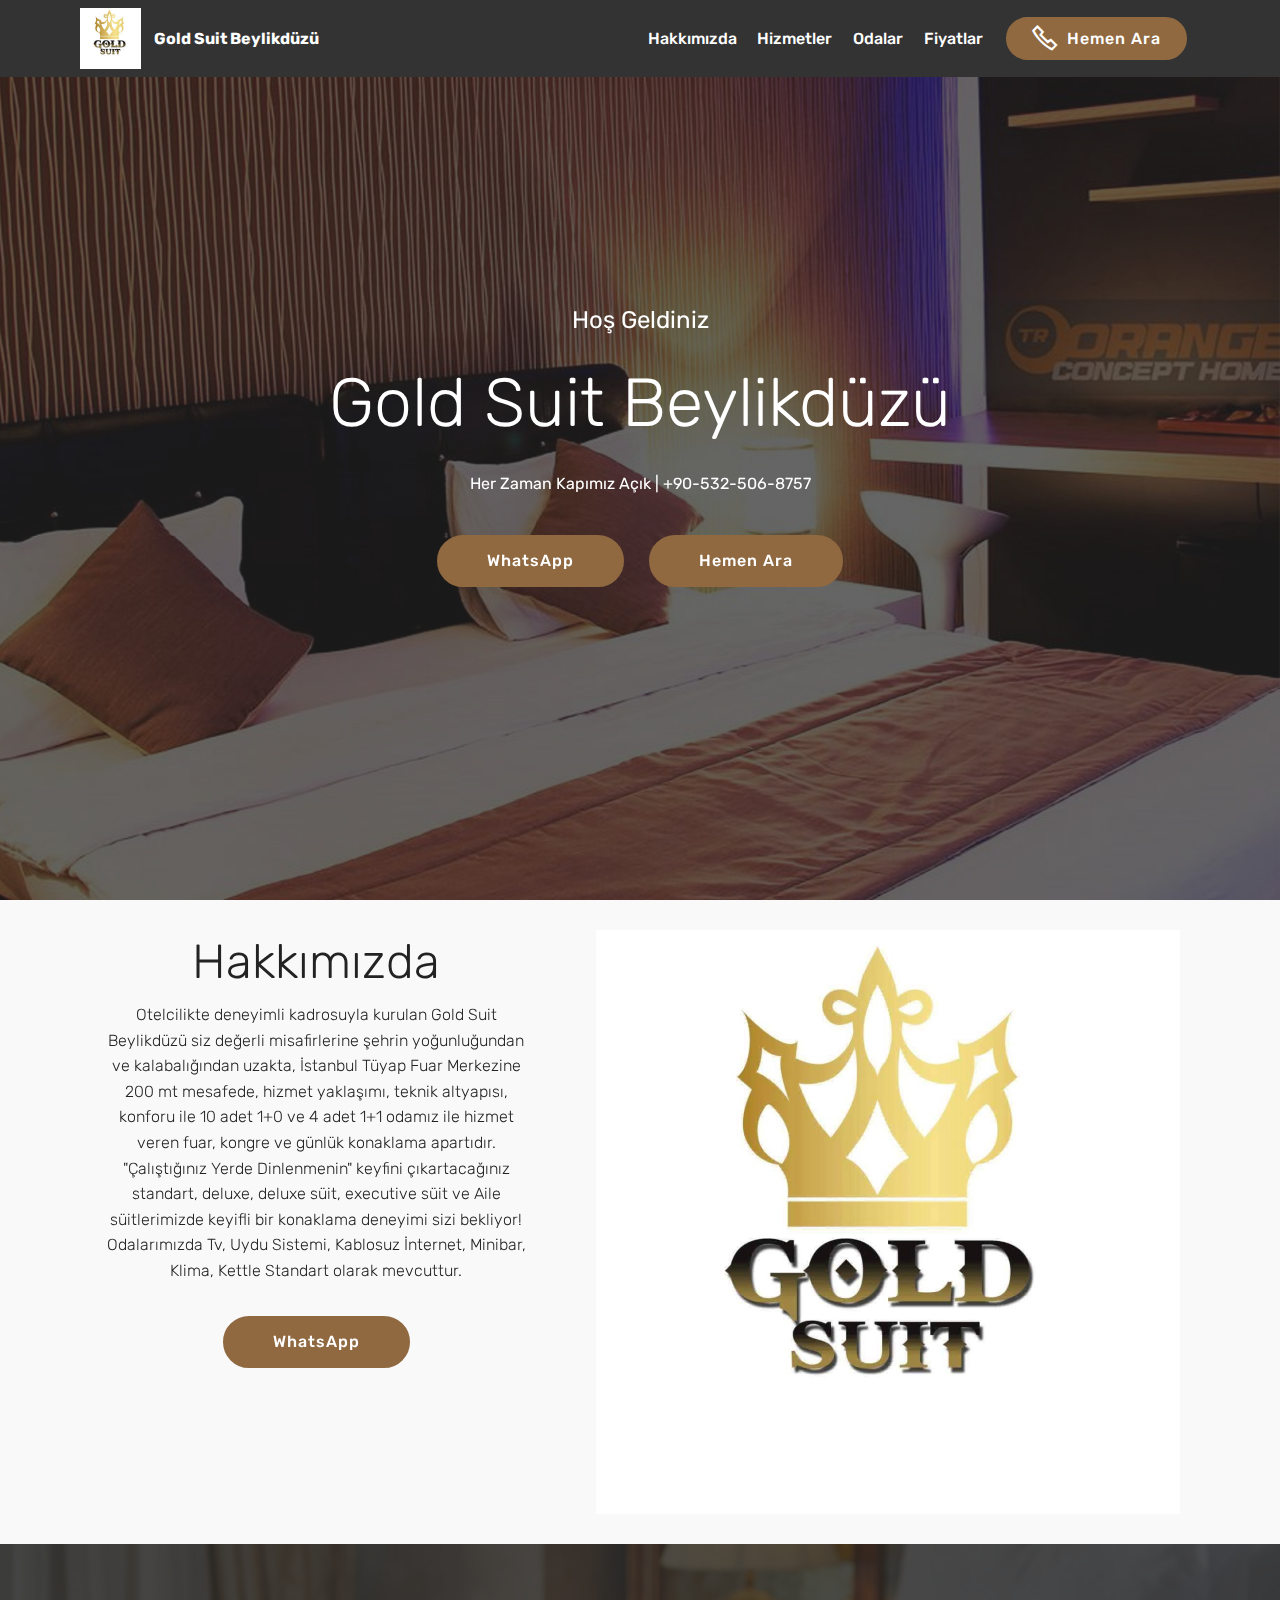
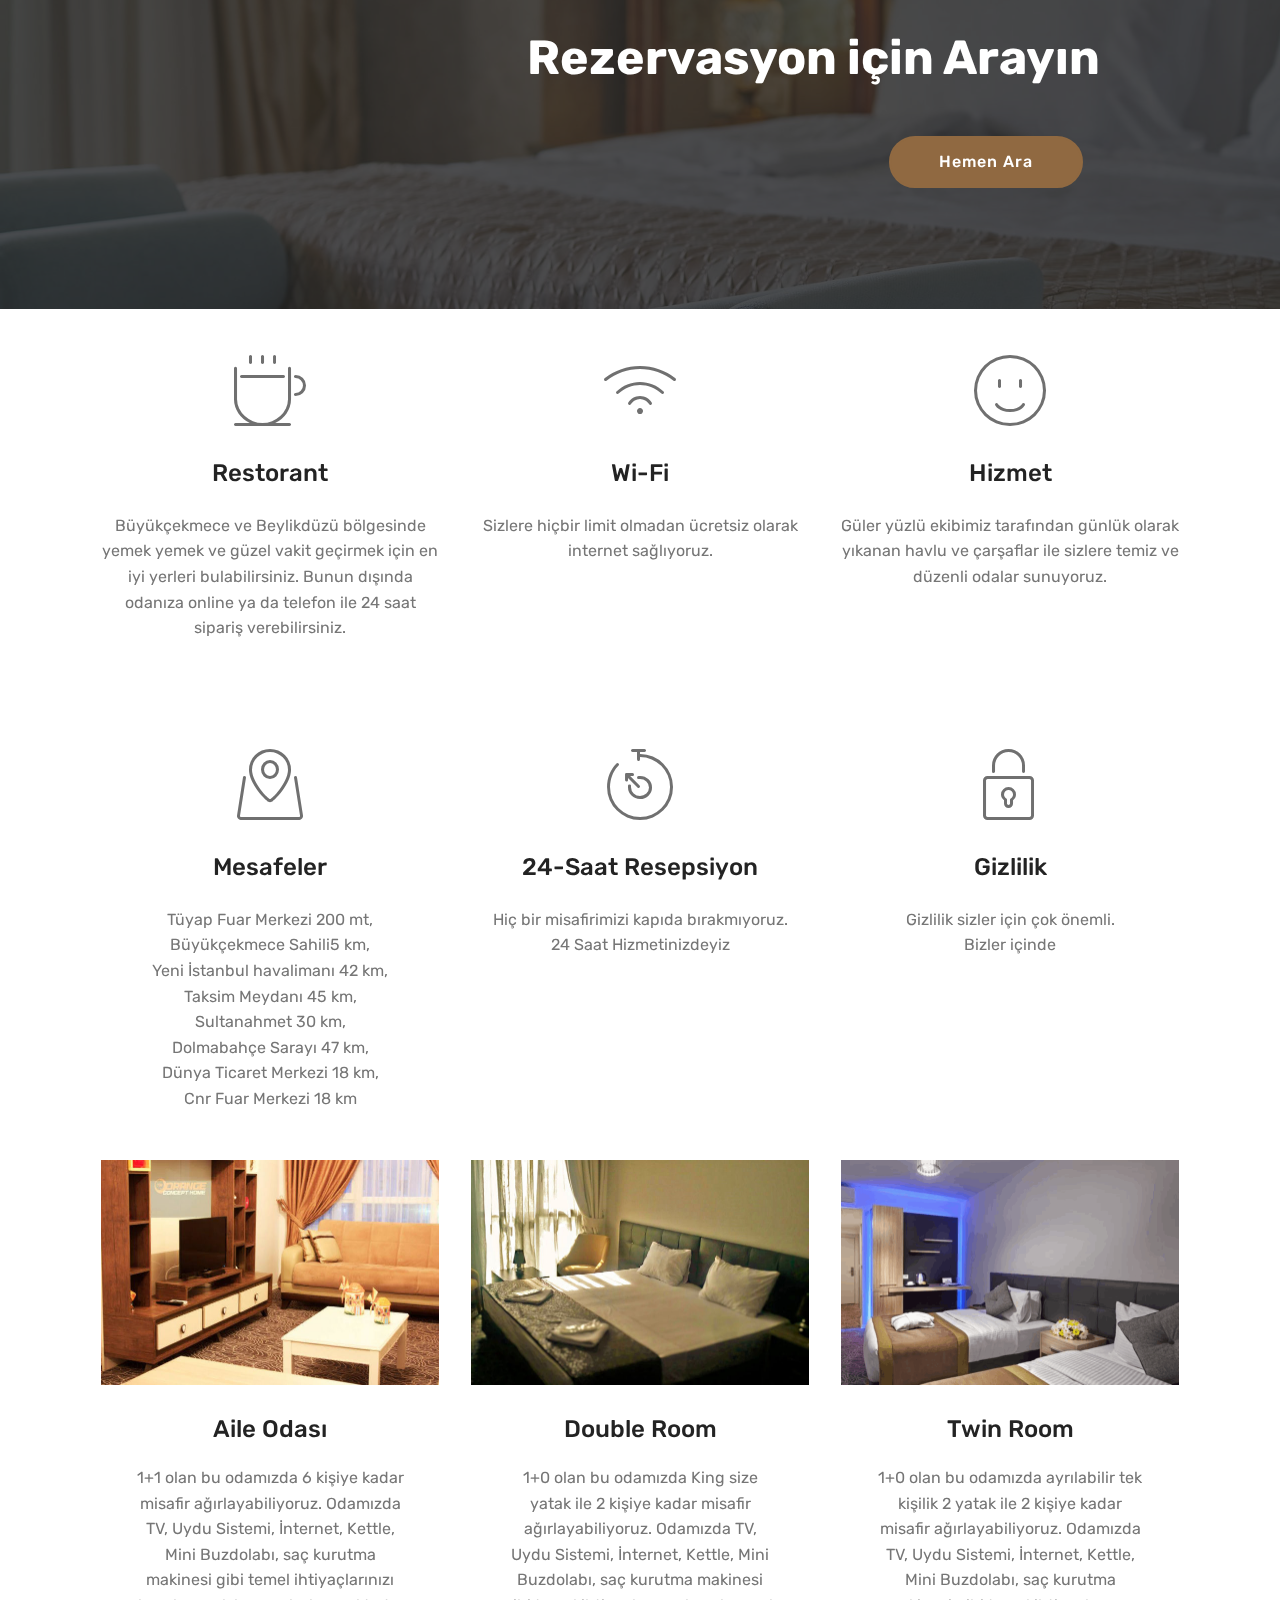
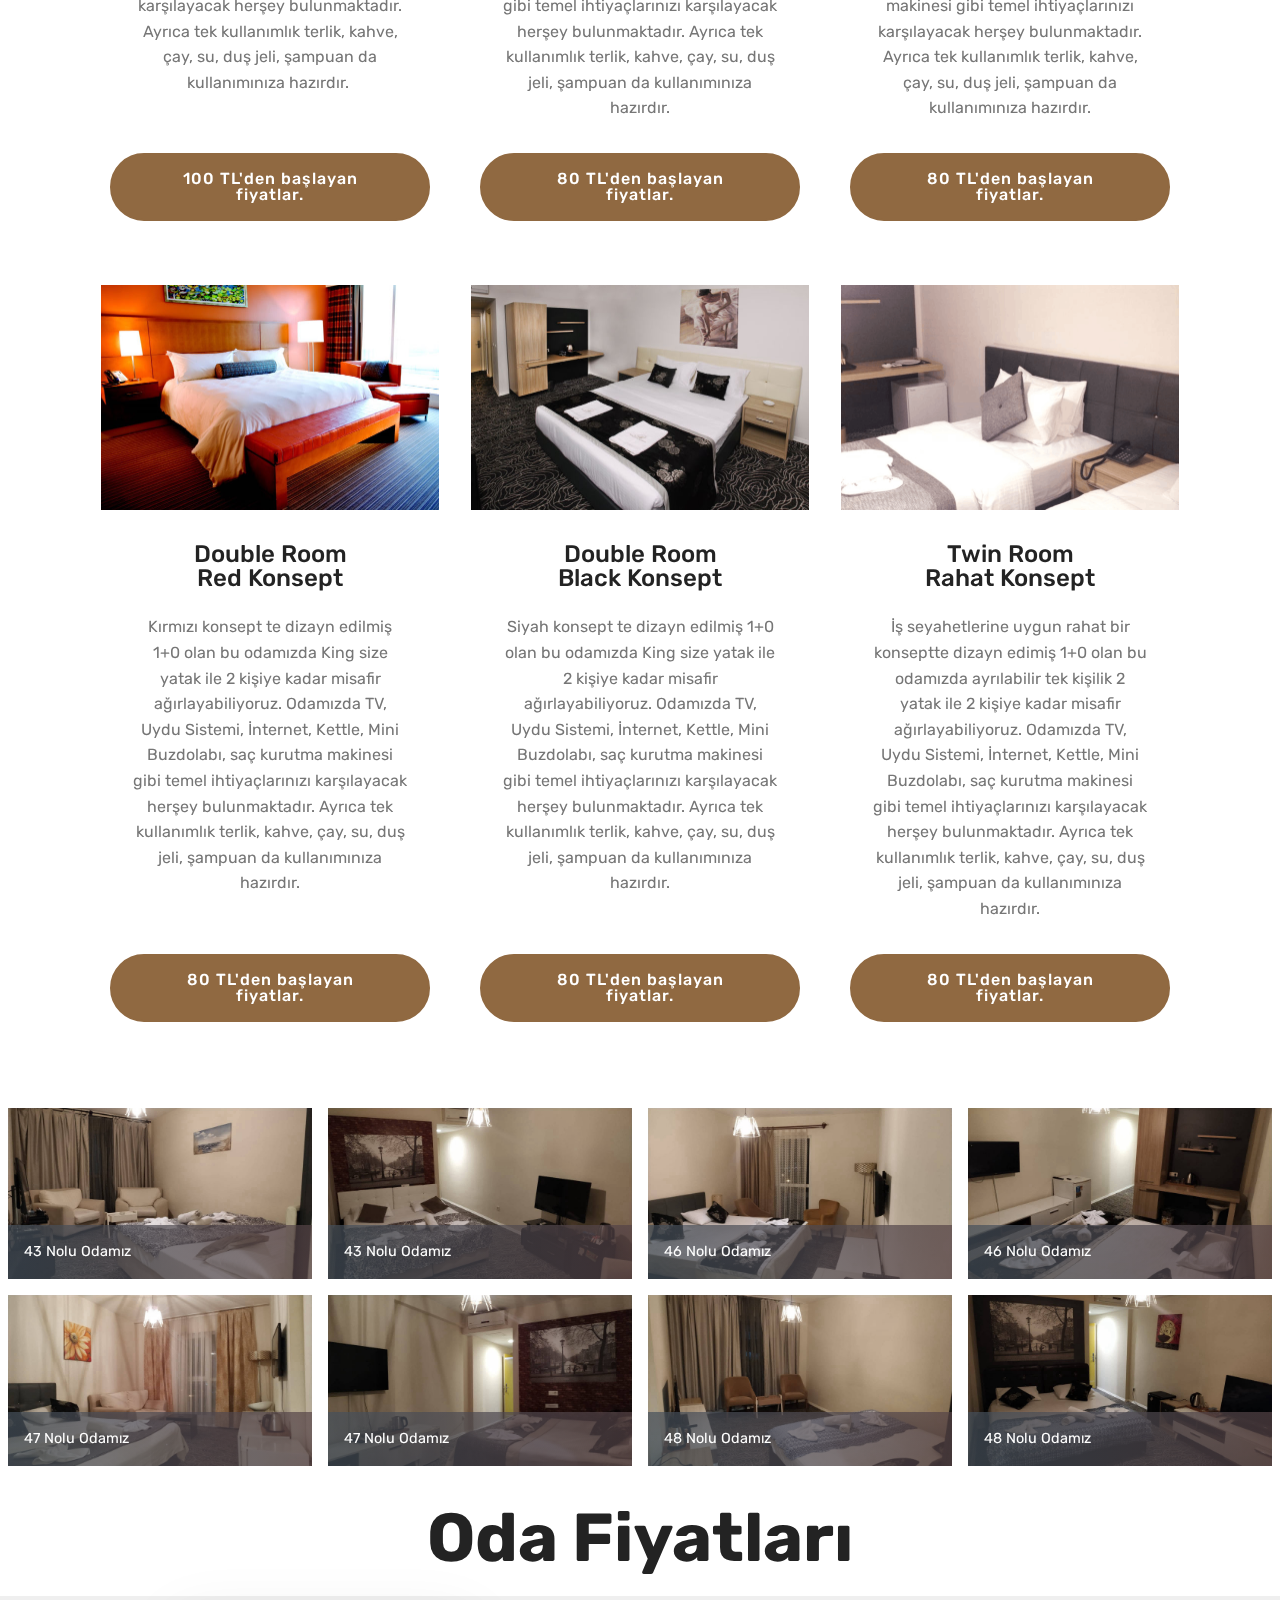
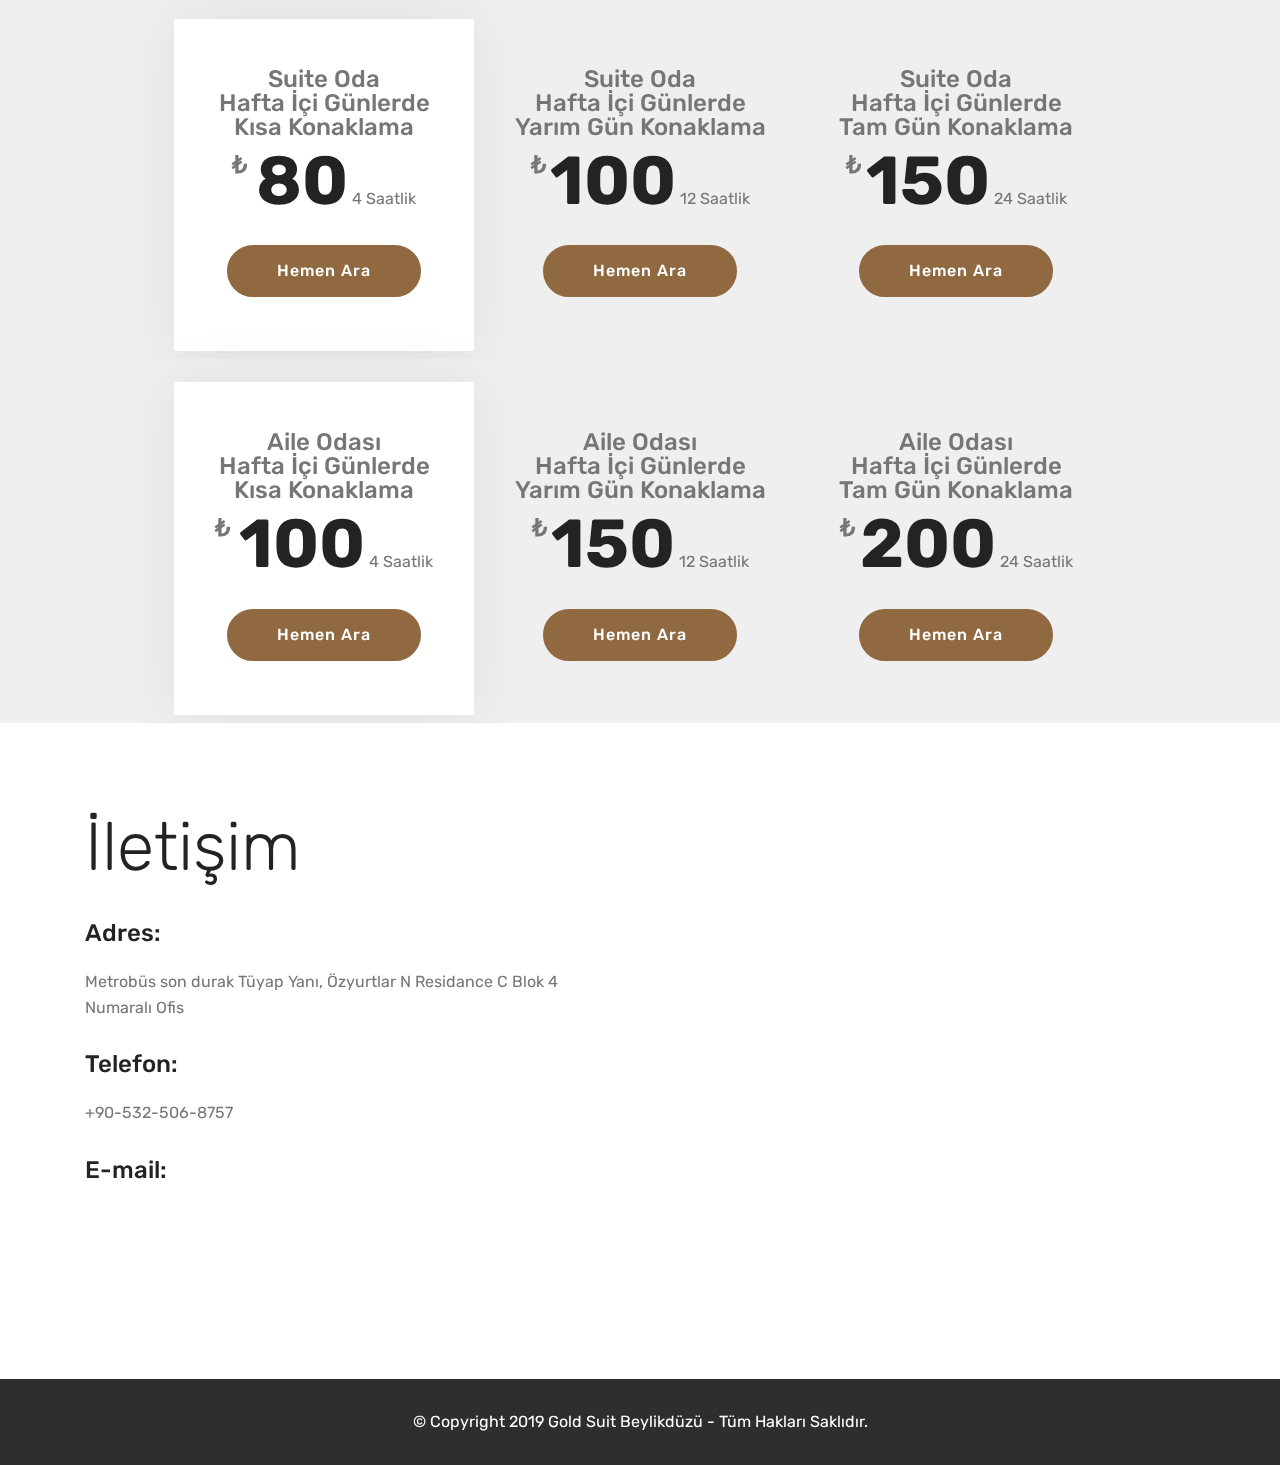
==== commit c22aa56c: "Update index.html" ====
--- a/index.html
+++ b/index.html
@@ -1,19 +1,27 @@
 <!DOCTYPE html>
 <html  >
 <head>
-  <!-- Site made with Mobirise Website Builder v4.11.2, https://mobirise.com -->
+  <!-- Gold Suit Beylikdüzü | Tüyap Fuar Merkezi Yanında |Lüx Güvenli Temiz ve Düzenli -->
   <meta charset="UTF-8">
   <meta http-equiv="X-UA-Compatible" content="IE=edge">
   <meta name="generator" content="Mobirise v4.11.2, mobirise.com">
   <meta name="twitter:card" content="summary_large_image"/>
-<meta name="twitter:image:src" content="assets/images/index-meta.jpg"/>
-<meta property="og:image" content="assets/images/index-meta.jpg"/>
-<meta name="twitter:title" content="Gold Suit Beylikdüzü"/>
-<meta name="viewport" content="width=device-width, initial-scale=1, minimum-scale=1">
+  <meta name="twitter:image:src" content="assets/images/index-meta.jpg"/>
+  <meta name="twitter:title" content="Gold Suit Beylikdüzü"/>
+  
+  <meta property="og:image" content="assets/images/index-meta.jpg"/>
+  <meta property="og:title" content="Gold Suit Beylikdüzü | Tüyap Fuar Merkezi Yanında |Lüx Güvenli Temiz ve Düzenli">
+  <meta property="og:site_name" content="Gold Suit Beylikdüzü">
+  <meta property="og:url" content="https://goldsuitbeylikduzu.tk">
+  <meta property="og:description" content="Otelcilikte deneyimli kadromuzla Tüyap yanında siz değerli misafirlerimize beş yıldızlı otel konforu ve hizmeti sunuyoruz. 0532 506 87 57">
+  <meta property="og:type" content="website">
+ 
+  <meta name="viewport" content="width=device-width, initial-scale=1, minimum-scale=1">
   <link rel="shortcut icon" href="assets/images/gold-suit-logo-122x122.jpg" type="image/x-icon">
+  
   <meta name="description" content="Gold Suit Beylikdüzü | Tüyap Fuar Merkezi Yanında | Lüx Güvenli Temiz ve Düzenli">
-  
   <title>Gold Suit Beylikdüzü</title>
+  
   <link rel="stylesheet" href="assets/web/assets/mobirise-icons/mobirise-icons.css">
   <link rel="stylesheet" href="assets/web/assets/mobirise-icons2/mobirise2.css">
   <link rel="stylesheet" href="assets/bootstrap/css/bootstrap.min.css">
@@ -25,18 +33,11 @@
   <link rel="stylesheet" href="assets/gallery/style.css">
   <link rel="preload" as="style" href="assets/mobirise/css/mbr-additional.css"><link rel="stylesheet" href="assets/mobirise/css/mbr-additional.css" type="text/css">
   
-  
-  
-</head>
-<body>
-
-<!-- Analytics -->
- <!-- Yandex.Metrika counter -->
+   <!-- Yandex.Metrika counter -->
 <script type="text/javascript" >
    (function(m,e,t,r,i,k,a){m[i]=m[i]||function(){(m[i].a=m[i].a||[]).push(arguments)};
    m[i].l=1*new Date();k=e.createElement(t),a=e.getElementsByTagName(t)[0],k.async=1,k.src=r,a.parentNode.insertBefore(k,a)})
    (window, document, "script", "https://mc.yandex.ru/metrika/tag.js", "ym");
-
    ym(56085202, "init", {
         clickmap:true,
         trackLinks:true,
@@ -47,6 +48,8 @@
 <noscript><div><img src="https://mc.yandex.ru/watch/56085202" style="position:absolute; left:-9999px;" alt="" /></div></noscript>
 <!-- /Yandex.Metrika counter -->
   
+</head>
+<body>
   
   <!-- Global site tag (gtag.js) - Google Analytics -->
 <script async src="https://www.googletagmanager.com/gtag/js?id=G-MM6QDNR1J0"></script>
@@ -54,7 +57,6 @@
   window.dataLayer = window.dataLayer || [];
   function gtag(){dataLayer.push(arguments);}
   gtag('js', new Date());
-
   gtag('config', 'G-MM6QDNR1J0');
 </script>
   
@@ -95,10 +97,10 @@
             <div class="navbar-brand">
                 <span class="navbar-logo">
                     
-                         <a href="tel:+90-532-506-8757"><img src="assets/images/gold-suit-logo-122x122.jpg" alt="Mobirise" title="" style="height: 3.8rem;"></a>
+                         <img src="assets/images/gold-suit-logo-122x122.jpg" alt="Mobirise" title="" style="height: 3.8rem;">
                     
                 </span>
-                <span class="navbar-caption-wrap"><a class="navbar-caption text-white display-4" href="tel:+905325068757">
+                <span class="navbar-caption-wrap"><a class="navbar-caption text-white display-4" href="https://mobirise.co">
                         Gold Suit Beylikdüzü</a></span>
             </div>
         </div>
@@ -124,7 +126,7 @@
     </nav>
 </section>
 
-<section class="engine"><a href="https://mobirise.info/s">free bootstrap themes</a></section><section class="cid-rCSBNoGE3z mbr-fullscreen mbr-parallax-background" id="header2-1">
+<section class="engine"><a href="https://mobirise.info/h">create your own web page for free</a></section><section class="cid-rCSBNoGE3z mbr-fullscreen mbr-parallax-background" id="header2-1">
 
     
 
@@ -617,8 +619,15 @@
                             E-mail:
                         </h5>
                         <p class="mbr-text align-left mbr-fonts-style display-7">
-                            goldsuitbeylikduzu@gmail.com
+                            
                         </p>
+                       <div class="fb-like" data-href="https://www.facebook.com/goldsuitbeylikduzu/" 
+         data-width="" 
+         data-layout="standard" 
+         data-action="like" 
+         data-size="small" 
+         data-show-faces="true" 
+         data-share="true"></div>
                     </div>
                 </div>
             </div>
@@ -667,4 +676,4 @@
   
   
 </body>
-</html>+</html>
